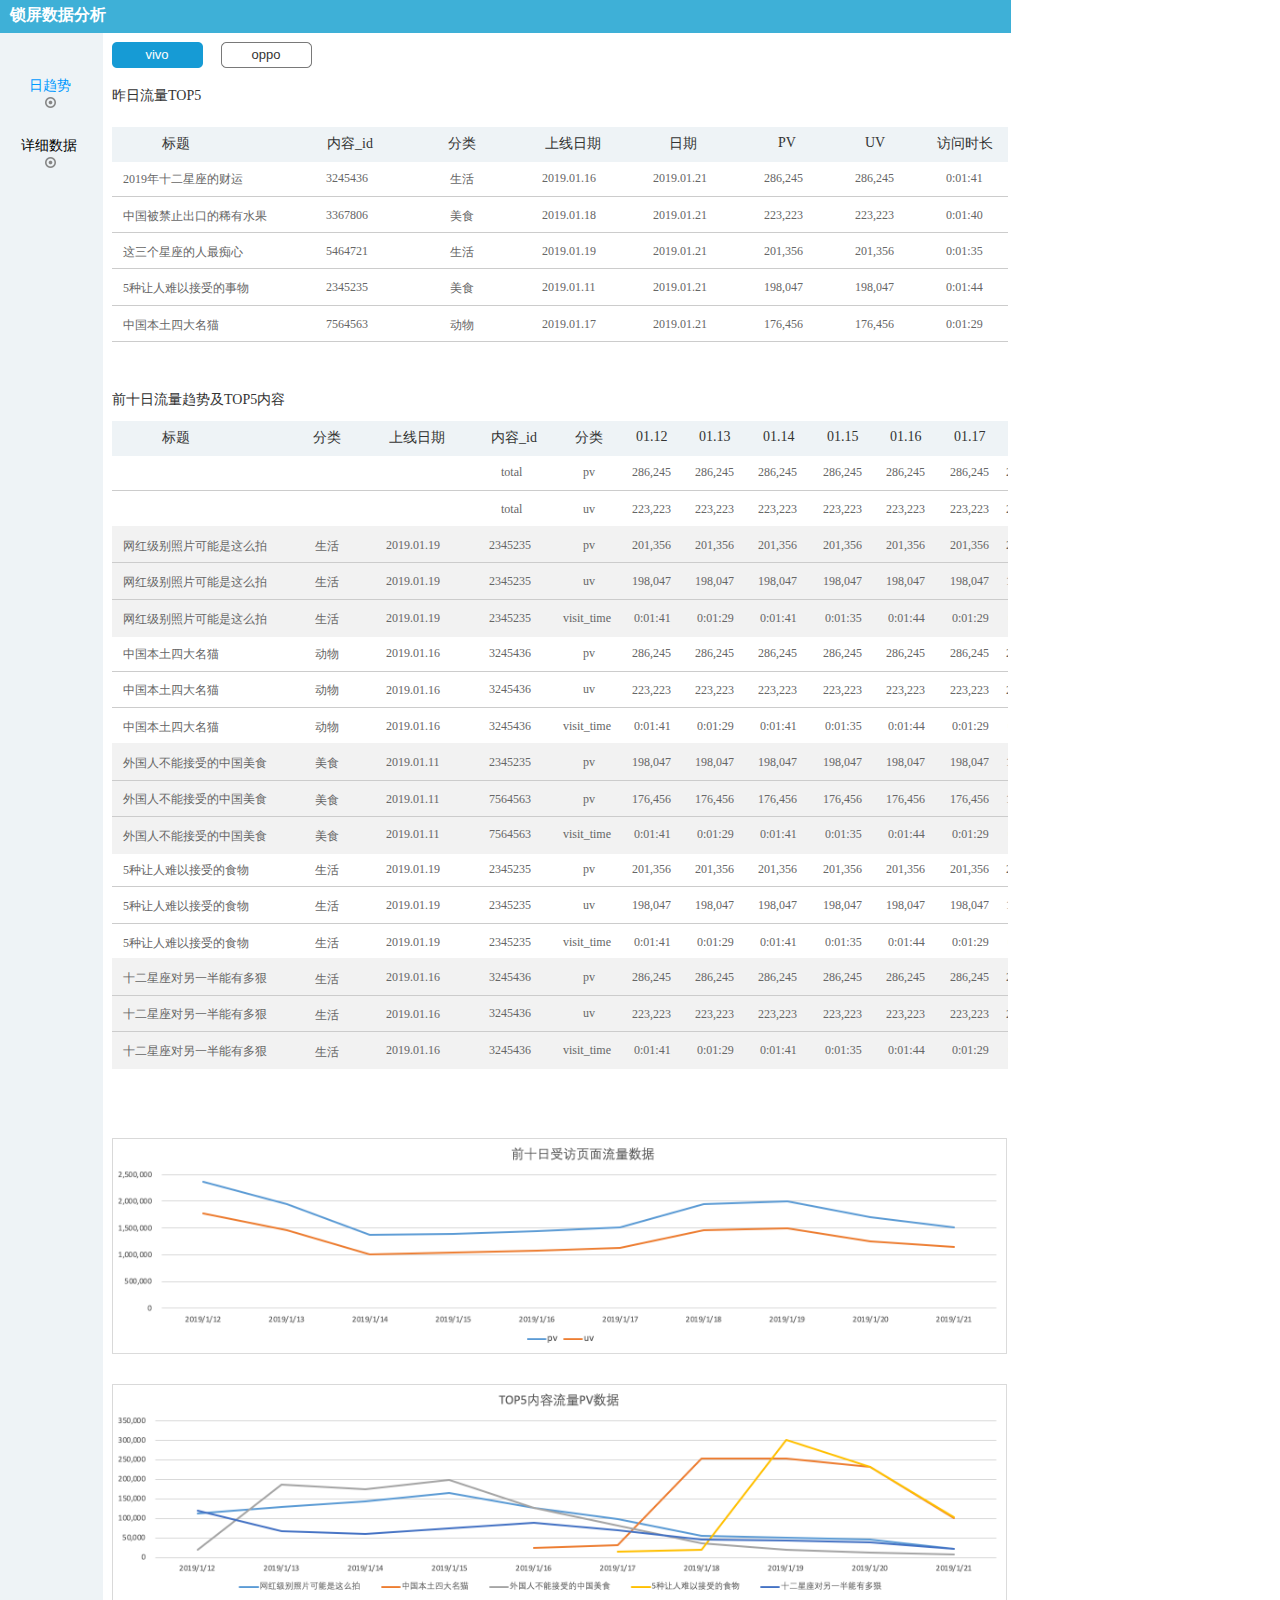
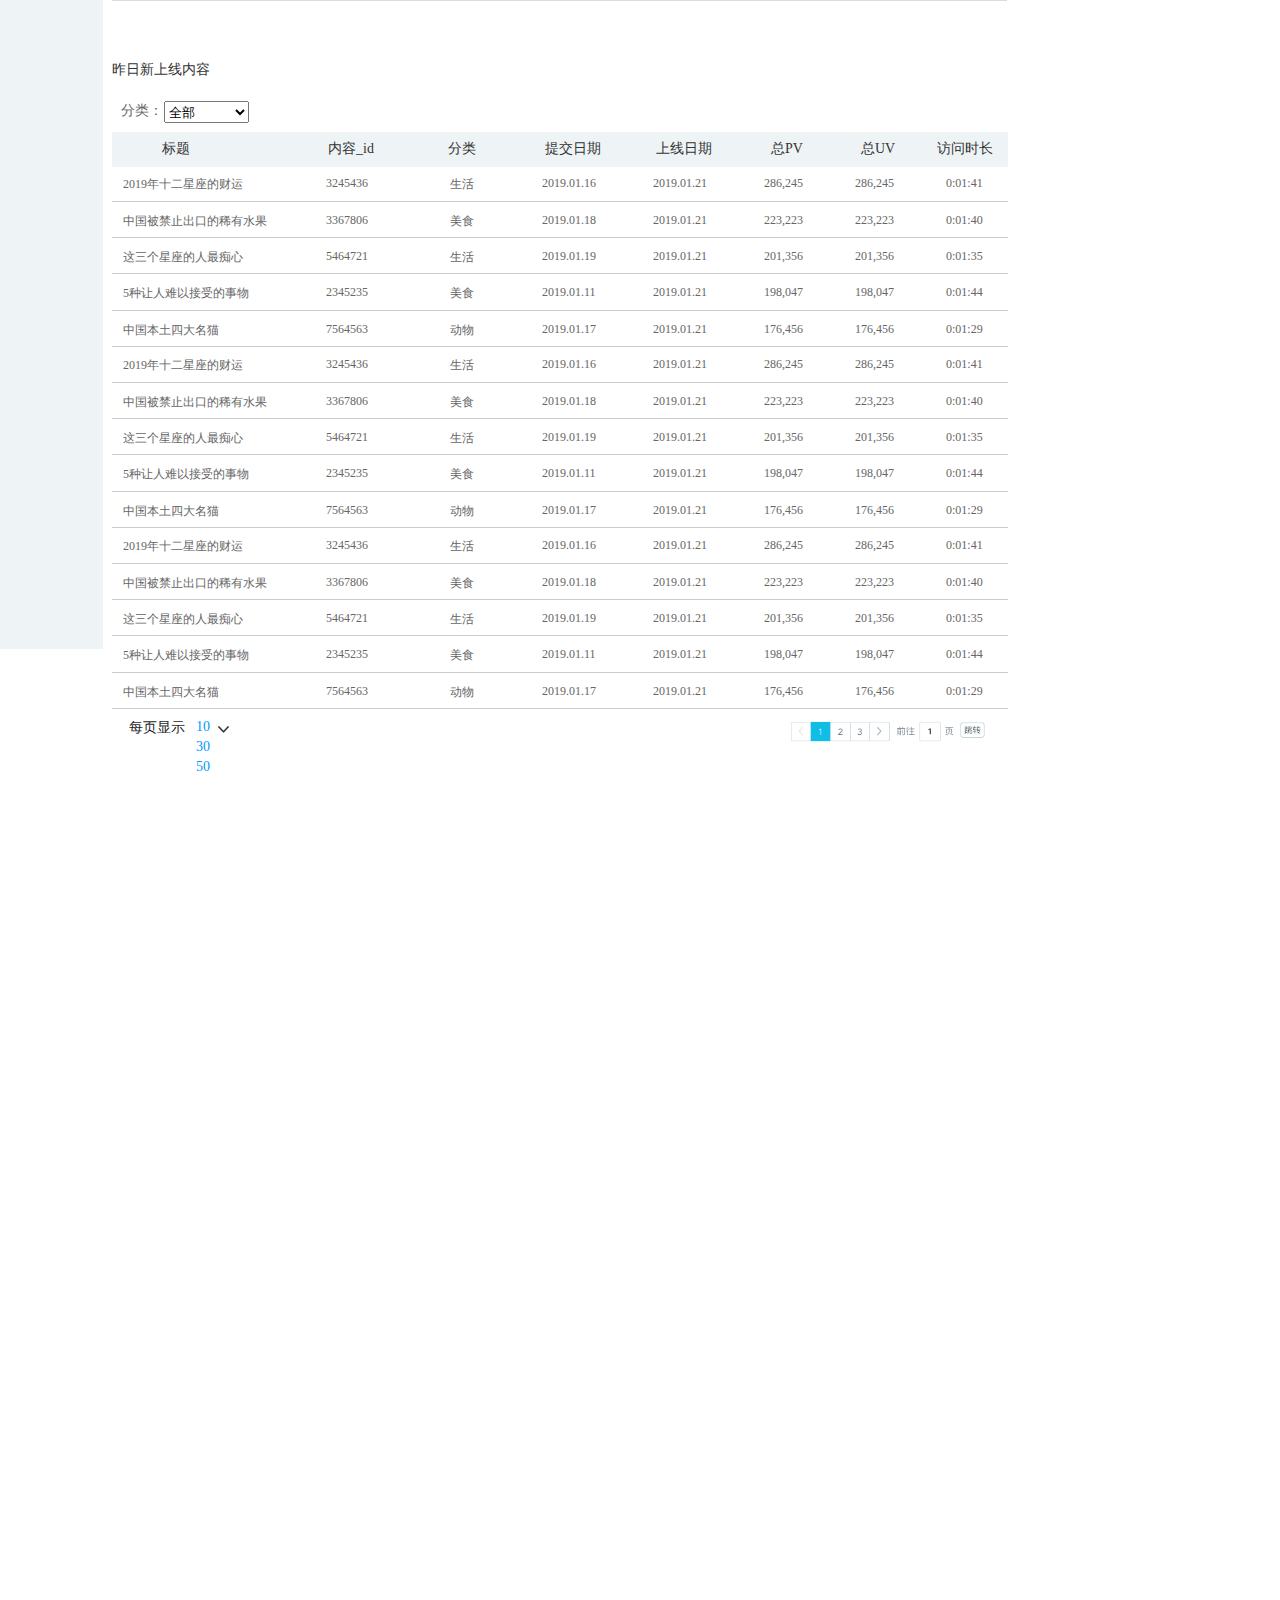
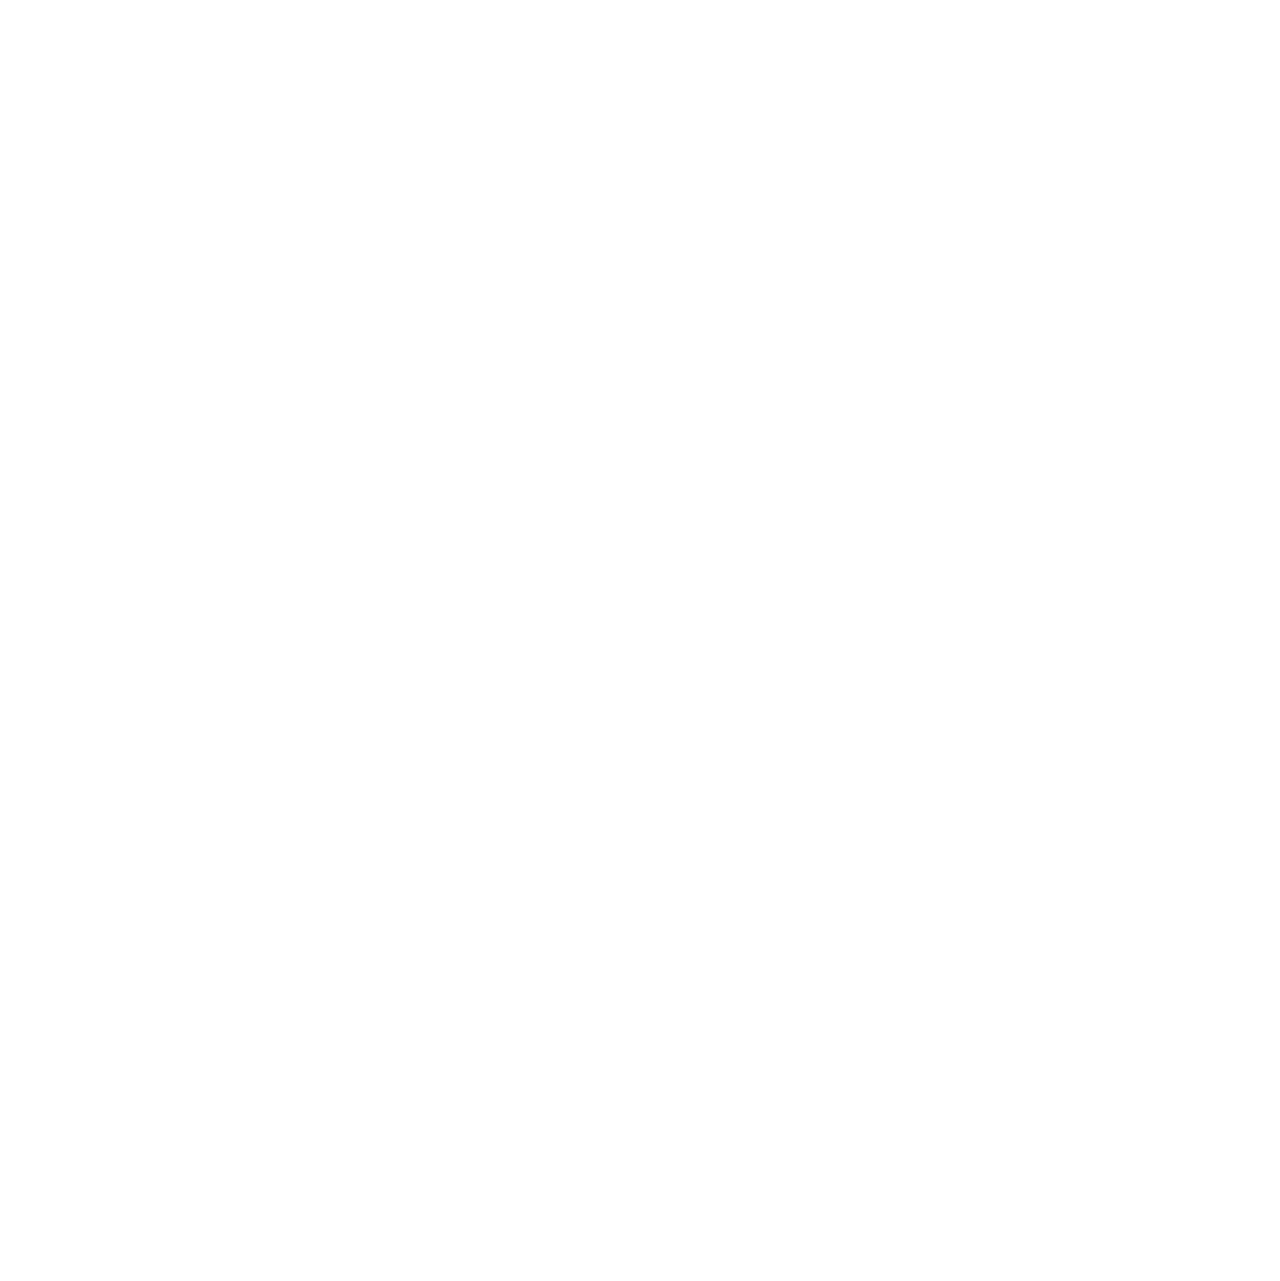
==== 产品ui.html @ 1c962cd8 "1.0.0" ====
﻿<!DOCTYPE html>
<html>
  <head>
    <title>产品UI</title>
    <meta http-equiv="X-UA-Compatible" content="IE=edge"/>
    <meta http-equiv="content-type" content="text/html; charset=utf-8"/>
    <meta name="apple-mobile-web-app-capable" content="yes"/>
    <link href="resources/css/jquery-ui-themes.css" type="text/css" rel="stylesheet"/>
    <link href="resources/css/axure_rp_page.css" type="text/css" rel="stylesheet"/>
    <link href="data/styles.css" type="text/css" rel="stylesheet"/>
    <link href="files/产品ui/styles.css" type="text/css" rel="stylesheet"/>
    <script src="resources/scripts/jquery-1.7.1.min.js"></script>
    <script src="resources/scripts/jquery-ui-1.8.10.custom.min.js"></script>
    <script src="resources/scripts/prototypePre.js"></script>
    <script src="data/document.js"></script>
    <script src="resources/scripts/prototypePost.js"></script>
    <script src="files/产品ui/data.js"></script>
    <script type="text/javascript">
      $axure.utils.getTransparentGifPath = function() { return 'resources/images/transparent.gif'; };
      $axure.utils.getOtherPath = function() { return 'resources/Other.html'; };
      $axure.utils.getReloadPath = function() { return 'resources/reload.html'; };
    </script>
  </head>
  <body>
    <div id="base" class="">

      <!-- Unnamed (矩形) -->
      <div id="u47" class="ax_default box_1">
        <img id="u47_img" class="img " src="images/产品ui/u47.png"/>
      </div>

      <!-- 平台首页按钮 (矩形) -->
      <div id="u48" class="ax_default label selected" data-label="平台首页按钮">
        <img id="u48_img" class="img " src="images/产品ui/平台首页按钮_u48.png"/>
        <div id="u48_text" class="text ">
          <p><span>日趋势</span></p>
        </div>
      </div>

      <!-- 内容分析按钮 (矩形) -->
      <div id="u49" class="ax_default label" data-label="内容分析按钮">
        <img id="u49_img" class="img " src="images/产品ui/内容分析按钮_u49.png"/>
        <div id="u49_text" class="text ">
          <p><span>详细数据</span></p>
        </div>
      </div>

      <!-- Unnamed (矩形) -->
      <div id="u50" class="ax_default box_1">
        <img id="u50_img" class="img " src="images/产品ui/u50.png"/>
      </div>

      <!-- Unnamed (矩形) -->
      <div id="u51" class="ax_default _三级标题">
        <img id="u51_img" class="img " src="images/产品ui/u51.png"/>
        <div id="u51_text" class="text ">
          <p><span>锁屏数据分析</span></p>
        </div>
      </div>

      <!-- Unnamed (形状) -->
      <div id="u52" class="ax_default icon">
        <img id="u52_img" class="img " src="images/产品ui/u52.png"/>
      </div>

      <!-- 详情 (动态面板) -->
      <div id="u53" class="ax_default" data-label="详情">
        <div id="u53_state0" class="panel_state" data-label="日趋势" style="">
          <div id="u53_state0_content" class="panel_state_content">

            <!-- Unnamed (矩形) -->
            <div id="u54" class="ax_default box_1">
              <img id="u54_img" class="img " src="images/产品ui/u54.png"/>
            </div>

            <!-- Unnamed (组合) -->
            <div id="u55" class="ax_default" data-left="50" data-top="48" data-width="30" data-height="21">

              <!-- Unnamed (矩形) -->
              <div id="u56" class="ax_default label">
                <img id="u56_img" class="img " src="images/产品ui/u56.png"/>
                <div id="u56_text" class="text ">
                  <p><span>标题</span></p>
                </div>
              </div>
            </div>

            <!-- Unnamed (矩形) -->
            <div id="u57" class="ax_default label">
              <img id="u57_img" class="img " src="images/产品ui/u57.png"/>
              <div id="u57_text" class="text ">
                <p><span>中国被禁止出口的稀有水果</span></p>
              </div>
            </div>

            <!-- Unnamed (矩形) -->
            <div id="u58" class="ax_default label">
              <img id="u58_img" class="img " src="images/产品ui/u58.png"/>
              <div id="u58_text" class="text ">
                <p><span>0:01:41</span></p>
              </div>
            </div>

            <!-- Unnamed (矩形) -->
            <div id="u59" class="ax_default label">
              <img id="u59_img" class="img " src="images/产品ui/u59.png"/>
              <div id="u59_text" class="text ">
                <p><span>3367806</span></p>
              </div>
            </div>

            <!-- Unnamed (矩形) -->
            <div id="u60" class="ax_default label">
              <img id="u60_img" class="img " src="images/产品ui/u60.png"/>
              <div id="u60_text" class="text ">
                <p><span>生活</span></p>
              </div>
            </div>

            <!-- Unnamed (矩形) -->
            <div id="u61" class="ax_default label">
              <img id="u61_img" class="img " src="images/产品ui/u61.png"/>
              <div id="u61_text" class="text ">
                <p><span>2019.01.16</span></p>
              </div>
            </div>

            <!-- Unnamed (水平线) -->
            <div id="u62" class="ax_default line">
              <img id="u62_img" class="img " src="images/产品ui/u62.png"/>
            </div>

            <!-- Unnamed (水平线) -->
            <div id="u63" class="ax_default line">
              <img id="u63_img" class="img " src="images/产品ui/u62.png"/>
            </div>

            <!-- Unnamed (水平线) -->
            <div id="u64" class="ax_default line">
              <img id="u64_img" class="img " src="images/产品ui/u62.png"/>
            </div>

            <!-- Unnamed (水平线) -->
            <div id="u65" class="ax_default line">
              <img id="u65_img" class="img " src="images/产品ui/u62.png"/>
            </div>

            <!-- Unnamed (水平线) -->
            <div id="u66" class="ax_default line">
              <img id="u66_img" class="img " src="images/产品ui/u62.png"/>
            </div>

            <!-- Unnamed (矩形) -->
            <div id="u67" class="ax_default label">
              <img id="u67_img" class="img " src="images/产品ui/u67.png"/>
              <div id="u67_text" class="text ">
                <p><span>286,245</span></p>
              </div>
            </div>

            <!-- Unnamed (矩形) -->
            <div id="u68" class="ax_default label">
              <img id="u68_img" class="img " src="images/产品ui/u68.png"/>
              <div id="u68_text" class="text ">
                <p><span>昨日流量TOP5</span></p>
              </div>
            </div>

            <!-- Unnamed (组合) -->
            <div id="u69" class="ax_default" data-left="215" data-top="48" data-width="48" data-height="21">

              <!-- Unnamed (矩形) -->
              <div id="u70" class="ax_default label">
                <img id="u70_img" class="img " src="images/产品ui/u70.png"/>
                <div id="u70_text" class="text ">
                  <p><span>内容_id</span></p>
                </div>
              </div>
            </div>

            <!-- Unnamed (组合) -->
            <div id="u71" class="ax_default" data-left="336" data-top="48" data-width="30" data-height="21">

              <!-- Unnamed (矩形) -->
              <div id="u72" class="ax_default label">
                <img id="u72_img" class="img " src="images/产品ui/u56.png"/>
                <div id="u72_text" class="text ">
                  <p><span>分类</span></p>
                </div>
              </div>
            </div>

            <!-- Unnamed (组合) -->
            <div id="u73" class="ax_default" data-left="433" data-top="48" data-width="58" data-height="21">

              <!-- Unnamed (矩形) -->
              <div id="u74" class="ax_default label">
                <img id="u74_img" class="img " src="images/产品ui/内容分析按钮_u49.png"/>
                <div id="u74_text" class="text ">
                  <p><span>上线日期</span></p>
                </div>
              </div>
            </div>

            <!-- Unnamed (组合) -->
            <div id="u75" class="ax_default" data-left="557" data-top="48" data-width="30" data-height="21">

              <!-- Unnamed (矩形) -->
              <div id="u76" class="ax_default label">
                <img id="u76_img" class="img " src="images/产品ui/u56.png"/>
                <div id="u76_text" class="text ">
                  <p><span>日期</span></p>
                </div>
              </div>
            </div>

            <!-- Unnamed (组合) -->
            <div id="u77" class="ax_default" data-left="666" data-top="48" data-width="20" data-height="21">

              <!-- Unnamed (矩形) -->
              <div id="u78" class="ax_default label">
                <img id="u78_img" class="img " src="images/产品ui/u78.png"/>
                <div id="u78_text" class="text ">
                  <p><span>PV</span></p>
                </div>
              </div>
            </div>

            <!-- Unnamed (组合) -->
            <div id="u79" class="ax_default" data-left="753" data-top="48" data-width="21" data-height="21">

              <!-- Unnamed (矩形) -->
              <div id="u80" class="ax_default label">
                <img id="u80_img" class="img " src="images/产品ui/u80.png"/>
                <div id="u80_text" class="text ">
                  <p><span>UV</span></p>
                </div>
              </div>
            </div>

            <!-- Unnamed (组合) -->
            <div id="u81" class="ax_default" data-left="825" data-top="48" data-width="58" data-height="21">

              <!-- Unnamed (矩形) -->
              <div id="u82" class="ax_default label">
                <img id="u82_img" class="img " src="images/产品ui/内容分析按钮_u49.png"/>
                <div id="u82_text" class="text ">
                  <p><span>访问时长</span></p>
                </div>
              </div>
            </div>

            <!-- Unnamed (矩形) -->
            <div id="u83" class="ax_default label">
              <img id="u83_img" class="img " src="images/产品ui/u83.png"/>
              <div id="u83_text" class="text ">
                <p><span>2019年十二星座的财运</span></p>
              </div>
            </div>

            <!-- Unnamed (矩形) -->
            <div id="u84" class="ax_default label">
              <img id="u84_img" class="img " src="images/产品ui/u84.png"/>
              <div id="u84_text" class="text ">
                <p><span>这三个星座的人最痴心</span></p>
              </div>
            </div>

            <!-- Unnamed (矩形) -->
            <div id="u85" class="ax_default label">
              <img id="u85_img" class="img " src="images/产品ui/u85.png"/>
              <div id="u85_text" class="text ">
                <p><span>5种让人难以接受的事物</span></p>
              </div>
            </div>

            <!-- Unnamed (矩形) -->
            <div id="u86" class="ax_default label">
              <img id="u86_img" class="img " src="images/产品ui/u86.png"/>
              <div id="u86_text" class="text ">
                <p><span>中国本土四大名猫</span></p>
              </div>
            </div>

            <!-- Unnamed (矩形) -->
            <div id="u87" class="ax_default label">
              <img id="u87_img" class="img " src="images/产品ui/u59.png"/>
              <div id="u87_text" class="text ">
                <p><span>3245436</span></p>
              </div>
            </div>

            <!-- Unnamed (矩形) -->
            <div id="u88" class="ax_default label">
              <img id="u88_img" class="img " src="images/产品ui/u59.png"/>
              <div id="u88_text" class="text ">
                <p><span>5464721</span></p>
              </div>
            </div>

            <!-- Unnamed (矩形) -->
            <div id="u89" class="ax_default label">
              <img id="u89_img" class="img " src="images/产品ui/u59.png"/>
              <div id="u89_text" class="text ">
                <p><span>2345235</span></p>
              </div>
            </div>

            <!-- Unnamed (矩形) -->
            <div id="u90" class="ax_default label">
              <img id="u90_img" class="img " src="images/产品ui/u59.png"/>
              <div id="u90_text" class="text ">
                <p><span>7564563</span></p>
              </div>
            </div>

            <!-- Unnamed (矩形) -->
            <div id="u91" class="ax_default label">
              <img id="u91_img" class="img " src="images/产品ui/u60.png"/>
              <div id="u91_text" class="text ">
                <p><span>美食</span></p>
              </div>
            </div>

            <!-- Unnamed (矩形) -->
            <div id="u92" class="ax_default label">
              <img id="u92_img" class="img " src="images/产品ui/u60.png"/>
              <div id="u92_text" class="text ">
                <p><span>生活</span></p>
              </div>
            </div>

            <!-- Unnamed (矩形) -->
            <div id="u93" class="ax_default label">
              <img id="u93_img" class="img " src="images/产品ui/u60.png"/>
              <div id="u93_text" class="text ">
                <p><span>美食</span></p>
              </div>
            </div>

            <!-- Unnamed (矩形) -->
            <div id="u94" class="ax_default label">
              <img id="u94_img" class="img " src="images/产品ui/u60.png"/>
              <div id="u94_text" class="text ">
                <p><span>动物</span></p>
              </div>
            </div>

            <!-- Unnamed (矩形) -->
            <div id="u95" class="ax_default label">
              <img id="u95_img" class="img " src="images/产品ui/u61.png"/>
              <div id="u95_text" class="text ">
                <p><span>2019.01.18</span></p>
              </div>
            </div>

            <!-- Unnamed (矩形) -->
            <div id="u96" class="ax_default label">
              <img id="u96_img" class="img " src="images/产品ui/u61.png"/>
              <div id="u96_text" class="text ">
                <p><span>2019.01.19</span></p>
              </div>
            </div>

            <!-- Unnamed (矩形) -->
            <div id="u97" class="ax_default label">
              <img id="u97_img" class="img " src="images/产品ui/u61.png"/>
              <div id="u97_text" class="text ">
                <p><span>2019.01.11</span></p>
              </div>
            </div>

            <!-- Unnamed (矩形) -->
            <div id="u98" class="ax_default label">
              <img id="u98_img" class="img " src="images/产品ui/u61.png"/>
              <div id="u98_text" class="text ">
                <p><span>2019.01.17</span></p>
              </div>
            </div>

            <!-- Unnamed (矩形) -->
            <div id="u99" class="ax_default label">
              <img id="u99_img" class="img " src="images/产品ui/u61.png"/>
              <div id="u99_text" class="text ">
                <p><span>2019.01.21</span></p>
              </div>
            </div>

            <!-- Unnamed (矩形) -->
            <div id="u100" class="ax_default label">
              <img id="u100_img" class="img " src="images/产品ui/u61.png"/>
              <div id="u100_text" class="text ">
                <p><span>2019.01.21</span></p>
              </div>
            </div>

            <!-- Unnamed (矩形) -->
            <div id="u101" class="ax_default label">
              <img id="u101_img" class="img " src="images/产品ui/u61.png"/>
              <div id="u101_text" class="text ">
                <p><span>2019.01.21</span></p>
              </div>
            </div>

            <!-- Unnamed (矩形) -->
            <div id="u102" class="ax_default label">
              <img id="u102_img" class="img " src="images/产品ui/u61.png"/>
              <div id="u102_text" class="text ">
                <p><span>2019.01.21</span></p>
              </div>
            </div>

            <!-- Unnamed (矩形) -->
            <div id="u103" class="ax_default label">
              <img id="u103_img" class="img " src="images/产品ui/u61.png"/>
              <div id="u103_text" class="text ">
                <p><span>2019.01.21</span></p>
              </div>
            </div>

            <!-- Unnamed (矩形) -->
            <div id="u104" class="ax_default label">
              <img id="u104_img" class="img " src="images/产品ui/u67.png"/>
              <div id="u104_text" class="text ">
                <p><span>223,223</span></p>
              </div>
            </div>

            <!-- Unnamed (矩形) -->
            <div id="u105" class="ax_default label">
              <img id="u105_img" class="img " src="images/产品ui/u67.png"/>
              <div id="u105_text" class="text ">
                <p><span>201,356</span></p>
              </div>
            </div>

            <!-- Unnamed (矩形) -->
            <div id="u106" class="ax_default label">
              <img id="u106_img" class="img " src="images/产品ui/u67.png"/>
              <div id="u106_text" class="text ">
                <p><span>198,047</span></p>
              </div>
            </div>

            <!-- Unnamed (矩形) -->
            <div id="u107" class="ax_default label">
              <img id="u107_img" class="img " src="images/产品ui/u67.png"/>
              <div id="u107_text" class="text ">
                <p><span>176,456</span></p>
              </div>
            </div>

            <!-- Unnamed (矩形) -->
            <div id="u108" class="ax_default label">
              <img id="u108_img" class="img " src="images/产品ui/u67.png"/>
              <div id="u108_text" class="text ">
                <p><span>286,245</span></p>
              </div>
            </div>

            <!-- Unnamed (矩形) -->
            <div id="u109" class="ax_default label">
              <img id="u109_img" class="img " src="images/产品ui/u67.png"/>
              <div id="u109_text" class="text ">
                <p><span>223,223</span></p>
              </div>
            </div>

            <!-- Unnamed (矩形) -->
            <div id="u110" class="ax_default label">
              <img id="u110_img" class="img " src="images/产品ui/u67.png"/>
              <div id="u110_text" class="text ">
                <p><span>201,356</span></p>
              </div>
            </div>

            <!-- Unnamed (矩形) -->
            <div id="u111" class="ax_default label">
              <img id="u111_img" class="img " src="images/产品ui/u67.png"/>
              <div id="u111_text" class="text ">
                <p><span>198,047</span></p>
              </div>
            </div>

            <!-- Unnamed (矩形) -->
            <div id="u112" class="ax_default label">
              <img id="u112_img" class="img " src="images/产品ui/u67.png"/>
              <div id="u112_text" class="text ">
                <p><span>176,456</span></p>
              </div>
            </div>

            <!-- Unnamed (矩形) -->
            <div id="u113" class="ax_default label">
              <img id="u113_img" class="img " src="images/产品ui/u58.png"/>
              <div id="u113_text" class="text ">
                <p><span>0:01:40</span></p>
              </div>
            </div>

            <!-- Unnamed (矩形) -->
            <div id="u114" class="ax_default label">
              <img id="u114_img" class="img " src="images/产品ui/u58.png"/>
              <div id="u114_text" class="text ">
                <p><span>0:01:35</span></p>
              </div>
            </div>

            <!-- Unnamed (矩形) -->
            <div id="u115" class="ax_default label">
              <img id="u115_img" class="img " src="images/产品ui/u58.png"/>
              <div id="u115_text" class="text ">
                <p><span>0:01:44</span></p>
              </div>
            </div>

            <!-- Unnamed (矩形) -->
            <div id="u116" class="ax_default label">
              <img id="u116_img" class="img " src="images/产品ui/u58.png"/>
              <div id="u116_text" class="text ">
                <p><span>0:01:29</span></p>
              </div>
            </div>

            <!-- Unnamed (矩形) -->
            <div id="u117" class="ax_default label">
              <img id="u117_img" class="img " src="images/产品ui/u117.png"/>
              <div id="u117_text" class="text ">
                <p><span>前十日流量趋势及TOP5内容</span></p>
              </div>
            </div>

            <!-- Unnamed (图片) -->
            <div id="u118" class="ax_default _图片">
              <img id="u118_img" class="img " src="images/产品ui/u118.png"/>
            </div>

            <!-- Unnamed (图片) -->
            <div id="u119" class="ax_default _图片">
              <img id="u119_img" class="img " src="images/产品ui/u119.png"/>
            </div>

            <!-- Unnamed (矩形) -->
            <div id="u120" class="ax_default box_1">
              <img id="u120_img" class="img " src="images/产品ui/u54.png"/>
            </div>

            <!-- Unnamed (组合) -->
            <div id="u121" class="ax_default" data-left="50" data-top="1653" data-width="30" data-height="21">

              <!-- Unnamed (矩形) -->
              <div id="u122" class="ax_default label">
                <img id="u122_img" class="img " src="images/产品ui/u56.png"/>
                <div id="u122_text" class="text ">
                  <p><span>标题</span></p>
                </div>
              </div>
            </div>

            <!-- Unnamed (矩形) -->
            <div id="u123" class="ax_default label">
              <img id="u123_img" class="img " src="images/产品ui/u57.png"/>
              <div id="u123_text" class="text ">
                <p><span>中国被禁止出口的稀有水果</span></p>
              </div>
            </div>

            <!-- Unnamed (矩形) -->
            <div id="u124" class="ax_default label">
              <img id="u124_img" class="img " src="images/产品ui/u58.png"/>
              <div id="u124_text" class="text ">
                <p><span>0:01:41</span></p>
              </div>
            </div>

            <!-- Unnamed (矩形) -->
            <div id="u125" class="ax_default label">
              <img id="u125_img" class="img " src="images/产品ui/u59.png"/>
              <div id="u125_text" class="text ">
                <p><span>3367806</span></p>
              </div>
            </div>

            <!-- Unnamed (矩形) -->
            <div id="u126" class="ax_default label">
              <img id="u126_img" class="img " src="images/产品ui/u60.png"/>
              <div id="u126_text" class="text ">
                <p><span>生活</span></p>
              </div>
            </div>

            <!-- Unnamed (矩形) -->
            <div id="u127" class="ax_default label">
              <img id="u127_img" class="img " src="images/产品ui/u61.png"/>
              <div id="u127_text" class="text ">
                <p><span>2019.01.16</span></p>
              </div>
            </div>

            <!-- Unnamed (水平线) -->
            <div id="u128" class="ax_default line">
              <img id="u128_img" class="img " src="images/产品ui/u62.png"/>
            </div>

            <!-- Unnamed (水平线) -->
            <div id="u129" class="ax_default line">
              <img id="u129_img" class="img " src="images/产品ui/u62.png"/>
            </div>

            <!-- Unnamed (水平线) -->
            <div id="u130" class="ax_default line">
              <img id="u130_img" class="img " src="images/产品ui/u62.png"/>
            </div>

            <!-- Unnamed (水平线) -->
            <div id="u131" class="ax_default line">
              <img id="u131_img" class="img " src="images/产品ui/u62.png"/>
            </div>

            <!-- Unnamed (水平线) -->
            <div id="u132" class="ax_default line">
              <img id="u132_img" class="img " src="images/产品ui/u62.png"/>
            </div>

            <!-- Unnamed (矩形) -->
            <div id="u133" class="ax_default label">
              <img id="u133_img" class="img " src="images/产品ui/u67.png"/>
              <div id="u133_text" class="text ">
                <p><span>286,245</span></p>
              </div>
            </div>

            <!-- Unnamed (矩形) -->
            <div id="u134" class="ax_default label">
              <img id="u134_img" class="img " src="images/产品ui/u134.png"/>
              <div id="u134_text" class="text ">
                <p><span>昨日新上线内容</span></p>
              </div>
            </div>

            <!-- Unnamed (组合) -->
            <div id="u135" class="ax_default" data-left="216" data-top="1653" data-width="48" data-height="21">

              <!-- Unnamed (矩形) -->
              <div id="u136" class="ax_default label">
                <img id="u136_img" class="img " src="images/产品ui/u70.png"/>
                <div id="u136_text" class="text ">
                  <p><span>内容_id</span></p>
                </div>
              </div>
            </div>

            <!-- Unnamed (组合) -->
            <div id="u137" class="ax_default" data-left="336" data-top="1653" data-width="30" data-height="21">

              <!-- Unnamed (矩形) -->
              <div id="u138" class="ax_default label">
                <img id="u138_img" class="img " src="images/产品ui/u56.png"/>
                <div id="u138_text" class="text ">
                  <p><span>分类</span></p>
                </div>
              </div>
            </div>

            <!-- Unnamed (组合) -->
            <div id="u139" class="ax_default" data-left="433" data-top="1653" data-width="58" data-height="21">

              <!-- Unnamed (矩形) -->
              <div id="u140" class="ax_default label">
                <img id="u140_img" class="img " src="images/产品ui/内容分析按钮_u49.png"/>
                <div id="u140_text" class="text ">
                  <p><span>提交日期</span></p>
                </div>
              </div>
            </div>

            <!-- Unnamed (组合) -->
            <div id="u141" class="ax_default" data-left="544" data-top="1653" data-width="58" data-height="21">

              <!-- Unnamed (矩形) -->
              <div id="u142" class="ax_default label">
                <img id="u142_img" class="img " src="images/产品ui/内容分析按钮_u49.png"/>
                <div id="u142_text" class="text ">
                  <p><span>上线日期</span></p>
                </div>
              </div>
            </div>

            <!-- Unnamed (组合) -->
            <div id="u143" class="ax_default" data-left="659" data-top="1653" data-width="34" data-height="21">

              <!-- Unnamed (矩形) -->
              <div id="u144" class="ax_default label">
                <img id="u144_img" class="img " src="images/产品ui/u144.png"/>
                <div id="u144_text" class="text ">
                  <p><span>总PV</span></p>
                </div>
              </div>
            </div>

            <!-- Unnamed (组合) -->
            <div id="u145" class="ax_default" data-left="749" data-top="1653" data-width="35" data-height="21">

              <!-- Unnamed (矩形) -->
              <div id="u146" class="ax_default label">
                <img id="u146_img" class="img " src="images/产品ui/u146.png"/>
                <div id="u146_text" class="text ">
                  <p><span>总UV</span></p>
                </div>
              </div>
            </div>

            <!-- Unnamed (组合) -->
            <div id="u147" class="ax_default" data-left="825" data-top="1653" data-width="58" data-height="21">

              <!-- Unnamed (矩形) -->
              <div id="u148" class="ax_default label">
                <img id="u148_img" class="img " src="images/产品ui/内容分析按钮_u49.png"/>
                <div id="u148_text" class="text ">
                  <p><span>访问时长</span></p>
                </div>
              </div>
            </div>

            <!-- Unnamed (矩形) -->
            <div id="u149" class="ax_default label">
              <img id="u149_img" class="img " src="images/产品ui/u83.png"/>
              <div id="u149_text" class="text ">
                <p><span>2019年十二星座的财运</span></p>
              </div>
            </div>

            <!-- Unnamed (矩形) -->
            <div id="u150" class="ax_default label">
              <img id="u150_img" class="img " src="images/产品ui/u84.png"/>
              <div id="u150_text" class="text ">
                <p><span>这三个星座的人最痴心</span></p>
              </div>
            </div>

            <!-- Unnamed (矩形) -->
            <div id="u151" class="ax_default label">
              <img id="u151_img" class="img " src="images/产品ui/u85.png"/>
              <div id="u151_text" class="text ">
                <p><span>5种让人难以接受的事物</span></p>
              </div>
            </div>

            <!-- Unnamed (矩形) -->
            <div id="u152" class="ax_default label">
              <img id="u152_img" class="img " src="images/产品ui/u86.png"/>
              <div id="u152_text" class="text ">
                <p><span>中国本土四大名猫</span></p>
              </div>
            </div>

            <!-- Unnamed (矩形) -->
            <div id="u153" class="ax_default label">
              <img id="u153_img" class="img " src="images/产品ui/u59.png"/>
              <div id="u153_text" class="text ">
                <p><span>3245436</span></p>
              </div>
            </div>

            <!-- Unnamed (矩形) -->
            <div id="u154" class="ax_default label">
              <img id="u154_img" class="img " src="images/产品ui/u59.png"/>
              <div id="u154_text" class="text ">
                <p><span>5464721</span></p>
              </div>
            </div>

            <!-- Unnamed (矩形) -->
            <div id="u155" class="ax_default label">
              <img id="u155_img" class="img " src="images/产品ui/u59.png"/>
              <div id="u155_text" class="text ">
                <p><span>2345235</span></p>
              </div>
            </div>

            <!-- Unnamed (矩形) -->
            <div id="u156" class="ax_default label">
              <img id="u156_img" class="img " src="images/产品ui/u59.png"/>
              <div id="u156_text" class="text ">
                <p><span>7564563</span></p>
              </div>
            </div>

            <!-- Unnamed (矩形) -->
            <div id="u157" class="ax_default label">
              <img id="u157_img" class="img " src="images/产品ui/u60.png"/>
              <div id="u157_text" class="text ">
                <p><span>美食</span></p>
              </div>
            </div>

            <!-- Unnamed (矩形) -->
            <div id="u158" class="ax_default label">
              <img id="u158_img" class="img " src="images/产品ui/u60.png"/>
              <div id="u158_text" class="text ">
                <p><span>生活</span></p>
              </div>
            </div>

            <!-- Unnamed (矩形) -->
            <div id="u159" class="ax_default label">
              <img id="u159_img" class="img " src="images/产品ui/u60.png"/>
              <div id="u159_text" class="text ">
                <p><span>美食</span></p>
              </div>
            </div>

            <!-- Unnamed (矩形) -->
            <div id="u160" class="ax_default label">
              <img id="u160_img" class="img " src="images/产品ui/u60.png"/>
              <div id="u160_text" class="text ">
                <p><span>动物</span></p>
              </div>
            </div>

            <!-- Unnamed (矩形) -->
            <div id="u161" class="ax_default label">
              <img id="u161_img" class="img " src="images/产品ui/u61.png"/>
              <div id="u161_text" class="text ">
                <p><span>2019.01.18</span></p>
              </div>
            </div>

            <!-- Unnamed (矩形) -->
            <div id="u162" class="ax_default label">
              <img id="u162_img" class="img " src="images/产品ui/u61.png"/>
              <div id="u162_text" class="text ">
                <p><span>2019.01.19</span></p>
              </div>
            </div>

            <!-- Unnamed (矩形) -->
            <div id="u163" class="ax_default label">
              <img id="u163_img" class="img " src="images/产品ui/u61.png"/>
              <div id="u163_text" class="text ">
                <p><span>2019.01.11</span></p>
              </div>
            </div>

            <!-- Unnamed (矩形) -->
            <div id="u164" class="ax_default label">
              <img id="u164_img" class="img " src="images/产品ui/u61.png"/>
              <div id="u164_text" class="text ">
                <p><span>2019.01.17</span></p>
              </div>
            </div>

            <!-- Unnamed (矩形) -->
            <div id="u165" class="ax_default label">
              <img id="u165_img" class="img " src="images/产品ui/u61.png"/>
              <div id="u165_text" class="text ">
                <p><span>2019.01.21</span></p>
              </div>
            </div>

            <!-- Unnamed (矩形) -->
            <div id="u166" class="ax_default label">
              <img id="u166_img" class="img " src="images/产品ui/u61.png"/>
              <div id="u166_text" class="text ">
                <p><span>2019.01.21</span></p>
              </div>
            </div>

            <!-- Unnamed (矩形) -->
            <div id="u167" class="ax_default label">
              <img id="u167_img" class="img " src="images/产品ui/u61.png"/>
              <div id="u167_text" class="text ">
                <p><span>2019.01.21</span></p>
              </div>
            </div>

            <!-- Unnamed (矩形) -->
            <div id="u168" class="ax_default label">
              <img id="u168_img" class="img " src="images/产品ui/u61.png"/>
              <div id="u168_text" class="text ">
                <p><span>2019.01.21</span></p>
              </div>
            </div>

            <!-- Unnamed (矩形) -->
            <div id="u169" class="ax_default label">
              <img id="u169_img" class="img " src="images/产品ui/u61.png"/>
              <div id="u169_text" class="text ">
                <p><span>2019.01.21</span></p>
              </div>
            </div>

            <!-- Unnamed (矩形) -->
            <div id="u170" class="ax_default label">
              <img id="u170_img" class="img " src="images/产品ui/u67.png"/>
              <div id="u170_text" class="text ">
                <p><span>223,223</span></p>
              </div>
            </div>

            <!-- Unnamed (矩形) -->
            <div id="u171" class="ax_default label">
              <img id="u171_img" class="img " src="images/产品ui/u67.png"/>
              <div id="u171_text" class="text ">
                <p><span>201,356</span></p>
              </div>
            </div>

            <!-- Unnamed (矩形) -->
            <div id="u172" class="ax_default label">
              <img id="u172_img" class="img " src="images/产品ui/u67.png"/>
              <div id="u172_text" class="text ">
                <p><span>198,047</span></p>
              </div>
            </div>

            <!-- Unnamed (矩形) -->
            <div id="u173" class="ax_default label">
              <img id="u173_img" class="img " src="images/产品ui/u67.png"/>
              <div id="u173_text" class="text ">
                <p><span>176,456</span></p>
              </div>
            </div>

            <!-- Unnamed (矩形) -->
            <div id="u174" class="ax_default label">
              <img id="u174_img" class="img " src="images/产品ui/u67.png"/>
              <div id="u174_text" class="text ">
                <p><span>286,245</span></p>
              </div>
            </div>

            <!-- Unnamed (矩形) -->
            <div id="u175" class="ax_default label">
              <img id="u175_img" class="img " src="images/产品ui/u67.png"/>
              <div id="u175_text" class="text ">
                <p><span>223,223</span></p>
              </div>
            </div>

            <!-- Unnamed (矩形) -->
            <div id="u176" class="ax_default label">
              <img id="u176_img" class="img " src="images/产品ui/u67.png"/>
              <div id="u176_text" class="text ">
                <p><span>201,356</span></p>
              </div>
            </div>

            <!-- Unnamed (矩形) -->
            <div id="u177" class="ax_default label">
              <img id="u177_img" class="img " src="images/产品ui/u67.png"/>
              <div id="u177_text" class="text ">
                <p><span>198,047</span></p>
              </div>
            </div>

            <!-- Unnamed (矩形) -->
            <div id="u178" class="ax_default label">
              <img id="u178_img" class="img " src="images/产品ui/u67.png"/>
              <div id="u178_text" class="text ">
                <p><span>176,456</span></p>
              </div>
            </div>

            <!-- Unnamed (矩形) -->
            <div id="u179" class="ax_default label">
              <img id="u179_img" class="img " src="images/产品ui/u58.png"/>
              <div id="u179_text" class="text ">
                <p><span>0:01:40</span></p>
              </div>
            </div>

            <!-- Unnamed (矩形) -->
            <div id="u180" class="ax_default label">
              <img id="u180_img" class="img " src="images/产品ui/u58.png"/>
              <div id="u180_text" class="text ">
                <p><span>0:01:35</span></p>
              </div>
            </div>

            <!-- Unnamed (矩形) -->
            <div id="u181" class="ax_default label">
              <img id="u181_img" class="img " src="images/产品ui/u58.png"/>
              <div id="u181_text" class="text ">
                <p><span>0:01:44</span></p>
              </div>
            </div>

            <!-- Unnamed (矩形) -->
            <div id="u182" class="ax_default label">
              <img id="u182_img" class="img " src="images/产品ui/u58.png"/>
              <div id="u182_text" class="text ">
                <p><span>0:01:29</span></p>
              </div>
            </div>

            <!-- Unnamed (矩形) -->
            <div id="u183" class="ax_default label">
              <img id="u183_img" class="img " src="images/产品ui/u57.png"/>
              <div id="u183_text" class="text ">
                <p><span>中国被禁止出口的稀有水果</span></p>
              </div>
            </div>

            <!-- Unnamed (矩形) -->
            <div id="u184" class="ax_default label">
              <img id="u184_img" class="img " src="images/产品ui/u58.png"/>
              <div id="u184_text" class="text ">
                <p><span>0:01:41</span></p>
              </div>
            </div>

            <!-- Unnamed (矩形) -->
            <div id="u185" class="ax_default label">
              <img id="u185_img" class="img " src="images/产品ui/u59.png"/>
              <div id="u185_text" class="text ">
                <p><span>3367806</span></p>
              </div>
            </div>

            <!-- Unnamed (矩形) -->
            <div id="u186" class="ax_default label">
              <img id="u186_img" class="img " src="images/产品ui/u60.png"/>
              <div id="u186_text" class="text ">
                <p><span>生活</span></p>
              </div>
            </div>

            <!-- Unnamed (矩形) -->
            <div id="u187" class="ax_default label">
              <img id="u187_img" class="img " src="images/产品ui/u61.png"/>
              <div id="u187_text" class="text ">
                <p><span>2019.01.16</span></p>
              </div>
            </div>

            <!-- Unnamed (水平线) -->
            <div id="u188" class="ax_default line">
              <img id="u188_img" class="img " src="images/产品ui/u62.png"/>
            </div>

            <!-- Unnamed (水平线) -->
            <div id="u189" class="ax_default line">
              <img id="u189_img" class="img " src="images/产品ui/u62.png"/>
            </div>

            <!-- Unnamed (水平线) -->
            <div id="u190" class="ax_default line">
              <img id="u190_img" class="img " src="images/产品ui/u62.png"/>
            </div>

            <!-- Unnamed (水平线) -->
            <div id="u191" class="ax_default line">
              <img id="u191_img" class="img " src="images/产品ui/u62.png"/>
            </div>

            <!-- Unnamed (水平线) -->
            <div id="u192" class="ax_default line">
              <img id="u192_img" class="img " src="images/产品ui/u62.png"/>
            </div>

            <!-- Unnamed (矩形) -->
            <div id="u193" class="ax_default label">
              <img id="u193_img" class="img " src="images/产品ui/u67.png"/>
              <div id="u193_text" class="text ">
                <p><span>286,245</span></p>
              </div>
            </div>

            <!-- Unnamed (矩形) -->
            <div id="u194" class="ax_default label">
              <img id="u194_img" class="img " src="images/产品ui/u83.png"/>
              <div id="u194_text" class="text ">
                <p><span>2019年十二星座的财运</span></p>
              </div>
            </div>

            <!-- Unnamed (矩形) -->
            <div id="u195" class="ax_default label">
              <img id="u195_img" class="img " src="images/产品ui/u84.png"/>
              <div id="u195_text" class="text ">
                <p><span>这三个星座的人最痴心</span></p>
              </div>
            </div>

            <!-- Unnamed (矩形) -->
            <div id="u196" class="ax_default label">
              <img id="u196_img" class="img " src="images/产品ui/u85.png"/>
              <div id="u196_text" class="text ">
                <p><span>5种让人难以接受的事物</span></p>
              </div>
            </div>

            <!-- Unnamed (矩形) -->
            <div id="u197" class="ax_default label">
              <img id="u197_img" class="img " src="images/产品ui/u86.png"/>
              <div id="u197_text" class="text ">
                <p><span>中国本土四大名猫</span></p>
              </div>
            </div>

            <!-- Unnamed (矩形) -->
            <div id="u198" class="ax_default label">
              <img id="u198_img" class="img " src="images/产品ui/u59.png"/>
              <div id="u198_text" class="text ">
                <p><span>3245436</span></p>
              </div>
            </div>

            <!-- Unnamed (矩形) -->
            <div id="u199" class="ax_default label">
              <img id="u199_img" class="img " src="images/产品ui/u59.png"/>
              <div id="u199_text" class="text ">
                <p><span>5464721</span></p>
              </div>
            </div>

            <!-- Unnamed (矩形) -->
            <div id="u200" class="ax_default label">
              <img id="u200_img" class="img " src="images/产品ui/u59.png"/>
              <div id="u200_text" class="text ">
                <p><span>2345235</span></p>
              </div>
            </div>

            <!-- Unnamed (矩形) -->
            <div id="u201" class="ax_default label">
              <img id="u201_img" class="img " src="images/产品ui/u59.png"/>
              <div id="u201_text" class="text ">
                <p><span>7564563</span></p>
              </div>
            </div>

            <!-- Unnamed (矩形) -->
            <div id="u202" class="ax_default label">
              <img id="u202_img" class="img " src="images/产品ui/u60.png"/>
              <div id="u202_text" class="text ">
                <p><span>美食</span></p>
              </div>
            </div>

            <!-- Unnamed (矩形) -->
            <div id="u203" class="ax_default label">
              <img id="u203_img" class="img " src="images/产品ui/u60.png"/>
              <div id="u203_text" class="text ">
                <p><span>生活</span></p>
              </div>
            </div>

            <!-- Unnamed (矩形) -->
            <div id="u204" class="ax_default label">
              <img id="u204_img" class="img " src="images/产品ui/u60.png"/>
              <div id="u204_text" class="text ">
                <p><span>美食</span></p>
              </div>
            </div>

            <!-- Unnamed (矩形) -->
            <div id="u205" class="ax_default label">
              <img id="u205_img" class="img " src="images/产品ui/u60.png"/>
              <div id="u205_text" class="text ">
                <p><span>动物</span></p>
              </div>
            </div>

            <!-- Unnamed (矩形) -->
            <div id="u206" class="ax_default label">
              <img id="u206_img" class="img " src="images/产品ui/u61.png"/>
              <div id="u206_text" class="text ">
                <p><span>2019.01.18</span></p>
              </div>
            </div>

            <!-- Unnamed (矩形) -->
            <div id="u207" class="ax_default label">
              <img id="u207_img" class="img " src="images/产品ui/u61.png"/>
              <div id="u207_text" class="text ">
                <p><span>2019.01.19</span></p>
              </div>
            </div>

            <!-- Unnamed (矩形) -->
            <div id="u208" class="ax_default label">
              <img id="u208_img" class="img " src="images/产品ui/u61.png"/>
              <div id="u208_text" class="text ">
                <p><span>2019.01.11</span></p>
              </div>
            </div>

            <!-- Unnamed (矩形) -->
            <div id="u209" class="ax_default label">
              <img id="u209_img" class="img " src="images/产品ui/u61.png"/>
              <div id="u209_text" class="text ">
                <p><span>2019.01.17</span></p>
              </div>
            </div>

            <!-- Unnamed (矩形) -->
            <div id="u210" class="ax_default label">
              <img id="u210_img" class="img " src="images/产品ui/u61.png"/>
              <div id="u210_text" class="text ">
                <p><span>2019.01.21</span></p>
              </div>
            </div>

            <!-- Unnamed (矩形) -->
            <div id="u211" class="ax_default label">
              <img id="u211_img" class="img " src="images/产品ui/u61.png"/>
              <div id="u211_text" class="text ">
                <p><span>2019.01.21</span></p>
              </div>
            </div>

            <!-- Unnamed (矩形) -->
            <div id="u212" class="ax_default label">
              <img id="u212_img" class="img " src="images/产品ui/u61.png"/>
              <div id="u212_text" class="text ">
                <p><span>2019.01.21</span></p>
              </div>
            </div>

            <!-- Unnamed (矩形) -->
            <div id="u213" class="ax_default label">
              <img id="u213_img" class="img " src="images/产品ui/u61.png"/>
              <div id="u213_text" class="text ">
                <p><span>2019.01.21</span></p>
              </div>
            </div>

            <!-- Unnamed (矩形) -->
            <div id="u214" class="ax_default label">
              <img id="u214_img" class="img " src="images/产品ui/u61.png"/>
              <div id="u214_text" class="text ">
                <p><span>2019.01.21</span></p>
              </div>
            </div>

            <!-- Unnamed (矩形) -->
            <div id="u215" class="ax_default label">
              <img id="u215_img" class="img " src="images/产品ui/u67.png"/>
              <div id="u215_text" class="text ">
                <p><span>223,223</span></p>
              </div>
            </div>

            <!-- Unnamed (矩形) -->
            <div id="u216" class="ax_default label">
              <img id="u216_img" class="img " src="images/产品ui/u67.png"/>
              <div id="u216_text" class="text ">
                <p><span>201,356</span></p>
              </div>
            </div>

            <!-- Unnamed (矩形) -->
            <div id="u217" class="ax_default label">
              <img id="u217_img" class="img " src="images/产品ui/u67.png"/>
              <div id="u217_text" class="text ">
                <p><span>198,047</span></p>
              </div>
            </div>

            <!-- Unnamed (矩形) -->
            <div id="u218" class="ax_default label">
              <img id="u218_img" class="img " src="images/产品ui/u67.png"/>
              <div id="u218_text" class="text ">
                <p><span>176,456</span></p>
              </div>
            </div>

            <!-- Unnamed (矩形) -->
            <div id="u219" class="ax_default label">
              <img id="u219_img" class="img " src="images/产品ui/u67.png"/>
              <div id="u219_text" class="text ">
                <p><span>286,245</span></p>
              </div>
            </div>

            <!-- Unnamed (矩形) -->
            <div id="u220" class="ax_default label">
              <img id="u220_img" class="img " src="images/产品ui/u67.png"/>
              <div id="u220_text" class="text ">
                <p><span>223,223</span></p>
              </div>
            </div>

            <!-- Unnamed (矩形) -->
            <div id="u221" class="ax_default label">
              <img id="u221_img" class="img " src="images/产品ui/u67.png"/>
              <div id="u221_text" class="text ">
                <p><span>201,356</span></p>
              </div>
            </div>

            <!-- Unnamed (矩形) -->
            <div id="u222" class="ax_default label">
              <img id="u222_img" class="img " src="images/产品ui/u67.png"/>
              <div id="u222_text" class="text ">
                <p><span>198,047</span></p>
              </div>
            </div>

            <!-- Unnamed (矩形) -->
            <div id="u223" class="ax_default label">
              <img id="u223_img" class="img " src="images/产品ui/u67.png"/>
              <div id="u223_text" class="text ">
                <p><span>176,456</span></p>
              </div>
            </div>

            <!-- Unnamed (矩形) -->
            <div id="u224" class="ax_default label">
              <img id="u224_img" class="img " src="images/产品ui/u58.png"/>
              <div id="u224_text" class="text ">
                <p><span>0:01:40</span></p>
              </div>
            </div>

            <!-- Unnamed (矩形) -->
            <div id="u225" class="ax_default label">
              <img id="u225_img" class="img " src="images/产品ui/u58.png"/>
              <div id="u225_text" class="text ">
                <p><span>0:01:35</span></p>
              </div>
            </div>

            <!-- Unnamed (矩形) -->
            <div id="u226" class="ax_default label">
              <img id="u226_img" class="img " src="images/产品ui/u58.png"/>
              <div id="u226_text" class="text ">
                <p><span>0:01:44</span></p>
              </div>
            </div>

            <!-- Unnamed (矩形) -->
            <div id="u227" class="ax_default label">
              <img id="u227_img" class="img " src="images/产品ui/u58.png"/>
              <div id="u227_text" class="text ">
                <p><span>0:01:29</span></p>
              </div>
            </div>

            <!-- Unnamed (矩形) -->
            <div id="u228" class="ax_default label">
              <img id="u228_img" class="img " src="images/产品ui/u57.png"/>
              <div id="u228_text" class="text ">
                <p><span>中国被禁止出口的稀有水果</span></p>
              </div>
            </div>

            <!-- Unnamed (矩形) -->
            <div id="u229" class="ax_default label">
              <img id="u229_img" class="img " src="images/产品ui/u58.png"/>
              <div id="u229_text" class="text ">
                <p><span>0:01:41</span></p>
              </div>
            </div>

            <!-- Unnamed (矩形) -->
            <div id="u230" class="ax_default label">
              <img id="u230_img" class="img " src="images/产品ui/u59.png"/>
              <div id="u230_text" class="text ">
                <p><span>3367806</span></p>
              </div>
            </div>

            <!-- Unnamed (矩形) -->
            <div id="u231" class="ax_default label">
              <img id="u231_img" class="img " src="images/产品ui/u60.png"/>
              <div id="u231_text" class="text ">
                <p><span>生活</span></p>
              </div>
            </div>

            <!-- Unnamed (矩形) -->
            <div id="u232" class="ax_default label">
              <img id="u232_img" class="img " src="images/产品ui/u61.png"/>
              <div id="u232_text" class="text ">
                <p><span>2019.01.16</span></p>
              </div>
            </div>

            <!-- Unnamed (水平线) -->
            <div id="u233" class="ax_default line">
              <img id="u233_img" class="img " src="images/产品ui/u62.png"/>
            </div>

            <!-- Unnamed (水平线) -->
            <div id="u234" class="ax_default line">
              <img id="u234_img" class="img " src="images/产品ui/u62.png"/>
            </div>

            <!-- Unnamed (水平线) -->
            <div id="u235" class="ax_default line">
              <img id="u235_img" class="img " src="images/产品ui/u62.png"/>
            </div>

            <!-- Unnamed (水平线) -->
            <div id="u236" class="ax_default line">
              <img id="u236_img" class="img " src="images/产品ui/u62.png"/>
            </div>

            <!-- Unnamed (水平线) -->
            <div id="u237" class="ax_default line">
              <img id="u237_img" class="img " src="images/产品ui/u62.png"/>
            </div>

            <!-- Unnamed (矩形) -->
            <div id="u238" class="ax_default label">
              <img id="u238_img" class="img " src="images/产品ui/u67.png"/>
              <div id="u238_text" class="text ">
                <p><span>286,245</span></p>
              </div>
            </div>

            <!-- Unnamed (矩形) -->
            <div id="u239" class="ax_default label">
              <img id="u239_img" class="img " src="images/产品ui/u83.png"/>
              <div id="u239_text" class="text ">
                <p><span>2019年十二星座的财运</span></p>
              </div>
            </div>

            <!-- Unnamed (矩形) -->
            <div id="u240" class="ax_default label">
              <img id="u240_img" class="img " src="images/产品ui/u84.png"/>
              <div id="u240_text" class="text ">
                <p><span>这三个星座的人最痴心</span></p>
              </div>
            </div>

            <!-- Unnamed (矩形) -->
            <div id="u241" class="ax_default label">
              <img id="u241_img" class="img " src="images/产品ui/u85.png"/>
              <div id="u241_text" class="text ">
                <p><span>5种让人难以接受的事物</span></p>
              </div>
            </div>

            <!-- Unnamed (矩形) -->
            <div id="u242" class="ax_default label">
              <img id="u242_img" class="img " src="images/产品ui/u86.png"/>
              <div id="u242_text" class="text ">
                <p><span>中国本土四大名猫</span></p>
              </div>
            </div>

            <!-- Unnamed (矩形) -->
            <div id="u243" class="ax_default label">
              <img id="u243_img" class="img " src="images/产品ui/u59.png"/>
              <div id="u243_text" class="text ">
                <p><span>3245436</span></p>
              </div>
            </div>

            <!-- Unnamed (矩形) -->
            <div id="u244" class="ax_default label">
              <img id="u244_img" class="img " src="images/产品ui/u59.png"/>
              <div id="u244_text" class="text ">
                <p><span>5464721</span></p>
              </div>
            </div>

            <!-- Unnamed (矩形) -->
            <div id="u245" class="ax_default label">
              <img id="u245_img" class="img " src="images/产品ui/u59.png"/>
              <div id="u245_text" class="text ">
                <p><span>2345235</span></p>
              </div>
            </div>

            <!-- Unnamed (矩形) -->
            <div id="u246" class="ax_default label">
              <img id="u246_img" class="img " src="images/产品ui/u59.png"/>
              <div id="u246_text" class="text ">
                <p><span>7564563</span></p>
              </div>
            </div>

            <!-- Unnamed (矩形) -->
            <div id="u247" class="ax_default label">
              <img id="u247_img" class="img " src="images/产品ui/u60.png"/>
              <div id="u247_text" class="text ">
                <p><span>美食</span></p>
              </div>
            </div>

            <!-- Unnamed (矩形) -->
            <div id="u248" class="ax_default label">
              <img id="u248_img" class="img " src="images/产品ui/u60.png"/>
              <div id="u248_text" class="text ">
                <p><span>生活</span></p>
              </div>
            </div>

            <!-- Unnamed (矩形) -->
            <div id="u249" class="ax_default label">
              <img id="u249_img" class="img " src="images/产品ui/u60.png"/>
              <div id="u249_text" class="text ">
                <p><span>美食</span></p>
              </div>
            </div>

            <!-- Unnamed (矩形) -->
            <div id="u250" class="ax_default label">
              <img id="u250_img" class="img " src="images/产品ui/u60.png"/>
              <div id="u250_text" class="text ">
                <p><span>动物</span></p>
              </div>
            </div>

            <!-- Unnamed (矩形) -->
            <div id="u251" class="ax_default label">
              <img id="u251_img" class="img " src="images/产品ui/u61.png"/>
              <div id="u251_text" class="text ">
                <p><span>2019.01.18</span></p>
              </div>
            </div>

            <!-- Unnamed (矩形) -->
            <div id="u252" class="ax_default label">
              <img id="u252_img" class="img " src="images/产品ui/u61.png"/>
              <div id="u252_text" class="text ">
                <p><span>2019.01.19</span></p>
              </div>
            </div>

            <!-- Unnamed (矩形) -->
            <div id="u253" class="ax_default label">
              <img id="u253_img" class="img " src="images/产品ui/u61.png"/>
              <div id="u253_text" class="text ">
                <p><span>2019.01.11</span></p>
              </div>
            </div>

            <!-- Unnamed (矩形) -->
            <div id="u254" class="ax_default label">
              <img id="u254_img" class="img " src="images/产品ui/u61.png"/>
              <div id="u254_text" class="text ">
                <p><span>2019.01.17</span></p>
              </div>
            </div>

            <!-- Unnamed (矩形) -->
            <div id="u255" class="ax_default label">
              <img id="u255_img" class="img " src="images/产品ui/u61.png"/>
              <div id="u255_text" class="text ">
                <p><span>2019.01.21</span></p>
              </div>
            </div>

            <!-- Unnamed (矩形) -->
            <div id="u256" class="ax_default label">
              <img id="u256_img" class="img " src="images/产品ui/u61.png"/>
              <div id="u256_text" class="text ">
                <p><span>2019.01.21</span></p>
              </div>
            </div>

            <!-- Unnamed (矩形) -->
            <div id="u257" class="ax_default label">
              <img id="u257_img" class="img " src="images/产品ui/u61.png"/>
              <div id="u257_text" class="text ">
                <p><span>2019.01.21</span></p>
              </div>
            </div>

            <!-- Unnamed (矩形) -->
            <div id="u258" class="ax_default label">
              <img id="u258_img" class="img " src="images/产品ui/u61.png"/>
              <div id="u258_text" class="text ">
                <p><span>2019.01.21</span></p>
              </div>
            </div>

            <!-- Unnamed (矩形) -->
            <div id="u259" class="ax_default label">
              <img id="u259_img" class="img " src="images/产品ui/u61.png"/>
              <div id="u259_text" class="text ">
                <p><span>2019.01.21</span></p>
              </div>
            </div>

            <!-- Unnamed (矩形) -->
            <div id="u260" class="ax_default label">
              <img id="u260_img" class="img " src="images/产品ui/u67.png"/>
              <div id="u260_text" class="text ">
                <p><span>223,223</span></p>
              </div>
            </div>

            <!-- Unnamed (矩形) -->
            <div id="u261" class="ax_default label">
              <img id="u261_img" class="img " src="images/产品ui/u67.png"/>
              <div id="u261_text" class="text ">
                <p><span>201,356</span></p>
              </div>
            </div>

            <!-- Unnamed (矩形) -->
            <div id="u262" class="ax_default label">
              <img id="u262_img" class="img " src="images/产品ui/u67.png"/>
              <div id="u262_text" class="text ">
                <p><span>198,047</span></p>
              </div>
            </div>

            <!-- Unnamed (矩形) -->
            <div id="u263" class="ax_default label">
              <img id="u263_img" class="img " src="images/产品ui/u67.png"/>
              <div id="u263_text" class="text ">
                <p><span>176,456</span></p>
              </div>
            </div>

            <!-- Unnamed (矩形) -->
            <div id="u264" class="ax_default label">
              <img id="u264_img" class="img " src="images/产品ui/u67.png"/>
              <div id="u264_text" class="text ">
                <p><span>286,245</span></p>
              </div>
            </div>

            <!-- Unnamed (矩形) -->
            <div id="u265" class="ax_default label">
              <img id="u265_img" class="img " src="images/产品ui/u67.png"/>
              <div id="u265_text" class="text ">
                <p><span>223,223</span></p>
              </div>
            </div>

            <!-- Unnamed (矩形) -->
            <div id="u266" class="ax_default label">
              <img id="u266_img" class="img " src="images/产品ui/u67.png"/>
              <div id="u266_text" class="text ">
                <p><span>201,356</span></p>
              </div>
            </div>

            <!-- Unnamed (矩形) -->
            <div id="u267" class="ax_default label">
              <img id="u267_img" class="img " src="images/产品ui/u67.png"/>
              <div id="u267_text" class="text ">
                <p><span>198,047</span></p>
              </div>
            </div>

            <!-- Unnamed (矩形) -->
            <div id="u268" class="ax_default label">
              <img id="u268_img" class="img " src="images/产品ui/u67.png"/>
              <div id="u268_text" class="text ">
                <p><span>176,456</span></p>
              </div>
            </div>

            <!-- Unnamed (矩形) -->
            <div id="u269" class="ax_default label">
              <img id="u269_img" class="img " src="images/产品ui/u58.png"/>
              <div id="u269_text" class="text ">
                <p><span>0:01:40</span></p>
              </div>
            </div>

            <!-- Unnamed (矩形) -->
            <div id="u270" class="ax_default label">
              <img id="u270_img" class="img " src="images/产品ui/u58.png"/>
              <div id="u270_text" class="text ">
                <p><span>0:01:35</span></p>
              </div>
            </div>

            <!-- Unnamed (矩形) -->
            <div id="u271" class="ax_default label">
              <img id="u271_img" class="img " src="images/产品ui/u58.png"/>
              <div id="u271_text" class="text ">
                <p><span>0:01:44</span></p>
              </div>
            </div>

            <!-- Unnamed (矩形) -->
            <div id="u272" class="ax_default label">
              <img id="u272_img" class="img " src="images/产品ui/u58.png"/>
              <div id="u272_text" class="text ">
                <p><span>0:01:29</span></p>
              </div>
            </div>

            <!-- Unnamed (动态面板) -->
            <div id="u273" class="ax_default">
              <div id="u273_state0" class="panel_state" data-label="State1" style="">
                <div id="u273_state0_content" class="panel_state_content">

                  <!-- Unnamed (矩形) -->
                  <div id="u274" class="ax_default box_2">
                    <img id="u274_img" class="img " src="images/产品ui/u274.png"/>
                  </div>

                  <!-- Unnamed (矩形) -->
                  <div id="u275" class="ax_default box_2">
                    <img id="u275_img" class="img " src="images/产品ui/u274.png"/>
                  </div>

                  <!-- Unnamed (矩形) -->
                  <div id="u276" class="ax_default box_2">
                    <img id="u276_img" class="img " src="images/产品ui/u274.png"/>
                  </div>

                  <!-- Unnamed (矩形) -->
                  <div id="u277" class="ax_default box_1">
                    <img id="u277_img" class="img " src="images/产品ui/u277.png"/>
                  </div>

                  <!-- Unnamed (组合) -->
                  <div id="u278" class="ax_default" data-left="50" data-top="8" data-width="30" data-height="21">

                    <!-- Unnamed (矩形) -->
                    <div id="u279" class="ax_default label">
                      <img id="u279_img" class="img " src="images/产品ui/u56.png"/>
                      <div id="u279_text" class="text ">
                        <p><span>标题</span></p>
                      </div>
                    </div>
                  </div>

                  <!-- Unnamed (组合) -->
                  <div id="u280" class="ax_default" data-left="379" data-top="8" data-width="48" data-height="21">

                    <!-- Unnamed (矩形) -->
                    <div id="u281" class="ax_default label">
                      <img id="u281_img" class="img " src="images/产品ui/u70.png"/>
                      <div id="u281_text" class="text ">
                        <p><span>内容_id</span></p>
                      </div>
                    </div>
                  </div>

                  <!-- Unnamed (组合) -->
                  <div id="u282" class="ax_default" data-left="201" data-top="8" data-width="30" data-height="21">

                    <!-- Unnamed (矩形) -->
                    <div id="u283" class="ax_default label">
                      <img id="u283_img" class="img " src="images/产品ui/u56.png"/>
                      <div id="u283_text" class="text ">
                        <p><span>分类</span></p>
                      </div>
                    </div>
                  </div>

                  <!-- Unnamed (组合) -->
                  <div id="u284" class="ax_default" data-left="277" data-top="8" data-width="58" data-height="21">

                    <!-- Unnamed (矩形) -->
                    <div id="u285" class="ax_default label">
                      <img id="u285_img" class="img " src="images/产品ui/内容分析按钮_u49.png"/>
                      <div id="u285_text" class="text ">
                        <p><span>上线日期</span></p>
                      </div>
                    </div>
                  </div>

                  <!-- Unnamed (组合) -->
                  <div id="u286" class="ax_default" data-left="463" data-top="8" data-width="30" data-height="21">

                    <!-- Unnamed (矩形) -->
                    <div id="u287" class="ax_default label">
                      <img id="u287_img" class="img " src="images/产品ui/u56.png"/>
                      <div id="u287_text" class="text ">
                        <p><span>分类</span></p>
                      </div>
                    </div>
                  </div>

                  <!-- Unnamed (组合) -->
                  <div id="u288" class="ax_default" data-left="524" data-top="8" data-width="38" data-height="21">

                    <!-- Unnamed (矩形) -->
                    <div id="u289" class="ax_default label">
                      <img id="u289_img" class="img " src="images/产品ui/u289.png"/>
                      <div id="u289_text" class="text ">
                        <p><span>01.12</span></p>
                      </div>
                    </div>
                  </div>

                  <!-- Unnamed (水平线) -->
                  <div id="u290" class="ax_default line">
                    <img id="u290_img" class="img " src="images/产品ui/u290.png"/>
                  </div>

                  <!-- Unnamed (水平线) -->
                  <div id="u291" class="ax_default line">
                    <img id="u291_img" class="img " src="images/产品ui/u290.png"/>
                  </div>

                  <!-- Unnamed (水平线) -->
                  <div id="u292" class="ax_default line">
                    <img id="u292_img" class="img " src="images/产品ui/u290.png"/>
                  </div>

                  <!-- Unnamed (矩形) -->
                  <div id="u293" class="ax_default label">
                    <img id="u293_img" class="img " src="images/产品ui/u57.png"/>
                    <div id="u293_text" class="text ">
                      <p><span>网红级别照片可能是这么拍</span></p>
                    </div>
                  </div>

                  <!-- Unnamed (矩形) -->
                  <div id="u294" class="ax_default label">
                    <img id="u294_img" class="img " src="images/产品ui/u294.png"/>
                    <div id="u294_text" class="text ">
                      <p><span>total</span></p>
                    </div>
                  </div>

                  <!-- Unnamed (矩形) -->
                  <div id="u295" class="ax_default label">
                    <img id="u295_img" class="img " src="images/产品ui/u59.png"/>
                    <div id="u295_text" class="text ">
                      <p><span>2345235</span></p>
                    </div>
                  </div>

                  <!-- Unnamed (矩形) -->
                  <div id="u296" class="ax_default label">
                    <img id="u296_img" class="img " src="images/产品ui/u60.png"/>
                    <div id="u296_text" class="text ">
                      <p><span>生活</span></p>
                    </div>
                  </div>

                  <!-- Unnamed (矩形) -->
                  <div id="u297" class="ax_default label">
                    <img id="u297_img" class="img " src="images/产品ui/u61.png"/>
                    <div id="u297_text" class="text ">
                      <p><span>2019.01.19</span></p>
                    </div>
                  </div>

                  <!-- Unnamed (矩形) -->
                  <div id="u298" class="ax_default label">
                    <img id="u298_img" class="img " src="images/产品ui/u67.png"/>
                    <div id="u298_text" class="text ">
                      <p><span>286,245</span></p>
                    </div>
                  </div>

                  <!-- Unnamed (矩形) -->
                  <div id="u299" class="ax_default label">
                    <img id="u299_img" class="img " src="images/产品ui/u67.png"/>
                    <div id="u299_text" class="text ">
                      <p><span>223,223</span></p>
                    </div>
                  </div>

                  <!-- Unnamed (矩形) -->
                  <div id="u300" class="ax_default label">
                    <img id="u300_img" class="img " src="images/产品ui/u67.png"/>
                    <div id="u300_text" class="text ">
                      <p><span>201,356</span></p>
                    </div>
                  </div>

                  <!-- Unnamed (矩形) -->
                  <div id="u301" class="ax_default label">
                    <img id="u301_img" class="img " src="images/产品ui/u67.png"/>
                    <div id="u301_text" class="text ">
                      <p><span>198,047</span></p>
                    </div>
                  </div>

                  <!-- Unnamed (组合) -->
                  <div id="u302" class="ax_default" data-left="587" data-top="8" data-width="38" data-height="21">

                    <!-- Unnamed (矩形) -->
                    <div id="u303" class="ax_default label">
                      <img id="u303_img" class="img " src="images/产品ui/u289.png"/>
                      <div id="u303_text" class="text ">
                        <p><span>01.13</span></p>
                      </div>
                    </div>
                  </div>

                  <!-- Unnamed (矩形) -->
                  <div id="u304" class="ax_default label">
                    <img id="u304_img" class="img " src="images/产品ui/u67.png"/>
                    <div id="u304_text" class="text ">
                      <p><span>286,245</span></p>
                    </div>
                  </div>

                  <!-- Unnamed (矩形) -->
                  <div id="u305" class="ax_default label">
                    <img id="u305_img" class="img " src="images/产品ui/u67.png"/>
                    <div id="u305_text" class="text ">
                      <p><span>223,223</span></p>
                    </div>
                  </div>

                  <!-- Unnamed (矩形) -->
                  <div id="u306" class="ax_default label">
                    <img id="u306_img" class="img " src="images/产品ui/u67.png"/>
                    <div id="u306_text" class="text ">
                      <p><span>201,356</span></p>
                    </div>
                  </div>

                  <!-- Unnamed (矩形) -->
                  <div id="u307" class="ax_default label">
                    <img id="u307_img" class="img " src="images/产品ui/u67.png"/>
                    <div id="u307_text" class="text ">
                      <p><span>198,047</span></p>
                    </div>
                  </div>

                  <!-- Unnamed (组合) -->
                  <div id="u308" class="ax_default" data-left="651" data-top="8" data-width="38" data-height="21">

                    <!-- Unnamed (矩形) -->
                    <div id="u309" class="ax_default label">
                      <img id="u309_img" class="img " src="images/产品ui/u289.png"/>
                      <div id="u309_text" class="text ">
                        <p><span>01.14</span></p>
                      </div>
                    </div>
                  </div>

                  <!-- Unnamed (矩形) -->
                  <div id="u310" class="ax_default label">
                    <img id="u310_img" class="img " src="images/产品ui/u67.png"/>
                    <div id="u310_text" class="text ">
                      <p><span>286,245</span></p>
                    </div>
                  </div>

                  <!-- Unnamed (矩形) -->
                  <div id="u311" class="ax_default label">
                    <img id="u311_img" class="img " src="images/产品ui/u67.png"/>
                    <div id="u311_text" class="text ">
                      <p><span>223,223</span></p>
                    </div>
                  </div>

                  <!-- Unnamed (矩形) -->
                  <div id="u312" class="ax_default label">
                    <img id="u312_img" class="img " src="images/产品ui/u67.png"/>
                    <div id="u312_text" class="text ">
                      <p><span>201,356</span></p>
                    </div>
                  </div>

                  <!-- Unnamed (矩形) -->
                  <div id="u313" class="ax_default label">
                    <img id="u313_img" class="img " src="images/产品ui/u67.png"/>
                    <div id="u313_text" class="text ">
                      <p><span>198,047</span></p>
                    </div>
                  </div>

                  <!-- Unnamed (组合) -->
                  <div id="u314" class="ax_default" data-left="715" data-top="8" data-width="38" data-height="21">

                    <!-- Unnamed (矩形) -->
                    <div id="u315" class="ax_default label">
                      <img id="u315_img" class="img " src="images/产品ui/u289.png"/>
                      <div id="u315_text" class="text ">
                        <p><span>01.15</span></p>
                      </div>
                    </div>
                  </div>

                  <!-- Unnamed (矩形) -->
                  <div id="u316" class="ax_default label">
                    <img id="u316_img" class="img " src="images/产品ui/u67.png"/>
                    <div id="u316_text" class="text ">
                      <p><span>286,245</span></p>
                    </div>
                  </div>

                  <!-- Unnamed (矩形) -->
                  <div id="u317" class="ax_default label">
                    <img id="u317_img" class="img " src="images/产品ui/u67.png"/>
                    <div id="u317_text" class="text ">
                      <p><span>223,223</span></p>
                    </div>
                  </div>

                  <!-- Unnamed (矩形) -->
                  <div id="u318" class="ax_default label">
                    <img id="u318_img" class="img " src="images/产品ui/u67.png"/>
                    <div id="u318_text" class="text ">
                      <p><span>201,356</span></p>
                    </div>
                  </div>

                  <!-- Unnamed (矩形) -->
                  <div id="u319" class="ax_default label">
                    <img id="u319_img" class="img " src="images/产品ui/u67.png"/>
                    <div id="u319_text" class="text ">
                      <p><span>198,047</span></p>
                    </div>
                  </div>

                  <!-- Unnamed (组合) -->
                  <div id="u320" class="ax_default" data-left="778" data-top="8" data-width="38" data-height="21">

                    <!-- Unnamed (矩形) -->
                    <div id="u321" class="ax_default label">
                      <img id="u321_img" class="img " src="images/产品ui/u289.png"/>
                      <div id="u321_text" class="text ">
                        <p><span>01.16</span></p>
                      </div>
                    </div>
                  </div>

                  <!-- Unnamed (矩形) -->
                  <div id="u322" class="ax_default label">
                    <img id="u322_img" class="img " src="images/产品ui/u67.png"/>
                    <div id="u322_text" class="text ">
                      <p><span>286,245</span></p>
                    </div>
                  </div>

                  <!-- Unnamed (矩形) -->
                  <div id="u323" class="ax_default label">
                    <img id="u323_img" class="img " src="images/产品ui/u67.png"/>
                    <div id="u323_text" class="text ">
                      <p><span>223,223</span></p>
                    </div>
                  </div>

                  <!-- Unnamed (矩形) -->
                  <div id="u324" class="ax_default label">
                    <img id="u324_img" class="img " src="images/产品ui/u67.png"/>
                    <div id="u324_text" class="text ">
                      <p><span>201,356</span></p>
                    </div>
                  </div>

                  <!-- Unnamed (矩形) -->
                  <div id="u325" class="ax_default label">
                    <img id="u325_img" class="img " src="images/产品ui/u67.png"/>
                    <div id="u325_text" class="text ">
                      <p><span>198,047</span></p>
                    </div>
                  </div>

                  <!-- Unnamed (组合) -->
                  <div id="u326" class="ax_default" data-left="842" data-top="8" data-width="38" data-height="21">

                    <!-- Unnamed (矩形) -->
                    <div id="u327" class="ax_default label">
                      <img id="u327_img" class="img " src="images/产品ui/u289.png"/>
                      <div id="u327_text" class="text ">
                        <p><span>01.17</span></p>
                      </div>
                    </div>
                  </div>

                  <!-- Unnamed (矩形) -->
                  <div id="u328" class="ax_default label">
                    <img id="u328_img" class="img " src="images/产品ui/u67.png"/>
                    <div id="u328_text" class="text ">
                      <p><span>286,245</span></p>
                    </div>
                  </div>

                  <!-- Unnamed (矩形) -->
                  <div id="u329" class="ax_default label">
                    <img id="u329_img" class="img " src="images/产品ui/u67.png"/>
                    <div id="u329_text" class="text ">
                      <p><span>223,223</span></p>
                    </div>
                  </div>

                  <!-- Unnamed (矩形) -->
                  <div id="u330" class="ax_default label">
                    <img id="u330_img" class="img " src="images/产品ui/u67.png"/>
                    <div id="u330_text" class="text ">
                      <p><span>201,356</span></p>
                    </div>
                  </div>

                  <!-- Unnamed (矩形) -->
                  <div id="u331" class="ax_default label">
                    <img id="u331_img" class="img " src="images/产品ui/u67.png"/>
                    <div id="u331_text" class="text ">
                      <p><span>198,047</span></p>
                    </div>
                  </div>

                  <!-- Unnamed (矩形) -->
                  <div id="u332" class="ax_default label">
                    <img id="u332_img" class="img " src="images/产品ui/u332.png"/>
                    <div id="u332_text" class="text ">
                      <p><span>pv</span></p>
                    </div>
                  </div>

                  <!-- Unnamed (矩形) -->
                  <div id="u333" class="ax_default label">
                    <img id="u333_img" class="img " src="images/产品ui/u332.png"/>
                    <div id="u333_text" class="text ">
                      <p><span>uv</span></p>
                    </div>
                  </div>

                  <!-- Unnamed (矩形) -->
                  <div id="u334" class="ax_default label">
                    <img id="u334_img" class="img " src="images/产品ui/u332.png"/>
                    <div id="u334_text" class="text ">
                      <p><span>pv</span></p>
                    </div>
                  </div>

                  <!-- Unnamed (矩形) -->
                  <div id="u335" class="ax_default label">
                    <img id="u335_img" class="img " src="images/产品ui/u332.png"/>
                    <div id="u335_text" class="text ">
                      <p><span>uv</span></p>
                    </div>
                  </div>

                  <!-- Unnamed (矩形) -->
                  <div id="u336" class="ax_default label">
                    <img id="u336_img" class="img " src="images/产品ui/u336.png"/>
                    <div id="u336_text" class="text ">
                      <p><span>visit_time</span></p>
                    </div>
                  </div>

                  <!-- Unnamed (矩形) -->
                  <div id="u337" class="ax_default label">
                    <img id="u337_img" class="img " src="images/产品ui/u61.png"/>
                    <div id="u337_text" class="text ">
                      <p><span>2019.01.16</span></p>
                    </div>
                  </div>

                  <!-- Unnamed (水平线) -->
                  <div id="u338" class="ax_default line">
                    <img id="u338_img" class="img " src="images/产品ui/u290.png"/>
                  </div>

                  <!-- Unnamed (水平线) -->
                  <div id="u339" class="ax_default line">
                    <img id="u339_img" class="img " src="images/产品ui/u290.png"/>
                  </div>

                  <!-- Unnamed (水平线) -->
                  <div id="u340" class="ax_default line">
                    <img id="u340_img" class="img " src="images/产品ui/u290.png"/>
                  </div>

                  <!-- Unnamed (水平线) -->
                  <div id="u341" class="ax_default line">
                    <img id="u341_img" class="img " src="images/产品ui/u290.png"/>
                  </div>

                  <!-- Unnamed (矩形) -->
                  <div id="u342" class="ax_default label">
                    <img id="u342_img" class="img " src="images/产品ui/u59.png"/>
                    <div id="u342_text" class="text ">
                      <p><span>3245436</span></p>
                    </div>
                  </div>

                  <!-- Unnamed (矩形) -->
                  <div id="u343" class="ax_default label">
                    <img id="u343_img" class="img " src="images/产品ui/u59.png"/>
                    <div id="u343_text" class="text ">
                      <p><span>2345235</span></p>
                    </div>
                  </div>

                  <!-- Unnamed (矩形) -->
                  <div id="u344" class="ax_default label">
                    <img id="u344_img" class="img " src="images/产品ui/u59.png"/>
                    <div id="u344_text" class="text ">
                      <p><span>7564563</span></p>
                    </div>
                  </div>

                  <!-- Unnamed (矩形) -->
                  <div id="u345" class="ax_default label">
                    <img id="u345_img" class="img " src="images/产品ui/u61.png"/>
                    <div id="u345_text" class="text ">
                      <p><span>2019.01.11</span></p>
                    </div>
                  </div>

                  <!-- Unnamed (矩形) -->
                  <div id="u346" class="ax_default label">
                    <img id="u346_img" class="img " src="images/产品ui/u67.png"/>
                    <div id="u346_text" class="text ">
                      <p><span>286,245</span></p>
                    </div>
                  </div>

                  <!-- Unnamed (矩形) -->
                  <div id="u347" class="ax_default label">
                    <img id="u347_img" class="img " src="images/产品ui/u67.png"/>
                    <div id="u347_text" class="text ">
                      <p><span>223,223</span></p>
                    </div>
                  </div>

                  <!-- Unnamed (矩形) -->
                  <div id="u348" class="ax_default label">
                    <img id="u348_img" class="img " src="images/产品ui/u67.png"/>
                    <div id="u348_text" class="text ">
                      <p><span>198,047</span></p>
                    </div>
                  </div>

                  <!-- Unnamed (矩形) -->
                  <div id="u349" class="ax_default label">
                    <img id="u349_img" class="img " src="images/产品ui/u67.png"/>
                    <div id="u349_text" class="text ">
                      <p><span>176,456</span></p>
                    </div>
                  </div>

                  <!-- Unnamed (矩形) -->
                  <div id="u350" class="ax_default label">
                    <img id="u350_img" class="img " src="images/产品ui/u67.png"/>
                    <div id="u350_text" class="text ">
                      <p><span>286,245</span></p>
                    </div>
                  </div>

                  <!-- Unnamed (矩形) -->
                  <div id="u351" class="ax_default label">
                    <img id="u351_img" class="img " src="images/产品ui/u67.png"/>
                    <div id="u351_text" class="text ">
                      <p><span>223,223</span></p>
                    </div>
                  </div>

                  <!-- Unnamed (矩形) -->
                  <div id="u352" class="ax_default label">
                    <img id="u352_img" class="img " src="images/产品ui/u67.png"/>
                    <div id="u352_text" class="text ">
                      <p><span>198,047</span></p>
                    </div>
                  </div>

                  <!-- Unnamed (矩形) -->
                  <div id="u353" class="ax_default label">
                    <img id="u353_img" class="img " src="images/产品ui/u67.png"/>
                    <div id="u353_text" class="text ">
                      <p><span>176,456</span></p>
                    </div>
                  </div>

                  <!-- Unnamed (矩形) -->
                  <div id="u354" class="ax_default label">
                    <img id="u354_img" class="img " src="images/产品ui/u67.png"/>
                    <div id="u354_text" class="text ">
                      <p><span>286,245</span></p>
                    </div>
                  </div>

                  <!-- Unnamed (矩形) -->
                  <div id="u355" class="ax_default label">
                    <img id="u355_img" class="img " src="images/产品ui/u67.png"/>
                    <div id="u355_text" class="text ">
                      <p><span>223,223</span></p>
                    </div>
                  </div>

                  <!-- Unnamed (矩形) -->
                  <div id="u356" class="ax_default label">
                    <img id="u356_img" class="img " src="images/产品ui/u67.png"/>
                    <div id="u356_text" class="text ">
                      <p><span>198,047</span></p>
                    </div>
                  </div>

                  <!-- Unnamed (矩形) -->
                  <div id="u357" class="ax_default label">
                    <img id="u357_img" class="img " src="images/产品ui/u67.png"/>
                    <div id="u357_text" class="text ">
                      <p><span>176,456</span></p>
                    </div>
                  </div>

                  <!-- Unnamed (矩形) -->
                  <div id="u358" class="ax_default label">
                    <img id="u358_img" class="img " src="images/产品ui/u67.png"/>
                    <div id="u358_text" class="text ">
                      <p><span>286,245</span></p>
                    </div>
                  </div>

                  <!-- Unnamed (矩形) -->
                  <div id="u359" class="ax_default label">
                    <img id="u359_img" class="img " src="images/产品ui/u67.png"/>
                    <div id="u359_text" class="text ">
                      <p><span>223,223</span></p>
                    </div>
                  </div>

                  <!-- Unnamed (矩形) -->
                  <div id="u360" class="ax_default label">
                    <img id="u360_img" class="img " src="images/产品ui/u67.png"/>
                    <div id="u360_text" class="text ">
                      <p><span>198,047</span></p>
                    </div>
                  </div>

                  <!-- Unnamed (矩形) -->
                  <div id="u361" class="ax_default label">
                    <img id="u361_img" class="img " src="images/产品ui/u67.png"/>
                    <div id="u361_text" class="text ">
                      <p><span>176,456</span></p>
                    </div>
                  </div>

                  <!-- Unnamed (矩形) -->
                  <div id="u362" class="ax_default label">
                    <img id="u362_img" class="img " src="images/产品ui/u67.png"/>
                    <div id="u362_text" class="text ">
                      <p><span>286,245</span></p>
                    </div>
                  </div>

                  <!-- Unnamed (矩形) -->
                  <div id="u363" class="ax_default label">
                    <img id="u363_img" class="img " src="images/产品ui/u67.png"/>
                    <div id="u363_text" class="text ">
                      <p><span>223,223</span></p>
                    </div>
                  </div>

                  <!-- Unnamed (矩形) -->
                  <div id="u364" class="ax_default label">
                    <img id="u364_img" class="img " src="images/产品ui/u67.png"/>
                    <div id="u364_text" class="text ">
                      <p><span>198,047</span></p>
                    </div>
                  </div>

                  <!-- Unnamed (矩形) -->
                  <div id="u365" class="ax_default label">
                    <img id="u365_img" class="img " src="images/产品ui/u67.png"/>
                    <div id="u365_text" class="text ">
                      <p><span>176,456</span></p>
                    </div>
                  </div>

                  <!-- Unnamed (矩形) -->
                  <div id="u366" class="ax_default label">
                    <img id="u366_img" class="img " src="images/产品ui/u67.png"/>
                    <div id="u366_text" class="text ">
                      <p><span>286,245</span></p>
                    </div>
                  </div>

                  <!-- Unnamed (矩形) -->
                  <div id="u367" class="ax_default label">
                    <img id="u367_img" class="img " src="images/产品ui/u67.png"/>
                    <div id="u367_text" class="text ">
                      <p><span>223,223</span></p>
                    </div>
                  </div>

                  <!-- Unnamed (矩形) -->
                  <div id="u368" class="ax_default label">
                    <img id="u368_img" class="img " src="images/产品ui/u67.png"/>
                    <div id="u368_text" class="text ">
                      <p><span>198,047</span></p>
                    </div>
                  </div>

                  <!-- Unnamed (矩形) -->
                  <div id="u369" class="ax_default label">
                    <img id="u369_img" class="img " src="images/产品ui/u67.png"/>
                    <div id="u369_text" class="text ">
                      <p><span>176,456</span></p>
                    </div>
                  </div>

                  <!-- Unnamed (矩形) -->
                  <div id="u370" class="ax_default label">
                    <img id="u370_img" class="img " src="images/产品ui/u332.png"/>
                    <div id="u370_text" class="text ">
                      <p><span>pv</span></p>
                    </div>
                  </div>

                  <!-- Unnamed (矩形) -->
                  <div id="u371" class="ax_default label">
                    <img id="u371_img" class="img " src="images/产品ui/u332.png"/>
                    <div id="u371_text" class="text ">
                      <p><span>pv</span></p>
                    </div>
                  </div>

                  <!-- Unnamed (矩形) -->
                  <div id="u372" class="ax_default label">
                    <img id="u372_img" class="img " src="images/产品ui/u294.png"/>
                    <div id="u372_text" class="text ">
                      <p><span>total</span></p>
                    </div>
                  </div>

                  <!-- Unnamed (矩形) -->
                  <div id="u373" class="ax_default label">
                    <img id="u373_img" class="img " src="images/产品ui/u60.png"/>
                    <div id="u373_text" class="text ">
                      <p><span>生活</span></p>
                    </div>
                  </div>

                  <!-- Unnamed (矩形) -->
                  <div id="u374" class="ax_default label">
                    <img id="u374_img" class="img " src="images/产品ui/u60.png"/>
                    <div id="u374_text" class="text ">
                      <p><span>生活</span></p>
                    </div>
                  </div>

                  <!-- Unnamed (矩形) -->
                  <div id="u375" class="ax_default label">
                    <img id="u375_img" class="img " src="images/产品ui/u61.png"/>
                    <div id="u375_text" class="text ">
                      <p><span>2019.01.19</span></p>
                    </div>
                  </div>

                  <!-- Unnamed (矩形) -->
                  <div id="u376" class="ax_default label">
                    <img id="u376_img" class="img " src="images/产品ui/u61.png"/>
                    <div id="u376_text" class="text ">
                      <p><span>2019.01.19</span></p>
                    </div>
                  </div>

                  <!-- Unnamed (矩形) -->
                  <div id="u377" class="ax_default label">
                    <img id="u377_img" class="img " src="images/产品ui/u59.png"/>
                    <div id="u377_text" class="text ">
                      <p><span>2345235</span></p>
                    </div>
                  </div>

                  <!-- Unnamed (矩形) -->
                  <div id="u378" class="ax_default label">
                    <img id="u378_img" class="img " src="images/产品ui/u59.png"/>
                    <div id="u378_text" class="text ">
                      <p><span>2345235</span></p>
                    </div>
                  </div>

                  <!-- Unnamed (矩形) -->
                  <div id="u379" class="ax_default label">
                    <img id="u379_img" class="img " src="images/产品ui/u332.png"/>
                    <div id="u379_text" class="text ">
                      <p><span>pv</span></p>
                    </div>
                  </div>

                  <!-- Unnamed (矩形) -->
                  <div id="u380" class="ax_default label">
                    <img id="u380_img" class="img " src="images/产品ui/u332.png"/>
                    <div id="u380_text" class="text ">
                      <p><span>uv</span></p>
                    </div>
                  </div>

                  <!-- Unnamed (矩形) -->
                  <div id="u381" class="ax_default label">
                    <img id="u381_img" class="img " src="images/产品ui/u86.png"/>
                    <div id="u381_text" class="text ">
                      <p><span>中国本土四大名猫</span></p>
                    </div>
                  </div>

                  <!-- Unnamed (矩形) -->
                  <div id="u382" class="ax_default label">
                    <img id="u382_img" class="img " src="images/产品ui/u60.png"/>
                    <div id="u382_text" class="text ">
                      <p><span>动物</span></p>
                    </div>
                  </div>

                  <!-- Unnamed (矩形) -->
                  <div id="u383" class="ax_default label">
                    <img id="u383_img" class="img " src="images/产品ui/u61.png"/>
                    <div id="u383_text" class="text ">
                      <p><span>2019.01.16</span></p>
                    </div>
                  </div>

                  <!-- Unnamed (矩形) -->
                  <div id="u384" class="ax_default label">
                    <img id="u384_img" class="img " src="images/产品ui/u61.png"/>
                    <div id="u384_text" class="text ">
                      <p><span>2019.01.16</span></p>
                    </div>
                  </div>

                  <!-- Unnamed (矩形) -->
                  <div id="u385" class="ax_default label">
                    <img id="u385_img" class="img " src="images/产品ui/u57.png"/>
                    <div id="u385_text" class="text ">
                      <p><span>外国人不能接受的中国美食</span></p>
                    </div>
                  </div>

                  <!-- Unnamed (矩形) -->
                  <div id="u386" class="ax_default label">
                    <img id="u386_img" class="img " src="images/产品ui/u61.png"/>
                    <div id="u386_text" class="text ">
                      <p><span>2019.01.11</span></p>
                    </div>
                  </div>

                  <!-- Unnamed (矩形) -->
                  <div id="u387" class="ax_default label">
                    <img id="u387_img" class="img " src="images/产品ui/u59.png"/>
                    <div id="u387_text" class="text ">
                      <p><span>7564563</span></p>
                    </div>
                  </div>

                  <!-- Unnamed (矩形) -->
                  <div id="u388" class="ax_default label">
                    <img id="u388_img" class="img " src="images/产品ui/u61.png"/>
                    <div id="u388_text" class="text ">
                      <p><span>2019.01.11</span></p>
                    </div>
                  </div>

                  <!-- Unnamed (矩形) -->
                  <div id="u389" class="ax_default label">
                    <img id="u389_img" class="img " src="images/产品ui/u59.png"/>
                    <div id="u389_text" class="text ">
                      <p><span>3245436</span></p>
                    </div>
                  </div>

                  <!-- Unnamed (矩形) -->
                  <div id="u390" class="ax_default label">
                    <img id="u390_img" class="img " src="images/产品ui/u59.png"/>
                    <div id="u390_text" class="text ">
                      <p><span>3245436</span></p>
                    </div>
                  </div>

                  <!-- Unnamed (水平线) -->
                  <div id="u391" class="ax_default line">
                    <img id="u391_img" class="img " src="images/产品ui/u290.png"/>
                  </div>

                  <!-- Unnamed (水平线) -->
                  <div id="u392" class="ax_default line">
                    <img id="u392_img" class="img " src="images/产品ui/u290.png"/>
                  </div>

                  <!-- Unnamed (矩形) -->
                  <div id="u393" class="ax_default label">
                    <img id="u393_img" class="img " src="images/产品ui/u85.png"/>
                    <div id="u393_text" class="text ">
                      <p><span>5种让人难以接受的食物</span></p>
                    </div>
                  </div>

                  <!-- Unnamed (矩形) -->
                  <div id="u394" class="ax_default label">
                    <img id="u394_img" class="img " src="images/产品ui/u59.png"/>
                    <div id="u394_text" class="text ">
                      <p><span>2345235</span></p>
                    </div>
                  </div>

                  <!-- Unnamed (矩形) -->
                  <div id="u395" class="ax_default label">
                    <img id="u395_img" class="img " src="images/产品ui/u60.png"/>
                    <div id="u395_text" class="text ">
                      <p><span>生活</span></p>
                    </div>
                  </div>

                  <!-- Unnamed (矩形) -->
                  <div id="u396" class="ax_default label">
                    <img id="u396_img" class="img " src="images/产品ui/u61.png"/>
                    <div id="u396_text" class="text ">
                      <p><span>2019.01.19</span></p>
                    </div>
                  </div>

                  <!-- Unnamed (矩形) -->
                  <div id="u397" class="ax_default label">
                    <img id="u397_img" class="img " src="images/产品ui/u67.png"/>
                    <div id="u397_text" class="text ">
                      <p><span>201,356</span></p>
                    </div>
                  </div>

                  <!-- Unnamed (矩形) -->
                  <div id="u398" class="ax_default label">
                    <img id="u398_img" class="img " src="images/产品ui/u67.png"/>
                    <div id="u398_text" class="text ">
                      <p><span>198,047</span></p>
                    </div>
                  </div>

                  <!-- Unnamed (矩形) -->
                  <div id="u399" class="ax_default label">
                    <img id="u399_img" class="img " src="images/产品ui/u67.png"/>
                    <div id="u399_text" class="text ">
                      <p><span>201,356</span></p>
                    </div>
                  </div>

                  <!-- Unnamed (矩形) -->
                  <div id="u400" class="ax_default label">
                    <img id="u400_img" class="img " src="images/产品ui/u67.png"/>
                    <div id="u400_text" class="text ">
                      <p><span>198,047</span></p>
                    </div>
                  </div>

                  <!-- Unnamed (矩形) -->
                  <div id="u401" class="ax_default label">
                    <img id="u401_img" class="img " src="images/产品ui/u67.png"/>
                    <div id="u401_text" class="text ">
                      <p><span>201,356</span></p>
                    </div>
                  </div>

                  <!-- Unnamed (矩形) -->
                  <div id="u402" class="ax_default label">
                    <img id="u402_img" class="img " src="images/产品ui/u67.png"/>
                    <div id="u402_text" class="text ">
                      <p><span>198,047</span></p>
                    </div>
                  </div>

                  <!-- Unnamed (矩形) -->
                  <div id="u403" class="ax_default label">
                    <img id="u403_img" class="img " src="images/产品ui/u67.png"/>
                    <div id="u403_text" class="text ">
                      <p><span>201,356</span></p>
                    </div>
                  </div>

                  <!-- Unnamed (矩形) -->
                  <div id="u404" class="ax_default label">
                    <img id="u404_img" class="img " src="images/产品ui/u67.png"/>
                    <div id="u404_text" class="text ">
                      <p><span>198,047</span></p>
                    </div>
                  </div>

                  <!-- Unnamed (矩形) -->
                  <div id="u405" class="ax_default label">
                    <img id="u405_img" class="img " src="images/产品ui/u67.png"/>
                    <div id="u405_text" class="text ">
                      <p><span>201,356</span></p>
                    </div>
                  </div>

                  <!-- Unnamed (矩形) -->
                  <div id="u406" class="ax_default label">
                    <img id="u406_img" class="img " src="images/产品ui/u67.png"/>
                    <div id="u406_text" class="text ">
                      <p><span>198,047</span></p>
                    </div>
                  </div>

                  <!-- Unnamed (矩形) -->
                  <div id="u407" class="ax_default label">
                    <img id="u407_img" class="img " src="images/产品ui/u67.png"/>
                    <div id="u407_text" class="text ">
                      <p><span>201,356</span></p>
                    </div>
                  </div>

                  <!-- Unnamed (矩形) -->
                  <div id="u408" class="ax_default label">
                    <img id="u408_img" class="img " src="images/产品ui/u67.png"/>
                    <div id="u408_text" class="text ">
                      <p><span>198,047</span></p>
                    </div>
                  </div>

                  <!-- Unnamed (矩形) -->
                  <div id="u409" class="ax_default label">
                    <img id="u409_img" class="img " src="images/产品ui/u332.png"/>
                    <div id="u409_text" class="text ">
                      <p><span>pv</span></p>
                    </div>
                  </div>

                  <!-- Unnamed (矩形) -->
                  <div id="u410" class="ax_default label">
                    <img id="u410_img" class="img " src="images/产品ui/u332.png"/>
                    <div id="u410_text" class="text ">
                      <p><span>uv</span></p>
                    </div>
                  </div>

                  <!-- Unnamed (矩形) -->
                  <div id="u411" class="ax_default label">
                    <img id="u411_img" class="img " src="images/产品ui/u61.png"/>
                    <div id="u411_text" class="text ">
                      <p><span>2019.01.16</span></p>
                    </div>
                  </div>

                  <!-- Unnamed (水平线) -->
                  <div id="u412" class="ax_default line">
                    <img id="u412_img" class="img " src="images/产品ui/u290.png"/>
                  </div>

                  <!-- Unnamed (水平线) -->
                  <div id="u413" class="ax_default line">
                    <img id="u413_img" class="img " src="images/产品ui/u290.png"/>
                  </div>

                  <!-- Unnamed (矩形) -->
                  <div id="u414" class="ax_default label">
                    <img id="u414_img" class="img " src="images/产品ui/u59.png"/>
                    <div id="u414_text" class="text ">
                      <p><span>3245436</span></p>
                    </div>
                  </div>

                  <!-- Unnamed (矩形) -->
                  <div id="u415" class="ax_default label">
                    <img id="u415_img" class="img " src="images/产品ui/u67.png"/>
                    <div id="u415_text" class="text ">
                      <p><span>286,245</span></p>
                    </div>
                  </div>

                  <!-- Unnamed (矩形) -->
                  <div id="u416" class="ax_default label">
                    <img id="u416_img" class="img " src="images/产品ui/u67.png"/>
                    <div id="u416_text" class="text ">
                      <p><span>223,223</span></p>
                    </div>
                  </div>

                  <!-- Unnamed (矩形) -->
                  <div id="u417" class="ax_default label">
                    <img id="u417_img" class="img " src="images/产品ui/u67.png"/>
                    <div id="u417_text" class="text ">
                      <p><span>286,245</span></p>
                    </div>
                  </div>

                  <!-- Unnamed (矩形) -->
                  <div id="u418" class="ax_default label">
                    <img id="u418_img" class="img " src="images/产品ui/u67.png"/>
                    <div id="u418_text" class="text ">
                      <p><span>223,223</span></p>
                    </div>
                  </div>

                  <!-- Unnamed (矩形) -->
                  <div id="u419" class="ax_default label">
                    <img id="u419_img" class="img " src="images/产品ui/u67.png"/>
                    <div id="u419_text" class="text ">
                      <p><span>286,245</span></p>
                    </div>
                  </div>

                  <!-- Unnamed (矩形) -->
                  <div id="u420" class="ax_default label">
                    <img id="u420_img" class="img " src="images/产品ui/u67.png"/>
                    <div id="u420_text" class="text ">
                      <p><span>223,223</span></p>
                    </div>
                  </div>

                  <!-- Unnamed (矩形) -->
                  <div id="u421" class="ax_default label">
                    <img id="u421_img" class="img " src="images/产品ui/u67.png"/>
                    <div id="u421_text" class="text ">
                      <p><span>286,245</span></p>
                    </div>
                  </div>

                  <!-- Unnamed (矩形) -->
                  <div id="u422" class="ax_default label">
                    <img id="u422_img" class="img " src="images/产品ui/u67.png"/>
                    <div id="u422_text" class="text ">
                      <p><span>223,223</span></p>
                    </div>
                  </div>

                  <!-- Unnamed (矩形) -->
                  <div id="u423" class="ax_default label">
                    <img id="u423_img" class="img " src="images/产品ui/u67.png"/>
                    <div id="u423_text" class="text ">
                      <p><span>286,245</span></p>
                    </div>
                  </div>

                  <!-- Unnamed (矩形) -->
                  <div id="u424" class="ax_default label">
                    <img id="u424_img" class="img " src="images/产品ui/u67.png"/>
                    <div id="u424_text" class="text ">
                      <p><span>223,223</span></p>
                    </div>
                  </div>

                  <!-- Unnamed (矩形) -->
                  <div id="u425" class="ax_default label">
                    <img id="u425_img" class="img " src="images/产品ui/u67.png"/>
                    <div id="u425_text" class="text ">
                      <p><span>286,245</span></p>
                    </div>
                  </div>

                  <!-- Unnamed (矩形) -->
                  <div id="u426" class="ax_default label">
                    <img id="u426_img" class="img " src="images/产品ui/u67.png"/>
                    <div id="u426_text" class="text ">
                      <p><span>223,223</span></p>
                    </div>
                  </div>

                  <!-- Unnamed (矩形) -->
                  <div id="u427" class="ax_default label">
                    <img id="u427_img" class="img " src="images/产品ui/u60.png"/>
                    <div id="u427_text" class="text ">
                      <p><span>生活</span></p>
                    </div>
                  </div>

                  <!-- Unnamed (矩形) -->
                  <div id="u428" class="ax_default label">
                    <img id="u428_img" class="img " src="images/产品ui/u60.png"/>
                    <div id="u428_text" class="text ">
                      <p><span>生活</span></p>
                    </div>
                  </div>

                  <!-- Unnamed (矩形) -->
                  <div id="u429" class="ax_default label">
                    <img id="u429_img" class="img " src="images/产品ui/u61.png"/>
                    <div id="u429_text" class="text ">
                      <p><span>2019.01.19</span></p>
                    </div>
                  </div>

                  <!-- Unnamed (矩形) -->
                  <div id="u430" class="ax_default label">
                    <img id="u430_img" class="img " src="images/产品ui/u61.png"/>
                    <div id="u430_text" class="text ">
                      <p><span>2019.01.19</span></p>
                    </div>
                  </div>

                  <!-- Unnamed (矩形) -->
                  <div id="u431" class="ax_default label">
                    <img id="u431_img" class="img " src="images/产品ui/u59.png"/>
                    <div id="u431_text" class="text ">
                      <p><span>2345235</span></p>
                    </div>
                  </div>

                  <!-- Unnamed (矩形) -->
                  <div id="u432" class="ax_default label">
                    <img id="u432_img" class="img " src="images/产品ui/u59.png"/>
                    <div id="u432_text" class="text ">
                      <p><span>2345235</span></p>
                    </div>
                  </div>

                  <!-- Unnamed (矩形) -->
                  <div id="u433" class="ax_default label">
                    <img id="u433_img" class="img " src="images/产品ui/u332.png"/>
                    <div id="u433_text" class="text ">
                      <p><span>pv</span></p>
                    </div>
                  </div>

                  <!-- Unnamed (矩形) -->
                  <div id="u434" class="ax_default label">
                    <img id="u434_img" class="img " src="images/产品ui/u332.png"/>
                    <div id="u434_text" class="text ">
                      <p><span>uv</span></p>
                    </div>
                  </div>

                  <!-- Unnamed (矩形) -->
                  <div id="u435" class="ax_default label">
                    <img id="u435_img" class="img " src="images/产品ui/u57.png"/>
                    <div id="u435_text" class="text ">
                      <p><span>十二星座对另一半能有多狠</span></p>
                    </div>
                  </div>

                  <!-- Unnamed (矩形) -->
                  <div id="u436" class="ax_default label">
                    <img id="u436_img" class="img " src="images/产品ui/u61.png"/>
                    <div id="u436_text" class="text ">
                      <p><span>2019.01.16</span></p>
                    </div>
                  </div>

                  <!-- Unnamed (矩形) -->
                  <div id="u437" class="ax_default label">
                    <img id="u437_img" class="img " src="images/产品ui/u61.png"/>
                    <div id="u437_text" class="text ">
                      <p><span>2019.01.16</span></p>
                    </div>
                  </div>

                  <!-- Unnamed (矩形) -->
                  <div id="u438" class="ax_default label">
                    <img id="u438_img" class="img " src="images/产品ui/u59.png"/>
                    <div id="u438_text" class="text ">
                      <p><span>3245436</span></p>
                    </div>
                  </div>

                  <!-- Unnamed (矩形) -->
                  <div id="u439" class="ax_default label">
                    <img id="u439_img" class="img " src="images/产品ui/u59.png"/>
                    <div id="u439_text" class="text ">
                      <p><span>3245436</span></p>
                    </div>
                  </div>

                  <!-- Unnamed (矩形) -->
                  <div id="u440" class="ax_default label">
                    <img id="u440_img" class="img " src="images/产品ui/u336.png"/>
                    <div id="u440_text" class="text ">
                      <p><span>visit_time</span></p>
                    </div>
                  </div>

                  <!-- Unnamed (矩形) -->
                  <div id="u441" class="ax_default label">
                    <img id="u441_img" class="img " src="images/产品ui/u336.png"/>
                    <div id="u441_text" class="text ">
                      <p><span>visit_time</span></p>
                    </div>
                  </div>

                  <!-- Unnamed (矩形) -->
                  <div id="u442" class="ax_default label">
                    <img id="u442_img" class="img " src="images/产品ui/u336.png"/>
                    <div id="u442_text" class="text ">
                      <p><span>visit_time</span></p>
                    </div>
                  </div>

                  <!-- Unnamed (矩形) -->
                  <div id="u443" class="ax_default label">
                    <img id="u443_img" class="img " src="images/产品ui/u336.png"/>
                    <div id="u443_text" class="text ">
                      <p><span>visit_time</span></p>
                    </div>
                  </div>

                  <!-- Unnamed (矩形) -->
                  <div id="u444" class="ax_default label">
                    <img id="u444_img" class="img " src="images/产品ui/u58.png"/>
                    <div id="u444_text" class="text ">
                      <p><span>0:01:41</span></p>
                    </div>
                  </div>

                  <!-- Unnamed (矩形) -->
                  <div id="u445" class="ax_default label">
                    <img id="u445_img" class="img " src="images/产品ui/u58.png"/>
                    <div id="u445_text" class="text ">
                      <p><span>0:01:41</span></p>
                    </div>
                  </div>

                  <!-- Unnamed (矩形) -->
                  <div id="u446" class="ax_default label">
                    <img id="u446_img" class="img " src="images/产品ui/u58.png"/>
                    <div id="u446_text" class="text ">
                      <p><span>0:01:35</span></p>
                    </div>
                  </div>

                  <!-- Unnamed (矩形) -->
                  <div id="u447" class="ax_default label">
                    <img id="u447_img" class="img " src="images/产品ui/u58.png"/>
                    <div id="u447_text" class="text ">
                      <p><span>0:01:44</span></p>
                    </div>
                  </div>

                  <!-- Unnamed (矩形) -->
                  <div id="u448" class="ax_default label">
                    <img id="u448_img" class="img " src="images/产品ui/u58.png"/>
                    <div id="u448_text" class="text ">
                      <p><span>0:01:29</span></p>
                    </div>
                  </div>

                  <!-- Unnamed (矩形) -->
                  <div id="u449" class="ax_default label">
                    <img id="u449_img" class="img " src="images/产品ui/u58.png"/>
                    <div id="u449_text" class="text ">
                      <p><span>0:01:29</span></p>
                    </div>
                  </div>

                  <!-- Unnamed (矩形) -->
                  <div id="u450" class="ax_default label">
                    <img id="u450_img" class="img " src="images/产品ui/u58.png"/>
                    <div id="u450_text" class="text ">
                      <p><span>0:01:41</span></p>
                    </div>
                  </div>

                  <!-- Unnamed (矩形) -->
                  <div id="u451" class="ax_default label">
                    <img id="u451_img" class="img " src="images/产品ui/u58.png"/>
                    <div id="u451_text" class="text ">
                      <p><span>0:01:41</span></p>
                    </div>
                  </div>

                  <!-- Unnamed (矩形) -->
                  <div id="u452" class="ax_default label">
                    <img id="u452_img" class="img " src="images/产品ui/u58.png"/>
                    <div id="u452_text" class="text ">
                      <p><span>0:01:35</span></p>
                    </div>
                  </div>

                  <!-- Unnamed (矩形) -->
                  <div id="u453" class="ax_default label">
                    <img id="u453_img" class="img " src="images/产品ui/u58.png"/>
                    <div id="u453_text" class="text ">
                      <p><span>0:01:44</span></p>
                    </div>
                  </div>

                  <!-- Unnamed (矩形) -->
                  <div id="u454" class="ax_default label">
                    <img id="u454_img" class="img " src="images/产品ui/u58.png"/>
                    <div id="u454_text" class="text ">
                      <p><span>0:01:29</span></p>
                    </div>
                  </div>

                  <!-- Unnamed (矩形) -->
                  <div id="u455" class="ax_default label">
                    <img id="u455_img" class="img " src="images/产品ui/u58.png"/>
                    <div id="u455_text" class="text ">
                      <p><span>0:01:29</span></p>
                    </div>
                  </div>

                  <!-- Unnamed (矩形) -->
                  <div id="u456" class="ax_default label">
                    <img id="u456_img" class="img " src="images/产品ui/u58.png"/>
                    <div id="u456_text" class="text ">
                      <p><span>0:01:41</span></p>
                    </div>
                  </div>

                  <!-- Unnamed (矩形) -->
                  <div id="u457" class="ax_default label">
                    <img id="u457_img" class="img " src="images/产品ui/u58.png"/>
                    <div id="u457_text" class="text ">
                      <p><span>0:01:41</span></p>
                    </div>
                  </div>

                  <!-- Unnamed (矩形) -->
                  <div id="u458" class="ax_default label">
                    <img id="u458_img" class="img " src="images/产品ui/u58.png"/>
                    <div id="u458_text" class="text ">
                      <p><span>0:01:35</span></p>
                    </div>
                  </div>

                  <!-- Unnamed (矩形) -->
                  <div id="u459" class="ax_default label">
                    <img id="u459_img" class="img " src="images/产品ui/u58.png"/>
                    <div id="u459_text" class="text ">
                      <p><span>0:01:44</span></p>
                    </div>
                  </div>

                  <!-- Unnamed (矩形) -->
                  <div id="u460" class="ax_default label">
                    <img id="u460_img" class="img " src="images/产品ui/u58.png"/>
                    <div id="u460_text" class="text ">
                      <p><span>0:01:29</span></p>
                    </div>
                  </div>

                  <!-- Unnamed (矩形) -->
                  <div id="u461" class="ax_default label">
                    <img id="u461_img" class="img " src="images/产品ui/u58.png"/>
                    <div id="u461_text" class="text ">
                      <p><span>0:01:29</span></p>
                    </div>
                  </div>

                  <!-- Unnamed (矩形) -->
                  <div id="u462" class="ax_default label">
                    <img id="u462_img" class="img " src="images/产品ui/u58.png"/>
                    <div id="u462_text" class="text ">
                      <p><span>0:01:41</span></p>
                    </div>
                  </div>

                  <!-- Unnamed (矩形) -->
                  <div id="u463" class="ax_default label">
                    <img id="u463_img" class="img " src="images/产品ui/u58.png"/>
                    <div id="u463_text" class="text ">
                      <p><span>0:01:41</span></p>
                    </div>
                  </div>

                  <!-- Unnamed (矩形) -->
                  <div id="u464" class="ax_default label">
                    <img id="u464_img" class="img " src="images/产品ui/u58.png"/>
                    <div id="u464_text" class="text ">
                      <p><span>0:01:35</span></p>
                    </div>
                  </div>

                  <!-- Unnamed (矩形) -->
                  <div id="u465" class="ax_default label">
                    <img id="u465_img" class="img " src="images/产品ui/u58.png"/>
                    <div id="u465_text" class="text ">
                      <p><span>0:01:44</span></p>
                    </div>
                  </div>

                  <!-- Unnamed (矩形) -->
                  <div id="u466" class="ax_default label">
                    <img id="u466_img" class="img " src="images/产品ui/u58.png"/>
                    <div id="u466_text" class="text ">
                      <p><span>0:01:29</span></p>
                    </div>
                  </div>

                  <!-- Unnamed (矩形) -->
                  <div id="u467" class="ax_default label">
                    <img id="u467_img" class="img " src="images/产品ui/u58.png"/>
                    <div id="u467_text" class="text ">
                      <p><span>0:01:29</span></p>
                    </div>
                  </div>

                  <!-- Unnamed (矩形) -->
                  <div id="u468" class="ax_default label">
                    <img id="u468_img" class="img " src="images/产品ui/u58.png"/>
                    <div id="u468_text" class="text ">
                      <p><span>0:01:41</span></p>
                    </div>
                  </div>

                  <!-- Unnamed (矩形) -->
                  <div id="u469" class="ax_default label">
                    <img id="u469_img" class="img " src="images/产品ui/u58.png"/>
                    <div id="u469_text" class="text ">
                      <p><span>0:01:41</span></p>
                    </div>
                  </div>

                  <!-- Unnamed (矩形) -->
                  <div id="u470" class="ax_default label">
                    <img id="u470_img" class="img " src="images/产品ui/u58.png"/>
                    <div id="u470_text" class="text ">
                      <p><span>0:01:35</span></p>
                    </div>
                  </div>

                  <!-- Unnamed (矩形) -->
                  <div id="u471" class="ax_default label">
                    <img id="u471_img" class="img " src="images/产品ui/u58.png"/>
                    <div id="u471_text" class="text ">
                      <p><span>0:01:44</span></p>
                    </div>
                  </div>

                  <!-- Unnamed (矩形) -->
                  <div id="u472" class="ax_default label">
                    <img id="u472_img" class="img " src="images/产品ui/u58.png"/>
                    <div id="u472_text" class="text ">
                      <p><span>0:01:29</span></p>
                    </div>
                  </div>

                  <!-- Unnamed (矩形) -->
                  <div id="u473" class="ax_default label">
                    <img id="u473_img" class="img " src="images/产品ui/u58.png"/>
                    <div id="u473_text" class="text ">
                      <p><span>0:01:29</span></p>
                    </div>
                  </div>

                  <!-- Unnamed (组合) -->
                  <div id="u474" class="ax_default" data-left="898" data-top="8" data-width="38" data-height="21">

                    <!-- Unnamed (矩形) -->
                    <div id="u475" class="ax_default label">
                      <img id="u475_img" class="img " src="images/产品ui/u289.png"/>
                      <div id="u475_text" class="text ">
                        <p><span>01.18</span></p>
                      </div>
                    </div>
                  </div>

                  <!-- Unnamed (矩形) -->
                  <div id="u476" class="ax_default label">
                    <img id="u476_img" class="img " src="images/产品ui/u67.png"/>
                    <div id="u476_text" class="text ">
                      <p><span>286,245</span></p>
                    </div>
                  </div>

                  <!-- Unnamed (矩形) -->
                  <div id="u477" class="ax_default label">
                    <img id="u477_img" class="img " src="images/产品ui/u67.png"/>
                    <div id="u477_text" class="text ">
                      <p><span>223,223</span></p>
                    </div>
                  </div>

                  <!-- Unnamed (矩形) -->
                  <div id="u478" class="ax_default label">
                    <img id="u478_img" class="img " src="images/产品ui/u67.png"/>
                    <div id="u478_text" class="text ">
                      <p><span>201,356</span></p>
                    </div>
                  </div>

                  <!-- Unnamed (矩形) -->
                  <div id="u479" class="ax_default label">
                    <img id="u479_img" class="img " src="images/产品ui/u67.png"/>
                    <div id="u479_text" class="text ">
                      <p><span>198,047</span></p>
                    </div>
                  </div>

                  <!-- Unnamed (矩形) -->
                  <div id="u480" class="ax_default label">
                    <img id="u480_img" class="img " src="images/产品ui/u67.png"/>
                    <div id="u480_text" class="text ">
                      <p><span>286,245</span></p>
                    </div>
                  </div>

                  <!-- Unnamed (矩形) -->
                  <div id="u481" class="ax_default label">
                    <img id="u481_img" class="img " src="images/产品ui/u67.png"/>
                    <div id="u481_text" class="text ">
                      <p><span>223,223</span></p>
                    </div>
                  </div>

                  <!-- Unnamed (矩形) -->
                  <div id="u482" class="ax_default label">
                    <img id="u482_img" class="img " src="images/产品ui/u67.png"/>
                    <div id="u482_text" class="text ">
                      <p><span>198,047</span></p>
                    </div>
                  </div>

                  <!-- Unnamed (矩形) -->
                  <div id="u483" class="ax_default label">
                    <img id="u483_img" class="img " src="images/产品ui/u67.png"/>
                    <div id="u483_text" class="text ">
                      <p><span>176,456</span></p>
                    </div>
                  </div>

                  <!-- Unnamed (矩形) -->
                  <div id="u484" class="ax_default label">
                    <img id="u484_img" class="img " src="images/产品ui/u67.png"/>
                    <div id="u484_text" class="text ">
                      <p><span>201,356</span></p>
                    </div>
                  </div>

                  <!-- Unnamed (矩形) -->
                  <div id="u485" class="ax_default label">
                    <img id="u485_img" class="img " src="images/产品ui/u67.png"/>
                    <div id="u485_text" class="text ">
                      <p><span>198,047</span></p>
                    </div>
                  </div>

                  <!-- Unnamed (矩形) -->
                  <div id="u486" class="ax_default label">
                    <img id="u486_img" class="img " src="images/产品ui/u67.png"/>
                    <div id="u486_text" class="text ">
                      <p><span>286,245</span></p>
                    </div>
                  </div>

                  <!-- Unnamed (矩形) -->
                  <div id="u487" class="ax_default label">
                    <img id="u487_img" class="img " src="images/产品ui/u67.png"/>
                    <div id="u487_text" class="text ">
                      <p><span>223,223</span></p>
                    </div>
                  </div>

                  <!-- Unnamed (矩形) -->
                  <div id="u488" class="ax_default label">
                    <img id="u488_img" class="img " src="images/产品ui/u58.png"/>
                    <div id="u488_text" class="text ">
                      <p><span>0:01:29</span></p>
                    </div>
                  </div>

                  <!-- Unnamed (矩形) -->
                  <div id="u489" class="ax_default label">
                    <img id="u489_img" class="img " src="images/产品ui/u58.png"/>
                    <div id="u489_text" class="text ">
                      <p><span>0:01:29</span></p>
                    </div>
                  </div>

                  <!-- Unnamed (矩形) -->
                  <div id="u490" class="ax_default label">
                    <img id="u490_img" class="img " src="images/产品ui/u58.png"/>
                    <div id="u490_text" class="text ">
                      <p><span>0:01:29</span></p>
                    </div>
                  </div>

                  <!-- Unnamed (矩形) -->
                  <div id="u491" class="ax_default label">
                    <img id="u491_img" class="img " src="images/产品ui/u58.png"/>
                    <div id="u491_text" class="text ">
                      <p><span>0:01:29</span></p>
                    </div>
                  </div>

                  <!-- Unnamed (矩形) -->
                  <div id="u492" class="ax_default label">
                    <img id="u492_img" class="img " src="images/产品ui/u58.png"/>
                    <div id="u492_text" class="text ">
                      <p><span>0:01:29</span></p>
                    </div>
                  </div>

                  <!-- Unnamed (组合) -->
                  <div id="u493" class="ax_default" data-left="954" data-top="8" data-width="38" data-height="21">

                    <!-- Unnamed (矩形) -->
                    <div id="u494" class="ax_default label">
                      <img id="u494_img" class="img " src="images/产品ui/u289.png"/>
                      <div id="u494_text" class="text ">
                        <p><span>01.19</span></p>
                      </div>
                    </div>
                  </div>

                  <!-- Unnamed (矩形) -->
                  <div id="u495" class="ax_default label">
                    <img id="u495_img" class="img " src="images/产品ui/u67.png"/>
                    <div id="u495_text" class="text ">
                      <p><span>286,245</span></p>
                    </div>
                  </div>

                  <!-- Unnamed (矩形) -->
                  <div id="u496" class="ax_default label">
                    <img id="u496_img" class="img " src="images/产品ui/u67.png"/>
                    <div id="u496_text" class="text ">
                      <p><span>223,223</span></p>
                    </div>
                  </div>

                  <!-- Unnamed (矩形) -->
                  <div id="u497" class="ax_default label">
                    <img id="u497_img" class="img " src="images/产品ui/u67.png"/>
                    <div id="u497_text" class="text ">
                      <p><span>201,356</span></p>
                    </div>
                  </div>

                  <!-- Unnamed (矩形) -->
                  <div id="u498" class="ax_default label">
                    <img id="u498_img" class="img " src="images/产品ui/u67.png"/>
                    <div id="u498_text" class="text ">
                      <p><span>198,047</span></p>
                    </div>
                  </div>

                  <!-- Unnamed (矩形) -->
                  <div id="u499" class="ax_default label">
                    <img id="u499_img" class="img " src="images/产品ui/u67.png"/>
                    <div id="u499_text" class="text ">
                      <p><span>286,245</span></p>
                    </div>
                  </div>

                  <!-- Unnamed (矩形) -->
                  <div id="u500" class="ax_default label">
                    <img id="u500_img" class="img " src="images/产品ui/u67.png"/>
                    <div id="u500_text" class="text ">
                      <p><span>223,223</span></p>
                    </div>
                  </div>

                  <!-- Unnamed (矩形) -->
                  <div id="u501" class="ax_default label">
                    <img id="u501_img" class="img " src="images/产品ui/u67.png"/>
                    <div id="u501_text" class="text ">
                      <p><span>198,047</span></p>
                    </div>
                  </div>

                  <!-- Unnamed (矩形) -->
                  <div id="u502" class="ax_default label">
                    <img id="u502_img" class="img " src="images/产品ui/u67.png"/>
                    <div id="u502_text" class="text ">
                      <p><span>176,456</span></p>
                    </div>
                  </div>

                  <!-- Unnamed (矩形) -->
                  <div id="u503" class="ax_default label">
                    <img id="u503_img" class="img " src="images/产品ui/u67.png"/>
                    <div id="u503_text" class="text ">
                      <p><span>201,356</span></p>
                    </div>
                  </div>

                  <!-- Unnamed (矩形) -->
                  <div id="u504" class="ax_default label">
                    <img id="u504_img" class="img " src="images/产品ui/u67.png"/>
                    <div id="u504_text" class="text ">
                      <p><span>198,047</span></p>
                    </div>
                  </div>

                  <!-- Unnamed (矩形) -->
                  <div id="u505" class="ax_default label">
                    <img id="u505_img" class="img " src="images/产品ui/u67.png"/>
                    <div id="u505_text" class="text ">
                      <p><span>286,245</span></p>
                    </div>
                  </div>

                  <!-- Unnamed (矩形) -->
                  <div id="u506" class="ax_default label">
                    <img id="u506_img" class="img " src="images/产品ui/u67.png"/>
                    <div id="u506_text" class="text ">
                      <p><span>223,223</span></p>
                    </div>
                  </div>

                  <!-- Unnamed (矩形) -->
                  <div id="u507" class="ax_default label">
                    <img id="u507_img" class="img " src="images/产品ui/u58.png"/>
                    <div id="u507_text" class="text ">
                      <p><span>0:01:29</span></p>
                    </div>
                  </div>

                  <!-- Unnamed (矩形) -->
                  <div id="u508" class="ax_default label">
                    <img id="u508_img" class="img " src="images/产品ui/u58.png"/>
                    <div id="u508_text" class="text ">
                      <p><span>0:01:29</span></p>
                    </div>
                  </div>

                  <!-- Unnamed (矩形) -->
                  <div id="u509" class="ax_default label">
                    <img id="u509_img" class="img " src="images/产品ui/u58.png"/>
                    <div id="u509_text" class="text ">
                      <p><span>0:01:29</span></p>
                    </div>
                  </div>

                  <!-- Unnamed (矩形) -->
                  <div id="u510" class="ax_default label">
                    <img id="u510_img" class="img " src="images/产品ui/u58.png"/>
                    <div id="u510_text" class="text ">
                      <p><span>0:01:29</span></p>
                    </div>
                  </div>

                  <!-- Unnamed (矩形) -->
                  <div id="u511" class="ax_default label">
                    <img id="u511_img" class="img " src="images/产品ui/u58.png"/>
                    <div id="u511_text" class="text ">
                      <p><span>0:01:29</span></p>
                    </div>
                  </div>

                  <!-- Unnamed (组合) -->
                  <div id="u512" class="ax_default" data-left="1010" data-top="8" data-width="38" data-height="21">

                    <!-- Unnamed (矩形) -->
                    <div id="u513" class="ax_default label">
                      <img id="u513_img" class="img " src="images/产品ui/u289.png"/>
                      <div id="u513_text" class="text ">
                        <p><span>01.20</span></p>
                      </div>
                    </div>
                  </div>

                  <!-- Unnamed (矩形) -->
                  <div id="u514" class="ax_default label">
                    <img id="u514_img" class="img " src="images/产品ui/u67.png"/>
                    <div id="u514_text" class="text ">
                      <p><span>286,245</span></p>
                    </div>
                  </div>

                  <!-- Unnamed (矩形) -->
                  <div id="u515" class="ax_default label">
                    <img id="u515_img" class="img " src="images/产品ui/u67.png"/>
                    <div id="u515_text" class="text ">
                      <p><span>223,223</span></p>
                    </div>
                  </div>

                  <!-- Unnamed (矩形) -->
                  <div id="u516" class="ax_default label">
                    <img id="u516_img" class="img " src="images/产品ui/u67.png"/>
                    <div id="u516_text" class="text ">
                      <p><span>201,356</span></p>
                    </div>
                  </div>

                  <!-- Unnamed (矩形) -->
                  <div id="u517" class="ax_default label">
                    <img id="u517_img" class="img " src="images/产品ui/u67.png"/>
                    <div id="u517_text" class="text ">
                      <p><span>198,047</span></p>
                    </div>
                  </div>

                  <!-- Unnamed (矩形) -->
                  <div id="u518" class="ax_default label">
                    <img id="u518_img" class="img " src="images/产品ui/u67.png"/>
                    <div id="u518_text" class="text ">
                      <p><span>286,245</span></p>
                    </div>
                  </div>

                  <!-- Unnamed (矩形) -->
                  <div id="u519" class="ax_default label">
                    <img id="u519_img" class="img " src="images/产品ui/u67.png"/>
                    <div id="u519_text" class="text ">
                      <p><span>223,223</span></p>
                    </div>
                  </div>

                  <!-- Unnamed (矩形) -->
                  <div id="u520" class="ax_default label">
                    <img id="u520_img" class="img " src="images/产品ui/u67.png"/>
                    <div id="u520_text" class="text ">
                      <p><span>198,047</span></p>
                    </div>
                  </div>

                  <!-- Unnamed (矩形) -->
                  <div id="u521" class="ax_default label">
                    <img id="u521_img" class="img " src="images/产品ui/u67.png"/>
                    <div id="u521_text" class="text ">
                      <p><span>176,456</span></p>
                    </div>
                  </div>

                  <!-- Unnamed (矩形) -->
                  <div id="u522" class="ax_default label">
                    <img id="u522_img" class="img " src="images/产品ui/u67.png"/>
                    <div id="u522_text" class="text ">
                      <p><span>201,356</span></p>
                    </div>
                  </div>

                  <!-- Unnamed (矩形) -->
                  <div id="u523" class="ax_default label">
                    <img id="u523_img" class="img " src="images/产品ui/u67.png"/>
                    <div id="u523_text" class="text ">
                      <p><span>198,047</span></p>
                    </div>
                  </div>

                  <!-- Unnamed (矩形) -->
                  <div id="u524" class="ax_default label">
                    <img id="u524_img" class="img " src="images/产品ui/u67.png"/>
                    <div id="u524_text" class="text ">
                      <p><span>286,245</span></p>
                    </div>
                  </div>

                  <!-- Unnamed (矩形) -->
                  <div id="u525" class="ax_default label">
                    <img id="u525_img" class="img " src="images/产品ui/u67.png"/>
                    <div id="u525_text" class="text ">
                      <p><span>223,223</span></p>
                    </div>
                  </div>

                  <!-- Unnamed (矩形) -->
                  <div id="u526" class="ax_default label">
                    <img id="u526_img" class="img " src="images/产品ui/u58.png"/>
                    <div id="u526_text" class="text ">
                      <p><span>0:01:29</span></p>
                    </div>
                  </div>

                  <!-- Unnamed (矩形) -->
                  <div id="u527" class="ax_default label">
                    <img id="u527_img" class="img " src="images/产品ui/u58.png"/>
                    <div id="u527_text" class="text ">
                      <p><span>0:01:29</span></p>
                    </div>
                  </div>

                  <!-- Unnamed (矩形) -->
                  <div id="u528" class="ax_default label">
                    <img id="u528_img" class="img " src="images/产品ui/u58.png"/>
                    <div id="u528_text" class="text ">
                      <p><span>0:01:29</span></p>
                    </div>
                  </div>

                  <!-- Unnamed (矩形) -->
                  <div id="u529" class="ax_default label">
                    <img id="u529_img" class="img " src="images/产品ui/u58.png"/>
                    <div id="u529_text" class="text ">
                      <p><span>0:01:29</span></p>
                    </div>
                  </div>

                  <!-- Unnamed (矩形) -->
                  <div id="u530" class="ax_default label">
                    <img id="u530_img" class="img " src="images/产品ui/u58.png"/>
                    <div id="u530_text" class="text ">
                      <p><span>0:01:29</span></p>
                    </div>
                  </div>

                  <!-- Unnamed (矩形) -->
                  <div id="u531" class="ax_default label">
                    <img id="u531_img" class="img " src="images/产品ui/u57.png"/>
                    <div id="u531_text" class="text ">
                      <p><span>网红级别照片可能是这么拍</span></p>
                    </div>
                  </div>

                  <!-- Unnamed (矩形) -->
                  <div id="u532" class="ax_default label">
                    <img id="u532_img" class="img " src="images/产品ui/u86.png"/>
                    <div id="u532_text" class="text ">
                      <p><span>中国本土四大名猫</span></p>
                    </div>
                  </div>

                  <!-- Unnamed (矩形) -->
                  <div id="u533" class="ax_default label">
                    <img id="u533_img" class="img " src="images/产品ui/u57.png"/>
                    <div id="u533_text" class="text ">
                      <p><span>外国人不能接受的中国美食</span></p>
                    </div>
                  </div>

                  <!-- Unnamed (矩形) -->
                  <div id="u534" class="ax_default label">
                    <img id="u534_img" class="img " src="images/产品ui/u85.png"/>
                    <div id="u534_text" class="text ">
                      <p><span>5种让人难以接受的食物</span></p>
                    </div>
                  </div>

                  <!-- Unnamed (矩形) -->
                  <div id="u535" class="ax_default label">
                    <img id="u535_img" class="img " src="images/产品ui/u57.png"/>
                    <div id="u535_text" class="text ">
                      <p><span>十二星座对另一半能有多狠</span></p>
                    </div>
                  </div>

                  <!-- Unnamed (矩形) -->
                  <div id="u536" class="ax_default label">
                    <img id="u536_img" class="img " src="images/产品ui/u57.png"/>
                    <div id="u536_text" class="text ">
                      <p><span>网红级别照片可能是这么拍</span></p>
                    </div>
                  </div>

                  <!-- Unnamed (矩形) -->
                  <div id="u537" class="ax_default label">
                    <img id="u537_img" class="img " src="images/产品ui/u86.png"/>
                    <div id="u537_text" class="text ">
                      <p><span>中国本土四大名猫</span></p>
                    </div>
                  </div>

                  <!-- Unnamed (矩形) -->
                  <div id="u538" class="ax_default label">
                    <img id="u538_img" class="img " src="images/产品ui/u57.png"/>
                    <div id="u538_text" class="text ">
                      <p><span>外国人不能接受的中国美食</span></p>
                    </div>
                  </div>

                  <!-- Unnamed (矩形) -->
                  <div id="u539" class="ax_default label">
                    <img id="u539_img" class="img " src="images/产品ui/u85.png"/>
                    <div id="u539_text" class="text ">
                      <p><span>5种让人难以接受的食物</span></p>
                    </div>
                  </div>

                  <!-- Unnamed (矩形) -->
                  <div id="u540" class="ax_default label">
                    <img id="u540_img" class="img " src="images/产品ui/u57.png"/>
                    <div id="u540_text" class="text ">
                      <p><span>十二星座对另一半能有多狠</span></p>
                    </div>
                  </div>

                  <!-- Unnamed (矩形) -->
                  <div id="u541" class="ax_default label">
                    <img id="u541_img" class="img " src="images/产品ui/u60.png"/>
                    <div id="u541_text" class="text ">
                      <p><span>动物</span></p>
                    </div>
                  </div>

                  <!-- Unnamed (矩形) -->
                  <div id="u542" class="ax_default label">
                    <img id="u542_img" class="img " src="images/产品ui/u60.png"/>
                    <div id="u542_text" class="text ">
                      <p><span>动物</span></p>
                    </div>
                  </div>

                  <!-- Unnamed (矩形) -->
                  <div id="u543" class="ax_default label">
                    <img id="u543_img" class="img " src="images/产品ui/u60.png"/>
                    <div id="u543_text" class="text ">
                      <p><span>美食</span></p>
                    </div>
                  </div>

                  <!-- Unnamed (矩形) -->
                  <div id="u544" class="ax_default label">
                    <img id="u544_img" class="img " src="images/产品ui/u60.png"/>
                    <div id="u544_text" class="text ">
                      <p><span>美食</span></p>
                    </div>
                  </div>

                  <!-- Unnamed (矩形) -->
                  <div id="u545" class="ax_default label">
                    <img id="u545_img" class="img " src="images/产品ui/u60.png"/>
                    <div id="u545_text" class="text ">
                      <p><span>美食</span></p>
                    </div>
                  </div>

                  <!-- Unnamed (矩形) -->
                  <div id="u546" class="ax_default label">
                    <img id="u546_img" class="img " src="images/产品ui/u60.png"/>
                    <div id="u546_text" class="text ">
                      <p><span>生活</span></p>
                    </div>
                  </div>

                  <!-- Unnamed (矩形) -->
                  <div id="u547" class="ax_default label">
                    <img id="u547_img" class="img " src="images/产品ui/u60.png"/>
                    <div id="u547_text" class="text ">
                      <p><span>生活</span></p>
                    </div>
                  </div>

                  <!-- Unnamed (矩形) -->
                  <div id="u548" class="ax_default label">
                    <img id="u548_img" class="img " src="images/产品ui/u60.png"/>
                    <div id="u548_text" class="text ">
                      <p><span>生活</span></p>
                    </div>
                  </div>
                </div>
              </div>
            </div>

            <!-- Unnamed (下拉列表框) -->
            <div id="u549" class="ax_default droplist">
              <select id="u549_input">
                <option selected value="全部">全部</option>
                <option value="生活">生活</option>
                <option value="美食">美食</option>
                <option value="动物">动物</option>
                <option value="时尚">时尚</option>
                <option value="旅行">旅行</option>
                <option value="艺术">艺术</option>
              </select>
            </div>

            <!-- Unnamed (矩形) -->
            <div id="u550" class="ax_default label">
              <img id="u550_img" class="img " src="images/产品ui/平台首页按钮_u48.png"/>
              <div id="u550_text" class="text ">
                <p><span>分类：</span></p>
              </div>
            </div>

            <!-- Unnamed (矩形) -->
            <div id="u551" class="ax_default box_1">
              <img id="u551_img" class="img " src="images/产品ui/u551.png"/>
            </div>

            <!-- Unnamed (组合) -->
            <div id="u552" class="ax_default" data-left="17" data-top="2232" data-width="860" data-height="61">

              <!-- Unnamed (组合) -->
              <div id="u553" class="ax_default" data-left="17" data-top="2232" data-width="100" data-height="61">

                <!-- Unnamed (矩形) -->
                <div id="u554" class="ax_default label">
                  <img id="u554_img" class="img " src="images/产品ui/内容分析按钮_u49.png"/>
                  <div id="u554_text" class="text ">
                    <p><span>每页显示</span></p>
                  </div>
                </div>

                <!-- Unnamed (矩形) -->
                <div id="u555" class="ax_default label">
                  <img id="u555_img" class="img " src="images/产品ui/u555.png"/>
                  <div id="u555_text" class="text ">
                    <p><span>10</span></p>
                  </div>
                </div>

                <!-- Unnamed (形状) -->
                <div id="u556" class="ax_default icon">
                  <img id="u556_img" class="img " src="images/产品ui/u556.png"/>
                </div>

                <!-- Unnamed (矩形) -->
                <div id="u557" class="ax_default label">
                  <img id="u557_img" class="img " src="images/产品ui/u555.png"/>
                  <div id="u557_text" class="text ">
                    <p><span>30</span></p>
                  </div>
                </div>

                <!-- Unnamed (矩形) -->
                <div id="u558" class="ax_default label">
                  <img id="u558_img" class="img " src="images/产品ui/u555.png"/>
                  <div id="u558_text" class="text ">
                    <p><span>50</span></p>
                  </div>
                </div>
              </div>

              <!-- Unnamed (图片) -->
              <div id="u559" class="ax_default _图片">
                <img id="u559_img" class="img " src="images/产品ui/u559.png"/>
              </div>
            </div>
          </div>
        </div>
        <div id="u53_state1" class="panel_state" data-label="详细数据" style="visibility: hidden;">
          <div id="u53_state1_content" class="panel_state_content">

            <!-- Unnamed (矩形) -->
            <div id="u560" class="ax_default box_1">
              <img id="u560_img" class="img " src="images/产品ui/u54.png"/>
            </div>

            <!-- Unnamed (组合) -->
            <div id="u561" class="ax_default" data-left="50" data-top="48" data-width="72" data-height="21">

              <!-- Unnamed (矩形) -->
              <div id="u562" class="ax_default label">
                <img id="u562_img" class="img " src="images/产品ui/u562.png"/>
                <div id="u562_text" class="text ">
                  <p><span>上下线情况</span></p>
                </div>
              </div>
            </div>

            <!-- Unnamed (矩形) -->
            <div id="u563" class="ax_default label">
              <img id="u563_img" class="img " src="images/产品ui/u563.png"/>
              <div id="u563_text" class="text ">
                <p><span>70</span></p>
              </div>
            </div>

            <!-- Unnamed (矩形) -->
            <div id="u564" class="ax_default label">
              <img id="u564_img" class="img " src="images/产品ui/u563.png"/>
              <div id="u564_text" class="text ">
                <p><span>72</span></p>
              </div>
            </div>

            <!-- Unnamed (水平线) -->
            <div id="u565" class="ax_default line">
              <img id="u565_img" class="img " src="images/产品ui/u62.png"/>
            </div>

            <!-- Unnamed (矩形) -->
            <div id="u566" class="ax_default label">
              <img id="u566_img" class="img " src="images/产品ui/u566.png"/>
              <div id="u566_text" class="text ">
                <p><span>898</span></p>
              </div>
            </div>

            <!-- Unnamed (矩形) -->
            <div id="u567" class="ax_default label">
              <img id="u567_img" class="img " src="images/产品ui/u567.png"/>
              <div id="u567_text" class="text ">
                <p><span>内容上线情况汇总</span></p>
              </div>
            </div>

            <!-- Unnamed (组合) -->
            <div id="u568" class="ax_default" data-left="204" data-top="48" data-width="58" data-height="21">

              <!-- Unnamed (矩形) -->
              <div id="u569" class="ax_default label">
                <img id="u569_img" class="img " src="images/产品ui/内容分析按钮_u49.png"/>
                <div id="u569_text" class="text ">
                  <p><span>昨日上线</span></p>
                </div>
              </div>
            </div>

            <!-- Unnamed (组合) -->
            <div id="u570" class="ax_default" data-left="356" data-top="48" data-width="72" data-height="21">

              <!-- Unnamed (矩形) -->
              <div id="u571" class="ax_default label">
                <img id="u571_img" class="img " src="images/产品ui/u562.png"/>
                <div id="u571_text" class="text ">
                  <p><span>前七日上线</span></p>
                </div>
              </div>
            </div>

            <!-- Unnamed (组合) -->
            <div id="u572" class="ax_default" data-left="506" data-top="48" data-width="58" data-height="21">

              <!-- Unnamed (矩形) -->
              <div id="u573" class="ax_default label">
                <img id="u573_img" class="img " src="images/产品ui/内容分析按钮_u49.png"/>
                <div id="u573_text" class="text ">
                  <p><span>持续上线</span></p>
                </div>
              </div>
            </div>

            <!-- Unnamed (组合) -->
            <div id="u574" class="ax_default" data-left="642" data-top="48" data-width="30" data-height="21">

              <!-- Unnamed (矩形) -->
              <div id="u575" class="ax_default label">
                <img id="u575_img" class="img " src="images/产品ui/u56.png"/>
                <div id="u575_text" class="text ">
                  <p><span>尾量</span></p>
                </div>
              </div>
            </div>

            <!-- Unnamed (组合) -->
            <div id="u576" class="ax_default" data-left="788" data-top="48" data-width="30" data-height="21">

              <!-- Unnamed (矩形) -->
              <div id="u577" class="ax_default label">
                <img id="u577_img" class="img " src="images/产品ui/u56.png"/>
                <div id="u577_text" class="text ">
                  <p><span>下线</span></p>
                </div>
              </div>
            </div>

            <!-- Unnamed (矩形) -->
            <div id="u578" class="ax_default label">
              <img id="u578_img" class="img " src="images/产品ui/u578.png"/>
              <div id="u578_text" class="text ">
                <p><span>稿件数</span></p>
              </div>
            </div>

            <!-- Unnamed (矩形) -->
            <div id="u579" class="ax_default label">
              <img id="u579_img" class="img " src="images/产品ui/u563.png"/>
              <div id="u579_text" class="text ">
                <p><span>44</span></p>
              </div>
            </div>

            <!-- Unnamed (矩形) -->
            <div id="u580" class="ax_default label">
              <img id="u580_img" class="img " src="images/产品ui/u566.png"/>
              <div id="u580_text" class="text ">
                <p><span>132</span></p>
              </div>
            </div>

            <!-- Unnamed (矩形) -->
            <div id="u581" class="ax_default box_1">
              <img id="u581_img" class="img " src="images/产品ui/u54.png"/>
            </div>

            <!-- Unnamed (组合) -->
            <div id="u582" class="ax_default" data-left="71" data-top="208" data-width="30" data-height="21">

              <!-- Unnamed (矩形) -->
              <div id="u583" class="ax_default label">
                <img id="u583_img" class="img " src="images/产品ui/u56.png"/>
                <div id="u583_text" class="text ">
                  <p><span>分类</span></p>
                </div>
              </div>
            </div>

            <!-- Unnamed (矩形) -->
            <div id="u584" class="ax_default label">
              <img id="u584_img" class="img " src="images/产品ui/u584.png"/>
              <div id="u584_text" class="text ">
                <p><span>0</span></p>
              </div>
            </div>

            <!-- Unnamed (矩形) -->
            <div id="u585" class="ax_default label">
              <img id="u585_img" class="img " src="images/产品ui/u585.png"/>
              <div id="u585_text" class="text ">
                <p><span>0.00%</span></p>
              </div>
            </div>

            <!-- Unnamed (水平线) -->
            <div id="u586" class="ax_default line">
              <img id="u586_img" class="img " src="images/产品ui/u62.png"/>
            </div>

            <!-- Unnamed (矩形) -->
            <div id="u587" class="ax_default label">
              <img id="u587_img" class="img " src="images/产品ui/u563.png"/>
              <div id="u587_text" class="text ">
                <p><span>--</span></p>
              </div>
            </div>

            <!-- Unnamed (矩形) -->
            <div id="u588" class="ax_default label">
              <img id="u588_img" class="img " src="images/index/u2.png"/>
              <div id="u588_text" class="text ">
                <p><span>内容分类统计</span></p>
              </div>
            </div>

            <!-- Unnamed (组合) -->
            <div id="u589" class="ax_default" data-left="211" data-top="208" data-width="58" data-height="21">

              <!-- Unnamed (矩形) -->
              <div id="u590" class="ax_default label">
                <img id="u590_img" class="img " src="images/产品ui/内容分析按钮_u49.png"/>
                <div id="u590_text" class="text ">
                  <p><span>投稿内容</span></p>
                </div>
              </div>
            </div>

            <!-- Unnamed (组合) -->
            <div id="u591" class="ax_default" data-left="362" data-top="208" data-width="58" data-height="21">

              <!-- Unnamed (矩形) -->
              <div id="u592" class="ax_default label">
                <img id="u592_img" class="img " src="images/产品ui/内容分析按钮_u49.png"/>
                <div id="u592_text" class="text ">
                  <p><span>上线内容</span></p>
                </div>
              </div>
            </div>

            <!-- Unnamed (组合) -->
            <div id="u593" class="ax_default" data-left="513" data-top="208" data-width="44" data-height="21">

              <!-- Unnamed (矩形) -->
              <div id="u594" class="ax_default label">
                <img id="u594_img" class="img " src="images/产品ui/平台首页按钮_u48.png"/>
                <div id="u594_text" class="text ">
                  <p><span>上线率</span></p>
                </div>
              </div>
            </div>

            <!-- Unnamed (组合) -->
            <div id="u595" class="ax_default" data-left="635" data-top="208" data-width="72" data-height="21">

              <!-- Unnamed (矩形) -->
              <div id="u596" class="ax_default label">
                <img id="u596_img" class="img " src="images/产品ui/u562.png"/>
                <div id="u596_text" class="text ">
                  <p><span>高流量内容</span></p>
                </div>
              </div>
            </div>

            <!-- Unnamed (组合) -->
            <div id="u597" class="ax_default" data-left="774" data-top="208" data-width="72" data-height="21">

              <!-- Unnamed (矩形) -->
              <div id="u598" class="ax_default label">
                <img id="u598_img" class="img " src="images/产品ui/u562.png"/>
                <div id="u598_text" class="text ">
                  <p><span>高流量占比</span></p>
                </div>
              </div>
            </div>

            <!-- Unnamed (矩形) -->
            <div id="u599" class="ax_default label">
              <img id="u599_img" class="img " src="images/产品ui/u60.png"/>
              <div id="u599_text" class="text ">
                <p><span>动漫</span></p>
              </div>
            </div>

            <!-- Unnamed (矩形) -->
            <div id="u600" class="ax_default label">
              <img id="u600_img" class="img " src="images/产品ui/u584.png"/>
              <div id="u600_text" class="text ">
                <p><span>2</span></p>
              </div>
            </div>

            <!-- Unnamed (矩形) -->
            <div id="u601" class="ax_default label">
              <img id="u601_img" class="img " src="images/产品ui/u584.png"/>
              <div id="u601_text" class="text ">
                <p><span>0</span></p>
              </div>
            </div>

            <!-- Unnamed (矩形) -->
            <div id="u602" class="ax_default label">
              <img id="u602_img" class="img " src="images/产品ui/u566.png"/>
              <div id="u602_text" class="text ">
                <p><span>250</span></p>
              </div>
            </div>

            <!-- Unnamed (矩形) -->
            <div id="u603" class="ax_default label">
              <img id="u603_img" class="img " src="images/产品ui/u603.png"/>
              <div id="u603_text" class="text ">
                <p><span>63.61%</span></p>
              </div>
            </div>

            <!-- Unnamed (水平线) -->
            <div id="u604" class="ax_default line">
              <img id="u604_img" class="img " src="images/产品ui/u62.png"/>
            </div>

            <!-- Unnamed (矩形) -->
            <div id="u605" class="ax_default label">
              <img id="u605_img" class="img " src="images/产品ui/u603.png"/>
              <div id="u605_text" class="text ">
                <p><span>17.20%</span></p>
              </div>
            </div>

            <!-- Unnamed (矩形) -->
            <div id="u606" class="ax_default label">
              <img id="u606_img" class="img " src="images/产品ui/u60.png"/>
              <div id="u606_text" class="text ">
                <p><span>动物</span></p>
              </div>
            </div>

            <!-- Unnamed (矩形) -->
            <div id="u607" class="ax_default label">
              <img id="u607_img" class="img " src="images/产品ui/u566.png"/>
              <div id="u607_text" class="text ">
                <p><span>393</span></p>
              </div>
            </div>

            <!-- Unnamed (矩形) -->
            <div id="u608" class="ax_default label">
              <img id="u608_img" class="img " src="images/产品ui/u563.png"/>
              <div id="u608_text" class="text ">
                <p><span>43</span></p>
              </div>
            </div>

            <!-- Unnamed (矩形) -->
            <div id="u609" class="ax_default label">
              <img id="u609_img" class="img " src="images/产品ui/u584.png"/>
              <div id="u609_text" class="text ">
                <p><span>1</span></p>
              </div>
            </div>

            <!-- Unnamed (矩形) -->
            <div id="u610" class="ax_default label">
              <img id="u610_img" class="img " src="images/产品ui/u603.png"/>
              <div id="u610_text" class="text ">
                <p><span>50.00%</span></p>
              </div>
            </div>

            <!-- Unnamed (水平线) -->
            <div id="u611" class="ax_default line">
              <img id="u611_img" class="img " src="images/产品ui/u62.png"/>
            </div>

            <!-- Unnamed (矩形) -->
            <div id="u612" class="ax_default label">
              <img id="u612_img" class="img " src="images/产品ui/u612.png"/>
              <div id="u612_text" class="text ">
                <p><span>0%</span></p>
              </div>
            </div>

            <!-- Unnamed (矩形) -->
            <div id="u613" class="ax_default label">
              <img id="u613_img" class="img " src="images/产品ui/u60.png"/>
              <div id="u613_text" class="text ">
                <p><span>科技</span></p>
              </div>
            </div>

            <!-- Unnamed (矩形) -->
            <div id="u614" class="ax_default label">
              <img id="u614_img" class="img " src="images/产品ui/u584.png"/>
              <div id="u614_text" class="text ">
                <p><span>2</span></p>
              </div>
            </div>

            <!-- Unnamed (矩形) -->
            <div id="u615" class="ax_default label">
              <img id="u615_img" class="img " src="images/产品ui/u584.png"/>
              <div id="u615_text" class="text ">
                <p><span>0</span></p>
              </div>
            </div>

            <!-- Unnamed (矩形) -->
            <div id="u616" class="ax_default label">
              <img id="u616_img" class="img " src="images/产品ui/u566.png"/>
              <div id="u616_text" class="text ">
                <p><span>242</span></p>
              </div>
            </div>

            <!-- Unnamed (矩形) -->
            <div id="u617" class="ax_default label">
              <img id="u617_img" class="img " src="images/产品ui/u603.png"/>
              <div id="u617_text" class="text ">
                <p><span>58.79%</span></p>
              </div>
            </div>

            <!-- Unnamed (水平线) -->
            <div id="u618" class="ax_default line">
              <img id="u618_img" class="img " src="images/产品ui/u62.png"/>
            </div>

            <!-- Unnamed (矩形) -->
            <div id="u619" class="ax_default label">
              <img id="u619_img" class="img " src="images/产品ui/u585.png"/>
              <div id="u619_text" class="text ">
                <p><span>8.04%</span></p>
              </div>
            </div>

            <!-- Unnamed (矩形) -->
            <div id="u620" class="ax_default label">
              <img id="u620_img" class="img " src="images/产品ui/u60.png"/>
              <div id="u620_text" class="text ">
                <p><span>旅行</span></p>
              </div>
            </div>

            <!-- Unnamed (矩形) -->
            <div id="u621" class="ax_default label">
              <img id="u621_img" class="img " src="images/产品ui/u566.png"/>
              <div id="u621_text" class="text ">
                <p><span>381</span></p>
              </div>
            </div>

            <!-- Unnamed (矩形) -->
            <div id="u622" class="ax_default label">
              <img id="u622_img" class="img " src="images/产品ui/u563.png"/>
              <div id="u622_text" class="text ">
                <p><span>18</span></p>
              </div>
            </div>

            <!-- Unnamed (水平线) -->
            <div id="u623" class="ax_default line">
              <img id="u623_img" class="img " src="images/产品ui/u62.png"/>
            </div>

            <!-- Unnamed (矩形) -->
            <div id="u624" class="ax_default label">
              <img id="u624_img" class="img " src="images/产品ui/u60.png"/>
              <div id="u624_text" class="text ">
                <p><span>美食</span></p>
              </div>
            </div>

            <!-- Unnamed (矩形) -->
            <div id="u625" class="ax_default label">
              <img id="u625_img" class="img " src="images/产品ui/u566.png"/>
              <div id="u625_text" class="text ">
                <p><span>249</span></p>
              </div>
            </div>

            <!-- Unnamed (矩形) -->
            <div id="u626" class="ax_default label">
              <img id="u626_img" class="img " src="images/产品ui/u603.png"/>
              <div id="u626_text" class="text ">
                <p><span>68.03%</span></p>
              </div>
            </div>

            <!-- Unnamed (矩形) -->
            <div id="u627" class="ax_default label">
              <img id="u627_img" class="img " src="images/产品ui/u603.png"/>
              <div id="u627_text" class="text ">
                <p><span>19.28%</span></p>
              </div>
            </div>

            <!-- Unnamed (矩形) -->
            <div id="u628" class="ax_default label">
              <img id="u628_img" class="img " src="images/产品ui/u566.png"/>
              <div id="u628_text" class="text ">
                <p><span>366</span></p>
              </div>
            </div>

            <!-- Unnamed (矩形) -->
            <div id="u629" class="ax_default label">
              <img id="u629_img" class="img " src="images/产品ui/u563.png"/>
              <div id="u629_text" class="text ">
                <p><span>48</span></p>
              </div>
            </div>

            <!-- Unnamed (矩形) -->
            <div id="u630" class="ax_default label">
              <img id="u630_img" class="img " src="images/产品ui/u584.png"/>
              <div id="u630_text" class="text ">
                <p><span>0</span></p>
              </div>
            </div>

            <!-- Unnamed (矩形) -->
            <div id="u631" class="ax_default label">
              <img id="u631_img" class="img " src="images/产品ui/u585.png"/>
              <div id="u631_text" class="text ">
                <p><span>0.00%</span></p>
              </div>
            </div>

            <!-- Unnamed (水平线) -->
            <div id="u632" class="ax_default line">
              <img id="u632_img" class="img " src="images/产品ui/u62.png"/>
            </div>

            <!-- Unnamed (矩形) -->
            <div id="u633" class="ax_default label">
              <img id="u633_img" class="img " src="images/产品ui/u563.png"/>
              <div id="u633_text" class="text ">
                <p><span>--</span></p>
              </div>
            </div>

            <!-- Unnamed (矩形) -->
            <div id="u634" class="ax_default label">
              <img id="u634_img" class="img " src="images/产品ui/u60.png"/>
              <div id="u634_text" class="text ">
                <p><span>男星</span></p>
              </div>
            </div>

            <!-- Unnamed (矩形) -->
            <div id="u635" class="ax_default label">
              <img id="u635_img" class="img " src="images/产品ui/u584.png"/>
              <div id="u635_text" class="text ">
                <p><span>2</span></p>
              </div>
            </div>

            <!-- Unnamed (矩形) -->
            <div id="u636" class="ax_default label">
              <img id="u636_img" class="img " src="images/产品ui/u584.png"/>
              <div id="u636_text" class="text ">
                <p><span>0</span></p>
              </div>
            </div>

            <!-- Unnamed (矩形) -->
            <div id="u637" class="ax_default label">
              <img id="u637_img" class="img " src="images/产品ui/u566.png"/>
              <div id="u637_text" class="text ">
                <p><span>250</span></p>
              </div>
            </div>

            <!-- Unnamed (矩形) -->
            <div id="u638" class="ax_default label">
              <img id="u638_img" class="img " src="images/产品ui/u603.png"/>
              <div id="u638_text" class="text ">
                <p><span>63.61%</span></p>
              </div>
            </div>

            <!-- Unnamed (水平线) -->
            <div id="u639" class="ax_default line">
              <img id="u639_img" class="img " src="images/产品ui/u62.png"/>
            </div>

            <!-- Unnamed (矩形) -->
            <div id="u640" class="ax_default label">
              <img id="u640_img" class="img " src="images/产品ui/u603.png"/>
              <div id="u640_text" class="text ">
                <p><span>17.20%</span></p>
              </div>
            </div>

            <!-- Unnamed (矩形) -->
            <div id="u641" class="ax_default label">
              <img id="u641_img" class="img " src="images/产品ui/u60.png"/>
              <div id="u641_text" class="text ">
                <p><span>女星</span></p>
              </div>
            </div>

            <!-- Unnamed (矩形) -->
            <div id="u642" class="ax_default label">
              <img id="u642_img" class="img " src="images/产品ui/u566.png"/>
              <div id="u642_text" class="text ">
                <p><span>393</span></p>
              </div>
            </div>

            <!-- Unnamed (矩形) -->
            <div id="u643" class="ax_default label">
              <img id="u643_img" class="img " src="images/产品ui/u563.png"/>
              <div id="u643_text" class="text ">
                <p><span>43</span></p>
              </div>
            </div>

            <!-- Unnamed (矩形) -->
            <div id="u644" class="ax_default label">
              <img id="u644_img" class="img " src="images/产品ui/u584.png"/>
              <div id="u644_text" class="text ">
                <p><span>1</span></p>
              </div>
            </div>

            <!-- Unnamed (矩形) -->
            <div id="u645" class="ax_default label">
              <img id="u645_img" class="img " src="images/产品ui/u603.png"/>
              <div id="u645_text" class="text ">
                <p><span>50.00%</span></p>
              </div>
            </div>

            <!-- Unnamed (水平线) -->
            <div id="u646" class="ax_default line">
              <img id="u646_img" class="img " src="images/产品ui/u62.png"/>
            </div>

            <!-- Unnamed (矩形) -->
            <div id="u647" class="ax_default label">
              <img id="u647_img" class="img " src="images/产品ui/u612.png"/>
              <div id="u647_text" class="text ">
                <p><span>0%</span></p>
              </div>
            </div>

            <!-- Unnamed (矩形) -->
            <div id="u648" class="ax_default label">
              <img id="u648_img" class="img " src="images/产品ui/u60.png"/>
              <div id="u648_text" class="text ">
                <p><span>生活</span></p>
              </div>
            </div>

            <!-- Unnamed (矩形) -->
            <div id="u649" class="ax_default label">
              <img id="u649_img" class="img " src="images/产品ui/u584.png"/>
              <div id="u649_text" class="text ">
                <p><span>2</span></p>
              </div>
            </div>

            <!-- Unnamed (矩形) -->
            <div id="u650" class="ax_default label">
              <img id="u650_img" class="img " src="images/产品ui/u584.png"/>
              <div id="u650_text" class="text ">
                <p><span>0</span></p>
              </div>
            </div>

            <!-- Unnamed (矩形) -->
            <div id="u651" class="ax_default label">
              <img id="u651_img" class="img " src="images/产品ui/u566.png"/>
              <div id="u651_text" class="text ">
                <p><span>242</span></p>
              </div>
            </div>

            <!-- Unnamed (矩形) -->
            <div id="u652" class="ax_default label">
              <img id="u652_img" class="img " src="images/产品ui/u603.png"/>
              <div id="u652_text" class="text ">
                <p><span>58.79%</span></p>
              </div>
            </div>

            <!-- Unnamed (水平线) -->
            <div id="u653" class="ax_default line">
              <img id="u653_img" class="img " src="images/产品ui/u62.png"/>
            </div>

            <!-- Unnamed (矩形) -->
            <div id="u654" class="ax_default label">
              <img id="u654_img" class="img " src="images/产品ui/u585.png"/>
              <div id="u654_text" class="text ">
                <p><span>8.04%</span></p>
              </div>
            </div>

            <!-- Unnamed (矩形) -->
            <div id="u655" class="ax_default label">
              <img id="u655_img" class="img " src="images/产品ui/u60.png"/>
              <div id="u655_text" class="text ">
                <p><span>时尚</span></p>
              </div>
            </div>

            <!-- Unnamed (矩形) -->
            <div id="u656" class="ax_default label">
              <img id="u656_img" class="img " src="images/产品ui/u566.png"/>
              <div id="u656_text" class="text ">
                <p><span>381</span></p>
              </div>
            </div>

            <!-- Unnamed (矩形) -->
            <div id="u657" class="ax_default label">
              <img id="u657_img" class="img " src="images/产品ui/u563.png"/>
              <div id="u657_text" class="text ">
                <p><span>18</span></p>
              </div>
            </div>

            <!-- Unnamed (水平线) -->
            <div id="u658" class="ax_default line">
              <img id="u658_img" class="img " src="images/产品ui/u62.png"/>
            </div>

            <!-- Unnamed (矩形) -->
            <div id="u659" class="ax_default label">
              <img id="u659_img" class="img " src="images/产品ui/u60.png"/>
              <div id="u659_text" class="text ">
                <p><span>艺术</span></p>
              </div>
            </div>

            <!-- Unnamed (矩形) -->
            <div id="u660" class="ax_default label">
              <img id="u660_img" class="img " src="images/产品ui/u566.png"/>
              <div id="u660_text" class="text ">
                <p><span>249</span></p>
              </div>
            </div>

            <!-- Unnamed (矩形) -->
            <div id="u661" class="ax_default label">
              <img id="u661_img" class="img " src="images/产品ui/u603.png"/>
              <div id="u661_text" class="text ">
                <p><span>68.03%</span></p>
              </div>
            </div>

            <!-- Unnamed (矩形) -->
            <div id="u662" class="ax_default label">
              <img id="u662_img" class="img " src="images/产品ui/u603.png"/>
              <div id="u662_text" class="text ">
                <p><span>19.28%</span></p>
              </div>
            </div>

            <!-- Unnamed (矩形) -->
            <div id="u663" class="ax_default label">
              <img id="u663_img" class="img " src="images/产品ui/u566.png"/>
              <div id="u663_text" class="text ">
                <p><span>366</span></p>
              </div>
            </div>

            <!-- Unnamed (矩形) -->
            <div id="u664" class="ax_default label">
              <img id="u664_img" class="img " src="images/产品ui/u563.png"/>
              <div id="u664_text" class="text ">
                <p><span>48</span></p>
              </div>
            </div>

            <!-- Unnamed (图片) -->
            <div id="u665" class="ax_default _图片">
              <img id="u665_img" class="img " src="images/产品ui/u665.png"/>
            </div>

            <!-- Unnamed (矩形) -->
            <div id="u666" class="ax_default label">
              <img id="u666_img" class="img " src="images/产品ui/u566.png"/>
              <div id="u666_text" class="text ">
                <p><span>250</span></p>
              </div>
            </div>

            <!-- Unnamed (矩形) -->
            <div id="u667" class="ax_default label">
              <img id="u667_img" class="img " src="images/产品ui/u603.png"/>
              <div id="u667_text" class="text ">
                <p><span>63.61%</span></p>
              </div>
            </div>

            <!-- Unnamed (水平线) -->
            <div id="u668" class="ax_default line">
              <img id="u668_img" class="img " src="images/产品ui/u62.png"/>
            </div>

            <!-- Unnamed (矩形) -->
            <div id="u669" class="ax_default label">
              <img id="u669_img" class="img " src="images/产品ui/u603.png"/>
              <div id="u669_text" class="text ">
                <p><span>17.20%</span></p>
              </div>
            </div>

            <!-- Unnamed (矩形) -->
            <div id="u670" class="ax_default label">
              <img id="u670_img" class="img " src="images/产品ui/u60.png"/>
              <div id="u670_text" class="text ">
                <p><span>影视</span></p>
              </div>
            </div>

            <!-- Unnamed (矩形) -->
            <div id="u671" class="ax_default label">
              <img id="u671_img" class="img " src="images/产品ui/u566.png"/>
              <div id="u671_text" class="text ">
                <p><span>393</span></p>
              </div>
            </div>

            <!-- Unnamed (矩形) -->
            <div id="u672" class="ax_default label">
              <img id="u672_img" class="img " src="images/产品ui/u563.png"/>
              <div id="u672_text" class="text ">
                <p><span>43</span></p>
              </div>
            </div>

            <!-- Unnamed (矩形) -->
            <div id="u673" class="ax_default label">
              <img id="u673_img" class="img " src="images/产品ui/u584.png"/>
              <div id="u673_text" class="text ">
                <p><span>1</span></p>
              </div>
            </div>

            <!-- Unnamed (矩形) -->
            <div id="u674" class="ax_default label">
              <img id="u674_img" class="img " src="images/产品ui/u603.png"/>
              <div id="u674_text" class="text ">
                <p><span>50.00%</span></p>
              </div>
            </div>

            <!-- Unnamed (水平线) -->
            <div id="u675" class="ax_default line">
              <img id="u675_img" class="img " src="images/产品ui/u62.png"/>
            </div>

            <!-- Unnamed (矩形) -->
            <div id="u676" class="ax_default label">
              <img id="u676_img" class="img " src="images/产品ui/u612.png"/>
              <div id="u676_text" class="text ">
                <p><span>0%</span></p>
              </div>
            </div>

            <!-- Unnamed (矩形) -->
            <div id="u677" class="ax_default label">
              <img id="u677_img" class="img " src="images/产品ui/u60.png"/>
              <div id="u677_text" class="text ">
                <p><span>游戏</span></p>
              </div>
            </div>

            <!-- Unnamed (矩形) -->
            <div id="u678" class="ax_default label">
              <img id="u678_img" class="img " src="images/产品ui/u584.png"/>
              <div id="u678_text" class="text ">
                <p><span>2</span></p>
              </div>
            </div>

            <!-- Unnamed (矩形) -->
            <div id="u679" class="ax_default label">
              <img id="u679_img" class="img " src="images/产品ui/u584.png"/>
              <div id="u679_text" class="text ">
                <p><span>0</span></p>
              </div>
            </div>

            <!-- Unnamed (矩形) -->
            <div id="u680" class="ax_default label">
              <img id="u680_img" class="img " src="images/产品ui/u566.png"/>
              <div id="u680_text" class="text ">
                <p><span>242</span></p>
              </div>
            </div>

            <!-- Unnamed (矩形) -->
            <div id="u681" class="ax_default label">
              <img id="u681_img" class="img " src="images/产品ui/u603.png"/>
              <div id="u681_text" class="text ">
                <p><span>58.79%</span></p>
              </div>
            </div>

            <!-- Unnamed (水平线) -->
            <div id="u682" class="ax_default line">
              <img id="u682_img" class="img " src="images/产品ui/u62.png"/>
            </div>

            <!-- Unnamed (矩形) -->
            <div id="u683" class="ax_default label">
              <img id="u683_img" class="img " src="images/产品ui/u585.png"/>
              <div id="u683_text" class="text ">
                <p><span>8.04%</span></p>
              </div>
            </div>

            <!-- Unnamed (矩形) -->
            <div id="u684" class="ax_default label">
              <img id="u684_img" class="img " src="images/产品ui/u60.png"/>
              <div id="u684_text" class="text ">
                <p><span>运动</span></p>
              </div>
            </div>

            <!-- Unnamed (矩形) -->
            <div id="u685" class="ax_default label">
              <img id="u685_img" class="img " src="images/产品ui/u566.png"/>
              <div id="u685_text" class="text ">
                <p><span>381</span></p>
              </div>
            </div>

            <!-- Unnamed (矩形) -->
            <div id="u686" class="ax_default label">
              <img id="u686_img" class="img " src="images/产品ui/u563.png"/>
              <div id="u686_text" class="text ">
                <p><span>18</span></p>
              </div>
            </div>

            <!-- Unnamed (水平线) -->
            <div id="u687" class="ax_default line">
              <img id="u687_img" class="img " src="images/产品ui/u62.png"/>
            </div>

            <!-- Unnamed (矩形) -->
            <div id="u688" class="ax_default label">
              <img id="u688_img" class="img " src="images/产品ui/u60.png"/>
              <div id="u688_text" class="text ">
                <p><span>咨询</span></p>
              </div>
            </div>

            <!-- Unnamed (矩形) -->
            <div id="u689" class="ax_default label">
              <img id="u689_img" class="img " src="images/产品ui/u566.png"/>
              <div id="u689_text" class="text ">
                <p><span>249</span></p>
              </div>
            </div>

            <!-- Unnamed (矩形) -->
            <div id="u690" class="ax_default label">
              <img id="u690_img" class="img " src="images/产品ui/u603.png"/>
              <div id="u690_text" class="text ">
                <p><span>68.03%</span></p>
              </div>
            </div>

            <!-- Unnamed (矩形) -->
            <div id="u691" class="ax_default label">
              <img id="u691_img" class="img " src="images/产品ui/u603.png"/>
              <div id="u691_text" class="text ">
                <p><span>19.28%</span></p>
              </div>
            </div>

            <!-- Unnamed (矩形) -->
            <div id="u692" class="ax_default label">
              <img id="u692_img" class="img " src="images/产品ui/u566.png"/>
              <div id="u692_text" class="text ">
                <p><span>366</span></p>
              </div>
            </div>

            <!-- Unnamed (矩形) -->
            <div id="u693" class="ax_default label">
              <img id="u693_img" class="img " src="images/产品ui/u563.png"/>
              <div id="u693_text" class="text ">
                <p><span>48</span></p>
              </div>
            </div>

            <!-- Unnamed (矩形) -->
            <div id="u694" class="ax_default box_1">
              <img id="u694_img" class="img " src="images/产品ui/u54.png"/>
            </div>

            <!-- Unnamed (组合) -->
            <div id="u695" class="ax_default" data-left="71" data-top="1142" data-width="30" data-height="21">

              <!-- Unnamed (矩形) -->
              <div id="u696" class="ax_default label">
                <img id="u696_img" class="img " src="images/产品ui/u56.png"/>
                <div id="u696_text" class="text ">
                  <p><span>分类</span></p>
                </div>
              </div>
            </div>

            <!-- Unnamed (矩形) -->
            <div id="u697" class="ax_default label">
              <img id="u697_img" class="img " src="images/产品ui/u584.png"/>
              <div id="u697_text" class="text ">
                <p><span>0</span></p>
              </div>
            </div>

            <!-- Unnamed (矩形) -->
            <div id="u698" class="ax_default label">
              <img id="u698_img" class="img " src="images/产品ui/u585.png"/>
              <div id="u698_text" class="text ">
                <p><span>0.00%</span></p>
              </div>
            </div>

            <!-- Unnamed (水平线) -->
            <div id="u699" class="ax_default line">
              <img id="u699_img" class="img " src="images/产品ui/u62.png"/>
            </div>

            <!-- Unnamed (矩形) -->
            <div id="u700" class="ax_default label">
              <img id="u700_img" class="img " src="images/产品ui/u563.png"/>
              <div id="u700_text" class="text ">
                <p><span>--</span></p>
              </div>
            </div>

            <!-- Unnamed (矩形) -->
            <div id="u701" class="ax_default label">
              <img id="u701_img" class="img " src="images/产品ui/u701.png"/>
              <div id="u701_text" class="text ">
                <p><span>前十日内容分类统计</span></p>
              </div>
            </div>

            <!-- Unnamed (组合) -->
            <div id="u702" class="ax_default" data-left="211" data-top="1142" data-width="58" data-height="21">

              <!-- Unnamed (矩形) -->
              <div id="u703" class="ax_default label">
                <img id="u703_img" class="img " src="images/产品ui/内容分析按钮_u49.png"/>
                <div id="u703_text" class="text ">
                  <p><span>投稿内容</span></p>
                </div>
              </div>
            </div>

            <!-- Unnamed (组合) -->
            <div id="u704" class="ax_default" data-left="362" data-top="1142" data-width="58" data-height="21">

              <!-- Unnamed (矩形) -->
              <div id="u705" class="ax_default label">
                <img id="u705_img" class="img " src="images/产品ui/内容分析按钮_u49.png"/>
                <div id="u705_text" class="text ">
                  <p><span>上线内容</span></p>
                </div>
              </div>
            </div>

            <!-- Unnamed (组合) -->
            <div id="u706" class="ax_default" data-left="513" data-top="1142" data-width="44" data-height="21">

              <!-- Unnamed (矩形) -->
              <div id="u707" class="ax_default label">
                <img id="u707_img" class="img " src="images/产品ui/平台首页按钮_u48.png"/>
                <div id="u707_text" class="text ">
                  <p><span>上线率</span></p>
                </div>
              </div>
            </div>

            <!-- Unnamed (组合) -->
            <div id="u708" class="ax_default" data-left="635" data-top="1142" data-width="72" data-height="21">

              <!-- Unnamed (矩形) -->
              <div id="u709" class="ax_default label">
                <img id="u709_img" class="img " src="images/产品ui/u562.png"/>
                <div id="u709_text" class="text ">
                  <p><span>高流量内容</span></p>
                </div>
              </div>
            </div>

            <!-- Unnamed (组合) -->
            <div id="u710" class="ax_default" data-left="774" data-top="1142" data-width="72" data-height="21">

              <!-- Unnamed (矩形) -->
              <div id="u711" class="ax_default label">
                <img id="u711_img" class="img " src="images/产品ui/u562.png"/>
                <div id="u711_text" class="text ">
                  <p><span>高流量占比</span></p>
                </div>
              </div>
            </div>

            <!-- Unnamed (矩形) -->
            <div id="u712" class="ax_default label">
              <img id="u712_img" class="img " src="images/产品ui/u60.png"/>
              <div id="u712_text" class="text ">
                <p><span>动漫</span></p>
              </div>
            </div>

            <!-- Unnamed (矩形) -->
            <div id="u713" class="ax_default label">
              <img id="u713_img" class="img " src="images/产品ui/u584.png"/>
              <div id="u713_text" class="text ">
                <p><span>2</span></p>
              </div>
            </div>

            <!-- Unnamed (矩形) -->
            <div id="u714" class="ax_default label">
              <img id="u714_img" class="img " src="images/产品ui/u584.png"/>
              <div id="u714_text" class="text ">
                <p><span>0</span></p>
              </div>
            </div>

            <!-- Unnamed (矩形) -->
            <div id="u715" class="ax_default label">
              <img id="u715_img" class="img " src="images/产品ui/u566.png"/>
              <div id="u715_text" class="text ">
                <p><span>250</span></p>
              </div>
            </div>

            <!-- Unnamed (矩形) -->
            <div id="u716" class="ax_default label">
              <img id="u716_img" class="img " src="images/产品ui/u603.png"/>
              <div id="u716_text" class="text ">
                <p><span>63.61%</span></p>
              </div>
            </div>

            <!-- Unnamed (水平线) -->
            <div id="u717" class="ax_default line">
              <img id="u717_img" class="img " src="images/产品ui/u62.png"/>
            </div>

            <!-- Unnamed (矩形) -->
            <div id="u718" class="ax_default label">
              <img id="u718_img" class="img " src="images/产品ui/u603.png"/>
              <div id="u718_text" class="text ">
                <p><span>17.20%</span></p>
              </div>
            </div>

            <!-- Unnamed (矩形) -->
            <div id="u719" class="ax_default label">
              <img id="u719_img" class="img " src="images/产品ui/u60.png"/>
              <div id="u719_text" class="text ">
                <p><span>动物</span></p>
              </div>
            </div>

            <!-- Unnamed (矩形) -->
            <div id="u720" class="ax_default label">
              <img id="u720_img" class="img " src="images/产品ui/u566.png"/>
              <div id="u720_text" class="text ">
                <p><span>393</span></p>
              </div>
            </div>

            <!-- Unnamed (矩形) -->
            <div id="u721" class="ax_default label">
              <img id="u721_img" class="img " src="images/产品ui/u563.png"/>
              <div id="u721_text" class="text ">
                <p><span>43</span></p>
              </div>
            </div>

            <!-- Unnamed (矩形) -->
            <div id="u722" class="ax_default label">
              <img id="u722_img" class="img " src="images/产品ui/u566.png"/>
              <div id="u722_text" class="text ">
                <p><span>242</span></p>
              </div>
            </div>

            <!-- Unnamed (矩形) -->
            <div id="u723" class="ax_default label">
              <img id="u723_img" class="img " src="images/产品ui/u603.png"/>
              <div id="u723_text" class="text ">
                <p><span>58.79%</span></p>
              </div>
            </div>

            <!-- Unnamed (水平线) -->
            <div id="u724" class="ax_default line">
              <img id="u724_img" class="img " src="images/产品ui/u62.png"/>
            </div>

            <!-- Unnamed (矩形) -->
            <div id="u725" class="ax_default label">
              <img id="u725_img" class="img " src="images/产品ui/u585.png"/>
              <div id="u725_text" class="text ">
                <p><span>8.04%</span></p>
              </div>
            </div>

            <!-- Unnamed (矩形) -->
            <div id="u726" class="ax_default label">
              <img id="u726_img" class="img " src="images/产品ui/u60.png"/>
              <div id="u726_text" class="text ">
                <p><span>旅行</span></p>
              </div>
            </div>

            <!-- Unnamed (矩形) -->
            <div id="u727" class="ax_default label">
              <img id="u727_img" class="img " src="images/产品ui/u566.png"/>
              <div id="u727_text" class="text ">
                <p><span>381</span></p>
              </div>
            </div>

            <!-- Unnamed (矩形) -->
            <div id="u728" class="ax_default label">
              <img id="u728_img" class="img " src="images/产品ui/u563.png"/>
              <div id="u728_text" class="text ">
                <p><span>18</span></p>
              </div>
            </div>

            <!-- Unnamed (水平线) -->
            <div id="u729" class="ax_default line">
              <img id="u729_img" class="img " src="images/产品ui/u62.png"/>
            </div>

            <!-- Unnamed (矩形) -->
            <div id="u730" class="ax_default label">
              <img id="u730_img" class="img " src="images/产品ui/u60.png"/>
              <div id="u730_text" class="text ">
                <p><span>美食</span></p>
              </div>
            </div>

            <!-- Unnamed (矩形) -->
            <div id="u731" class="ax_default label">
              <img id="u731_img" class="img " src="images/产品ui/u566.png"/>
              <div id="u731_text" class="text ">
                <p><span>249</span></p>
              </div>
            </div>

            <!-- Unnamed (矩形) -->
            <div id="u732" class="ax_default label">
              <img id="u732_img" class="img " src="images/产品ui/u603.png"/>
              <div id="u732_text" class="text ">
                <p><span>68.03%</span></p>
              </div>
            </div>

            <!-- Unnamed (矩形) -->
            <div id="u733" class="ax_default label">
              <img id="u733_img" class="img " src="images/产品ui/u603.png"/>
              <div id="u733_text" class="text ">
                <p><span>19.28%</span></p>
              </div>
            </div>

            <!-- Unnamed (矩形) -->
            <div id="u734" class="ax_default label">
              <img id="u734_img" class="img " src="images/产品ui/u566.png"/>
              <div id="u734_text" class="text ">
                <p><span>366</span></p>
              </div>
            </div>

            <!-- Unnamed (矩形) -->
            <div id="u735" class="ax_default label">
              <img id="u735_img" class="img " src="images/产品ui/u563.png"/>
              <div id="u735_text" class="text ">
                <p><span>48</span></p>
              </div>
            </div>

            <!-- Unnamed (矩形) -->
            <div id="u736" class="ax_default label">
              <img id="u736_img" class="img " src="images/产品ui/u584.png"/>
              <div id="u736_text" class="text ">
                <p><span>0</span></p>
              </div>
            </div>

            <!-- Unnamed (矩形) -->
            <div id="u737" class="ax_default label">
              <img id="u737_img" class="img " src="images/产品ui/u585.png"/>
              <div id="u737_text" class="text ">
                <p><span>0.00%</span></p>
              </div>
            </div>

            <!-- Unnamed (水平线) -->
            <div id="u738" class="ax_default line">
              <img id="u738_img" class="img " src="images/产品ui/u62.png"/>
            </div>

            <!-- Unnamed (矩形) -->
            <div id="u739" class="ax_default label">
              <img id="u739_img" class="img " src="images/产品ui/u563.png"/>
              <div id="u739_text" class="text ">
                <p><span>--</span></p>
              </div>
            </div>

            <!-- Unnamed (矩形) -->
            <div id="u740" class="ax_default label">
              <img id="u740_img" class="img " src="images/产品ui/u60.png"/>
              <div id="u740_text" class="text ">
                <p><span>男星</span></p>
              </div>
            </div>

            <!-- Unnamed (矩形) -->
            <div id="u741" class="ax_default label">
              <img id="u741_img" class="img " src="images/产品ui/u584.png"/>
              <div id="u741_text" class="text ">
                <p><span>2</span></p>
              </div>
            </div>

            <!-- Unnamed (矩形) -->
            <div id="u742" class="ax_default label">
              <img id="u742_img" class="img " src="images/产品ui/u584.png"/>
              <div id="u742_text" class="text ">
                <p><span>0</span></p>
              </div>
            </div>

            <!-- Unnamed (矩形) -->
            <div id="u743" class="ax_default label">
              <img id="u743_img" class="img " src="images/产品ui/u566.png"/>
              <div id="u743_text" class="text ">
                <p><span>250</span></p>
              </div>
            </div>

            <!-- Unnamed (矩形) -->
            <div id="u744" class="ax_default label">
              <img id="u744_img" class="img " src="images/产品ui/u603.png"/>
              <div id="u744_text" class="text ">
                <p><span>63.61%</span></p>
              </div>
            </div>

            <!-- Unnamed (水平线) -->
            <div id="u745" class="ax_default line">
              <img id="u745_img" class="img " src="images/产品ui/u62.png"/>
            </div>

            <!-- Unnamed (矩形) -->
            <div id="u746" class="ax_default label">
              <img id="u746_img" class="img " src="images/产品ui/u603.png"/>
              <div id="u746_text" class="text ">
                <p><span>17.20%</span></p>
              </div>
            </div>

            <!-- Unnamed (矩形) -->
            <div id="u747" class="ax_default label">
              <img id="u747_img" class="img " src="images/产品ui/u60.png"/>
              <div id="u747_text" class="text ">
                <p><span>女星</span></p>
              </div>
            </div>

            <!-- Unnamed (矩形) -->
            <div id="u748" class="ax_default label">
              <img id="u748_img" class="img " src="images/产品ui/u566.png"/>
              <div id="u748_text" class="text ">
                <p><span>393</span></p>
              </div>
            </div>

            <!-- Unnamed (矩形) -->
            <div id="u749" class="ax_default label">
              <img id="u749_img" class="img " src="images/产品ui/u563.png"/>
              <div id="u749_text" class="text ">
                <p><span>43</span></p>
              </div>
            </div>

            <!-- Unnamed (矩形) -->
            <div id="u750" class="ax_default label">
              <img id="u750_img" class="img " src="images/产品ui/u584.png"/>
              <div id="u750_text" class="text ">
                <p><span>1</span></p>
              </div>
            </div>

            <!-- Unnamed (矩形) -->
            <div id="u751" class="ax_default label">
              <img id="u751_img" class="img " src="images/产品ui/u603.png"/>
              <div id="u751_text" class="text ">
                <p><span>50.00%</span></p>
              </div>
            </div>

            <!-- Unnamed (水平线) -->
            <div id="u752" class="ax_default line">
              <img id="u752_img" class="img " src="images/产品ui/u62.png"/>
            </div>

            <!-- Unnamed (矩形) -->
            <div id="u753" class="ax_default label">
              <img id="u753_img" class="img " src="images/产品ui/u612.png"/>
              <div id="u753_text" class="text ">
                <p><span>0%</span></p>
              </div>
            </div>

            <!-- Unnamed (矩形) -->
            <div id="u754" class="ax_default label">
              <img id="u754_img" class="img " src="images/产品ui/u60.png"/>
              <div id="u754_text" class="text ">
                <p><span>生活</span></p>
              </div>
            </div>

            <!-- Unnamed (矩形) -->
            <div id="u755" class="ax_default label">
              <img id="u755_img" class="img " src="images/产品ui/u584.png"/>
              <div id="u755_text" class="text ">
                <p><span>2</span></p>
              </div>
            </div>

            <!-- Unnamed (矩形) -->
            <div id="u756" class="ax_default label">
              <img id="u756_img" class="img " src="images/产品ui/u584.png"/>
              <div id="u756_text" class="text ">
                <p><span>0</span></p>
              </div>
            </div>

            <!-- Unnamed (矩形) -->
            <div id="u757" class="ax_default label">
              <img id="u757_img" class="img " src="images/产品ui/u566.png"/>
              <div id="u757_text" class="text ">
                <p><span>242</span></p>
              </div>
            </div>

            <!-- Unnamed (矩形) -->
            <div id="u758" class="ax_default label">
              <img id="u758_img" class="img " src="images/产品ui/u603.png"/>
              <div id="u758_text" class="text ">
                <p><span>58.79%</span></p>
              </div>
            </div>

            <!-- Unnamed (水平线) -->
            <div id="u759" class="ax_default line">
              <img id="u759_img" class="img " src="images/产品ui/u62.png"/>
            </div>

            <!-- Unnamed (矩形) -->
            <div id="u760" class="ax_default label">
              <img id="u760_img" class="img " src="images/产品ui/u585.png"/>
              <div id="u760_text" class="text ">
                <p><span>8.04%</span></p>
              </div>
            </div>

            <!-- Unnamed (矩形) -->
            <div id="u761" class="ax_default label">
              <img id="u761_img" class="img " src="images/产品ui/u60.png"/>
              <div id="u761_text" class="text ">
                <p><span>时尚</span></p>
              </div>
            </div>

            <!-- Unnamed (矩形) -->
            <div id="u762" class="ax_default label">
              <img id="u762_img" class="img " src="images/产品ui/u566.png"/>
              <div id="u762_text" class="text ">
                <p><span>381</span></p>
              </div>
            </div>

            <!-- Unnamed (矩形) -->
            <div id="u763" class="ax_default label">
              <img id="u763_img" class="img " src="images/产品ui/u563.png"/>
              <div id="u763_text" class="text ">
                <p><span>18</span></p>
              </div>
            </div>

            <!-- Unnamed (矩形) -->
            <div id="u764" class="ax_default label">
              <img id="u764_img" class="img " src="images/产品ui/u566.png"/>
              <div id="u764_text" class="text ">
                <p><span>250</span></p>
              </div>
            </div>

            <!-- Unnamed (矩形) -->
            <div id="u765" class="ax_default label">
              <img id="u765_img" class="img " src="images/产品ui/u603.png"/>
              <div id="u765_text" class="text ">
                <p><span>63.61%</span></p>
              </div>
            </div>

            <!-- Unnamed (水平线) -->
            <div id="u766" class="ax_default line">
              <img id="u766_img" class="img " src="images/产品ui/u62.png"/>
            </div>

            <!-- Unnamed (矩形) -->
            <div id="u767" class="ax_default label">
              <img id="u767_img" class="img " src="images/产品ui/u603.png"/>
              <div id="u767_text" class="text ">
                <p><span>17.20%</span></p>
              </div>
            </div>

            <!-- Unnamed (矩形) -->
            <div id="u768" class="ax_default label">
              <img id="u768_img" class="img " src="images/产品ui/u60.png"/>
              <div id="u768_text" class="text ">
                <p><span>影视</span></p>
              </div>
            </div>

            <!-- Unnamed (矩形) -->
            <div id="u769" class="ax_default label">
              <img id="u769_img" class="img " src="images/产品ui/u566.png"/>
              <div id="u769_text" class="text ">
                <p><span>393</span></p>
              </div>
            </div>

            <!-- Unnamed (矩形) -->
            <div id="u770" class="ax_default label">
              <img id="u770_img" class="img " src="images/产品ui/u563.png"/>
              <div id="u770_text" class="text ">
                <p><span>43</span></p>
              </div>
            </div>

            <!-- Unnamed (矩形) -->
            <div id="u771" class="ax_default label">
              <img id="u771_img" class="img " src="images/产品ui/u584.png"/>
              <div id="u771_text" class="text ">
                <p><span>1</span></p>
              </div>
            </div>

            <!-- Unnamed (矩形) -->
            <div id="u772" class="ax_default label">
              <img id="u772_img" class="img " src="images/产品ui/u603.png"/>
              <div id="u772_text" class="text ">
                <p><span>50.00%</span></p>
              </div>
            </div>

            <!-- Unnamed (水平线) -->
            <div id="u773" class="ax_default line">
              <img id="u773_img" class="img " src="images/产品ui/u62.png"/>
            </div>

            <!-- Unnamed (矩形) -->
            <div id="u774" class="ax_default label">
              <img id="u774_img" class="img " src="images/产品ui/u612.png"/>
              <div id="u774_text" class="text ">
                <p><span>0%</span></p>
              </div>
            </div>

            <!-- Unnamed (矩形) -->
            <div id="u775" class="ax_default label">
              <img id="u775_img" class="img " src="images/产品ui/u60.png"/>
              <div id="u775_text" class="text ">
                <p><span>游戏</span></p>
              </div>
            </div>

            <!-- Unnamed (矩形) -->
            <div id="u776" class="ax_default label">
              <img id="u776_img" class="img " src="images/产品ui/u584.png"/>
              <div id="u776_text" class="text ">
                <p><span>2</span></p>
              </div>
            </div>

            <!-- Unnamed (矩形) -->
            <div id="u777" class="ax_default label">
              <img id="u777_img" class="img " src="images/产品ui/u584.png"/>
              <div id="u777_text" class="text ">
                <p><span>0</span></p>
              </div>
            </div>

            <!-- Unnamed (矩形) -->
            <div id="u778" class="ax_default label">
              <img id="u778_img" class="img " src="images/产品ui/u566.png"/>
              <div id="u778_text" class="text ">
                <p><span>242</span></p>
              </div>
            </div>

            <!-- Unnamed (矩形) -->
            <div id="u779" class="ax_default label">
              <img id="u779_img" class="img " src="images/产品ui/u603.png"/>
              <div id="u779_text" class="text ">
                <p><span>58.79%</span></p>
              </div>
            </div>

            <!-- Unnamed (水平线) -->
            <div id="u780" class="ax_default line">
              <img id="u780_img" class="img " src="images/产品ui/u62.png"/>
            </div>

            <!-- Unnamed (矩形) -->
            <div id="u781" class="ax_default label">
              <img id="u781_img" class="img " src="images/产品ui/u585.png"/>
              <div id="u781_text" class="text ">
                <p><span>8.04%</span></p>
              </div>
            </div>

            <!-- Unnamed (矩形) -->
            <div id="u782" class="ax_default label">
              <img id="u782_img" class="img " src="images/产品ui/u60.png"/>
              <div id="u782_text" class="text ">
                <p><span>运动</span></p>
              </div>
            </div>

            <!-- Unnamed (矩形) -->
            <div id="u783" class="ax_default label">
              <img id="u783_img" class="img " src="images/产品ui/u566.png"/>
              <div id="u783_text" class="text ">
                <p><span>381</span></p>
              </div>
            </div>

            <!-- Unnamed (矩形) -->
            <div id="u784" class="ax_default label">
              <img id="u784_img" class="img " src="images/产品ui/u563.png"/>
              <div id="u784_text" class="text ">
                <p><span>18</span></p>
              </div>
            </div>

            <!-- Unnamed (图片) -->
            <div id="u785" class="ax_default _图片">
              <img id="u785_img" class="img " src="images/产品ui/u785.png"/>
            </div>

            <!-- Unnamed (矩形) -->
            <div id="u786" class="ax_default label">
              <img id="u786_img" class="img " src="images/产品ui/内容分析按钮_u49.png"/>
              <div id="u786_text" class="text ">
                <p><span>上线内容</span></p>
              </div>
            </div>

            <!-- Unnamed (矩形) -->
            <div id="u787" class="ax_default box_1">
              <img id="u787_img" class="img " src="images/产品ui/u54.png"/>
            </div>

            <!-- Unnamed (组合) -->
            <div id="u788" class="ax_default" data-left="50" data-top="1968" data-width="26" data-height="18">

              <!-- Unnamed (矩形) -->
              <div id="u789" class="ax_default label">
                <img id="u789_img" class="img " src="images/产品ui/u60.png"/>
                <div id="u789_text" class="text ">
                  <p><span>标题</span></p>
                </div>
              </div>
            </div>

            <!-- Unnamed (矩形) -->
            <div id="u790" class="ax_default label">
              <img id="u790_img" class="img " src="images/产品ui/u57.png"/>
              <div id="u790_text" class="text ">
                <p><span>中国被禁止出口的稀有水果</span></p>
              </div>
            </div>

            <!-- Unnamed (矩形) -->
            <div id="u791" class="ax_default label">
              <img id="u791_img" class="img " src="images/产品ui/u58.png"/>
              <div id="u791_text" class="text ">
                <p><span>0:01:41</span></p>
              </div>
            </div>

            <!-- Unnamed (矩形) -->
            <div id="u792" class="ax_default label">
              <img id="u792_img" class="img " src="images/产品ui/u59.png"/>
              <div id="u792_text" class="text ">
                <p><span>3367806</span></p>
              </div>
            </div>

            <!-- Unnamed (矩形) -->
            <div id="u793" class="ax_default label">
              <img id="u793_img" class="img " src="images/产品ui/u60.png"/>
              <div id="u793_text" class="text ">
                <p><span>生活</span></p>
              </div>
            </div>

            <!-- Unnamed (矩形) -->
            <div id="u794" class="ax_default label">
              <img id="u794_img" class="img " src="images/产品ui/u61.png"/>
              <div id="u794_text" class="text ">
                <p><span>2019.01.16</span></p>
              </div>
            </div>

            <!-- Unnamed (水平线) -->
            <div id="u795" class="ax_default line">
              <img id="u795_img" class="img " src="images/产品ui/u62.png"/>
            </div>

            <!-- Unnamed (水平线) -->
            <div id="u796" class="ax_default line">
              <img id="u796_img" class="img " src="images/产品ui/u62.png"/>
            </div>

            <!-- Unnamed (水平线) -->
            <div id="u797" class="ax_default line">
              <img id="u797_img" class="img " src="images/产品ui/u62.png"/>
            </div>

            <!-- Unnamed (水平线) -->
            <div id="u798" class="ax_default line">
              <img id="u798_img" class="img " src="images/产品ui/u62.png"/>
            </div>

            <!-- Unnamed (水平线) -->
            <div id="u799" class="ax_default line">
              <img id="u799_img" class="img " src="images/产品ui/u62.png"/>
            </div>

            <!-- Unnamed (矩形) -->
            <div id="u800" class="ax_default label">
              <img id="u800_img" class="img " src="images/产品ui/u67.png"/>
              <div id="u800_text" class="text ">
                <p><span>286,245</span></p>
              </div>
            </div>

            <!-- Unnamed (组合) -->
            <div id="u801" class="ax_default" data-left="177" data-top="1970" data-width="35" data-height="15">

              <!-- Unnamed (矩形) -->
              <div id="u802" class="ax_default label">
                <img id="u802_img" class="img " src="images/产品ui/u802.png"/>
                <div id="u802_text" class="text ">
                  <p><span>内容_id</span></p>
                </div>
              </div>
            </div>

            <!-- Unnamed (组合) -->
            <div id="u803" class="ax_default" data-left="238" data-top="1970" data-width="22" data-height="15">

              <!-- Unnamed (矩形) -->
              <div id="u804" class="ax_default label">
                <img id="u804_img" class="img " src="images/产品ui/u804.png"/>
                <div id="u804_text" class="text ">
                  <p><span>分类</span></p>
                </div>
              </div>
            </div>

            <!-- Unnamed (组合) -->
            <div id="u805" class="ax_default" data-left="290" data-top="1970" data-width="42" data-height="15">

              <!-- Unnamed (矩形) -->
              <div id="u806" class="ax_default label">
                <img id="u806_img" class="img " src="images/产品ui/u806.png"/>
                <div id="u806_text" class="text ">
                  <p><span>投递日期</span></p>
                </div>
              </div>
            </div>

            <!-- Unnamed (组合) -->
            <div id="u807" class="ax_default" data-left="364" data-top="1970" data-width="42" data-height="15">

              <!-- Unnamed (矩形) -->
              <div id="u808" class="ax_default label">
                <img id="u808_img" class="img " src="images/产品ui/u806.png"/>
                <div id="u808_text" class="text ">
                  <p><span>上线日期</span></p>
                </div>
              </div>
            </div>

            <!-- Unnamed (组合) -->
            <div id="u809" class="ax_default" data-left="428" data-top="1970" data-width="12" data-height="17">

              <!-- Unnamed (矩形) -->
              <div id="u810" class="ax_default label">
                <img id="u810_img" class="img " src="images/产品ui/u810.png"/>
              </div>
            </div>

            <!-- Unnamed (组合) -->
            <div id="u811" class="ax_default" data-left="489" data-top="1970" data-width="25" data-height="15">

              <!-- Unnamed (矩形) -->
              <div id="u812" class="ax_default label">
                <img id="u812_img" class="img " src="images/产品ui/u812.png"/>
                <div id="u812_text" class="text ">
                  <p><span>总UV</span></p>
                </div>
              </div>
            </div>

            <!-- Unnamed (组合) -->
            <div id="u813" class="ax_default" data-left="661" data-top="1970" data-width="42" data-height="15">

              <!-- Unnamed (矩形) -->
              <div id="u814" class="ax_default label">
                <img id="u814_img" class="img " src="images/产品ui/u806.png"/>
                <div id="u814_text" class="text ">
                  <p><span>访问时长</span></p>
                </div>
              </div>
            </div>

            <!-- Unnamed (矩形) -->
            <div id="u815" class="ax_default label">
              <img id="u815_img" class="img " src="images/产品ui/u83.png"/>
              <div id="u815_text" class="text ">
                <p><span>2019年十二星座的财运</span></p>
              </div>
            </div>

            <!-- Unnamed (矩形) -->
            <div id="u816" class="ax_default label">
              <img id="u816_img" class="img " src="images/产品ui/u84.png"/>
              <div id="u816_text" class="text ">
                <p><span>这三个星座的人最痴心</span></p>
              </div>
            </div>

            <!-- Unnamed (矩形) -->
            <div id="u817" class="ax_default label">
              <img id="u817_img" class="img " src="images/产品ui/u85.png"/>
              <div id="u817_text" class="text ">
                <p><span>5种让人难以接受的事物</span></p>
              </div>
            </div>

            <!-- Unnamed (矩形) -->
            <div id="u818" class="ax_default label">
              <img id="u818_img" class="img " src="images/产品ui/u86.png"/>
              <div id="u818_text" class="text ">
                <p><span>中国本土四大名猫</span></p>
              </div>
            </div>

            <!-- Unnamed (矩形) -->
            <div id="u819" class="ax_default label">
              <img id="u819_img" class="img " src="images/产品ui/u59.png"/>
              <div id="u819_text" class="text ">
                <p><span>3245436</span></p>
              </div>
            </div>

            <!-- Unnamed (矩形) -->
            <div id="u820" class="ax_default label">
              <img id="u820_img" class="img " src="images/产品ui/u59.png"/>
              <div id="u820_text" class="text ">
                <p><span>5464721</span></p>
              </div>
            </div>

            <!-- Unnamed (矩形) -->
            <div id="u821" class="ax_default label">
              <img id="u821_img" class="img " src="images/产品ui/u59.png"/>
              <div id="u821_text" class="text ">
                <p><span>2345235</span></p>
              </div>
            </div>

            <!-- Unnamed (矩形) -->
            <div id="u822" class="ax_default label">
              <img id="u822_img" class="img " src="images/产品ui/u59.png"/>
              <div id="u822_text" class="text ">
                <p><span>7564563</span></p>
              </div>
            </div>

            <!-- Unnamed (矩形) -->
            <div id="u823" class="ax_default label">
              <img id="u823_img" class="img " src="images/产品ui/u60.png"/>
              <div id="u823_text" class="text ">
                <p><span>美食</span></p>
              </div>
            </div>

            <!-- Unnamed (矩形) -->
            <div id="u824" class="ax_default label">
              <img id="u824_img" class="img " src="images/产品ui/u60.png"/>
              <div id="u824_text" class="text ">
                <p><span>生活</span></p>
              </div>
            </div>

            <!-- Unnamed (矩形) -->
            <div id="u825" class="ax_default label">
              <img id="u825_img" class="img " src="images/产品ui/u60.png"/>
              <div id="u825_text" class="text ">
                <p><span>美食</span></p>
              </div>
            </div>

            <!-- Unnamed (矩形) -->
            <div id="u826" class="ax_default label">
              <img id="u826_img" class="img " src="images/产品ui/u60.png"/>
              <div id="u826_text" class="text ">
                <p><span>动物</span></p>
              </div>
            </div>

            <!-- Unnamed (矩形) -->
            <div id="u827" class="ax_default label">
              <img id="u827_img" class="img " src="images/产品ui/u61.png"/>
              <div id="u827_text" class="text ">
                <p><span>2019.01.18</span></p>
              </div>
            </div>

            <!-- Unnamed (矩形) -->
            <div id="u828" class="ax_default label">
              <img id="u828_img" class="img " src="images/产品ui/u61.png"/>
              <div id="u828_text" class="text ">
                <p><span>2019.01.19</span></p>
              </div>
            </div>

            <!-- Unnamed (矩形) -->
            <div id="u829" class="ax_default label">
              <img id="u829_img" class="img " src="images/产品ui/u61.png"/>
              <div id="u829_text" class="text ">
                <p><span>2019.01.11</span></p>
              </div>
            </div>

            <!-- Unnamed (矩形) -->
            <div id="u830" class="ax_default label">
              <img id="u830_img" class="img " src="images/产品ui/u61.png"/>
              <div id="u830_text" class="text ">
                <p><span>2019.01.17</span></p>
              </div>
            </div>

            <!-- Unnamed (矩形) -->
            <div id="u831" class="ax_default label">
              <img id="u831_img" class="img " src="images/产品ui/u61.png"/>
              <div id="u831_text" class="text ">
                <p><span>2019.01.21</span></p>
              </div>
            </div>

            <!-- Unnamed (矩形) -->
            <div id="u832" class="ax_default label">
              <img id="u832_img" class="img " src="images/产品ui/u61.png"/>
              <div id="u832_text" class="text ">
                <p><span>2019.01.21</span></p>
              </div>
            </div>

            <!-- Unnamed (矩形) -->
            <div id="u833" class="ax_default label">
              <img id="u833_img" class="img " src="images/产品ui/u61.png"/>
              <div id="u833_text" class="text ">
                <p><span>2019.01.21</span></p>
              </div>
            </div>

            <!-- Unnamed (矩形) -->
            <div id="u834" class="ax_default label">
              <img id="u834_img" class="img " src="images/产品ui/u61.png"/>
              <div id="u834_text" class="text ">
                <p><span>2019.01.21</span></p>
              </div>
            </div>

            <!-- Unnamed (矩形) -->
            <div id="u835" class="ax_default label">
              <img id="u835_img" class="img " src="images/产品ui/u61.png"/>
              <div id="u835_text" class="text ">
                <p><span>2019.01.21</span></p>
              </div>
            </div>

            <!-- Unnamed (矩形) -->
            <div id="u836" class="ax_default label">
              <img id="u836_img" class="img " src="images/产品ui/u67.png"/>
              <div id="u836_text" class="text ">
                <p><span>223,223</span></p>
              </div>
            </div>

            <!-- Unnamed (矩形) -->
            <div id="u837" class="ax_default label">
              <img id="u837_img" class="img " src="images/产品ui/u67.png"/>
              <div id="u837_text" class="text ">
                <p><span>201,356</span></p>
              </div>
            </div>

            <!-- Unnamed (矩形) -->
            <div id="u838" class="ax_default label">
              <img id="u838_img" class="img " src="images/产品ui/u67.png"/>
              <div id="u838_text" class="text ">
                <p><span>198,047</span></p>
              </div>
            </div>

            <!-- Unnamed (矩形) -->
            <div id="u839" class="ax_default label">
              <img id="u839_img" class="img " src="images/产品ui/u67.png"/>
              <div id="u839_text" class="text ">
                <p><span>176,456</span></p>
              </div>
            </div>

            <!-- Unnamed (矩形) -->
            <div id="u840" class="ax_default label">
              <img id="u840_img" class="img " src="images/产品ui/u67.png"/>
              <div id="u840_text" class="text ">
                <p><span>223,223</span></p>
              </div>
            </div>

            <!-- Unnamed (矩形) -->
            <div id="u841" class="ax_default label">
              <img id="u841_img" class="img " src="images/产品ui/u67.png"/>
              <div id="u841_text" class="text ">
                <p><span>201,356</span></p>
              </div>
            </div>

            <!-- Unnamed (矩形) -->
            <div id="u842" class="ax_default label">
              <img id="u842_img" class="img " src="images/产品ui/u67.png"/>
              <div id="u842_text" class="text ">
                <p><span>198,047</span></p>
              </div>
            </div>

            <!-- Unnamed (矩形) -->
            <div id="u843" class="ax_default label">
              <img id="u843_img" class="img " src="images/产品ui/u67.png"/>
              <div id="u843_text" class="text ">
                <p><span>176,456</span></p>
              </div>
            </div>

            <!-- Unnamed (矩形) -->
            <div id="u844" class="ax_default label">
              <img id="u844_img" class="img " src="images/产品ui/u58.png"/>
              <div id="u844_text" class="text ">
                <p><span>0:01:40</span></p>
              </div>
            </div>

            <!-- Unnamed (矩形) -->
            <div id="u845" class="ax_default label">
              <img id="u845_img" class="img " src="images/产品ui/u58.png"/>
              <div id="u845_text" class="text ">
                <p><span>0:01:35</span></p>
              </div>
            </div>

            <!-- Unnamed (矩形) -->
            <div id="u846" class="ax_default label">
              <img id="u846_img" class="img " src="images/产品ui/u58.png"/>
              <div id="u846_text" class="text ">
                <p><span>0:01:44</span></p>
              </div>
            </div>

            <!-- Unnamed (矩形) -->
            <div id="u847" class="ax_default label">
              <img id="u847_img" class="img " src="images/产品ui/u58.png"/>
              <div id="u847_text" class="text ">
                <p><span>0:01:29</span></p>
              </div>
            </div>

            <!-- Unnamed (矩形) -->
            <div id="u848" class="ax_default label">
              <img id="u848_img" class="img " src="images/产品ui/u57.png"/>
              <div id="u848_text" class="text ">
                <p><span>中国被禁止出口的稀有水果</span></p>
              </div>
            </div>

            <!-- Unnamed (矩形) -->
            <div id="u849" class="ax_default label">
              <img id="u849_img" class="img " src="images/产品ui/u58.png"/>
              <div id="u849_text" class="text ">
                <p><span>0:01:41</span></p>
              </div>
            </div>

            <!-- Unnamed (矩形) -->
            <div id="u850" class="ax_default label">
              <img id="u850_img" class="img " src="images/产品ui/u59.png"/>
              <div id="u850_text" class="text ">
                <p><span>3367806</span></p>
              </div>
            </div>

            <!-- Unnamed (矩形) -->
            <div id="u851" class="ax_default label">
              <img id="u851_img" class="img " src="images/产品ui/u60.png"/>
              <div id="u851_text" class="text ">
                <p><span>生活</span></p>
              </div>
            </div>

            <!-- Unnamed (矩形) -->
            <div id="u852" class="ax_default label">
              <img id="u852_img" class="img " src="images/产品ui/u61.png"/>
              <div id="u852_text" class="text ">
                <p><span>2019.01.16</span></p>
              </div>
            </div>

            <!-- Unnamed (水平线) -->
            <div id="u853" class="ax_default line">
              <img id="u853_img" class="img " src="images/产品ui/u62.png"/>
            </div>

            <!-- Unnamed (水平线) -->
            <div id="u854" class="ax_default line">
              <img id="u854_img" class="img " src="images/产品ui/u62.png"/>
            </div>

            <!-- Unnamed (水平线) -->
            <div id="u855" class="ax_default line">
              <img id="u855_img" class="img " src="images/产品ui/u62.png"/>
            </div>

            <!-- Unnamed (水平线) -->
            <div id="u856" class="ax_default line">
              <img id="u856_img" class="img " src="images/产品ui/u62.png"/>
            </div>

            <!-- Unnamed (水平线) -->
            <div id="u857" class="ax_default line">
              <img id="u857_img" class="img " src="images/产品ui/u62.png"/>
            </div>

            <!-- Unnamed (矩形) -->
            <div id="u858" class="ax_default label">
              <img id="u858_img" class="img " src="images/产品ui/u67.png"/>
              <div id="u858_text" class="text ">
                <p><span>286,245</span></p>
              </div>
            </div>

            <!-- Unnamed (矩形) -->
            <div id="u859" class="ax_default label">
              <img id="u859_img" class="img " src="images/产品ui/u83.png"/>
              <div id="u859_text" class="text ">
                <p><span>2019年十二星座的财运</span></p>
              </div>
            </div>

            <!-- Unnamed (矩形) -->
            <div id="u860" class="ax_default label">
              <img id="u860_img" class="img " src="images/产品ui/u84.png"/>
              <div id="u860_text" class="text ">
                <p><span>这三个星座的人最痴心</span></p>
              </div>
            </div>

            <!-- Unnamed (矩形) -->
            <div id="u861" class="ax_default label">
              <img id="u861_img" class="img " src="images/产品ui/u85.png"/>
              <div id="u861_text" class="text ">
                <p><span>5种让人难以接受的事物</span></p>
              </div>
            </div>

            <!-- Unnamed (矩形) -->
            <div id="u862" class="ax_default label">
              <img id="u862_img" class="img " src="images/产品ui/u86.png"/>
              <div id="u862_text" class="text ">
                <p><span>中国本土四大名猫</span></p>
              </div>
            </div>

            <!-- Unnamed (矩形) -->
            <div id="u863" class="ax_default label">
              <img id="u863_img" class="img " src="images/产品ui/u59.png"/>
              <div id="u863_text" class="text ">
                <p><span>3245436</span></p>
              </div>
            </div>

            <!-- Unnamed (矩形) -->
            <div id="u864" class="ax_default label">
              <img id="u864_img" class="img " src="images/产品ui/u59.png"/>
              <div id="u864_text" class="text ">
                <p><span>5464721</span></p>
              </div>
            </div>

            <!-- Unnamed (矩形) -->
            <div id="u865" class="ax_default label">
              <img id="u865_img" class="img " src="images/产品ui/u59.png"/>
              <div id="u865_text" class="text ">
                <p><span>2345235</span></p>
              </div>
            </div>

            <!-- Unnamed (矩形) -->
            <div id="u866" class="ax_default label">
              <img id="u866_img" class="img " src="images/产品ui/u59.png"/>
              <div id="u866_text" class="text ">
                <p><span>7564563</span></p>
              </div>
            </div>

            <!-- Unnamed (矩形) -->
            <div id="u867" class="ax_default label">
              <img id="u867_img" class="img " src="images/产品ui/u60.png"/>
              <div id="u867_text" class="text ">
                <p><span>美食</span></p>
              </div>
            </div>

            <!-- Unnamed (矩形) -->
            <div id="u868" class="ax_default label">
              <img id="u868_img" class="img " src="images/产品ui/u60.png"/>
              <div id="u868_text" class="text ">
                <p><span>生活</span></p>
              </div>
            </div>

            <!-- Unnamed (矩形) -->
            <div id="u869" class="ax_default label">
              <img id="u869_img" class="img " src="images/产品ui/u60.png"/>
              <div id="u869_text" class="text ">
                <p><span>美食</span></p>
              </div>
            </div>

            <!-- Unnamed (矩形) -->
            <div id="u870" class="ax_default label">
              <img id="u870_img" class="img " src="images/产品ui/u60.png"/>
              <div id="u870_text" class="text ">
                <p><span>动物</span></p>
              </div>
            </div>

            <!-- Unnamed (矩形) -->
            <div id="u871" class="ax_default label">
              <img id="u871_img" class="img " src="images/产品ui/u61.png"/>
              <div id="u871_text" class="text ">
                <p><span>2019.01.18</span></p>
              </div>
            </div>

            <!-- Unnamed (矩形) -->
            <div id="u872" class="ax_default label">
              <img id="u872_img" class="img " src="images/产品ui/u61.png"/>
              <div id="u872_text" class="text ">
                <p><span>2019.01.19</span></p>
              </div>
            </div>

            <!-- Unnamed (矩形) -->
            <div id="u873" class="ax_default label">
              <img id="u873_img" class="img " src="images/产品ui/u61.png"/>
              <div id="u873_text" class="text ">
                <p><span>2019.01.11</span></p>
              </div>
            </div>

            <!-- Unnamed (矩形) -->
            <div id="u874" class="ax_default label">
              <img id="u874_img" class="img " src="images/产品ui/u61.png"/>
              <div id="u874_text" class="text ">
                <p><span>2019.01.17</span></p>
              </div>
            </div>

            <!-- Unnamed (矩形) -->
            <div id="u875" class="ax_default label">
              <img id="u875_img" class="img " src="images/产品ui/u61.png"/>
              <div id="u875_text" class="text ">
                <p><span>2019.01.21</span></p>
              </div>
            </div>

            <!-- Unnamed (矩形) -->
            <div id="u876" class="ax_default label">
              <img id="u876_img" class="img " src="images/产品ui/u61.png"/>
              <div id="u876_text" class="text ">
                <p><span>2019.01.21</span></p>
              </div>
            </div>

            <!-- Unnamed (矩形) -->
            <div id="u877" class="ax_default label">
              <img id="u877_img" class="img " src="images/产品ui/u61.png"/>
              <div id="u877_text" class="text ">
                <p><span>2019.01.21</span></p>
              </div>
            </div>

            <!-- Unnamed (矩形) -->
            <div id="u878" class="ax_default label">
              <img id="u878_img" class="img " src="images/产品ui/u61.png"/>
              <div id="u878_text" class="text ">
                <p><span>2019.01.21</span></p>
              </div>
            </div>

            <!-- Unnamed (矩形) -->
            <div id="u879" class="ax_default label">
              <img id="u879_img" class="img " src="images/产品ui/u61.png"/>
              <div id="u879_text" class="text ">
                <p><span>2019.01.21</span></p>
              </div>
            </div>

            <!-- Unnamed (矩形) -->
            <div id="u880" class="ax_default label">
              <img id="u880_img" class="img " src="images/产品ui/u67.png"/>
              <div id="u880_text" class="text ">
                <p><span>223,223</span></p>
              </div>
            </div>

            <!-- Unnamed (矩形) -->
            <div id="u881" class="ax_default label">
              <img id="u881_img" class="img " src="images/产品ui/u67.png"/>
              <div id="u881_text" class="text ">
                <p><span>201,356</span></p>
              </div>
            </div>

            <!-- Unnamed (矩形) -->
            <div id="u882" class="ax_default label">
              <img id="u882_img" class="img " src="images/产品ui/u67.png"/>
              <div id="u882_text" class="text ">
                <p><span>198,047</span></p>
              </div>
            </div>

            <!-- Unnamed (矩形) -->
            <div id="u883" class="ax_default label">
              <img id="u883_img" class="img " src="images/产品ui/u67.png"/>
              <div id="u883_text" class="text ">
                <p><span>176,456</span></p>
              </div>
            </div>

            <!-- Unnamed (矩形) -->
            <div id="u884" class="ax_default label">
              <img id="u884_img" class="img " src="images/产品ui/u67.png"/>
              <div id="u884_text" class="text ">
                <p><span>286,245</span></p>
              </div>
            </div>

            <!-- Unnamed (矩形) -->
            <div id="u885" class="ax_default label">
              <img id="u885_img" class="img " src="images/产品ui/u67.png"/>
              <div id="u885_text" class="text ">
                <p><span>223,223</span></p>
              </div>
            </div>

            <!-- Unnamed (矩形) -->
            <div id="u886" class="ax_default label">
              <img id="u886_img" class="img " src="images/产品ui/u67.png"/>
              <div id="u886_text" class="text ">
                <p><span>201,356</span></p>
              </div>
            </div>

            <!-- Unnamed (矩形) -->
            <div id="u887" class="ax_default label">
              <img id="u887_img" class="img " src="images/产品ui/u67.png"/>
              <div id="u887_text" class="text ">
                <p><span>198,047</span></p>
              </div>
            </div>

            <!-- Unnamed (矩形) -->
            <div id="u888" class="ax_default label">
              <img id="u888_img" class="img " src="images/产品ui/u67.png"/>
              <div id="u888_text" class="text ">
                <p><span>176,456</span></p>
              </div>
            </div>

            <!-- Unnamed (矩形) -->
            <div id="u889" class="ax_default label">
              <img id="u889_img" class="img " src="images/产品ui/u58.png"/>
              <div id="u889_text" class="text ">
                <p><span>0:01:40</span></p>
              </div>
            </div>

            <!-- Unnamed (矩形) -->
            <div id="u890" class="ax_default label">
              <img id="u890_img" class="img " src="images/产品ui/u58.png"/>
              <div id="u890_text" class="text ">
                <p><span>0:01:35</span></p>
              </div>
            </div>

            <!-- Unnamed (矩形) -->
            <div id="u891" class="ax_default label">
              <img id="u891_img" class="img " src="images/产品ui/u58.png"/>
              <div id="u891_text" class="text ">
                <p><span>0:01:44</span></p>
              </div>
            </div>

            <!-- Unnamed (矩形) -->
            <div id="u892" class="ax_default label">
              <img id="u892_img" class="img " src="images/产品ui/u58.png"/>
              <div id="u892_text" class="text ">
                <p><span>0:01:29</span></p>
              </div>
            </div>

            <!-- Unnamed (矩形) -->
            <div id="u893" class="ax_default label">
              <img id="u893_img" class="img " src="images/产品ui/u57.png"/>
              <div id="u893_text" class="text ">
                <p><span>中国被禁止出口的稀有水果</span></p>
              </div>
            </div>

            <!-- Unnamed (矩形) -->
            <div id="u894" class="ax_default label">
              <img id="u894_img" class="img " src="images/产品ui/u58.png"/>
              <div id="u894_text" class="text ">
                <p><span>0:01:41</span></p>
              </div>
            </div>

            <!-- Unnamed (矩形) -->
            <div id="u895" class="ax_default label">
              <img id="u895_img" class="img " src="images/产品ui/u59.png"/>
              <div id="u895_text" class="text ">
                <p><span>3367806</span></p>
              </div>
            </div>

            <!-- Unnamed (矩形) -->
            <div id="u896" class="ax_default label">
              <img id="u896_img" class="img " src="images/产品ui/u60.png"/>
              <div id="u896_text" class="text ">
                <p><span>生活</span></p>
              </div>
            </div>

            <!-- Unnamed (矩形) -->
            <div id="u897" class="ax_default label">
              <img id="u897_img" class="img " src="images/产品ui/u61.png"/>
              <div id="u897_text" class="text ">
                <p><span>2019.01.16</span></p>
              </div>
            </div>

            <!-- Unnamed (水平线) -->
            <div id="u898" class="ax_default line">
              <img id="u898_img" class="img " src="images/产品ui/u62.png"/>
            </div>

            <!-- Unnamed (水平线) -->
            <div id="u899" class="ax_default line">
              <img id="u899_img" class="img " src="images/产品ui/u62.png"/>
            </div>

            <!-- Unnamed (水平线) -->
            <div id="u900" class="ax_default line">
              <img id="u900_img" class="img " src="images/产品ui/u62.png"/>
            </div>

            <!-- Unnamed (水平线) -->
            <div id="u901" class="ax_default line">
              <img id="u901_img" class="img " src="images/产品ui/u62.png"/>
            </div>

            <!-- Unnamed (水平线) -->
            <div id="u902" class="ax_default line">
              <img id="u902_img" class="img " src="images/产品ui/u62.png"/>
            </div>

            <!-- Unnamed (矩形) -->
            <div id="u903" class="ax_default label">
              <img id="u903_img" class="img " src="images/产品ui/u67.png"/>
              <div id="u903_text" class="text ">
                <p><span>286,245</span></p>
              </div>
            </div>

            <!-- Unnamed (矩形) -->
            <div id="u904" class="ax_default label">
              <img id="u904_img" class="img " src="images/产品ui/u83.png"/>
              <div id="u904_text" class="text ">
                <p><span>2019年十二星座的财运</span></p>
              </div>
            </div>

            <!-- Unnamed (矩形) -->
            <div id="u905" class="ax_default label">
              <img id="u905_img" class="img " src="images/产品ui/u84.png"/>
              <div id="u905_text" class="text ">
                <p><span>这三个星座的人最痴心</span></p>
              </div>
            </div>

            <!-- Unnamed (矩形) -->
            <div id="u906" class="ax_default label">
              <img id="u906_img" class="img " src="images/产品ui/u85.png"/>
              <div id="u906_text" class="text ">
                <p><span>5种让人难以接受的事物</span></p>
              </div>
            </div>

            <!-- Unnamed (矩形) -->
            <div id="u907" class="ax_default label">
              <img id="u907_img" class="img " src="images/产品ui/u86.png"/>
              <div id="u907_text" class="text ">
                <p><span>中国本土四大名猫</span></p>
              </div>
            </div>

            <!-- Unnamed (矩形) -->
            <div id="u908" class="ax_default label">
              <img id="u908_img" class="img " src="images/产品ui/u59.png"/>
              <div id="u908_text" class="text ">
                <p><span>3245436</span></p>
              </div>
            </div>

            <!-- Unnamed (矩形) -->
            <div id="u909" class="ax_default label">
              <img id="u909_img" class="img " src="images/产品ui/u59.png"/>
              <div id="u909_text" class="text ">
                <p><span>5464721</span></p>
              </div>
            </div>

            <!-- Unnamed (矩形) -->
            <div id="u910" class="ax_default label">
              <img id="u910_img" class="img " src="images/产品ui/u59.png"/>
              <div id="u910_text" class="text ">
                <p><span>2345235</span></p>
              </div>
            </div>

            <!-- Unnamed (矩形) -->
            <div id="u911" class="ax_default label">
              <img id="u911_img" class="img " src="images/产品ui/u59.png"/>
              <div id="u911_text" class="text ">
                <p><span>7564563</span></p>
              </div>
            </div>

            <!-- Unnamed (矩形) -->
            <div id="u912" class="ax_default label">
              <img id="u912_img" class="img " src="images/产品ui/u60.png"/>
              <div id="u912_text" class="text ">
                <p><span>美食</span></p>
              </div>
            </div>

            <!-- Unnamed (矩形) -->
            <div id="u913" class="ax_default label">
              <img id="u913_img" class="img " src="images/产品ui/u60.png"/>
              <div id="u913_text" class="text ">
                <p><span>生活</span></p>
              </div>
            </div>

            <!-- Unnamed (矩形) -->
            <div id="u914" class="ax_default label">
              <img id="u914_img" class="img " src="images/产品ui/u60.png"/>
              <div id="u914_text" class="text ">
                <p><span>美食</span></p>
              </div>
            </div>

            <!-- Unnamed (矩形) -->
            <div id="u915" class="ax_default label">
              <img id="u915_img" class="img " src="images/产品ui/u60.png"/>
              <div id="u915_text" class="text ">
                <p><span>动物</span></p>
              </div>
            </div>

            <!-- Unnamed (矩形) -->
            <div id="u916" class="ax_default label">
              <img id="u916_img" class="img " src="images/产品ui/u61.png"/>
              <div id="u916_text" class="text ">
                <p><span>2019.01.18</span></p>
              </div>
            </div>

            <!-- Unnamed (矩形) -->
            <div id="u917" class="ax_default label">
              <img id="u917_img" class="img " src="images/产品ui/u61.png"/>
              <div id="u917_text" class="text ">
                <p><span>2019.01.19</span></p>
              </div>
            </div>

            <!-- Unnamed (矩形) -->
            <div id="u918" class="ax_default label">
              <img id="u918_img" class="img " src="images/产品ui/u61.png"/>
              <div id="u918_text" class="text ">
                <p><span>2019.01.11</span></p>
              </div>
            </div>

            <!-- Unnamed (矩形) -->
            <div id="u919" class="ax_default label">
              <img id="u919_img" class="img " src="images/产品ui/u61.png"/>
              <div id="u919_text" class="text ">
                <p><span>2019.01.17</span></p>
              </div>
            </div>

            <!-- Unnamed (矩形) -->
            <div id="u920" class="ax_default label">
              <img id="u920_img" class="img " src="images/产品ui/u61.png"/>
              <div id="u920_text" class="text ">
                <p><span>2019.01.21</span></p>
              </div>
            </div>

            <!-- Unnamed (矩形) -->
            <div id="u921" class="ax_default label">
              <img id="u921_img" class="img " src="images/产品ui/u61.png"/>
              <div id="u921_text" class="text ">
                <p><span>2019.01.21</span></p>
              </div>
            </div>

            <!-- Unnamed (矩形) -->
            <div id="u922" class="ax_default label">
              <img id="u922_img" class="img " src="images/产品ui/u61.png"/>
              <div id="u922_text" class="text ">
                <p><span>2019.01.21</span></p>
              </div>
            </div>

            <!-- Unnamed (矩形) -->
            <div id="u923" class="ax_default label">
              <img id="u923_img" class="img " src="images/产品ui/u61.png"/>
              <div id="u923_text" class="text ">
                <p><span>2019.01.21</span></p>
              </div>
            </div>

            <!-- Unnamed (矩形) -->
            <div id="u924" class="ax_default label">
              <img id="u924_img" class="img " src="images/产品ui/u61.png"/>
              <div id="u924_text" class="text ">
                <p><span>2019.01.21</span></p>
              </div>
            </div>

            <!-- Unnamed (矩形) -->
            <div id="u925" class="ax_default label">
              <img id="u925_img" class="img " src="images/产品ui/u67.png"/>
              <div id="u925_text" class="text ">
                <p><span>223,223</span></p>
              </div>
            </div>

            <!-- Unnamed (矩形) -->
            <div id="u926" class="ax_default label">
              <img id="u926_img" class="img " src="images/产品ui/u67.png"/>
              <div id="u926_text" class="text ">
                <p><span>201,356</span></p>
              </div>
            </div>

            <!-- Unnamed (矩形) -->
            <div id="u927" class="ax_default label">
              <img id="u927_img" class="img " src="images/产品ui/u67.png"/>
              <div id="u927_text" class="text ">
                <p><span>198,047</span></p>
              </div>
            </div>

            <!-- Unnamed (矩形) -->
            <div id="u928" class="ax_default label">
              <img id="u928_img" class="img " src="images/产品ui/u67.png"/>
              <div id="u928_text" class="text ">
                <p><span>176,456</span></p>
              </div>
            </div>

            <!-- Unnamed (矩形) -->
            <div id="u929" class="ax_default label">
              <img id="u929_img" class="img " src="images/产品ui/u67.png"/>
              <div id="u929_text" class="text ">
                <p><span>286,245</span></p>
              </div>
            </div>

            <!-- Unnamed (矩形) -->
            <div id="u930" class="ax_default label">
              <img id="u930_img" class="img " src="images/产品ui/u67.png"/>
              <div id="u930_text" class="text ">
                <p><span>223,223</span></p>
              </div>
            </div>

            <!-- Unnamed (矩形) -->
            <div id="u931" class="ax_default label">
              <img id="u931_img" class="img " src="images/产品ui/u67.png"/>
              <div id="u931_text" class="text ">
                <p><span>201,356</span></p>
              </div>
            </div>

            <!-- Unnamed (矩形) -->
            <div id="u932" class="ax_default label">
              <img id="u932_img" class="img " src="images/产品ui/u67.png"/>
              <div id="u932_text" class="text ">
                <p><span>198,047</span></p>
              </div>
            </div>

            <!-- Unnamed (矩形) -->
            <div id="u933" class="ax_default label">
              <img id="u933_img" class="img " src="images/产品ui/u67.png"/>
              <div id="u933_text" class="text ">
                <p><span>176,456</span></p>
              </div>
            </div>

            <!-- Unnamed (矩形) -->
            <div id="u934" class="ax_default label">
              <img id="u934_img" class="img " src="images/产品ui/u58.png"/>
              <div id="u934_text" class="text ">
                <p><span>0:01:40</span></p>
              </div>
            </div>

            <!-- Unnamed (矩形) -->
            <div id="u935" class="ax_default label">
              <img id="u935_img" class="img " src="images/产品ui/u58.png"/>
              <div id="u935_text" class="text ">
                <p><span>0:01:35</span></p>
              </div>
            </div>

            <!-- Unnamed (矩形) -->
            <div id="u936" class="ax_default label">
              <img id="u936_img" class="img " src="images/产品ui/u58.png"/>
              <div id="u936_text" class="text ">
                <p><span>0:01:44</span></p>
              </div>
            </div>

            <!-- Unnamed (矩形) -->
            <div id="u937" class="ax_default label">
              <img id="u937_img" class="img " src="images/产品ui/u58.png"/>
              <div id="u937_text" class="text ">
                <p><span>0:01:29</span></p>
              </div>
            </div>

            <!-- Unnamed (组合) -->
            <div id="u938" class="ax_default" data-left="539" data-top="1970" data-width="44" data-height="15">

              <!-- Unnamed (矩形) -->
              <div id="u939" class="ax_default label">
                <img id="u939_img" class="img " src="images/产品ui/u939.png"/>
                <div id="u939_text" class="text ">
                  <p><span>前一日PV</span></p>
                </div>
              </div>
            </div>

            <!-- Unnamed (组合) -->
            <div id="u940" class="ax_default" data-left="599" data-top="1970" data-width="45" data-height="15">

              <!-- Unnamed (矩形) -->
              <div id="u941" class="ax_default label">
                <img id="u941_img" class="img " src="images/产品ui/u941.png"/>
                <div id="u941_text" class="text ">
                  <p><span>前一日UV</span></p>
                </div>
              </div>
            </div>

            <!-- Unnamed (矩形) -->
            <div id="u942" class="ax_default label">
              <img id="u942_img" class="img " src="images/产品ui/u67.png"/>
              <div id="u942_text" class="text ">
                <p><span>286,245</span></p>
              </div>
            </div>

            <!-- Unnamed (矩形) -->
            <div id="u943" class="ax_default label">
              <img id="u943_img" class="img " src="images/产品ui/u67.png"/>
              <div id="u943_text" class="text ">
                <p><span>223,223</span></p>
              </div>
            </div>

            <!-- Unnamed (矩形) -->
            <div id="u944" class="ax_default label">
              <img id="u944_img" class="img " src="images/产品ui/u67.png"/>
              <div id="u944_text" class="text ">
                <p><span>201,356</span></p>
              </div>
            </div>

            <!-- Unnamed (矩形) -->
            <div id="u945" class="ax_default label">
              <img id="u945_img" class="img " src="images/产品ui/u67.png"/>
              <div id="u945_text" class="text ">
                <p><span>198,047</span></p>
              </div>
            </div>

            <!-- Unnamed (矩形) -->
            <div id="u946" class="ax_default label">
              <img id="u946_img" class="img " src="images/产品ui/u67.png"/>
              <div id="u946_text" class="text ">
                <p><span>176,456</span></p>
              </div>
            </div>

            <!-- Unnamed (矩形) -->
            <div id="u947" class="ax_default label">
              <img id="u947_img" class="img " src="images/产品ui/u67.png"/>
              <div id="u947_text" class="text ">
                <p><span>286,245</span></p>
              </div>
            </div>

            <!-- Unnamed (矩形) -->
            <div id="u948" class="ax_default label">
              <img id="u948_img" class="img " src="images/产品ui/u67.png"/>
              <div id="u948_text" class="text ">
                <p><span>223,223</span></p>
              </div>
            </div>

            <!-- Unnamed (矩形) -->
            <div id="u949" class="ax_default label">
              <img id="u949_img" class="img " src="images/产品ui/u67.png"/>
              <div id="u949_text" class="text ">
                <p><span>201,356</span></p>
              </div>
            </div>

            <!-- Unnamed (矩形) -->
            <div id="u950" class="ax_default label">
              <img id="u950_img" class="img " src="images/产品ui/u67.png"/>
              <div id="u950_text" class="text ">
                <p><span>198,047</span></p>
              </div>
            </div>

            <!-- Unnamed (矩形) -->
            <div id="u951" class="ax_default label">
              <img id="u951_img" class="img " src="images/产品ui/u67.png"/>
              <div id="u951_text" class="text ">
                <p><span>176,456</span></p>
              </div>
            </div>

            <!-- Unnamed (矩形) -->
            <div id="u952" class="ax_default label">
              <img id="u952_img" class="img " src="images/产品ui/u67.png"/>
              <div id="u952_text" class="text ">
                <p><span>286,245</span></p>
              </div>
            </div>

            <!-- Unnamed (矩形) -->
            <div id="u953" class="ax_default label">
              <img id="u953_img" class="img " src="images/产品ui/u67.png"/>
              <div id="u953_text" class="text ">
                <p><span>223,223</span></p>
              </div>
            </div>

            <!-- Unnamed (矩形) -->
            <div id="u954" class="ax_default label">
              <img id="u954_img" class="img " src="images/产品ui/u67.png"/>
              <div id="u954_text" class="text ">
                <p><span>201,356</span></p>
              </div>
            </div>

            <!-- Unnamed (矩形) -->
            <div id="u955" class="ax_default label">
              <img id="u955_img" class="img " src="images/产品ui/u67.png"/>
              <div id="u955_text" class="text ">
                <p><span>198,047</span></p>
              </div>
            </div>

            <!-- Unnamed (矩形) -->
            <div id="u956" class="ax_default label">
              <img id="u956_img" class="img " src="images/产品ui/u67.png"/>
              <div id="u956_text" class="text ">
                <p><span>176,456</span></p>
              </div>
            </div>

            <!-- Unnamed (矩形) -->
            <div id="u957" class="ax_default label">
              <img id="u957_img" class="img " src="images/产品ui/u67.png"/>
              <div id="u957_text" class="text ">
                <p><span>286,245</span></p>
              </div>
            </div>

            <!-- Unnamed (矩形) -->
            <div id="u958" class="ax_default label">
              <img id="u958_img" class="img " src="images/产品ui/u67.png"/>
              <div id="u958_text" class="text ">
                <p><span>223,223</span></p>
              </div>
            </div>

            <!-- Unnamed (矩形) -->
            <div id="u959" class="ax_default label">
              <img id="u959_img" class="img " src="images/产品ui/u67.png"/>
              <div id="u959_text" class="text ">
                <p><span>201,356</span></p>
              </div>
            </div>

            <!-- Unnamed (矩形) -->
            <div id="u960" class="ax_default label">
              <img id="u960_img" class="img " src="images/产品ui/u67.png"/>
              <div id="u960_text" class="text ">
                <p><span>198,047</span></p>
              </div>
            </div>

            <!-- Unnamed (矩形) -->
            <div id="u961" class="ax_default label">
              <img id="u961_img" class="img " src="images/产品ui/u67.png"/>
              <div id="u961_text" class="text ">
                <p><span>176,456</span></p>
              </div>
            </div>

            <!-- Unnamed (矩形) -->
            <div id="u962" class="ax_default label">
              <img id="u962_img" class="img " src="images/产品ui/u67.png"/>
              <div id="u962_text" class="text ">
                <p><span>286,245</span></p>
              </div>
            </div>

            <!-- Unnamed (矩形) -->
            <div id="u963" class="ax_default label">
              <img id="u963_img" class="img " src="images/产品ui/u67.png"/>
              <div id="u963_text" class="text ">
                <p><span>223,223</span></p>
              </div>
            </div>

            <!-- Unnamed (矩形) -->
            <div id="u964" class="ax_default label">
              <img id="u964_img" class="img " src="images/产品ui/u67.png"/>
              <div id="u964_text" class="text ">
                <p><span>201,356</span></p>
              </div>
            </div>

            <!-- Unnamed (矩形) -->
            <div id="u965" class="ax_default label">
              <img id="u965_img" class="img " src="images/产品ui/u67.png"/>
              <div id="u965_text" class="text ">
                <p><span>198,047</span></p>
              </div>
            </div>

            <!-- Unnamed (矩形) -->
            <div id="u966" class="ax_default label">
              <img id="u966_img" class="img " src="images/产品ui/u67.png"/>
              <div id="u966_text" class="text ">
                <p><span>176,456</span></p>
              </div>
            </div>

            <!-- Unnamed (矩形) -->
            <div id="u967" class="ax_default label">
              <img id="u967_img" class="img " src="images/产品ui/u67.png"/>
              <div id="u967_text" class="text ">
                <p><span>286,245</span></p>
              </div>
            </div>

            <!-- Unnamed (矩形) -->
            <div id="u968" class="ax_default label">
              <img id="u968_img" class="img " src="images/产品ui/u67.png"/>
              <div id="u968_text" class="text ">
                <p><span>223,223</span></p>
              </div>
            </div>

            <!-- Unnamed (矩形) -->
            <div id="u969" class="ax_default label">
              <img id="u969_img" class="img " src="images/产品ui/u67.png"/>
              <div id="u969_text" class="text ">
                <p><span>201,356</span></p>
              </div>
            </div>

            <!-- Unnamed (矩形) -->
            <div id="u970" class="ax_default label">
              <img id="u970_img" class="img " src="images/产品ui/u67.png"/>
              <div id="u970_text" class="text ">
                <p><span>198,047</span></p>
              </div>
            </div>

            <!-- Unnamed (矩形) -->
            <div id="u971" class="ax_default label">
              <img id="u971_img" class="img " src="images/产品ui/u67.png"/>
              <div id="u971_text" class="text ">
                <p><span>176,456</span></p>
              </div>
            </div>

            <!-- Unnamed (矩形) -->
            <div id="u972" class="ax_default label">
              <img id="u972_img" class="img " src="images/产品ui/u584.png"/>
              <div id="u972_text" class="text ">
                <p><span>1</span></p>
              </div>
            </div>

            <!-- Unnamed (组合) -->
            <div id="u973" class="ax_default" data-left="720" data-top="1970" data-width="42" data-height="15">

              <!-- Unnamed (矩形) -->
              <div id="u974" class="ax_default label">
                <img id="u974_img" class="img " src="images/产品ui/u806.png"/>
                <div id="u974_text" class="text ">
                  <p><span>上线时长</span></p>
                </div>
              </div>
            </div>

            <!-- Unnamed (矩形) -->
            <div id="u975" class="ax_default label">
              <img id="u975_img" class="img " src="images/产品ui/u975.png"/>
              <div id="u975_text" class="text ">
                <p><span>first_day</span></p>
              </div>
            </div>

            <!-- Unnamed (组合) -->
            <div id="u976" class="ax_default" data-left="786" data-top="1970" data-width="22" data-height="15">

              <!-- Unnamed (矩形) -->
              <div id="u977" class="ax_default label">
                <img id="u977_img" class="img " src="images/产品ui/u804.png"/>
                <div id="u977_text" class="text ">
                  <p><span>类型</span></p>
                </div>
              </div>
            </div>

            <!-- Unnamed (组合) -->
            <div id="u978" class="ax_default" data-left="850" data-top="1970" data-width="34" data-height="15">

              <!-- Unnamed (矩形) -->
              <div id="u979" class="ax_default label">
                <img id="u979_img" class="img " src="images/产品ui/u979.png"/>
                <div id="u979_text" class="text ">
                  <p><span>日均PV</span></p>
                </div>
              </div>
            </div>

            <!-- Unnamed (矩形) -->
            <div id="u980" class="ax_default label">
              <img id="u980_img" class="img " src="images/产品ui/u584.png"/>
              <div id="u980_text" class="text ">
                <p><span>1</span></p>
              </div>
            </div>

            <!-- Unnamed (矩形) -->
            <div id="u981" class="ax_default label">
              <img id="u981_img" class="img " src="images/产品ui/u584.png"/>
              <div id="u981_text" class="text ">
                <p><span>1</span></p>
              </div>
            </div>

            <!-- Unnamed (矩形) -->
            <div id="u982" class="ax_default label">
              <img id="u982_img" class="img " src="images/产品ui/u584.png"/>
              <div id="u982_text" class="text ">
                <p><span>1</span></p>
              </div>
            </div>

            <!-- Unnamed (矩形) -->
            <div id="u983" class="ax_default label">
              <img id="u983_img" class="img " src="images/产品ui/u584.png"/>
              <div id="u983_text" class="text ">
                <p><span>1</span></p>
              </div>
            </div>

            <!-- Unnamed (矩形) -->
            <div id="u984" class="ax_default label">
              <img id="u984_img" class="img " src="images/产品ui/u584.png"/>
              <div id="u984_text" class="text ">
                <p><span>1</span></p>
              </div>
            </div>

            <!-- Unnamed (矩形) -->
            <div id="u985" class="ax_default label">
              <img id="u985_img" class="img " src="images/产品ui/u584.png"/>
              <div id="u985_text" class="text ">
                <p><span>1</span></p>
              </div>
            </div>

            <!-- Unnamed (矩形) -->
            <div id="u986" class="ax_default label">
              <img id="u986_img" class="img " src="images/产品ui/u584.png"/>
              <div id="u986_text" class="text ">
                <p><span>1</span></p>
              </div>
            </div>

            <!-- Unnamed (矩形) -->
            <div id="u987" class="ax_default label">
              <img id="u987_img" class="img " src="images/产品ui/u584.png"/>
              <div id="u987_text" class="text ">
                <p><span>1</span></p>
              </div>
            </div>

            <!-- Unnamed (矩形) -->
            <div id="u988" class="ax_default label">
              <img id="u988_img" class="img " src="images/产品ui/u584.png"/>
              <div id="u988_text" class="text ">
                <p><span>1</span></p>
              </div>
            </div>

            <!-- Unnamed (矩形) -->
            <div id="u989" class="ax_default label">
              <img id="u989_img" class="img " src="images/产品ui/u584.png"/>
              <div id="u989_text" class="text ">
                <p><span>1</span></p>
              </div>
            </div>

            <!-- Unnamed (矩形) -->
            <div id="u990" class="ax_default label">
              <img id="u990_img" class="img " src="images/产品ui/u584.png"/>
              <div id="u990_text" class="text ">
                <p><span>1</span></p>
              </div>
            </div>

            <!-- Unnamed (矩形) -->
            <div id="u991" class="ax_default label">
              <img id="u991_img" class="img " src="images/产品ui/u584.png"/>
              <div id="u991_text" class="text ">
                <p><span>1</span></p>
              </div>
            </div>

            <!-- Unnamed (矩形) -->
            <div id="u992" class="ax_default label">
              <img id="u992_img" class="img " src="images/产品ui/u584.png"/>
              <div id="u992_text" class="text ">
                <p><span>1</span></p>
              </div>
            </div>

            <!-- Unnamed (矩形) -->
            <div id="u993" class="ax_default label">
              <img id="u993_img" class="img " src="images/产品ui/u584.png"/>
              <div id="u993_text" class="text ">
                <p><span>1</span></p>
              </div>
            </div>

            <!-- Unnamed (矩形) -->
            <div id="u994" class="ax_default label">
              <img id="u994_img" class="img " src="images/产品ui/u975.png"/>
              <div id="u994_text" class="text ">
                <p><span>first_day</span></p>
              </div>
            </div>

            <!-- Unnamed (矩形) -->
            <div id="u995" class="ax_default label">
              <img id="u995_img" class="img " src="images/产品ui/u975.png"/>
              <div id="u995_text" class="text ">
                <p><span>first_day</span></p>
              </div>
            </div>

            <!-- Unnamed (矩形) -->
            <div id="u996" class="ax_default label">
              <img id="u996_img" class="img " src="images/产品ui/u996.png"/>
              <div id="u996_text" class="text ">
                <p><span>first_week</span></p>
              </div>
            </div>

            <!-- Unnamed (矩形) -->
            <div id="u997" class="ax_default label">
              <img id="u997_img" class="img " src="images/产品ui/u996.png"/>
              <div id="u997_text" class="text ">
                <p><span>first_week</span></p>
              </div>
            </div>

            <!-- Unnamed (矩形) -->
            <div id="u998" class="ax_default label">
              <img id="u998_img" class="img " src="images/产品ui/u996.png"/>
              <div id="u998_text" class="text ">
                <p><span>first_week</span></p>
              </div>
            </div>

            <!-- Unnamed (矩形) -->
            <div id="u999" class="ax_default label">
              <img id="u999_img" class="img " src="images/产品ui/u999.png"/>
              <div id="u999_text" class="text ">
                <p><span>online</span></p>
              </div>
            </div>

            <!-- Unnamed (矩形) -->
            <div id="u1000" class="ax_default label">
              <img id="u1000_img" class="img " src="images/产品ui/u999.png"/>
              <div id="u1000_text" class="text ">
                <p><span>online</span></p>
              </div>
            </div>

            <!-- Unnamed (矩形) -->
            <div id="u1001" class="ax_default label">
              <img id="u1001_img" class="img " src="images/产品ui/u999.png"/>
              <div id="u1001_text" class="text ">
                <p><span>online</span></p>
              </div>
            </div>

            <!-- Unnamed (矩形) -->
            <div id="u1002" class="ax_default label">
              <img id="u1002_img" class="img " src="images/产品ui/u999.png"/>
              <div id="u1002_text" class="text ">
                <p><span>online</span></p>
              </div>
            </div>

            <!-- Unnamed (矩形) -->
            <div id="u1003" class="ax_default label">
              <img id="u1003_img" class="img " src="images/产品ui/u999.png"/>
              <div id="u1003_text" class="text ">
                <p><span>online</span></p>
              </div>
            </div>

            <!-- Unnamed (矩形) -->
            <div id="u1004" class="ax_default label">
              <img id="u1004_img" class="img " src="images/产品ui/u999.png"/>
              <div id="u1004_text" class="text ">
                <p><span>online</span></p>
              </div>
            </div>

            <!-- Unnamed (矩形) -->
            <div id="u1005" class="ax_default label">
              <img id="u1005_img" class="img " src="images/产品ui/u999.png"/>
              <div id="u1005_text" class="text ">
                <p><span>online</span></p>
              </div>
            </div>

            <!-- Unnamed (矩形) -->
            <div id="u1006" class="ax_default label">
              <img id="u1006_img" class="img " src="images/产品ui/u999.png"/>
              <div id="u1006_text" class="text ">
                <p><span>online</span></p>
              </div>
            </div>

            <!-- Unnamed (矩形) -->
            <div id="u1007" class="ax_default label">
              <img id="u1007_img" class="img " src="images/产品ui/u999.png"/>
              <div id="u1007_text" class="text ">
                <p><span>online</span></p>
              </div>
            </div>

            <!-- Unnamed (下拉列表框) -->
            <div id="u1008" class="ax_default droplist">
              <select id="u1008_input">
                <option selected value="全部">全部</option>
                <option value="生活">生活</option>
                <option value="美食">美食</option>
                <option value="动物">动物</option>
                <option value="时尚">时尚</option>
                <option value="旅行">旅行</option>
                <option value="艺术">艺术</option>
              </select>
            </div>

            <!-- Unnamed (矩形) -->
            <div id="u1009" class="ax_default label">
              <img id="u1009_img" class="img " src="images/产品ui/平台首页按钮_u48.png"/>
              <div id="u1009_text" class="text ">
                <p><span>分类：</span></p>
              </div>
            </div>

            <!-- Unnamed (下拉列表框) -->
            <div id="u1010" class="ax_default droplist">
              <select id="u1010_input">
                <option selected value="全部">全部</option>
                <option value="first_day">first_day</option>
                <option value="first_week">first_week</option>
                <option value="online">online</option>
              </select>
            </div>

            <!-- Unnamed (矩形) -->
            <div id="u1011" class="ax_default label">
              <img id="u1011_img" class="img " src="images/产品ui/平台首页按钮_u48.png"/>
              <div id="u1011_text" class="text ">
                <p><span>类型：</span></p>
              </div>
            </div>

            <!-- Unnamed (下拉列表框) -->
            <div id="u1012" class="ax_default droplist">
              <select id="u1012_input">
                <option value="日期">日期</option>
              </select>
            </div>

            <!-- Unnamed (矩形) -->
            <div id="u1013" class="ax_default label">
              <img id="u1013_img" class="img " src="images/产品ui/u562.png"/>
              <div id="u1013_text" class="text ">
                <p><span>上线日期：</span></p>
              </div>
            </div>

            <!-- Unnamed (下拉列表框) -->
            <div id="u1014" class="ax_default droplist">
              <select id="u1014_input">
                <option value="日期">日期</option>
              </select>
            </div>

            <!-- Unnamed (矩形) -->
            <div id="u1015" class="ax_default label">
              <img id="u1015_img" class="img " src="images/产品ui/u562.png"/>
              <div id="u1015_text" class="text ">
                <p><span>投递日期：</span></p>
              </div>
            </div>

            <!-- Unnamed (矩形) -->
            <div id="u1016" class="ax_default primary_button">
              <img id="u1016_img" class="img " src="images/产品ui/u1016.png"/>
              <div id="u1016_text" class="text ">
                <p><span>高流量内容</span></p>
              </div>
            </div>

            <!-- Unnamed (组合) -->
            <div id="u1017" class="ax_default" data-left="436" data-top="1970" data-width="24" data-height="15">

              <!-- Unnamed (矩形) -->
              <div id="u1018" class="ax_default label">
                <img id="u1018_img" class="img " src="images/产品ui/u1018.png"/>
                <div id="u1018_text" class="text ">
                  <p><span>总PV</span></p>
                </div>
              </div>
            </div>

            <!-- Unnamed (矩形) -->
            <div id="u1019" class="ax_default label">
              <img id="u1019_img" class="img " src="images/产品ui/u67.png"/>
              <div id="u1019_text" class="text ">
                <p><span>286,245</span></p>
              </div>
            </div>

            <!-- Unnamed (矩形) -->
            <div id="u1020" class="ax_default label">
              <img id="u1020_img" class="img " src="images/产品ui/u67.png"/>
              <div id="u1020_text" class="text ">
                <p><span>223,223</span></p>
              </div>
            </div>

            <!-- Unnamed (矩形) -->
            <div id="u1021" class="ax_default label">
              <img id="u1021_img" class="img " src="images/产品ui/u67.png"/>
              <div id="u1021_text" class="text ">
                <p><span>201,356</span></p>
              </div>
            </div>

            <!-- Unnamed (矩形) -->
            <div id="u1022" class="ax_default label">
              <img id="u1022_img" class="img " src="images/产品ui/u67.png"/>
              <div id="u1022_text" class="text ">
                <p><span>198,047</span></p>
              </div>
            </div>

            <!-- Unnamed (矩形) -->
            <div id="u1023" class="ax_default label">
              <img id="u1023_img" class="img " src="images/产品ui/u67.png"/>
              <div id="u1023_text" class="text ">
                <p><span>176,456</span></p>
              </div>
            </div>

            <!-- Unnamed (矩形) -->
            <div id="u1024" class="ax_default label">
              <img id="u1024_img" class="img " src="images/产品ui/u67.png"/>
              <div id="u1024_text" class="text ">
                <p><span>286,245</span></p>
              </div>
            </div>

            <!-- Unnamed (矩形) -->
            <div id="u1025" class="ax_default label">
              <img id="u1025_img" class="img " src="images/产品ui/u67.png"/>
              <div id="u1025_text" class="text ">
                <p><span>223,223</span></p>
              </div>
            </div>

            <!-- Unnamed (矩形) -->
            <div id="u1026" class="ax_default label">
              <img id="u1026_img" class="img " src="images/产品ui/u67.png"/>
              <div id="u1026_text" class="text ">
                <p><span>201,356</span></p>
              </div>
            </div>

            <!-- Unnamed (矩形) -->
            <div id="u1027" class="ax_default label">
              <img id="u1027_img" class="img " src="images/产品ui/u67.png"/>
              <div id="u1027_text" class="text ">
                <p><span>198,047</span></p>
              </div>
            </div>

            <!-- Unnamed (矩形) -->
            <div id="u1028" class="ax_default label">
              <img id="u1028_img" class="img " src="images/产品ui/u67.png"/>
              <div id="u1028_text" class="text ">
                <p><span>176,456</span></p>
              </div>
            </div>

            <!-- Unnamed (矩形) -->
            <div id="u1029" class="ax_default label">
              <img id="u1029_img" class="img " src="images/产品ui/u67.png"/>
              <div id="u1029_text" class="text ">
                <p><span>286,245</span></p>
              </div>
            </div>

            <!-- Unnamed (矩形) -->
            <div id="u1030" class="ax_default label">
              <img id="u1030_img" class="img " src="images/产品ui/u67.png"/>
              <div id="u1030_text" class="text ">
                <p><span>223,223</span></p>
              </div>
            </div>

            <!-- Unnamed (矩形) -->
            <div id="u1031" class="ax_default label">
              <img id="u1031_img" class="img " src="images/产品ui/u67.png"/>
              <div id="u1031_text" class="text ">
                <p><span>201,356</span></p>
              </div>
            </div>

            <!-- Unnamed (矩形) -->
            <div id="u1032" class="ax_default label">
              <img id="u1032_img" class="img " src="images/产品ui/u67.png"/>
              <div id="u1032_text" class="text ">
                <p><span>198,047</span></p>
              </div>
            </div>

            <!-- Unnamed (矩形) -->
            <div id="u1033" class="ax_default label">
              <img id="u1033_img" class="img " src="images/产品ui/u67.png"/>
              <div id="u1033_text" class="text ">
                <p><span>176,456</span></p>
              </div>
            </div>

            <!-- Unnamed (组合) -->
            <div id="u1034" class="ax_default" data-left="19" data-top="2488" data-width="860" data-height="61">

              <!-- Unnamed (组合) -->
              <div id="u1035" class="ax_default" data-left="19" data-top="2488" data-width="100" data-height="61">

                <!-- Unnamed (矩形) -->
                <div id="u1036" class="ax_default label">
                  <img id="u1036_img" class="img " src="images/产品ui/内容分析按钮_u49.png"/>
                  <div id="u1036_text" class="text ">
                    <p><span>每页显示</span></p>
                  </div>
                </div>

                <!-- Unnamed (矩形) -->
                <div id="u1037" class="ax_default label">
                  <img id="u1037_img" class="img " src="images/产品ui/u555.png"/>
                  <div id="u1037_text" class="text ">
                    <p><span>10</span></p>
                  </div>
                </div>

                <!-- Unnamed (形状) -->
                <div id="u1038" class="ax_default icon">
                  <img id="u1038_img" class="img " src="images/产品ui/u556.png"/>
                </div>

                <!-- Unnamed (矩形) -->
                <div id="u1039" class="ax_default label">
                  <img id="u1039_img" class="img " src="images/产品ui/u555.png"/>
                  <div id="u1039_text" class="text ">
                    <p><span>30</span></p>
                  </div>
                </div>

                <!-- Unnamed (矩形) -->
                <div id="u1040" class="ax_default label">
                  <img id="u1040_img" class="img " src="images/产品ui/u555.png"/>
                  <div id="u1040_text" class="text ">
                    <p><span>50</span></p>
                  </div>
                </div>
              </div>

              <!-- Unnamed (图片) -->
              <div id="u1041" class="ax_default _图片">
                <img id="u1041_img" class="img " src="images/产品ui/u559.png"/>
              </div>
            </div>

            <!-- Unnamed (形状) -->
            <div id="u1042" class="ax_default icon">
              <img id="u1042_img" class="img " src="images/产品ui/u1042.png"/>
            </div>

            <!-- 阀值 (组合) -->
            <div id="u1043" class="ax_default ax_default_hidden" data-label="阀值" style="display:none; visibility: hidden" data-left="0" data-top="0" data-width="1" data-height="1">

              <!-- Unnamed (矩形) -->
              <div id="u1044" class="ax_default flow_shape">
                <img id="u1044_img" class="img " src="images/产品ui/u1044.png"/>
              </div>

              <!-- Unnamed (文本框) -->
              <div id="u1045" class="ax_default text_field">
                <input id="u1045_input" type="text" value=""/>
              </div>

              <!-- Unnamed (矩形) -->
              <div id="u1046" class="ax_default label">
                <img id="u1046_img" class="img " src="images/产品ui/u1046.png"/>
                <div id="u1046_text" class="text ">
                  <p><span>阀值设置：</span></p>
                </div>
              </div>

              <!-- Unnamed (矩形) -->
              <div id="u1047" class="ax_default primary_button">
                <img id="u1047_img" class="img " src="images/产品ui/u1047.png"/>
                <div id="u1047_text" class="text ">
                  <p><span>确认</span></p>
                </div>
              </div>

              <!-- Unnamed (矩形) -->
              <div id="u1048" class="ax_default primary_button">
                <img id="u1048_img" class="img " src="images/产品ui/u1048.png"/>
                <div id="u1048_text" class="text ">
                  <p><span>取消</span></p>
                </div>
              </div>
            </div>

            <!-- Unnamed (矩形) -->
            <div id="u1049" class="ax_default label">
              <img id="u1049_img" class="img " src="images/产品ui/u67.png"/>
              <div id="u1049_text" class="text ">
                <p><span>286,245</span></p>
              </div>
            </div>
          </div>
        </div>
      </div>

      <!-- Unnamed (形状) -->
      <div id="u1050" class="ax_default icon">
        <img id="u1050_img" class="img " src="images/index/u9.png"/>
      </div>

      <!-- Unnamed (形状) -->
      <div id="u1051" class="ax_default icon">
        <img id="u1051_img" class="img " src="images/index/u9.png"/>
      </div>

      <!-- oppo (矩形) -->
      <div id="u1052" class="ax_default button" data-label="oppo">
        <img id="u1052_img" class="img " src="images/产品ui/oppo_u1052.png"/>
        <div id="u1052_text" class="text ">
          <p><span>oppo</span></p>
        </div>
      </div>

      <!-- vivo (矩形) -->
      <div id="u1053" class="ax_default button selected" data-label="vivo">
        <img id="u1053_img" class="img " src="images/产品ui/oppo_u1052_selected.png"/>
        <div id="u1053_text" class="text ">
          <p><span>vivo</span></p>
        </div>
      </div>
    </div>
  </body>
</html>
---- resources/css/axure_rp_page.css ----
﻿/* so the window resize fires within a frame in IE7 */
html, body {
    height: 100%;
}

a {
    color: inherit;
}

p {
    margin: 0px;
    text-rendering: optimizeLegibility;
    font-feature-settings: "kern" 1;
    -webkit-font-feature-settings: "kern";
    -moz-font-feature-settings: "kern";
    -moz-font-feature-settings: "kern=1";
    font-kerning: normal;
}

iframe {
    background: #FFFFFF;
}

/* to match IE with C, FF */
input {
    padding: 1px 0px 1px 0px;
    box-sizing: border-box;
    -moz-box-sizing: border-box;
}

textarea {
    margin: 0px;
    box-sizing: border-box;
    -moz-box-sizing: border-box;
}

div.intcases {
    font-family: arial; 
    font-size: 12px;
    text-align:left; 
    border:1px solid #AAA; 
    background:#FFF none repeat scroll 0% 0%; 
    z-index:9999; 
    visibility:hidden; 
    position:absolute;
    padding: 0px;
    border-radius: 3px;
    white-space: nowrap;
}

div.intcaselink {
    cursor: pointer;
    padding: 3px 8px 3px 8px;
    margin: 5px;
    background:#EEE none repeat scroll 0% 0%; 
    border:1px solid #AAA;
    border-radius: 3px;
}

div.refpageimage {
    position: absolute;
    left: 0px;
    top: 0px;
    font-size: 0px;
    width: 16px;
    height: 16px;
    cursor: pointer;
    background-image: url(images/newwindow.gif);
    background-repeat: no-repeat;
}

div.annnoteimage {
    position: absolute;
    left: 0px;
    top: 0px;
    font-size: 0px;
    /*width: 16px;
    height: 12px;*/
    cursor: help;
    /*background-image: url(images/note.gif);*/
    /*background-repeat: no-repeat;*/
    width: 13px;
    height: 12px;
    padding-top: 1px;
    text-align: center;
    background-color: #138CDD;
    -moz-box-shadow: 1px 1px 3px #aaa;
    -webkit-box-shadow: 1px 1px 3px #aaa;
    box-shadow: 1px 1px 3px #aaa;
}

div.annnoteline {
    display: inline-block;
    width: 9px;
    height: 1px;
    border-bottom: 1px solid white;
    margin-top: 1px;
}

div.annnotelabel {
    position: absolute;
    left: 0px;
    top: 0px;
    font-family: Helvetica,Arial;
    font-size: 10px;
    /*border: 1px solid rgb(166,221,242);*/
    cursor: help;
    /*background:rgb(0,157,217) none repeat scroll 0% 0%;*/ 
    padding: 1px 3px 1px 3px;
    white-space: nowrap;
    color: white;
    
    background-color: #138CDD;
    -moz-box-shadow: 1px 1px 3px #aaa;
    -webkit-box-shadow: 1px 1px 3px #aaa;
    box-shadow: 1px 1px 3px #aaa;
}

.annotation {
    font-size: 12px;
    padding-left: 2px;
    margin-bottom: 5px;
}

.annotationName {
    /*font-size: 13px;
    font-weight: bold;
    margin-bottom: 3px;
    white-space: nowrap;*/

    font-family: 'Trebuchet MS';
    font-size: 14px;
    font-weight: bold;
    margin-bottom: 5px;
    white-space: nowrap;
}

.annotationValue {
    font-family: Arial, Helvetica, Sans-Serif;
    font-size: 12px;
    color: #4a4a4a;
    line-height: 21px;
    margin-bottom: 20px;
}

.noteLink {
    text-decoration: inherit;
    color: inherit;
}

.noteLink:hover {
    background-color: white;
}

/* this is a fix for the issue where dialogs jump around and takes the text-align from the body */
.dialogFix {
    position:absolute;
    text-align:left;
    border: 1px solid #8f949a;
}


@keyframes pulsate {
  from {
    box-shadow: 0 0 10px #15d6ba;
  }
  to {
    box-shadow: 0 0 20px #15d6ba;
  }
}

@-webkit-keyframes pulsate {
  from {
    -webkit-box-shadow: 0 0 10px #15d6ba;
    box-shadow: 0 0 10px #15d6ba;
  }
  to {
    -webkit-box-shadow: 0 0 20px #15d6ba;
    box-shadow: 0 0 20px #15d6ba;
  }
}
 
@-moz-keyframes pulsate {
  from {
    -moz-box-shadow: 0 0 10px #15d6ba;
    box-shadow: 0 0 10px #15d6ba;
  }
  to {
    -moz-box-shadow: 0 0 20px #15d6ba;
    box-shadow: 0 0 20px #15d6ba;
  }
}

.legacyPulsateBorder {
    /*border: 5px solid #15d6ba;
    margin: -5px;*/
    -moz-box-shadow: 0 0 10px 3px #15d6ba;
    box-shadow: 0 0 10px 3px #15d6ba;
}

.pulsateBorder {
  animation-name: pulsate;
  animation-timing-function: ease-in-out;
  animation-duration: 0.9s;
  animation-iteration-count: infinite;
  animation-direction: alternate;
  
  -webkit-animation-name: pulsate;
  -webkit-animation-timing-function: ease-in-out;
  -webkit-animation-duration: 0.9s;
  -webkit-animation-iteration-count: infinite;
  -webkit-animation-direction: alternate;

  -moz-animation-name: pulsate;
  -moz-animation-timing-function: ease-in-out;
  -moz-animation-duration: 0.9s;
  -moz-animation-iteration-count: infinite;
  -moz-animation-direction: alternate;
}

.ax_default_hidden, .ax_default_unplaced{
    display: none;
    visibility: hidden;
}

.widgetNoteSelected {
    -moz-box-shadow: 0 0 10px 3px #138CDD;
    box-shadow: 0 0 10px 3px #138CDD;
    /*-moz-box-shadow: 0 0 20px #3915d6;
    box-shadow: 0 0 20px #3915d6;*/
    /*border: 3px solid #3915d6;*/
    /*margin: -3px;*/
}


.singleImg {
    display: none;
    visibility: hidden;
}
---- data/styles.css ----
﻿.ax_default {
  font-family:'ArialMT', 'Arial';
  font-weight:400;
  font-style:normal;
  font-size:13px;
  color:#333333;
  text-align:center;
  line-height:normal;
}
.box_1 {
}
.box_2 {
}
.box_3 {
}
.ellipse {
}
.placeholder {
}
.button {
}
.primary_button {
  color:#FFFFFF;
}
.link_button {
  color:#169BD5;
}
._形状 {
  font-family:'ArialMT', 'Arial';
  font-weight:400;
  font-style:normal;
  font-size:13px;
  color:#333333;
  text-align:center;
  line-height:normal;
}
._图片 {
}
._一级标题 {
  font-family:'ArialMT', 'Arial';
  font-weight:bold;
  font-style:normal;
  font-size:32px;
  text-align:left;
}
._二级标题 {
  font-family:'ArialMT', 'Arial';
  font-weight:bold;
  font-style:normal;
  font-size:24px;
  text-align:left;
}
._三级标题 {
  font-family:'ArialMT', 'Arial';
  font-weight:bold;
  font-style:normal;
  font-size:18px;
  text-align:left;
}
._四级标题 {
  font-family:'ArialMT', 'Arial';
  font-weight:bold;
  font-style:normal;
  font-size:14px;
  text-align:left;
}
._五级标题 {
  font-family:'ArialMT', 'Arial';
  font-weight:bold;
  font-style:normal;
  text-align:left;
}
._六级标题 {
  font-family:'ArialMT', 'Arial';
  font-weight:bold;
  font-style:normal;
  font-size:10px;
  text-align:left;
}
.label {
  font-size:14px;
  text-align:left;
}
._文本段落 {
  text-align:left;
}
.line {
}
.text_field {
  color:#000000;
  text-align:left;
}
.text_area {
  color:#000000;
  text-align:left;
}
.droplist {
  color:#000000;
  text-align:left;
}
.checkbox {
  text-align:left;
}
.table_cell {
}
._流程形状 {
}
._连接线 {
  font-family:'PingFang-SC-Regular', 'PingFang SC';
  font-weight:400;
  font-style:normal;
  font-size:13px;
  color:#333333;
  text-align:center;
  line-height:normal;
}
.sticky_1 {
  text-align:left;
}
.sticky_2 {
  text-align:left;
}
.sticky_3 {
  text-align:left;
}
.sticky_4 {
  text-align:left;
}
.marker {
  color:#FFFFFF;
}
.flow_shape {
}
.image {
}
.snapshot {
}
.icon {
}
.box_4 {
  color:#FFFFFF;
}
.table {
  font-size:13px;
  color:#333333;
  text-align:center;
  line-height:normal;
}
.menu_item {
}
._图片1 {
}
._图片2 {
  color:#000000;
}
.shape {
  font-family:'ArialMT', 'Arial';
  font-weight:400;
  font-style:normal;
  font-size:13px;
  color:#333333;
  text-align:center;
  line-height:normal;
}
._文本段落1 {
  font-family:'ArialMT', 'Arial';
  font-weight:normal;
  font-style:normal;
  font-size:13px;
  color:#000000;
  text-align:left;
}
.refs-design-apple {
  font-family:'PingFang-SC-Regular', 'PingFang SC';
  font-weight:400;
  font-style:normal;
}
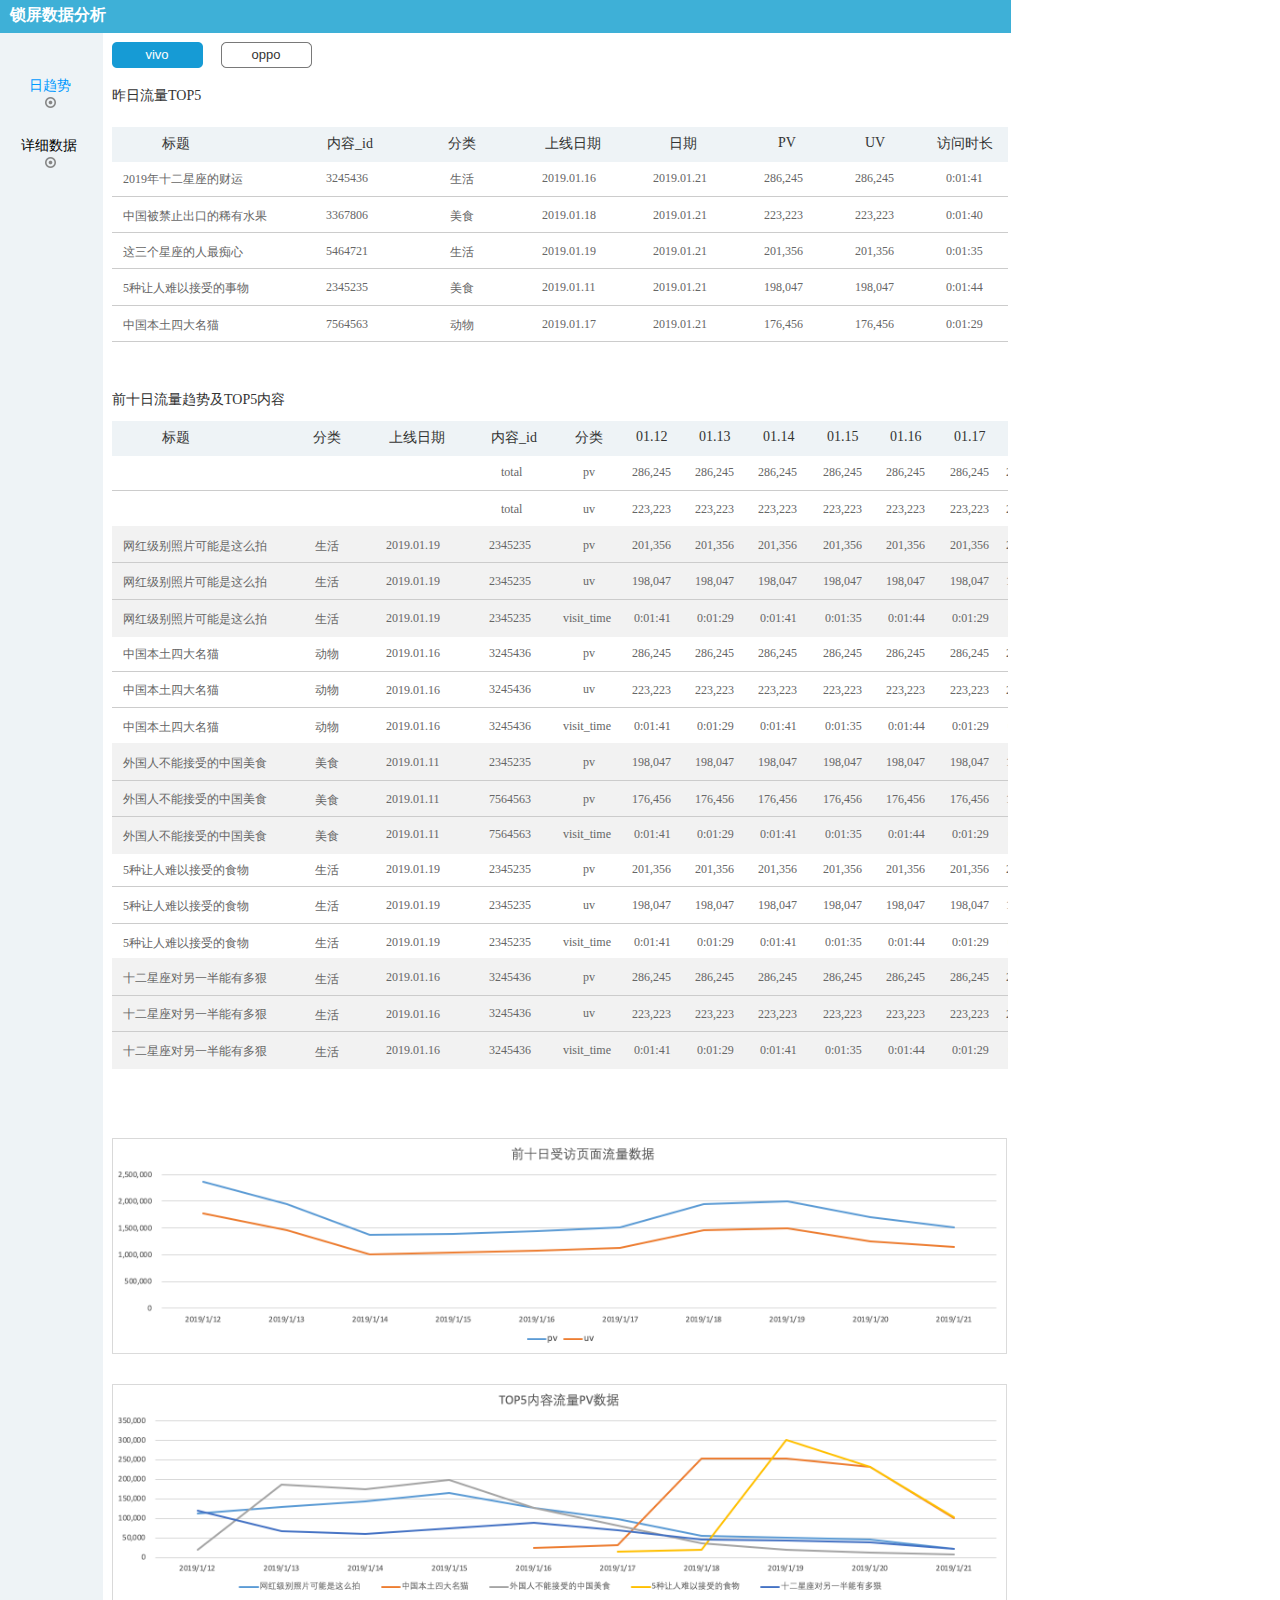
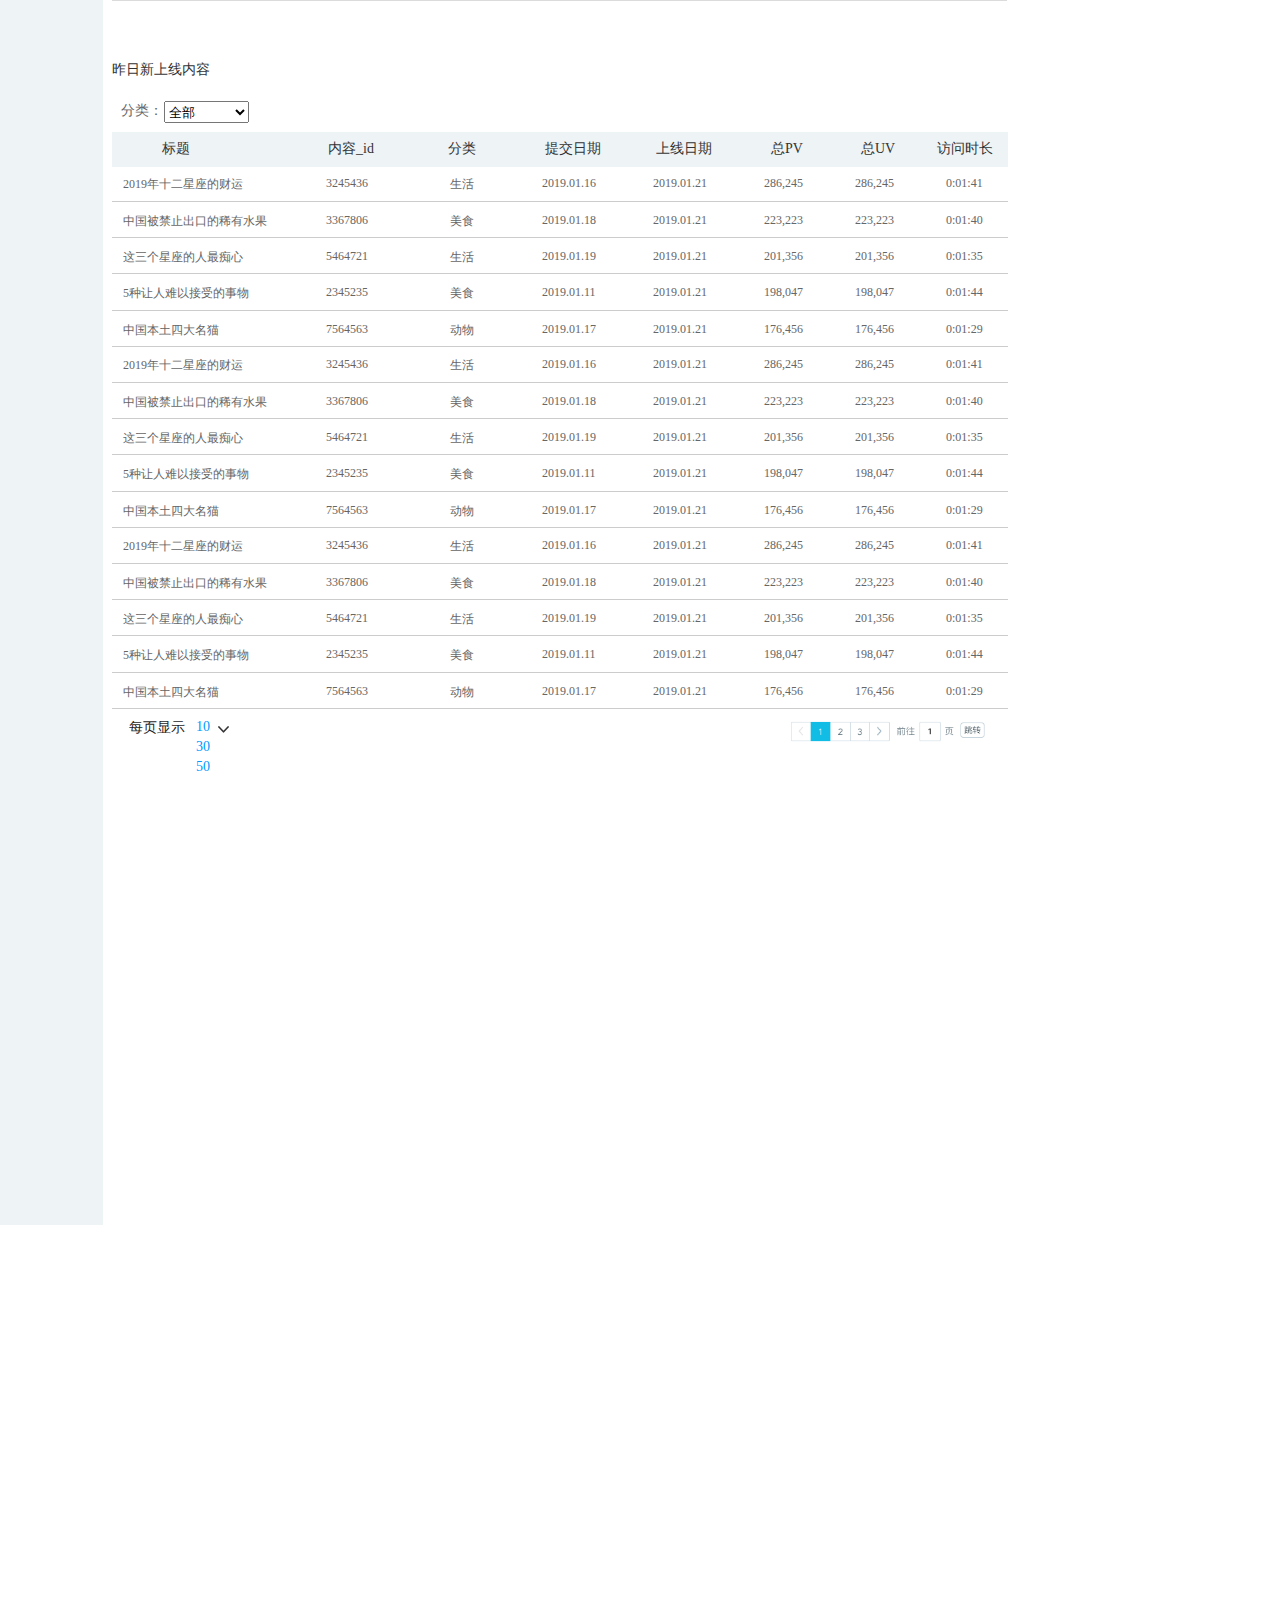
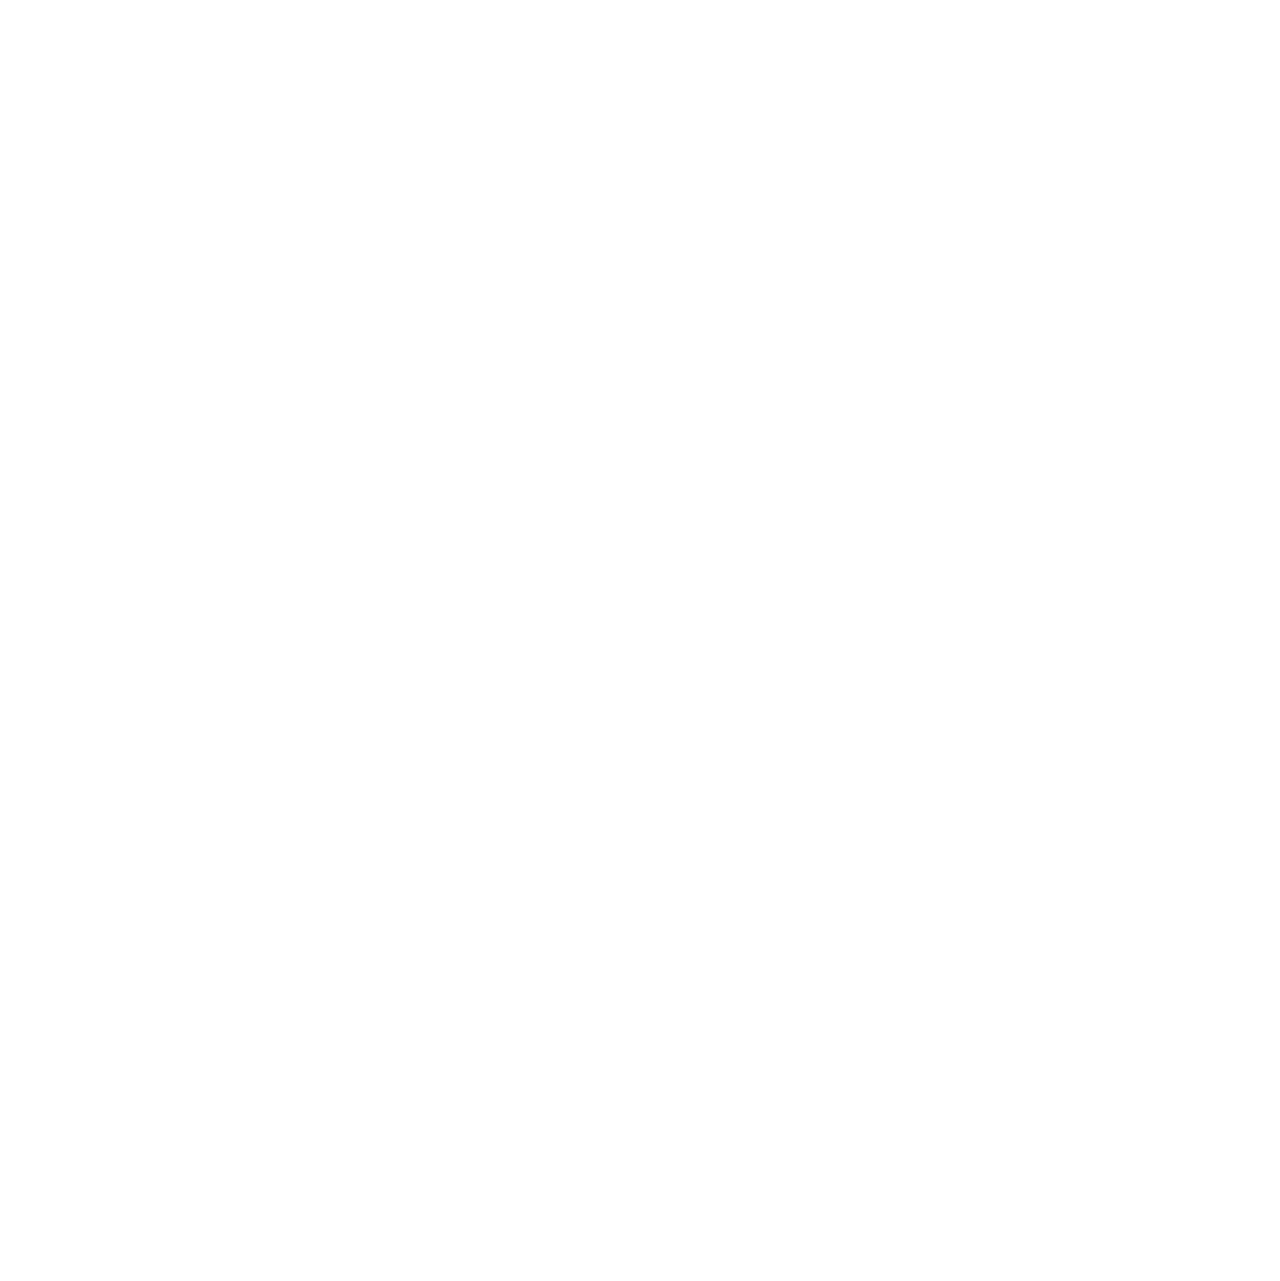
==== commit 0c64cb9f: "1.0.1" ====
--- a/产品ui.html
+++ b/产品ui.html
@@ -5682,7 +5682,7 @@
             </div>
 
             <!-- Unnamed (组合) -->
-            <div id="u813" class="ax_default" data-left="661" data-top="1970" data-width="42" data-height="15">
+            <div id="u813" class="ax_default" data-left="659" data-top="1970" data-width="42" data-height="15">
 
               <!-- Unnamed (矩形) -->
               <div id="u814" class="ax_default label">
@@ -6648,7 +6648,7 @@
             </div>
 
             <!-- Unnamed (组合) -->
-            <div id="u938" class="ax_default" data-left="539" data-top="1970" data-width="44" data-height="15">
+            <div id="u938" class="ax_default" data-left="537" data-top="1970" data-width="44" data-height="15">
 
               <!-- Unnamed (矩形) -->
               <div id="u939" class="ax_default label">
@@ -6660,7 +6660,7 @@
             </div>
 
             <!-- Unnamed (组合) -->
-            <div id="u940" class="ax_default" data-left="599" data-top="1970" data-width="45" data-height="15">
+            <div id="u940" class="ax_default" data-left="597" data-top="1970" data-width="45" data-height="15">
 
               <!-- Unnamed (矩形) -->
               <div id="u941" class="ax_default label">
@@ -7496,13 +7496,13 @@
                 <p><span>286,245</span></p>
               </div>
             </div>
+
+            <!-- Unnamed (形状) -->
+            <div id="u1050" class="ax_default icon">
+              <img id="u1050_img" class="img " src="images/index/u9.png"/>
+            </div>
           </div>
         </div>
-      </div>
-
-      <!-- Unnamed (形状) -->
-      <div id="u1050" class="ax_default icon">
-        <img id="u1050_img" class="img " src="images/index/u9.png"/>
       </div>
 
       <!-- Unnamed (形状) -->
@@ -7510,18 +7510,23 @@
         <img id="u1051_img" class="img " src="images/index/u9.png"/>
       </div>
 
+      <!-- Unnamed (形状) -->
+      <div id="u1052" class="ax_default icon">
+        <img id="u1052_img" class="img " src="images/index/u9.png"/>
+      </div>
+
       <!-- oppo (矩形) -->
-      <div id="u1052" class="ax_default button" data-label="oppo">
-        <img id="u1052_img" class="img " src="images/产品ui/oppo_u1052.png"/>
-        <div id="u1052_text" class="text ">
+      <div id="u1053" class="ax_default button" data-label="oppo">
+        <img id="u1053_img" class="img " src="images/产品ui/oppo_u1053.png"/>
+        <div id="u1053_text" class="text ">
           <p><span>oppo</span></p>
         </div>
       </div>
 
       <!-- vivo (矩形) -->
-      <div id="u1053" class="ax_default button selected" data-label="vivo">
-        <img id="u1053_img" class="img " src="images/产品ui/oppo_u1052_selected.png"/>
-        <div id="u1053_text" class="text ">
+      <div id="u1054" class="ax_default button selected" data-label="vivo">
+        <img id="u1054_img" class="img " src="images/产品ui/oppo_u1053_selected.png"/>
+        <div id="u1054_text" class="text ">
           <p><span>vivo</span></p>
         </div>
       </div>
--- a/files/产品ui/styles.css
+++ b/files/产品ui/styles.css
@@ -18,7 +18,7 @@
   left:0px;
   top:0px;
   width:103px;
-  height:2217px;
+  height:2793px;
 }
 #u47 {
   border-width:0px;
@@ -26,7 +26,7 @@
   left:0px;
   top:32px;
   width:102px;
-  height:2216px;
+  height:2792px;
 }
 #u47_text {
   border-width:0px;
@@ -16724,7 +16724,7 @@
   border-width:0px;
   position:absolute;
   left:256px;
-  top:778px;
+  top:758px;
   width:383px;
   height:266px;
 }
@@ -19996,7 +19996,7 @@
   border-width:0px;
   position:absolute;
   left:256px;
-  top:1574px;
+  top:1584px;
   width:383px;
   height:266px;
 }
@@ -20635,7 +20635,7 @@
 #u814 {
   border-width:0px;
   position:absolute;
-  left:661px;
+  left:659px;
   top:1970px;
   width:41px;
   height:14px;
@@ -24198,7 +24198,7 @@
 #u939 {
   border-width:0px;
   position:absolute;
-  left:539px;
+  left:537px;
   top:1970px;
   width:43px;
   height:14px;
@@ -24234,7 +24234,7 @@
 #u941 {
   border-width:0px;
   position:absolute;
-  left:599px;
+  left:597px;
   top:1970px;
   width:44px;
   height:14px;
@@ -27186,12 +27186,37 @@
 #u1050 {
   border-width:0px;
   position:absolute;
+  left:768px;
+  top:1950px;
+  width:10px;
+  height:10px;
+}
+#u1050_text {
+  border-width:0px;
+  position:absolute;
+  left:0px;
+  top:0px;
+  width:0px;
+  visibility:hidden;
+  word-wrap:break-word;
+}
+#u1051_img {
+  border-width:0px;
+  position:absolute;
+  left:0px;
+  top:0px;
+  width:11px;
+  height:11px;
+}
+#u1051 {
+  border-width:0px;
+  position:absolute;
   left:45px;
   top:97px;
   width:10px;
   height:10px;
 }
-#u1050_text {
+#u1051_text {
   border-width:0px;
   position:absolute;
   left:0px;
@@ -27200,7 +27225,7 @@
   visibility:hidden;
   word-wrap:break-word;
 }
-#u1051_img {
+#u1052_img {
   border-width:0px;
   position:absolute;
   left:0px;
@@ -27208,7 +27233,7 @@
   width:11px;
   height:11px;
 }
-#u1051 {
+#u1052 {
   border-width:0px;
   position:absolute;
   left:45px;
@@ -27216,7 +27241,7 @@
   width:10px;
   height:10px;
 }
-#u1051_text {
+#u1052_text {
   border-width:0px;
   position:absolute;
   left:0px;
@@ -27225,7 +27250,7 @@
   visibility:hidden;
   word-wrap:break-word;
 }
-#u1052_img {
+#u1053_img {
   border-width:0px;
   position:absolute;
   left:0px;
@@ -27233,7 +27258,7 @@
   width:91px;
   height:26px;
 }
-#u1052 {
+#u1053 {
   border-width:0px;
   position:absolute;
   left:221px;
@@ -27241,11 +27266,11 @@
   width:90px;
   height:25px;
 }
-#u1052_img.selected {
-}
-#u1052.selected {
-}
-#u1052_text {
+#u1053_img.selected {
+}
+#u1053.selected {
+}
+#u1053_text {
   border-width:0px;
   position:absolute;
   left:2px;
@@ -27253,7 +27278,7 @@
   width:86px;
   word-wrap:break-word;
 }
-#u1053_img {
+#u1054_img {
   border-width:0px;
   position:absolute;
   left:0px;
@@ -27261,7 +27286,7 @@
   width:91px;
   height:26px;
 }
-#u1053 {
+#u1054 {
   border-width:0px;
   position:absolute;
   left:112px;
@@ -27269,11 +27294,11 @@
   width:90px;
   height:25px;
 }
-#u1053_img.selected {
-}
-#u1053.selected {
-}
-#u1053_text {
+#u1054_img.selected {
+}
+#u1054.selected {
+}
+#u1054_text {
   border-width:0px;
   position:absolute;
   left:2px;
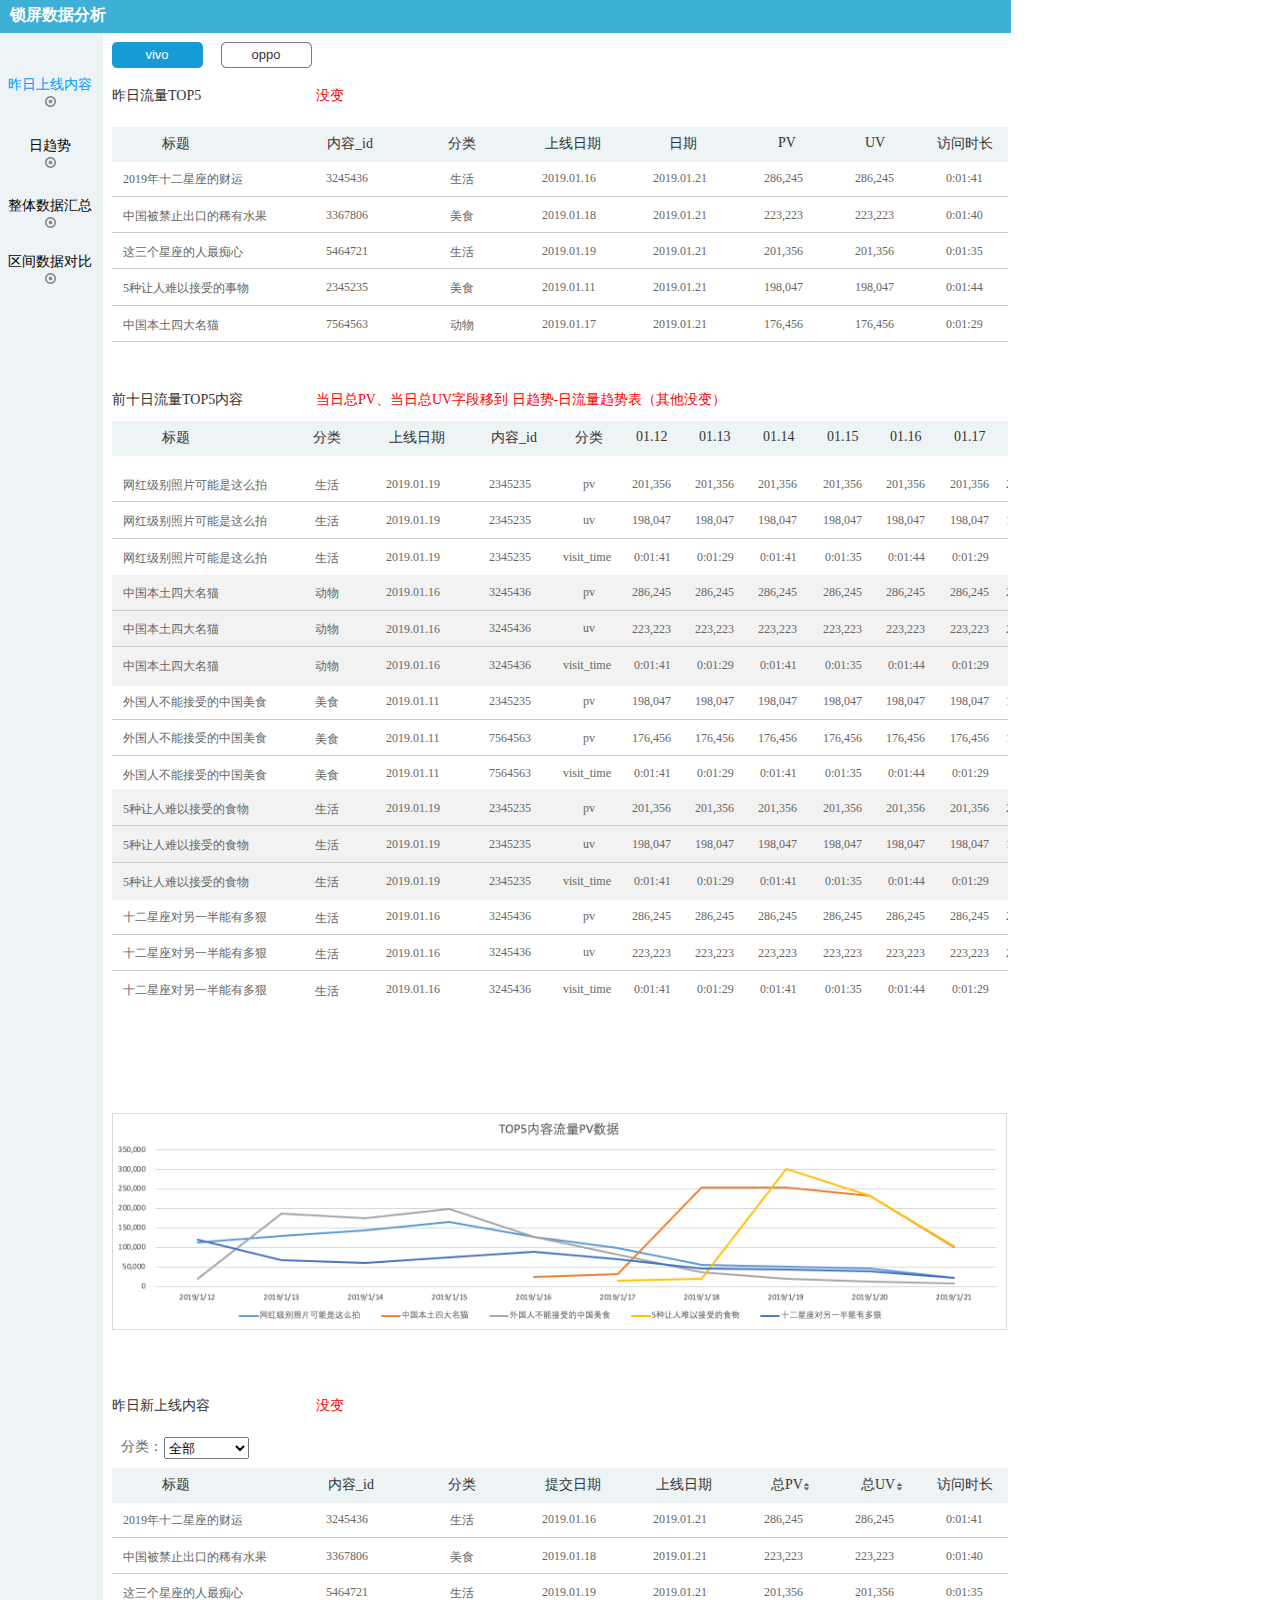
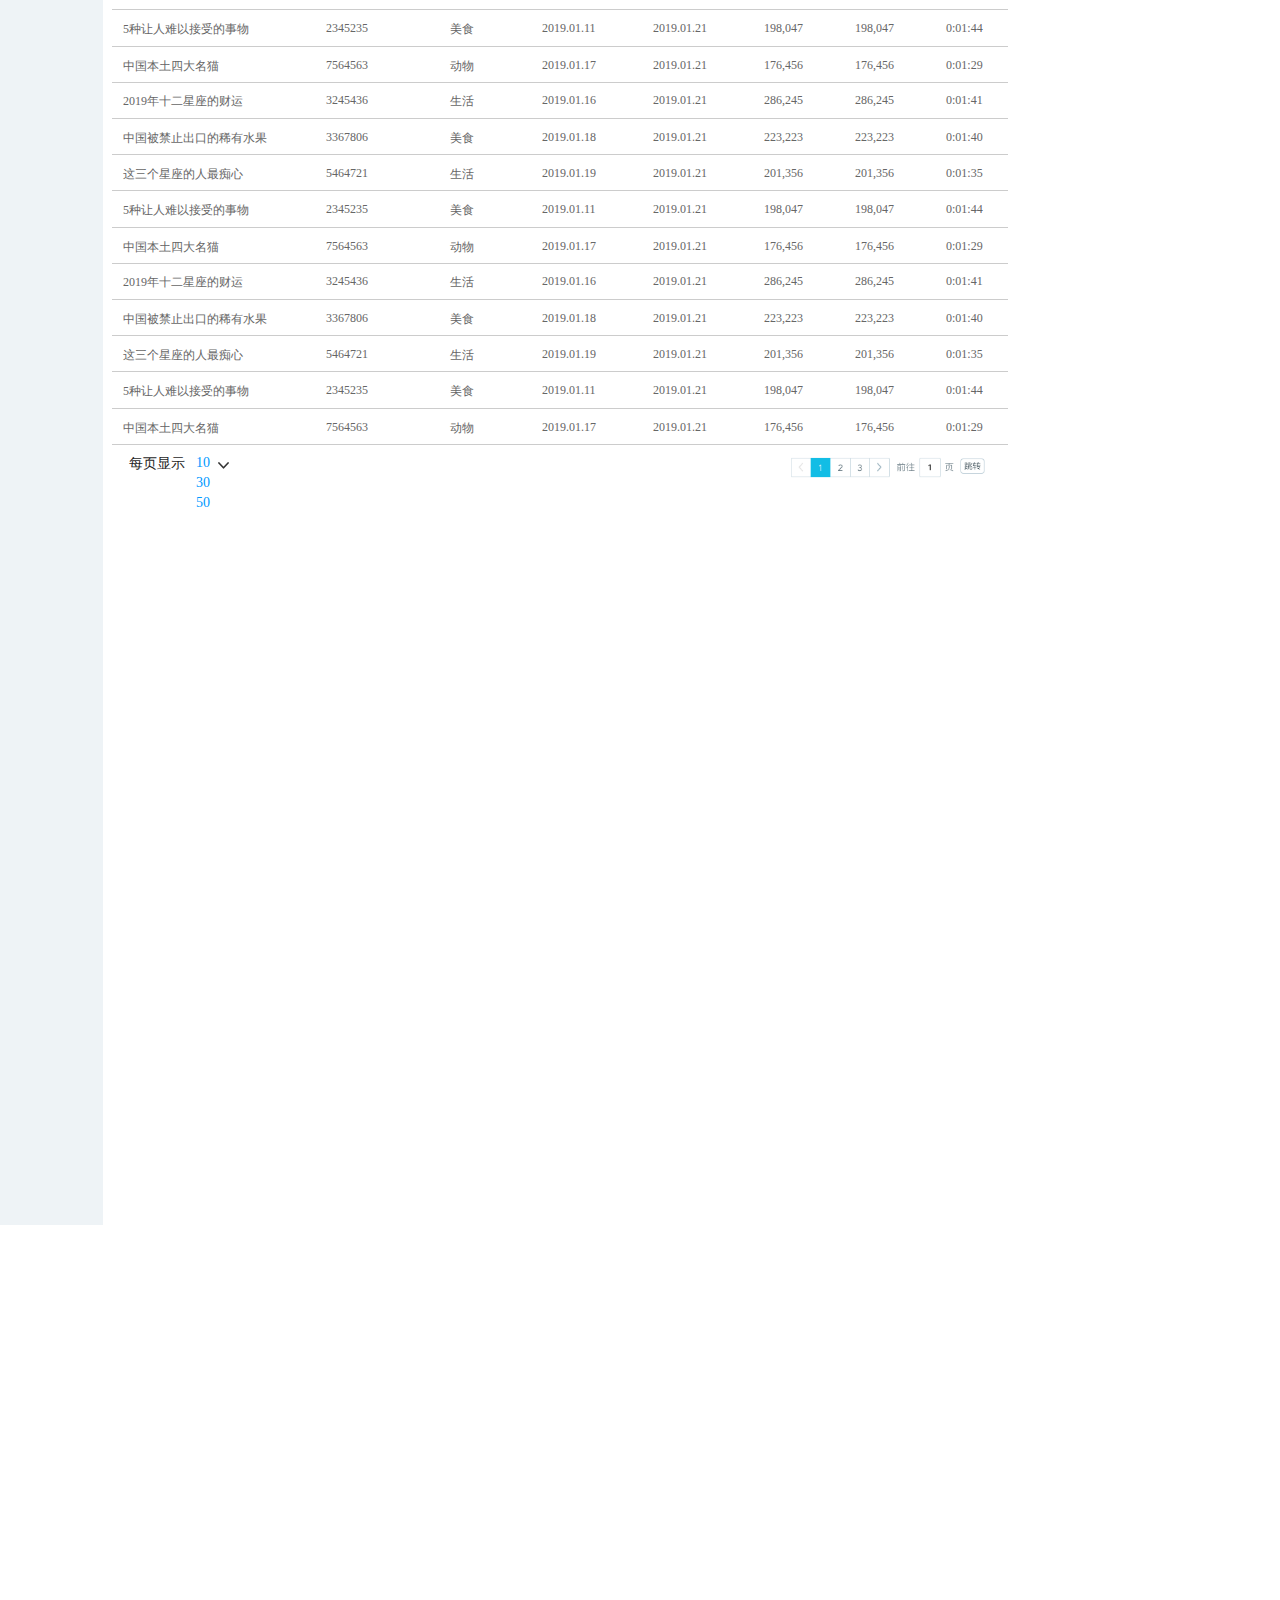
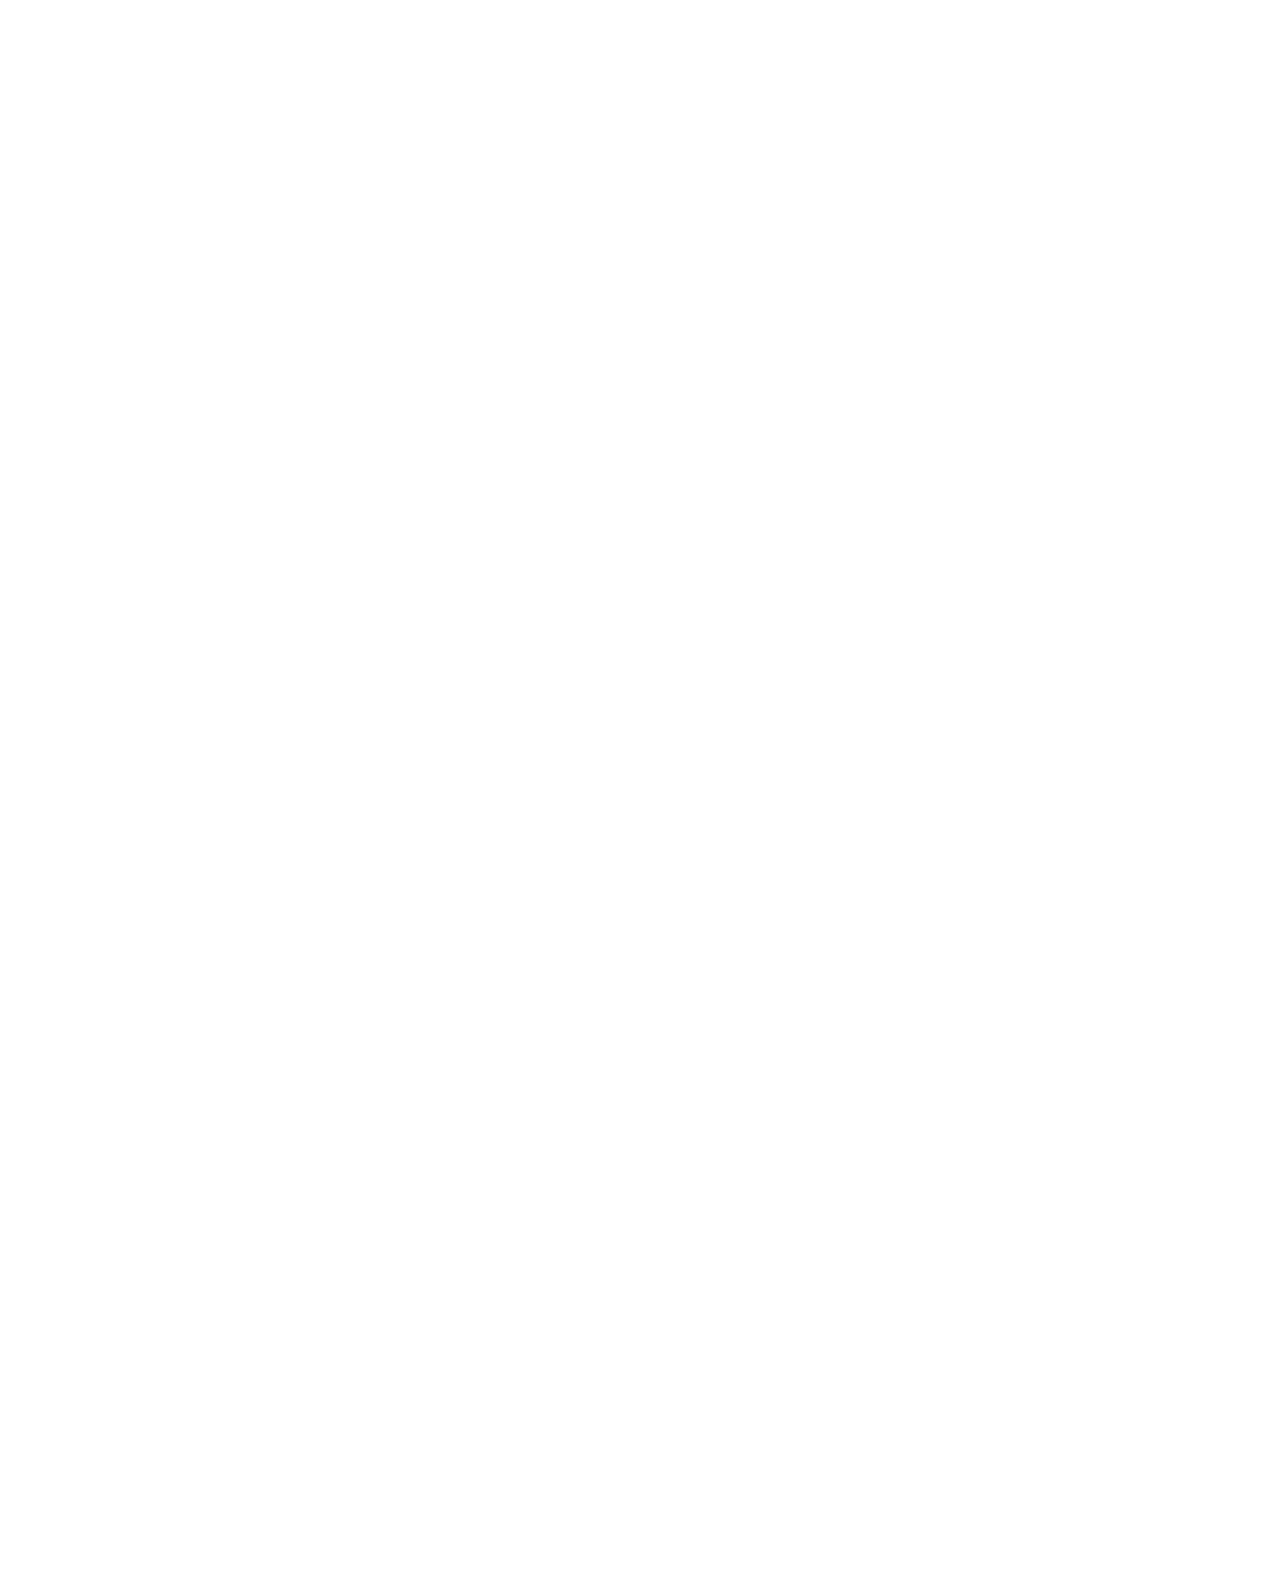
==== commit 1a64cb7f: "1.1.0" ====
--- a/产品ui.html
+++ b/产品ui.html
@@ -25,442 +25,402 @@
     <div id="base" class="">
 
       <!-- Unnamed (矩形) -->
-      <div id="u47" class="ax_default box_1">
-        <img id="u47_img" class="img " src="images/产品ui/u47.png"/>
+      <div id="u52" class="ax_default box_1">
+        <img id="u52_img" class="img " src="images/产品ui/u52.png"/>
       </div>
 
-      <!-- 平台首页按钮 (矩形) -->
-      <div id="u48" class="ax_default label selected" data-label="平台首页按钮">
-        <img id="u48_img" class="img " src="images/产品ui/平台首页按钮_u48.png"/>
-        <div id="u48_text" class="text ">
+      <!-- 日趋势 (矩形) -->
+      <div id="u53" class="ax_default label" data-label="日趋势">
+        <img id="u53_img" class="img " src="images/产品ui/日趋势_u53.png"/>
+        <div id="u53_text" class="text ">
           <p><span>日趋势</span></p>
         </div>
       </div>
 
-      <!-- 内容分析按钮 (矩形) -->
-      <div id="u49" class="ax_default label" data-label="内容分析按钮">
-        <img id="u49_img" class="img " src="images/产品ui/内容分析按钮_u49.png"/>
-        <div id="u49_text" class="text ">
-          <p><span>详细数据</span></p>
+      <!-- 整体数据汇总 (矩形) -->
+      <div id="u54" class="ax_default label" data-label="整体数据汇总">
+        <img id="u54_img" class="img " src="images/index/u2.png"/>
+        <div id="u54_text" class="text ">
+          <p><span>整体数据汇总</span></p>
         </div>
       </div>
 
       <!-- Unnamed (矩形) -->
-      <div id="u50" class="ax_default box_1">
-        <img id="u50_img" class="img " src="images/产品ui/u50.png"/>
+      <div id="u55" class="ax_default box_1">
+        <img id="u55_img" class="img " src="images/产品ui/u55.png"/>
       </div>
 
       <!-- Unnamed (矩形) -->
-      <div id="u51" class="ax_default _三级标题">
-        <img id="u51_img" class="img " src="images/产品ui/u51.png"/>
-        <div id="u51_text" class="text ">
+      <div id="u56" class="ax_default _三级标题">
+        <img id="u56_img" class="img " src="images/产品ui/u56.png"/>
+        <div id="u56_text" class="text ">
           <p><span>锁屏数据分析</span></p>
         </div>
       </div>
 
       <!-- Unnamed (形状) -->
-      <div id="u52" class="ax_default icon">
-        <img id="u52_img" class="img " src="images/产品ui/u52.png"/>
+      <div id="u57" class="ax_default icon">
+        <img id="u57_img" class="img " src="images/产品ui/u57.png"/>
       </div>
 
       <!-- 详情 (动态面板) -->
-      <div id="u53" class="ax_default" data-label="详情">
-        <div id="u53_state0" class="panel_state" data-label="日趋势" style="">
-          <div id="u53_state0_content" class="panel_state_content">
-
-            <!-- Unnamed (矩形) -->
-            <div id="u54" class="ax_default box_1">
-              <img id="u54_img" class="img " src="images/产品ui/u54.png"/>
+      <div id="u58" class="ax_default" data-label="详情">
+        <div id="u58_state0" class="panel_state" data-label="昨日上线内容" style="">
+          <div id="u58_state0_content" class="panel_state_content">
+
+            <!-- Unnamed (矩形) -->
+            <div id="u59" class="ax_default box_1">
+              <img id="u59_img" class="img " src="images/产品ui/u59.png"/>
             </div>
 
             <!-- Unnamed (组合) -->
-            <div id="u55" class="ax_default" data-left="50" data-top="48" data-width="30" data-height="21">
+            <div id="u60" class="ax_default" data-left="50" data-top="48" data-width="30" data-height="21">
 
               <!-- Unnamed (矩形) -->
-              <div id="u56" class="ax_default label">
-                <img id="u56_img" class="img " src="images/产品ui/u56.png"/>
-                <div id="u56_text" class="text ">
+              <div id="u61" class="ax_default label">
+                <img id="u61_img" class="img " src="images/产品ui/u61.png"/>
+                <div id="u61_text" class="text ">
                   <p><span>标题</span></p>
                 </div>
               </div>
             </div>
 
             <!-- Unnamed (矩形) -->
-            <div id="u57" class="ax_default label">
-              <img id="u57_img" class="img " src="images/产品ui/u57.png"/>
-              <div id="u57_text" class="text ">
+            <div id="u62" class="ax_default label">
+              <img id="u62_img" class="img " src="images/产品ui/u62.png"/>
+              <div id="u62_text" class="text ">
                 <p><span>中国被禁止出口的稀有水果</span></p>
               </div>
             </div>
 
             <!-- Unnamed (矩形) -->
-            <div id="u58" class="ax_default label">
-              <img id="u58_img" class="img " src="images/产品ui/u58.png"/>
-              <div id="u58_text" class="text ">
+            <div id="u63" class="ax_default label">
+              <img id="u63_img" class="img " src="images/产品ui/u63.png"/>
+              <div id="u63_text" class="text ">
                 <p><span>0:01:41</span></p>
               </div>
             </div>
 
             <!-- Unnamed (矩形) -->
-            <div id="u59" class="ax_default label">
-              <img id="u59_img" class="img " src="images/产品ui/u59.png"/>
-              <div id="u59_text" class="text ">
+            <div id="u64" class="ax_default label">
+              <img id="u64_img" class="img " src="images/产品ui/u64.png"/>
+              <div id="u64_text" class="text ">
                 <p><span>3367806</span></p>
               </div>
             </div>
 
             <!-- Unnamed (矩形) -->
-            <div id="u60" class="ax_default label">
-              <img id="u60_img" class="img " src="images/产品ui/u60.png"/>
-              <div id="u60_text" class="text ">
+            <div id="u65" class="ax_default label">
+              <img id="u65_img" class="img " src="images/产品ui/u65.png"/>
+              <div id="u65_text" class="text ">
                 <p><span>生活</span></p>
               </div>
             </div>
 
             <!-- Unnamed (矩形) -->
-            <div id="u61" class="ax_default label">
-              <img id="u61_img" class="img " src="images/产品ui/u61.png"/>
-              <div id="u61_text" class="text ">
+            <div id="u66" class="ax_default label">
+              <img id="u66_img" class="img " src="images/产品ui/u66.png"/>
+              <div id="u66_text" class="text ">
                 <p><span>2019.01.16</span></p>
               </div>
             </div>
 
             <!-- Unnamed (水平线) -->
-            <div id="u62" class="ax_default line">
-              <img id="u62_img" class="img " src="images/产品ui/u62.png"/>
+            <div id="u67" class="ax_default line">
+              <img id="u67_img" class="img " src="images/产品ui/u67.png"/>
             </div>
 
             <!-- Unnamed (水平线) -->
-            <div id="u63" class="ax_default line">
-              <img id="u63_img" class="img " src="images/产品ui/u62.png"/>
+            <div id="u68" class="ax_default line">
+              <img id="u68_img" class="img " src="images/产品ui/u67.png"/>
             </div>
 
             <!-- Unnamed (水平线) -->
-            <div id="u64" class="ax_default line">
-              <img id="u64_img" class="img " src="images/产品ui/u62.png"/>
+            <div id="u69" class="ax_default line">
+              <img id="u69_img" class="img " src="images/产品ui/u67.png"/>
             </div>
 
             <!-- Unnamed (水平线) -->
-            <div id="u65" class="ax_default line">
-              <img id="u65_img" class="img " src="images/产品ui/u62.png"/>
+            <div id="u70" class="ax_default line">
+              <img id="u70_img" class="img " src="images/产品ui/u67.png"/>
             </div>
 
             <!-- Unnamed (水平线) -->
-            <div id="u66" class="ax_default line">
-              <img id="u66_img" class="img " src="images/产品ui/u62.png"/>
-            </div>
-
-            <!-- Unnamed (矩形) -->
-            <div id="u67" class="ax_default label">
-              <img id="u67_img" class="img " src="images/产品ui/u67.png"/>
-              <div id="u67_text" class="text ">
+            <div id="u71" class="ax_default line">
+              <img id="u71_img" class="img " src="images/产品ui/u67.png"/>
+            </div>
+
+            <!-- Unnamed (矩形) -->
+            <div id="u72" class="ax_default label">
+              <img id="u72_img" class="img " src="images/产品ui/u72.png"/>
+              <div id="u72_text" class="text ">
                 <p><span>286,245</span></p>
               </div>
             </div>
 
             <!-- Unnamed (矩形) -->
-            <div id="u68" class="ax_default label">
-              <img id="u68_img" class="img " src="images/产品ui/u68.png"/>
-              <div id="u68_text" class="text ">
+            <div id="u73" class="ax_default label">
+              <img id="u73_img" class="img " src="images/产品ui/u73.png"/>
+              <div id="u73_text" class="text ">
                 <p><span>昨日流量TOP5</span></p>
               </div>
             </div>
 
             <!-- Unnamed (组合) -->
-            <div id="u69" class="ax_default" data-left="215" data-top="48" data-width="48" data-height="21">
+            <div id="u74" class="ax_default" data-left="215" data-top="48" data-width="48" data-height="21">
 
               <!-- Unnamed (矩形) -->
-              <div id="u70" class="ax_default label">
-                <img id="u70_img" class="img " src="images/产品ui/u70.png"/>
-                <div id="u70_text" class="text ">
+              <div id="u75" class="ax_default label">
+                <img id="u75_img" class="img " src="images/产品ui/u75.png"/>
+                <div id="u75_text" class="text ">
                   <p><span>内容_id</span></p>
                 </div>
               </div>
             </div>
 
             <!-- Unnamed (组合) -->
-            <div id="u71" class="ax_default" data-left="336" data-top="48" data-width="30" data-height="21">
+            <div id="u76" class="ax_default" data-left="336" data-top="48" data-width="30" data-height="21">
 
               <!-- Unnamed (矩形) -->
-              <div id="u72" class="ax_default label">
-                <img id="u72_img" class="img " src="images/产品ui/u56.png"/>
-                <div id="u72_text" class="text ">
+              <div id="u77" class="ax_default label">
+                <img id="u77_img" class="img " src="images/产品ui/u61.png"/>
+                <div id="u77_text" class="text ">
                   <p><span>分类</span></p>
                 </div>
               </div>
             </div>
 
             <!-- Unnamed (组合) -->
-            <div id="u73" class="ax_default" data-left="433" data-top="48" data-width="58" data-height="21">
+            <div id="u78" class="ax_default" data-left="433" data-top="48" data-width="58" data-height="21">
 
               <!-- Unnamed (矩形) -->
-              <div id="u74" class="ax_default label">
-                <img id="u74_img" class="img " src="images/产品ui/内容分析按钮_u49.png"/>
-                <div id="u74_text" class="text ">
+              <div id="u79" class="ax_default label">
+                <img id="u79_img" class="img " src="images/产品ui/u79.png"/>
+                <div id="u79_text" class="text ">
                   <p><span>上线日期</span></p>
                 </div>
               </div>
             </div>
 
             <!-- Unnamed (组合) -->
-            <div id="u75" class="ax_default" data-left="557" data-top="48" data-width="30" data-height="21">
+            <div id="u80" class="ax_default" data-left="557" data-top="48" data-width="30" data-height="21">
 
               <!-- Unnamed (矩形) -->
-              <div id="u76" class="ax_default label">
-                <img id="u76_img" class="img " src="images/产品ui/u56.png"/>
-                <div id="u76_text" class="text ">
+              <div id="u81" class="ax_default label">
+                <img id="u81_img" class="img " src="images/产品ui/u61.png"/>
+                <div id="u81_text" class="text ">
                   <p><span>日期</span></p>
                 </div>
               </div>
             </div>
 
             <!-- Unnamed (组合) -->
-            <div id="u77" class="ax_default" data-left="666" data-top="48" data-width="20" data-height="21">
+            <div id="u82" class="ax_default" data-left="666" data-top="48" data-width="20" data-height="21">
 
               <!-- Unnamed (矩形) -->
-              <div id="u78" class="ax_default label">
-                <img id="u78_img" class="img " src="images/产品ui/u78.png"/>
-                <div id="u78_text" class="text ">
+              <div id="u83" class="ax_default label">
+                <img id="u83_img" class="img " src="images/产品ui/u83.png"/>
+                <div id="u83_text" class="text ">
                   <p><span>PV</span></p>
                 </div>
               </div>
             </div>
 
             <!-- Unnamed (组合) -->
-            <div id="u79" class="ax_default" data-left="753" data-top="48" data-width="21" data-height="21">
+            <div id="u84" class="ax_default" data-left="753" data-top="48" data-width="21" data-height="21">
 
               <!-- Unnamed (矩形) -->
-              <div id="u80" class="ax_default label">
-                <img id="u80_img" class="img " src="images/产品ui/u80.png"/>
-                <div id="u80_text" class="text ">
+              <div id="u85" class="ax_default label">
+                <img id="u85_img" class="img " src="images/产品ui/u85.png"/>
+                <div id="u85_text" class="text ">
                   <p><span>UV</span></p>
                 </div>
               </div>
             </div>
 
             <!-- Unnamed (组合) -->
-            <div id="u81" class="ax_default" data-left="825" data-top="48" data-width="58" data-height="21">
+            <div id="u86" class="ax_default" data-left="825" data-top="48" data-width="58" data-height="21">
 
               <!-- Unnamed (矩形) -->
-              <div id="u82" class="ax_default label">
-                <img id="u82_img" class="img " src="images/产品ui/内容分析按钮_u49.png"/>
-                <div id="u82_text" class="text ">
+              <div id="u87" class="ax_default label">
+                <img id="u87_img" class="img " src="images/产品ui/u79.png"/>
+                <div id="u87_text" class="text ">
                   <p><span>访问时长</span></p>
                 </div>
               </div>
             </div>
 
             <!-- Unnamed (矩形) -->
-            <div id="u83" class="ax_default label">
-              <img id="u83_img" class="img " src="images/产品ui/u83.png"/>
-              <div id="u83_text" class="text ">
+            <div id="u88" class="ax_default label">
+              <img id="u88_img" class="img " src="images/产品ui/u88.png"/>
+              <div id="u88_text" class="text ">
                 <p><span>2019年十二星座的财运</span></p>
               </div>
             </div>
 
             <!-- Unnamed (矩形) -->
-            <div id="u84" class="ax_default label">
-              <img id="u84_img" class="img " src="images/产品ui/u84.png"/>
-              <div id="u84_text" class="text ">
+            <div id="u89" class="ax_default label">
+              <img id="u89_img" class="img " src="images/产品ui/u89.png"/>
+              <div id="u89_text" class="text ">
                 <p><span>这三个星座的人最痴心</span></p>
               </div>
             </div>
 
             <!-- Unnamed (矩形) -->
-            <div id="u85" class="ax_default label">
-              <img id="u85_img" class="img " src="images/产品ui/u85.png"/>
-              <div id="u85_text" class="text ">
+            <div id="u90" class="ax_default label">
+              <img id="u90_img" class="img " src="images/产品ui/u90.png"/>
+              <div id="u90_text" class="text ">
                 <p><span>5种让人难以接受的事物</span></p>
               </div>
             </div>
 
             <!-- Unnamed (矩形) -->
-            <div id="u86" class="ax_default label">
-              <img id="u86_img" class="img " src="images/产品ui/u86.png"/>
-              <div id="u86_text" class="text ">
+            <div id="u91" class="ax_default label">
+              <img id="u91_img" class="img " src="images/产品ui/u91.png"/>
+              <div id="u91_text" class="text ">
                 <p><span>中国本土四大名猫</span></p>
               </div>
             </div>
 
             <!-- Unnamed (矩形) -->
-            <div id="u87" class="ax_default label">
-              <img id="u87_img" class="img " src="images/产品ui/u59.png"/>
-              <div id="u87_text" class="text ">
+            <div id="u92" class="ax_default label">
+              <img id="u92_img" class="img " src="images/产品ui/u64.png"/>
+              <div id="u92_text" class="text ">
                 <p><span>3245436</span></p>
               </div>
             </div>
 
             <!-- Unnamed (矩形) -->
-            <div id="u88" class="ax_default label">
-              <img id="u88_img" class="img " src="images/产品ui/u59.png"/>
-              <div id="u88_text" class="text ">
+            <div id="u93" class="ax_default label">
+              <img id="u93_img" class="img " src="images/产品ui/u64.png"/>
+              <div id="u93_text" class="text ">
                 <p><span>5464721</span></p>
               </div>
             </div>
 
             <!-- Unnamed (矩形) -->
-            <div id="u89" class="ax_default label">
-              <img id="u89_img" class="img " src="images/产品ui/u59.png"/>
-              <div id="u89_text" class="text ">
+            <div id="u94" class="ax_default label">
+              <img id="u94_img" class="img " src="images/产品ui/u64.png"/>
+              <div id="u94_text" class="text ">
                 <p><span>2345235</span></p>
               </div>
             </div>
 
             <!-- Unnamed (矩形) -->
-            <div id="u90" class="ax_default label">
-              <img id="u90_img" class="img " src="images/产品ui/u59.png"/>
-              <div id="u90_text" class="text ">
+            <div id="u95" class="ax_default label">
+              <img id="u95_img" class="img " src="images/产品ui/u64.png"/>
+              <div id="u95_text" class="text ">
                 <p><span>7564563</span></p>
               </div>
             </div>
 
             <!-- Unnamed (矩形) -->
-            <div id="u91" class="ax_default label">
-              <img id="u91_img" class="img " src="images/产品ui/u60.png"/>
-              <div id="u91_text" class="text ">
+            <div id="u96" class="ax_default label">
+              <img id="u96_img" class="img " src="images/产品ui/u65.png"/>
+              <div id="u96_text" class="text ">
                 <p><span>美食</span></p>
               </div>
             </div>
 
             <!-- Unnamed (矩形) -->
-            <div id="u92" class="ax_default label">
-              <img id="u92_img" class="img " src="images/产品ui/u60.png"/>
-              <div id="u92_text" class="text ">
+            <div id="u97" class="ax_default label">
+              <img id="u97_img" class="img " src="images/产品ui/u65.png"/>
+              <div id="u97_text" class="text ">
                 <p><span>生活</span></p>
               </div>
             </div>
 
             <!-- Unnamed (矩形) -->
-            <div id="u93" class="ax_default label">
-              <img id="u93_img" class="img " src="images/产品ui/u60.png"/>
-              <div id="u93_text" class="text ">
+            <div id="u98" class="ax_default label">
+              <img id="u98_img" class="img " src="images/产品ui/u65.png"/>
+              <div id="u98_text" class="text ">
                 <p><span>美食</span></p>
               </div>
             </div>
 
             <!-- Unnamed (矩形) -->
-            <div id="u94" class="ax_default label">
-              <img id="u94_img" class="img " src="images/产品ui/u60.png"/>
-              <div id="u94_text" class="text ">
+            <div id="u99" class="ax_default label">
+              <img id="u99_img" class="img " src="images/产品ui/u65.png"/>
+              <div id="u99_text" class="text ">
                 <p><span>动物</span></p>
               </div>
             </div>
 
             <!-- Unnamed (矩形) -->
-            <div id="u95" class="ax_default label">
-              <img id="u95_img" class="img " src="images/产品ui/u61.png"/>
-              <div id="u95_text" class="text ">
+            <div id="u100" class="ax_default label">
+              <img id="u100_img" class="img " src="images/产品ui/u66.png"/>
+              <div id="u100_text" class="text ">
                 <p><span>2019.01.18</span></p>
               </div>
             </div>
 
             <!-- Unnamed (矩形) -->
-            <div id="u96" class="ax_default label">
-              <img id="u96_img" class="img " src="images/产品ui/u61.png"/>
-              <div id="u96_text" class="text ">
+            <div id="u101" class="ax_default label">
+              <img id="u101_img" class="img " src="images/产品ui/u66.png"/>
+              <div id="u101_text" class="text ">
                 <p><span>2019.01.19</span></p>
               </div>
             </div>
 
             <!-- Unnamed (矩形) -->
-            <div id="u97" class="ax_default label">
-              <img id="u97_img" class="img " src="images/产品ui/u61.png"/>
-              <div id="u97_text" class="text ">
+            <div id="u102" class="ax_default label">
+              <img id="u102_img" class="img " src="images/产品ui/u66.png"/>
+              <div id="u102_text" class="text ">
                 <p><span>2019.01.11</span></p>
               </div>
             </div>
 
             <!-- Unnamed (矩形) -->
-            <div id="u98" class="ax_default label">
-              <img id="u98_img" class="img " src="images/产品ui/u61.png"/>
-              <div id="u98_text" class="text ">
+            <div id="u103" class="ax_default label">
+              <img id="u103_img" class="img " src="images/产品ui/u66.png"/>
+              <div id="u103_text" class="text ">
                 <p><span>2019.01.17</span></p>
               </div>
             </div>
 
             <!-- Unnamed (矩形) -->
-            <div id="u99" class="ax_default label">
-              <img id="u99_img" class="img " src="images/产品ui/u61.png"/>
-              <div id="u99_text" class="text ">
+            <div id="u104" class="ax_default label">
+              <img id="u104_img" class="img " src="images/产品ui/u66.png"/>
+              <div id="u104_text" class="text ">
                 <p><span>2019.01.21</span></p>
               </div>
             </div>
 
             <!-- Unnamed (矩形) -->
-            <div id="u100" class="ax_default label">
-              <img id="u100_img" class="img " src="images/产品ui/u61.png"/>
-              <div id="u100_text" class="text ">
+            <div id="u105" class="ax_default label">
+              <img id="u105_img" class="img " src="images/产品ui/u66.png"/>
+              <div id="u105_text" class="text ">
                 <p><span>2019.01.21</span></p>
               </div>
             </div>
 
             <!-- Unnamed (矩形) -->
-            <div id="u101" class="ax_default label">
-              <img id="u101_img" class="img " src="images/产品ui/u61.png"/>
-              <div id="u101_text" class="text ">
+            <div id="u106" class="ax_default label">
+              <img id="u106_img" class="img " src="images/产品ui/u66.png"/>
+              <div id="u106_text" class="text ">
                 <p><span>2019.01.21</span></p>
               </div>
             </div>
 
             <!-- Unnamed (矩形) -->
-            <div id="u102" class="ax_default label">
-              <img id="u102_img" class="img " src="images/产品ui/u61.png"/>
-              <div id="u102_text" class="text ">
+            <div id="u107" class="ax_default label">
+              <img id="u107_img" class="img " src="images/产品ui/u66.png"/>
+              <div id="u107_text" class="text ">
                 <p><span>2019.01.21</span></p>
               </div>
             </div>
 
             <!-- Unnamed (矩形) -->
-            <div id="u103" class="ax_default label">
-              <img id="u103_img" class="img " src="images/产品ui/u61.png"/>
-              <div id="u103_text" class="text ">
+            <div id="u108" class="ax_default label">
+              <img id="u108_img" class="img " src="images/产品ui/u66.png"/>
+              <div id="u108_text" class="text ">
                 <p><span>2019.01.21</span></p>
               </div>
             </div>
 
             <!-- Unnamed (矩形) -->
-            <div id="u104" class="ax_default label">
-              <img id="u104_img" class="img " src="images/产品ui/u67.png"/>
-              <div id="u104_text" class="text ">
-                <p><span>223,223</span></p>
-              </div>
-            </div>
-
-            <!-- Unnamed (矩形) -->
-            <div id="u105" class="ax_default label">
-              <img id="u105_img" class="img " src="images/产品ui/u67.png"/>
-              <div id="u105_text" class="text ">
-                <p><span>201,356</span></p>
-              </div>
-            </div>
-
-            <!-- Unnamed (矩形) -->
-            <div id="u106" class="ax_default label">
-              <img id="u106_img" class="img " src="images/产品ui/u67.png"/>
-              <div id="u106_text" class="text ">
-                <p><span>198,047</span></p>
-              </div>
-            </div>
-
-            <!-- Unnamed (矩形) -->
-            <div id="u107" class="ax_default label">
-              <img id="u107_img" class="img " src="images/产品ui/u67.png"/>
-              <div id="u107_text" class="text ">
-                <p><span>176,456</span></p>
-              </div>
-            </div>
-
-            <!-- Unnamed (矩形) -->
-            <div id="u108" class="ax_default label">
-              <img id="u108_img" class="img " src="images/产品ui/u67.png"/>
-              <div id="u108_text" class="text ">
-                <p><span>286,245</span></p>
-              </div>
-            </div>
-
-            <!-- Unnamed (矩形) -->
             <div id="u109" class="ax_default label">
-              <img id="u109_img" class="img " src="images/产品ui/u67.png"/>
+              <img id="u109_img" class="img " src="images/产品ui/u72.png"/>
               <div id="u109_text" class="text ">
                 <p><span>223,223</span></p>
               </div>
@@ -468,7 +428,7 @@
 
             <!-- Unnamed (矩形) -->
             <div id="u110" class="ax_default label">
-              <img id="u110_img" class="img " src="images/产品ui/u67.png"/>
+              <img id="u110_img" class="img " src="images/产品ui/u72.png"/>
               <div id="u110_text" class="text ">
                 <p><span>201,356</span></p>
               </div>
@@ -476,7 +436,7 @@
 
             <!-- Unnamed (矩形) -->
             <div id="u111" class="ax_default label">
-              <img id="u111_img" class="img " src="images/产品ui/u67.png"/>
+              <img id="u111_img" class="img " src="images/产品ui/u72.png"/>
               <div id="u111_text" class="text ">
                 <p><span>198,047</span></p>
               </div>
@@ -484,7 +444,7 @@
 
             <!-- Unnamed (矩形) -->
             <div id="u112" class="ax_default label">
-              <img id="u112_img" class="img " src="images/产品ui/u67.png"/>
+              <img id="u112_img" class="img " src="images/产品ui/u72.png"/>
               <div id="u112_text" class="text ">
                 <p><span>176,456</span></p>
               </div>
@@ -492,1573 +452,1630 @@
 
             <!-- Unnamed (矩形) -->
             <div id="u113" class="ax_default label">
-              <img id="u113_img" class="img " src="images/产品ui/u58.png"/>
+              <img id="u113_img" class="img " src="images/产品ui/u72.png"/>
               <div id="u113_text" class="text ">
+                <p><span>286,245</span></p>
+              </div>
+            </div>
+
+            <!-- Unnamed (矩形) -->
+            <div id="u114" class="ax_default label">
+              <img id="u114_img" class="img " src="images/产品ui/u72.png"/>
+              <div id="u114_text" class="text ">
+                <p><span>223,223</span></p>
+              </div>
+            </div>
+
+            <!-- Unnamed (矩形) -->
+            <div id="u115" class="ax_default label">
+              <img id="u115_img" class="img " src="images/产品ui/u72.png"/>
+              <div id="u115_text" class="text ">
+                <p><span>201,356</span></p>
+              </div>
+            </div>
+
+            <!-- Unnamed (矩形) -->
+            <div id="u116" class="ax_default label">
+              <img id="u116_img" class="img " src="images/产品ui/u72.png"/>
+              <div id="u116_text" class="text ">
+                <p><span>198,047</span></p>
+              </div>
+            </div>
+
+            <!-- Unnamed (矩形) -->
+            <div id="u117" class="ax_default label">
+              <img id="u117_img" class="img " src="images/产品ui/u72.png"/>
+              <div id="u117_text" class="text ">
+                <p><span>176,456</span></p>
+              </div>
+            </div>
+
+            <!-- Unnamed (矩形) -->
+            <div id="u118" class="ax_default label">
+              <img id="u118_img" class="img " src="images/产品ui/u63.png"/>
+              <div id="u118_text" class="text ">
                 <p><span>0:01:40</span></p>
               </div>
             </div>
 
             <!-- Unnamed (矩形) -->
-            <div id="u114" class="ax_default label">
-              <img id="u114_img" class="img " src="images/产品ui/u58.png"/>
-              <div id="u114_text" class="text ">
+            <div id="u119" class="ax_default label">
+              <img id="u119_img" class="img " src="images/产品ui/u63.png"/>
+              <div id="u119_text" class="text ">
                 <p><span>0:01:35</span></p>
               </div>
             </div>
 
             <!-- Unnamed (矩形) -->
-            <div id="u115" class="ax_default label">
-              <img id="u115_img" class="img " src="images/产品ui/u58.png"/>
-              <div id="u115_text" class="text ">
+            <div id="u120" class="ax_default label">
+              <img id="u120_img" class="img " src="images/产品ui/u63.png"/>
+              <div id="u120_text" class="text ">
                 <p><span>0:01:44</span></p>
               </div>
             </div>
 
             <!-- Unnamed (矩形) -->
-            <div id="u116" class="ax_default label">
-              <img id="u116_img" class="img " src="images/产品ui/u58.png"/>
-              <div id="u116_text" class="text ">
+            <div id="u121" class="ax_default label">
+              <img id="u121_img" class="img " src="images/产品ui/u63.png"/>
+              <div id="u121_text" class="text ">
                 <p><span>0:01:29</span></p>
               </div>
             </div>
 
             <!-- Unnamed (矩形) -->
-            <div id="u117" class="ax_default label">
-              <img id="u117_img" class="img " src="images/产品ui/u117.png"/>
-              <div id="u117_text" class="text ">
-                <p><span>前十日流量趋势及TOP5内容</span></p>
+            <div id="u122" class="ax_default label">
+              <img id="u122_img" class="img " src="images/产品ui/u122.png"/>
+              <div id="u122_text" class="text ">
+                <p><span>前十日流量TOP5内容</span></p>
               </div>
             </div>
 
             <!-- Unnamed (图片) -->
-            <div id="u118" class="ax_default _图片">
-              <img id="u118_img" class="img " src="images/产品ui/u118.png"/>
-            </div>
-
-            <!-- Unnamed (图片) -->
-            <div id="u119" class="ax_default _图片">
-              <img id="u119_img" class="img " src="images/产品ui/u119.png"/>
-            </div>
-
-            <!-- Unnamed (矩形) -->
-            <div id="u120" class="ax_default box_1">
-              <img id="u120_img" class="img " src="images/产品ui/u54.png"/>
-            </div>
-
-            <!-- Unnamed (组合) -->
-            <div id="u121" class="ax_default" data-left="50" data-top="1653" data-width="30" data-height="21">
-
-              <!-- Unnamed (矩形) -->
-              <div id="u122" class="ax_default label">
-                <img id="u122_img" class="img " src="images/产品ui/u56.png"/>
-                <div id="u122_text" class="text ">
-                  <p><span>标题</span></p>
-                </div>
-              </div>
-            </div>
-
-            <!-- Unnamed (矩形) -->
-            <div id="u123" class="ax_default label">
-              <img id="u123_img" class="img " src="images/产品ui/u57.png"/>
-              <div id="u123_text" class="text ">
-                <p><span>中国被禁止出口的稀有水果</span></p>
-              </div>
-            </div>
-
-            <!-- Unnamed (矩形) -->
-            <div id="u124" class="ax_default label">
-              <img id="u124_img" class="img " src="images/产品ui/u58.png"/>
-              <div id="u124_text" class="text ">
-                <p><span>0:01:41</span></p>
-              </div>
-            </div>
-
-            <!-- Unnamed (矩形) -->
-            <div id="u125" class="ax_default label">
-              <img id="u125_img" class="img " src="images/产品ui/u59.png"/>
-              <div id="u125_text" class="text ">
-                <p><span>3367806</span></p>
-              </div>
-            </div>
-
-            <!-- Unnamed (矩形) -->
-            <div id="u126" class="ax_default label">
-              <img id="u126_img" class="img " src="images/产品ui/u60.png"/>
-              <div id="u126_text" class="text ">
-                <p><span>生活</span></p>
-              </div>
-            </div>
-
-            <!-- Unnamed (矩形) -->
-            <div id="u127" class="ax_default label">
-              <img id="u127_img" class="img " src="images/产品ui/u61.png"/>
-              <div id="u127_text" class="text ">
-                <p><span>2019.01.16</span></p>
-              </div>
-            </div>
-
-            <!-- Unnamed (水平线) -->
-            <div id="u128" class="ax_default line">
-              <img id="u128_img" class="img " src="images/产品ui/u62.png"/>
-            </div>
-
-            <!-- Unnamed (水平线) -->
-            <div id="u129" class="ax_default line">
-              <img id="u129_img" class="img " src="images/产品ui/u62.png"/>
-            </div>
-
-            <!-- Unnamed (水平线) -->
-            <div id="u130" class="ax_default line">
-              <img id="u130_img" class="img " src="images/产品ui/u62.png"/>
-            </div>
-
-            <!-- Unnamed (水平线) -->
-            <div id="u131" class="ax_default line">
-              <img id="u131_img" class="img " src="images/产品ui/u62.png"/>
-            </div>
-
-            <!-- Unnamed (水平线) -->
-            <div id="u132" class="ax_default line">
-              <img id="u132_img" class="img " src="images/产品ui/u62.png"/>
-            </div>
-
-            <!-- Unnamed (矩形) -->
-            <div id="u133" class="ax_default label">
-              <img id="u133_img" class="img " src="images/产品ui/u67.png"/>
-              <div id="u133_text" class="text ">
-                <p><span>286,245</span></p>
-              </div>
-            </div>
-
-            <!-- Unnamed (矩形) -->
-            <div id="u134" class="ax_default label">
-              <img id="u134_img" class="img " src="images/产品ui/u134.png"/>
-              <div id="u134_text" class="text ">
-                <p><span>昨日新上线内容</span></p>
-              </div>
-            </div>
-
-            <!-- Unnamed (组合) -->
-            <div id="u135" class="ax_default" data-left="216" data-top="1653" data-width="48" data-height="21">
-
-              <!-- Unnamed (矩形) -->
-              <div id="u136" class="ax_default label">
-                <img id="u136_img" class="img " src="images/产品ui/u70.png"/>
-                <div id="u136_text" class="text ">
-                  <p><span>内容_id</span></p>
-                </div>
-              </div>
-            </div>
-
-            <!-- Unnamed (组合) -->
-            <div id="u137" class="ax_default" data-left="336" data-top="1653" data-width="30" data-height="21">
-
-              <!-- Unnamed (矩形) -->
-              <div id="u138" class="ax_default label">
-                <img id="u138_img" class="img " src="images/产品ui/u56.png"/>
-                <div id="u138_text" class="text ">
-                  <p><span>分类</span></p>
-                </div>
-              </div>
-            </div>
-
-            <!-- Unnamed (组合) -->
-            <div id="u139" class="ax_default" data-left="433" data-top="1653" data-width="58" data-height="21">
-
-              <!-- Unnamed (矩形) -->
-              <div id="u140" class="ax_default label">
-                <img id="u140_img" class="img " src="images/产品ui/内容分析按钮_u49.png"/>
-                <div id="u140_text" class="text ">
-                  <p><span>提交日期</span></p>
-                </div>
-              </div>
-            </div>
-
-            <!-- Unnamed (组合) -->
-            <div id="u141" class="ax_default" data-left="544" data-top="1653" data-width="58" data-height="21">
-
-              <!-- Unnamed (矩形) -->
-              <div id="u142" class="ax_default label">
-                <img id="u142_img" class="img " src="images/产品ui/内容分析按钮_u49.png"/>
-                <div id="u142_text" class="text ">
-                  <p><span>上线日期</span></p>
-                </div>
-              </div>
-            </div>
-
-            <!-- Unnamed (组合) -->
-            <div id="u143" class="ax_default" data-left="659" data-top="1653" data-width="34" data-height="21">
-
-              <!-- Unnamed (矩形) -->
-              <div id="u144" class="ax_default label">
-                <img id="u144_img" class="img " src="images/产品ui/u144.png"/>
-                <div id="u144_text" class="text ">
-                  <p><span>总PV</span></p>
-                </div>
-              </div>
-            </div>
-
-            <!-- Unnamed (组合) -->
-            <div id="u145" class="ax_default" data-left="749" data-top="1653" data-width="35" data-height="21">
-
-              <!-- Unnamed (矩形) -->
-              <div id="u146" class="ax_default label">
-                <img id="u146_img" class="img " src="images/产品ui/u146.png"/>
-                <div id="u146_text" class="text ">
-                  <p><span>总UV</span></p>
-                </div>
-              </div>
-            </div>
-
-            <!-- Unnamed (组合) -->
-            <div id="u147" class="ax_default" data-left="825" data-top="1653" data-width="58" data-height="21">
-
-              <!-- Unnamed (矩形) -->
-              <div id="u148" class="ax_default label">
-                <img id="u148_img" class="img " src="images/产品ui/内容分析按钮_u49.png"/>
-                <div id="u148_text" class="text ">
-                  <p><span>访问时长</span></p>
-                </div>
-              </div>
-            </div>
-
-            <!-- Unnamed (矩形) -->
-            <div id="u149" class="ax_default label">
-              <img id="u149_img" class="img " src="images/产品ui/u83.png"/>
-              <div id="u149_text" class="text ">
-                <p><span>2019年十二星座的财运</span></p>
-              </div>
-            </div>
-
-            <!-- Unnamed (矩形) -->
-            <div id="u150" class="ax_default label">
-              <img id="u150_img" class="img " src="images/产品ui/u84.png"/>
-              <div id="u150_text" class="text ">
-                <p><span>这三个星座的人最痴心</span></p>
-              </div>
-            </div>
-
-            <!-- Unnamed (矩形) -->
-            <div id="u151" class="ax_default label">
-              <img id="u151_img" class="img " src="images/产品ui/u85.png"/>
-              <div id="u151_text" class="text ">
-                <p><span>5种让人难以接受的事物</span></p>
-              </div>
-            </div>
-
-            <!-- Unnamed (矩形) -->
-            <div id="u152" class="ax_default label">
-              <img id="u152_img" class="img " src="images/产品ui/u86.png"/>
-              <div id="u152_text" class="text ">
-                <p><span>中国本土四大名猫</span></p>
-              </div>
-            </div>
-
-            <!-- Unnamed (矩形) -->
-            <div id="u153" class="ax_default label">
-              <img id="u153_img" class="img " src="images/产品ui/u59.png"/>
-              <div id="u153_text" class="text ">
-                <p><span>3245436</span></p>
-              </div>
-            </div>
-
-            <!-- Unnamed (矩形) -->
-            <div id="u154" class="ax_default label">
-              <img id="u154_img" class="img " src="images/产品ui/u59.png"/>
-              <div id="u154_text" class="text ">
-                <p><span>5464721</span></p>
-              </div>
-            </div>
-
-            <!-- Unnamed (矩形) -->
-            <div id="u155" class="ax_default label">
-              <img id="u155_img" class="img " src="images/产品ui/u59.png"/>
-              <div id="u155_text" class="text ">
-                <p><span>2345235</span></p>
-              </div>
-            </div>
-
-            <!-- Unnamed (矩形) -->
-            <div id="u156" class="ax_default label">
-              <img id="u156_img" class="img " src="images/产品ui/u59.png"/>
-              <div id="u156_text" class="text ">
-                <p><span>7564563</span></p>
-              </div>
-            </div>
-
-            <!-- Unnamed (矩形) -->
-            <div id="u157" class="ax_default label">
-              <img id="u157_img" class="img " src="images/产品ui/u60.png"/>
-              <div id="u157_text" class="text ">
-                <p><span>美食</span></p>
-              </div>
-            </div>
-
-            <!-- Unnamed (矩形) -->
-            <div id="u158" class="ax_default label">
-              <img id="u158_img" class="img " src="images/产品ui/u60.png"/>
-              <div id="u158_text" class="text ">
-                <p><span>生活</span></p>
-              </div>
-            </div>
-
-            <!-- Unnamed (矩形) -->
-            <div id="u159" class="ax_default label">
-              <img id="u159_img" class="img " src="images/产品ui/u60.png"/>
-              <div id="u159_text" class="text ">
-                <p><span>美食</span></p>
-              </div>
-            </div>
-
-            <!-- Unnamed (矩形) -->
-            <div id="u160" class="ax_default label">
-              <img id="u160_img" class="img " src="images/产品ui/u60.png"/>
-              <div id="u160_text" class="text ">
-                <p><span>动物</span></p>
-              </div>
-            </div>
-
-            <!-- Unnamed (矩形) -->
-            <div id="u161" class="ax_default label">
-              <img id="u161_img" class="img " src="images/产品ui/u61.png"/>
-              <div id="u161_text" class="text ">
-                <p><span>2019.01.18</span></p>
-              </div>
-            </div>
-
-            <!-- Unnamed (矩形) -->
-            <div id="u162" class="ax_default label">
-              <img id="u162_img" class="img " src="images/产品ui/u61.png"/>
-              <div id="u162_text" class="text ">
-                <p><span>2019.01.19</span></p>
-              </div>
-            </div>
-
-            <!-- Unnamed (矩形) -->
-            <div id="u163" class="ax_default label">
-              <img id="u163_img" class="img " src="images/产品ui/u61.png"/>
-              <div id="u163_text" class="text ">
-                <p><span>2019.01.11</span></p>
-              </div>
-            </div>
-
-            <!-- Unnamed (矩形) -->
-            <div id="u164" class="ax_default label">
-              <img id="u164_img" class="img " src="images/产品ui/u61.png"/>
-              <div id="u164_text" class="text ">
-                <p><span>2019.01.17</span></p>
-              </div>
-            </div>
-
-            <!-- Unnamed (矩形) -->
-            <div id="u165" class="ax_default label">
-              <img id="u165_img" class="img " src="images/产品ui/u61.png"/>
-              <div id="u165_text" class="text ">
-                <p><span>2019.01.21</span></p>
-              </div>
-            </div>
-
-            <!-- Unnamed (矩形) -->
-            <div id="u166" class="ax_default label">
-              <img id="u166_img" class="img " src="images/产品ui/u61.png"/>
-              <div id="u166_text" class="text ">
-                <p><span>2019.01.21</span></p>
-              </div>
-            </div>
-
-            <!-- Unnamed (矩形) -->
-            <div id="u167" class="ax_default label">
-              <img id="u167_img" class="img " src="images/产品ui/u61.png"/>
-              <div id="u167_text" class="text ">
-                <p><span>2019.01.21</span></p>
-              </div>
-            </div>
-
-            <!-- Unnamed (矩形) -->
-            <div id="u168" class="ax_default label">
-              <img id="u168_img" class="img " src="images/产品ui/u61.png"/>
-              <div id="u168_text" class="text ">
-                <p><span>2019.01.21</span></p>
-              </div>
-            </div>
-
-            <!-- Unnamed (矩形) -->
-            <div id="u169" class="ax_default label">
-              <img id="u169_img" class="img " src="images/产品ui/u61.png"/>
-              <div id="u169_text" class="text ">
-                <p><span>2019.01.21</span></p>
-              </div>
-            </div>
-
-            <!-- Unnamed (矩形) -->
-            <div id="u170" class="ax_default label">
-              <img id="u170_img" class="img " src="images/产品ui/u67.png"/>
-              <div id="u170_text" class="text ">
-                <p><span>223,223</span></p>
-              </div>
-            </div>
-
-            <!-- Unnamed (矩形) -->
-            <div id="u171" class="ax_default label">
-              <img id="u171_img" class="img " src="images/产品ui/u67.png"/>
-              <div id="u171_text" class="text ">
-                <p><span>201,356</span></p>
-              </div>
-            </div>
-
-            <!-- Unnamed (矩形) -->
-            <div id="u172" class="ax_default label">
-              <img id="u172_img" class="img " src="images/产品ui/u67.png"/>
-              <div id="u172_text" class="text ">
-                <p><span>198,047</span></p>
-              </div>
-            </div>
-
-            <!-- Unnamed (矩形) -->
-            <div id="u173" class="ax_default label">
-              <img id="u173_img" class="img " src="images/产品ui/u67.png"/>
-              <div id="u173_text" class="text ">
-                <p><span>176,456</span></p>
-              </div>
-            </div>
-
-            <!-- Unnamed (矩形) -->
-            <div id="u174" class="ax_default label">
-              <img id="u174_img" class="img " src="images/产品ui/u67.png"/>
-              <div id="u174_text" class="text ">
-                <p><span>286,245</span></p>
-              </div>
-            </div>
-
-            <!-- Unnamed (矩形) -->
-            <div id="u175" class="ax_default label">
-              <img id="u175_img" class="img " src="images/产品ui/u67.png"/>
-              <div id="u175_text" class="text ">
-                <p><span>223,223</span></p>
-              </div>
-            </div>
-
-            <!-- Unnamed (矩形) -->
-            <div id="u176" class="ax_default label">
-              <img id="u176_img" class="img " src="images/产品ui/u67.png"/>
-              <div id="u176_text" class="text ">
-                <p><span>201,356</span></p>
-              </div>
-            </div>
-
-            <!-- Unnamed (矩形) -->
-            <div id="u177" class="ax_default label">
-              <img id="u177_img" class="img " src="images/产品ui/u67.png"/>
-              <div id="u177_text" class="text ">
-                <p><span>198,047</span></p>
-              </div>
-            </div>
-
-            <!-- Unnamed (矩形) -->
-            <div id="u178" class="ax_default label">
-              <img id="u178_img" class="img " src="images/产品ui/u67.png"/>
-              <div id="u178_text" class="text ">
-                <p><span>176,456</span></p>
-              </div>
-            </div>
-
-            <!-- Unnamed (矩形) -->
-            <div id="u179" class="ax_default label">
-              <img id="u179_img" class="img " src="images/产品ui/u58.png"/>
-              <div id="u179_text" class="text ">
-                <p><span>0:01:40</span></p>
-              </div>
-            </div>
-
-            <!-- Unnamed (矩形) -->
-            <div id="u180" class="ax_default label">
-              <img id="u180_img" class="img " src="images/产品ui/u58.png"/>
-              <div id="u180_text" class="text ">
-                <p><span>0:01:35</span></p>
-              </div>
-            </div>
-
-            <!-- Unnamed (矩形) -->
-            <div id="u181" class="ax_default label">
-              <img id="u181_img" class="img " src="images/产品ui/u58.png"/>
-              <div id="u181_text" class="text ">
-                <p><span>0:01:44</span></p>
-              </div>
-            </div>
-
-            <!-- Unnamed (矩形) -->
-            <div id="u182" class="ax_default label">
-              <img id="u182_img" class="img " src="images/产品ui/u58.png"/>
-              <div id="u182_text" class="text ">
-                <p><span>0:01:29</span></p>
-              </div>
-            </div>
-
-            <!-- Unnamed (矩形) -->
-            <div id="u183" class="ax_default label">
-              <img id="u183_img" class="img " src="images/产品ui/u57.png"/>
-              <div id="u183_text" class="text ">
-                <p><span>中国被禁止出口的稀有水果</span></p>
-              </div>
-            </div>
-
-            <!-- Unnamed (矩形) -->
-            <div id="u184" class="ax_default label">
-              <img id="u184_img" class="img " src="images/产品ui/u58.png"/>
-              <div id="u184_text" class="text ">
-                <p><span>0:01:41</span></p>
-              </div>
-            </div>
-
-            <!-- Unnamed (矩形) -->
-            <div id="u185" class="ax_default label">
-              <img id="u185_img" class="img " src="images/产品ui/u59.png"/>
-              <div id="u185_text" class="text ">
-                <p><span>3367806</span></p>
-              </div>
-            </div>
-
-            <!-- Unnamed (矩形) -->
-            <div id="u186" class="ax_default label">
-              <img id="u186_img" class="img " src="images/产品ui/u60.png"/>
-              <div id="u186_text" class="text ">
-                <p><span>生活</span></p>
-              </div>
-            </div>
-
-            <!-- Unnamed (矩形) -->
-            <div id="u187" class="ax_default label">
-              <img id="u187_img" class="img " src="images/产品ui/u61.png"/>
-              <div id="u187_text" class="text ">
-                <p><span>2019.01.16</span></p>
-              </div>
-            </div>
-
-            <!-- Unnamed (水平线) -->
-            <div id="u188" class="ax_default line">
-              <img id="u188_img" class="img " src="images/产品ui/u62.png"/>
-            </div>
-
-            <!-- Unnamed (水平线) -->
-            <div id="u189" class="ax_default line">
-              <img id="u189_img" class="img " src="images/产品ui/u62.png"/>
-            </div>
-
-            <!-- Unnamed (水平线) -->
-            <div id="u190" class="ax_default line">
-              <img id="u190_img" class="img " src="images/产品ui/u62.png"/>
-            </div>
-
-            <!-- Unnamed (水平线) -->
-            <div id="u191" class="ax_default line">
-              <img id="u191_img" class="img " src="images/产品ui/u62.png"/>
-            </div>
-
-            <!-- Unnamed (水平线) -->
-            <div id="u192" class="ax_default line">
-              <img id="u192_img" class="img " src="images/产品ui/u62.png"/>
-            </div>
-
-            <!-- Unnamed (矩形) -->
-            <div id="u193" class="ax_default label">
-              <img id="u193_img" class="img " src="images/产品ui/u67.png"/>
-              <div id="u193_text" class="text ">
-                <p><span>286,245</span></p>
-              </div>
-            </div>
-
-            <!-- Unnamed (矩形) -->
-            <div id="u194" class="ax_default label">
-              <img id="u194_img" class="img " src="images/产品ui/u83.png"/>
-              <div id="u194_text" class="text ">
-                <p><span>2019年十二星座的财运</span></p>
-              </div>
-            </div>
-
-            <!-- Unnamed (矩形) -->
-            <div id="u195" class="ax_default label">
-              <img id="u195_img" class="img " src="images/产品ui/u84.png"/>
-              <div id="u195_text" class="text ">
-                <p><span>这三个星座的人最痴心</span></p>
-              </div>
-            </div>
-
-            <!-- Unnamed (矩形) -->
-            <div id="u196" class="ax_default label">
-              <img id="u196_img" class="img " src="images/产品ui/u85.png"/>
-              <div id="u196_text" class="text ">
-                <p><span>5种让人难以接受的事物</span></p>
-              </div>
-            </div>
-
-            <!-- Unnamed (矩形) -->
-            <div id="u197" class="ax_default label">
-              <img id="u197_img" class="img " src="images/产品ui/u86.png"/>
-              <div id="u197_text" class="text ">
-                <p><span>中国本土四大名猫</span></p>
-              </div>
-            </div>
-
-            <!-- Unnamed (矩形) -->
-            <div id="u198" class="ax_default label">
-              <img id="u198_img" class="img " src="images/产品ui/u59.png"/>
-              <div id="u198_text" class="text ">
-                <p><span>3245436</span></p>
-              </div>
-            </div>
-
-            <!-- Unnamed (矩形) -->
-            <div id="u199" class="ax_default label">
-              <img id="u199_img" class="img " src="images/产品ui/u59.png"/>
-              <div id="u199_text" class="text ">
-                <p><span>5464721</span></p>
-              </div>
-            </div>
-
-            <!-- Unnamed (矩形) -->
-            <div id="u200" class="ax_default label">
-              <img id="u200_img" class="img " src="images/产品ui/u59.png"/>
-              <div id="u200_text" class="text ">
-                <p><span>2345235</span></p>
-              </div>
-            </div>
-
-            <!-- Unnamed (矩形) -->
-            <div id="u201" class="ax_default label">
-              <img id="u201_img" class="img " src="images/产品ui/u59.png"/>
-              <div id="u201_text" class="text ">
-                <p><span>7564563</span></p>
-              </div>
-            </div>
-
-            <!-- Unnamed (矩形) -->
-            <div id="u202" class="ax_default label">
-              <img id="u202_img" class="img " src="images/产品ui/u60.png"/>
-              <div id="u202_text" class="text ">
-                <p><span>美食</span></p>
-              </div>
-            </div>
-
-            <!-- Unnamed (矩形) -->
-            <div id="u203" class="ax_default label">
-              <img id="u203_img" class="img " src="images/产品ui/u60.png"/>
-              <div id="u203_text" class="text ">
-                <p><span>生活</span></p>
-              </div>
-            </div>
-
-            <!-- Unnamed (矩形) -->
-            <div id="u204" class="ax_default label">
-              <img id="u204_img" class="img " src="images/产品ui/u60.png"/>
-              <div id="u204_text" class="text ">
-                <p><span>美食</span></p>
-              </div>
-            </div>
-
-            <!-- Unnamed (矩形) -->
-            <div id="u205" class="ax_default label">
-              <img id="u205_img" class="img " src="images/产品ui/u60.png"/>
-              <div id="u205_text" class="text ">
-                <p><span>动物</span></p>
-              </div>
-            </div>
-
-            <!-- Unnamed (矩形) -->
-            <div id="u206" class="ax_default label">
-              <img id="u206_img" class="img " src="images/产品ui/u61.png"/>
-              <div id="u206_text" class="text ">
-                <p><span>2019.01.18</span></p>
-              </div>
-            </div>
-
-            <!-- Unnamed (矩形) -->
-            <div id="u207" class="ax_default label">
-              <img id="u207_img" class="img " src="images/产品ui/u61.png"/>
-              <div id="u207_text" class="text ">
-                <p><span>2019.01.19</span></p>
-              </div>
-            </div>
-
-            <!-- Unnamed (矩形) -->
-            <div id="u208" class="ax_default label">
-              <img id="u208_img" class="img " src="images/产品ui/u61.png"/>
-              <div id="u208_text" class="text ">
-                <p><span>2019.01.11</span></p>
-              </div>
-            </div>
-
-            <!-- Unnamed (矩形) -->
-            <div id="u209" class="ax_default label">
-              <img id="u209_img" class="img " src="images/产品ui/u61.png"/>
-              <div id="u209_text" class="text ">
-                <p><span>2019.01.17</span></p>
-              </div>
-            </div>
-
-            <!-- Unnamed (矩形) -->
-            <div id="u210" class="ax_default label">
-              <img id="u210_img" class="img " src="images/产品ui/u61.png"/>
-              <div id="u210_text" class="text ">
-                <p><span>2019.01.21</span></p>
-              </div>
-            </div>
-
-            <!-- Unnamed (矩形) -->
-            <div id="u211" class="ax_default label">
-              <img id="u211_img" class="img " src="images/产品ui/u61.png"/>
-              <div id="u211_text" class="text ">
-                <p><span>2019.01.21</span></p>
-              </div>
-            </div>
-
-            <!-- Unnamed (矩形) -->
-            <div id="u212" class="ax_default label">
-              <img id="u212_img" class="img " src="images/产品ui/u61.png"/>
-              <div id="u212_text" class="text ">
-                <p><span>2019.01.21</span></p>
-              </div>
-            </div>
-
-            <!-- Unnamed (矩形) -->
-            <div id="u213" class="ax_default label">
-              <img id="u213_img" class="img " src="images/产品ui/u61.png"/>
-              <div id="u213_text" class="text ">
-                <p><span>2019.01.21</span></p>
-              </div>
-            </div>
-
-            <!-- Unnamed (矩形) -->
-            <div id="u214" class="ax_default label">
-              <img id="u214_img" class="img " src="images/产品ui/u61.png"/>
-              <div id="u214_text" class="text ">
-                <p><span>2019.01.21</span></p>
-              </div>
-            </div>
-
-            <!-- Unnamed (矩形) -->
-            <div id="u215" class="ax_default label">
-              <img id="u215_img" class="img " src="images/产品ui/u67.png"/>
-              <div id="u215_text" class="text ">
-                <p><span>223,223</span></p>
-              </div>
-            </div>
-
-            <!-- Unnamed (矩形) -->
-            <div id="u216" class="ax_default label">
-              <img id="u216_img" class="img " src="images/产品ui/u67.png"/>
-              <div id="u216_text" class="text ">
-                <p><span>201,356</span></p>
-              </div>
-            </div>
-
-            <!-- Unnamed (矩形) -->
-            <div id="u217" class="ax_default label">
-              <img id="u217_img" class="img " src="images/产品ui/u67.png"/>
-              <div id="u217_text" class="text ">
-                <p><span>198,047</span></p>
-              </div>
-            </div>
-
-            <!-- Unnamed (矩形) -->
-            <div id="u218" class="ax_default label">
-              <img id="u218_img" class="img " src="images/产品ui/u67.png"/>
-              <div id="u218_text" class="text ">
-                <p><span>176,456</span></p>
-              </div>
-            </div>
-
-            <!-- Unnamed (矩形) -->
-            <div id="u219" class="ax_default label">
-              <img id="u219_img" class="img " src="images/产品ui/u67.png"/>
-              <div id="u219_text" class="text ">
-                <p><span>286,245</span></p>
-              </div>
-            </div>
-
-            <!-- Unnamed (矩形) -->
-            <div id="u220" class="ax_default label">
-              <img id="u220_img" class="img " src="images/产品ui/u67.png"/>
-              <div id="u220_text" class="text ">
-                <p><span>223,223</span></p>
-              </div>
-            </div>
-
-            <!-- Unnamed (矩形) -->
-            <div id="u221" class="ax_default label">
-              <img id="u221_img" class="img " src="images/产品ui/u67.png"/>
-              <div id="u221_text" class="text ">
-                <p><span>201,356</span></p>
-              </div>
-            </div>
-
-            <!-- Unnamed (矩形) -->
-            <div id="u222" class="ax_default label">
-              <img id="u222_img" class="img " src="images/产品ui/u67.png"/>
-              <div id="u222_text" class="text ">
-                <p><span>198,047</span></p>
-              </div>
-            </div>
-
-            <!-- Unnamed (矩形) -->
-            <div id="u223" class="ax_default label">
-              <img id="u223_img" class="img " src="images/产品ui/u67.png"/>
-              <div id="u223_text" class="text ">
-                <p><span>176,456</span></p>
-              </div>
-            </div>
-
-            <!-- Unnamed (矩形) -->
-            <div id="u224" class="ax_default label">
-              <img id="u224_img" class="img " src="images/产品ui/u58.png"/>
-              <div id="u224_text" class="text ">
-                <p><span>0:01:40</span></p>
-              </div>
-            </div>
-
-            <!-- Unnamed (矩形) -->
-            <div id="u225" class="ax_default label">
-              <img id="u225_img" class="img " src="images/产品ui/u58.png"/>
-              <div id="u225_text" class="text ">
-                <p><span>0:01:35</span></p>
-              </div>
-            </div>
-
-            <!-- Unnamed (矩形) -->
-            <div id="u226" class="ax_default label">
-              <img id="u226_img" class="img " src="images/产品ui/u58.png"/>
-              <div id="u226_text" class="text ">
-                <p><span>0:01:44</span></p>
-              </div>
-            </div>
-
-            <!-- Unnamed (矩形) -->
-            <div id="u227" class="ax_default label">
-              <img id="u227_img" class="img " src="images/产品ui/u58.png"/>
-              <div id="u227_text" class="text ">
-                <p><span>0:01:29</span></p>
-              </div>
-            </div>
-
-            <!-- Unnamed (矩形) -->
-            <div id="u228" class="ax_default label">
-              <img id="u228_img" class="img " src="images/产品ui/u57.png"/>
-              <div id="u228_text" class="text ">
-                <p><span>中国被禁止出口的稀有水果</span></p>
-              </div>
-            </div>
-
-            <!-- Unnamed (矩形) -->
-            <div id="u229" class="ax_default label">
-              <img id="u229_img" class="img " src="images/产品ui/u58.png"/>
-              <div id="u229_text" class="text ">
-                <p><span>0:01:41</span></p>
-              </div>
-            </div>
-
-            <!-- Unnamed (矩形) -->
-            <div id="u230" class="ax_default label">
-              <img id="u230_img" class="img " src="images/产品ui/u59.png"/>
-              <div id="u230_text" class="text ">
-                <p><span>3367806</span></p>
-              </div>
-            </div>
-
-            <!-- Unnamed (矩形) -->
-            <div id="u231" class="ax_default label">
-              <img id="u231_img" class="img " src="images/产品ui/u60.png"/>
-              <div id="u231_text" class="text ">
-                <p><span>生活</span></p>
-              </div>
-            </div>
-
-            <!-- Unnamed (矩形) -->
-            <div id="u232" class="ax_default label">
-              <img id="u232_img" class="img " src="images/产品ui/u61.png"/>
-              <div id="u232_text" class="text ">
-                <p><span>2019.01.16</span></p>
-              </div>
-            </div>
-
-            <!-- Unnamed (水平线) -->
-            <div id="u233" class="ax_default line">
-              <img id="u233_img" class="img " src="images/产品ui/u62.png"/>
-            </div>
-
-            <!-- Unnamed (水平线) -->
-            <div id="u234" class="ax_default line">
-              <img id="u234_img" class="img " src="images/产品ui/u62.png"/>
-            </div>
-
-            <!-- Unnamed (水平线) -->
-            <div id="u235" class="ax_default line">
-              <img id="u235_img" class="img " src="images/产品ui/u62.png"/>
-            </div>
-
-            <!-- Unnamed (水平线) -->
-            <div id="u236" class="ax_default line">
-              <img id="u236_img" class="img " src="images/产品ui/u62.png"/>
-            </div>
-
-            <!-- Unnamed (水平线) -->
-            <div id="u237" class="ax_default line">
-              <img id="u237_img" class="img " src="images/产品ui/u62.png"/>
-            </div>
-
-            <!-- Unnamed (矩形) -->
-            <div id="u238" class="ax_default label">
-              <img id="u238_img" class="img " src="images/产品ui/u67.png"/>
-              <div id="u238_text" class="text ">
-                <p><span>286,245</span></p>
-              </div>
-            </div>
-
-            <!-- Unnamed (矩形) -->
-            <div id="u239" class="ax_default label">
-              <img id="u239_img" class="img " src="images/产品ui/u83.png"/>
-              <div id="u239_text" class="text ">
-                <p><span>2019年十二星座的财运</span></p>
-              </div>
-            </div>
-
-            <!-- Unnamed (矩形) -->
-            <div id="u240" class="ax_default label">
-              <img id="u240_img" class="img " src="images/产品ui/u84.png"/>
-              <div id="u240_text" class="text ">
-                <p><span>这三个星座的人最痴心</span></p>
-              </div>
-            </div>
-
-            <!-- Unnamed (矩形) -->
-            <div id="u241" class="ax_default label">
-              <img id="u241_img" class="img " src="images/产品ui/u85.png"/>
-              <div id="u241_text" class="text ">
-                <p><span>5种让人难以接受的事物</span></p>
-              </div>
-            </div>
-
-            <!-- Unnamed (矩形) -->
-            <div id="u242" class="ax_default label">
-              <img id="u242_img" class="img " src="images/产品ui/u86.png"/>
-              <div id="u242_text" class="text ">
-                <p><span>中国本土四大名猫</span></p>
-              </div>
-            </div>
-
-            <!-- Unnamed (矩形) -->
-            <div id="u243" class="ax_default label">
-              <img id="u243_img" class="img " src="images/产品ui/u59.png"/>
-              <div id="u243_text" class="text ">
-                <p><span>3245436</span></p>
-              </div>
-            </div>
-
-            <!-- Unnamed (矩形) -->
-            <div id="u244" class="ax_default label">
-              <img id="u244_img" class="img " src="images/产品ui/u59.png"/>
-              <div id="u244_text" class="text ">
-                <p><span>5464721</span></p>
-              </div>
-            </div>
-
-            <!-- Unnamed (矩形) -->
-            <div id="u245" class="ax_default label">
-              <img id="u245_img" class="img " src="images/产品ui/u59.png"/>
-              <div id="u245_text" class="text ">
-                <p><span>2345235</span></p>
-              </div>
-            </div>
-
-            <!-- Unnamed (矩形) -->
-            <div id="u246" class="ax_default label">
-              <img id="u246_img" class="img " src="images/产品ui/u59.png"/>
-              <div id="u246_text" class="text ">
-                <p><span>7564563</span></p>
-              </div>
-            </div>
-
-            <!-- Unnamed (矩形) -->
-            <div id="u247" class="ax_default label">
-              <img id="u247_img" class="img " src="images/产品ui/u60.png"/>
-              <div id="u247_text" class="text ">
-                <p><span>美食</span></p>
-              </div>
-            </div>
-
-            <!-- Unnamed (矩形) -->
-            <div id="u248" class="ax_default label">
-              <img id="u248_img" class="img " src="images/产品ui/u60.png"/>
-              <div id="u248_text" class="text ">
-                <p><span>生活</span></p>
-              </div>
-            </div>
-
-            <!-- Unnamed (矩形) -->
-            <div id="u249" class="ax_default label">
-              <img id="u249_img" class="img " src="images/产品ui/u60.png"/>
-              <div id="u249_text" class="text ">
-                <p><span>美食</span></p>
-              </div>
-            </div>
-
-            <!-- Unnamed (矩形) -->
-            <div id="u250" class="ax_default label">
-              <img id="u250_img" class="img " src="images/产品ui/u60.png"/>
-              <div id="u250_text" class="text ">
-                <p><span>动物</span></p>
-              </div>
-            </div>
-
-            <!-- Unnamed (矩形) -->
-            <div id="u251" class="ax_default label">
-              <img id="u251_img" class="img " src="images/产品ui/u61.png"/>
-              <div id="u251_text" class="text ">
-                <p><span>2019.01.18</span></p>
-              </div>
-            </div>
-
-            <!-- Unnamed (矩形) -->
-            <div id="u252" class="ax_default label">
-              <img id="u252_img" class="img " src="images/产品ui/u61.png"/>
-              <div id="u252_text" class="text ">
-                <p><span>2019.01.19</span></p>
-              </div>
-            </div>
-
-            <!-- Unnamed (矩形) -->
-            <div id="u253" class="ax_default label">
-              <img id="u253_img" class="img " src="images/产品ui/u61.png"/>
-              <div id="u253_text" class="text ">
-                <p><span>2019.01.11</span></p>
-              </div>
-            </div>
-
-            <!-- Unnamed (矩形) -->
-            <div id="u254" class="ax_default label">
-              <img id="u254_img" class="img " src="images/产品ui/u61.png"/>
-              <div id="u254_text" class="text ">
-                <p><span>2019.01.17</span></p>
-              </div>
-            </div>
-
-            <!-- Unnamed (矩形) -->
-            <div id="u255" class="ax_default label">
-              <img id="u255_img" class="img " src="images/产品ui/u61.png"/>
-              <div id="u255_text" class="text ">
-                <p><span>2019.01.21</span></p>
-              </div>
-            </div>
-
-            <!-- Unnamed (矩形) -->
-            <div id="u256" class="ax_default label">
-              <img id="u256_img" class="img " src="images/产品ui/u61.png"/>
-              <div id="u256_text" class="text ">
-                <p><span>2019.01.21</span></p>
-              </div>
-            </div>
-
-            <!-- Unnamed (矩形) -->
-            <div id="u257" class="ax_default label">
-              <img id="u257_img" class="img " src="images/产品ui/u61.png"/>
-              <div id="u257_text" class="text ">
-                <p><span>2019.01.21</span></p>
-              </div>
-            </div>
-
-            <!-- Unnamed (矩形) -->
-            <div id="u258" class="ax_default label">
-              <img id="u258_img" class="img " src="images/产品ui/u61.png"/>
-              <div id="u258_text" class="text ">
-                <p><span>2019.01.21</span></p>
-              </div>
-            </div>
-
-            <!-- Unnamed (矩形) -->
-            <div id="u259" class="ax_default label">
-              <img id="u259_img" class="img " src="images/产品ui/u61.png"/>
-              <div id="u259_text" class="text ">
-                <p><span>2019.01.21</span></p>
-              </div>
-            </div>
-
-            <!-- Unnamed (矩形) -->
-            <div id="u260" class="ax_default label">
-              <img id="u260_img" class="img " src="images/产品ui/u67.png"/>
-              <div id="u260_text" class="text ">
-                <p><span>223,223</span></p>
-              </div>
-            </div>
-
-            <!-- Unnamed (矩形) -->
-            <div id="u261" class="ax_default label">
-              <img id="u261_img" class="img " src="images/产品ui/u67.png"/>
-              <div id="u261_text" class="text ">
-                <p><span>201,356</span></p>
-              </div>
-            </div>
-
-            <!-- Unnamed (矩形) -->
-            <div id="u262" class="ax_default label">
-              <img id="u262_img" class="img " src="images/产品ui/u67.png"/>
-              <div id="u262_text" class="text ">
-                <p><span>198,047</span></p>
-              </div>
-            </div>
-
-            <!-- Unnamed (矩形) -->
-            <div id="u263" class="ax_default label">
-              <img id="u263_img" class="img " src="images/产品ui/u67.png"/>
-              <div id="u263_text" class="text ">
-                <p><span>176,456</span></p>
-              </div>
-            </div>
-
-            <!-- Unnamed (矩形) -->
-            <div id="u264" class="ax_default label">
-              <img id="u264_img" class="img " src="images/产品ui/u67.png"/>
-              <div id="u264_text" class="text ">
-                <p><span>286,245</span></p>
-              </div>
-            </div>
-
-            <!-- Unnamed (矩形) -->
-            <div id="u265" class="ax_default label">
-              <img id="u265_img" class="img " src="images/产品ui/u67.png"/>
-              <div id="u265_text" class="text ">
-                <p><span>223,223</span></p>
-              </div>
-            </div>
-
-            <!-- Unnamed (矩形) -->
-            <div id="u266" class="ax_default label">
-              <img id="u266_img" class="img " src="images/产品ui/u67.png"/>
-              <div id="u266_text" class="text ">
-                <p><span>201,356</span></p>
-              </div>
-            </div>
-
-            <!-- Unnamed (矩形) -->
-            <div id="u267" class="ax_default label">
-              <img id="u267_img" class="img " src="images/产品ui/u67.png"/>
-              <div id="u267_text" class="text ">
-                <p><span>198,047</span></p>
-              </div>
-            </div>
-
-            <!-- Unnamed (矩形) -->
-            <div id="u268" class="ax_default label">
-              <img id="u268_img" class="img " src="images/产品ui/u67.png"/>
-              <div id="u268_text" class="text ">
-                <p><span>176,456</span></p>
-              </div>
-            </div>
-
-            <!-- Unnamed (矩形) -->
-            <div id="u269" class="ax_default label">
-              <img id="u269_img" class="img " src="images/产品ui/u58.png"/>
-              <div id="u269_text" class="text ">
-                <p><span>0:01:40</span></p>
-              </div>
-            </div>
-
-            <!-- Unnamed (矩形) -->
-            <div id="u270" class="ax_default label">
-              <img id="u270_img" class="img " src="images/产品ui/u58.png"/>
-              <div id="u270_text" class="text ">
-                <p><span>0:01:35</span></p>
-              </div>
-            </div>
-
-            <!-- Unnamed (矩形) -->
-            <div id="u271" class="ax_default label">
-              <img id="u271_img" class="img " src="images/产品ui/u58.png"/>
-              <div id="u271_text" class="text ">
-                <p><span>0:01:44</span></p>
-              </div>
-            </div>
-
-            <!-- Unnamed (矩形) -->
-            <div id="u272" class="ax_default label">
-              <img id="u272_img" class="img " src="images/产品ui/u58.png"/>
-              <div id="u272_text" class="text ">
-                <p><span>0:01:29</span></p>
-              </div>
+            <div id="u123" class="ax_default _图片">
+              <img id="u123_img" class="img " src="images/产品ui/u123.png"/>
             </div>
 
             <!-- Unnamed (动态面板) -->
-            <div id="u273" class="ax_default">
-              <div id="u273_state0" class="panel_state" data-label="State1" style="">
-                <div id="u273_state0_content" class="panel_state_content">
-
-                  <!-- Unnamed (矩形) -->
-                  <div id="u274" class="ax_default box_2">
-                    <img id="u274_img" class="img " src="images/产品ui/u274.png"/>
-                  </div>
-
-                  <!-- Unnamed (矩形) -->
-                  <div id="u275" class="ax_default box_2">
-                    <img id="u275_img" class="img " src="images/产品ui/u274.png"/>
-                  </div>
-
-                  <!-- Unnamed (矩形) -->
-                  <div id="u276" class="ax_default box_2">
-                    <img id="u276_img" class="img " src="images/产品ui/u274.png"/>
-                  </div>
-
-                  <!-- Unnamed (矩形) -->
-                  <div id="u277" class="ax_default box_1">
-                    <img id="u277_img" class="img " src="images/产品ui/u277.png"/>
+            <div id="u124" class="ax_default">
+              <div id="u124_state0" class="panel_state" data-label="State1" style="">
+                <div id="u124_state0_content" class="panel_state_content">
+
+                  <!-- Unnamed (矩形) -->
+                  <div id="u125" class="ax_default box_2">
+                    <img id="u125_img" class="img " src="images/产品ui/u125.png"/>
+                  </div>
+
+                  <!-- Unnamed (矩形) -->
+                  <div id="u126" class="ax_default box_2">
+                    <img id="u126_img" class="img " src="images/产品ui/u125.png"/>
+                  </div>
+
+                  <!-- Unnamed (矩形) -->
+                  <div id="u127" class="ax_default box_1">
+                    <img id="u127_img" class="img " src="images/产品ui/u127.png"/>
                   </div>
 
                   <!-- Unnamed (组合) -->
-                  <div id="u278" class="ax_default" data-left="50" data-top="8" data-width="30" data-height="21">
+                  <div id="u128" class="ax_default" data-left="50" data-top="8" data-width="30" data-height="21">
 
                     <!-- Unnamed (矩形) -->
-                    <div id="u279" class="ax_default label">
-                      <img id="u279_img" class="img " src="images/产品ui/u56.png"/>
-                      <div id="u279_text" class="text ">
+                    <div id="u129" class="ax_default label">
+                      <img id="u129_img" class="img " src="images/产品ui/u61.png"/>
+                      <div id="u129_text" class="text ">
                         <p><span>标题</span></p>
                       </div>
                     </div>
                   </div>
 
                   <!-- Unnamed (组合) -->
-                  <div id="u280" class="ax_default" data-left="379" data-top="8" data-width="48" data-height="21">
+                  <div id="u130" class="ax_default" data-left="379" data-top="8" data-width="48" data-height="21">
 
                     <!-- Unnamed (矩形) -->
-                    <div id="u281" class="ax_default label">
-                      <img id="u281_img" class="img " src="images/产品ui/u70.png"/>
-                      <div id="u281_text" class="text ">
+                    <div id="u131" class="ax_default label">
+                      <img id="u131_img" class="img " src="images/产品ui/u75.png"/>
+                      <div id="u131_text" class="text ">
                         <p><span>内容_id</span></p>
                       </div>
                     </div>
                   </div>
 
                   <!-- Unnamed (组合) -->
-                  <div id="u282" class="ax_default" data-left="201" data-top="8" data-width="30" data-height="21">
+                  <div id="u132" class="ax_default" data-left="201" data-top="8" data-width="30" data-height="21">
 
                     <!-- Unnamed (矩形) -->
-                    <div id="u283" class="ax_default label">
-                      <img id="u283_img" class="img " src="images/产品ui/u56.png"/>
-                      <div id="u283_text" class="text ">
+                    <div id="u133" class="ax_default label">
+                      <img id="u133_img" class="img " src="images/产品ui/u61.png"/>
+                      <div id="u133_text" class="text ">
                         <p><span>分类</span></p>
                       </div>
                     </div>
                   </div>
 
                   <!-- Unnamed (组合) -->
-                  <div id="u284" class="ax_default" data-left="277" data-top="8" data-width="58" data-height="21">
+                  <div id="u134" class="ax_default" data-left="277" data-top="8" data-width="58" data-height="21">
 
                     <!-- Unnamed (矩形) -->
-                    <div id="u285" class="ax_default label">
-                      <img id="u285_img" class="img " src="images/产品ui/内容分析按钮_u49.png"/>
-                      <div id="u285_text" class="text ">
+                    <div id="u135" class="ax_default label">
+                      <img id="u135_img" class="img " src="images/产品ui/u79.png"/>
+                      <div id="u135_text" class="text ">
                         <p><span>上线日期</span></p>
                       </div>
                     </div>
                   </div>
 
                   <!-- Unnamed (组合) -->
-                  <div id="u286" class="ax_default" data-left="463" data-top="8" data-width="30" data-height="21">
+                  <div id="u136" class="ax_default" data-left="463" data-top="8" data-width="30" data-height="21">
 
                     <!-- Unnamed (矩形) -->
-                    <div id="u287" class="ax_default label">
-                      <img id="u287_img" class="img " src="images/产品ui/u56.png"/>
-                      <div id="u287_text" class="text ">
+                    <div id="u137" class="ax_default label">
+                      <img id="u137_img" class="img " src="images/产品ui/u61.png"/>
+                      <div id="u137_text" class="text ">
                         <p><span>分类</span></p>
                       </div>
                     </div>
                   </div>
 
                   <!-- Unnamed (组合) -->
-                  <div id="u288" class="ax_default" data-left="524" data-top="8" data-width="38" data-height="21">
+                  <div id="u138" class="ax_default" data-left="524" data-top="8" data-width="38" data-height="21">
 
                     <!-- Unnamed (矩形) -->
-                    <div id="u289" class="ax_default label">
-                      <img id="u289_img" class="img " src="images/产品ui/u289.png"/>
-                      <div id="u289_text" class="text ">
+                    <div id="u139" class="ax_default label">
+                      <img id="u139_img" class="img " src="images/产品ui/u139.png"/>
+                      <div id="u139_text" class="text ">
                         <p><span>01.12</span></p>
                       </div>
                     </div>
                   </div>
 
                   <!-- Unnamed (水平线) -->
-                  <div id="u290" class="ax_default line">
-                    <img id="u290_img" class="img " src="images/产品ui/u290.png"/>
+                  <div id="u140" class="ax_default line">
+                    <img id="u140_img" class="img " src="images/产品ui/u140.png"/>
                   </div>
 
                   <!-- Unnamed (水平线) -->
-                  <div id="u291" class="ax_default line">
-                    <img id="u291_img" class="img " src="images/产品ui/u290.png"/>
-                  </div>
-
-                  <!-- Unnamed (水平线) -->
-                  <div id="u292" class="ax_default line">
-                    <img id="u292_img" class="img " src="images/产品ui/u290.png"/>
-                  </div>
-
-                  <!-- Unnamed (矩形) -->
-                  <div id="u293" class="ax_default label">
-                    <img id="u293_img" class="img " src="images/产品ui/u57.png"/>
-                    <div id="u293_text" class="text ">
+                  <div id="u141" class="ax_default line">
+                    <img id="u141_img" class="img " src="images/产品ui/u140.png"/>
+                  </div>
+
+                  <!-- Unnamed (矩形) -->
+                  <div id="u142" class="ax_default label">
+                    <img id="u142_img" class="img " src="images/产品ui/u62.png"/>
+                    <div id="u142_text" class="text ">
                       <p><span>网红级别照片可能是这么拍</span></p>
                     </div>
                   </div>
 
                   <!-- Unnamed (矩形) -->
-                  <div id="u294" class="ax_default label">
-                    <img id="u294_img" class="img " src="images/产品ui/u294.png"/>
-                    <div id="u294_text" class="text ">
-                      <p><span>total</span></p>
-                    </div>
-                  </div>
-
-                  <!-- Unnamed (矩形) -->
-                  <div id="u295" class="ax_default label">
-                    <img id="u295_img" class="img " src="images/产品ui/u59.png"/>
-                    <div id="u295_text" class="text ">
+                  <div id="u143" class="ax_default label">
+                    <img id="u143_img" class="img " src="images/产品ui/u64.png"/>
+                    <div id="u143_text" class="text ">
                       <p><span>2345235</span></p>
                     </div>
                   </div>
 
                   <!-- Unnamed (矩形) -->
-                  <div id="u296" class="ax_default label">
-                    <img id="u296_img" class="img " src="images/产品ui/u60.png"/>
-                    <div id="u296_text" class="text ">
+                  <div id="u144" class="ax_default label">
+                    <img id="u144_img" class="img " src="images/产品ui/u65.png"/>
+                    <div id="u144_text" class="text ">
                       <p><span>生活</span></p>
                     </div>
                   </div>
 
                   <!-- Unnamed (矩形) -->
-                  <div id="u297" class="ax_default label">
-                    <img id="u297_img" class="img " src="images/产品ui/u61.png"/>
-                    <div id="u297_text" class="text ">
+                  <div id="u145" class="ax_default label">
+                    <img id="u145_img" class="img " src="images/产品ui/u66.png"/>
+                    <div id="u145_text" class="text ">
                       <p><span>2019.01.19</span></p>
                     </div>
                   </div>
 
                   <!-- Unnamed (矩形) -->
-                  <div id="u298" class="ax_default label">
-                    <img id="u298_img" class="img " src="images/产品ui/u67.png"/>
-                    <div id="u298_text" class="text ">
-                      <p><span>286,245</span></p>
-                    </div>
-                  </div>
-
-                  <!-- Unnamed (矩形) -->
-                  <div id="u299" class="ax_default label">
-                    <img id="u299_img" class="img " src="images/产品ui/u67.png"/>
-                    <div id="u299_text" class="text ">
-                      <p><span>223,223</span></p>
-                    </div>
-                  </div>
-
-                  <!-- Unnamed (矩形) -->
-                  <div id="u300" class="ax_default label">
-                    <img id="u300_img" class="img " src="images/产品ui/u67.png"/>
-                    <div id="u300_text" class="text ">
+                  <div id="u146" class="ax_default label">
+                    <img id="u146_img" class="img " src="images/产品ui/u72.png"/>
+                    <div id="u146_text" class="text ">
                       <p><span>201,356</span></p>
                     </div>
                   </div>
 
                   <!-- Unnamed (矩形) -->
-                  <div id="u301" class="ax_default label">
-                    <img id="u301_img" class="img " src="images/产品ui/u67.png"/>
-                    <div id="u301_text" class="text ">
+                  <div id="u147" class="ax_default label">
+                    <img id="u147_img" class="img " src="images/产品ui/u72.png"/>
+                    <div id="u147_text" class="text ">
                       <p><span>198,047</span></p>
                     </div>
                   </div>
 
                   <!-- Unnamed (组合) -->
-                  <div id="u302" class="ax_default" data-left="587" data-top="8" data-width="38" data-height="21">
+                  <div id="u148" class="ax_default" data-left="587" data-top="8" data-width="38" data-height="21">
 
                     <!-- Unnamed (矩形) -->
-                    <div id="u303" class="ax_default label">
-                      <img id="u303_img" class="img " src="images/产品ui/u289.png"/>
-                      <div id="u303_text" class="text ">
+                    <div id="u149" class="ax_default label">
+                      <img id="u149_img" class="img " src="images/产品ui/u139.png"/>
+                      <div id="u149_text" class="text ">
                         <p><span>01.13</span></p>
                       </div>
                     </div>
                   </div>
 
                   <!-- Unnamed (矩形) -->
-                  <div id="u304" class="ax_default label">
-                    <img id="u304_img" class="img " src="images/产品ui/u67.png"/>
-                    <div id="u304_text" class="text ">
-                      <p><span>286,245</span></p>
-                    </div>
-                  </div>
-
-                  <!-- Unnamed (矩形) -->
-                  <div id="u305" class="ax_default label">
-                    <img id="u305_img" class="img " src="images/产品ui/u67.png"/>
-                    <div id="u305_text" class="text ">
-                      <p><span>223,223</span></p>
-                    </div>
-                  </div>
-
-                  <!-- Unnamed (矩形) -->
-                  <div id="u306" class="ax_default label">
-                    <img id="u306_img" class="img " src="images/产品ui/u67.png"/>
-                    <div id="u306_text" class="text ">
+                  <div id="u150" class="ax_default label">
+                    <img id="u150_img" class="img " src="images/产品ui/u72.png"/>
+                    <div id="u150_text" class="text ">
                       <p><span>201,356</span></p>
                     </div>
                   </div>
 
                   <!-- Unnamed (矩形) -->
-                  <div id="u307" class="ax_default label">
-                    <img id="u307_img" class="img " src="images/产品ui/u67.png"/>
-                    <div id="u307_text" class="text ">
+                  <div id="u151" class="ax_default label">
+                    <img id="u151_img" class="img " src="images/产品ui/u72.png"/>
+                    <div id="u151_text" class="text ">
                       <p><span>198,047</span></p>
                     </div>
                   </div>
 
                   <!-- Unnamed (组合) -->
-                  <div id="u308" class="ax_default" data-left="651" data-top="8" data-width="38" data-height="21">
+                  <div id="u152" class="ax_default" data-left="651" data-top="8" data-width="38" data-height="21">
 
                     <!-- Unnamed (矩形) -->
-                    <div id="u309" class="ax_default label">
-                      <img id="u309_img" class="img " src="images/产品ui/u289.png"/>
-                      <div id="u309_text" class="text ">
+                    <div id="u153" class="ax_default label">
+                      <img id="u153_img" class="img " src="images/产品ui/u139.png"/>
+                      <div id="u153_text" class="text ">
                         <p><span>01.14</span></p>
                       </div>
                     </div>
                   </div>
 
                   <!-- Unnamed (矩形) -->
+                  <div id="u154" class="ax_default label">
+                    <img id="u154_img" class="img " src="images/产品ui/u72.png"/>
+                    <div id="u154_text" class="text ">
+                      <p><span>201,356</span></p>
+                    </div>
+                  </div>
+
+                  <!-- Unnamed (矩形) -->
+                  <div id="u155" class="ax_default label">
+                    <img id="u155_img" class="img " src="images/产品ui/u72.png"/>
+                    <div id="u155_text" class="text ">
+                      <p><span>198,047</span></p>
+                    </div>
+                  </div>
+
+                  <!-- Unnamed (组合) -->
+                  <div id="u156" class="ax_default" data-left="715" data-top="8" data-width="38" data-height="21">
+
+                    <!-- Unnamed (矩形) -->
+                    <div id="u157" class="ax_default label">
+                      <img id="u157_img" class="img " src="images/产品ui/u139.png"/>
+                      <div id="u157_text" class="text ">
+                        <p><span>01.15</span></p>
+                      </div>
+                    </div>
+                  </div>
+
+                  <!-- Unnamed (矩形) -->
+                  <div id="u158" class="ax_default label">
+                    <img id="u158_img" class="img " src="images/产品ui/u72.png"/>
+                    <div id="u158_text" class="text ">
+                      <p><span>201,356</span></p>
+                    </div>
+                  </div>
+
+                  <!-- Unnamed (矩形) -->
+                  <div id="u159" class="ax_default label">
+                    <img id="u159_img" class="img " src="images/产品ui/u72.png"/>
+                    <div id="u159_text" class="text ">
+                      <p><span>198,047</span></p>
+                    </div>
+                  </div>
+
+                  <!-- Unnamed (组合) -->
+                  <div id="u160" class="ax_default" data-left="778" data-top="8" data-width="38" data-height="21">
+
+                    <!-- Unnamed (矩形) -->
+                    <div id="u161" class="ax_default label">
+                      <img id="u161_img" class="img " src="images/产品ui/u139.png"/>
+                      <div id="u161_text" class="text ">
+                        <p><span>01.16</span></p>
+                      </div>
+                    </div>
+                  </div>
+
+                  <!-- Unnamed (矩形) -->
+                  <div id="u162" class="ax_default label">
+                    <img id="u162_img" class="img " src="images/产品ui/u72.png"/>
+                    <div id="u162_text" class="text ">
+                      <p><span>201,356</span></p>
+                    </div>
+                  </div>
+
+                  <!-- Unnamed (矩形) -->
+                  <div id="u163" class="ax_default label">
+                    <img id="u163_img" class="img " src="images/产品ui/u72.png"/>
+                    <div id="u163_text" class="text ">
+                      <p><span>198,047</span></p>
+                    </div>
+                  </div>
+
+                  <!-- Unnamed (组合) -->
+                  <div id="u164" class="ax_default" data-left="842" data-top="8" data-width="38" data-height="21">
+
+                    <!-- Unnamed (矩形) -->
+                    <div id="u165" class="ax_default label">
+                      <img id="u165_img" class="img " src="images/产品ui/u139.png"/>
+                      <div id="u165_text" class="text ">
+                        <p><span>01.17</span></p>
+                      </div>
+                    </div>
+                  </div>
+
+                  <!-- Unnamed (矩形) -->
+                  <div id="u166" class="ax_default label">
+                    <img id="u166_img" class="img " src="images/产品ui/u72.png"/>
+                    <div id="u166_text" class="text ">
+                      <p><span>201,356</span></p>
+                    </div>
+                  </div>
+
+                  <!-- Unnamed (矩形) -->
+                  <div id="u167" class="ax_default label">
+                    <img id="u167_img" class="img " src="images/产品ui/u72.png"/>
+                    <div id="u167_text" class="text ">
+                      <p><span>198,047</span></p>
+                    </div>
+                  </div>
+
+                  <!-- Unnamed (矩形) -->
+                  <div id="u168" class="ax_default label">
+                    <img id="u168_img" class="img " src="images/产品ui/u168.png"/>
+                    <div id="u168_text" class="text ">
+                      <p><span>pv</span></p>
+                    </div>
+                  </div>
+
+                  <!-- Unnamed (矩形) -->
+                  <div id="u169" class="ax_default label">
+                    <img id="u169_img" class="img " src="images/产品ui/u168.png"/>
+                    <div id="u169_text" class="text ">
+                      <p><span>uv</span></p>
+                    </div>
+                  </div>
+
+                  <!-- Unnamed (矩形) -->
+                  <div id="u170" class="ax_default label">
+                    <img id="u170_img" class="img " src="images/产品ui/u170.png"/>
+                    <div id="u170_text" class="text ">
+                      <p><span>visit_time</span></p>
+                    </div>
+                  </div>
+
+                  <!-- Unnamed (矩形) -->
+                  <div id="u171" class="ax_default label">
+                    <img id="u171_img" class="img " src="images/产品ui/u66.png"/>
+                    <div id="u171_text" class="text ">
+                      <p><span>2019.01.16</span></p>
+                    </div>
+                  </div>
+
+                  <!-- Unnamed (水平线) -->
+                  <div id="u172" class="ax_default line">
+                    <img id="u172_img" class="img " src="images/产品ui/u140.png"/>
+                  </div>
+
+                  <!-- Unnamed (水平线) -->
+                  <div id="u173" class="ax_default line">
+                    <img id="u173_img" class="img " src="images/产品ui/u140.png"/>
+                  </div>
+
+                  <!-- Unnamed (水平线) -->
+                  <div id="u174" class="ax_default line">
+                    <img id="u174_img" class="img " src="images/产品ui/u140.png"/>
+                  </div>
+
+                  <!-- Unnamed (水平线) -->
+                  <div id="u175" class="ax_default line">
+                    <img id="u175_img" class="img " src="images/产品ui/u140.png"/>
+                  </div>
+
+                  <!-- Unnamed (矩形) -->
+                  <div id="u176" class="ax_default label">
+                    <img id="u176_img" class="img " src="images/产品ui/u64.png"/>
+                    <div id="u176_text" class="text ">
+                      <p><span>3245436</span></p>
+                    </div>
+                  </div>
+
+                  <!-- Unnamed (矩形) -->
+                  <div id="u177" class="ax_default label">
+                    <img id="u177_img" class="img " src="images/产品ui/u64.png"/>
+                    <div id="u177_text" class="text ">
+                      <p><span>2345235</span></p>
+                    </div>
+                  </div>
+
+                  <!-- Unnamed (矩形) -->
+                  <div id="u178" class="ax_default label">
+                    <img id="u178_img" class="img " src="images/产品ui/u64.png"/>
+                    <div id="u178_text" class="text ">
+                      <p><span>7564563</span></p>
+                    </div>
+                  </div>
+
+                  <!-- Unnamed (矩形) -->
+                  <div id="u179" class="ax_default label">
+                    <img id="u179_img" class="img " src="images/产品ui/u66.png"/>
+                    <div id="u179_text" class="text ">
+                      <p><span>2019.01.11</span></p>
+                    </div>
+                  </div>
+
+                  <!-- Unnamed (矩形) -->
+                  <div id="u180" class="ax_default label">
+                    <img id="u180_img" class="img " src="images/产品ui/u72.png"/>
+                    <div id="u180_text" class="text ">
+                      <p><span>286,245</span></p>
+                    </div>
+                  </div>
+
+                  <!-- Unnamed (矩形) -->
+                  <div id="u181" class="ax_default label">
+                    <img id="u181_img" class="img " src="images/产品ui/u72.png"/>
+                    <div id="u181_text" class="text ">
+                      <p><span>223,223</span></p>
+                    </div>
+                  </div>
+
+                  <!-- Unnamed (矩形) -->
+                  <div id="u182" class="ax_default label">
+                    <img id="u182_img" class="img " src="images/产品ui/u72.png"/>
+                    <div id="u182_text" class="text ">
+                      <p><span>198,047</span></p>
+                    </div>
+                  </div>
+
+                  <!-- Unnamed (矩形) -->
+                  <div id="u183" class="ax_default label">
+                    <img id="u183_img" class="img " src="images/产品ui/u72.png"/>
+                    <div id="u183_text" class="text ">
+                      <p><span>176,456</span></p>
+                    </div>
+                  </div>
+
+                  <!-- Unnamed (矩形) -->
+                  <div id="u184" class="ax_default label">
+                    <img id="u184_img" class="img " src="images/产品ui/u72.png"/>
+                    <div id="u184_text" class="text ">
+                      <p><span>286,245</span></p>
+                    </div>
+                  </div>
+
+                  <!-- Unnamed (矩形) -->
+                  <div id="u185" class="ax_default label">
+                    <img id="u185_img" class="img " src="images/产品ui/u72.png"/>
+                    <div id="u185_text" class="text ">
+                      <p><span>223,223</span></p>
+                    </div>
+                  </div>
+
+                  <!-- Unnamed (矩形) -->
+                  <div id="u186" class="ax_default label">
+                    <img id="u186_img" class="img " src="images/产品ui/u72.png"/>
+                    <div id="u186_text" class="text ">
+                      <p><span>198,047</span></p>
+                    </div>
+                  </div>
+
+                  <!-- Unnamed (矩形) -->
+                  <div id="u187" class="ax_default label">
+                    <img id="u187_img" class="img " src="images/产品ui/u72.png"/>
+                    <div id="u187_text" class="text ">
+                      <p><span>176,456</span></p>
+                    </div>
+                  </div>
+
+                  <!-- Unnamed (矩形) -->
+                  <div id="u188" class="ax_default label">
+                    <img id="u188_img" class="img " src="images/产品ui/u72.png"/>
+                    <div id="u188_text" class="text ">
+                      <p><span>286,245</span></p>
+                    </div>
+                  </div>
+
+                  <!-- Unnamed (矩形) -->
+                  <div id="u189" class="ax_default label">
+                    <img id="u189_img" class="img " src="images/产品ui/u72.png"/>
+                    <div id="u189_text" class="text ">
+                      <p><span>223,223</span></p>
+                    </div>
+                  </div>
+
+                  <!-- Unnamed (矩形) -->
+                  <div id="u190" class="ax_default label">
+                    <img id="u190_img" class="img " src="images/产品ui/u72.png"/>
+                    <div id="u190_text" class="text ">
+                      <p><span>198,047</span></p>
+                    </div>
+                  </div>
+
+                  <!-- Unnamed (矩形) -->
+                  <div id="u191" class="ax_default label">
+                    <img id="u191_img" class="img " src="images/产品ui/u72.png"/>
+                    <div id="u191_text" class="text ">
+                      <p><span>176,456</span></p>
+                    </div>
+                  </div>
+
+                  <!-- Unnamed (矩形) -->
+                  <div id="u192" class="ax_default label">
+                    <img id="u192_img" class="img " src="images/产品ui/u72.png"/>
+                    <div id="u192_text" class="text ">
+                      <p><span>286,245</span></p>
+                    </div>
+                  </div>
+
+                  <!-- Unnamed (矩形) -->
+                  <div id="u193" class="ax_default label">
+                    <img id="u193_img" class="img " src="images/产品ui/u72.png"/>
+                    <div id="u193_text" class="text ">
+                      <p><span>223,223</span></p>
+                    </div>
+                  </div>
+
+                  <!-- Unnamed (矩形) -->
+                  <div id="u194" class="ax_default label">
+                    <img id="u194_img" class="img " src="images/产品ui/u72.png"/>
+                    <div id="u194_text" class="text ">
+                      <p><span>198,047</span></p>
+                    </div>
+                  </div>
+
+                  <!-- Unnamed (矩形) -->
+                  <div id="u195" class="ax_default label">
+                    <img id="u195_img" class="img " src="images/产品ui/u72.png"/>
+                    <div id="u195_text" class="text ">
+                      <p><span>176,456</span></p>
+                    </div>
+                  </div>
+
+                  <!-- Unnamed (矩形) -->
+                  <div id="u196" class="ax_default label">
+                    <img id="u196_img" class="img " src="images/产品ui/u72.png"/>
+                    <div id="u196_text" class="text ">
+                      <p><span>286,245</span></p>
+                    </div>
+                  </div>
+
+                  <!-- Unnamed (矩形) -->
+                  <div id="u197" class="ax_default label">
+                    <img id="u197_img" class="img " src="images/产品ui/u72.png"/>
+                    <div id="u197_text" class="text ">
+                      <p><span>223,223</span></p>
+                    </div>
+                  </div>
+
+                  <!-- Unnamed (矩形) -->
+                  <div id="u198" class="ax_default label">
+                    <img id="u198_img" class="img " src="images/产品ui/u72.png"/>
+                    <div id="u198_text" class="text ">
+                      <p><span>198,047</span></p>
+                    </div>
+                  </div>
+
+                  <!-- Unnamed (矩形) -->
+                  <div id="u199" class="ax_default label">
+                    <img id="u199_img" class="img " src="images/产品ui/u72.png"/>
+                    <div id="u199_text" class="text ">
+                      <p><span>176,456</span></p>
+                    </div>
+                  </div>
+
+                  <!-- Unnamed (矩形) -->
+                  <div id="u200" class="ax_default label">
+                    <img id="u200_img" class="img " src="images/产品ui/u72.png"/>
+                    <div id="u200_text" class="text ">
+                      <p><span>286,245</span></p>
+                    </div>
+                  </div>
+
+                  <!-- Unnamed (矩形) -->
+                  <div id="u201" class="ax_default label">
+                    <img id="u201_img" class="img " src="images/产品ui/u72.png"/>
+                    <div id="u201_text" class="text ">
+                      <p><span>223,223</span></p>
+                    </div>
+                  </div>
+
+                  <!-- Unnamed (矩形) -->
+                  <div id="u202" class="ax_default label">
+                    <img id="u202_img" class="img " src="images/产品ui/u72.png"/>
+                    <div id="u202_text" class="text ">
+                      <p><span>198,047</span></p>
+                    </div>
+                  </div>
+
+                  <!-- Unnamed (矩形) -->
+                  <div id="u203" class="ax_default label">
+                    <img id="u203_img" class="img " src="images/产品ui/u72.png"/>
+                    <div id="u203_text" class="text ">
+                      <p><span>176,456</span></p>
+                    </div>
+                  </div>
+
+                  <!-- Unnamed (矩形) -->
+                  <div id="u204" class="ax_default label">
+                    <img id="u204_img" class="img " src="images/产品ui/u168.png"/>
+                    <div id="u204_text" class="text ">
+                      <p><span>pv</span></p>
+                    </div>
+                  </div>
+
+                  <!-- Unnamed (矩形) -->
+                  <div id="u205" class="ax_default label">
+                    <img id="u205_img" class="img " src="images/产品ui/u168.png"/>
+                    <div id="u205_text" class="text ">
+                      <p><span>pv</span></p>
+                    </div>
+                  </div>
+
+                  <!-- Unnamed (矩形) -->
+                  <div id="u206" class="ax_default label">
+                    <img id="u206_img" class="img " src="images/产品ui/u65.png"/>
+                    <div id="u206_text" class="text ">
+                      <p><span>生活</span></p>
+                    </div>
+                  </div>
+
+                  <!-- Unnamed (矩形) -->
+                  <div id="u207" class="ax_default label">
+                    <img id="u207_img" class="img " src="images/产品ui/u65.png"/>
+                    <div id="u207_text" class="text ">
+                      <p><span>生活</span></p>
+                    </div>
+                  </div>
+
+                  <!-- Unnamed (矩形) -->
+                  <div id="u208" class="ax_default label">
+                    <img id="u208_img" class="img " src="images/产品ui/u66.png"/>
+                    <div id="u208_text" class="text ">
+                      <p><span>2019.01.19</span></p>
+                    </div>
+                  </div>
+
+                  <!-- Unnamed (矩形) -->
+                  <div id="u209" class="ax_default label">
+                    <img id="u209_img" class="img " src="images/产品ui/u66.png"/>
+                    <div id="u209_text" class="text ">
+                      <p><span>2019.01.19</span></p>
+                    </div>
+                  </div>
+
+                  <!-- Unnamed (矩形) -->
+                  <div id="u210" class="ax_default label">
+                    <img id="u210_img" class="img " src="images/产品ui/u64.png"/>
+                    <div id="u210_text" class="text ">
+                      <p><span>2345235</span></p>
+                    </div>
+                  </div>
+
+                  <!-- Unnamed (矩形) -->
+                  <div id="u211" class="ax_default label">
+                    <img id="u211_img" class="img " src="images/产品ui/u64.png"/>
+                    <div id="u211_text" class="text ">
+                      <p><span>2345235</span></p>
+                    </div>
+                  </div>
+
+                  <!-- Unnamed (矩形) -->
+                  <div id="u212" class="ax_default label">
+                    <img id="u212_img" class="img " src="images/产品ui/u168.png"/>
+                    <div id="u212_text" class="text ">
+                      <p><span>pv</span></p>
+                    </div>
+                  </div>
+
+                  <!-- Unnamed (矩形) -->
+                  <div id="u213" class="ax_default label">
+                    <img id="u213_img" class="img " src="images/产品ui/u168.png"/>
+                    <div id="u213_text" class="text ">
+                      <p><span>uv</span></p>
+                    </div>
+                  </div>
+
+                  <!-- Unnamed (矩形) -->
+                  <div id="u214" class="ax_default label">
+                    <img id="u214_img" class="img " src="images/产品ui/u91.png"/>
+                    <div id="u214_text" class="text ">
+                      <p><span>中国本土四大名猫</span></p>
+                    </div>
+                  </div>
+
+                  <!-- Unnamed (矩形) -->
+                  <div id="u215" class="ax_default label">
+                    <img id="u215_img" class="img " src="images/产品ui/u65.png"/>
+                    <div id="u215_text" class="text ">
+                      <p><span>动物</span></p>
+                    </div>
+                  </div>
+
+                  <!-- Unnamed (矩形) -->
+                  <div id="u216" class="ax_default label">
+                    <img id="u216_img" class="img " src="images/产品ui/u66.png"/>
+                    <div id="u216_text" class="text ">
+                      <p><span>2019.01.16</span></p>
+                    </div>
+                  </div>
+
+                  <!-- Unnamed (矩形) -->
+                  <div id="u217" class="ax_default label">
+                    <img id="u217_img" class="img " src="images/产品ui/u66.png"/>
+                    <div id="u217_text" class="text ">
+                      <p><span>2019.01.16</span></p>
+                    </div>
+                  </div>
+
+                  <!-- Unnamed (矩形) -->
+                  <div id="u218" class="ax_default label">
+                    <img id="u218_img" class="img " src="images/产品ui/u62.png"/>
+                    <div id="u218_text" class="text ">
+                      <p><span>外国人不能接受的中国美食</span></p>
+                    </div>
+                  </div>
+
+                  <!-- Unnamed (矩形) -->
+                  <div id="u219" class="ax_default label">
+                    <img id="u219_img" class="img " src="images/产品ui/u66.png"/>
+                    <div id="u219_text" class="text ">
+                      <p><span>2019.01.11</span></p>
+                    </div>
+                  </div>
+
+                  <!-- Unnamed (矩形) -->
+                  <div id="u220" class="ax_default label">
+                    <img id="u220_img" class="img " src="images/产品ui/u64.png"/>
+                    <div id="u220_text" class="text ">
+                      <p><span>7564563</span></p>
+                    </div>
+                  </div>
+
+                  <!-- Unnamed (矩形) -->
+                  <div id="u221" class="ax_default label">
+                    <img id="u221_img" class="img " src="images/产品ui/u66.png"/>
+                    <div id="u221_text" class="text ">
+                      <p><span>2019.01.11</span></p>
+                    </div>
+                  </div>
+
+                  <!-- Unnamed (矩形) -->
+                  <div id="u222" class="ax_default label">
+                    <img id="u222_img" class="img " src="images/产品ui/u64.png"/>
+                    <div id="u222_text" class="text ">
+                      <p><span>3245436</span></p>
+                    </div>
+                  </div>
+
+                  <!-- Unnamed (矩形) -->
+                  <div id="u223" class="ax_default label">
+                    <img id="u223_img" class="img " src="images/产品ui/u64.png"/>
+                    <div id="u223_text" class="text ">
+                      <p><span>3245436</span></p>
+                    </div>
+                  </div>
+
+                  <!-- Unnamed (水平线) -->
+                  <div id="u224" class="ax_default line">
+                    <img id="u224_img" class="img " src="images/产品ui/u140.png"/>
+                  </div>
+
+                  <!-- Unnamed (水平线) -->
+                  <div id="u225" class="ax_default line">
+                    <img id="u225_img" class="img " src="images/产品ui/u140.png"/>
+                  </div>
+
+                  <!-- Unnamed (矩形) -->
+                  <div id="u226" class="ax_default label">
+                    <img id="u226_img" class="img " src="images/产品ui/u90.png"/>
+                    <div id="u226_text" class="text ">
+                      <p><span>5种让人难以接受的食物</span></p>
+                    </div>
+                  </div>
+
+                  <!-- Unnamed (矩形) -->
+                  <div id="u227" class="ax_default label">
+                    <img id="u227_img" class="img " src="images/产品ui/u64.png"/>
+                    <div id="u227_text" class="text ">
+                      <p><span>2345235</span></p>
+                    </div>
+                  </div>
+
+                  <!-- Unnamed (矩形) -->
+                  <div id="u228" class="ax_default label">
+                    <img id="u228_img" class="img " src="images/产品ui/u65.png"/>
+                    <div id="u228_text" class="text ">
+                      <p><span>生活</span></p>
+                    </div>
+                  </div>
+
+                  <!-- Unnamed (矩形) -->
+                  <div id="u229" class="ax_default label">
+                    <img id="u229_img" class="img " src="images/产品ui/u66.png"/>
+                    <div id="u229_text" class="text ">
+                      <p><span>2019.01.19</span></p>
+                    </div>
+                  </div>
+
+                  <!-- Unnamed (矩形) -->
+                  <div id="u230" class="ax_default label">
+                    <img id="u230_img" class="img " src="images/产品ui/u72.png"/>
+                    <div id="u230_text" class="text ">
+                      <p><span>201,356</span></p>
+                    </div>
+                  </div>
+
+                  <!-- Unnamed (矩形) -->
+                  <div id="u231" class="ax_default label">
+                    <img id="u231_img" class="img " src="images/产品ui/u72.png"/>
+                    <div id="u231_text" class="text ">
+                      <p><span>198,047</span></p>
+                    </div>
+                  </div>
+
+                  <!-- Unnamed (矩形) -->
+                  <div id="u232" class="ax_default label">
+                    <img id="u232_img" class="img " src="images/产品ui/u72.png"/>
+                    <div id="u232_text" class="text ">
+                      <p><span>201,356</span></p>
+                    </div>
+                  </div>
+
+                  <!-- Unnamed (矩形) -->
+                  <div id="u233" class="ax_default label">
+                    <img id="u233_img" class="img " src="images/产品ui/u72.png"/>
+                    <div id="u233_text" class="text ">
+                      <p><span>198,047</span></p>
+                    </div>
+                  </div>
+
+                  <!-- Unnamed (矩形) -->
+                  <div id="u234" class="ax_default label">
+                    <img id="u234_img" class="img " src="images/产品ui/u72.png"/>
+                    <div id="u234_text" class="text ">
+                      <p><span>201,356</span></p>
+                    </div>
+                  </div>
+
+                  <!-- Unnamed (矩形) -->
+                  <div id="u235" class="ax_default label">
+                    <img id="u235_img" class="img " src="images/产品ui/u72.png"/>
+                    <div id="u235_text" class="text ">
+                      <p><span>198,047</span></p>
+                    </div>
+                  </div>
+
+                  <!-- Unnamed (矩形) -->
+                  <div id="u236" class="ax_default label">
+                    <img id="u236_img" class="img " src="images/产品ui/u72.png"/>
+                    <div id="u236_text" class="text ">
+                      <p><span>201,356</span></p>
+                    </div>
+                  </div>
+
+                  <!-- Unnamed (矩形) -->
+                  <div id="u237" class="ax_default label">
+                    <img id="u237_img" class="img " src="images/产品ui/u72.png"/>
+                    <div id="u237_text" class="text ">
+                      <p><span>198,047</span></p>
+                    </div>
+                  </div>
+
+                  <!-- Unnamed (矩形) -->
+                  <div id="u238" class="ax_default label">
+                    <img id="u238_img" class="img " src="images/产品ui/u72.png"/>
+                    <div id="u238_text" class="text ">
+                      <p><span>201,356</span></p>
+                    </div>
+                  </div>
+
+                  <!-- Unnamed (矩形) -->
+                  <div id="u239" class="ax_default label">
+                    <img id="u239_img" class="img " src="images/产品ui/u72.png"/>
+                    <div id="u239_text" class="text ">
+                      <p><span>198,047</span></p>
+                    </div>
+                  </div>
+
+                  <!-- Unnamed (矩形) -->
+                  <div id="u240" class="ax_default label">
+                    <img id="u240_img" class="img " src="images/产品ui/u72.png"/>
+                    <div id="u240_text" class="text ">
+                      <p><span>201,356</span></p>
+                    </div>
+                  </div>
+
+                  <!-- Unnamed (矩形) -->
+                  <div id="u241" class="ax_default label">
+                    <img id="u241_img" class="img " src="images/产品ui/u72.png"/>
+                    <div id="u241_text" class="text ">
+                      <p><span>198,047</span></p>
+                    </div>
+                  </div>
+
+                  <!-- Unnamed (矩形) -->
+                  <div id="u242" class="ax_default label">
+                    <img id="u242_img" class="img " src="images/产品ui/u168.png"/>
+                    <div id="u242_text" class="text ">
+                      <p><span>pv</span></p>
+                    </div>
+                  </div>
+
+                  <!-- Unnamed (矩形) -->
+                  <div id="u243" class="ax_default label">
+                    <img id="u243_img" class="img " src="images/产品ui/u168.png"/>
+                    <div id="u243_text" class="text ">
+                      <p><span>uv</span></p>
+                    </div>
+                  </div>
+
+                  <!-- Unnamed (矩形) -->
+                  <div id="u244" class="ax_default label">
+                    <img id="u244_img" class="img " src="images/产品ui/u66.png"/>
+                    <div id="u244_text" class="text ">
+                      <p><span>2019.01.16</span></p>
+                    </div>
+                  </div>
+
+                  <!-- Unnamed (水平线) -->
+                  <div id="u245" class="ax_default line">
+                    <img id="u245_img" class="img " src="images/产品ui/u140.png"/>
+                  </div>
+
+                  <!-- Unnamed (水平线) -->
+                  <div id="u246" class="ax_default line">
+                    <img id="u246_img" class="img " src="images/产品ui/u140.png"/>
+                  </div>
+
+                  <!-- Unnamed (矩形) -->
+                  <div id="u247" class="ax_default label">
+                    <img id="u247_img" class="img " src="images/产品ui/u64.png"/>
+                    <div id="u247_text" class="text ">
+                      <p><span>3245436</span></p>
+                    </div>
+                  </div>
+
+                  <!-- Unnamed (矩形) -->
+                  <div id="u248" class="ax_default label">
+                    <img id="u248_img" class="img " src="images/产品ui/u72.png"/>
+                    <div id="u248_text" class="text ">
+                      <p><span>286,245</span></p>
+                    </div>
+                  </div>
+
+                  <!-- Unnamed (矩形) -->
+                  <div id="u249" class="ax_default label">
+                    <img id="u249_img" class="img " src="images/产品ui/u72.png"/>
+                    <div id="u249_text" class="text ">
+                      <p><span>223,223</span></p>
+                    </div>
+                  </div>
+
+                  <!-- Unnamed (矩形) -->
+                  <div id="u250" class="ax_default label">
+                    <img id="u250_img" class="img " src="images/产品ui/u72.png"/>
+                    <div id="u250_text" class="text ">
+                      <p><span>286,245</span></p>
+                    </div>
+                  </div>
+
+                  <!-- Unnamed (矩形) -->
+                  <div id="u251" class="ax_default label">
+                    <img id="u251_img" class="img " src="images/产品ui/u72.png"/>
+                    <div id="u251_text" class="text ">
+                      <p><span>223,223</span></p>
+                    </div>
+                  </div>
+
+                  <!-- Unnamed (矩形) -->
+                  <div id="u252" class="ax_default label">
+                    <img id="u252_img" class="img " src="images/产品ui/u72.png"/>
+                    <div id="u252_text" class="text ">
+                      <p><span>286,245</span></p>
+                    </div>
+                  </div>
+
+                  <!-- Unnamed (矩形) -->
+                  <div id="u253" class="ax_default label">
+                    <img id="u253_img" class="img " src="images/产品ui/u72.png"/>
+                    <div id="u253_text" class="text ">
+                      <p><span>223,223</span></p>
+                    </div>
+                  </div>
+
+                  <!-- Unnamed (矩形) -->
+                  <div id="u254" class="ax_default label">
+                    <img id="u254_img" class="img " src="images/产品ui/u72.png"/>
+                    <div id="u254_text" class="text ">
+                      <p><span>286,245</span></p>
+                    </div>
+                  </div>
+
+                  <!-- Unnamed (矩形) -->
+                  <div id="u255" class="ax_default label">
+                    <img id="u255_img" class="img " src="images/产品ui/u72.png"/>
+                    <div id="u255_text" class="text ">
+                      <p><span>223,223</span></p>
+                    </div>
+                  </div>
+
+                  <!-- Unnamed (矩形) -->
+                  <div id="u256" class="ax_default label">
+                    <img id="u256_img" class="img " src="images/产品ui/u72.png"/>
+                    <div id="u256_text" class="text ">
+                      <p><span>286,245</span></p>
+                    </div>
+                  </div>
+
+                  <!-- Unnamed (矩形) -->
+                  <div id="u257" class="ax_default label">
+                    <img id="u257_img" class="img " src="images/产品ui/u72.png"/>
+                    <div id="u257_text" class="text ">
+                      <p><span>223,223</span></p>
+                    </div>
+                  </div>
+
+                  <!-- Unnamed (矩形) -->
+                  <div id="u258" class="ax_default label">
+                    <img id="u258_img" class="img " src="images/产品ui/u72.png"/>
+                    <div id="u258_text" class="text ">
+                      <p><span>286,245</span></p>
+                    </div>
+                  </div>
+
+                  <!-- Unnamed (矩形) -->
+                  <div id="u259" class="ax_default label">
+                    <img id="u259_img" class="img " src="images/产品ui/u72.png"/>
+                    <div id="u259_text" class="text ">
+                      <p><span>223,223</span></p>
+                    </div>
+                  </div>
+
+                  <!-- Unnamed (矩形) -->
+                  <div id="u260" class="ax_default label">
+                    <img id="u260_img" class="img " src="images/产品ui/u65.png"/>
+                    <div id="u260_text" class="text ">
+                      <p><span>生活</span></p>
+                    </div>
+                  </div>
+
+                  <!-- Unnamed (矩形) -->
+                  <div id="u261" class="ax_default label">
+                    <img id="u261_img" class="img " src="images/产品ui/u65.png"/>
+                    <div id="u261_text" class="text ">
+                      <p><span>生活</span></p>
+                    </div>
+                  </div>
+
+                  <!-- Unnamed (矩形) -->
+                  <div id="u262" class="ax_default label">
+                    <img id="u262_img" class="img " src="images/产品ui/u66.png"/>
+                    <div id="u262_text" class="text ">
+                      <p><span>2019.01.19</span></p>
+                    </div>
+                  </div>
+
+                  <!-- Unnamed (矩形) -->
+                  <div id="u263" class="ax_default label">
+                    <img id="u263_img" class="img " src="images/产品ui/u66.png"/>
+                    <div id="u263_text" class="text ">
+                      <p><span>2019.01.19</span></p>
+                    </div>
+                  </div>
+
+                  <!-- Unnamed (矩形) -->
+                  <div id="u264" class="ax_default label">
+                    <img id="u264_img" class="img " src="images/产品ui/u64.png"/>
+                    <div id="u264_text" class="text ">
+                      <p><span>2345235</span></p>
+                    </div>
+                  </div>
+
+                  <!-- Unnamed (矩形) -->
+                  <div id="u265" class="ax_default label">
+                    <img id="u265_img" class="img " src="images/产品ui/u64.png"/>
+                    <div id="u265_text" class="text ">
+                      <p><span>2345235</span></p>
+                    </div>
+                  </div>
+
+                  <!-- Unnamed (矩形) -->
+                  <div id="u266" class="ax_default label">
+                    <img id="u266_img" class="img " src="images/产品ui/u168.png"/>
+                    <div id="u266_text" class="text ">
+                      <p><span>pv</span></p>
+                    </div>
+                  </div>
+
+                  <!-- Unnamed (矩形) -->
+                  <div id="u267" class="ax_default label">
+                    <img id="u267_img" class="img " src="images/产品ui/u168.png"/>
+                    <div id="u267_text" class="text ">
+                      <p><span>uv</span></p>
+                    </div>
+                  </div>
+
+                  <!-- Unnamed (矩形) -->
+                  <div id="u268" class="ax_default label">
+                    <img id="u268_img" class="img " src="images/产品ui/u62.png"/>
+                    <div id="u268_text" class="text ">
+                      <p><span>十二星座对另一半能有多狠</span></p>
+                    </div>
+                  </div>
+
+                  <!-- Unnamed (矩形) -->
+                  <div id="u269" class="ax_default label">
+                    <img id="u269_img" class="img " src="images/产品ui/u66.png"/>
+                    <div id="u269_text" class="text ">
+                      <p><span>2019.01.16</span></p>
+                    </div>
+                  </div>
+
+                  <!-- Unnamed (矩形) -->
+                  <div id="u270" class="ax_default label">
+                    <img id="u270_img" class="img " src="images/产品ui/u66.png"/>
+                    <div id="u270_text" class="text ">
+                      <p><span>2019.01.16</span></p>
+                    </div>
+                  </div>
+
+                  <!-- Unnamed (矩形) -->
+                  <div id="u271" class="ax_default label">
+                    <img id="u271_img" class="img " src="images/产品ui/u64.png"/>
+                    <div id="u271_text" class="text ">
+                      <p><span>3245436</span></p>
+                    </div>
+                  </div>
+
+                  <!-- Unnamed (矩形) -->
+                  <div id="u272" class="ax_default label">
+                    <img id="u272_img" class="img " src="images/产品ui/u64.png"/>
+                    <div id="u272_text" class="text ">
+                      <p><span>3245436</span></p>
+                    </div>
+                  </div>
+
+                  <!-- Unnamed (矩形) -->
+                  <div id="u273" class="ax_default label">
+                    <img id="u273_img" class="img " src="images/产品ui/u170.png"/>
+                    <div id="u273_text" class="text ">
+                      <p><span>visit_time</span></p>
+                    </div>
+                  </div>
+
+                  <!-- Unnamed (矩形) -->
+                  <div id="u274" class="ax_default label">
+                    <img id="u274_img" class="img " src="images/产品ui/u170.png"/>
+                    <div id="u274_text" class="text ">
+                      <p><span>visit_time</span></p>
+                    </div>
+                  </div>
+
+                  <!-- Unnamed (矩形) -->
+                  <div id="u275" class="ax_default label">
+                    <img id="u275_img" class="img " src="images/产品ui/u170.png"/>
+                    <div id="u275_text" class="text ">
+                      <p><span>visit_time</span></p>
+                    </div>
+                  </div>
+
+                  <!-- Unnamed (矩形) -->
+                  <div id="u276" class="ax_default label">
+                    <img id="u276_img" class="img " src="images/产品ui/u170.png"/>
+                    <div id="u276_text" class="text ">
+                      <p><span>visit_time</span></p>
+                    </div>
+                  </div>
+
+                  <!-- Unnamed (矩形) -->
+                  <div id="u277" class="ax_default label">
+                    <img id="u277_img" class="img " src="images/产品ui/u63.png"/>
+                    <div id="u277_text" class="text ">
+                      <p><span>0:01:41</span></p>
+                    </div>
+                  </div>
+
+                  <!-- Unnamed (矩形) -->
+                  <div id="u278" class="ax_default label">
+                    <img id="u278_img" class="img " src="images/产品ui/u63.png"/>
+                    <div id="u278_text" class="text ">
+                      <p><span>0:01:41</span></p>
+                    </div>
+                  </div>
+
+                  <!-- Unnamed (矩形) -->
+                  <div id="u279" class="ax_default label">
+                    <img id="u279_img" class="img " src="images/产品ui/u63.png"/>
+                    <div id="u279_text" class="text ">
+                      <p><span>0:01:35</span></p>
+                    </div>
+                  </div>
+
+                  <!-- Unnamed (矩形) -->
+                  <div id="u280" class="ax_default label">
+                    <img id="u280_img" class="img " src="images/产品ui/u63.png"/>
+                    <div id="u280_text" class="text ">
+                      <p><span>0:01:44</span></p>
+                    </div>
+                  </div>
+
+                  <!-- Unnamed (矩形) -->
+                  <div id="u281" class="ax_default label">
+                    <img id="u281_img" class="img " src="images/产品ui/u63.png"/>
+                    <div id="u281_text" class="text ">
+                      <p><span>0:01:29</span></p>
+                    </div>
+                  </div>
+
+                  <!-- Unnamed (矩形) -->
+                  <div id="u282" class="ax_default label">
+                    <img id="u282_img" class="img " src="images/产品ui/u63.png"/>
+                    <div id="u282_text" class="text ">
+                      <p><span>0:01:29</span></p>
+                    </div>
+                  </div>
+
+                  <!-- Unnamed (矩形) -->
+                  <div id="u283" class="ax_default label">
+                    <img id="u283_img" class="img " src="images/产品ui/u63.png"/>
+                    <div id="u283_text" class="text ">
+                      <p><span>0:01:41</span></p>
+                    </div>
+                  </div>
+
+                  <!-- Unnamed (矩形) -->
+                  <div id="u284" class="ax_default label">
+                    <img id="u284_img" class="img " src="images/产品ui/u63.png"/>
+                    <div id="u284_text" class="text ">
+                      <p><span>0:01:41</span></p>
+                    </div>
+                  </div>
+
+                  <!-- Unnamed (矩形) -->
+                  <div id="u285" class="ax_default label">
+                    <img id="u285_img" class="img " src="images/产品ui/u63.png"/>
+                    <div id="u285_text" class="text ">
+                      <p><span>0:01:35</span></p>
+                    </div>
+                  </div>
+
+                  <!-- Unnamed (矩形) -->
+                  <div id="u286" class="ax_default label">
+                    <img id="u286_img" class="img " src="images/产品ui/u63.png"/>
+                    <div id="u286_text" class="text ">
+                      <p><span>0:01:44</span></p>
+                    </div>
+                  </div>
+
+                  <!-- Unnamed (矩形) -->
+                  <div id="u287" class="ax_default label">
+                    <img id="u287_img" class="img " src="images/产品ui/u63.png"/>
+                    <div id="u287_text" class="text ">
+                      <p><span>0:01:29</span></p>
+                    </div>
+                  </div>
+
+                  <!-- Unnamed (矩形) -->
+                  <div id="u288" class="ax_default label">
+                    <img id="u288_img" class="img " src="images/产品ui/u63.png"/>
+                    <div id="u288_text" class="text ">
+                      <p><span>0:01:29</span></p>
+                    </div>
+                  </div>
+
+                  <!-- Unnamed (矩形) -->
+                  <div id="u289" class="ax_default label">
+                    <img id="u289_img" class="img " src="images/产品ui/u63.png"/>
+                    <div id="u289_text" class="text ">
+                      <p><span>0:01:41</span></p>
+                    </div>
+                  </div>
+
+                  <!-- Unnamed (矩形) -->
+                  <div id="u290" class="ax_default label">
+                    <img id="u290_img" class="img " src="images/产品ui/u63.png"/>
+                    <div id="u290_text" class="text ">
+                      <p><span>0:01:41</span></p>
+                    </div>
+                  </div>
+
+                  <!-- Unnamed (矩形) -->
+                  <div id="u291" class="ax_default label">
+                    <img id="u291_img" class="img " src="images/产品ui/u63.png"/>
+                    <div id="u291_text" class="text ">
+                      <p><span>0:01:35</span></p>
+                    </div>
+                  </div>
+
+                  <!-- Unnamed (矩形) -->
+                  <div id="u292" class="ax_default label">
+                    <img id="u292_img" class="img " src="images/产品ui/u63.png"/>
+                    <div id="u292_text" class="text ">
+                      <p><span>0:01:44</span></p>
+                    </div>
+                  </div>
+
+                  <!-- Unnamed (矩形) -->
+                  <div id="u293" class="ax_default label">
+                    <img id="u293_img" class="img " src="images/产品ui/u63.png"/>
+                    <div id="u293_text" class="text ">
+                      <p><span>0:01:29</span></p>
+                    </div>
+                  </div>
+
+                  <!-- Unnamed (矩形) -->
+                  <div id="u294" class="ax_default label">
+                    <img id="u294_img" class="img " src="images/产品ui/u63.png"/>
+                    <div id="u294_text" class="text ">
+                      <p><span>0:01:29</span></p>
+                    </div>
+                  </div>
+
+                  <!-- Unnamed (矩形) -->
+                  <div id="u295" class="ax_default label">
+                    <img id="u295_img" class="img " src="images/产品ui/u63.png"/>
+                    <div id="u295_text" class="text ">
+                      <p><span>0:01:41</span></p>
+                    </div>
+                  </div>
+
+                  <!-- Unnamed (矩形) -->
+                  <div id="u296" class="ax_default label">
+                    <img id="u296_img" class="img " src="images/产品ui/u63.png"/>
+                    <div id="u296_text" class="text ">
+                      <p><span>0:01:41</span></p>
+                    </div>
+                  </div>
+
+                  <!-- Unnamed (矩形) -->
+                  <div id="u297" class="ax_default label">
+                    <img id="u297_img" class="img " src="images/产品ui/u63.png"/>
+                    <div id="u297_text" class="text ">
+                      <p><span>0:01:35</span></p>
+                    </div>
+                  </div>
+
+                  <!-- Unnamed (矩形) -->
+                  <div id="u298" class="ax_default label">
+                    <img id="u298_img" class="img " src="images/产品ui/u63.png"/>
+                    <div id="u298_text" class="text ">
+                      <p><span>0:01:44</span></p>
+                    </div>
+                  </div>
+
+                  <!-- Unnamed (矩形) -->
+                  <div id="u299" class="ax_default label">
+                    <img id="u299_img" class="img " src="images/产品ui/u63.png"/>
+                    <div id="u299_text" class="text ">
+                      <p><span>0:01:29</span></p>
+                    </div>
+                  </div>
+
+                  <!-- Unnamed (矩形) -->
+                  <div id="u300" class="ax_default label">
+                    <img id="u300_img" class="img " src="images/产品ui/u63.png"/>
+                    <div id="u300_text" class="text ">
+                      <p><span>0:01:29</span></p>
+                    </div>
+                  </div>
+
+                  <!-- Unnamed (矩形) -->
+                  <div id="u301" class="ax_default label">
+                    <img id="u301_img" class="img " src="images/产品ui/u63.png"/>
+                    <div id="u301_text" class="text ">
+                      <p><span>0:01:41</span></p>
+                    </div>
+                  </div>
+
+                  <!-- Unnamed (矩形) -->
+                  <div id="u302" class="ax_default label">
+                    <img id="u302_img" class="img " src="images/产品ui/u63.png"/>
+                    <div id="u302_text" class="text ">
+                      <p><span>0:01:41</span></p>
+                    </div>
+                  </div>
+
+                  <!-- Unnamed (矩形) -->
+                  <div id="u303" class="ax_default label">
+                    <img id="u303_img" class="img " src="images/产品ui/u63.png"/>
+                    <div id="u303_text" class="text ">
+                      <p><span>0:01:35</span></p>
+                    </div>
+                  </div>
+
+                  <!-- Unnamed (矩形) -->
+                  <div id="u304" class="ax_default label">
+                    <img id="u304_img" class="img " src="images/产品ui/u63.png"/>
+                    <div id="u304_text" class="text ">
+                      <p><span>0:01:44</span></p>
+                    </div>
+                  </div>
+
+                  <!-- Unnamed (矩形) -->
+                  <div id="u305" class="ax_default label">
+                    <img id="u305_img" class="img " src="images/产品ui/u63.png"/>
+                    <div id="u305_text" class="text ">
+                      <p><span>0:01:29</span></p>
+                    </div>
+                  </div>
+
+                  <!-- Unnamed (矩形) -->
+                  <div id="u306" class="ax_default label">
+                    <img id="u306_img" class="img " src="images/产品ui/u63.png"/>
+                    <div id="u306_text" class="text ">
+                      <p><span>0:01:29</span></p>
+                    </div>
+                  </div>
+
+                  <!-- Unnamed (组合) -->
+                  <div id="u307" class="ax_default" data-left="898" data-top="8" data-width="38" data-height="21">
+
+                    <!-- Unnamed (矩形) -->
+                    <div id="u308" class="ax_default label">
+                      <img id="u308_img" class="img " src="images/产品ui/u139.png"/>
+                      <div id="u308_text" class="text ">
+                        <p><span>01.18</span></p>
+                      </div>
+                    </div>
+                  </div>
+
+                  <!-- Unnamed (矩形) -->
+                  <div id="u309" class="ax_default label">
+                    <img id="u309_img" class="img " src="images/产品ui/u72.png"/>
+                    <div id="u309_text" class="text ">
+                      <p><span>201,356</span></p>
+                    </div>
+                  </div>
+
+                  <!-- Unnamed (矩形) -->
                   <div id="u310" class="ax_default label">
-                    <img id="u310_img" class="img " src="images/产品ui/u67.png"/>
+                    <img id="u310_img" class="img " src="images/产品ui/u72.png"/>
                     <div id="u310_text" class="text ">
+                      <p><span>198,047</span></p>
+                    </div>
+                  </div>
+
+                  <!-- Unnamed (矩形) -->
+                  <div id="u311" class="ax_default label">
+                    <img id="u311_img" class="img " src="images/产品ui/u72.png"/>
+                    <div id="u311_text" class="text ">
                       <p><span>286,245</span></p>
                     </div>
                   </div>
 
                   <!-- Unnamed (矩形) -->
-                  <div id="u311" class="ax_default label">
-                    <img id="u311_img" class="img " src="images/产品ui/u67.png"/>
-                    <div id="u311_text" class="text ">
+                  <div id="u312" class="ax_default label">
+                    <img id="u312_img" class="img " src="images/产品ui/u72.png"/>
+                    <div id="u312_text" class="text ">
                       <p><span>223,223</span></p>
                     </div>
                   </div>
 
                   <!-- Unnamed (矩形) -->
-                  <div id="u312" class="ax_default label">
-                    <img id="u312_img" class="img " src="images/产品ui/u67.png"/>
-                    <div id="u312_text" class="text ">
-                      <p><span>201,356</span></p>
-                    </div>
-                  </div>
-
-                  <!-- Unnamed (矩形) -->
                   <div id="u313" class="ax_default label">
-                    <img id="u313_img" class="img " src="images/产品ui/u67.png"/>
+                    <img id="u313_img" class="img " src="images/产品ui/u72.png"/>
                     <div id="u313_text" class="text ">
                       <p><span>198,047</span></p>
                     </div>
                   </div>
 
+                  <!-- Unnamed (矩形) -->
+                  <div id="u314" class="ax_default label">
+                    <img id="u314_img" class="img " src="images/产品ui/u72.png"/>
+                    <div id="u314_text" class="text ">
+                      <p><span>176,456</span></p>
+                    </div>
+                  </div>
+
+                  <!-- Unnamed (矩形) -->
+                  <div id="u315" class="ax_default label">
+                    <img id="u315_img" class="img " src="images/产品ui/u72.png"/>
+                    <div id="u315_text" class="text ">
+                      <p><span>201,356</span></p>
+                    </div>
+                  </div>
+
+                  <!-- Unnamed (矩形) -->
+                  <div id="u316" class="ax_default label">
+                    <img id="u316_img" class="img " src="images/产品ui/u72.png"/>
+                    <div id="u316_text" class="text ">
+                      <p><span>198,047</span></p>
+                    </div>
+                  </div>
+
+                  <!-- Unnamed (矩形) -->
+                  <div id="u317" class="ax_default label">
+                    <img id="u317_img" class="img " src="images/产品ui/u72.png"/>
+                    <div id="u317_text" class="text ">
+                      <p><span>286,245</span></p>
+                    </div>
+                  </div>
+
+                  <!-- Unnamed (矩形) -->
+                  <div id="u318" class="ax_default label">
+                    <img id="u318_img" class="img " src="images/产品ui/u72.png"/>
+                    <div id="u318_text" class="text ">
+                      <p><span>223,223</span></p>
+                    </div>
+                  </div>
+
+                  <!-- Unnamed (矩形) -->
+                  <div id="u319" class="ax_default label">
+                    <img id="u319_img" class="img " src="images/产品ui/u63.png"/>
+                    <div id="u319_text" class="text ">
+                      <p><span>0:01:29</span></p>
+                    </div>
+                  </div>
+
+                  <!-- Unnamed (矩形) -->
+                  <div id="u320" class="ax_default label">
+                    <img id="u320_img" class="img " src="images/产品ui/u63.png"/>
+                    <div id="u320_text" class="text ">
+                      <p><span>0:01:29</span></p>
+                    </div>
+                  </div>
+
+                  <!-- Unnamed (矩形) -->
+                  <div id="u321" class="ax_default label">
+                    <img id="u321_img" class="img " src="images/产品ui/u63.png"/>
+                    <div id="u321_text" class="text ">
+                      <p><span>0:01:29</span></p>
+                    </div>
+                  </div>
+
+                  <!-- Unnamed (矩形) -->
+                  <div id="u322" class="ax_default label">
+                    <img id="u322_img" class="img " src="images/产品ui/u63.png"/>
+                    <div id="u322_text" class="text ">
+                      <p><span>0:01:29</span></p>
+                    </div>
+                  </div>
+
+                  <!-- Unnamed (矩形) -->
+                  <div id="u323" class="ax_default label">
+                    <img id="u323_img" class="img " src="images/产品ui/u63.png"/>
+                    <div id="u323_text" class="text ">
+                      <p><span>0:01:29</span></p>
+                    </div>
+                  </div>
+
                   <!-- Unnamed (组合) -->
-                  <div id="u314" class="ax_default" data-left="715" data-top="8" data-width="38" data-height="21">
+                  <div id="u324" class="ax_default" data-left="954" data-top="8" data-width="38" data-height="21">
 
                     <!-- Unnamed (矩形) -->
-                    <div id="u315" class="ax_default label">
-                      <img id="u315_img" class="img " src="images/产品ui/u289.png"/>
-                      <div id="u315_text" class="text ">
-                        <p><span>01.15</span></p>
+                    <div id="u325" class="ax_default label">
+                      <img id="u325_img" class="img " src="images/产品ui/u139.png"/>
+                      <div id="u325_text" class="text ">
+                        <p><span>01.19</span></p>
                       </div>
                     </div>
                   </div>
 
                   <!-- Unnamed (矩形) -->
-                  <div id="u316" class="ax_default label">
-                    <img id="u316_img" class="img " src="images/产品ui/u67.png"/>
-                    <div id="u316_text" class="text ">
-                      <p><span>286,245</span></p>
-                    </div>
-                  </div>
-
-                  <!-- Unnamed (矩形) -->
-                  <div id="u317" class="ax_default label">
-                    <img id="u317_img" class="img " src="images/产品ui/u67.png"/>
-                    <div id="u317_text" class="text ">
-                      <p><span>223,223</span></p>
-                    </div>
-                  </div>
-
-                  <!-- Unnamed (矩形) -->
-                  <div id="u318" class="ax_default label">
-                    <img id="u318_img" class="img " src="images/产品ui/u67.png"/>
-                    <div id="u318_text" class="text ">
+                  <div id="u326" class="ax_default label">
+                    <img id="u326_img" class="img " src="images/产品ui/u72.png"/>
+                    <div id="u326_text" class="text ">
                       <p><span>201,356</span></p>
                     </div>
                   </div>
 
                   <!-- Unnamed (矩形) -->
-                  <div id="u319" class="ax_default label">
-                    <img id="u319_img" class="img " src="images/产品ui/u67.png"/>
-                    <div id="u319_text" class="text ">
+                  <div id="u327" class="ax_default label">
+                    <img id="u327_img" class="img " src="images/产品ui/u72.png"/>
+                    <div id="u327_text" class="text ">
                       <p><span>198,047</span></p>
                     </div>
                   </div>
 
-                  <!-- Unnamed (组合) -->
-                  <div id="u320" class="ax_default" data-left="778" data-top="8" data-width="38" data-height="21">
-
-                    <!-- Unnamed (矩形) -->
-                    <div id="u321" class="ax_default label">
-                      <img id="u321_img" class="img " src="images/产品ui/u289.png"/>
-                      <div id="u321_text" class="text ">
-                        <p><span>01.16</span></p>
-                      </div>
-                    </div>
-                  </div>
-
-                  <!-- Unnamed (矩形) -->
-                  <div id="u322" class="ax_default label">
-                    <img id="u322_img" class="img " src="images/产品ui/u67.png"/>
-                    <div id="u322_text" class="text ">
-                      <p><span>286,245</span></p>
-                    </div>
-                  </div>
-
-                  <!-- Unnamed (矩形) -->
-                  <div id="u323" class="ax_default label">
-                    <img id="u323_img" class="img " src="images/产品ui/u67.png"/>
-                    <div id="u323_text" class="text ">
-                      <p><span>223,223</span></p>
-                    </div>
-                  </div>
-
-                  <!-- Unnamed (矩形) -->
-                  <div id="u324" class="ax_default label">
-                    <img id="u324_img" class="img " src="images/产品ui/u67.png"/>
-                    <div id="u324_text" class="text ">
-                      <p><span>201,356</span></p>
-                    </div>
-                  </div>
-
-                  <!-- Unnamed (矩形) -->
-                  <div id="u325" class="ax_default label">
-                    <img id="u325_img" class="img " src="images/产品ui/u67.png"/>
-                    <div id="u325_text" class="text ">
-                      <p><span>198,047</span></p>
-                    </div>
-                  </div>
-
-                  <!-- Unnamed (组合) -->
-                  <div id="u326" class="ax_default" data-left="842" data-top="8" data-width="38" data-height="21">
-
-                    <!-- Unnamed (矩形) -->
-                    <div id="u327" class="ax_default label">
-                      <img id="u327_img" class="img " src="images/产品ui/u289.png"/>
-                      <div id="u327_text" class="text ">
-                        <p><span>01.17</span></p>
-                      </div>
-                    </div>
-                  </div>
-
                   <!-- Unnamed (矩形) -->
                   <div id="u328" class="ax_default label">
-                    <img id="u328_img" class="img " src="images/产品ui/u67.png"/>
+                    <img id="u328_img" class="img " src="images/产品ui/u72.png"/>
                     <div id="u328_text" class="text ">
                       <p><span>286,245</span></p>
                     </div>
@@ -2066,7 +2083,7 @@
 
                   <!-- Unnamed (矩形) -->
                   <div id="u329" class="ax_default label">
-                    <img id="u329_img" class="img " src="images/产品ui/u67.png"/>
+                    <img id="u329_img" class="img " src="images/产品ui/u72.png"/>
                     <div id="u329_text" class="text ">
                       <p><span>223,223</span></p>
                     </div>
@@ -2074,339 +2091,347 @@
 
                   <!-- Unnamed (矩形) -->
                   <div id="u330" class="ax_default label">
-                    <img id="u330_img" class="img " src="images/产品ui/u67.png"/>
+                    <img id="u330_img" class="img " src="images/产品ui/u72.png"/>
                     <div id="u330_text" class="text ">
+                      <p><span>198,047</span></p>
+                    </div>
+                  </div>
+
+                  <!-- Unnamed (矩形) -->
+                  <div id="u331" class="ax_default label">
+                    <img id="u331_img" class="img " src="images/产品ui/u72.png"/>
+                    <div id="u331_text" class="text ">
+                      <p><span>176,456</span></p>
+                    </div>
+                  </div>
+
+                  <!-- Unnamed (矩形) -->
+                  <div id="u332" class="ax_default label">
+                    <img id="u332_img" class="img " src="images/产品ui/u72.png"/>
+                    <div id="u332_text" class="text ">
                       <p><span>201,356</span></p>
                     </div>
                   </div>
 
                   <!-- Unnamed (矩形) -->
-                  <div id="u331" class="ax_default label">
-                    <img id="u331_img" class="img " src="images/产品ui/u67.png"/>
-                    <div id="u331_text" class="text ">
+                  <div id="u333" class="ax_default label">
+                    <img id="u333_img" class="img " src="images/产品ui/u72.png"/>
+                    <div id="u333_text" class="text ">
                       <p><span>198,047</span></p>
                     </div>
                   </div>
 
                   <!-- Unnamed (矩形) -->
-                  <div id="u332" class="ax_default label">
-                    <img id="u332_img" class="img " src="images/产品ui/u332.png"/>
-                    <div id="u332_text" class="text ">
-                      <p><span>pv</span></p>
-                    </div>
-                  </div>
-
-                  <!-- Unnamed (矩形) -->
-                  <div id="u333" class="ax_default label">
-                    <img id="u333_img" class="img " src="images/产品ui/u332.png"/>
-                    <div id="u333_text" class="text ">
-                      <p><span>uv</span></p>
-                    </div>
-                  </div>
-
-                  <!-- Unnamed (矩形) -->
                   <div id="u334" class="ax_default label">
-                    <img id="u334_img" class="img " src="images/产品ui/u332.png"/>
+                    <img id="u334_img" class="img " src="images/产品ui/u72.png"/>
                     <div id="u334_text" class="text ">
-                      <p><span>pv</span></p>
+                      <p><span>286,245</span></p>
                     </div>
                   </div>
 
                   <!-- Unnamed (矩形) -->
                   <div id="u335" class="ax_default label">
-                    <img id="u335_img" class="img " src="images/产品ui/u332.png"/>
+                    <img id="u335_img" class="img " src="images/产品ui/u72.png"/>
                     <div id="u335_text" class="text ">
-                      <p><span>uv</span></p>
+                      <p><span>223,223</span></p>
                     </div>
                   </div>
 
                   <!-- Unnamed (矩形) -->
                   <div id="u336" class="ax_default label">
-                    <img id="u336_img" class="img " src="images/产品ui/u336.png"/>
+                    <img id="u336_img" class="img " src="images/产品ui/u63.png"/>
                     <div id="u336_text" class="text ">
-                      <p><span>visit_time</span></p>
+                      <p><span>0:01:29</span></p>
                     </div>
                   </div>
 
                   <!-- Unnamed (矩形) -->
                   <div id="u337" class="ax_default label">
-                    <img id="u337_img" class="img " src="images/产品ui/u61.png"/>
+                    <img id="u337_img" class="img " src="images/产品ui/u63.png"/>
                     <div id="u337_text" class="text ">
-                      <p><span>2019.01.16</span></p>
-                    </div>
-                  </div>
-
-                  <!-- Unnamed (水平线) -->
-                  <div id="u338" class="ax_default line">
-                    <img id="u338_img" class="img " src="images/产品ui/u290.png"/>
-                  </div>
-
-                  <!-- Unnamed (水平线) -->
-                  <div id="u339" class="ax_default line">
-                    <img id="u339_img" class="img " src="images/产品ui/u290.png"/>
-                  </div>
-
-                  <!-- Unnamed (水平线) -->
-                  <div id="u340" class="ax_default line">
-                    <img id="u340_img" class="img " src="images/产品ui/u290.png"/>
-                  </div>
-
-                  <!-- Unnamed (水平线) -->
-                  <div id="u341" class="ax_default line">
-                    <img id="u341_img" class="img " src="images/产品ui/u290.png"/>
-                  </div>
-
-                  <!-- Unnamed (矩形) -->
-                  <div id="u342" class="ax_default label">
-                    <img id="u342_img" class="img " src="images/产品ui/u59.png"/>
-                    <div id="u342_text" class="text ">
-                      <p><span>3245436</span></p>
+                      <p><span>0:01:29</span></p>
+                    </div>
+                  </div>
+
+                  <!-- Unnamed (矩形) -->
+                  <div id="u338" class="ax_default label">
+                    <img id="u338_img" class="img " src="images/产品ui/u63.png"/>
+                    <div id="u338_text" class="text ">
+                      <p><span>0:01:29</span></p>
+                    </div>
+                  </div>
+
+                  <!-- Unnamed (矩形) -->
+                  <div id="u339" class="ax_default label">
+                    <img id="u339_img" class="img " src="images/产品ui/u63.png"/>
+                    <div id="u339_text" class="text ">
+                      <p><span>0:01:29</span></p>
+                    </div>
+                  </div>
+
+                  <!-- Unnamed (矩形) -->
+                  <div id="u340" class="ax_default label">
+                    <img id="u340_img" class="img " src="images/产品ui/u63.png"/>
+                    <div id="u340_text" class="text ">
+                      <p><span>0:01:29</span></p>
+                    </div>
+                  </div>
+
+                  <!-- Unnamed (组合) -->
+                  <div id="u341" class="ax_default" data-left="1010" data-top="8" data-width="38" data-height="21">
+
+                    <!-- Unnamed (矩形) -->
+                    <div id="u342" class="ax_default label">
+                      <img id="u342_img" class="img " src="images/产品ui/u139.png"/>
+                      <div id="u342_text" class="text ">
+                        <p><span>01.20</span></p>
+                      </div>
                     </div>
                   </div>
 
                   <!-- Unnamed (矩形) -->
                   <div id="u343" class="ax_default label">
-                    <img id="u343_img" class="img " src="images/产品ui/u59.png"/>
+                    <img id="u343_img" class="img " src="images/产品ui/u72.png"/>
                     <div id="u343_text" class="text ">
-                      <p><span>2345235</span></p>
+                      <p><span>201,356</span></p>
                     </div>
                   </div>
 
                   <!-- Unnamed (矩形) -->
                   <div id="u344" class="ax_default label">
-                    <img id="u344_img" class="img " src="images/产品ui/u59.png"/>
+                    <img id="u344_img" class="img " src="images/产品ui/u72.png"/>
                     <div id="u344_text" class="text ">
-                      <p><span>7564563</span></p>
+                      <p><span>198,047</span></p>
                     </div>
                   </div>
 
                   <!-- Unnamed (矩形) -->
                   <div id="u345" class="ax_default label">
-                    <img id="u345_img" class="img " src="images/产品ui/u61.png"/>
+                    <img id="u345_img" class="img " src="images/产品ui/u72.png"/>
                     <div id="u345_text" class="text ">
-                      <p><span>2019.01.11</span></p>
+                      <p><span>286,245</span></p>
                     </div>
                   </div>
 
                   <!-- Unnamed (矩形) -->
                   <div id="u346" class="ax_default label">
-                    <img id="u346_img" class="img " src="images/产品ui/u67.png"/>
+                    <img id="u346_img" class="img " src="images/产品ui/u72.png"/>
                     <div id="u346_text" class="text ">
+                      <p><span>223,223</span></p>
+                    </div>
+                  </div>
+
+                  <!-- Unnamed (矩形) -->
+                  <div id="u347" class="ax_default label">
+                    <img id="u347_img" class="img " src="images/产品ui/u72.png"/>
+                    <div id="u347_text" class="text ">
+                      <p><span>198,047</span></p>
+                    </div>
+                  </div>
+
+                  <!-- Unnamed (矩形) -->
+                  <div id="u348" class="ax_default label">
+                    <img id="u348_img" class="img " src="images/产品ui/u72.png"/>
+                    <div id="u348_text" class="text ">
+                      <p><span>176,456</span></p>
+                    </div>
+                  </div>
+
+                  <!-- Unnamed (矩形) -->
+                  <div id="u349" class="ax_default label">
+                    <img id="u349_img" class="img " src="images/产品ui/u72.png"/>
+                    <div id="u349_text" class="text ">
+                      <p><span>201,356</span></p>
+                    </div>
+                  </div>
+
+                  <!-- Unnamed (矩形) -->
+                  <div id="u350" class="ax_default label">
+                    <img id="u350_img" class="img " src="images/产品ui/u72.png"/>
+                    <div id="u350_text" class="text ">
+                      <p><span>198,047</span></p>
+                    </div>
+                  </div>
+
+                  <!-- Unnamed (矩形) -->
+                  <div id="u351" class="ax_default label">
+                    <img id="u351_img" class="img " src="images/产品ui/u72.png"/>
+                    <div id="u351_text" class="text ">
                       <p><span>286,245</span></p>
                     </div>
                   </div>
 
                   <!-- Unnamed (矩形) -->
-                  <div id="u347" class="ax_default label">
-                    <img id="u347_img" class="img " src="images/产品ui/u67.png"/>
-                    <div id="u347_text" class="text ">
+                  <div id="u352" class="ax_default label">
+                    <img id="u352_img" class="img " src="images/产品ui/u72.png"/>
+                    <div id="u352_text" class="text ">
                       <p><span>223,223</span></p>
                     </div>
                   </div>
 
                   <!-- Unnamed (矩形) -->
-                  <div id="u348" class="ax_default label">
-                    <img id="u348_img" class="img " src="images/产品ui/u67.png"/>
-                    <div id="u348_text" class="text ">
-                      <p><span>198,047</span></p>
-                    </div>
-                  </div>
-
-                  <!-- Unnamed (矩形) -->
-                  <div id="u349" class="ax_default label">
-                    <img id="u349_img" class="img " src="images/产品ui/u67.png"/>
-                    <div id="u349_text" class="text ">
-                      <p><span>176,456</span></p>
-                    </div>
-                  </div>
-
-                  <!-- Unnamed (矩形) -->
-                  <div id="u350" class="ax_default label">
-                    <img id="u350_img" class="img " src="images/产品ui/u67.png"/>
-                    <div id="u350_text" class="text ">
-                      <p><span>286,245</span></p>
-                    </div>
-                  </div>
-
-                  <!-- Unnamed (矩形) -->
-                  <div id="u351" class="ax_default label">
-                    <img id="u351_img" class="img " src="images/产品ui/u67.png"/>
-                    <div id="u351_text" class="text ">
-                      <p><span>223,223</span></p>
-                    </div>
-                  </div>
-
-                  <!-- Unnamed (矩形) -->
-                  <div id="u352" class="ax_default label">
-                    <img id="u352_img" class="img " src="images/产品ui/u67.png"/>
-                    <div id="u352_text" class="text ">
-                      <p><span>198,047</span></p>
-                    </div>
-                  </div>
-
-                  <!-- Unnamed (矩形) -->
                   <div id="u353" class="ax_default label">
-                    <img id="u353_img" class="img " src="images/产品ui/u67.png"/>
+                    <img id="u353_img" class="img " src="images/产品ui/u63.png"/>
                     <div id="u353_text" class="text ">
-                      <p><span>176,456</span></p>
+                      <p><span>0:01:29</span></p>
                     </div>
                   </div>
 
                   <!-- Unnamed (矩形) -->
                   <div id="u354" class="ax_default label">
-                    <img id="u354_img" class="img " src="images/产品ui/u67.png"/>
+                    <img id="u354_img" class="img " src="images/产品ui/u63.png"/>
                     <div id="u354_text" class="text ">
-                      <p><span>286,245</span></p>
+                      <p><span>0:01:29</span></p>
                     </div>
                   </div>
 
                   <!-- Unnamed (矩形) -->
                   <div id="u355" class="ax_default label">
-                    <img id="u355_img" class="img " src="images/产品ui/u67.png"/>
+                    <img id="u355_img" class="img " src="images/产品ui/u63.png"/>
                     <div id="u355_text" class="text ">
-                      <p><span>223,223</span></p>
+                      <p><span>0:01:29</span></p>
                     </div>
                   </div>
 
                   <!-- Unnamed (矩形) -->
                   <div id="u356" class="ax_default label">
-                    <img id="u356_img" class="img " src="images/产品ui/u67.png"/>
+                    <img id="u356_img" class="img " src="images/产品ui/u63.png"/>
                     <div id="u356_text" class="text ">
-                      <p><span>198,047</span></p>
+                      <p><span>0:01:29</span></p>
                     </div>
                   </div>
 
                   <!-- Unnamed (矩形) -->
                   <div id="u357" class="ax_default label">
-                    <img id="u357_img" class="img " src="images/产品ui/u67.png"/>
+                    <img id="u357_img" class="img " src="images/产品ui/u63.png"/>
                     <div id="u357_text" class="text ">
-                      <p><span>176,456</span></p>
+                      <p><span>0:01:29</span></p>
                     </div>
                   </div>
 
                   <!-- Unnamed (矩形) -->
                   <div id="u358" class="ax_default label">
-                    <img id="u358_img" class="img " src="images/产品ui/u67.png"/>
+                    <img id="u358_img" class="img " src="images/产品ui/u62.png"/>
                     <div id="u358_text" class="text ">
-                      <p><span>286,245</span></p>
+                      <p><span>网红级别照片可能是这么拍</span></p>
                     </div>
                   </div>
 
                   <!-- Unnamed (矩形) -->
                   <div id="u359" class="ax_default label">
-                    <img id="u359_img" class="img " src="images/产品ui/u67.png"/>
+                    <img id="u359_img" class="img " src="images/产品ui/u91.png"/>
                     <div id="u359_text" class="text ">
-                      <p><span>223,223</span></p>
+                      <p><span>中国本土四大名猫</span></p>
                     </div>
                   </div>
 
                   <!-- Unnamed (矩形) -->
                   <div id="u360" class="ax_default label">
-                    <img id="u360_img" class="img " src="images/产品ui/u67.png"/>
+                    <img id="u360_img" class="img " src="images/产品ui/u62.png"/>
                     <div id="u360_text" class="text ">
-                      <p><span>198,047</span></p>
+                      <p><span>外国人不能接受的中国美食</span></p>
                     </div>
                   </div>
 
                   <!-- Unnamed (矩形) -->
                   <div id="u361" class="ax_default label">
-                    <img id="u361_img" class="img " src="images/产品ui/u67.png"/>
+                    <img id="u361_img" class="img " src="images/产品ui/u90.png"/>
                     <div id="u361_text" class="text ">
-                      <p><span>176,456</span></p>
+                      <p><span>5种让人难以接受的食物</span></p>
                     </div>
                   </div>
 
                   <!-- Unnamed (矩形) -->
                   <div id="u362" class="ax_default label">
-                    <img id="u362_img" class="img " src="images/产品ui/u67.png"/>
+                    <img id="u362_img" class="img " src="images/产品ui/u62.png"/>
                     <div id="u362_text" class="text ">
-                      <p><span>286,245</span></p>
+                      <p><span>十二星座对另一半能有多狠</span></p>
                     </div>
                   </div>
 
                   <!-- Unnamed (矩形) -->
                   <div id="u363" class="ax_default label">
-                    <img id="u363_img" class="img " src="images/产品ui/u67.png"/>
+                    <img id="u363_img" class="img " src="images/产品ui/u62.png"/>
                     <div id="u363_text" class="text ">
-                      <p><span>223,223</span></p>
+                      <p><span>网红级别照片可能是这么拍</span></p>
                     </div>
                   </div>
 
                   <!-- Unnamed (矩形) -->
                   <div id="u364" class="ax_default label">
-                    <img id="u364_img" class="img " src="images/产品ui/u67.png"/>
+                    <img id="u364_img" class="img " src="images/产品ui/u91.png"/>
                     <div id="u364_text" class="text ">
-                      <p><span>198,047</span></p>
+                      <p><span>中国本土四大名猫</span></p>
                     </div>
                   </div>
 
                   <!-- Unnamed (矩形) -->
                   <div id="u365" class="ax_default label">
-                    <img id="u365_img" class="img " src="images/产品ui/u67.png"/>
+                    <img id="u365_img" class="img " src="images/产品ui/u62.png"/>
                     <div id="u365_text" class="text ">
-                      <p><span>176,456</span></p>
+                      <p><span>外国人不能接受的中国美食</span></p>
                     </div>
                   </div>
 
                   <!-- Unnamed (矩形) -->
                   <div id="u366" class="ax_default label">
-                    <img id="u366_img" class="img " src="images/产品ui/u67.png"/>
+                    <img id="u366_img" class="img " src="images/产品ui/u90.png"/>
                     <div id="u366_text" class="text ">
-                      <p><span>286,245</span></p>
+                      <p><span>5种让人难以接受的食物</span></p>
                     </div>
                   </div>
 
                   <!-- Unnamed (矩形) -->
                   <div id="u367" class="ax_default label">
-                    <img id="u367_img" class="img " src="images/产品ui/u67.png"/>
+                    <img id="u367_img" class="img " src="images/产品ui/u62.png"/>
                     <div id="u367_text" class="text ">
-                      <p><span>223,223</span></p>
+                      <p><span>十二星座对另一半能有多狠</span></p>
                     </div>
                   </div>
 
                   <!-- Unnamed (矩形) -->
                   <div id="u368" class="ax_default label">
-                    <img id="u368_img" class="img " src="images/产品ui/u67.png"/>
+                    <img id="u368_img" class="img " src="images/产品ui/u65.png"/>
                     <div id="u368_text" class="text ">
-                      <p><span>198,047</span></p>
+                      <p><span>动物</span></p>
                     </div>
                   </div>
 
                   <!-- Unnamed (矩形) -->
                   <div id="u369" class="ax_default label">
-                    <img id="u369_img" class="img " src="images/产品ui/u67.png"/>
+                    <img id="u369_img" class="img " src="images/产品ui/u65.png"/>
                     <div id="u369_text" class="text ">
-                      <p><span>176,456</span></p>
+                      <p><span>动物</span></p>
                     </div>
                   </div>
 
                   <!-- Unnamed (矩形) -->
                   <div id="u370" class="ax_default label">
-                    <img id="u370_img" class="img " src="images/产品ui/u332.png"/>
+                    <img id="u370_img" class="img " src="images/产品ui/u65.png"/>
                     <div id="u370_text" class="text ">
-                      <p><span>pv</span></p>
+                      <p><span>美食</span></p>
                     </div>
                   </div>
 
                   <!-- Unnamed (矩形) -->
                   <div id="u371" class="ax_default label">
-                    <img id="u371_img" class="img " src="images/产品ui/u332.png"/>
+                    <img id="u371_img" class="img " src="images/产品ui/u65.png"/>
                     <div id="u371_text" class="text ">
-                      <p><span>pv</span></p>
+                      <p><span>美食</span></p>
                     </div>
                   </div>
 
                   <!-- Unnamed (矩形) -->
                   <div id="u372" class="ax_default label">
-                    <img id="u372_img" class="img " src="images/产品ui/u294.png"/>
+                    <img id="u372_img" class="img " src="images/产品ui/u65.png"/>
                     <div id="u372_text" class="text ">
-                      <p><span>total</span></p>
+                      <p><span>美食</span></p>
                     </div>
                   </div>
 
                   <!-- Unnamed (矩形) -->
                   <div id="u373" class="ax_default label">
-                    <img id="u373_img" class="img " src="images/产品ui/u60.png"/>
+                    <img id="u373_img" class="img " src="images/产品ui/u65.png"/>
                     <div id="u373_text" class="text ">
                       <p><span>生活</span></p>
                     </div>
@@ -2414,7 +2439,7 @@
 
                   <!-- Unnamed (矩形) -->
                   <div id="u374" class="ax_default label">
-                    <img id="u374_img" class="img " src="images/产品ui/u60.png"/>
+                    <img id="u374_img" class="img " src="images/产品ui/u65.png"/>
                     <div id="u374_text" class="text ">
                       <p><span>生活</span></p>
                     </div>
@@ -2422,1378 +2447,1162 @@
 
                   <!-- Unnamed (矩形) -->
                   <div id="u375" class="ax_default label">
-                    <img id="u375_img" class="img " src="images/产品ui/u61.png"/>
+                    <img id="u375_img" class="img " src="images/产品ui/u65.png"/>
                     <div id="u375_text" class="text ">
-                      <p><span>2019.01.19</span></p>
-                    </div>
-                  </div>
-
-                  <!-- Unnamed (矩形) -->
-                  <div id="u376" class="ax_default label">
-                    <img id="u376_img" class="img " src="images/产品ui/u61.png"/>
-                    <div id="u376_text" class="text ">
-                      <p><span>2019.01.19</span></p>
-                    </div>
-                  </div>
-
-                  <!-- Unnamed (矩形) -->
-                  <div id="u377" class="ax_default label">
-                    <img id="u377_img" class="img " src="images/产品ui/u59.png"/>
-                    <div id="u377_text" class="text ">
-                      <p><span>2345235</span></p>
-                    </div>
-                  </div>
-
-                  <!-- Unnamed (矩形) -->
-                  <div id="u378" class="ax_default label">
-                    <img id="u378_img" class="img " src="images/产品ui/u59.png"/>
-                    <div id="u378_text" class="text ">
-                      <p><span>2345235</span></p>
-                    </div>
-                  </div>
-
-                  <!-- Unnamed (矩形) -->
-                  <div id="u379" class="ax_default label">
-                    <img id="u379_img" class="img " src="images/产品ui/u332.png"/>
-                    <div id="u379_text" class="text ">
-                      <p><span>pv</span></p>
-                    </div>
-                  </div>
-
-                  <!-- Unnamed (矩形) -->
-                  <div id="u380" class="ax_default label">
-                    <img id="u380_img" class="img " src="images/产品ui/u332.png"/>
-                    <div id="u380_text" class="text ">
-                      <p><span>uv</span></p>
-                    </div>
-                  </div>
-
-                  <!-- Unnamed (矩形) -->
-                  <div id="u381" class="ax_default label">
-                    <img id="u381_img" class="img " src="images/产品ui/u86.png"/>
-                    <div id="u381_text" class="text ">
-                      <p><span>中国本土四大名猫</span></p>
-                    </div>
-                  </div>
-
-                  <!-- Unnamed (矩形) -->
-                  <div id="u382" class="ax_default label">
-                    <img id="u382_img" class="img " src="images/产品ui/u60.png"/>
-                    <div id="u382_text" class="text ">
-                      <p><span>动物</span></p>
-                    </div>
-                  </div>
-
-                  <!-- Unnamed (矩形) -->
-                  <div id="u383" class="ax_default label">
-                    <img id="u383_img" class="img " src="images/产品ui/u61.png"/>
-                    <div id="u383_text" class="text ">
-                      <p><span>2019.01.16</span></p>
-                    </div>
-                  </div>
-
-                  <!-- Unnamed (矩形) -->
-                  <div id="u384" class="ax_default label">
-                    <img id="u384_img" class="img " src="images/产品ui/u61.png"/>
-                    <div id="u384_text" class="text ">
-                      <p><span>2019.01.16</span></p>
-                    </div>
-                  </div>
-
-                  <!-- Unnamed (矩形) -->
-                  <div id="u385" class="ax_default label">
-                    <img id="u385_img" class="img " src="images/产品ui/u57.png"/>
-                    <div id="u385_text" class="text ">
-                      <p><span>外国人不能接受的中国美食</span></p>
-                    </div>
-                  </div>
-
-                  <!-- Unnamed (矩形) -->
-                  <div id="u386" class="ax_default label">
-                    <img id="u386_img" class="img " src="images/产品ui/u61.png"/>
-                    <div id="u386_text" class="text ">
-                      <p><span>2019.01.11</span></p>
-                    </div>
-                  </div>
-
-                  <!-- Unnamed (矩形) -->
-                  <div id="u387" class="ax_default label">
-                    <img id="u387_img" class="img " src="images/产品ui/u59.png"/>
-                    <div id="u387_text" class="text ">
-                      <p><span>7564563</span></p>
-                    </div>
-                  </div>
-
-                  <!-- Unnamed (矩形) -->
-                  <div id="u388" class="ax_default label">
-                    <img id="u388_img" class="img " src="images/产品ui/u61.png"/>
-                    <div id="u388_text" class="text ">
-                      <p><span>2019.01.11</span></p>
-                    </div>
-                  </div>
-
-                  <!-- Unnamed (矩形) -->
-                  <div id="u389" class="ax_default label">
-                    <img id="u389_img" class="img " src="images/产品ui/u59.png"/>
-                    <div id="u389_text" class="text ">
-                      <p><span>3245436</span></p>
-                    </div>
-                  </div>
-
-                  <!-- Unnamed (矩形) -->
-                  <div id="u390" class="ax_default label">
-                    <img id="u390_img" class="img " src="images/产品ui/u59.png"/>
-                    <div id="u390_text" class="text ">
-                      <p><span>3245436</span></p>
-                    </div>
-                  </div>
-
-                  <!-- Unnamed (水平线) -->
-                  <div id="u391" class="ax_default line">
-                    <img id="u391_img" class="img " src="images/产品ui/u290.png"/>
-                  </div>
-
-                  <!-- Unnamed (水平线) -->
-                  <div id="u392" class="ax_default line">
-                    <img id="u392_img" class="img " src="images/产品ui/u290.png"/>
-                  </div>
-
-                  <!-- Unnamed (矩形) -->
-                  <div id="u393" class="ax_default label">
-                    <img id="u393_img" class="img " src="images/产品ui/u85.png"/>
-                    <div id="u393_text" class="text ">
-                      <p><span>5种让人难以接受的食物</span></p>
-                    </div>
-                  </div>
-
-                  <!-- Unnamed (矩形) -->
-                  <div id="u394" class="ax_default label">
-                    <img id="u394_img" class="img " src="images/产品ui/u59.png"/>
-                    <div id="u394_text" class="text ">
-                      <p><span>2345235</span></p>
-                    </div>
-                  </div>
-
-                  <!-- Unnamed (矩形) -->
-                  <div id="u395" class="ax_default label">
-                    <img id="u395_img" class="img " src="images/产品ui/u60.png"/>
-                    <div id="u395_text" class="text ">
                       <p><span>生活</span></p>
                     </div>
                   </div>
-
-                  <!-- Unnamed (矩形) -->
-                  <div id="u396" class="ax_default label">
-                    <img id="u396_img" class="img " src="images/产品ui/u61.png"/>
-                    <div id="u396_text" class="text ">
-                      <p><span>2019.01.19</span></p>
-                    </div>
-                  </div>
-
-                  <!-- Unnamed (矩形) -->
-                  <div id="u397" class="ax_default label">
-                    <img id="u397_img" class="img " src="images/产品ui/u67.png"/>
-                    <div id="u397_text" class="text ">
-                      <p><span>201,356</span></p>
-                    </div>
-                  </div>
-
-                  <!-- Unnamed (矩形) -->
-                  <div id="u398" class="ax_default label">
-                    <img id="u398_img" class="img " src="images/产品ui/u67.png"/>
-                    <div id="u398_text" class="text ">
-                      <p><span>198,047</span></p>
-                    </div>
-                  </div>
-
-                  <!-- Unnamed (矩形) -->
-                  <div id="u399" class="ax_default label">
-                    <img id="u399_img" class="img " src="images/产品ui/u67.png"/>
-                    <div id="u399_text" class="text ">
-                      <p><span>201,356</span></p>
-                    </div>
-                  </div>
-
-                  <!-- Unnamed (矩形) -->
-                  <div id="u400" class="ax_default label">
-                    <img id="u400_img" class="img " src="images/产品ui/u67.png"/>
-                    <div id="u400_text" class="text ">
-                      <p><span>198,047</span></p>
-                    </div>
-                  </div>
-
-                  <!-- Unnamed (矩形) -->
-                  <div id="u401" class="ax_default label">
-                    <img id="u401_img" class="img " src="images/产品ui/u67.png"/>
-                    <div id="u401_text" class="text ">
-                      <p><span>201,356</span></p>
-                    </div>
-                  </div>
-
-                  <!-- Unnamed (矩形) -->
-                  <div id="u402" class="ax_default label">
-                    <img id="u402_img" class="img " src="images/产品ui/u67.png"/>
-                    <div id="u402_text" class="text ">
-                      <p><span>198,047</span></p>
-                    </div>
-                  </div>
-
-                  <!-- Unnamed (矩形) -->
-                  <div id="u403" class="ax_default label">
-                    <img id="u403_img" class="img " src="images/产品ui/u67.png"/>
-                    <div id="u403_text" class="text ">
-                      <p><span>201,356</span></p>
-                    </div>
-                  </div>
-
-                  <!-- Unnamed (矩形) -->
-                  <div id="u404" class="ax_default label">
-                    <img id="u404_img" class="img " src="images/产品ui/u67.png"/>
-                    <div id="u404_text" class="text ">
-                      <p><span>198,047</span></p>
-                    </div>
-                  </div>
-
-                  <!-- Unnamed (矩形) -->
-                  <div id="u405" class="ax_default label">
-                    <img id="u405_img" class="img " src="images/产品ui/u67.png"/>
-                    <div id="u405_text" class="text ">
-                      <p><span>201,356</span></p>
-                    </div>
-                  </div>
-
-                  <!-- Unnamed (矩形) -->
-                  <div id="u406" class="ax_default label">
-                    <img id="u406_img" class="img " src="images/产品ui/u67.png"/>
-                    <div id="u406_text" class="text ">
-                      <p><span>198,047</span></p>
-                    </div>
-                  </div>
-
-                  <!-- Unnamed (矩形) -->
-                  <div id="u407" class="ax_default label">
-                    <img id="u407_img" class="img " src="images/产品ui/u67.png"/>
-                    <div id="u407_text" class="text ">
-                      <p><span>201,356</span></p>
-                    </div>
-                  </div>
-
-                  <!-- Unnamed (矩形) -->
-                  <div id="u408" class="ax_default label">
-                    <img id="u408_img" class="img " src="images/产品ui/u67.png"/>
-                    <div id="u408_text" class="text ">
-                      <p><span>198,047</span></p>
-                    </div>
-                  </div>
-
-                  <!-- Unnamed (矩形) -->
-                  <div id="u409" class="ax_default label">
-                    <img id="u409_img" class="img " src="images/产品ui/u332.png"/>
-                    <div id="u409_text" class="text ">
-                      <p><span>pv</span></p>
-                    </div>
-                  </div>
-
-                  <!-- Unnamed (矩形) -->
-                  <div id="u410" class="ax_default label">
-                    <img id="u410_img" class="img " src="images/产品ui/u332.png"/>
-                    <div id="u410_text" class="text ">
-                      <p><span>uv</span></p>
-                    </div>
-                  </div>
-
-                  <!-- Unnamed (矩形) -->
-                  <div id="u411" class="ax_default label">
-                    <img id="u411_img" class="img " src="images/产品ui/u61.png"/>
-                    <div id="u411_text" class="text ">
-                      <p><span>2019.01.16</span></p>
-                    </div>
-                  </div>
-
-                  <!-- Unnamed (水平线) -->
-                  <div id="u412" class="ax_default line">
-                    <img id="u412_img" class="img " src="images/产品ui/u290.png"/>
-                  </div>
-
-                  <!-- Unnamed (水平线) -->
-                  <div id="u413" class="ax_default line">
-                    <img id="u413_img" class="img " src="images/产品ui/u290.png"/>
-                  </div>
-
-                  <!-- Unnamed (矩形) -->
-                  <div id="u414" class="ax_default label">
-                    <img id="u414_img" class="img " src="images/产品ui/u59.png"/>
-                    <div id="u414_text" class="text ">
-                      <p><span>3245436</span></p>
-                    </div>
-                  </div>
-
-                  <!-- Unnamed (矩形) -->
-                  <div id="u415" class="ax_default label">
-                    <img id="u415_img" class="img " src="images/产品ui/u67.png"/>
-                    <div id="u415_text" class="text ">
-                      <p><span>286,245</span></p>
-                    </div>
-                  </div>
-
-                  <!-- Unnamed (矩形) -->
-                  <div id="u416" class="ax_default label">
-                    <img id="u416_img" class="img " src="images/产品ui/u67.png"/>
-                    <div id="u416_text" class="text ">
-                      <p><span>223,223</span></p>
-                    </div>
-                  </div>
-
-                  <!-- Unnamed (矩形) -->
-                  <div id="u417" class="ax_default label">
-                    <img id="u417_img" class="img " src="images/产品ui/u67.png"/>
-                    <div id="u417_text" class="text ">
-                      <p><span>286,245</span></p>
-                    </div>
-                  </div>
-
-                  <!-- Unnamed (矩形) -->
-                  <div id="u418" class="ax_default label">
-                    <img id="u418_img" class="img " src="images/产品ui/u67.png"/>
-                    <div id="u418_text" class="text ">
-                      <p><span>223,223</span></p>
-                    </div>
-                  </div>
-
-                  <!-- Unnamed (矩形) -->
-                  <div id="u419" class="ax_default label">
-                    <img id="u419_img" class="img " src="images/产品ui/u67.png"/>
-                    <div id="u419_text" class="text ">
-                      <p><span>286,245</span></p>
-                    </div>
-                  </div>
-
-                  <!-- Unnamed (矩形) -->
-                  <div id="u420" class="ax_default label">
-                    <img id="u420_img" class="img " src="images/产品ui/u67.png"/>
-                    <div id="u420_text" class="text ">
-                      <p><span>223,223</span></p>
-                    </div>
-                  </div>
-
-                  <!-- Unnamed (矩形) -->
-                  <div id="u421" class="ax_default label">
-                    <img id="u421_img" class="img " src="images/产品ui/u67.png"/>
-                    <div id="u421_text" class="text ">
-                      <p><span>286,245</span></p>
-                    </div>
-                  </div>
-
-                  <!-- Unnamed (矩形) -->
-                  <div id="u422" class="ax_default label">
-                    <img id="u422_img" class="img " src="images/产品ui/u67.png"/>
-                    <div id="u422_text" class="text ">
-                      <p><span>223,223</span></p>
-                    </div>
-                  </div>
-
-                  <!-- Unnamed (矩形) -->
-                  <div id="u423" class="ax_default label">
-                    <img id="u423_img" class="img " src="images/产品ui/u67.png"/>
-                    <div id="u423_text" class="text ">
-                      <p><span>286,245</span></p>
-                    </div>
-                  </div>
-
-                  <!-- Unnamed (矩形) -->
-                  <div id="u424" class="ax_default label">
-                    <img id="u424_img" class="img " src="images/产品ui/u67.png"/>
-                    <div id="u424_text" class="text ">
-                      <p><span>223,223</span></p>
-                    </div>
-                  </div>
-
-                  <!-- Unnamed (矩形) -->
-                  <div id="u425" class="ax_default label">
-                    <img id="u425_img" class="img " src="images/产品ui/u67.png"/>
-                    <div id="u425_text" class="text ">
-                      <p><span>286,245</span></p>
-                    </div>
-                  </div>
-
-                  <!-- Unnamed (矩形) -->
-                  <div id="u426" class="ax_default label">
-                    <img id="u426_img" class="img " src="images/产品ui/u67.png"/>
-                    <div id="u426_text" class="text ">
-                      <p><span>223,223</span></p>
-                    </div>
-                  </div>
-
-                  <!-- Unnamed (矩形) -->
-                  <div id="u427" class="ax_default label">
-                    <img id="u427_img" class="img " src="images/产品ui/u60.png"/>
-                    <div id="u427_text" class="text ">
-                      <p><span>生活</span></p>
-                    </div>
-                  </div>
-
-                  <!-- Unnamed (矩形) -->
-                  <div id="u428" class="ax_default label">
-                    <img id="u428_img" class="img " src="images/产品ui/u60.png"/>
-                    <div id="u428_text" class="text ">
-                      <p><span>生活</span></p>
-                    </div>
-                  </div>
-
-                  <!-- Unnamed (矩形) -->
-                  <div id="u429" class="ax_default label">
-                    <img id="u429_img" class="img " src="images/产品ui/u61.png"/>
-                    <div id="u429_text" class="text ">
-                      <p><span>2019.01.19</span></p>
-                    </div>
-                  </div>
-
-                  <!-- Unnamed (矩形) -->
-                  <div id="u430" class="ax_default label">
-                    <img id="u430_img" class="img " src="images/产品ui/u61.png"/>
-                    <div id="u430_text" class="text ">
-                      <p><span>2019.01.19</span></p>
-                    </div>
-                  </div>
-
-                  <!-- Unnamed (矩形) -->
-                  <div id="u431" class="ax_default label">
-                    <img id="u431_img" class="img " src="images/产品ui/u59.png"/>
-                    <div id="u431_text" class="text ">
-                      <p><span>2345235</span></p>
-                    </div>
-                  </div>
-
-                  <!-- Unnamed (矩形) -->
-                  <div id="u432" class="ax_default label">
-                    <img id="u432_img" class="img " src="images/产品ui/u59.png"/>
-                    <div id="u432_text" class="text ">
-                      <p><span>2345235</span></p>
-                    </div>
-                  </div>
-
-                  <!-- Unnamed (矩形) -->
-                  <div id="u433" class="ax_default label">
-                    <img id="u433_img" class="img " src="images/产品ui/u332.png"/>
-                    <div id="u433_text" class="text ">
-                      <p><span>pv</span></p>
-                    </div>
-                  </div>
-
-                  <!-- Unnamed (矩形) -->
-                  <div id="u434" class="ax_default label">
-                    <img id="u434_img" class="img " src="images/产品ui/u332.png"/>
-                    <div id="u434_text" class="text ">
-                      <p><span>uv</span></p>
-                    </div>
-                  </div>
-
-                  <!-- Unnamed (矩形) -->
-                  <div id="u435" class="ax_default label">
-                    <img id="u435_img" class="img " src="images/产品ui/u57.png"/>
-                    <div id="u435_text" class="text ">
-                      <p><span>十二星座对另一半能有多狠</span></p>
-                    </div>
-                  </div>
-
-                  <!-- Unnamed (矩形) -->
-                  <div id="u436" class="ax_default label">
-                    <img id="u436_img" class="img " src="images/产品ui/u61.png"/>
-                    <div id="u436_text" class="text ">
-                      <p><span>2019.01.16</span></p>
-                    </div>
-                  </div>
-
-                  <!-- Unnamed (矩形) -->
-                  <div id="u437" class="ax_default label">
-                    <img id="u437_img" class="img " src="images/产品ui/u61.png"/>
-                    <div id="u437_text" class="text ">
-                      <p><span>2019.01.16</span></p>
-                    </div>
-                  </div>
-
-                  <!-- Unnamed (矩形) -->
-                  <div id="u438" class="ax_default label">
-                    <img id="u438_img" class="img " src="images/产品ui/u59.png"/>
-                    <div id="u438_text" class="text ">
-                      <p><span>3245436</span></p>
-                    </div>
-                  </div>
-
-                  <!-- Unnamed (矩形) -->
-                  <div id="u439" class="ax_default label">
-                    <img id="u439_img" class="img " src="images/产品ui/u59.png"/>
-                    <div id="u439_text" class="text ">
-                      <p><span>3245436</span></p>
-                    </div>
-                  </div>
-
-                  <!-- Unnamed (矩形) -->
-                  <div id="u440" class="ax_default label">
-                    <img id="u440_img" class="img " src="images/产品ui/u336.png"/>
-                    <div id="u440_text" class="text ">
-                      <p><span>visit_time</span></p>
-                    </div>
-                  </div>
-
-                  <!-- Unnamed (矩形) -->
-                  <div id="u441" class="ax_default label">
-                    <img id="u441_img" class="img " src="images/产品ui/u336.png"/>
-                    <div id="u441_text" class="text ">
-                      <p><span>visit_time</span></p>
-                    </div>
-                  </div>
-
-                  <!-- Unnamed (矩形) -->
-                  <div id="u442" class="ax_default label">
-                    <img id="u442_img" class="img " src="images/产品ui/u336.png"/>
-                    <div id="u442_text" class="text ">
-                      <p><span>visit_time</span></p>
-                    </div>
-                  </div>
-
-                  <!-- Unnamed (矩形) -->
-                  <div id="u443" class="ax_default label">
-                    <img id="u443_img" class="img " src="images/产品ui/u336.png"/>
-                    <div id="u443_text" class="text ">
-                      <p><span>visit_time</span></p>
-                    </div>
-                  </div>
-
-                  <!-- Unnamed (矩形) -->
-                  <div id="u444" class="ax_default label">
-                    <img id="u444_img" class="img " src="images/产品ui/u58.png"/>
-                    <div id="u444_text" class="text ">
-                      <p><span>0:01:41</span></p>
-                    </div>
-                  </div>
-
-                  <!-- Unnamed (矩形) -->
-                  <div id="u445" class="ax_default label">
-                    <img id="u445_img" class="img " src="images/产品ui/u58.png"/>
-                    <div id="u445_text" class="text ">
-                      <p><span>0:01:41</span></p>
-                    </div>
-                  </div>
-
-                  <!-- Unnamed (矩形) -->
-                  <div id="u446" class="ax_default label">
-                    <img id="u446_img" class="img " src="images/产品ui/u58.png"/>
-                    <div id="u446_text" class="text ">
-                      <p><span>0:01:35</span></p>
-                    </div>
-                  </div>
-
-                  <!-- Unnamed (矩形) -->
-                  <div id="u447" class="ax_default label">
-                    <img id="u447_img" class="img " src="images/产品ui/u58.png"/>
-                    <div id="u447_text" class="text ">
-                      <p><span>0:01:44</span></p>
-                    </div>
-                  </div>
-
-                  <!-- Unnamed (矩形) -->
-                  <div id="u448" class="ax_default label">
-                    <img id="u448_img" class="img " src="images/产品ui/u58.png"/>
-                    <div id="u448_text" class="text ">
-                      <p><span>0:01:29</span></p>
-                    </div>
-                  </div>
-
-                  <!-- Unnamed (矩形) -->
-                  <div id="u449" class="ax_default label">
-                    <img id="u449_img" class="img " src="images/产品ui/u58.png"/>
-                    <div id="u449_text" class="text ">
-                      <p><span>0:01:29</span></p>
-                    </div>
-                  </div>
-
-                  <!-- Unnamed (矩形) -->
-                  <div id="u450" class="ax_default label">
-                    <img id="u450_img" class="img " src="images/产品ui/u58.png"/>
-                    <div id="u450_text" class="text ">
-                      <p><span>0:01:41</span></p>
-                    </div>
-                  </div>
-
-                  <!-- Unnamed (矩形) -->
-                  <div id="u451" class="ax_default label">
-                    <img id="u451_img" class="img " src="images/产品ui/u58.png"/>
-                    <div id="u451_text" class="text ">
-                      <p><span>0:01:41</span></p>
-                    </div>
-                  </div>
-
-                  <!-- Unnamed (矩形) -->
-                  <div id="u452" class="ax_default label">
-                    <img id="u452_img" class="img " src="images/产品ui/u58.png"/>
-                    <div id="u452_text" class="text ">
-                      <p><span>0:01:35</span></p>
-                    </div>
-                  </div>
-
-                  <!-- Unnamed (矩形) -->
-                  <div id="u453" class="ax_default label">
-                    <img id="u453_img" class="img " src="images/产品ui/u58.png"/>
-                    <div id="u453_text" class="text ">
-                      <p><span>0:01:44</span></p>
-                    </div>
-                  </div>
-
-                  <!-- Unnamed (矩形) -->
-                  <div id="u454" class="ax_default label">
-                    <img id="u454_img" class="img " src="images/产品ui/u58.png"/>
-                    <div id="u454_text" class="text ">
-                      <p><span>0:01:29</span></p>
-                    </div>
-                  </div>
-
-                  <!-- Unnamed (矩形) -->
-                  <div id="u455" class="ax_default label">
-                    <img id="u455_img" class="img " src="images/产品ui/u58.png"/>
-                    <div id="u455_text" class="text ">
-                      <p><span>0:01:29</span></p>
-                    </div>
-                  </div>
-
-                  <!-- Unnamed (矩形) -->
-                  <div id="u456" class="ax_default label">
-                    <img id="u456_img" class="img " src="images/产品ui/u58.png"/>
-                    <div id="u456_text" class="text ">
-                      <p><span>0:01:41</span></p>
-                    </div>
-                  </div>
-
-                  <!-- Unnamed (矩形) -->
-                  <div id="u457" class="ax_default label">
-                    <img id="u457_img" class="img " src="images/产品ui/u58.png"/>
-                    <div id="u457_text" class="text ">
-                      <p><span>0:01:41</span></p>
-                    </div>
-                  </div>
-
-                  <!-- Unnamed (矩形) -->
-                  <div id="u458" class="ax_default label">
-                    <img id="u458_img" class="img " src="images/产品ui/u58.png"/>
-                    <div id="u458_text" class="text ">
-                      <p><span>0:01:35</span></p>
-                    </div>
-                  </div>
-
-                  <!-- Unnamed (矩形) -->
-                  <div id="u459" class="ax_default label">
-                    <img id="u459_img" class="img " src="images/产品ui/u58.png"/>
-                    <div id="u459_text" class="text ">
-                      <p><span>0:01:44</span></p>
-                    </div>
-                  </div>
-
-                  <!-- Unnamed (矩形) -->
-                  <div id="u460" class="ax_default label">
-                    <img id="u460_img" class="img " src="images/产品ui/u58.png"/>
-                    <div id="u460_text" class="text ">
-                      <p><span>0:01:29</span></p>
-                    </div>
-                  </div>
-
-                  <!-- Unnamed (矩形) -->
-                  <div id="u461" class="ax_default label">
-                    <img id="u461_img" class="img " src="images/产品ui/u58.png"/>
-                    <div id="u461_text" class="text ">
-                      <p><span>0:01:29</span></p>
-                    </div>
-                  </div>
-
-                  <!-- Unnamed (矩形) -->
-                  <div id="u462" class="ax_default label">
-                    <img id="u462_img" class="img " src="images/产品ui/u58.png"/>
-                    <div id="u462_text" class="text ">
-                      <p><span>0:01:41</span></p>
-                    </div>
-                  </div>
-
-                  <!-- Unnamed (矩形) -->
-                  <div id="u463" class="ax_default label">
-                    <img id="u463_img" class="img " src="images/产品ui/u58.png"/>
-                    <div id="u463_text" class="text ">
-                      <p><span>0:01:41</span></p>
-                    </div>
-                  </div>
-
-                  <!-- Unnamed (矩形) -->
-                  <div id="u464" class="ax_default label">
-                    <img id="u464_img" class="img " src="images/产品ui/u58.png"/>
-                    <div id="u464_text" class="text ">
-                      <p><span>0:01:35</span></p>
-                    </div>
-                  </div>
-
-                  <!-- Unnamed (矩形) -->
-                  <div id="u465" class="ax_default label">
-                    <img id="u465_img" class="img " src="images/产品ui/u58.png"/>
-                    <div id="u465_text" class="text ">
-                      <p><span>0:01:44</span></p>
-                    </div>
-                  </div>
-
-                  <!-- Unnamed (矩形) -->
-                  <div id="u466" class="ax_default label">
-                    <img id="u466_img" class="img " src="images/产品ui/u58.png"/>
-                    <div id="u466_text" class="text ">
-                      <p><span>0:01:29</span></p>
-                    </div>
-                  </div>
-
-                  <!-- Unnamed (矩形) -->
-                  <div id="u467" class="ax_default label">
-                    <img id="u467_img" class="img " src="images/产品ui/u58.png"/>
-                    <div id="u467_text" class="text ">
-                      <p><span>0:01:29</span></p>
-                    </div>
-                  </div>
-
-                  <!-- Unnamed (矩形) -->
-                  <div id="u468" class="ax_default label">
-                    <img id="u468_img" class="img " src="images/产品ui/u58.png"/>
-                    <div id="u468_text" class="text ">
-                      <p><span>0:01:41</span></p>
-                    </div>
-                  </div>
-
-                  <!-- Unnamed (矩形) -->
-                  <div id="u469" class="ax_default label">
-                    <img id="u469_img" class="img " src="images/产品ui/u58.png"/>
-                    <div id="u469_text" class="text ">
-                      <p><span>0:01:41</span></p>
-                    </div>
-                  </div>
-
-                  <!-- Unnamed (矩形) -->
-                  <div id="u470" class="ax_default label">
-                    <img id="u470_img" class="img " src="images/产品ui/u58.png"/>
-                    <div id="u470_text" class="text ">
-                      <p><span>0:01:35</span></p>
-                    </div>
-                  </div>
-
-                  <!-- Unnamed (矩形) -->
-                  <div id="u471" class="ax_default label">
-                    <img id="u471_img" class="img " src="images/产品ui/u58.png"/>
-                    <div id="u471_text" class="text ">
-                      <p><span>0:01:44</span></p>
-                    </div>
-                  </div>
-
-                  <!-- Unnamed (矩形) -->
-                  <div id="u472" class="ax_default label">
-                    <img id="u472_img" class="img " src="images/产品ui/u58.png"/>
-                    <div id="u472_text" class="text ">
-                      <p><span>0:01:29</span></p>
-                    </div>
-                  </div>
-
-                  <!-- Unnamed (矩形) -->
-                  <div id="u473" class="ax_default label">
-                    <img id="u473_img" class="img " src="images/产品ui/u58.png"/>
-                    <div id="u473_text" class="text ">
-                      <p><span>0:01:29</span></p>
-                    </div>
-                  </div>
-
-                  <!-- Unnamed (组合) -->
-                  <div id="u474" class="ax_default" data-left="898" data-top="8" data-width="38" data-height="21">
-
-                    <!-- Unnamed (矩形) -->
-                    <div id="u475" class="ax_default label">
-                      <img id="u475_img" class="img " src="images/产品ui/u289.png"/>
-                      <div id="u475_text" class="text ">
-                        <p><span>01.18</span></p>
-                      </div>
-                    </div>
-                  </div>
-
-                  <!-- Unnamed (矩形) -->
-                  <div id="u476" class="ax_default label">
-                    <img id="u476_img" class="img " src="images/产品ui/u67.png"/>
-                    <div id="u476_text" class="text ">
-                      <p><span>286,245</span></p>
-                    </div>
-                  </div>
-
-                  <!-- Unnamed (矩形) -->
-                  <div id="u477" class="ax_default label">
-                    <img id="u477_img" class="img " src="images/产品ui/u67.png"/>
-                    <div id="u477_text" class="text ">
-                      <p><span>223,223</span></p>
-                    </div>
-                  </div>
-
-                  <!-- Unnamed (矩形) -->
-                  <div id="u478" class="ax_default label">
-                    <img id="u478_img" class="img " src="images/产品ui/u67.png"/>
-                    <div id="u478_text" class="text ">
-                      <p><span>201,356</span></p>
-                    </div>
-                  </div>
-
-                  <!-- Unnamed (矩形) -->
-                  <div id="u479" class="ax_default label">
-                    <img id="u479_img" class="img " src="images/产品ui/u67.png"/>
-                    <div id="u479_text" class="text ">
-                      <p><span>198,047</span></p>
-                    </div>
-                  </div>
-
-                  <!-- Unnamed (矩形) -->
-                  <div id="u480" class="ax_default label">
-                    <img id="u480_img" class="img " src="images/产品ui/u67.png"/>
-                    <div id="u480_text" class="text ">
-                      <p><span>286,245</span></p>
-                    </div>
-                  </div>
-
-                  <!-- Unnamed (矩形) -->
-                  <div id="u481" class="ax_default label">
-                    <img id="u481_img" class="img " src="images/产品ui/u67.png"/>
-                    <div id="u481_text" class="text ">
-                      <p><span>223,223</span></p>
-                    </div>
-                  </div>
-
-                  <!-- Unnamed (矩形) -->
-                  <div id="u482" class="ax_default label">
-                    <img id="u482_img" class="img " src="images/产品ui/u67.png"/>
-                    <div id="u482_text" class="text ">
-                      <p><span>198,047</span></p>
-                    </div>
-                  </div>
-
-                  <!-- Unnamed (矩形) -->
-                  <div id="u483" class="ax_default label">
-                    <img id="u483_img" class="img " src="images/产品ui/u67.png"/>
-                    <div id="u483_text" class="text ">
-                      <p><span>176,456</span></p>
-                    </div>
-                  </div>
-
-                  <!-- Unnamed (矩形) -->
-                  <div id="u484" class="ax_default label">
-                    <img id="u484_img" class="img " src="images/产品ui/u67.png"/>
-                    <div id="u484_text" class="text ">
-                      <p><span>201,356</span></p>
-                    </div>
-                  </div>
-
-                  <!-- Unnamed (矩形) -->
-                  <div id="u485" class="ax_default label">
-                    <img id="u485_img" class="img " src="images/产品ui/u67.png"/>
-                    <div id="u485_text" class="text ">
-                      <p><span>198,047</span></p>
-                    </div>
-                  </div>
-
-                  <!-- Unnamed (矩形) -->
-                  <div id="u486" class="ax_default label">
-                    <img id="u486_img" class="img " src="images/产品ui/u67.png"/>
-                    <div id="u486_text" class="text ">
-                      <p><span>286,245</span></p>
-                    </div>
-                  </div>
-
-                  <!-- Unnamed (矩形) -->
-                  <div id="u487" class="ax_default label">
-                    <img id="u487_img" class="img " src="images/产品ui/u67.png"/>
-                    <div id="u487_text" class="text ">
-                      <p><span>223,223</span></p>
-                    </div>
-                  </div>
-
-                  <!-- Unnamed (矩形) -->
-                  <div id="u488" class="ax_default label">
-                    <img id="u488_img" class="img " src="images/产品ui/u58.png"/>
-                    <div id="u488_text" class="text ">
-                      <p><span>0:01:29</span></p>
-                    </div>
-                  </div>
-
-                  <!-- Unnamed (矩形) -->
-                  <div id="u489" class="ax_default label">
-                    <img id="u489_img" class="img " src="images/产品ui/u58.png"/>
-                    <div id="u489_text" class="text ">
-                      <p><span>0:01:29</span></p>
-                    </div>
-                  </div>
-
-                  <!-- Unnamed (矩形) -->
-                  <div id="u490" class="ax_default label">
-                    <img id="u490_img" class="img " src="images/产品ui/u58.png"/>
-                    <div id="u490_text" class="text ">
-                      <p><span>0:01:29</span></p>
-                    </div>
-                  </div>
-
-                  <!-- Unnamed (矩形) -->
-                  <div id="u491" class="ax_default label">
-                    <img id="u491_img" class="img " src="images/产品ui/u58.png"/>
-                    <div id="u491_text" class="text ">
-                      <p><span>0:01:29</span></p>
-                    </div>
-                  </div>
-
-                  <!-- Unnamed (矩形) -->
-                  <div id="u492" class="ax_default label">
-                    <img id="u492_img" class="img " src="images/产品ui/u58.png"/>
-                    <div id="u492_text" class="text ">
-                      <p><span>0:01:29</span></p>
-                    </div>
-                  </div>
-
-                  <!-- Unnamed (组合) -->
-                  <div id="u493" class="ax_default" data-left="954" data-top="8" data-width="38" data-height="21">
-
-                    <!-- Unnamed (矩形) -->
-                    <div id="u494" class="ax_default label">
-                      <img id="u494_img" class="img " src="images/产品ui/u289.png"/>
-                      <div id="u494_text" class="text ">
-                        <p><span>01.19</span></p>
-                      </div>
-                    </div>
-                  </div>
-
-                  <!-- Unnamed (矩形) -->
-                  <div id="u495" class="ax_default label">
-                    <img id="u495_img" class="img " src="images/产品ui/u67.png"/>
-                    <div id="u495_text" class="text ">
-                      <p><span>286,245</span></p>
-                    </div>
-                  </div>
-
-                  <!-- Unnamed (矩形) -->
-                  <div id="u496" class="ax_default label">
-                    <img id="u496_img" class="img " src="images/产品ui/u67.png"/>
-                    <div id="u496_text" class="text ">
-                      <p><span>223,223</span></p>
-                    </div>
-                  </div>
-
-                  <!-- Unnamed (矩形) -->
-                  <div id="u497" class="ax_default label">
-                    <img id="u497_img" class="img " src="images/产品ui/u67.png"/>
-                    <div id="u497_text" class="text ">
-                      <p><span>201,356</span></p>
-                    </div>
-                  </div>
-
-                  <!-- Unnamed (矩形) -->
-                  <div id="u498" class="ax_default label">
-                    <img id="u498_img" class="img " src="images/产品ui/u67.png"/>
-                    <div id="u498_text" class="text ">
-                      <p><span>198,047</span></p>
-                    </div>
-                  </div>
-
-                  <!-- Unnamed (矩形) -->
-                  <div id="u499" class="ax_default label">
-                    <img id="u499_img" class="img " src="images/产品ui/u67.png"/>
-                    <div id="u499_text" class="text ">
-                      <p><span>286,245</span></p>
-                    </div>
-                  </div>
-
-                  <!-- Unnamed (矩形) -->
-                  <div id="u500" class="ax_default label">
-                    <img id="u500_img" class="img " src="images/产品ui/u67.png"/>
-                    <div id="u500_text" class="text ">
-                      <p><span>223,223</span></p>
-                    </div>
-                  </div>
-
-                  <!-- Unnamed (矩形) -->
-                  <div id="u501" class="ax_default label">
-                    <img id="u501_img" class="img " src="images/产品ui/u67.png"/>
-                    <div id="u501_text" class="text ">
-                      <p><span>198,047</span></p>
-                    </div>
-                  </div>
-
-                  <!-- Unnamed (矩形) -->
-                  <div id="u502" class="ax_default label">
-                    <img id="u502_img" class="img " src="images/产品ui/u67.png"/>
-                    <div id="u502_text" class="text ">
-                      <p><span>176,456</span></p>
-                    </div>
-                  </div>
-
-                  <!-- Unnamed (矩形) -->
-                  <div id="u503" class="ax_default label">
-                    <img id="u503_img" class="img " src="images/产品ui/u67.png"/>
-                    <div id="u503_text" class="text ">
-                      <p><span>201,356</span></p>
-                    </div>
-                  </div>
-
-                  <!-- Unnamed (矩形) -->
-                  <div id="u504" class="ax_default label">
-                    <img id="u504_img" class="img " src="images/产品ui/u67.png"/>
-                    <div id="u504_text" class="text ">
-                      <p><span>198,047</span></p>
-                    </div>
-                  </div>
-
-                  <!-- Unnamed (矩形) -->
-                  <div id="u505" class="ax_default label">
-                    <img id="u505_img" class="img " src="images/产品ui/u67.png"/>
-                    <div id="u505_text" class="text ">
-                      <p><span>286,245</span></p>
-                    </div>
-                  </div>
-
-                  <!-- Unnamed (矩形) -->
-                  <div id="u506" class="ax_default label">
-                    <img id="u506_img" class="img " src="images/产品ui/u67.png"/>
-                    <div id="u506_text" class="text ">
-                      <p><span>223,223</span></p>
-                    </div>
-                  </div>
-
-                  <!-- Unnamed (矩形) -->
-                  <div id="u507" class="ax_default label">
-                    <img id="u507_img" class="img " src="images/产品ui/u58.png"/>
-                    <div id="u507_text" class="text ">
-                      <p><span>0:01:29</span></p>
-                    </div>
-                  </div>
-
-                  <!-- Unnamed (矩形) -->
-                  <div id="u508" class="ax_default label">
-                    <img id="u508_img" class="img " src="images/产品ui/u58.png"/>
-                    <div id="u508_text" class="text ">
-                      <p><span>0:01:29</span></p>
-                    </div>
-                  </div>
-
-                  <!-- Unnamed (矩形) -->
-                  <div id="u509" class="ax_default label">
-                    <img id="u509_img" class="img " src="images/产品ui/u58.png"/>
-                    <div id="u509_text" class="text ">
-                      <p><span>0:01:29</span></p>
-                    </div>
-                  </div>
-
-                  <!-- Unnamed (矩形) -->
-                  <div id="u510" class="ax_default label">
-                    <img id="u510_img" class="img " src="images/产品ui/u58.png"/>
-                    <div id="u510_text" class="text ">
-                      <p><span>0:01:29</span></p>
-                    </div>
-                  </div>
-
-                  <!-- Unnamed (矩形) -->
-                  <div id="u511" class="ax_default label">
-                    <img id="u511_img" class="img " src="images/产品ui/u58.png"/>
-                    <div id="u511_text" class="text ">
-                      <p><span>0:01:29</span></p>
-                    </div>
-                  </div>
-
-                  <!-- Unnamed (组合) -->
-                  <div id="u512" class="ax_default" data-left="1010" data-top="8" data-width="38" data-height="21">
-
-                    <!-- Unnamed (矩形) -->
-                    <div id="u513" class="ax_default label">
-                      <img id="u513_img" class="img " src="images/产品ui/u289.png"/>
-                      <div id="u513_text" class="text ">
-                        <p><span>01.20</span></p>
-                      </div>
-                    </div>
-                  </div>
-
-                  <!-- Unnamed (矩形) -->
-                  <div id="u514" class="ax_default label">
-                    <img id="u514_img" class="img " src="images/产品ui/u67.png"/>
-                    <div id="u514_text" class="text ">
-                      <p><span>286,245</span></p>
-                    </div>
-                  </div>
-
-                  <!-- Unnamed (矩形) -->
-                  <div id="u515" class="ax_default label">
-                    <img id="u515_img" class="img " src="images/产品ui/u67.png"/>
-                    <div id="u515_text" class="text ">
-                      <p><span>223,223</span></p>
-                    </div>
-                  </div>
-
-                  <!-- Unnamed (矩形) -->
-                  <div id="u516" class="ax_default label">
-                    <img id="u516_img" class="img " src="images/产品ui/u67.png"/>
-                    <div id="u516_text" class="text ">
-                      <p><span>201,356</span></p>
-                    </div>
-                  </div>
-
-                  <!-- Unnamed (矩形) -->
-                  <div id="u517" class="ax_default label">
-                    <img id="u517_img" class="img " src="images/产品ui/u67.png"/>
-                    <div id="u517_text" class="text ">
-                      <p><span>198,047</span></p>
-                    </div>
-                  </div>
-
-                  <!-- Unnamed (矩形) -->
-                  <div id="u518" class="ax_default label">
-                    <img id="u518_img" class="img " src="images/产品ui/u67.png"/>
-                    <div id="u518_text" class="text ">
-                      <p><span>286,245</span></p>
-                    </div>
-                  </div>
-
-                  <!-- Unnamed (矩形) -->
-                  <div id="u519" class="ax_default label">
-                    <img id="u519_img" class="img " src="images/产品ui/u67.png"/>
-                    <div id="u519_text" class="text ">
-                      <p><span>223,223</span></p>
-                    </div>
-                  </div>
-
-                  <!-- Unnamed (矩形) -->
-                  <div id="u520" class="ax_default label">
-                    <img id="u520_img" class="img " src="images/产品ui/u67.png"/>
-                    <div id="u520_text" class="text ">
-                      <p><span>198,047</span></p>
-                    </div>
-                  </div>
-
-                  <!-- Unnamed (矩形) -->
-                  <div id="u521" class="ax_default label">
-                    <img id="u521_img" class="img " src="images/产品ui/u67.png"/>
-                    <div id="u521_text" class="text ">
-                      <p><span>176,456</span></p>
-                    </div>
-                  </div>
-
-                  <!-- Unnamed (矩形) -->
-                  <div id="u522" class="ax_default label">
-                    <img id="u522_img" class="img " src="images/产品ui/u67.png"/>
-                    <div id="u522_text" class="text ">
-                      <p><span>201,356</span></p>
-                    </div>
-                  </div>
-
-                  <!-- Unnamed (矩形) -->
-                  <div id="u523" class="ax_default label">
-                    <img id="u523_img" class="img " src="images/产品ui/u67.png"/>
-                    <div id="u523_text" class="text ">
-                      <p><span>198,047</span></p>
-                    </div>
-                  </div>
-
-                  <!-- Unnamed (矩形) -->
-                  <div id="u524" class="ax_default label">
-                    <img id="u524_img" class="img " src="images/产品ui/u67.png"/>
-                    <div id="u524_text" class="text ">
-                      <p><span>286,245</span></p>
-                    </div>
-                  </div>
-
-                  <!-- Unnamed (矩形) -->
-                  <div id="u525" class="ax_default label">
-                    <img id="u525_img" class="img " src="images/产品ui/u67.png"/>
-                    <div id="u525_text" class="text ">
-                      <p><span>223,223</span></p>
-                    </div>
-                  </div>
-
-                  <!-- Unnamed (矩形) -->
-                  <div id="u526" class="ax_default label">
-                    <img id="u526_img" class="img " src="images/产品ui/u58.png"/>
-                    <div id="u526_text" class="text ">
-                      <p><span>0:01:29</span></p>
-                    </div>
-                  </div>
-
-                  <!-- Unnamed (矩形) -->
-                  <div id="u527" class="ax_default label">
-                    <img id="u527_img" class="img " src="images/产品ui/u58.png"/>
-                    <div id="u527_text" class="text ">
-                      <p><span>0:01:29</span></p>
-                    </div>
-                  </div>
-
-                  <!-- Unnamed (矩形) -->
-                  <div id="u528" class="ax_default label">
-                    <img id="u528_img" class="img " src="images/产品ui/u58.png"/>
-                    <div id="u528_text" class="text ">
-                      <p><span>0:01:29</span></p>
-                    </div>
-                  </div>
-
-                  <!-- Unnamed (矩形) -->
-                  <div id="u529" class="ax_default label">
-                    <img id="u529_img" class="img " src="images/产品ui/u58.png"/>
-                    <div id="u529_text" class="text ">
-                      <p><span>0:01:29</span></p>
-                    </div>
-                  </div>
-
-                  <!-- Unnamed (矩形) -->
-                  <div id="u530" class="ax_default label">
-                    <img id="u530_img" class="img " src="images/产品ui/u58.png"/>
-                    <div id="u530_text" class="text ">
-                      <p><span>0:01:29</span></p>
-                    </div>
-                  </div>
-
-                  <!-- Unnamed (矩形) -->
-                  <div id="u531" class="ax_default label">
-                    <img id="u531_img" class="img " src="images/产品ui/u57.png"/>
-                    <div id="u531_text" class="text ">
-                      <p><span>网红级别照片可能是这么拍</span></p>
-                    </div>
-                  </div>
-
-                  <!-- Unnamed (矩形) -->
-                  <div id="u532" class="ax_default label">
-                    <img id="u532_img" class="img " src="images/产品ui/u86.png"/>
-                    <div id="u532_text" class="text ">
-                      <p><span>中国本土四大名猫</span></p>
-                    </div>
-                  </div>
-
-                  <!-- Unnamed (矩形) -->
-                  <div id="u533" class="ax_default label">
-                    <img id="u533_img" class="img " src="images/产品ui/u57.png"/>
-                    <div id="u533_text" class="text ">
-                      <p><span>外国人不能接受的中国美食</span></p>
-                    </div>
-                  </div>
-
-                  <!-- Unnamed (矩形) -->
-                  <div id="u534" class="ax_default label">
-                    <img id="u534_img" class="img " src="images/产品ui/u85.png"/>
-                    <div id="u534_text" class="text ">
-                      <p><span>5种让人难以接受的食物</span></p>
-                    </div>
-                  </div>
-
-                  <!-- Unnamed (矩形) -->
-                  <div id="u535" class="ax_default label">
-                    <img id="u535_img" class="img " src="images/产品ui/u57.png"/>
-                    <div id="u535_text" class="text ">
-                      <p><span>十二星座对另一半能有多狠</span></p>
-                    </div>
-                  </div>
-
-                  <!-- Unnamed (矩形) -->
-                  <div id="u536" class="ax_default label">
-                    <img id="u536_img" class="img " src="images/产品ui/u57.png"/>
-                    <div id="u536_text" class="text ">
-                      <p><span>网红级别照片可能是这么拍</span></p>
-                    </div>
-                  </div>
-
-                  <!-- Unnamed (矩形) -->
-                  <div id="u537" class="ax_default label">
-                    <img id="u537_img" class="img " src="images/产品ui/u86.png"/>
-                    <div id="u537_text" class="text ">
-                      <p><span>中国本土四大名猫</span></p>
-                    </div>
-                  </div>
-
-                  <!-- Unnamed (矩形) -->
-                  <div id="u538" class="ax_default label">
-                    <img id="u538_img" class="img " src="images/产品ui/u57.png"/>
-                    <div id="u538_text" class="text ">
-                      <p><span>外国人不能接受的中国美食</span></p>
-                    </div>
-                  </div>
-
-                  <!-- Unnamed (矩形) -->
-                  <div id="u539" class="ax_default label">
-                    <img id="u539_img" class="img " src="images/产品ui/u85.png"/>
-                    <div id="u539_text" class="text ">
-                      <p><span>5种让人难以接受的食物</span></p>
-                    </div>
-                  </div>
-
-                  <!-- Unnamed (矩形) -->
-                  <div id="u540" class="ax_default label">
-                    <img id="u540_img" class="img " src="images/产品ui/u57.png"/>
-                    <div id="u540_text" class="text ">
-                      <p><span>十二星座对另一半能有多狠</span></p>
-                    </div>
-                  </div>
-
-                  <!-- Unnamed (矩形) -->
-                  <div id="u541" class="ax_default label">
-                    <img id="u541_img" class="img " src="images/产品ui/u60.png"/>
-                    <div id="u541_text" class="text ">
-                      <p><span>动物</span></p>
-                    </div>
-                  </div>
-
-                  <!-- Unnamed (矩形) -->
-                  <div id="u542" class="ax_default label">
-                    <img id="u542_img" class="img " src="images/产品ui/u60.png"/>
-                    <div id="u542_text" class="text ">
-                      <p><span>动物</span></p>
-                    </div>
-                  </div>
-
-                  <!-- Unnamed (矩形) -->
-                  <div id="u543" class="ax_default label">
-                    <img id="u543_img" class="img " src="images/产品ui/u60.png"/>
-                    <div id="u543_text" class="text ">
-                      <p><span>美食</span></p>
-                    </div>
-                  </div>
-
-                  <!-- Unnamed (矩形) -->
-                  <div id="u544" class="ax_default label">
-                    <img id="u544_img" class="img " src="images/产品ui/u60.png"/>
-                    <div id="u544_text" class="text ">
-                      <p><span>美食</span></p>
-                    </div>
-                  </div>
-
-                  <!-- Unnamed (矩形) -->
-                  <div id="u545" class="ax_default label">
-                    <img id="u545_img" class="img " src="images/产品ui/u60.png"/>
-                    <div id="u545_text" class="text ">
-                      <p><span>美食</span></p>
-                    </div>
-                  </div>
-
-                  <!-- Unnamed (矩形) -->
-                  <div id="u546" class="ax_default label">
-                    <img id="u546_img" class="img " src="images/产品ui/u60.png"/>
-                    <div id="u546_text" class="text ">
-                      <p><span>生活</span></p>
-                    </div>
-                  </div>
-
-                  <!-- Unnamed (矩形) -->
-                  <div id="u547" class="ax_default label">
-                    <img id="u547_img" class="img " src="images/产品ui/u60.png"/>
-                    <div id="u547_text" class="text ">
-                      <p><span>生活</span></p>
-                    </div>
-                  </div>
-
-                  <!-- Unnamed (矩形) -->
-                  <div id="u548" class="ax_default label">
-                    <img id="u548_img" class="img " src="images/产品ui/u60.png"/>
-                    <div id="u548_text" class="text ">
-                      <p><span>生活</span></p>
-                    </div>
-                  </div>
-                </div>
+                </div>
+              </div>
+            </div>
+
+            <!-- Unnamed (矩形) -->
+            <div id="u376" class="ax_default box_1">
+              <img id="u376_img" class="img " src="images/产品ui/u59.png"/>
+            </div>
+
+            <!-- Unnamed (组合) -->
+            <div id="u377" class="ax_default" data-left="50" data-top="1389" data-width="30" data-height="21">
+
+              <!-- Unnamed (矩形) -->
+              <div id="u378" class="ax_default label">
+                <img id="u378_img" class="img " src="images/产品ui/u61.png"/>
+                <div id="u378_text" class="text ">
+                  <p><span>标题</span></p>
+                </div>
+              </div>
+            </div>
+
+            <!-- Unnamed (矩形) -->
+            <div id="u379" class="ax_default label">
+              <img id="u379_img" class="img " src="images/产品ui/u62.png"/>
+              <div id="u379_text" class="text ">
+                <p><span>中国被禁止出口的稀有水果</span></p>
+              </div>
+            </div>
+
+            <!-- Unnamed (矩形) -->
+            <div id="u380" class="ax_default label">
+              <img id="u380_img" class="img " src="images/产品ui/u63.png"/>
+              <div id="u380_text" class="text ">
+                <p><span>0:01:41</span></p>
+              </div>
+            </div>
+
+            <!-- Unnamed (矩形) -->
+            <div id="u381" class="ax_default label">
+              <img id="u381_img" class="img " src="images/产品ui/u64.png"/>
+              <div id="u381_text" class="text ">
+                <p><span>3367806</span></p>
+              </div>
+            </div>
+
+            <!-- Unnamed (矩形) -->
+            <div id="u382" class="ax_default label">
+              <img id="u382_img" class="img " src="images/产品ui/u65.png"/>
+              <div id="u382_text" class="text ">
+                <p><span>生活</span></p>
+              </div>
+            </div>
+
+            <!-- Unnamed (矩形) -->
+            <div id="u383" class="ax_default label">
+              <img id="u383_img" class="img " src="images/产品ui/u66.png"/>
+              <div id="u383_text" class="text ">
+                <p><span>2019.01.16</span></p>
+              </div>
+            </div>
+
+            <!-- Unnamed (水平线) -->
+            <div id="u384" class="ax_default line">
+              <img id="u384_img" class="img " src="images/产品ui/u67.png"/>
+            </div>
+
+            <!-- Unnamed (水平线) -->
+            <div id="u385" class="ax_default line">
+              <img id="u385_img" class="img " src="images/产品ui/u67.png"/>
+            </div>
+
+            <!-- Unnamed (水平线) -->
+            <div id="u386" class="ax_default line">
+              <img id="u386_img" class="img " src="images/产品ui/u67.png"/>
+            </div>
+
+            <!-- Unnamed (水平线) -->
+            <div id="u387" class="ax_default line">
+              <img id="u387_img" class="img " src="images/产品ui/u67.png"/>
+            </div>
+
+            <!-- Unnamed (水平线) -->
+            <div id="u388" class="ax_default line">
+              <img id="u388_img" class="img " src="images/产品ui/u67.png"/>
+            </div>
+
+            <!-- Unnamed (矩形) -->
+            <div id="u389" class="ax_default label">
+              <img id="u389_img" class="img " src="images/产品ui/u72.png"/>
+              <div id="u389_text" class="text ">
+                <p><span>286,245</span></p>
+              </div>
+            </div>
+
+            <!-- Unnamed (矩形) -->
+            <div id="u390" class="ax_default label">
+              <img id="u390_img" class="img " src="images/产品ui/u390.png"/>
+              <div id="u390_text" class="text ">
+                <p><span>昨日新上线内容</span></p>
+              </div>
+            </div>
+
+            <!-- Unnamed (组合) -->
+            <div id="u391" class="ax_default" data-left="216" data-top="1389" data-width="48" data-height="21">
+
+              <!-- Unnamed (矩形) -->
+              <div id="u392" class="ax_default label">
+                <img id="u392_img" class="img " src="images/产品ui/u75.png"/>
+                <div id="u392_text" class="text ">
+                  <p><span>内容_id</span></p>
+                </div>
+              </div>
+            </div>
+
+            <!-- Unnamed (组合) -->
+            <div id="u393" class="ax_default" data-left="336" data-top="1389" data-width="30" data-height="21">
+
+              <!-- Unnamed (矩形) -->
+              <div id="u394" class="ax_default label">
+                <img id="u394_img" class="img " src="images/产品ui/u61.png"/>
+                <div id="u394_text" class="text ">
+                  <p><span>分类</span></p>
+                </div>
+              </div>
+            </div>
+
+            <!-- Unnamed (组合) -->
+            <div id="u395" class="ax_default" data-left="433" data-top="1389" data-width="58" data-height="21">
+
+              <!-- Unnamed (矩形) -->
+              <div id="u396" class="ax_default label">
+                <img id="u396_img" class="img " src="images/产品ui/u79.png"/>
+                <div id="u396_text" class="text ">
+                  <p><span>提交日期</span></p>
+                </div>
+              </div>
+            </div>
+
+            <!-- Unnamed (组合) -->
+            <div id="u397" class="ax_default" data-left="544" data-top="1389" data-width="58" data-height="21">
+
+              <!-- Unnamed (矩形) -->
+              <div id="u398" class="ax_default label">
+                <img id="u398_img" class="img " src="images/产品ui/u79.png"/>
+                <div id="u398_text" class="text ">
+                  <p><span>上线日期</span></p>
+                </div>
+              </div>
+            </div>
+
+            <!-- Unnamed (组合) -->
+            <div id="u399" class="ax_default" data-left="659" data-top="1389" data-width="34" data-height="21">
+
+              <!-- Unnamed (矩形) -->
+              <div id="u400" class="ax_default label">
+                <img id="u400_img" class="img " src="images/产品ui/u400.png"/>
+                <div id="u400_text" class="text ">
+                  <p><span>总PV</span></p>
+                </div>
+              </div>
+            </div>
+
+            <!-- Unnamed (组合) -->
+            <div id="u401" class="ax_default" data-left="749" data-top="1389" data-width="35" data-height="21">
+
+              <!-- Unnamed (矩形) -->
+              <div id="u402" class="ax_default label">
+                <img id="u402_img" class="img " src="images/产品ui/u402.png"/>
+                <div id="u402_text" class="text ">
+                  <p><span>总UV</span></p>
+                </div>
+              </div>
+            </div>
+
+            <!-- Unnamed (组合) -->
+            <div id="u403" class="ax_default" data-left="825" data-top="1389" data-width="58" data-height="21">
+
+              <!-- Unnamed (矩形) -->
+              <div id="u404" class="ax_default label">
+                <img id="u404_img" class="img " src="images/产品ui/u79.png"/>
+                <div id="u404_text" class="text ">
+                  <p><span>访问时长</span></p>
+                </div>
+              </div>
+            </div>
+
+            <!-- Unnamed (矩形) -->
+            <div id="u405" class="ax_default label">
+              <img id="u405_img" class="img " src="images/产品ui/u88.png"/>
+              <div id="u405_text" class="text ">
+                <p><span>2019年十二星座的财运</span></p>
+              </div>
+            </div>
+
+            <!-- Unnamed (矩形) -->
+            <div id="u406" class="ax_default label">
+              <img id="u406_img" class="img " src="images/产品ui/u89.png"/>
+              <div id="u406_text" class="text ">
+                <p><span>这三个星座的人最痴心</span></p>
+              </div>
+            </div>
+
+            <!-- Unnamed (矩形) -->
+            <div id="u407" class="ax_default label">
+              <img id="u407_img" class="img " src="images/产品ui/u90.png"/>
+              <div id="u407_text" class="text ">
+                <p><span>5种让人难以接受的事物</span></p>
+              </div>
+            </div>
+
+            <!-- Unnamed (矩形) -->
+            <div id="u408" class="ax_default label">
+              <img id="u408_img" class="img " src="images/产品ui/u91.png"/>
+              <div id="u408_text" class="text ">
+                <p><span>中国本土四大名猫</span></p>
+              </div>
+            </div>
+
+            <!-- Unnamed (矩形) -->
+            <div id="u409" class="ax_default label">
+              <img id="u409_img" class="img " src="images/产品ui/u64.png"/>
+              <div id="u409_text" class="text ">
+                <p><span>3245436</span></p>
+              </div>
+            </div>
+
+            <!-- Unnamed (矩形) -->
+            <div id="u410" class="ax_default label">
+              <img id="u410_img" class="img " src="images/产品ui/u64.png"/>
+              <div id="u410_text" class="text ">
+                <p><span>5464721</span></p>
+              </div>
+            </div>
+
+            <!-- Unnamed (矩形) -->
+            <div id="u411" class="ax_default label">
+              <img id="u411_img" class="img " src="images/产品ui/u64.png"/>
+              <div id="u411_text" class="text ">
+                <p><span>2345235</span></p>
+              </div>
+            </div>
+
+            <!-- Unnamed (矩形) -->
+            <div id="u412" class="ax_default label">
+              <img id="u412_img" class="img " src="images/产品ui/u64.png"/>
+              <div id="u412_text" class="text ">
+                <p><span>7564563</span></p>
+              </div>
+            </div>
+
+            <!-- Unnamed (矩形) -->
+            <div id="u413" class="ax_default label">
+              <img id="u413_img" class="img " src="images/产品ui/u65.png"/>
+              <div id="u413_text" class="text ">
+                <p><span>美食</span></p>
+              </div>
+            </div>
+
+            <!-- Unnamed (矩形) -->
+            <div id="u414" class="ax_default label">
+              <img id="u414_img" class="img " src="images/产品ui/u65.png"/>
+              <div id="u414_text" class="text ">
+                <p><span>生活</span></p>
+              </div>
+            </div>
+
+            <!-- Unnamed (矩形) -->
+            <div id="u415" class="ax_default label">
+              <img id="u415_img" class="img " src="images/产品ui/u65.png"/>
+              <div id="u415_text" class="text ">
+                <p><span>美食</span></p>
+              </div>
+            </div>
+
+            <!-- Unnamed (矩形) -->
+            <div id="u416" class="ax_default label">
+              <img id="u416_img" class="img " src="images/产品ui/u65.png"/>
+              <div id="u416_text" class="text ">
+                <p><span>动物</span></p>
+              </div>
+            </div>
+
+            <!-- Unnamed (矩形) -->
+            <div id="u417" class="ax_default label">
+              <img id="u417_img" class="img " src="images/产品ui/u66.png"/>
+              <div id="u417_text" class="text ">
+                <p><span>2019.01.18</span></p>
+              </div>
+            </div>
+
+            <!-- Unnamed (矩形) -->
+            <div id="u418" class="ax_default label">
+              <img id="u418_img" class="img " src="images/产品ui/u66.png"/>
+              <div id="u418_text" class="text ">
+                <p><span>2019.01.19</span></p>
+              </div>
+            </div>
+
+            <!-- Unnamed (矩形) -->
+            <div id="u419" class="ax_default label">
+              <img id="u419_img" class="img " src="images/产品ui/u66.png"/>
+              <div id="u419_text" class="text ">
+                <p><span>2019.01.11</span></p>
+              </div>
+            </div>
+
+            <!-- Unnamed (矩形) -->
+            <div id="u420" class="ax_default label">
+              <img id="u420_img" class="img " src="images/产品ui/u66.png"/>
+              <div id="u420_text" class="text ">
+                <p><span>2019.01.17</span></p>
+              </div>
+            </div>
+
+            <!-- Unnamed (矩形) -->
+            <div id="u421" class="ax_default label">
+              <img id="u421_img" class="img " src="images/产品ui/u66.png"/>
+              <div id="u421_text" class="text ">
+                <p><span>2019.01.21</span></p>
+              </div>
+            </div>
+
+            <!-- Unnamed (矩形) -->
+            <div id="u422" class="ax_default label">
+              <img id="u422_img" class="img " src="images/产品ui/u66.png"/>
+              <div id="u422_text" class="text ">
+                <p><span>2019.01.21</span></p>
+              </div>
+            </div>
+
+            <!-- Unnamed (矩形) -->
+            <div id="u423" class="ax_default label">
+              <img id="u423_img" class="img " src="images/产品ui/u66.png"/>
+              <div id="u423_text" class="text ">
+                <p><span>2019.01.21</span></p>
+              </div>
+            </div>
+
+            <!-- Unnamed (矩形) -->
+            <div id="u424" class="ax_default label">
+              <img id="u424_img" class="img " src="images/产品ui/u66.png"/>
+              <div id="u424_text" class="text ">
+                <p><span>2019.01.21</span></p>
+              </div>
+            </div>
+
+            <!-- Unnamed (矩形) -->
+            <div id="u425" class="ax_default label">
+              <img id="u425_img" class="img " src="images/产品ui/u66.png"/>
+              <div id="u425_text" class="text ">
+                <p><span>2019.01.21</span></p>
+              </div>
+            </div>
+
+            <!-- Unnamed (矩形) -->
+            <div id="u426" class="ax_default label">
+              <img id="u426_img" class="img " src="images/产品ui/u72.png"/>
+              <div id="u426_text" class="text ">
+                <p><span>223,223</span></p>
+              </div>
+            </div>
+
+            <!-- Unnamed (矩形) -->
+            <div id="u427" class="ax_default label">
+              <img id="u427_img" class="img " src="images/产品ui/u72.png"/>
+              <div id="u427_text" class="text ">
+                <p><span>201,356</span></p>
+              </div>
+            </div>
+
+            <!-- Unnamed (矩形) -->
+            <div id="u428" class="ax_default label">
+              <img id="u428_img" class="img " src="images/产品ui/u72.png"/>
+              <div id="u428_text" class="text ">
+                <p><span>198,047</span></p>
+              </div>
+            </div>
+
+            <!-- Unnamed (矩形) -->
+            <div id="u429" class="ax_default label">
+              <img id="u429_img" class="img " src="images/产品ui/u72.png"/>
+              <div id="u429_text" class="text ">
+                <p><span>176,456</span></p>
+              </div>
+            </div>
+
+            <!-- Unnamed (矩形) -->
+            <div id="u430" class="ax_default label">
+              <img id="u430_img" class="img " src="images/产品ui/u72.png"/>
+              <div id="u430_text" class="text ">
+                <p><span>286,245</span></p>
+              </div>
+            </div>
+
+            <!-- Unnamed (矩形) -->
+            <div id="u431" class="ax_default label">
+              <img id="u431_img" class="img " src="images/产品ui/u72.png"/>
+              <div id="u431_text" class="text ">
+                <p><span>223,223</span></p>
+              </div>
+            </div>
+
+            <!-- Unnamed (矩形) -->
+            <div id="u432" class="ax_default label">
+              <img id="u432_img" class="img " src="images/产品ui/u72.png"/>
+              <div id="u432_text" class="text ">
+                <p><span>201,356</span></p>
+              </div>
+            </div>
+
+            <!-- Unnamed (矩形) -->
+            <div id="u433" class="ax_default label">
+              <img id="u433_img" class="img " src="images/产品ui/u72.png"/>
+              <div id="u433_text" class="text ">
+                <p><span>198,047</span></p>
+              </div>
+            </div>
+
+            <!-- Unnamed (矩形) -->
+            <div id="u434" class="ax_default label">
+              <img id="u434_img" class="img " src="images/产品ui/u72.png"/>
+              <div id="u434_text" class="text ">
+                <p><span>176,456</span></p>
+              </div>
+            </div>
+
+            <!-- Unnamed (矩形) -->
+            <div id="u435" class="ax_default label">
+              <img id="u435_img" class="img " src="images/产品ui/u63.png"/>
+              <div id="u435_text" class="text ">
+                <p><span>0:01:40</span></p>
+              </div>
+            </div>
+
+            <!-- Unnamed (矩形) -->
+            <div id="u436" class="ax_default label">
+              <img id="u436_img" class="img " src="images/产品ui/u63.png"/>
+              <div id="u436_text" class="text ">
+                <p><span>0:01:35</span></p>
+              </div>
+            </div>
+
+            <!-- Unnamed (矩形) -->
+            <div id="u437" class="ax_default label">
+              <img id="u437_img" class="img " src="images/产品ui/u63.png"/>
+              <div id="u437_text" class="text ">
+                <p><span>0:01:44</span></p>
+              </div>
+            </div>
+
+            <!-- Unnamed (矩形) -->
+            <div id="u438" class="ax_default label">
+              <img id="u438_img" class="img " src="images/产品ui/u63.png"/>
+              <div id="u438_text" class="text ">
+                <p><span>0:01:29</span></p>
+              </div>
+            </div>
+
+            <!-- Unnamed (矩形) -->
+            <div id="u439" class="ax_default label">
+              <img id="u439_img" class="img " src="images/产品ui/u62.png"/>
+              <div id="u439_text" class="text ">
+                <p><span>中国被禁止出口的稀有水果</span></p>
+              </div>
+            </div>
+
+            <!-- Unnamed (矩形) -->
+            <div id="u440" class="ax_default label">
+              <img id="u440_img" class="img " src="images/产品ui/u63.png"/>
+              <div id="u440_text" class="text ">
+                <p><span>0:01:41</span></p>
+              </div>
+            </div>
+
+            <!-- Unnamed (矩形) -->
+            <div id="u441" class="ax_default label">
+              <img id="u441_img" class="img " src="images/产品ui/u64.png"/>
+              <div id="u441_text" class="text ">
+                <p><span>3367806</span></p>
+              </div>
+            </div>
+
+            <!-- Unnamed (矩形) -->
+            <div id="u442" class="ax_default label">
+              <img id="u442_img" class="img " src="images/产品ui/u65.png"/>
+              <div id="u442_text" class="text ">
+                <p><span>生活</span></p>
+              </div>
+            </div>
+
+            <!-- Unnamed (矩形) -->
+            <div id="u443" class="ax_default label">
+              <img id="u443_img" class="img " src="images/产品ui/u66.png"/>
+              <div id="u443_text" class="text ">
+                <p><span>2019.01.16</span></p>
+              </div>
+            </div>
+
+            <!-- Unnamed (水平线) -->
+            <div id="u444" class="ax_default line">
+              <img id="u444_img" class="img " src="images/产品ui/u67.png"/>
+            </div>
+
+            <!-- Unnamed (水平线) -->
+            <div id="u445" class="ax_default line">
+              <img id="u445_img" class="img " src="images/产品ui/u67.png"/>
+            </div>
+
+            <!-- Unnamed (水平线) -->
+            <div id="u446" class="ax_default line">
+              <img id="u446_img" class="img " src="images/产品ui/u67.png"/>
+            </div>
+
+            <!-- Unnamed (水平线) -->
+            <div id="u447" class="ax_default line">
+              <img id="u447_img" class="img " src="images/产品ui/u67.png"/>
+            </div>
+
+            <!-- Unnamed (水平线) -->
+            <div id="u448" class="ax_default line">
+              <img id="u448_img" class="img " src="images/产品ui/u67.png"/>
+            </div>
+
+            <!-- Unnamed (矩形) -->
+            <div id="u449" class="ax_default label">
+              <img id="u449_img" class="img " src="images/产品ui/u72.png"/>
+              <div id="u449_text" class="text ">
+                <p><span>286,245</span></p>
+              </div>
+            </div>
+
+            <!-- Unnamed (矩形) -->
+            <div id="u450" class="ax_default label">
+              <img id="u450_img" class="img " src="images/产品ui/u88.png"/>
+              <div id="u450_text" class="text ">
+                <p><span>2019年十二星座的财运</span></p>
+              </div>
+            </div>
+
+            <!-- Unnamed (矩形) -->
+            <div id="u451" class="ax_default label">
+              <img id="u451_img" class="img " src="images/产品ui/u89.png"/>
+              <div id="u451_text" class="text ">
+                <p><span>这三个星座的人最痴心</span></p>
+              </div>
+            </div>
+
+            <!-- Unnamed (矩形) -->
+            <div id="u452" class="ax_default label">
+              <img id="u452_img" class="img " src="images/产品ui/u90.png"/>
+              <div id="u452_text" class="text ">
+                <p><span>5种让人难以接受的事物</span></p>
+              </div>
+            </div>
+
+            <!-- Unnamed (矩形) -->
+            <div id="u453" class="ax_default label">
+              <img id="u453_img" class="img " src="images/产品ui/u91.png"/>
+              <div id="u453_text" class="text ">
+                <p><span>中国本土四大名猫</span></p>
+              </div>
+            </div>
+
+            <!-- Unnamed (矩形) -->
+            <div id="u454" class="ax_default label">
+              <img id="u454_img" class="img " src="images/产品ui/u64.png"/>
+              <div id="u454_text" class="text ">
+                <p><span>3245436</span></p>
+              </div>
+            </div>
+
+            <!-- Unnamed (矩形) -->
+            <div id="u455" class="ax_default label">
+              <img id="u455_img" class="img " src="images/产品ui/u64.png"/>
+              <div id="u455_text" class="text ">
+                <p><span>5464721</span></p>
+              </div>
+            </div>
+
+            <!-- Unnamed (矩形) -->
+            <div id="u456" class="ax_default label">
+              <img id="u456_img" class="img " src="images/产品ui/u64.png"/>
+              <div id="u456_text" class="text ">
+                <p><span>2345235</span></p>
+              </div>
+            </div>
+
+            <!-- Unnamed (矩形) -->
+            <div id="u457" class="ax_default label">
+              <img id="u457_img" class="img " src="images/产品ui/u64.png"/>
+              <div id="u457_text" class="text ">
+                <p><span>7564563</span></p>
+              </div>
+            </div>
+
+            <!-- Unnamed (矩形) -->
+            <div id="u458" class="ax_default label">
+              <img id="u458_img" class="img " src="images/产品ui/u65.png"/>
+              <div id="u458_text" class="text ">
+                <p><span>美食</span></p>
+              </div>
+            </div>
+
+            <!-- Unnamed (矩形) -->
+            <div id="u459" class="ax_default label">
+              <img id="u459_img" class="img " src="images/产品ui/u65.png"/>
+              <div id="u459_text" class="text ">
+                <p><span>生活</span></p>
+              </div>
+            </div>
+
+            <!-- Unnamed (矩形) -->
+            <div id="u460" class="ax_default label">
+              <img id="u460_img" class="img " src="images/产品ui/u65.png"/>
+              <div id="u460_text" class="text ">
+                <p><span>美食</span></p>
+              </div>
+            </div>
+
+            <!-- Unnamed (矩形) -->
+            <div id="u461" class="ax_default label">
+              <img id="u461_img" class="img " src="images/产品ui/u65.png"/>
+              <div id="u461_text" class="text ">
+                <p><span>动物</span></p>
+              </div>
+            </div>
+
+            <!-- Unnamed (矩形) -->
+            <div id="u462" class="ax_default label">
+              <img id="u462_img" class="img " src="images/产品ui/u66.png"/>
+              <div id="u462_text" class="text ">
+                <p><span>2019.01.18</span></p>
+              </div>
+            </div>
+
+            <!-- Unnamed (矩形) -->
+            <div id="u463" class="ax_default label">
+              <img id="u463_img" class="img " src="images/产品ui/u66.png"/>
+              <div id="u463_text" class="text ">
+                <p><span>2019.01.19</span></p>
+              </div>
+            </div>
+
+            <!-- Unnamed (矩形) -->
+            <div id="u464" class="ax_default label">
+              <img id="u464_img" class="img " src="images/产品ui/u66.png"/>
+              <div id="u464_text" class="text ">
+                <p><span>2019.01.11</span></p>
+              </div>
+            </div>
+
+            <!-- Unnamed (矩形) -->
+            <div id="u465" class="ax_default label">
+              <img id="u465_img" class="img " src="images/产品ui/u66.png"/>
+              <div id="u465_text" class="text ">
+                <p><span>2019.01.17</span></p>
+              </div>
+            </div>
+
+            <!-- Unnamed (矩形) -->
+            <div id="u466" class="ax_default label">
+              <img id="u466_img" class="img " src="images/产品ui/u66.png"/>
+              <div id="u466_text" class="text ">
+                <p><span>2019.01.21</span></p>
+              </div>
+            </div>
+
+            <!-- Unnamed (矩形) -->
+            <div id="u467" class="ax_default label">
+              <img id="u467_img" class="img " src="images/产品ui/u66.png"/>
+              <div id="u467_text" class="text ">
+                <p><span>2019.01.21</span></p>
+              </div>
+            </div>
+
+            <!-- Unnamed (矩形) -->
+            <div id="u468" class="ax_default label">
+              <img id="u468_img" class="img " src="images/产品ui/u66.png"/>
+              <div id="u468_text" class="text ">
+                <p><span>2019.01.21</span></p>
+              </div>
+            </div>
+
+            <!-- Unnamed (矩形) -->
+            <div id="u469" class="ax_default label">
+              <img id="u469_img" class="img " src="images/产品ui/u66.png"/>
+              <div id="u469_text" class="text ">
+                <p><span>2019.01.21</span></p>
+              </div>
+            </div>
+
+            <!-- Unnamed (矩形) -->
+            <div id="u470" class="ax_default label">
+              <img id="u470_img" class="img " src="images/产品ui/u66.png"/>
+              <div id="u470_text" class="text ">
+                <p><span>2019.01.21</span></p>
+              </div>
+            </div>
+
+            <!-- Unnamed (矩形) -->
+            <div id="u471" class="ax_default label">
+              <img id="u471_img" class="img " src="images/产品ui/u72.png"/>
+              <div id="u471_text" class="text ">
+                <p><span>223,223</span></p>
+              </div>
+            </div>
+
+            <!-- Unnamed (矩形) -->
+            <div id="u472" class="ax_default label">
+              <img id="u472_img" class="img " src="images/产品ui/u72.png"/>
+              <div id="u472_text" class="text ">
+                <p><span>201,356</span></p>
+              </div>
+            </div>
+
+            <!-- Unnamed (矩形) -->
+            <div id="u473" class="ax_default label">
+              <img id="u473_img" class="img " src="images/产品ui/u72.png"/>
+              <div id="u473_text" class="text ">
+                <p><span>198,047</span></p>
+              </div>
+            </div>
+
+            <!-- Unnamed (矩形) -->
+            <div id="u474" class="ax_default label">
+              <img id="u474_img" class="img " src="images/产品ui/u72.png"/>
+              <div id="u474_text" class="text ">
+                <p><span>176,456</span></p>
+              </div>
+            </div>
+
+            <!-- Unnamed (矩形) -->
+            <div id="u475" class="ax_default label">
+              <img id="u475_img" class="img " src="images/产品ui/u72.png"/>
+              <div id="u475_text" class="text ">
+                <p><span>286,245</span></p>
+              </div>
+            </div>
+
+            <!-- Unnamed (矩形) -->
+            <div id="u476" class="ax_default label">
+              <img id="u476_img" class="img " src="images/产品ui/u72.png"/>
+              <div id="u476_text" class="text ">
+                <p><span>223,223</span></p>
+              </div>
+            </div>
+
+            <!-- Unnamed (矩形) -->
+            <div id="u477" class="ax_default label">
+              <img id="u477_img" class="img " src="images/产品ui/u72.png"/>
+              <div id="u477_text" class="text ">
+                <p><span>201,356</span></p>
+              </div>
+            </div>
+
+            <!-- Unnamed (矩形) -->
+            <div id="u478" class="ax_default label">
+              <img id="u478_img" class="img " src="images/产品ui/u72.png"/>
+              <div id="u478_text" class="text ">
+                <p><span>198,047</span></p>
+              </div>
+            </div>
+
+            <!-- Unnamed (矩形) -->
+            <div id="u479" class="ax_default label">
+              <img id="u479_img" class="img " src="images/产品ui/u72.png"/>
+              <div id="u479_text" class="text ">
+                <p><span>176,456</span></p>
+              </div>
+            </div>
+
+            <!-- Unnamed (矩形) -->
+            <div id="u480" class="ax_default label">
+              <img id="u480_img" class="img " src="images/产品ui/u63.png"/>
+              <div id="u480_text" class="text ">
+                <p><span>0:01:40</span></p>
+              </div>
+            </div>
+
+            <!-- Unnamed (矩形) -->
+            <div id="u481" class="ax_default label">
+              <img id="u481_img" class="img " src="images/产品ui/u63.png"/>
+              <div id="u481_text" class="text ">
+                <p><span>0:01:35</span></p>
+              </div>
+            </div>
+
+            <!-- Unnamed (矩形) -->
+            <div id="u482" class="ax_default label">
+              <img id="u482_img" class="img " src="images/产品ui/u63.png"/>
+              <div id="u482_text" class="text ">
+                <p><span>0:01:44</span></p>
+              </div>
+            </div>
+
+            <!-- Unnamed (矩形) -->
+            <div id="u483" class="ax_default label">
+              <img id="u483_img" class="img " src="images/产品ui/u63.png"/>
+              <div id="u483_text" class="text ">
+                <p><span>0:01:29</span></p>
+              </div>
+            </div>
+
+            <!-- Unnamed (矩形) -->
+            <div id="u484" class="ax_default label">
+              <img id="u484_img" class="img " src="images/产品ui/u62.png"/>
+              <div id="u484_text" class="text ">
+                <p><span>中国被禁止出口的稀有水果</span></p>
+              </div>
+            </div>
+
+            <!-- Unnamed (矩形) -->
+            <div id="u485" class="ax_default label">
+              <img id="u485_img" class="img " src="images/产品ui/u63.png"/>
+              <div id="u485_text" class="text ">
+                <p><span>0:01:41</span></p>
+              </div>
+            </div>
+
+            <!-- Unnamed (矩形) -->
+            <div id="u486" class="ax_default label">
+              <img id="u486_img" class="img " src="images/产品ui/u64.png"/>
+              <div id="u486_text" class="text ">
+                <p><span>3367806</span></p>
+              </div>
+            </div>
+
+            <!-- Unnamed (矩形) -->
+            <div id="u487" class="ax_default label">
+              <img id="u487_img" class="img " src="images/产品ui/u65.png"/>
+              <div id="u487_text" class="text ">
+                <p><span>生活</span></p>
+              </div>
+            </div>
+
+            <!-- Unnamed (矩形) -->
+            <div id="u488" class="ax_default label">
+              <img id="u488_img" class="img " src="images/产品ui/u66.png"/>
+              <div id="u488_text" class="text ">
+                <p><span>2019.01.16</span></p>
+              </div>
+            </div>
+
+            <!-- Unnamed (水平线) -->
+            <div id="u489" class="ax_default line">
+              <img id="u489_img" class="img " src="images/产品ui/u67.png"/>
+            </div>
+
+            <!-- Unnamed (水平线) -->
+            <div id="u490" class="ax_default line">
+              <img id="u490_img" class="img " src="images/产品ui/u67.png"/>
+            </div>
+
+            <!-- Unnamed (水平线) -->
+            <div id="u491" class="ax_default line">
+              <img id="u491_img" class="img " src="images/产品ui/u67.png"/>
+            </div>
+
+            <!-- Unnamed (水平线) -->
+            <div id="u492" class="ax_default line">
+              <img id="u492_img" class="img " src="images/产品ui/u67.png"/>
+            </div>
+
+            <!-- Unnamed (水平线) -->
+            <div id="u493" class="ax_default line">
+              <img id="u493_img" class="img " src="images/产品ui/u67.png"/>
+            </div>
+
+            <!-- Unnamed (矩形) -->
+            <div id="u494" class="ax_default label">
+              <img id="u494_img" class="img " src="images/产品ui/u72.png"/>
+              <div id="u494_text" class="text ">
+                <p><span>286,245</span></p>
+              </div>
+            </div>
+
+            <!-- Unnamed (矩形) -->
+            <div id="u495" class="ax_default label">
+              <img id="u495_img" class="img " src="images/产品ui/u88.png"/>
+              <div id="u495_text" class="text ">
+                <p><span>2019年十二星座的财运</span></p>
+              </div>
+            </div>
+
+            <!-- Unnamed (矩形) -->
+            <div id="u496" class="ax_default label">
+              <img id="u496_img" class="img " src="images/产品ui/u89.png"/>
+              <div id="u496_text" class="text ">
+                <p><span>这三个星座的人最痴心</span></p>
+              </div>
+            </div>
+
+            <!-- Unnamed (矩形) -->
+            <div id="u497" class="ax_default label">
+              <img id="u497_img" class="img " src="images/产品ui/u90.png"/>
+              <div id="u497_text" class="text ">
+                <p><span>5种让人难以接受的事物</span></p>
+              </div>
+            </div>
+
+            <!-- Unnamed (矩形) -->
+            <div id="u498" class="ax_default label">
+              <img id="u498_img" class="img " src="images/产品ui/u91.png"/>
+              <div id="u498_text" class="text ">
+                <p><span>中国本土四大名猫</span></p>
+              </div>
+            </div>
+
+            <!-- Unnamed (矩形) -->
+            <div id="u499" class="ax_default label">
+              <img id="u499_img" class="img " src="images/产品ui/u64.png"/>
+              <div id="u499_text" class="text ">
+                <p><span>3245436</span></p>
+              </div>
+            </div>
+
+            <!-- Unnamed (矩形) -->
+            <div id="u500" class="ax_default label">
+              <img id="u500_img" class="img " src="images/产品ui/u64.png"/>
+              <div id="u500_text" class="text ">
+                <p><span>5464721</span></p>
+              </div>
+            </div>
+
+            <!-- Unnamed (矩形) -->
+            <div id="u501" class="ax_default label">
+              <img id="u501_img" class="img " src="images/产品ui/u64.png"/>
+              <div id="u501_text" class="text ">
+                <p><span>2345235</span></p>
+              </div>
+            </div>
+
+            <!-- Unnamed (矩形) -->
+            <div id="u502" class="ax_default label">
+              <img id="u502_img" class="img " src="images/产品ui/u64.png"/>
+              <div id="u502_text" class="text ">
+                <p><span>7564563</span></p>
+              </div>
+            </div>
+
+            <!-- Unnamed (矩形) -->
+            <div id="u503" class="ax_default label">
+              <img id="u503_img" class="img " src="images/产品ui/u65.png"/>
+              <div id="u503_text" class="text ">
+                <p><span>美食</span></p>
+              </div>
+            </div>
+
+            <!-- Unnamed (矩形) -->
+            <div id="u504" class="ax_default label">
+              <img id="u504_img" class="img " src="images/产品ui/u65.png"/>
+              <div id="u504_text" class="text ">
+                <p><span>生活</span></p>
+              </div>
+            </div>
+
+            <!-- Unnamed (矩形) -->
+            <div id="u505" class="ax_default label">
+              <img id="u505_img" class="img " src="images/产品ui/u65.png"/>
+              <div id="u505_text" class="text ">
+                <p><span>美食</span></p>
+              </div>
+            </div>
+
+            <!-- Unnamed (矩形) -->
+            <div id="u506" class="ax_default label">
+              <img id="u506_img" class="img " src="images/产品ui/u65.png"/>
+              <div id="u506_text" class="text ">
+                <p><span>动物</span></p>
+              </div>
+            </div>
+
+            <!-- Unnamed (矩形) -->
+            <div id="u507" class="ax_default label">
+              <img id="u507_img" class="img " src="images/产品ui/u66.png"/>
+              <div id="u507_text" class="text ">
+                <p><span>2019.01.18</span></p>
+              </div>
+            </div>
+
+            <!-- Unnamed (矩形) -->
+            <div id="u508" class="ax_default label">
+              <img id="u508_img" class="img " src="images/产品ui/u66.png"/>
+              <div id="u508_text" class="text ">
+                <p><span>2019.01.19</span></p>
+              </div>
+            </div>
+
+            <!-- Unnamed (矩形) -->
+            <div id="u509" class="ax_default label">
+              <img id="u509_img" class="img " src="images/产品ui/u66.png"/>
+              <div id="u509_text" class="text ">
+                <p><span>2019.01.11</span></p>
+              </div>
+            </div>
+
+            <!-- Unnamed (矩形) -->
+            <div id="u510" class="ax_default label">
+              <img id="u510_img" class="img " src="images/产品ui/u66.png"/>
+              <div id="u510_text" class="text ">
+                <p><span>2019.01.17</span></p>
+              </div>
+            </div>
+
+            <!-- Unnamed (矩形) -->
+            <div id="u511" class="ax_default label">
+              <img id="u511_img" class="img " src="images/产品ui/u66.png"/>
+              <div id="u511_text" class="text ">
+                <p><span>2019.01.21</span></p>
+              </div>
+            </div>
+
+            <!-- Unnamed (矩形) -->
+            <div id="u512" class="ax_default label">
+              <img id="u512_img" class="img " src="images/产品ui/u66.png"/>
+              <div id="u512_text" class="text ">
+                <p><span>2019.01.21</span></p>
+              </div>
+            </div>
+
+            <!-- Unnamed (矩形) -->
+            <div id="u513" class="ax_default label">
+              <img id="u513_img" class="img " src="images/产品ui/u66.png"/>
+              <div id="u513_text" class="text ">
+                <p><span>2019.01.21</span></p>
+              </div>
+            </div>
+
+            <!-- Unnamed (矩形) -->
+            <div id="u514" class="ax_default label">
+              <img id="u514_img" class="img " src="images/产品ui/u66.png"/>
+              <div id="u514_text" class="text ">
+                <p><span>2019.01.21</span></p>
+              </div>
+            </div>
+
+            <!-- Unnamed (矩形) -->
+            <div id="u515" class="ax_default label">
+              <img id="u515_img" class="img " src="images/产品ui/u66.png"/>
+              <div id="u515_text" class="text ">
+                <p><span>2019.01.21</span></p>
+              </div>
+            </div>
+
+            <!-- Unnamed (矩形) -->
+            <div id="u516" class="ax_default label">
+              <img id="u516_img" class="img " src="images/产品ui/u72.png"/>
+              <div id="u516_text" class="text ">
+                <p><span>223,223</span></p>
+              </div>
+            </div>
+
+            <!-- Unnamed (矩形) -->
+            <div id="u517" class="ax_default label">
+              <img id="u517_img" class="img " src="images/产品ui/u72.png"/>
+              <div id="u517_text" class="text ">
+                <p><span>201,356</span></p>
+              </div>
+            </div>
+
+            <!-- Unnamed (矩形) -->
+            <div id="u518" class="ax_default label">
+              <img id="u518_img" class="img " src="images/产品ui/u72.png"/>
+              <div id="u518_text" class="text ">
+                <p><span>198,047</span></p>
+              </div>
+            </div>
+
+            <!-- Unnamed (矩形) -->
+            <div id="u519" class="ax_default label">
+              <img id="u519_img" class="img " src="images/产品ui/u72.png"/>
+              <div id="u519_text" class="text ">
+                <p><span>176,456</span></p>
+              </div>
+            </div>
+
+            <!-- Unnamed (矩形) -->
+            <div id="u520" class="ax_default label">
+              <img id="u520_img" class="img " src="images/产品ui/u72.png"/>
+              <div id="u520_text" class="text ">
+                <p><span>286,245</span></p>
+              </div>
+            </div>
+
+            <!-- Unnamed (矩形) -->
+            <div id="u521" class="ax_default label">
+              <img id="u521_img" class="img " src="images/产品ui/u72.png"/>
+              <div id="u521_text" class="text ">
+                <p><span>223,223</span></p>
+              </div>
+            </div>
+
+            <!-- Unnamed (矩形) -->
+            <div id="u522" class="ax_default label">
+              <img id="u522_img" class="img " src="images/产品ui/u72.png"/>
+              <div id="u522_text" class="text ">
+                <p><span>201,356</span></p>
+              </div>
+            </div>
+
+            <!-- Unnamed (矩形) -->
+            <div id="u523" class="ax_default label">
+              <img id="u523_img" class="img " src="images/产品ui/u72.png"/>
+              <div id="u523_text" class="text ">
+                <p><span>198,047</span></p>
+              </div>
+            </div>
+
+            <!-- Unnamed (矩形) -->
+            <div id="u524" class="ax_default label">
+              <img id="u524_img" class="img " src="images/产品ui/u72.png"/>
+              <div id="u524_text" class="text ">
+                <p><span>176,456</span></p>
+              </div>
+            </div>
+
+            <!-- Unnamed (矩形) -->
+            <div id="u525" class="ax_default label">
+              <img id="u525_img" class="img " src="images/产品ui/u63.png"/>
+              <div id="u525_text" class="text ">
+                <p><span>0:01:40</span></p>
+              </div>
+            </div>
+
+            <!-- Unnamed (矩形) -->
+            <div id="u526" class="ax_default label">
+              <img id="u526_img" class="img " src="images/产品ui/u63.png"/>
+              <div id="u526_text" class="text ">
+                <p><span>0:01:35</span></p>
+              </div>
+            </div>
+
+            <!-- Unnamed (矩形) -->
+            <div id="u527" class="ax_default label">
+              <img id="u527_img" class="img " src="images/产品ui/u63.png"/>
+              <div id="u527_text" class="text ">
+                <p><span>0:01:44</span></p>
+              </div>
+            </div>
+
+            <!-- Unnamed (矩形) -->
+            <div id="u528" class="ax_default label">
+              <img id="u528_img" class="img " src="images/产品ui/u63.png"/>
+              <div id="u528_text" class="text ">
+                <p><span>0:01:29</span></p>
               </div>
             </div>
 
             <!-- Unnamed (下拉列表框) -->
-            <div id="u549" class="ax_default droplist">
-              <select id="u549_input">
+            <div id="u529" class="ax_default droplist">
+              <select id="u529_input">
                 <option selected value="全部">全部</option>
                 <option value="生活">生活</option>
                 <option value="美食">美食</option>
@@ -3805,1342 +3614,1461 @@
             </div>
 
             <!-- Unnamed (矩形) -->
-            <div id="u550" class="ax_default label">
-              <img id="u550_img" class="img " src="images/产品ui/平台首页按钮_u48.png"/>
-              <div id="u550_text" class="text ">
+            <div id="u530" class="ax_default label">
+              <img id="u530_img" class="img " src="images/产品ui/日趋势_u53.png"/>
+              <div id="u530_text" class="text ">
                 <p><span>分类：</span></p>
               </div>
             </div>
 
-            <!-- Unnamed (矩形) -->
-            <div id="u551" class="ax_default box_1">
-              <img id="u551_img" class="img " src="images/产品ui/u551.png"/>
-            </div>
-
             <!-- Unnamed (组合) -->
-            <div id="u552" class="ax_default" data-left="17" data-top="2232" data-width="860" data-height="61">
+            <div id="u531" class="ax_default" data-left="17" data-top="1968" data-width="860" data-height="61">
 
               <!-- Unnamed (组合) -->
-              <div id="u553" class="ax_default" data-left="17" data-top="2232" data-width="100" data-height="61">
+              <div id="u532" class="ax_default" data-left="17" data-top="1968" data-width="100" data-height="61">
 
                 <!-- Unnamed (矩形) -->
-                <div id="u554" class="ax_default label">
-                  <img id="u554_img" class="img " src="images/产品ui/内容分析按钮_u49.png"/>
-                  <div id="u554_text" class="text ">
+                <div id="u533" class="ax_default label">
+                  <img id="u533_img" class="img " src="images/产品ui/u79.png"/>
+                  <div id="u533_text" class="text ">
                     <p><span>每页显示</span></p>
                   </div>
                 </div>
 
                 <!-- Unnamed (矩形) -->
-                <div id="u555" class="ax_default label">
-                  <img id="u555_img" class="img " src="images/产品ui/u555.png"/>
-                  <div id="u555_text" class="text ">
+                <div id="u534" class="ax_default label">
+                  <img id="u534_img" class="img " src="images/产品ui/u534.png"/>
+                  <div id="u534_text" class="text ">
                     <p><span>10</span></p>
                   </div>
                 </div>
 
                 <!-- Unnamed (形状) -->
-                <div id="u556" class="ax_default icon">
-                  <img id="u556_img" class="img " src="images/产品ui/u556.png"/>
+                <div id="u535" class="ax_default icon">
+                  <img id="u535_img" class="img " src="images/产品ui/u535.png"/>
                 </div>
 
                 <!-- Unnamed (矩形) -->
-                <div id="u557" class="ax_default label">
-                  <img id="u557_img" class="img " src="images/产品ui/u555.png"/>
-                  <div id="u557_text" class="text ">
+                <div id="u536" class="ax_default label">
+                  <img id="u536_img" class="img " src="images/产品ui/u534.png"/>
+                  <div id="u536_text" class="text ">
                     <p><span>30</span></p>
                   </div>
                 </div>
 
                 <!-- Unnamed (矩形) -->
-                <div id="u558" class="ax_default label">
-                  <img id="u558_img" class="img " src="images/产品ui/u555.png"/>
-                  <div id="u558_text" class="text ">
+                <div id="u537" class="ax_default label">
+                  <img id="u537_img" class="img " src="images/产品ui/u534.png"/>
+                  <div id="u537_text" class="text ">
                     <p><span>50</span></p>
                   </div>
                 </div>
               </div>
 
               <!-- Unnamed (图片) -->
-              <div id="u559" class="ax_default _图片">
-                <img id="u559_img" class="img " src="images/产品ui/u559.png"/>
+              <div id="u538" class="ax_default _图片">
+                <img id="u538_img" class="img " src="images/产品ui/u538.png"/>
+              </div>
+            </div>
+
+            <!-- Unnamed (形状) -->
+            <div id="u539" class="ax_default icon">
+              <img id="u539_img" class="img " src="images/产品ui/u539.png"/>
+            </div>
+
+            <!-- Unnamed (形状) -->
+            <div id="u540" class="ax_default icon">
+              <img id="u540_img" class="img " src="images/产品ui/u539.png"/>
+            </div>
+
+            <!-- Unnamed (矩形) -->
+            <div id="u541" class="ax_default label">
+              <img id="u541_img" class="img " src="images/产品ui/u61.png"/>
+              <div id="u541_text" class="text ">
+                <p><span>没变</span></p>
+              </div>
+            </div>
+
+            <!-- Unnamed (矩形) -->
+            <div id="u542" class="ax_default label">
+              <img id="u542_img" class="img " src="images/产品ui/u542.png"/>
+              <div id="u542_text" class="text ">
+                <p><span>当日总PV、当日总UV字段移到 日趋势-日流量趋势表（其他没变）</span></p>
+              </div>
+            </div>
+
+            <!-- Unnamed (矩形) -->
+            <div id="u543" class="ax_default label">
+              <img id="u543_img" class="img " src="images/产品ui/u61.png"/>
+              <div id="u543_text" class="text ">
+                <p><span>没变</span></p>
               </div>
             </div>
           </div>
         </div>
-        <div id="u53_state1" class="panel_state" data-label="详细数据" style="visibility: hidden;">
-          <div id="u53_state1_content" class="panel_state_content">
-
-            <!-- Unnamed (矩形) -->
-            <div id="u560" class="ax_default box_1">
-              <img id="u560_img" class="img " src="images/产品ui/u54.png"/>
+        <div id="u58_state1" class="panel_state" data-label="日趋势" style="visibility: hidden;">
+          <div id="u58_state1_content" class="panel_state_content">
+
+            <!-- Unnamed (矩形) -->
+            <div id="u544" class="ax_default box_1">
+              <img id="u544_img" class="img " src="images/产品ui/u59.png"/>
             </div>
 
             <!-- Unnamed (组合) -->
-            <div id="u561" class="ax_default" data-left="50" data-top="48" data-width="72" data-height="21">
+            <div id="u545" class="ax_default" data-left="50" data-top="79" data-width="30" data-height="21">
+
+              <!-- Unnamed (矩形) -->
+              <div id="u546" class="ax_default label">
+                <img id="u546_img" class="img " src="images/产品ui/u61.png"/>
+                <div id="u546_text" class="text ">
+                  <p><span>日期</span></p>
+                </div>
+              </div>
+            </div>
+
+            <!-- Unnamed (矩形) -->
+            <div id="u547" class="ax_default label">
+              <img id="u547_img" class="img " src="images/产品ui/u66.png"/>
+              <div id="u547_text" class="text ">
+                <p><span>2019.03.14</span></p>
+              </div>
+            </div>
+
+            <!-- Unnamed (水平线) -->
+            <div id="u548" class="ax_default line">
+              <img id="u548_img" class="img " src="images/产品ui/u67.png"/>
+            </div>
+
+            <!-- Unnamed (水平线) -->
+            <div id="u549" class="ax_default line">
+              <img id="u549_img" class="img " src="images/产品ui/u67.png"/>
+            </div>
+
+            <!-- Unnamed (水平线) -->
+            <div id="u550" class="ax_default line">
+              <img id="u550_img" class="img " src="images/产品ui/u67.png"/>
+            </div>
+
+            <!-- Unnamed (水平线) -->
+            <div id="u551" class="ax_default line">
+              <img id="u551_img" class="img " src="images/产品ui/u67.png"/>
+            </div>
+
+            <!-- Unnamed (矩形) -->
+            <div id="u552" class="ax_default label">
+              <img id="u552_img" class="img " src="images/产品ui/u552.png"/>
+              <div id="u552_text" class="text ">
+                <p><span>内容上线情况汇总</span></p>
+              </div>
+            </div>
+
+            <!-- Unnamed (组合) -->
+            <div id="u553" class="ax_default" data-left="185" data-top="79" data-width="58" data-height="21">
+
+              <!-- Unnamed (矩形) -->
+              <div id="u554" class="ax_default label">
+                <img id="u554_img" class="img " src="images/产品ui/u79.png"/>
+                <div id="u554_text" class="text ">
+                  <p><span>日投递数</span></p>
+                </div>
+              </div>
+            </div>
+
+            <!-- Unnamed (组合) -->
+            <div id="u555" class="ax_default" data-left="306" data-top="79" data-width="58" data-height="21">
+
+              <!-- Unnamed (矩形) -->
+              <div id="u556" class="ax_default label">
+                <img id="u556_img" class="img " src="images/产品ui/u79.png"/>
+                <div id="u556_text" class="text ">
+                  <p><span>日上线数</span></p>
+                </div>
+              </div>
+            </div>
+
+            <!-- Unnamed (组合) -->
+            <div id="u557" class="ax_default" data-left="426" data-top="79" data-width="86" data-height="21">
+
+              <!-- Unnamed (矩形) -->
+              <div id="u558" class="ax_default label">
+                <img id="u558_img" class="img " src="images/index/u2.png"/>
+                <div id="u558_text" class="text ">
+                  <p><span>前七日上线数</span></p>
+                </div>
+              </div>
+            </div>
+
+            <!-- Unnamed (组合) -->
+            <div id="u559" class="ax_default" data-left="575" data-top="79" data-width="72" data-height="21">
+
+              <!-- Unnamed (矩形) -->
+              <div id="u560" class="ax_default label">
+                <img id="u560_img" class="img " src="images/产品ui/u560.png"/>
+                <div id="u560_text" class="text ">
+                  <p><span>持续上线数</span></p>
+                </div>
+              </div>
+            </div>
+
+            <!-- Unnamed (组合) -->
+            <div id="u561" class="ax_default" data-left="709" data-top="79" data-width="30" data-height="21">
 
               <!-- Unnamed (矩形) -->
               <div id="u562" class="ax_default label">
-                <img id="u562_img" class="img " src="images/产品ui/u562.png"/>
+                <img id="u562_img" class="img " src="images/产品ui/u61.png"/>
                 <div id="u562_text" class="text ">
-                  <p><span>上下线情况</span></p>
-                </div>
-              </div>
-            </div>
-
-            <!-- Unnamed (矩形) -->
-            <div id="u563" class="ax_default label">
-              <img id="u563_img" class="img " src="images/产品ui/u563.png"/>
-              <div id="u563_text" class="text ">
-                <p><span>70</span></p>
-              </div>
-            </div>
-
-            <!-- Unnamed (矩形) -->
-            <div id="u564" class="ax_default label">
-              <img id="u564_img" class="img " src="images/产品ui/u563.png"/>
-              <div id="u564_text" class="text ">
-                <p><span>72</span></p>
+                  <p><span>尾量</span></p>
+                </div>
+              </div>
+            </div>
+
+            <!-- Unnamed (组合) -->
+            <div id="u563" class="ax_default" data-left="802" data-top="79" data-width="44" data-height="21">
+
+              <!-- Unnamed (矩形) -->
+              <div id="u564" class="ax_default label">
+                <img id="u564_img" class="img " src="images/产品ui/日趋势_u53.png"/>
+                <div id="u564_text" class="text ">
+                  <p><span>下线数</span></p>
+                </div>
+              </div>
+            </div>
+
+            <!-- Unnamed (矩形) -->
+            <div id="u565" class="ax_default label">
+              <img id="u565_img" class="img " src="images/产品ui/u66.png"/>
+              <div id="u565_text" class="text ">
+                <p><span>2019.03.13</span></p>
+              </div>
+            </div>
+
+            <!-- Unnamed (矩形) -->
+            <div id="u566" class="ax_default label">
+              <img id="u566_img" class="img " src="images/产品ui/u66.png"/>
+              <div id="u566_text" class="text ">
+                <p><span>2019.03.12</span></p>
+              </div>
+            </div>
+
+            <!-- Unnamed (矩形) -->
+            <div id="u567" class="ax_default label">
+              <img id="u567_img" class="img " src="images/产品ui/u66.png"/>
+              <div id="u567_text" class="text ">
+                <p><span>2019.03.11</span></p>
+              </div>
+            </div>
+
+            <!-- Unnamed (矩形) -->
+            <div id="u568" class="ax_default label">
+              <img id="u568_img" class="img " src="images/产品ui/u66.png"/>
+              <div id="u568_text" class="text ">
+                <p><span>2019.03.10</span></p>
+              </div>
+            </div>
+
+            <!-- Unnamed (组合) -->
+            <div id="u569" class="ax_default" data-left="17" data-top="299" data-width="860" data-height="61">
+
+              <!-- Unnamed (组合) -->
+              <div id="u570" class="ax_default" data-left="17" data-top="299" data-width="100" data-height="61">
+
+                <!-- Unnamed (矩形) -->
+                <div id="u571" class="ax_default label">
+                  <img id="u571_img" class="img " src="images/产品ui/u79.png"/>
+                  <div id="u571_text" class="text ">
+                    <p><span>每页显示</span></p>
+                  </div>
+                </div>
+
+                <!-- Unnamed (矩形) -->
+                <div id="u572" class="ax_default label">
+                  <img id="u572_img" class="img " src="images/产品ui/u534.png"/>
+                  <div id="u572_text" class="text ">
+                    <p><span>10</span></p>
+                  </div>
+                </div>
+
+                <!-- Unnamed (形状) -->
+                <div id="u573" class="ax_default icon">
+                  <img id="u573_img" class="img " src="images/产品ui/u535.png"/>
+                </div>
+
+                <!-- Unnamed (矩形) -->
+                <div id="u574" class="ax_default label">
+                  <img id="u574_img" class="img " src="images/产品ui/u534.png"/>
+                  <div id="u574_text" class="text ">
+                    <p><span>30</span></p>
+                  </div>
+                </div>
+
+                <!-- Unnamed (矩形) -->
+                <div id="u575" class="ax_default label">
+                  <img id="u575_img" class="img " src="images/产品ui/u534.png"/>
+                  <div id="u575_text" class="text ">
+                    <p><span>50</span></p>
+                  </div>
+                </div>
+              </div>
+
+              <!-- Unnamed (图片) -->
+              <div id="u576" class="ax_default _图片">
+                <img id="u576_img" class="img " src="images/产品ui/u538.png"/>
               </div>
             </div>
 
             <!-- Unnamed (水平线) -->
-            <div id="u565" class="ax_default line">
-              <img id="u565_img" class="img " src="images/产品ui/u62.png"/>
-            </div>
-
-            <!-- Unnamed (矩形) -->
-            <div id="u566" class="ax_default label">
-              <img id="u566_img" class="img " src="images/产品ui/u566.png"/>
-              <div id="u566_text" class="text ">
-                <p><span>898</span></p>
-              </div>
-            </div>
-
-            <!-- Unnamed (矩形) -->
-            <div id="u567" class="ax_default label">
-              <img id="u567_img" class="img " src="images/产品ui/u567.png"/>
-              <div id="u567_text" class="text ">
-                <p><span>内容上线情况汇总</span></p>
-              </div>
-            </div>
-
-            <!-- Unnamed (组合) -->
-            <div id="u568" class="ax_default" data-left="204" data-top="48" data-width="58" data-height="21">
-
-              <!-- Unnamed (矩形) -->
-              <div id="u569" class="ax_default label">
-                <img id="u569_img" class="img " src="images/产品ui/内容分析按钮_u49.png"/>
-                <div id="u569_text" class="text ">
-                  <p><span>昨日上线</span></p>
-                </div>
-              </div>
-            </div>
-
-            <!-- Unnamed (组合) -->
-            <div id="u570" class="ax_default" data-left="356" data-top="48" data-width="72" data-height="21">
-
-              <!-- Unnamed (矩形) -->
-              <div id="u571" class="ax_default label">
-                <img id="u571_img" class="img " src="images/产品ui/u562.png"/>
-                <div id="u571_text" class="text ">
-                  <p><span>前七日上线</span></p>
-                </div>
-              </div>
-            </div>
-
-            <!-- Unnamed (组合) -->
-            <div id="u572" class="ax_default" data-left="506" data-top="48" data-width="58" data-height="21">
-
-              <!-- Unnamed (矩形) -->
-              <div id="u573" class="ax_default label">
-                <img id="u573_img" class="img " src="images/产品ui/内容分析按钮_u49.png"/>
-                <div id="u573_text" class="text ">
-                  <p><span>持续上线</span></p>
-                </div>
-              </div>
-            </div>
-
-            <!-- Unnamed (组合) -->
-            <div id="u574" class="ax_default" data-left="642" data-top="48" data-width="30" data-height="21">
-
-              <!-- Unnamed (矩形) -->
-              <div id="u575" class="ax_default label">
-                <img id="u575_img" class="img " src="images/产品ui/u56.png"/>
-                <div id="u575_text" class="text ">
-                  <p><span>尾量</span></p>
-                </div>
-              </div>
-            </div>
-
-            <!-- Unnamed (组合) -->
-            <div id="u576" class="ax_default" data-left="788" data-top="48" data-width="30" data-height="21">
-
-              <!-- Unnamed (矩形) -->
-              <div id="u577" class="ax_default label">
-                <img id="u577_img" class="img " src="images/产品ui/u56.png"/>
-                <div id="u577_text" class="text ">
-                  <p><span>下线</span></p>
-                </div>
-              </div>
+            <div id="u577" class="ax_default line">
+              <img id="u577_img" class="img " src="images/产品ui/u67.png"/>
             </div>
 
             <!-- Unnamed (矩形) -->
             <div id="u578" class="ax_default label">
               <img id="u578_img" class="img " src="images/产品ui/u578.png"/>
               <div id="u578_text" class="text ">
-                <p><span>稿件数</span></p>
+                <p><span>70</span></p>
               </div>
             </div>
 
             <!-- Unnamed (矩形) -->
             <div id="u579" class="ax_default label">
-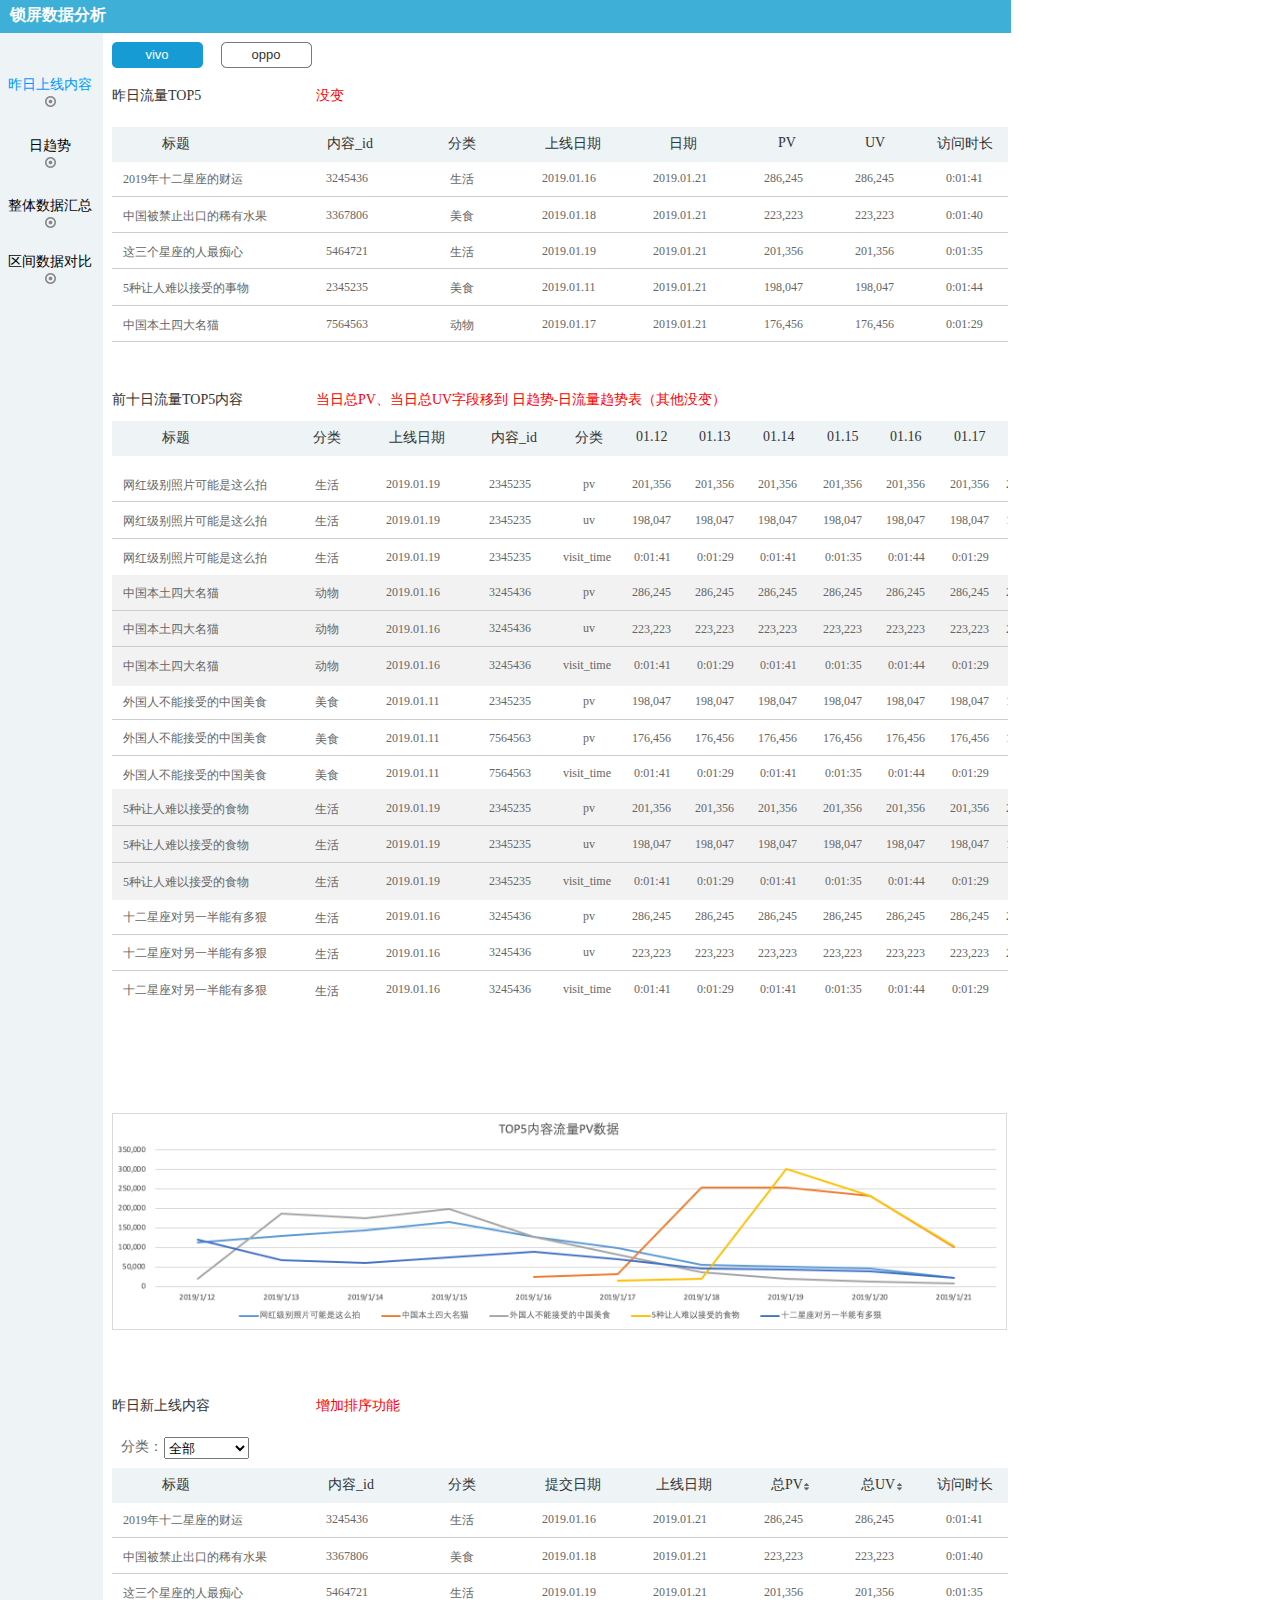
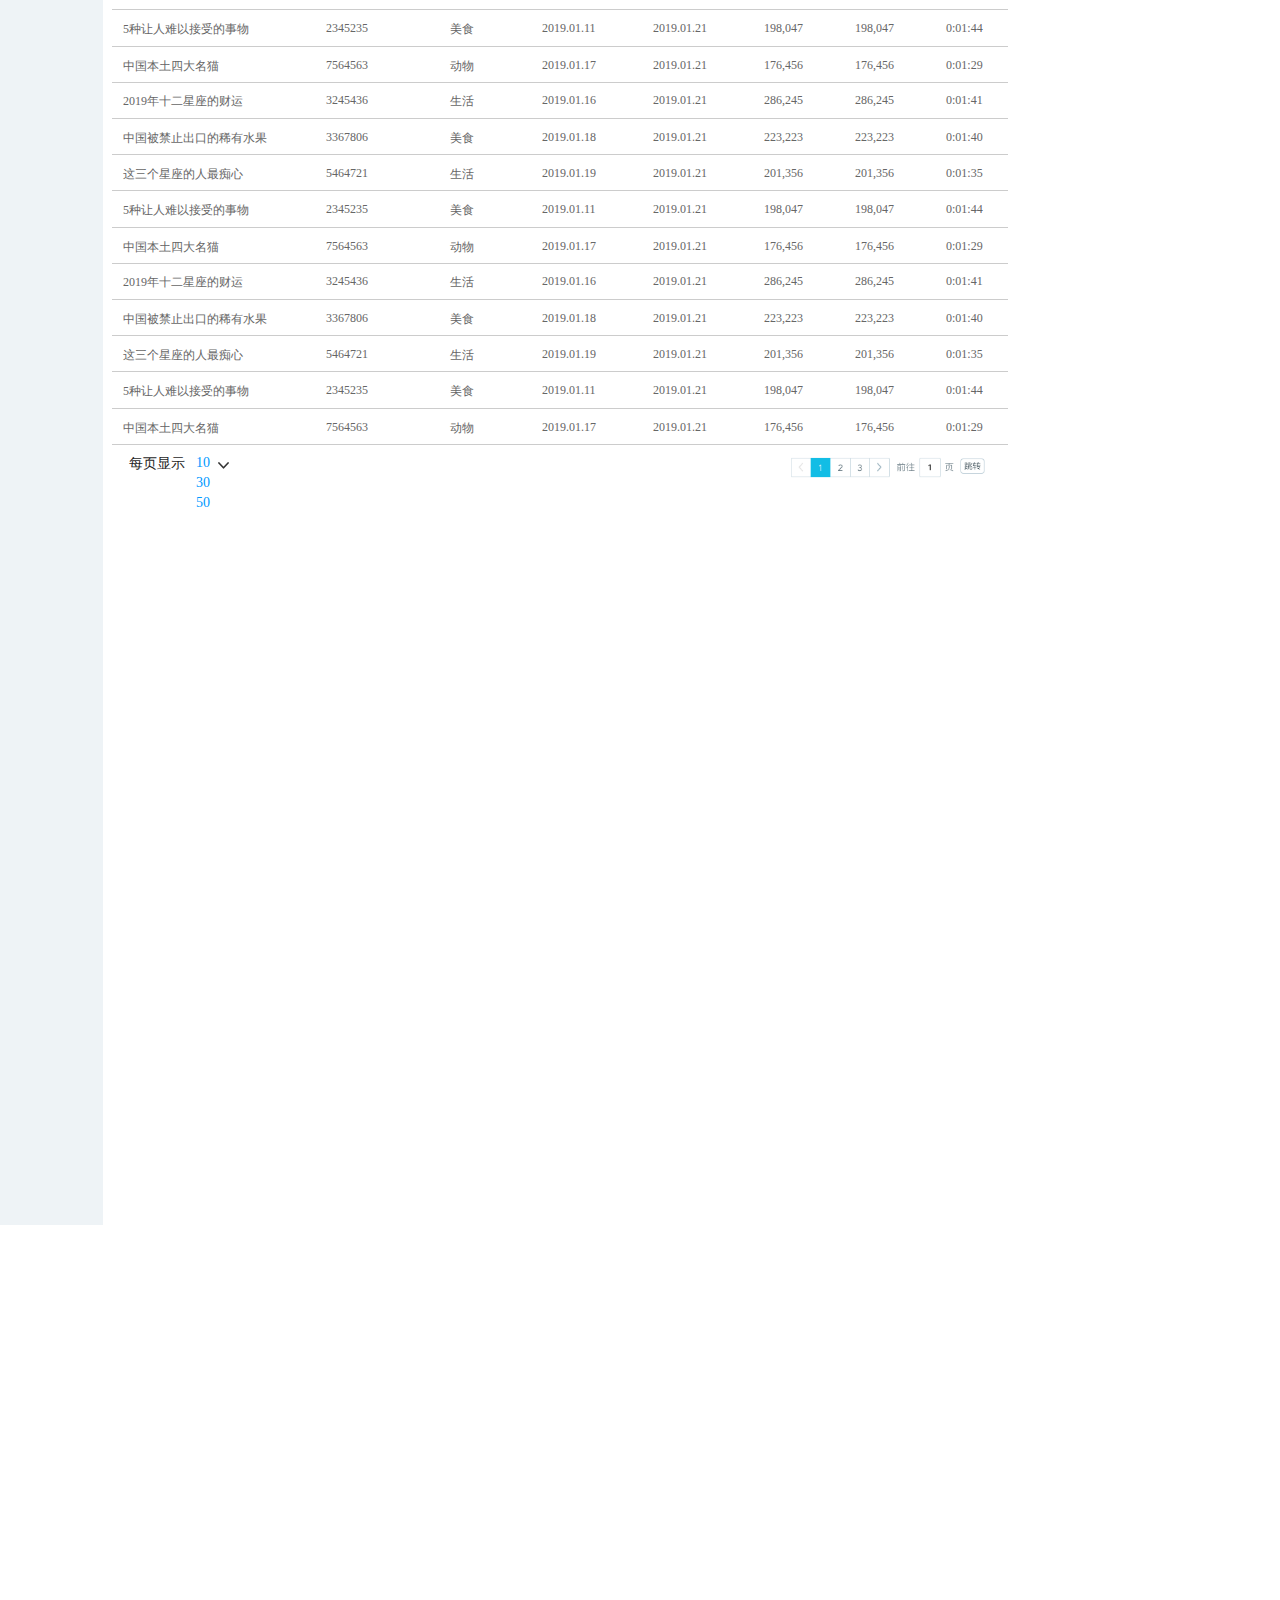
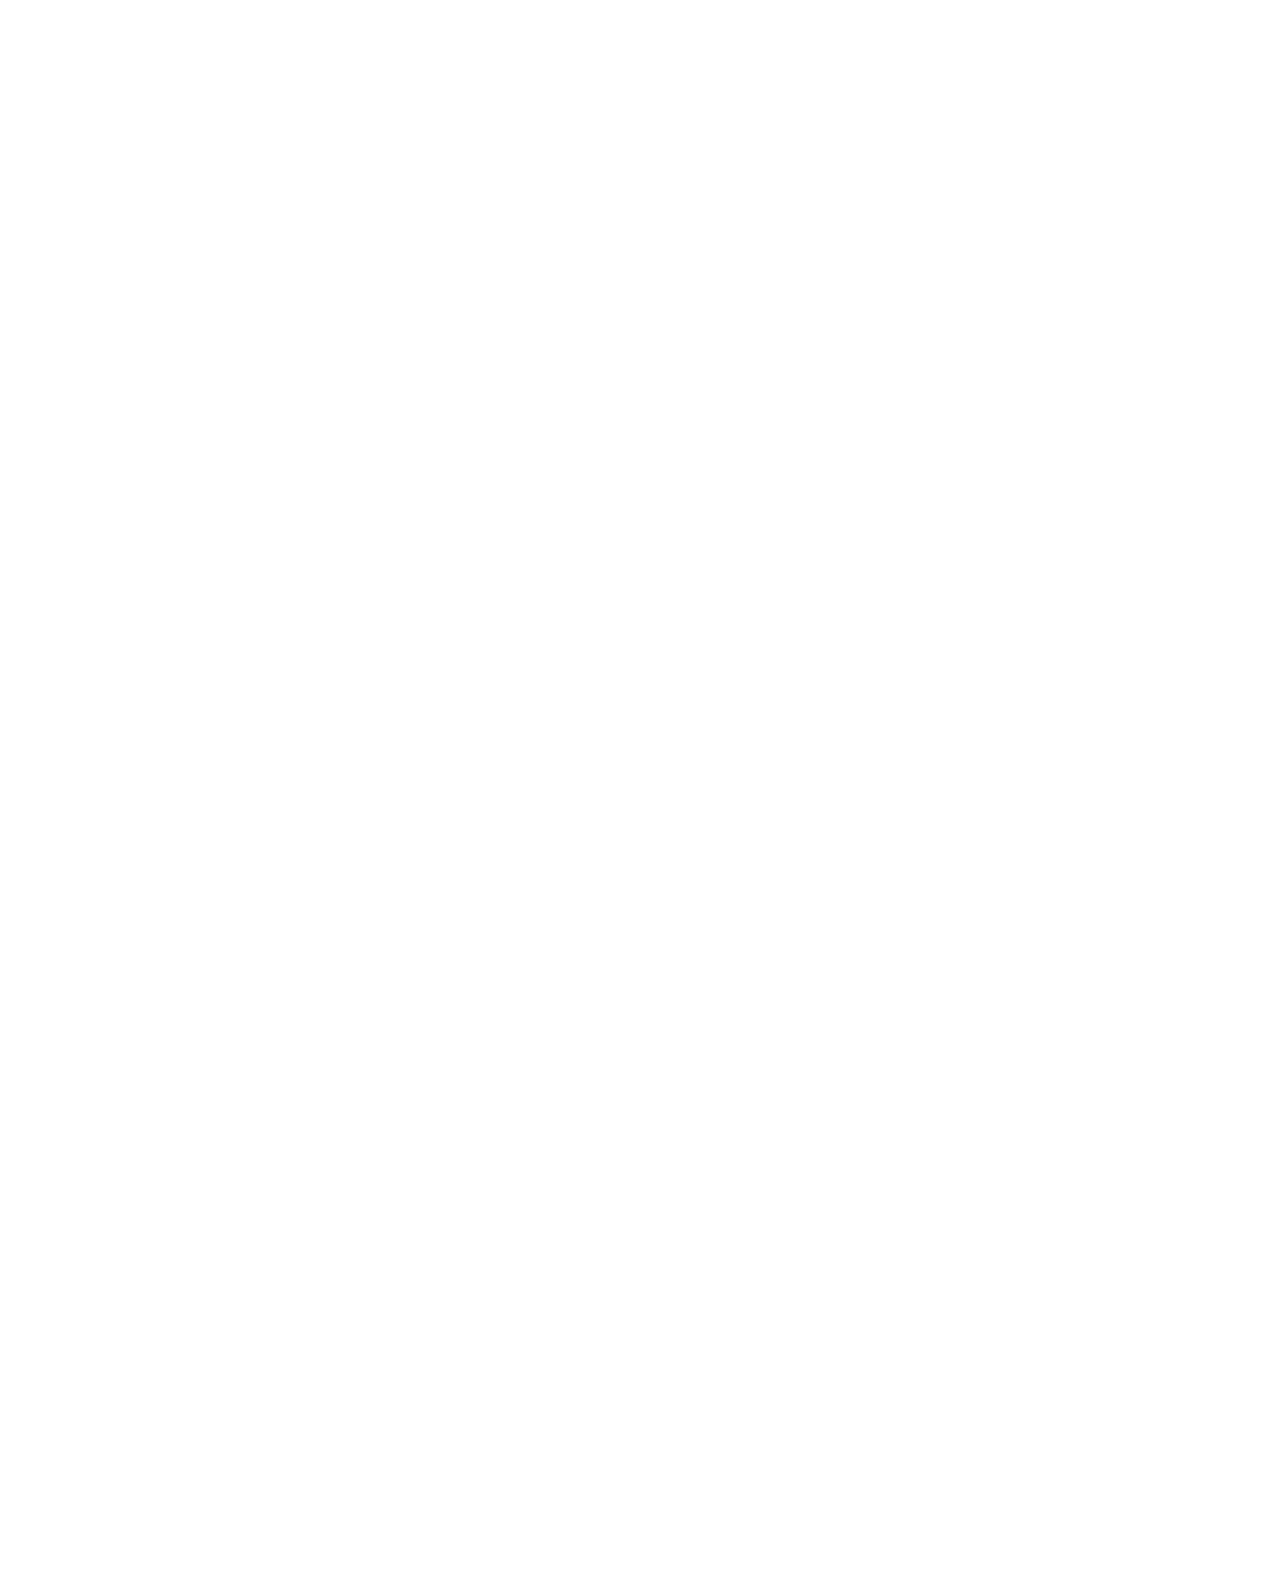
==== commit 3aabaa9d: "1.1.1" ====
--- a/产品ui.html
+++ b/产品ui.html
@@ -9,6 +9,8 @@
     <link href="resources/css/axure_rp_page.css" type="text/css" rel="stylesheet"/>
     <link href="data/styles.css" type="text/css" rel="stylesheet"/>
     <link href="files/产品ui/styles.css" type="text/css" rel="stylesheet"/>
+    <link href="files/产品ui/styles_1.css" type="text/css" rel="stylesheet"/>
+
     <script src="resources/scripts/jquery-1.7.1.min.js"></script>
     <script src="resources/scripts/jquery-ui-1.8.10.custom.min.js"></script>
     <script src="resources/scripts/prototypePre.js"></script>
@@ -3699,9 +3701,9 @@
 
             <!-- Unnamed (矩形) -->
             <div id="u543" class="ax_default label">
-              <img id="u543_img" class="img " src="images/产品ui/u61.png"/>
+              <img id="u543_img" class="img " src="images/index/u2.png"/>
               <div id="u543_text" class="text ">
-                <p><span>没变</span></p>
+                <p><span>增加排序功能</span></p>
               </div>
             </div>
           </div>
@@ -5628,138 +5630,138 @@
                 <p><span>添加日期、分类筛选（日期默认为昨天、分类默认全部；分类选择‘全部’时，柱状图显示为各分类的加和</span></p><p><span>可以选择时间段；显示汇总数据）</span></p>
               </div>
             </div>
+
+            <!-- Unnamed (矩形) -->
+            <div id="u809" class="ax_default label">
+              <img id="u809_img" class="img " src="images/产品ui/u809.png"/>
+              <div id="u809_text" class="text ">
+                <p><span>尾量：0-700；低流量内容：700-x；高流量内容：x-10w；头部内容：10w以上（x=高流量阀值）</span></p>
+              </div>
+            </div>
           </div>
         </div>
         <div id="u58_state2" class="panel_state" data-label="整体数据汇总" style="visibility: hidden;">
           <div id="u58_state2_content" class="panel_state_content">
 
             <!-- Unnamed (矩形) -->
-            <div id="u809" class="ax_default box_1">
-              <img id="u809_img" class="img " src="images/产品ui/u59.png"/>
+            <div id="u810" class="ax_default box_1">
+              <img id="u810_img" class="img " src="images/产品ui/u59.png"/>
             </div>
 
             <!-- Unnamed (组合) -->
-            <div id="u810" class="ax_default" data-left="71" data-top="48" data-width="30" data-height="21">
+            <div id="u811" class="ax_default" data-left="71" data-top="48" data-width="30" data-height="21">
 
               <!-- Unnamed (矩形) -->
-              <div id="u811" class="ax_default label">
-                <img id="u811_img" class="img " src="images/产品ui/u61.png"/>
-                <div id="u811_text" class="text ">
+              <div id="u812" class="ax_default label">
+                <img id="u812_img" class="img " src="images/产品ui/u61.png"/>
+                <div id="u812_text" class="text ">
                   <p><span>分类</span></p>
                 </div>
               </div>
             </div>
 
             <!-- Unnamed (矩形) -->
-            <div id="u812" class="ax_default label">
-              <img id="u812_img" class="img " src="images/产品ui/u668.png"/>
-              <div id="u812_text" class="text ">
+            <div id="u813" class="ax_default label">
+              <img id="u813_img" class="img " src="images/产品ui/u668.png"/>
+              <div id="u813_text" class="text ">
                 <p><span>0</span></p>
               </div>
             </div>
 
             <!-- Unnamed (矩形) -->
-            <div id="u813" class="ax_default label">
-              <img id="u813_img" class="img " src="images/产品ui/u813.png"/>
-              <div id="u813_text" class="text ">
+            <div id="u814" class="ax_default label">
+              <img id="u814_img" class="img " src="images/产品ui/u814.png"/>
+              <div id="u814_text" class="text ">
                 <p><span>0.00%</span></p>
               </div>
             </div>
 
             <!-- Unnamed (水平线) -->
-            <div id="u814" class="ax_default line">
-              <img id="u814_img" class="img " src="images/产品ui/u67.png"/>
-            </div>
-
-            <!-- Unnamed (矩形) -->
-            <div id="u815" class="ax_default label">
-              <img id="u815_img" class="img " src="images/产品ui/u578.png"/>
-              <div id="u815_text" class="text ">
+            <div id="u815" class="ax_default line">
+              <img id="u815_img" class="img " src="images/产品ui/u67.png"/>
+            </div>
+
+            <!-- Unnamed (矩形) -->
+            <div id="u816" class="ax_default label">
+              <img id="u816_img" class="img " src="images/产品ui/u578.png"/>
+              <div id="u816_text" class="text ">
                 <p><span>--</span></p>
               </div>
             </div>
 
             <!-- Unnamed (矩形) -->
-            <div id="u816" class="ax_default label">
-              <img id="u816_img" class="img " src="images/index/u2.png"/>
-              <div id="u816_text" class="text ">
+            <div id="u817" class="ax_default label">
+              <img id="u817_img" class="img " src="images/index/u2.png"/>
+              <div id="u817_text" class="text ">
                 <p><span>内容分类统计</span></p>
               </div>
             </div>
 
             <!-- Unnamed (组合) -->
-            <div id="u817" class="ax_default" data-left="169" data-top="48" data-width="58" data-height="21">
+            <div id="u818" class="ax_default" data-left="169" data-top="48" data-width="58" data-height="21">
 
               <!-- Unnamed (矩形) -->
-              <div id="u818" class="ax_default label">
-                <img id="u818_img" class="img " src="images/产品ui/u79.png"/>
-                <div id="u818_text" class="text ">
+              <div id="u819" class="ax_default label">
+                <img id="u819_img" class="img " src="images/产品ui/u79.png"/>
+                <div id="u819_text" class="text ">
                   <p><span>投稿内容</span></p>
                 </div>
               </div>
             </div>
 
             <!-- Unnamed (组合) -->
-            <div id="u819" class="ax_default" data-left="411" data-top="48" data-width="58" data-height="21">
+            <div id="u820" class="ax_default" data-left="411" data-top="48" data-width="58" data-height="21">
 
               <!-- Unnamed (矩形) -->
-              <div id="u820" class="ax_default label">
-                <img id="u820_img" class="img " src="images/产品ui/u79.png"/>
-                <div id="u820_text" class="text ">
+              <div id="u821" class="ax_default label">
+                <img id="u821_img" class="img " src="images/产品ui/u79.png"/>
+                <div id="u821_text" class="text ">
                   <p><span>最新日期</span></p>
                 </div>
               </div>
             </div>
 
             <!-- Unnamed (组合) -->
-            <div id="u821" class="ax_default" data-left="532" data-top="48" data-width="44" data-height="21">
+            <div id="u822" class="ax_default" data-left="532" data-top="48" data-width="44" data-height="21">
 
               <!-- Unnamed (矩形) -->
-              <div id="u822" class="ax_default label">
-                <img id="u822_img" class="img " src="images/产品ui/日趋势_u53.png"/>
-                <div id="u822_text" class="text ">
+              <div id="u823" class="ax_default label">
+                <img id="u823_img" class="img " src="images/产品ui/日趋势_u53.png"/>
+                <div id="u823_text" class="text ">
                   <p><span>上线率</span></p>
                 </div>
               </div>
             </div>
 
             <!-- Unnamed (组合) -->
-            <div id="u823" class="ax_default" data-left="639" data-top="48" data-width="72" data-height="21">
+            <div id="u824" class="ax_default" data-left="639" data-top="48" data-width="72" data-height="21">
 
               <!-- Unnamed (矩形) -->
-              <div id="u824" class="ax_default label">
-                <img id="u824_img" class="img " src="images/产品ui/u560.png"/>
-                <div id="u824_text" class="text ">
+              <div id="u825" class="ax_default label">
+                <img id="u825_img" class="img " src="images/产品ui/u560.png"/>
+                <div id="u825_text" class="text ">
                   <p><span>高流量内容</span></p>
                 </div>
               </div>
             </div>
 
             <!-- Unnamed (组合) -->
-            <div id="u825" class="ax_default" data-left="774" data-top="48" data-width="72" data-height="21">
+            <div id="u826" class="ax_default" data-left="774" data-top="48" data-width="72" data-height="21">
 
               <!-- Unnamed (矩形) -->
-              <div id="u826" class="ax_default label">
-                <img id="u826_img" class="img " src="images/产品ui/u560.png"/>
-                <div id="u826_text" class="text ">
+              <div id="u827" class="ax_default label">
+                <img id="u827_img" class="img " src="images/产品ui/u560.png"/>
+                <div id="u827_text" class="text ">
                   <p><span>高流量占比</span></p>
                 </div>
               </div>
             </div>
 
             <!-- Unnamed (矩形) -->
-            <div id="u827" class="ax_default label">
-              <img id="u827_img" class="img " src="images/产品ui/u65.png"/>
-              <div id="u827_text" class="text ">
+            <div id="u828" class="ax_default label">
+              <img id="u828_img" class="img " src="images/产品ui/u65.png"/>
+              <div id="u828_text" class="text ">
                 <p><span>动漫</span></p>
-              </div>
-            </div>
-
-            <!-- Unnamed (矩形) -->
-            <div id="u828" class="ax_default label">
-              <img id="u828_img" class="img " src="images/产品ui/u668.png"/>
-              <div id="u828_text" class="text ">
-                <p><span>2</span></p>
               </div>
             </div>
 
@@ -5767,105 +5769,105 @@
             <div id="u829" class="ax_default label">
               <img id="u829_img" class="img " src="images/产品ui/u668.png"/>
               <div id="u829_text" class="text ">
+                <p><span>2</span></p>
+              </div>
+            </div>
+
+            <!-- Unnamed (矩形) -->
+            <div id="u830" class="ax_default label">
+              <img id="u830_img" class="img " src="images/产品ui/u668.png"/>
+              <div id="u830_text" class="text ">
                 <p><span>0</span></p>
               </div>
             </div>
 
             <!-- Unnamed (矩形) -->
-            <div id="u830" class="ax_default label">
-              <img id="u830_img" class="img " src="images/产品ui/u580.png"/>
-              <div id="u830_text" class="text ">
+            <div id="u831" class="ax_default label">
+              <img id="u831_img" class="img " src="images/产品ui/u580.png"/>
+              <div id="u831_text" class="text ">
                 <p><span>250</span></p>
               </div>
             </div>
 
             <!-- Unnamed (矩形) -->
-            <div id="u831" class="ax_default label">
-              <img id="u831_img" class="img " src="images/产品ui/u831.png"/>
-              <div id="u831_text" class="text ">
+            <div id="u832" class="ax_default label">
+              <img id="u832_img" class="img " src="images/产品ui/u832.png"/>
+              <div id="u832_text" class="text ">
                 <p><span>63.61%</span></p>
               </div>
             </div>
 
             <!-- Unnamed (水平线) -->
-            <div id="u832" class="ax_default line">
-              <img id="u832_img" class="img " src="images/产品ui/u67.png"/>
-            </div>
-
-            <!-- Unnamed (矩形) -->
-            <div id="u833" class="ax_default label">
-              <img id="u833_img" class="img " src="images/产品ui/u831.png"/>
-              <div id="u833_text" class="text ">
+            <div id="u833" class="ax_default line">
+              <img id="u833_img" class="img " src="images/产品ui/u67.png"/>
+            </div>
+
+            <!-- Unnamed (矩形) -->
+            <div id="u834" class="ax_default label">
+              <img id="u834_img" class="img " src="images/产品ui/u832.png"/>
+              <div id="u834_text" class="text ">
                 <p><span>17.20%</span></p>
               </div>
             </div>
 
             <!-- Unnamed (矩形) -->
-            <div id="u834" class="ax_default label">
-              <img id="u834_img" class="img " src="images/产品ui/u65.png"/>
-              <div id="u834_text" class="text ">
+            <div id="u835" class="ax_default label">
+              <img id="u835_img" class="img " src="images/产品ui/u65.png"/>
+              <div id="u835_text" class="text ">
                 <p><span>动物</span></p>
               </div>
             </div>
 
             <!-- Unnamed (矩形) -->
-            <div id="u835" class="ax_default label">
-              <img id="u835_img" class="img " src="images/产品ui/u580.png"/>
-              <div id="u835_text" class="text ">
+            <div id="u836" class="ax_default label">
+              <img id="u836_img" class="img " src="images/产品ui/u580.png"/>
+              <div id="u836_text" class="text ">
                 <p><span>393</span></p>
               </div>
             </div>
 
             <!-- Unnamed (矩形) -->
-            <div id="u836" class="ax_default label">
-              <img id="u836_img" class="img " src="images/产品ui/u578.png"/>
-              <div id="u836_text" class="text ">
+            <div id="u837" class="ax_default label">
+              <img id="u837_img" class="img " src="images/产品ui/u578.png"/>
+              <div id="u837_text" class="text ">
                 <p><span>43</span></p>
               </div>
             </div>
 
             <!-- Unnamed (矩形) -->
-            <div id="u837" class="ax_default label">
-              <img id="u837_img" class="img " src="images/产品ui/u668.png"/>
-              <div id="u837_text" class="text ">
+            <div id="u838" class="ax_default label">
+              <img id="u838_img" class="img " src="images/产品ui/u668.png"/>
+              <div id="u838_text" class="text ">
                 <p><span>1</span></p>
               </div>
             </div>
 
             <!-- Unnamed (矩形) -->
-            <div id="u838" class="ax_default label">
-              <img id="u838_img" class="img " src="images/产品ui/u831.png"/>
-              <div id="u838_text" class="text ">
+            <div id="u839" class="ax_default label">
+              <img id="u839_img" class="img " src="images/产品ui/u832.png"/>
+              <div id="u839_text" class="text ">
                 <p><span>50.00%</span></p>
               </div>
             </div>
 
             <!-- Unnamed (水平线) -->
-            <div id="u839" class="ax_default line">
-              <img id="u839_img" class="img " src="images/产品ui/u67.png"/>
-            </div>
-
-            <!-- Unnamed (矩形) -->
-            <div id="u840" class="ax_default label">
-              <img id="u840_img" class="img " src="images/产品ui/u840.png"/>
-              <div id="u840_text" class="text ">
+            <div id="u840" class="ax_default line">
+              <img id="u840_img" class="img " src="images/产品ui/u67.png"/>
+            </div>
+
+            <!-- Unnamed (矩形) -->
+            <div id="u841" class="ax_default label">
+              <img id="u841_img" class="img " src="images/产品ui/u841.png"/>
+              <div id="u841_text" class="text ">
                 <p><span>0%</span></p>
               </div>
             </div>
 
             <!-- Unnamed (矩形) -->
-            <div id="u841" class="ax_default label">
-              <img id="u841_img" class="img " src="images/产品ui/u65.png"/>
-              <div id="u841_text" class="text ">
+            <div id="u842" class="ax_default label">
+              <img id="u842_img" class="img " src="images/产品ui/u65.png"/>
+              <div id="u842_text" class="text ">
                 <p><span>科技</span></p>
-              </div>
-            </div>
-
-            <!-- Unnamed (矩形) -->
-            <div id="u842" class="ax_default label">
-              <img id="u842_img" class="img " src="images/产品ui/u668.png"/>
-              <div id="u842_text" class="text ">
-                <p><span>2</span></p>
               </div>
             </div>
 
@@ -5873,158 +5875,158 @@
             <div id="u843" class="ax_default label">
               <img id="u843_img" class="img " src="images/产品ui/u668.png"/>
               <div id="u843_text" class="text ">
+                <p><span>2</span></p>
+              </div>
+            </div>
+
+            <!-- Unnamed (矩形) -->
+            <div id="u844" class="ax_default label">
+              <img id="u844_img" class="img " src="images/产品ui/u668.png"/>
+              <div id="u844_text" class="text ">
                 <p><span>0</span></p>
               </div>
             </div>
 
             <!-- Unnamed (矩形) -->
-            <div id="u844" class="ax_default label">
-              <img id="u844_img" class="img " src="images/产品ui/u580.png"/>
-              <div id="u844_text" class="text ">
+            <div id="u845" class="ax_default label">
+              <img id="u845_img" class="img " src="images/产品ui/u580.png"/>
+              <div id="u845_text" class="text ">
                 <p><span>242</span></p>
               </div>
             </div>
 
             <!-- Unnamed (矩形) -->
-            <div id="u845" class="ax_default label">
-              <img id="u845_img" class="img " src="images/产品ui/u831.png"/>
-              <div id="u845_text" class="text ">
+            <div id="u846" class="ax_default label">
+              <img id="u846_img" class="img " src="images/产品ui/u832.png"/>
+              <div id="u846_text" class="text ">
                 <p><span>58.79%</span></p>
               </div>
             </div>
 
             <!-- Unnamed (水平线) -->
-            <div id="u846" class="ax_default line">
-              <img id="u846_img" class="img " src="images/产品ui/u67.png"/>
-            </div>
-
-            <!-- Unnamed (矩形) -->
-            <div id="u847" class="ax_default label">
-              <img id="u847_img" class="img " src="images/产品ui/u813.png"/>
-              <div id="u847_text" class="text ">
+            <div id="u847" class="ax_default line">
+              <img id="u847_img" class="img " src="images/产品ui/u67.png"/>
+            </div>
+
+            <!-- Unnamed (矩形) -->
+            <div id="u848" class="ax_default label">
+              <img id="u848_img" class="img " src="images/产品ui/u814.png"/>
+              <div id="u848_text" class="text ">
                 <p><span>8.04%</span></p>
               </div>
             </div>
 
             <!-- Unnamed (矩形) -->
-            <div id="u848" class="ax_default label">
-              <img id="u848_img" class="img " src="images/产品ui/u65.png"/>
-              <div id="u848_text" class="text ">
+            <div id="u849" class="ax_default label">
+              <img id="u849_img" class="img " src="images/产品ui/u65.png"/>
+              <div id="u849_text" class="text ">
                 <p><span>旅行</span></p>
               </div>
             </div>
 
             <!-- Unnamed (矩形) -->
-            <div id="u849" class="ax_default label">
-              <img id="u849_img" class="img " src="images/产品ui/u580.png"/>
-              <div id="u849_text" class="text ">
+            <div id="u850" class="ax_default label">
+              <img id="u850_img" class="img " src="images/产品ui/u580.png"/>
+              <div id="u850_text" class="text ">
                 <p><span>381</span></p>
               </div>
             </div>
 
             <!-- Unnamed (矩形) -->
-            <div id="u850" class="ax_default label">
-              <img id="u850_img" class="img " src="images/产品ui/u578.png"/>
-              <div id="u850_text" class="text ">
+            <div id="u851" class="ax_default label">
+              <img id="u851_img" class="img " src="images/产品ui/u578.png"/>
+              <div id="u851_text" class="text ">
                 <p><span>18</span></p>
               </div>
             </div>
 
             <!-- Unnamed (水平线) -->
-            <div id="u851" class="ax_default line">
-              <img id="u851_img" class="img " src="images/产品ui/u67.png"/>
-            </div>
-
-            <!-- Unnamed (矩形) -->
-            <div id="u852" class="ax_default label">
-              <img id="u852_img" class="img " src="images/产品ui/u65.png"/>
-              <div id="u852_text" class="text ">
+            <div id="u852" class="ax_default line">
+              <img id="u852_img" class="img " src="images/产品ui/u67.png"/>
+            </div>
+
+            <!-- Unnamed (矩形) -->
+            <div id="u853" class="ax_default label">
+              <img id="u853_img" class="img " src="images/产品ui/u65.png"/>
+              <div id="u853_text" class="text ">
                 <p><span>美食</span></p>
               </div>
             </div>
 
             <!-- Unnamed (矩形) -->
-            <div id="u853" class="ax_default label">
-              <img id="u853_img" class="img " src="images/产品ui/u580.png"/>
-              <div id="u853_text" class="text ">
+            <div id="u854" class="ax_default label">
+              <img id="u854_img" class="img " src="images/产品ui/u580.png"/>
+              <div id="u854_text" class="text ">
                 <p><span>249</span></p>
               </div>
             </div>
 
             <!-- Unnamed (矩形) -->
-            <div id="u854" class="ax_default label">
-              <img id="u854_img" class="img " src="images/产品ui/u831.png"/>
-              <div id="u854_text" class="text ">
+            <div id="u855" class="ax_default label">
+              <img id="u855_img" class="img " src="images/产品ui/u832.png"/>
+              <div id="u855_text" class="text ">
                 <p><span>68.03%</span></p>
               </div>
             </div>
 
             <!-- Unnamed (矩形) -->
-            <div id="u855" class="ax_default label">
-              <img id="u855_img" class="img " src="images/产品ui/u831.png"/>
-              <div id="u855_text" class="text ">
+            <div id="u856" class="ax_default label">
+              <img id="u856_img" class="img " src="images/产品ui/u832.png"/>
+              <div id="u856_text" class="text ">
                 <p><span>19.28%</span></p>
               </div>
             </div>
 
             <!-- Unnamed (矩形) -->
-            <div id="u856" class="ax_default label">
-              <img id="u856_img" class="img " src="images/产品ui/u580.png"/>
-              <div id="u856_text" class="text ">
+            <div id="u857" class="ax_default label">
+              <img id="u857_img" class="img " src="images/产品ui/u580.png"/>
+              <div id="u857_text" class="text ">
                 <p><span>366</span></p>
               </div>
             </div>
 
             <!-- Unnamed (矩形) -->
-            <div id="u857" class="ax_default label">
-              <img id="u857_img" class="img " src="images/产品ui/u578.png"/>
-              <div id="u857_text" class="text ">
+            <div id="u858" class="ax_default label">
+              <img id="u858_img" class="img " src="images/产品ui/u578.png"/>
+              <div id="u858_text" class="text ">
                 <p><span>48</span></p>
               </div>
             </div>
 
             <!-- Unnamed (矩形) -->
-            <div id="u858" class="ax_default label">
-              <img id="u858_img" class="img " src="images/产品ui/u668.png"/>
-              <div id="u858_text" class="text ">
+            <div id="u859" class="ax_default label">
+              <img id="u859_img" class="img " src="images/产品ui/u668.png"/>
+              <div id="u859_text" class="text ">
                 <p><span>0</span></p>
               </div>
             </div>
 
             <!-- Unnamed (矩形) -->
-            <div id="u859" class="ax_default label">
-              <img id="u859_img" class="img " src="images/产品ui/u813.png"/>
-              <div id="u859_text" class="text ">
+            <div id="u860" class="ax_default label">
+              <img id="u860_img" class="img " src="images/产品ui/u814.png"/>
+              <div id="u860_text" class="text ">
                 <p><span>0.00%</span></p>
               </div>
             </div>
 
             <!-- Unnamed (水平线) -->
-            <div id="u860" class="ax_default line">
-              <img id="u860_img" class="img " src="images/产品ui/u67.png"/>
-            </div>
-
-            <!-- Unnamed (矩形) -->
-            <div id="u861" class="ax_default label">
-              <img id="u861_img" class="img " src="images/产品ui/u578.png"/>
-              <div id="u861_text" class="text ">
+            <div id="u861" class="ax_default line">
+              <img id="u861_img" class="img " src="images/产品ui/u67.png"/>
+            </div>
+
+            <!-- Unnamed (矩形) -->
+            <div id="u862" class="ax_default label">
+              <img id="u862_img" class="img " src="images/产品ui/u578.png"/>
+              <div id="u862_text" class="text ">
                 <p><span>--</span></p>
               </div>
             </div>
 
             <!-- Unnamed (矩形) -->
-            <div id="u862" class="ax_default label">
-              <img id="u862_img" class="img " src="images/产品ui/u65.png"/>
-              <div id="u862_text" class="text ">
+            <div id="u863" class="ax_default label">
+              <img id="u863_img" class="img " src="images/产品ui/u65.png"/>
+              <div id="u863_text" class="text ">
                 <p><span>男星</span></p>
-              </div>
-            </div>
-
-            <!-- Unnamed (矩形) -->
-            <div id="u863" class="ax_default label">
-              <img id="u863_img" class="img " src="images/产品ui/u668.png"/>
-              <div id="u863_text" class="text ">
-                <p><span>2</span></p>
               </div>
             </div>
 
@@ -6032,105 +6034,105 @@
             <div id="u864" class="ax_default label">
               <img id="u864_img" class="img " src="images/产品ui/u668.png"/>
               <div id="u864_text" class="text ">
+                <p><span>2</span></p>
+              </div>
+            </div>
+
+            <!-- Unnamed (矩形) -->
+            <div id="u865" class="ax_default label">
+              <img id="u865_img" class="img " src="images/产品ui/u668.png"/>
+              <div id="u865_text" class="text ">
                 <p><span>0</span></p>
               </div>
             </div>
 
             <!-- Unnamed (矩形) -->
-            <div id="u865" class="ax_default label">
-              <img id="u865_img" class="img " src="images/产品ui/u580.png"/>
-              <div id="u865_text" class="text ">
+            <div id="u866" class="ax_default label">
+              <img id="u866_img" class="img " src="images/产品ui/u580.png"/>
+              <div id="u866_text" class="text ">
                 <p><span>250</span></p>
               </div>
             </div>
 
             <!-- Unnamed (矩形) -->
-            <div id="u866" class="ax_default label">
-              <img id="u866_img" class="img " src="images/产品ui/u831.png"/>
-              <div id="u866_text" class="text ">
+            <div id="u867" class="ax_default label">
+              <img id="u867_img" class="img " src="images/产品ui/u832.png"/>
+              <div id="u867_text" class="text ">
                 <p><span>63.61%</span></p>
               </div>
             </div>
 
             <!-- Unnamed (水平线) -->
-            <div id="u867" class="ax_default line">
-              <img id="u867_img" class="img " src="images/产品ui/u67.png"/>
-            </div>
-
-            <!-- Unnamed (矩形) -->
-            <div id="u868" class="ax_default label">
-              <img id="u868_img" class="img " src="images/产品ui/u831.png"/>
-              <div id="u868_text" class="text ">
+            <div id="u868" class="ax_default line">
+              <img id="u868_img" class="img " src="images/产品ui/u67.png"/>
+            </div>
+
+            <!-- Unnamed (矩形) -->
+            <div id="u869" class="ax_default label">
+              <img id="u869_img" class="img " src="images/产品ui/u832.png"/>
+              <div id="u869_text" class="text ">
                 <p><span>17.20%</span></p>
               </div>
             </div>
 
             <!-- Unnamed (矩形) -->
-            <div id="u869" class="ax_default label">
-              <img id="u869_img" class="img " src="images/产品ui/u65.png"/>
-              <div id="u869_text" class="text ">
+            <div id="u870" class="ax_default label">
+              <img id="u870_img" class="img " src="images/产品ui/u65.png"/>
+              <div id="u870_text" class="text ">
                 <p><span>女星</span></p>
               </div>
             </div>
 
             <!-- Unnamed (矩形) -->
-            <div id="u870" class="ax_default label">
-              <img id="u870_img" class="img " src="images/产品ui/u580.png"/>
-              <div id="u870_text" class="text ">
+            <div id="u871" class="ax_default label">
+              <img id="u871_img" class="img " src="images/产品ui/u580.png"/>
+              <div id="u871_text" class="text ">
                 <p><span>393</span></p>
               </div>
             </div>
 
             <!-- Unnamed (矩形) -->
-            <div id="u871" class="ax_default label">
-              <img id="u871_img" class="img " src="images/产品ui/u578.png"/>
-              <div id="u871_text" class="text ">
+            <div id="u872" class="ax_default label">
+              <img id="u872_img" class="img " src="images/产品ui/u578.png"/>
+              <div id="u872_text" class="text ">
                 <p><span>43</span></p>
               </div>
             </div>
 
             <!-- Unnamed (矩形) -->
-            <div id="u872" class="ax_default label">
-              <img id="u872_img" class="img " src="images/产品ui/u668.png"/>
-              <div id="u872_text" class="text ">
+            <div id="u873" class="ax_default label">
+              <img id="u873_img" class="img " src="images/产品ui/u668.png"/>
+              <div id="u873_text" class="text ">
                 <p><span>1</span></p>
               </div>
             </div>
 
             <!-- Unnamed (矩形) -->
-            <div id="u873" class="ax_default label">
-              <img id="u873_img" class="img " src="images/产品ui/u831.png"/>
-              <div id="u873_text" class="text ">
+            <div id="u874" class="ax_default label">
+              <img id="u874_img" class="img " src="images/产品ui/u832.png"/>
+              <div id="u874_text" class="text ">
                 <p><span>50.00%</span></p>
               </div>
             </div>
 
             <!-- Unnamed (水平线) -->
-            <div id="u874" class="ax_default line">
-              <img id="u874_img" class="img " src="images/产品ui/u67.png"/>
-            </div>
-
-            <!-- Unnamed (矩形) -->
-            <div id="u875" class="ax_default label">
-              <img id="u875_img" class="img " src="images/产品ui/u840.png"/>
-              <div id="u875_text" class="text ">
+            <div id="u875" class="ax_default line">
+              <img id="u875_img" class="img " src="images/产品ui/u67.png"/>
+            </div>
+
+            <!-- Unnamed (矩形) -->
+            <div id="u876" class="ax_default label">
+              <img id="u876_img" class="img " src="images/产品ui/u841.png"/>
+              <div id="u876_text" class="text ">
                 <p><span>0%</span></p>
               </div>
             </div>
 
             <!-- Unnamed (矩形) -->
-            <div id="u876" class="ax_default label">
-              <img id="u876_img" class="img " src="images/产品ui/u65.png"/>
-              <div id="u876_text" class="text ">
+            <div id="u877" class="ax_default label">
+              <img id="u877_img" class="img " src="images/产品ui/u65.png"/>
+              <div id="u877_text" class="text ">
                 <p><span>生活</span></p>
-              </div>
-            </div>
-
-            <!-- Unnamed (矩形) -->
-            <div id="u877" class="ax_default label">
-              <img id="u877_img" class="img " src="images/产品ui/u668.png"/>
-              <div id="u877_text" class="text ">
-                <p><span>2</span></p>
               </div>
             </div>
 
@@ -6138,216 +6140,216 @@
             <div id="u878" class="ax_default label">
               <img id="u878_img" class="img " src="images/产品ui/u668.png"/>
               <div id="u878_text" class="text ">
+                <p><span>2</span></p>
+              </div>
+            </div>
+
+            <!-- Unnamed (矩形) -->
+            <div id="u879" class="ax_default label">
+              <img id="u879_img" class="img " src="images/产品ui/u668.png"/>
+              <div id="u879_text" class="text ">
                 <p><span>0</span></p>
               </div>
             </div>
 
             <!-- Unnamed (矩形) -->
-            <div id="u879" class="ax_default label">
-              <img id="u879_img" class="img " src="images/产品ui/u580.png"/>
-              <div id="u879_text" class="text ">
+            <div id="u880" class="ax_default label">
+              <img id="u880_img" class="img " src="images/产品ui/u580.png"/>
+              <div id="u880_text" class="text ">
                 <p><span>242</span></p>
               </div>
             </div>
 
             <!-- Unnamed (矩形) -->
-            <div id="u880" class="ax_default label">
-              <img id="u880_img" class="img " src="images/产品ui/u831.png"/>
-              <div id="u880_text" class="text ">
+            <div id="u881" class="ax_default label">
+              <img id="u881_img" class="img " src="images/产品ui/u832.png"/>
+              <div id="u881_text" class="text ">
                 <p><span>58.79%</span></p>
               </div>
             </div>
 
             <!-- Unnamed (水平线) -->
-            <div id="u881" class="ax_default line">
-              <img id="u881_img" class="img " src="images/产品ui/u67.png"/>
-            </div>
-
-            <!-- Unnamed (矩形) -->
-            <div id="u882" class="ax_default label">
-              <img id="u882_img" class="img " src="images/产品ui/u813.png"/>
-              <div id="u882_text" class="text ">
+            <div id="u882" class="ax_default line">
+              <img id="u882_img" class="img " src="images/产品ui/u67.png"/>
+            </div>
+
+            <!-- Unnamed (矩形) -->
+            <div id="u883" class="ax_default label">
+              <img id="u883_img" class="img " src="images/产品ui/u814.png"/>
+              <div id="u883_text" class="text ">
                 <p><span>8.04%</span></p>
               </div>
             </div>
 
             <!-- Unnamed (矩形) -->
-            <div id="u883" class="ax_default label">
-              <img id="u883_img" class="img " src="images/产品ui/u65.png"/>
-              <div id="u883_text" class="text ">
+            <div id="u884" class="ax_default label">
+              <img id="u884_img" class="img " src="images/产品ui/u65.png"/>
+              <div id="u884_text" class="text ">
                 <p><span>时尚</span></p>
               </div>
             </div>
 
             <!-- Unnamed (矩形) -->
-            <div id="u884" class="ax_default label">
-              <img id="u884_img" class="img " src="images/产品ui/u580.png"/>
-              <div id="u884_text" class="text ">
+            <div id="u885" class="ax_default label">
+              <img id="u885_img" class="img " src="images/产品ui/u580.png"/>
+              <div id="u885_text" class="text ">
                 <p><span>381</span></p>
               </div>
             </div>
 
             <!-- Unnamed (矩形) -->
-            <div id="u885" class="ax_default label">
-              <img id="u885_img" class="img " src="images/产品ui/u578.png"/>
-              <div id="u885_text" class="text ">
+            <div id="u886" class="ax_default label">
+              <img id="u886_img" class="img " src="images/产品ui/u578.png"/>
+              <div id="u886_text" class="text ">
                 <p><span>18</span></p>
               </div>
             </div>
 
             <!-- Unnamed (水平线) -->
-            <div id="u886" class="ax_default line">
-              <img id="u886_img" class="img " src="images/产品ui/u67.png"/>
-            </div>
-
-            <!-- Unnamed (矩形) -->
-            <div id="u887" class="ax_default label">
-              <img id="u887_img" class="img " src="images/产品ui/u65.png"/>
-              <div id="u887_text" class="text ">
+            <div id="u887" class="ax_default line">
+              <img id="u887_img" class="img " src="images/产品ui/u67.png"/>
+            </div>
+
+            <!-- Unnamed (矩形) -->
+            <div id="u888" class="ax_default label">
+              <img id="u888_img" class="img " src="images/产品ui/u65.png"/>
+              <div id="u888_text" class="text ">
                 <p><span>艺术</span></p>
               </div>
             </div>
 
             <!-- Unnamed (矩形) -->
-            <div id="u888" class="ax_default label">
-              <img id="u888_img" class="img " src="images/产品ui/u580.png"/>
-              <div id="u888_text" class="text ">
+            <div id="u889" class="ax_default label">
+              <img id="u889_img" class="img " src="images/产品ui/u580.png"/>
+              <div id="u889_text" class="text ">
                 <p><span>249</span></p>
               </div>
             </div>
 
             <!-- Unnamed (矩形) -->
-            <div id="u889" class="ax_default label">
-              <img id="u889_img" class="img " src="images/产品ui/u831.png"/>
-              <div id="u889_text" class="text ">
+            <div id="u890" class="ax_default label">
+              <img id="u890_img" class="img " src="images/产品ui/u832.png"/>
+              <div id="u890_text" class="text ">
                 <p><span>68.03%</span></p>
               </div>
             </div>
 
             <!-- Unnamed (矩形) -->
-            <div id="u890" class="ax_default label">
-              <img id="u890_img" class="img " src="images/产品ui/u831.png"/>
-              <div id="u890_text" class="text ">
+            <div id="u891" class="ax_default label">
+              <img id="u891_img" class="img " src="images/产品ui/u832.png"/>
+              <div id="u891_text" class="text ">
                 <p><span>19.28%</span></p>
               </div>
             </div>
 
             <!-- Unnamed (矩形) -->
-            <div id="u891" class="ax_default label">
-              <img id="u891_img" class="img " src="images/产品ui/u580.png"/>
-              <div id="u891_text" class="text ">
+            <div id="u892" class="ax_default label">
+              <img id="u892_img" class="img " src="images/产品ui/u580.png"/>
+              <div id="u892_text" class="text ">
                 <p><span>366</span></p>
               </div>
             </div>
 
             <!-- Unnamed (矩形) -->
-            <div id="u892" class="ax_default label">
-              <img id="u892_img" class="img " src="images/产品ui/u578.png"/>
-              <div id="u892_text" class="text ">
+            <div id="u893" class="ax_default label">
+              <img id="u893_img" class="img " src="images/产品ui/u578.png"/>
+              <div id="u893_text" class="text ">
                 <p><span>48</span></p>
               </div>
             </div>
 
             <!-- Unnamed (图片) -->
-            <div id="u893" class="ax_default _图片">
-              <img id="u893_img" class="img " src="images/产品ui/u893.png"/>
-            </div>
-
-            <!-- Unnamed (矩形) -->
-            <div id="u894" class="ax_default label">
-              <img id="u894_img" class="img " src="images/产品ui/u580.png"/>
-              <div id="u894_text" class="text ">
+            <div id="u894" class="ax_default _图片">
+              <img id="u894_img" class="img " src="images/产品ui/u894.png"/>
+            </div>
+
+            <!-- Unnamed (矩形) -->
+            <div id="u895" class="ax_default label">
+              <img id="u895_img" class="img " src="images/产品ui/u580.png"/>
+              <div id="u895_text" class="text ">
                 <p><span>250</span></p>
               </div>
             </div>
 
             <!-- Unnamed (矩形) -->
-            <div id="u895" class="ax_default label">
-              <img id="u895_img" class="img " src="images/产品ui/u831.png"/>
-              <div id="u895_text" class="text ">
+            <div id="u896" class="ax_default label">
+              <img id="u896_img" class="img " src="images/产品ui/u832.png"/>
+              <div id="u896_text" class="text ">
                 <p><span>63.61%</span></p>
               </div>
             </div>
 
             <!-- Unnamed (水平线) -->
-            <div id="u896" class="ax_default line">
-              <img id="u896_img" class="img " src="images/产品ui/u67.png"/>
-            </div>
-
-            <!-- Unnamed (矩形) -->
-            <div id="u897" class="ax_default label">
-              <img id="u897_img" class="img " src="images/产品ui/u831.png"/>
-              <div id="u897_text" class="text ">
+            <div id="u897" class="ax_default line">
+              <img id="u897_img" class="img " src="images/产品ui/u67.png"/>
+            </div>
+
+            <!-- Unnamed (矩形) -->
+            <div id="u898" class="ax_default label">
+              <img id="u898_img" class="img " src="images/产品ui/u832.png"/>
+              <div id="u898_text" class="text ">
                 <p><span>17.20%</span></p>
               </div>
             </div>
 
             <!-- Unnamed (矩形) -->
-            <div id="u898" class="ax_default label">
-              <img id="u898_img" class="img " src="images/产品ui/u65.png"/>
-              <div id="u898_text" class="text ">
+            <div id="u899" class="ax_default label">
+              <img id="u899_img" class="img " src="images/产品ui/u65.png"/>
+              <div id="u899_text" class="text ">
                 <p><span>影视</span></p>
               </div>
             </div>
 
             <!-- Unnamed (矩形) -->
-            <div id="u899" class="ax_default label">
-              <img id="u899_img" class="img " src="images/产品ui/u580.png"/>
-              <div id="u899_text" class="text ">
+            <div id="u900" class="ax_default label">
+              <img id="u900_img" class="img " src="images/产品ui/u580.png"/>
+              <div id="u900_text" class="text ">
                 <p><span>393</span></p>
               </div>
             </div>
 
             <!-- Unnamed (矩形) -->
-            <div id="u900" class="ax_default label">
-              <img id="u900_img" class="img " src="images/产品ui/u578.png"/>
-              <div id="u900_text" class="text ">
+            <div id="u901" class="ax_default label">
+              <img id="u901_img" class="img " src="images/产品ui/u578.png"/>
+              <div id="u901_text" class="text ">
                 <p><span>43</span></p>
               </div>
             </div>
 
             <!-- Unnamed (矩形) -->
-            <div id="u901" class="ax_default label">
-              <img id="u901_img" class="img " src="images/产品ui/u668.png"/>
-              <div id="u901_text" class="text ">
+            <div id="u902" class="ax_default label">
+              <img id="u902_img" class="img " src="images/产品ui/u668.png"/>
+              <div id="u902_text" class="text ">
                 <p><span>1</span></p>
               </div>
             </div>
 
             <!-- Unnamed (矩形) -->
-            <div id="u902" class="ax_default label">
-              <img id="u902_img" class="img " src="images/产品ui/u831.png"/>
-              <div id="u902_text" class="text ">
+            <div id="u903" class="ax_default label">
+              <img id="u903_img" class="img " src="images/产品ui/u832.png"/>
+              <div id="u903_text" class="text ">
                 <p><span>50.00%</span></p>
               </div>
             </div>
 
             <!-- Unnamed (水平线) -->
-            <div id="u903" class="ax_default line">
-              <img id="u903_img" class="img " src="images/产品ui/u67.png"/>
-            </div>
-
-            <!-- Unnamed (矩形) -->
-            <div id="u904" class="ax_default label">
-              <img id="u904_img" class="img " src="images/产品ui/u840.png"/>
-              <div id="u904_text" class="text ">
+            <div id="u904" class="ax_default line">
+              <img id="u904_img" class="img " src="images/产品ui/u67.png"/>
+            </div>
+
+            <!-- Unnamed (矩形) -->
+            <div id="u905" class="ax_default label">
+              <img id="u905_img" class="img " src="images/产品ui/u841.png"/>
+              <div id="u905_text" class="text ">
                 <p><span>0%</span></p>
               </div>
             </div>
 
             <!-- Unnamed (矩形) -->
-            <div id="u905" class="ax_default label">
-              <img id="u905_img" class="img " src="images/产品ui/u65.png"/>
-              <div id="u905_text" class="text ">
+            <div id="u906" class="ax_default label">
+              <img id="u906_img" class="img " src="images/产品ui/u65.png"/>
+              <div id="u906_text" class="text ">
                 <p><span>游戏</span></p>
-              </div>
-            </div>
-
-            <!-- Unnamed (矩形) -->
-            <div id="u906" class="ax_default label">
-              <img id="u906_img" class="img " src="images/产品ui/u668.png"/>
-              <div id="u906_text" class="text ">
-                <p><span>2</span></p>
               </div>
             </div>
 
@@ -6355,243 +6357,243 @@
             <div id="u907" class="ax_default label">
               <img id="u907_img" class="img " src="images/产品ui/u668.png"/>
               <div id="u907_text" class="text ">
+                <p><span>2</span></p>
+              </div>
+            </div>
+
+            <!-- Unnamed (矩形) -->
+            <div id="u908" class="ax_default label">
+              <img id="u908_img" class="img " src="images/产品ui/u668.png"/>
+              <div id="u908_text" class="text ">
                 <p><span>0</span></p>
               </div>
             </div>
 
             <!-- Unnamed (矩形) -->
-            <div id="u908" class="ax_default label">
-              <img id="u908_img" class="img " src="images/产品ui/u580.png"/>
-              <div id="u908_text" class="text ">
+            <div id="u909" class="ax_default label">
+              <img id="u909_img" class="img " src="images/产品ui/u580.png"/>
+              <div id="u909_text" class="text ">
                 <p><span>242</span></p>
               </div>
             </div>
 
             <!-- Unnamed (矩形) -->
-            <div id="u909" class="ax_default label">
-              <img id="u909_img" class="img " src="images/产品ui/u831.png"/>
-              <div id="u909_text" class="text ">
+            <div id="u910" class="ax_default label">
+              <img id="u910_img" class="img " src="images/产品ui/u832.png"/>
+              <div id="u910_text" class="text ">
                 <p><span>58.79%</span></p>
               </div>
             </div>
 
             <!-- Unnamed (水平线) -->
-            <div id="u910" class="ax_default line">
-              <img id="u910_img" class="img " src="images/产品ui/u67.png"/>
-            </div>
-
-            <!-- Unnamed (矩形) -->
-            <div id="u911" class="ax_default label">
-              <img id="u911_img" class="img " src="images/产品ui/u813.png"/>
-              <div id="u911_text" class="text ">
+            <div id="u911" class="ax_default line">
+              <img id="u911_img" class="img " src="images/产品ui/u67.png"/>
+            </div>
+
+            <!-- Unnamed (矩形) -->
+            <div id="u912" class="ax_default label">
+              <img id="u912_img" class="img " src="images/产品ui/u814.png"/>
+              <div id="u912_text" class="text ">
                 <p><span>8.04%</span></p>
               </div>
             </div>
 
             <!-- Unnamed (矩形) -->
-            <div id="u912" class="ax_default label">
-              <img id="u912_img" class="img " src="images/产品ui/u65.png"/>
-              <div id="u912_text" class="text ">
+            <div id="u913" class="ax_default label">
+              <img id="u913_img" class="img " src="images/产品ui/u65.png"/>
+              <div id="u913_text" class="text ">
                 <p><span>运动</span></p>
               </div>
             </div>
 
             <!-- Unnamed (矩形) -->
-            <div id="u913" class="ax_default label">
-              <img id="u913_img" class="img " src="images/产品ui/u580.png"/>
-              <div id="u913_text" class="text ">
+            <div id="u914" class="ax_default label">
+              <img id="u914_img" class="img " src="images/产品ui/u580.png"/>
+              <div id="u914_text" class="text ">
                 <p><span>381</span></p>
               </div>
             </div>
 
             <!-- Unnamed (矩形) -->
-            <div id="u914" class="ax_default label">
-              <img id="u914_img" class="img " src="images/产品ui/u578.png"/>
-              <div id="u914_text" class="text ">
+            <div id="u915" class="ax_default label">
+              <img id="u915_img" class="img " src="images/产品ui/u578.png"/>
+              <div id="u915_text" class="text ">
                 <p><span>18</span></p>
               </div>
             </div>
 
             <!-- Unnamed (水平线) -->
-            <div id="u915" class="ax_default line">
-              <img id="u915_img" class="img " src="images/产品ui/u67.png"/>
-            </div>
-
-            <!-- Unnamed (矩形) -->
-            <div id="u916" class="ax_default label">
-              <img id="u916_img" class="img " src="images/产品ui/u65.png"/>
-              <div id="u916_text" class="text ">
+            <div id="u916" class="ax_default line">
+              <img id="u916_img" class="img " src="images/产品ui/u67.png"/>
+            </div>
+
+            <!-- Unnamed (矩形) -->
+            <div id="u917" class="ax_default label">
+              <img id="u917_img" class="img " src="images/产品ui/u65.png"/>
+              <div id="u917_text" class="text ">
                 <p><span>咨询</span></p>
               </div>
             </div>
 
             <!-- Unnamed (矩形) -->
-            <div id="u917" class="ax_default label">
-              <img id="u917_img" class="img " src="images/产品ui/u580.png"/>
-              <div id="u917_text" class="text ">
+            <div id="u918" class="ax_default label">
+              <img id="u918_img" class="img " src="images/产品ui/u580.png"/>
+              <div id="u918_text" class="text ">
                 <p><span>249</span></p>
               </div>
             </div>
 
             <!-- Unnamed (矩形) -->
-            <div id="u918" class="ax_default label">
-              <img id="u918_img" class="img " src="images/产品ui/u831.png"/>
-              <div id="u918_text" class="text ">
+            <div id="u919" class="ax_default label">
+              <img id="u919_img" class="img " src="images/产品ui/u832.png"/>
+              <div id="u919_text" class="text ">
                 <p><span>68.03%</span></p>
               </div>
             </div>
 
             <!-- Unnamed (矩形) -->
-            <div id="u919" class="ax_default label">
-              <img id="u919_img" class="img " src="images/产品ui/u831.png"/>
-              <div id="u919_text" class="text ">
+            <div id="u920" class="ax_default label">
+              <img id="u920_img" class="img " src="images/产品ui/u832.png"/>
+              <div id="u920_text" class="text ">
                 <p><span>19.28%</span></p>
               </div>
             </div>
 
             <!-- Unnamed (矩形) -->
-            <div id="u920" class="ax_default label">
-              <img id="u920_img" class="img " src="images/产品ui/u580.png"/>
-              <div id="u920_text" class="text ">
+            <div id="u921" class="ax_default label">
+              <img id="u921_img" class="img " src="images/产品ui/u580.png"/>
+              <div id="u921_text" class="text ">
                 <p><span>366</span></p>
               </div>
             </div>
 
             <!-- Unnamed (矩形) -->
-            <div id="u921" class="ax_default label">
-              <img id="u921_img" class="img " src="images/产品ui/u578.png"/>
-              <div id="u921_text" class="text ">
+            <div id="u922" class="ax_default label">
+              <img id="u922_img" class="img " src="images/产品ui/u578.png"/>
+              <div id="u922_text" class="text ">
                 <p><span>48</span></p>
               </div>
             </div>
 
             <!-- Unnamed (矩形) -->
-            <div id="u922" class="ax_default box_1">
-              <img id="u922_img" class="img " src="images/产品ui/u59.png"/>
+            <div id="u923" class="ax_default box_1">
+              <img id="u923_img" class="img " src="images/产品ui/u59.png"/>
             </div>
 
             <!-- Unnamed (组合) -->
-            <div id="u923" class="ax_default" data-left="71" data-top="982" data-width="30" data-height="21">
+            <div id="u924" class="ax_default" data-left="71" data-top="982" data-width="30" data-height="21">
 
               <!-- Unnamed (矩形) -->
-              <div id="u924" class="ax_default label">
-                <img id="u924_img" class="img " src="images/产品ui/u61.png"/>
-                <div id="u924_text" class="text ">
+              <div id="u925" class="ax_default label">
+                <img id="u925_img" class="img " src="images/产品ui/u61.png"/>
+                <div id="u925_text" class="text ">
                   <p><span>分类</span></p>
                 </div>
               </div>
             </div>
 
             <!-- Unnamed (矩形) -->
-            <div id="u925" class="ax_default label">
-              <img id="u925_img" class="img " src="images/产品ui/u668.png"/>
-              <div id="u925_text" class="text ">
+            <div id="u926" class="ax_default label">
+              <img id="u926_img" class="img " src="images/产品ui/u668.png"/>
+              <div id="u926_text" class="text ">
                 <p><span>0</span></p>
               </div>
             </div>
 
             <!-- Unnamed (矩形) -->
-            <div id="u926" class="ax_default label">
-              <img id="u926_img" class="img " src="images/产品ui/u813.png"/>
-              <div id="u926_text" class="text ">
+            <div id="u927" class="ax_default label">
+              <img id="u927_img" class="img " src="images/产品ui/u814.png"/>
+              <div id="u927_text" class="text ">
                 <p><span>0.00%</span></p>
               </div>
             </div>
 
             <!-- Unnamed (水平线) -->
-            <div id="u927" class="ax_default line">
-              <img id="u927_img" class="img " src="images/产品ui/u67.png"/>
-            </div>
-
-            <!-- Unnamed (矩形) -->
-            <div id="u928" class="ax_default label">
-              <img id="u928_img" class="img " src="images/产品ui/u578.png"/>
-              <div id="u928_text" class="text ">
+            <div id="u928" class="ax_default line">
+              <img id="u928_img" class="img " src="images/产品ui/u67.png"/>
+            </div>
+
+            <!-- Unnamed (矩形) -->
+            <div id="u929" class="ax_default label">
+              <img id="u929_img" class="img " src="images/产品ui/u578.png"/>
+              <div id="u929_text" class="text ">
                 <p><span>--</span></p>
               </div>
             </div>
 
             <!-- Unnamed (矩形) -->
-            <div id="u929" class="ax_default label">
-              <img id="u929_img" class="img " src="images/产品ui/u552.png"/>
-              <div id="u929_text" class="text ">
-                <p><span>上月内容分类统计</span></p>
+            <div id="u930" class="ax_default label">
+              <img id="u930_img" class="img " src="images/产品ui/u930.png"/>
+              <div id="u930_text" class="text ">
+                <p><span>上月内容分类统计对比</span></p>
               </div>
             </div>
 
             <!-- Unnamed (组合) -->
-            <div id="u930" class="ax_default" data-left="169" data-top="982" data-width="58" data-height="21">
+            <div id="u931" class="ax_default" data-left="169" data-top="982" data-width="58" data-height="21">
 
               <!-- Unnamed (矩形) -->
-              <div id="u931" class="ax_default label">
-                <img id="u931_img" class="img " src="images/产品ui/u79.png"/>
-                <div id="u931_text" class="text ">
+              <div id="u932" class="ax_default label">
+                <img id="u932_img" class="img " src="images/产品ui/u79.png"/>
+                <div id="u932_text" class="text ">
                   <p><span>投稿内容</span></p>
                 </div>
               </div>
             </div>
 
             <!-- Unnamed (组合) -->
-            <div id="u932" class="ax_default" data-left="290" data-top="982" data-width="58" data-height="21">
+            <div id="u933" class="ax_default" data-left="320" data-top="982" data-width="58" data-height="21">
 
               <!-- Unnamed (矩形) -->
-              <div id="u933" class="ax_default label">
-                <img id="u933_img" class="img " src="images/产品ui/u79.png"/>
-                <div id="u933_text" class="text ">
+              <div id="u934" class="ax_default label">
+                <img id="u934_img" class="img " src="images/产品ui/u79.png"/>
+                <div id="u934_text" class="text ">
                   <p><span>上线内容</span></p>
                 </div>
               </div>
             </div>
 
             <!-- Unnamed (组合) -->
-            <div id="u934" class="ax_default" data-left="530" data-top="982" data-width="44" data-height="21">
+            <div id="u935" class="ax_default" data-left="471" data-top="982" data-width="44" data-height="21">
 
               <!-- Unnamed (矩形) -->
-              <div id="u935" class="ax_default label">
-                <img id="u935_img" class="img " src="images/产品ui/日趋势_u53.png"/>
-                <div id="u935_text" class="text ">
+              <div id="u936" class="ax_default label">
+                <img id="u936_img" class="img " src="images/产品ui/日趋势_u53.png"/>
+                <div id="u936_text" class="text ">
                   <p><span>上线率</span></p>
                 </div>
               </div>
             </div>
 
             <!-- Unnamed (组合) -->
-            <div id="u936" class="ax_default" data-left="635" data-top="982" data-width="72" data-height="21">
+            <div id="u937" class="ax_default" data-left="609" data-top="982" data-width="72" data-height="21">
 
               <!-- Unnamed (矩形) -->
-              <div id="u937" class="ax_default label">
-                <img id="u937_img" class="img " src="images/产品ui/u560.png"/>
-                <div id="u937_text" class="text ">
+              <div id="u938" class="ax_default label">
+                <img id="u938_img" class="img " src="images/产品ui/u560.png"/>
+                <div id="u938_text" class="text ">
                   <p><span>高流量内容</span></p>
                 </div>
               </div>
             </div>
 
             <!-- Unnamed (组合) -->
-            <div id="u938" class="ax_default" data-left="774" data-top="982" data-width="72" data-height="21">
+            <div id="u939" class="ax_default" data-left="774" data-top="982" data-width="72" data-height="21">
 
               <!-- Unnamed (矩形) -->
-              <div id="u939" class="ax_default label">
-                <img id="u939_img" class="img " src="images/产品ui/u560.png"/>
-                <div id="u939_text" class="text ">
+              <div id="u940" class="ax_default label">
+                <img id="u940_img" class="img " src="images/产品ui/u560.png"/>
+                <div id="u940_text" class="text ">
                   <p><span>高流量占比</span></p>
                 </div>
               </div>
             </div>
 
             <!-- Unnamed (矩形) -->
-            <div id="u940" class="ax_default label">
-              <img id="u940_img" class="img " src="images/产品ui/u65.png"/>
-              <div id="u940_text" class="text ">
+            <div id="u941" class="ax_default label">
+              <img id="u941_img" class="img " src="images/产品ui/u65.png"/>
+              <div id="u941_text" class="text ">
                 <p><span>动漫</span></p>
-              </div>
-            </div>
-
-            <!-- Unnamed (矩形) -->
-            <div id="u941" class="ax_default label">
-              <img id="u941_img" class="img " src="images/产品ui/u668.png"/>
-              <div id="u941_text" class="text ">
-                <p><span>2</span></p>
               </div>
             </div>
 
@@ -6599,211 +6601,211 @@
             <div id="u942" class="ax_default label">
               <img id="u942_img" class="img " src="images/产品ui/u668.png"/>
               <div id="u942_text" class="text ">
+                <p><span>2</span></p>
+              </div>
+            </div>
+
+            <!-- Unnamed (矩形) -->
+            <div id="u943" class="ax_default label">
+              <img id="u943_img" class="img " src="images/产品ui/u668.png"/>
+              <div id="u943_text" class="text ">
                 <p><span>0</span></p>
               </div>
             </div>
 
             <!-- Unnamed (矩形) -->
-            <div id="u943" class="ax_default label">
-              <img id="u943_img" class="img " src="images/产品ui/u580.png"/>
-              <div id="u943_text" class="text ">
+            <div id="u944" class="ax_default label">
+              <img id="u944_img" class="img " src="images/产品ui/u580.png"/>
+              <div id="u944_text" class="text ">
                 <p><span>250</span></p>
               </div>
             </div>
 
             <!-- Unnamed (矩形) -->
-            <div id="u944" class="ax_default label">
-              <img id="u944_img" class="img " src="images/产品ui/u831.png"/>
-              <div id="u944_text" class="text ">
+            <div id="u945" class="ax_default label">
+              <img id="u945_img" class="img " src="images/产品ui/u832.png"/>
+              <div id="u945_text" class="text ">
                 <p><span>63.61%</span></p>
               </div>
             </div>
 
             <!-- Unnamed (水平线) -->
-            <div id="u945" class="ax_default line">
-              <img id="u945_img" class="img " src="images/产品ui/u67.png"/>
-            </div>
-
-            <!-- Unnamed (矩形) -->
-            <div id="u946" class="ax_default label">
-              <img id="u946_img" class="img " src="images/产品ui/u831.png"/>
-              <div id="u946_text" class="text ">
+            <div id="u946" class="ax_default line">
+              <img id="u946_img" class="img " src="images/产品ui/u67.png"/>
+            </div>
+
+            <!-- Unnamed (矩形) -->
+            <div id="u947" class="ax_default label">
+              <img id="u947_img" class="img " src="images/产品ui/u832.png"/>
+              <div id="u947_text" class="text ">
                 <p><span>17.20%</span></p>
               </div>
             </div>
 
             <!-- Unnamed (矩形) -->
-            <div id="u947" class="ax_default label">
-              <img id="u947_img" class="img " src="images/产品ui/u65.png"/>
-              <div id="u947_text" class="text ">
+            <div id="u948" class="ax_default label">
+              <img id="u948_img" class="img " src="images/产品ui/u65.png"/>
+              <div id="u948_text" class="text ">
                 <p><span>动物</span></p>
               </div>
             </div>
 
             <!-- Unnamed (矩形) -->
-            <div id="u948" class="ax_default label">
-              <img id="u948_img" class="img " src="images/产品ui/u580.png"/>
-              <div id="u948_text" class="text ">
+            <div id="u949" class="ax_default label">
+              <img id="u949_img" class="img " src="images/产品ui/u580.png"/>
+              <div id="u949_text" class="text ">
                 <p><span>393</span></p>
               </div>
             </div>
 
             <!-- Unnamed (矩形) -->
-            <div id="u949" class="ax_default label">
-              <img id="u949_img" class="img " src="images/产品ui/u578.png"/>
-              <div id="u949_text" class="text ">
+            <div id="u950" class="ax_default label">
+              <img id="u950_img" class="img " src="images/产品ui/u578.png"/>
+              <div id="u950_text" class="text ">
                 <p><span>43</span></p>
               </div>
             </div>
 
             <!-- Unnamed (矩形) -->
-            <div id="u950" class="ax_default label">
-              <img id="u950_img" class="img " src="images/产品ui/u580.png"/>
-              <div id="u950_text" class="text ">
+            <div id="u951" class="ax_default label">
+              <img id="u951_img" class="img " src="images/产品ui/u580.png"/>
+              <div id="u951_text" class="text ">
                 <p><span>242</span></p>
               </div>
             </div>
 
             <!-- Unnamed (矩形) -->
-            <div id="u951" class="ax_default label">
-              <img id="u951_img" class="img " src="images/产品ui/u831.png"/>
-              <div id="u951_text" class="text ">
+            <div id="u952" class="ax_default label">
+              <img id="u952_img" class="img " src="images/产品ui/u832.png"/>
+              <div id="u952_text" class="text ">
                 <p><span>58.79%</span></p>
               </div>
             </div>
 
             <!-- Unnamed (水平线) -->
-            <div id="u952" class="ax_default line">
-              <img id="u952_img" class="img " src="images/产品ui/u67.png"/>
-            </div>
-
-            <!-- Unnamed (矩形) -->
-            <div id="u953" class="ax_default label">
-              <img id="u953_img" class="img " src="images/产品ui/u813.png"/>
-              <div id="u953_text" class="text ">
+            <div id="u953" class="ax_default line">
+              <img id="u953_img" class="img " src="images/产品ui/u67.png"/>
+            </div>
+
+            <!-- Unnamed (矩形) -->
+            <div id="u954" class="ax_default label">
+              <img id="u954_img" class="img " src="images/产品ui/u814.png"/>
+              <div id="u954_text" class="text ">
                 <p><span>8.04%</span></p>
               </div>
             </div>
 
             <!-- Unnamed (矩形) -->
-            <div id="u954" class="ax_default label">
-              <img id="u954_img" class="img " src="images/产品ui/u65.png"/>
-              <div id="u954_text" class="text ">
+            <div id="u955" class="ax_default label">
+              <img id="u955_img" class="img " src="images/产品ui/u65.png"/>
+              <div id="u955_text" class="text ">
                 <p><span>旅行</span></p>
               </div>
             </div>
 
             <!-- Unnamed (矩形) -->
-            <div id="u955" class="ax_default label">
-              <img id="u955_img" class="img " src="images/产品ui/u580.png"/>
-              <div id="u955_text" class="text ">
+            <div id="u956" class="ax_default label">
+              <img id="u956_img" class="img " src="images/产品ui/u580.png"/>
+              <div id="u956_text" class="text ">
                 <p><span>381</span></p>
               </div>
             </div>
 
             <!-- Unnamed (矩形) -->
-            <div id="u956" class="ax_default label">
-              <img id="u956_img" class="img " src="images/产品ui/u578.png"/>
-              <div id="u956_text" class="text ">
+            <div id="u957" class="ax_default label">
+              <img id="u957_img" class="img " src="images/产品ui/u578.png"/>
+              <div id="u957_text" class="text ">
                 <p><span>18</span></p>
               </div>
             </div>
 
             <!-- Unnamed (水平线) -->
-            <div id="u957" class="ax_default line">
-              <img id="u957_img" class="img " src="images/产品ui/u67.png"/>
-            </div>
-
-            <!-- Unnamed (矩形) -->
-            <div id="u958" class="ax_default label">
-              <img id="u958_img" class="img " src="images/产品ui/u65.png"/>
-              <div id="u958_text" class="text ">
+            <div id="u958" class="ax_default line">
+              <img id="u958_img" class="img " src="images/产品ui/u67.png"/>
+            </div>
+
+            <!-- Unnamed (矩形) -->
+            <div id="u959" class="ax_default label">
+              <img id="u959_img" class="img " src="images/产品ui/u65.png"/>
+              <div id="u959_text" class="text ">
                 <p><span>美食</span></p>
               </div>
             </div>
 
             <!-- Unnamed (矩形) -->
-            <div id="u959" class="ax_default label">
-              <img id="u959_img" class="img " src="images/产品ui/u580.png"/>
-              <div id="u959_text" class="text ">
+            <div id="u960" class="ax_default label">
+              <img id="u960_img" class="img " src="images/产品ui/u580.png"/>
+              <div id="u960_text" class="text ">
                 <p><span>249</span></p>
               </div>
             </div>
 
             <!-- Unnamed (矩形) -->
-            <div id="u960" class="ax_default label">
-              <img id="u960_img" class="img " src="images/产品ui/u831.png"/>
-              <div id="u960_text" class="text ">
+            <div id="u961" class="ax_default label">
+              <img id="u961_img" class="img " src="images/产品ui/u832.png"/>
+              <div id="u961_text" class="text ">
                 <p><span>68.03%</span></p>
               </div>
             </div>
 
             <!-- Unnamed (矩形) -->
-            <div id="u961" class="ax_default label">
-              <img id="u961_img" class="img " src="images/产品ui/u831.png"/>
-              <div id="u961_text" class="text ">
+            <div id="u962" class="ax_default label">
+              <img id="u962_img" class="img " src="images/产品ui/u832.png"/>
+              <div id="u962_text" class="text ">
                 <p><span>19.28%</span></p>
               </div>
             </div>
 
             <!-- Unnamed (矩形) -->
-            <div id="u962" class="ax_default label">
-              <img id="u962_img" class="img " src="images/产品ui/u580.png"/>
-              <div id="u962_text" class="text ">
+            <div id="u963" class="ax_default label">
+              <img id="u963_img" class="img " src="images/产品ui/u580.png"/>
+              <div id="u963_text" class="text ">
                 <p><span>366</span></p>
               </div>
             </div>
 
             <!-- Unnamed (矩形) -->
-            <div id="u963" class="ax_default label">
-              <img id="u963_img" class="img " src="images/产品ui/u578.png"/>
-              <div id="u963_text" class="text ">
+            <div id="u964" class="ax_default label">
+              <img id="u964_img" class="img " src="images/产品ui/u578.png"/>
+              <div id="u964_text" class="text ">
                 <p><span>48</span></p>
               </div>
             </div>
 
             <!-- Unnamed (矩形) -->
-            <div id="u964" class="ax_default label">
-              <img id="u964_img" class="img " src="images/产品ui/u668.png"/>
-              <div id="u964_text" class="text ">
+            <div id="u965" class="ax_default label">
+              <img id="u965_img" class="img " src="images/产品ui/u668.png"/>
+              <div id="u965_text" class="text ">
                 <p><span>0</span></p>
               </div>
             </div>
 
             <!-- Unnamed (矩形) -->
-            <div id="u965" class="ax_default label">
-              <img id="u965_img" class="img " src="images/产品ui/u813.png"/>
-              <div id="u965_text" class="text ">
+            <div id="u966" class="ax_default label">
+              <img id="u966_img" class="img " src="images/产品ui/u814.png"/>
+              <div id="u966_text" class="text ">
                 <p><span>0.00%</span></p>
               </div>
             </div>
 
             <!-- Unnamed (水平线) -->
-            <div id="u966" class="ax_default line">
-              <img id="u966_img" class="img " src="images/产品ui/u67.png"/>
-            </div>
-
-            <!-- Unnamed (矩形) -->
-            <div id="u967" class="ax_default label">
-              <img id="u967_img" class="img " src="images/产品ui/u578.png"/>
-              <div id="u967_text" class="text ">
+            <div id="u967" class="ax_default line">
+              <img id="u967_img" class="img " src="images/产品ui/u67.png"/>
+            </div>
+
+            <!-- Unnamed (矩形) -->
+            <div id="u968" class="ax_default label">
+              <img id="u968_img" class="img " src="images/产品ui/u578.png"/>
+              <div id="u968_text" class="text ">
                 <p><span>--</span></p>
               </div>
             </div>
 
             <!-- Unnamed (矩形) -->
-            <div id="u968" class="ax_default label">
-              <img id="u968_img" class="img " src="images/产品ui/u65.png"/>
-              <div id="u968_text" class="text ">
+            <div id="u969" class="ax_default label">
+              <img id="u969_img" class="img " src="images/产品ui/u65.png"/>
+              <div id="u969_text" class="text ">
                 <p><span>男星</span></p>
-              </div>
-            </div>
-
-            <!-- Unnamed (矩形) -->
-            <div id="u969" class="ax_default label">
-              <img id="u969_img" class="img " src="images/产品ui/u668.png"/>
-              <div id="u969_text" class="text ">
-                <p><span>2</span></p>
               </div>
             </div>
 
@@ -6811,105 +6813,105 @@
             <div id="u970" class="ax_default label">
               <img id="u970_img" class="img " src="images/产品ui/u668.png"/>
               <div id="u970_text" class="text ">
+                <p><span>2</span></p>
+              </div>
+            </div>
+
+            <!-- Unnamed (矩形) -->
+            <div id="u971" class="ax_default label">
+              <img id="u971_img" class="img " src="images/产品ui/u668.png"/>
+              <div id="u971_text" class="text ">
                 <p><span>0</span></p>
               </div>
             </div>
 
             <!-- Unnamed (矩形) -->
-            <div id="u971" class="ax_default label">
-              <img id="u971_img" class="img " src="images/产品ui/u580.png"/>
-              <div id="u971_text" class="text ">
+            <div id="u972" class="ax_default label">
+              <img id="u972_img" class="img " src="images/产品ui/u580.png"/>
+              <div id="u972_text" class="text ">
                 <p><span>250</span></p>
               </div>
             </div>
 
             <!-- Unnamed (矩形) -->
-            <div id="u972" class="ax_default label">
-              <img id="u972_img" class="img " src="images/产品ui/u831.png"/>
-              <div id="u972_text" class="text ">
+            <div id="u973" class="ax_default label">
+              <img id="u973_img" class="img " src="images/产品ui/u832.png"/>
+              <div id="u973_text" class="text ">
                 <p><span>63.61%</span></p>
               </div>
             </div>
 
             <!-- Unnamed (水平线) -->
-            <div id="u973" class="ax_default line">
-              <img id="u973_img" class="img " src="images/产品ui/u67.png"/>
-            </div>
-
-            <!-- Unnamed (矩形) -->
-            <div id="u974" class="ax_default label">
-              <img id="u974_img" class="img " src="images/产品ui/u831.png"/>
-              <div id="u974_text" class="text ">
+            <div id="u974" class="ax_default line">
+              <img id="u974_img" class="img " src="images/产品ui/u67.png"/>
+            </div>
+
+            <!-- Unnamed (矩形) -->
+            <div id="u975" class="ax_default label">
+              <img id="u975_img" class="img " src="images/产品ui/u832.png"/>
+              <div id="u975_text" class="text ">
                 <p><span>17.20%</span></p>
               </div>
             </div>
 
             <!-- Unnamed (矩形) -->
-            <div id="u975" class="ax_default label">
-              <img id="u975_img" class="img " src="images/产品ui/u65.png"/>
-              <div id="u975_text" class="text ">
+            <div id="u976" class="ax_default label">
+              <img id="u976_img" class="img " src="images/产品ui/u65.png"/>
+              <div id="u976_text" class="text ">
                 <p><span>女星</span></p>
               </div>
             </div>
 
             <!-- Unnamed (矩形) -->
-            <div id="u976" class="ax_default label">
-              <img id="u976_img" class="img " src="images/产品ui/u580.png"/>
-              <div id="u976_text" class="text ">
+            <div id="u977" class="ax_default label">
+              <img id="u977_img" class="img " src="images/产品ui/u580.png"/>
+              <div id="u977_text" class="text ">
                 <p><span>393</span></p>
               </div>
             </div>
 
             <!-- Unnamed (矩形) -->
-            <div id="u977" class="ax_default label">
-              <img id="u977_img" class="img " src="images/产品ui/u578.png"/>
-              <div id="u977_text" class="text ">
+            <div id="u978" class="ax_default label">
+              <img id="u978_img" class="img " src="images/产品ui/u578.png"/>
+              <div id="u978_text" class="text ">
                 <p><span>43</span></p>
               </div>
             </div>
 
             <!-- Unnamed (矩形) -->
-            <div id="u978" class="ax_default label">
-              <img id="u978_img" class="img " src="images/产品ui/u668.png"/>
-              <div id="u978_text" class="text ">
+            <div id="u979" class="ax_default label">
+              <img id="u979_img" class="img " src="images/产品ui/u668.png"/>
+              <div id="u979_text" class="text ">
                 <p><span>1</span></p>
               </div>
             </div>
 
             <!-- Unnamed (矩形) -->
-            <div id="u979" class="ax_default label">
-              <img id="u979_img" class="img " src="images/产品ui/u831.png"/>
-              <div id="u979_text" class="text ">
+            <div id="u980" class="ax_default label">
+              <img id="u980_img" class="img " src="images/产品ui/u832.png"/>
+              <div id="u980_text" class="text ">
                 <p><span>50.00%</span></p>
               </div>
             </div>
 
             <!-- Unnamed (水平线) -->
-            <div id="u980" class="ax_default line">
-              <img id="u980_img" class="img " src="images/产品ui/u67.png"/>
-            </div>
-
-            <!-- Unnamed (矩形) -->
-            <div id="u981" class="ax_default label">
-              <img id="u981_img" class="img " src="images/产品ui/u840.png"/>
-              <div id="u981_text" class="text ">
+            <div id="u981" class="ax_default line">
+              <img id="u981_img" class="img " src="images/产品ui/u67.png"/>
+            </div>
+
+            <!-- Unnamed (矩形) -->
+            <div id="u982" class="ax_default label">
+              <img id="u982_img" class="img " src="images/产品ui/u841.png"/>
+              <div id="u982_text" class="text ">
                 <p><span>0%</span></p>
               </div>
             </div>
 
             <!-- Unnamed (矩形) -->
-            <div id="u982" class="ax_default label">
-              <img id="u982_img" class="img " src="images/产品ui/u65.png"/>
-              <div id="u982_text" class="text ">
+            <div id="u983" class="ax_default label">
+              <img id="u983_img" class="img " src="images/产品ui/u65.png"/>
+              <div id="u983_text" class="text ">
                 <p><span>生活</span></p>
-              </div>
-            </div>
-
-            <!-- Unnamed (矩形) -->
-            <div id="u983" class="ax_default label">
-              <img id="u983_img" class="img " src="images/产品ui/u668.png"/>
-              <div id="u983_text" class="text ">
-                <p><span>2</span></p>
               </div>
             </div>
 
@@ -6917,158 +6919,158 @@
             <div id="u984" class="ax_default label">
               <img id="u984_img" class="img " src="images/产品ui/u668.png"/>
               <div id="u984_text" class="text ">
+                <p><span>2</span></p>
+              </div>
+            </div>
+
+            <!-- Unnamed (矩形) -->
+            <div id="u985" class="ax_default label">
+              <img id="u985_img" class="img " src="images/产品ui/u668.png"/>
+              <div id="u985_text" class="text ">
                 <p><span>0</span></p>
               </div>
             </div>
 
             <!-- Unnamed (矩形) -->
-            <div id="u985" class="ax_default label">
-              <img id="u985_img" class="img " src="images/产品ui/u580.png"/>
-              <div id="u985_text" class="text ">
+            <div id="u986" class="ax_default label">
+              <img id="u986_img" class="img " src="images/产品ui/u580.png"/>
+              <div id="u986_text" class="text ">
                 <p><span>242</span></p>
               </div>
             </div>
 
             <!-- Unnamed (矩形) -->
-            <div id="u986" class="ax_default label">
-              <img id="u986_img" class="img " src="images/产品ui/u831.png"/>
-              <div id="u986_text" class="text ">
+            <div id="u987" class="ax_default label">
+              <img id="u987_img" class="img " src="images/产品ui/u832.png"/>
+              <div id="u987_text" class="text ">
                 <p><span>58.79%</span></p>
               </div>
             </div>
 
             <!-- Unnamed (水平线) -->
-            <div id="u987" class="ax_default line">
-              <img id="u987_img" class="img " src="images/产品ui/u67.png"/>
-            </div>
-
-            <!-- Unnamed (矩形) -->
-            <div id="u988" class="ax_default label">
-              <img id="u988_img" class="img " src="images/产品ui/u813.png"/>
-              <div id="u988_text" class="text ">
+            <div id="u988" class="ax_default line">
+              <img id="u988_img" class="img " src="images/产品ui/u67.png"/>
+            </div>
+
+            <!-- Unnamed (矩形) -->
+            <div id="u989" class="ax_default label">
+              <img id="u989_img" class="img " src="images/产品ui/u814.png"/>
+              <div id="u989_text" class="text ">
                 <p><span>8.04%</span></p>
               </div>
             </div>
 
             <!-- Unnamed (矩形) -->
-            <div id="u989" class="ax_default label">
-              <img id="u989_img" class="img " src="images/产品ui/u65.png"/>
-              <div id="u989_text" class="text ">
+            <div id="u990" class="ax_default label">
+              <img id="u990_img" class="img " src="images/产品ui/u65.png"/>
+              <div id="u990_text" class="text ">
                 <p><span>时尚</span></p>
               </div>
             </div>
 
             <!-- Unnamed (矩形) -->
-            <div id="u990" class="ax_default label">
-              <img id="u990_img" class="img " src="images/产品ui/u580.png"/>
-              <div id="u990_text" class="text ">
+            <div id="u991" class="ax_default label">
+              <img id="u991_img" class="img " src="images/产品ui/u580.png"/>
+              <div id="u991_text" class="text ">
                 <p><span>381</span></p>
               </div>
             </div>
 
             <!-- Unnamed (矩形) -->
-            <div id="u991" class="ax_default label">
-              <img id="u991_img" class="img " src="images/产品ui/u578.png"/>
-              <div id="u991_text" class="text ">
+            <div id="u992" class="ax_default label">
+              <img id="u992_img" class="img " src="images/产品ui/u578.png"/>
+              <div id="u992_text" class="text ">
                 <p><span>18</span></p>
               </div>
             </div>
 
             <!-- Unnamed (矩形) -->
-            <div id="u992" class="ax_default label">
-              <img id="u992_img" class="img " src="images/产品ui/u580.png"/>
-              <div id="u992_text" class="text ">
+            <div id="u993" class="ax_default label">
+              <img id="u993_img" class="img " src="images/产品ui/u580.png"/>
+              <div id="u993_text" class="text ">
                 <p><span>250</span></p>
               </div>
             </div>
 
             <!-- Unnamed (矩形) -->
-            <div id="u993" class="ax_default label">
-              <img id="u993_img" class="img " src="images/产品ui/u831.png"/>
-              <div id="u993_text" class="text ">
+            <div id="u994" class="ax_default label">
+              <img id="u994_img" class="img " src="images/产品ui/u832.png"/>
+              <div id="u994_text" class="text ">
                 <p><span>63.61%</span></p>
               </div>
             </div>
 
             <!-- Unnamed (水平线) -->
-            <div id="u994" class="ax_default line">
-              <img id="u994_img" class="img " src="images/产品ui/u67.png"/>
-            </div>
-
-            <!-- Unnamed (矩形) -->
-            <div id="u995" class="ax_default label">
-              <img id="u995_img" class="img " src="images/产品ui/u831.png"/>
-              <div id="u995_text" class="text ">
+            <div id="u995" class="ax_default line">
+              <img id="u995_img" class="img " src="images/产品ui/u67.png"/>
+            </div>
+
+            <!-- Unnamed (矩形) -->
+            <div id="u996" class="ax_default label">
+              <img id="u996_img" class="img " src="images/产品ui/u832.png"/>
+              <div id="u996_text" class="text ">
                 <p><span>17.20%</span></p>
               </div>
             </div>
 
             <!-- Unnamed (矩形) -->
-            <div id="u996" class="ax_default label">
-              <img id="u996_img" class="img " src="images/产品ui/u65.png"/>
-              <div id="u996_text" class="text ">
+            <div id="u997" class="ax_default label">
+              <img id="u997_img" class="img " src="images/产品ui/u65.png"/>
+              <div id="u997_text" class="text ">
                 <p><span>影视</span></p>
               </div>
             </div>
 
             <!-- Unnamed (矩形) -->
-            <div id="u997" class="ax_default label">
-              <img id="u997_img" class="img " src="images/产品ui/u580.png"/>
-              <div id="u997_text" class="text ">
+            <div id="u998" class="ax_default label">
+              <img id="u998_img" class="img " src="images/产品ui/u580.png"/>
+              <div id="u998_text" class="text ">
                 <p><span>393</span></p>
               </div>
             </div>
 
             <!-- Unnamed (矩形) -->
-            <div id="u998" class="ax_default label">
-              <img id="u998_img" class="img " src="images/产品ui/u578.png"/>
-              <div id="u998_text" class="text ">
+            <div id="u999" class="ax_default label">
+              <img id="u999_img" class="img " src="images/产品ui/u578.png"/>
+              <div id="u999_text" class="text ">
                 <p><span>43</span></p>
               </div>
             </div>
 
             <!-- Unnamed (矩形) -->
-            <div id="u999" class="ax_default label">
-              <img id="u999_img" class="img " src="images/产品ui/u668.png"/>
-              <div id="u999_text" class="text ">
+            <div id="u1000" class="ax_default label">
+              <img id="u1000_img" class="img " src="images/产品ui/u668.png"/>
+              <div id="u1000_text" class="text ">
                 <p><span>1</span></p>
               </div>
             </div>
 
             <!-- Unnamed (矩形) -->
-            <div id="u1000" class="ax_default label">
-              <img id="u1000_img" class="img " src="images/产品ui/u831.png"/>
-              <div id="u1000_text" class="text ">
+            <div id="u1001" class="ax_default label">
+              <img id="u1001_img" class="img " src="images/产品ui/u832.png"/>
+              <div id="u1001_text" class="text ">
                 <p><span>50.00%</span></p>
               </div>
             </div>
 
             <!-- Unnamed (水平线) -->
-            <div id="u1001" class="ax_default line">
-              <img id="u1001_img" class="img " src="images/产品ui/u67.png"/>
-            </div>
-
-            <!-- Unnamed (矩形) -->
-            <div id="u1002" class="ax_default label">
-              <img id="u1002_img" class="img " src="images/产品ui/u840.png"/>
-              <div id="u1002_text" class="text ">
+            <div id="u1002" class="ax_default line">
+              <img id="u1002_img" class="img " src="images/产品ui/u67.png"/>
+            </div>
+
+            <!-- Unnamed (矩形) -->
+            <div id="u1003" class="ax_default label">
+              <img id="u1003_img" class="img " src="images/产品ui/u841.png"/>
+              <div id="u1003_text" class="text ">
                 <p><span>0%</span></p>
               </div>
             </div>
 
             <!-- Unnamed (矩形) -->
-            <div id="u1003" class="ax_default label">
-              <img id="u1003_img" class="img " src="images/产品ui/u65.png"/>
-              <div id="u1003_text" class="text ">
+            <div id="u1004" class="ax_default label">
+              <img id="u1004_img" class="img " src="images/产品ui/u65.png"/>
+              <div id="u1004_text" class="text ">
                 <p><span>游戏</span></p>
-              </div>
-            </div>
-
-            <!-- Unnamed (矩形) -->
-            <div id="u1004" class="ax_default label">
-              <img id="u1004_img" class="img " src="images/产品ui/u668.png"/>
-              <div id="u1004_text" class="text ">
-                <p><span>2</span></p>
               </div>
             </div>
 
@@ -7076,136 +7078,139 @@
             <div id="u1005" class="ax_default label">
               <img id="u1005_img" class="img " src="images/产品ui/u668.png"/>
               <div id="u1005_text" class="text ">
+                <p><span>2</span></p>
+              </div>
+            </div>
+
+            <!-- Unnamed (矩形) -->
+            <div id="u1006" class="ax_default label">
+              <img id="u1006_img" class="img " src="images/产品ui/u668.png"/>
+              <div id="u1006_text" class="text ">
                 <p><span>0</span></p>
               </div>
             </div>
 
             <!-- Unnamed (矩形) -->
-            <div id="u1006" class="ax_default label">
-              <img id="u1006_img" class="img " src="images/产品ui/u580.png"/>
-              <div id="u1006_text" class="text ">
+            <div id="u1007" class="ax_default label">
+              <img id="u1007_img" class="img " src="images/产品ui/u580.png"/>
+              <div id="u1007_text" class="text ">
                 <p><span>242</span></p>
               </div>
             </div>
 
             <!-- Unnamed (矩形) -->
-            <div id="u1007" class="ax_default label">
-              <img id="u1007_img" class="img " src="images/产品ui/u831.png"/>
-              <div id="u1007_text" class="text ">
+            <div id="u1008" class="ax_default label">
+              <img id="u1008_img" class="img " src="images/产品ui/u832.png"/>
+              <div id="u1008_text" class="text ">
                 <p><span>58.79%</span></p>
               </div>
             </div>
 
             <!-- Unnamed (水平线) -->
-            <div id="u1008" class="ax_default line">
-              <img id="u1008_img" class="img " src="images/产品ui/u67.png"/>
-            </div>
-
-            <!-- Unnamed (矩形) -->
-            <div id="u1009" class="ax_default label">
-              <img id="u1009_img" class="img " src="images/产品ui/u813.png"/>
-              <div id="u1009_text" class="text ">
+            <div id="u1009" class="ax_default line">
+              <img id="u1009_img" class="img " src="images/产品ui/u67.png"/>
+            </div>
+
+            <!-- Unnamed (矩形) -->
+            <div id="u1010" class="ax_default label">
+              <img id="u1010_img" class="img " src="images/产品ui/u814.png"/>
+              <div id="u1010_text" class="text ">
                 <p><span>8.04%</span></p>
               </div>
             </div>
 
             <!-- Unnamed (矩形) -->
-            <div id="u1010" class="ax_default label">
-              <img id="u1010_img" class="img " src="images/产品ui/u65.png"/>
-              <div id="u1010_text" class="text ">
+            <div id="u1011" class="ax_default label">
+              <img id="u1011_img" class="img " src="images/产品ui/u65.png"/>
+              <div id="u1011_text" class="text ">
                 <p><span>运动</span></p>
               </div>
             </div>
 
             <!-- Unnamed (矩形) -->
-            <div id="u1011" class="ax_default label">
-              <img id="u1011_img" class="img " src="images/产品ui/u580.png"/>
-              <div id="u1011_text" class="text ">
+            <div id="u1012" class="ax_default label">
+              <img id="u1012_img" class="img " src="images/产品ui/u580.png"/>
+              <div id="u1012_text" class="text ">
                 <p><span>381</span></p>
               </div>
             </div>
 
             <!-- Unnamed (矩形) -->
-            <div id="u1012" class="ax_default label">
-              <img id="u1012_img" class="img " src="images/产品ui/u578.png"/>
-              <div id="u1012_text" class="text ">
+            <div id="u1013" class="ax_default label">
+              <img id="u1013_img" class="img " src="images/产品ui/u578.png"/>
+              <div id="u1013_text" class="text ">
                 <p><span>18</span></p>
               </div>
             </div>
 
             <!-- Unnamed (图片) -->
-            <div id="u1013" class="ax_default _图片">
-              <img id="u1013_img" class="img " src="images/产品ui/u1013.png"/>
-            </div>
-
-            <!-- Unnamed (矩形) -->
-            <div id="u1014" class="ax_default label">
-              <img id="u1014_img" class="img " src="images/产品ui/u79.png"/>
-              <div id="u1014_text" class="text ">
+            <div id="u1014" class="ax_default _图片">
+              <img id="u1014_img" class="img " src="images/产品ui/u1014.png"/>
+            </div>
+
+            <!-- Unnamed (矩形) -->
+            <div id="u1015" class="ax_default label">
+              <img id="u1015_img" class="img " src="images/产品ui/u79.png"/>
+              <div id="u1015_text" class="text ">
                 <p><span>上线内容</span></p>
               </div>
             </div>
 
             <!-- Unnamed (矩形) -->
-            <div id="u1015" class="ax_default box_1">
-              <img id="u1015_img" class="img " src="images/产品ui/u59.png"/>
+            <div id="u1016" class="ax_default box_1">
+              <img id="u1016_img" class="img " src="images/产品ui/u59.png"/>
             </div>
 
             <!-- Unnamed (组合) -->
-            <div id="u1016" class="ax_default" data-left="50" data-top="1808" data-width="26" data-height="18">
+            <div id="u1017" class="ax_default" data-left="50" data-top="1808" data-width="26" data-height="18">
 
               <!-- Unnamed (矩形) -->
-              <div id="u1017" class="ax_default label">
-                <img id="u1017_img" class="img " src="images/产品ui/u65.png"/>
-                <div id="u1017_text" class="text ">
+              <div id="u1018" class="ax_default label">
+                <img id="u1018_img" class="img " src="images/产品ui/u65.png"/>
+                <div id="u1018_text" class="text ">
                   <p><span>标题</span></p>
                 </div>
               </div>
             </div>
 
             <!-- Unnamed (矩形) -->
-            <div id="u1018" class="ax_default label">
-              <img id="u1018_img" class="img " src="images/产品ui/u62.png"/>
-              <div id="u1018_text" class="text ">
+            <div id="u1019" class="ax_default label">
+              <img id="u1019_img" class="img " src="images/产品ui/u62.png"/>
+              <div id="u1019_text" class="text ">
                 <p><span>中国被禁止出口的稀有水果</span></p>
               </div>
             </div>
 
             <!-- Unnamed (矩形) -->
-            <div id="u1019" class="ax_default label">
-              <img id="u1019_img" class="img " src="images/产品ui/u63.png"/>
-              <div id="u1019_text" class="text ">
+            <div id="u1020" class="ax_default label">
+              <img id="u1020_img" class="img " src="images/产品ui/u63.png"/>
+              <div id="u1020_text" class="text ">
                 <p><span>0:01:41</span></p>
               </div>
             </div>
 
             <!-- Unnamed (矩形) -->
-            <div id="u1020" class="ax_default label">
-              <img id="u1020_img" class="img " src="images/产品ui/u64.png"/>
-              <div id="u1020_text" class="text ">
+            <div id="u1021" class="ax_default label">
+              <img id="u1021_img" class="img " src="images/产品ui/u64.png"/>
+              <div id="u1021_text" class="text ">
                 <p><span>3367806</span></p>
               </div>
             </div>
 
             <!-- Unnamed (矩形) -->
-            <div id="u1021" class="ax_default label">
-              <img id="u1021_img" class="img " src="images/产品ui/u65.png"/>
-              <div id="u1021_text" class="text ">
+            <div id="u1022" class="ax_default label">
+              <img id="u1022_img" class="img " src="images/产品ui/u65.png"/>
+              <div id="u1022_text" class="text ">
                 <p><span>生活</span></p>
               </div>
             </div>
 
             <!-- Unnamed (矩形) -->
-            <div id="u1022" class="ax_default label">
-              <img id="u1022_img" class="img " src="images/产品ui/u66.png"/>
-              <div id="u1022_text" class="text ">
+            <div id="u1023" class="ax_default label">
+              <img id="u1023_img" class="img " src="images/产品ui/u66.png"/>
+              <div id="u1023_text" class="text ">
                 <p><span>2019.01.16</span></p>
               </div>
-            </div>
-
-            <!-- Unnamed (水平线) -->
-            <div id="u1023" class="ax_default line">
-              <img id="u1023_img" class="img " src="images/产品ui/u67.png"/>
             </div>
 
             <!-- Unnamed (水平线) -->
@@ -7228,132 +7233,129 @@
               <img id="u1027_img" class="img " src="images/产品ui/u67.png"/>
             </div>
 
-            <!-- Unnamed (矩形) -->
-            <div id="u1028" class="ax_default label">
-              <img id="u1028_img" class="img " src="images/产品ui/u72.png"/>
-              <div id="u1028_text" class="text ">
+            <!-- Unnamed (水平线) -->
+            <div id="u1028" class="ax_default line">
+              <img id="u1028_img" class="img " src="images/产品ui/u67.png"/>
+            </div>
+
+            <!-- Unnamed (矩形) -->
+            <div id="u1029" class="ax_default label">
+              <img id="u1029_img" class="img " src="images/产品ui/u72.png"/>
+              <div id="u1029_text" class="text ">
                 <p><span>286,245</span></p>
               </div>
             </div>
 
             <!-- Unnamed (组合) -->
-            <div id="u1029" class="ax_default" data-left="177" data-top="1810" data-width="35" data-height="15">
+            <div id="u1030" class="ax_default" data-left="177" data-top="1810" data-width="35" data-height="15">
 
               <!-- Unnamed (矩形) -->
-              <div id="u1030" class="ax_default label">
-                <img id="u1030_img" class="img " src="images/产品ui/u1030.png"/>
-                <div id="u1030_text" class="text ">
+              <div id="u1031" class="ax_default label">
+                <img id="u1031_img" class="img " src="images/产品ui/u1031.png"/>
+                <div id="u1031_text" class="text ">
                   <p><span>内容_id</span></p>
                 </div>
               </div>
             </div>
 
             <!-- Unnamed (组合) -->
-            <div id="u1031" class="ax_default" data-left="238" data-top="1810" data-width="22" data-height="15">
+            <div id="u1032" class="ax_default" data-left="238" data-top="1810" data-width="22" data-height="15">
 
               <!-- Unnamed (矩形) -->
-              <div id="u1032" class="ax_default label">
-                <img id="u1032_img" class="img " src="images/产品ui/u1032.png"/>
-                <div id="u1032_text" class="text ">
+              <div id="u1033" class="ax_default label">
+                <img id="u1033_img" class="img " src="images/产品ui/u1033.png"/>
+                <div id="u1033_text" class="text ">
                   <p><span>分类</span></p>
                 </div>
               </div>
             </div>
 
             <!-- Unnamed (组合) -->
-            <div id="u1033" class="ax_default" data-left="290" data-top="1810" data-width="42" data-height="15">
+            <div id="u1034" class="ax_default" data-left="290" data-top="1810" data-width="42" data-height="15">
 
               <!-- Unnamed (矩形) -->
-              <div id="u1034" class="ax_default label">
-                <img id="u1034_img" class="img " src="images/产品ui/u1034.png"/>
-                <div id="u1034_text" class="text ">
+              <div id="u1035" class="ax_default label">
+                <img id="u1035_img" class="img " src="images/产品ui/u1035.png"/>
+                <div id="u1035_text" class="text ">
                   <p><span>投递日期</span></p>
                 </div>
               </div>
             </div>
 
             <!-- Unnamed (组合) -->
-            <div id="u1035" class="ax_default" data-left="364" data-top="1810" data-width="42" data-height="15">
+            <div id="u1036" class="ax_default" data-left="364" data-top="1810" data-width="42" data-height="15">
 
               <!-- Unnamed (矩形) -->
-              <div id="u1036" class="ax_default label">
-                <img id="u1036_img" class="img " src="images/产品ui/u1034.png"/>
-                <div id="u1036_text" class="text ">
+              <div id="u1037" class="ax_default label">
+                <img id="u1037_img" class="img " src="images/产品ui/u1035.png"/>
+                <div id="u1037_text" class="text ">
                   <p><span>上线日期</span></p>
                 </div>
               </div>
             </div>
 
             <!-- Unnamed (组合) -->
-            <div id="u1037" class="ax_default" data-left="428" data-top="1810" data-width="12" data-height="17">
+            <div id="u1038" class="ax_default" data-left="428" data-top="1810" data-width="12" data-height="17">
 
               <!-- Unnamed (矩形) -->
-              <div id="u1038" class="ax_default label">
-                <img id="u1038_img" class="img " src="images/产品ui/u1038.png"/>
+              <div id="u1039" class="ax_default label">
+                <img id="u1039_img" class="img " src="images/产品ui/u1039.png"/>
               </div>
             </div>
 
             <!-- Unnamed (组合) -->
-            <div id="u1039" class="ax_default" data-left="489" data-top="1810" data-width="25" data-height="15">
+            <div id="u1040" class="ax_default" data-left="489" data-top="1810" data-width="25" data-height="15">
 
               <!-- Unnamed (矩形) -->
-              <div id="u1040" class="ax_default label">
-                <img id="u1040_img" class="img " src="images/产品ui/u1040.png"/>
-                <div id="u1040_text" class="text ">
+              <div id="u1041" class="ax_default label">
+                <img id="u1041_img" class="img " src="images/产品ui/u1041.png"/>
+                <div id="u1041_text" class="text ">
                   <p><span>总UV</span></p>
                 </div>
               </div>
             </div>
 
             <!-- Unnamed (组合) -->
-            <div id="u1041" class="ax_default" data-left="659" data-top="1810" data-width="42" data-height="15">
+            <div id="u1042" class="ax_default" data-left="659" data-top="1810" data-width="42" data-height="15">
 
               <!-- Unnamed (矩形) -->
-              <div id="u1042" class="ax_default label">
-                <img id="u1042_img" class="img " src="images/产品ui/u1034.png"/>
-                <div id="u1042_text" class="text ">
+              <div id="u1043" class="ax_default label">
+                <img id="u1043_img" class="img " src="images/产品ui/u1035.png"/>
+                <div id="u1043_text" class="text ">
                   <p><span>访问时长</span></p>
                 </div>
               </div>
             </div>
 
             <!-- Unnamed (矩形) -->
-            <div id="u1043" class="ax_default label">
-              <img id="u1043_img" class="img " src="images/产品ui/u88.png"/>
-              <div id="u1043_text" class="text ">
+            <div id="u1044" class="ax_default label">
+              <img id="u1044_img" class="img " src="images/产品ui/u88.png"/>
+              <div id="u1044_text" class="text ">
                 <p><span>2019年十二星座的财运</span></p>
               </div>
             </div>
 
             <!-- Unnamed (矩形) -->
-            <div id="u1044" class="ax_default label">
-              <img id="u1044_img" class="img " src="images/产品ui/u89.png"/>
-              <div id="u1044_text" class="text ">
+            <div id="u1045" class="ax_default label">
+              <img id="u1045_img" class="img " src="images/产品ui/u89.png"/>
+              <div id="u1045_text" class="text ">
                 <p><span>这三个星座的人最痴心</span></p>
               </div>
             </div>
 
             <!-- Unnamed (矩形) -->
-            <div id="u1045" class="ax_default label">
-              <img id="u1045_img" class="img " src="images/产品ui/u90.png"/>
-              <div id="u1045_text" class="text ">
+            <div id="u1046" class="ax_default label">
+              <img id="u1046_img" class="img " src="images/产品ui/u90.png"/>
+              <div id="u1046_text" class="text ">
                 <p><span>5种让人难以接受的事物</span></p>
               </div>
             </div>
 
             <!-- Unnamed (矩形) -->
-            <div id="u1046" class="ax_default label">
-              <img id="u1046_img" class="img " src="images/产品ui/u91.png"/>
-              <div id="u1046_text" class="text ">
+            <div id="u1047" class="ax_default label">
+              <img id="u1047_img" class="img " src="images/产品ui/u91.png"/>
+              <div id="u1047_text" class="text ">
                 <p><span>中国本土四大名猫</span></p>
-              </div>
-            </div>
-
-            <!-- Unnamed (矩形) -->
-            <div id="u1047" class="ax_default label">
-              <img id="u1047_img" class="img " src="images/产品ui/u64.png"/>
-              <div id="u1047_text" class="text ">
-                <p><span>3245436</span></p>
               </div>
             </div>
 
@@ -7361,7 +7363,7 @@
             <div id="u1048" class="ax_default label">
               <img id="u1048_img" class="img " src="images/产品ui/u64.png"/>
               <div id="u1048_text" class="text ">
-                <p><span>5464721</span></p>
+                <p><span>3245436</span></p>
               </div>
             </div>
 
@@ -7369,7 +7371,7 @@
             <div id="u1049" class="ax_default label">
               <img id="u1049_img" class="img " src="images/产品ui/u64.png"/>
               <div id="u1049_text" class="text ">
-                <p><span>2345235</span></p>
+                <p><span>5464721</span></p>
               </div>
             </div>
 
@@ -7377,15 +7379,15 @@
             <div id="u1050" class="ax_default label">
               <img id="u1050_img" class="img " src="images/产品ui/u64.png"/>
               <div id="u1050_text" class="text ">
+                <p><span>2345235</span></p>
+              </div>
+            </div>
+
+            <!-- Unnamed (矩形) -->
+            <div id="u1051" class="ax_default label">
+              <img id="u1051_img" class="img " src="images/产品ui/u64.png"/>
+              <div id="u1051_text" class="text ">
                 <p><span>7564563</span></p>
-              </div>
-            </div>
-
-            <!-- Unnamed (矩形) -->
-            <div id="u1051" class="ax_default label">
-              <img id="u1051_img" class="img " src="images/产品ui/u65.png"/>
-              <div id="u1051_text" class="text ">
-                <p><span>美食</span></p>
               </div>
             </div>
 
@@ -7393,7 +7395,7 @@
             <div id="u1052" class="ax_default label">
               <img id="u1052_img" class="img " src="images/产品ui/u65.png"/>
               <div id="u1052_text" class="text ">
-                <p><span>生活</span></p>
+                <p><span>美食</span></p>
               </div>
             </div>
 
@@ -7401,7 +7403,7 @@
             <div id="u1053" class="ax_default label">
               <img id="u1053_img" class="img " src="images/产品ui/u65.png"/>
               <div id="u1053_text" class="text ">
-                <p><span>美食</span></p>
+                <p><span>生活</span></p>
               </div>
             </div>
 
@@ -7409,15 +7411,15 @@
             <div id="u1054" class="ax_default label">
               <img id="u1054_img" class="img " src="images/产品ui/u65.png"/>
               <div id="u1054_text" class="text ">
+                <p><span>美食</span></p>
+              </div>
+            </div>
+
+            <!-- Unnamed (矩形) -->
+            <div id="u1055" class="ax_default label">
+              <img id="u1055_img" class="img " src="images/产品ui/u65.png"/>
+              <div id="u1055_text" class="text ">
                 <p><span>动物</span></p>
-              </div>
-            </div>
-
-            <!-- Unnamed (矩形) -->
-            <div id="u1055" class="ax_default label">
-              <img id="u1055_img" class="img " src="images/产品ui/u66.png"/>
-              <div id="u1055_text" class="text ">
-                <p><span>2019.01.18</span></p>
               </div>
             </div>
 
@@ -7425,7 +7427,7 @@
             <div id="u1056" class="ax_default label">
               <img id="u1056_img" class="img " src="images/产品ui/u66.png"/>
               <div id="u1056_text" class="text ">
-                <p><span>2019.01.19</span></p>
+                <p><span>2019.01.18</span></p>
               </div>
             </div>
 
@@ -7433,7 +7435,7 @@
             <div id="u1057" class="ax_default label">
               <img id="u1057_img" class="img " src="images/产品ui/u66.png"/>
               <div id="u1057_text" class="text ">
-                <p><span>2019.01.11</span></p>
+                <p><span>2019.01.19</span></p>
               </div>
             </div>
 
@@ -7441,7 +7443,7 @@
             <div id="u1058" class="ax_default label">
               <img id="u1058_img" class="img " src="images/产品ui/u66.png"/>
               <div id="u1058_text" class="text ">
-                <p><span>2019.01.17</span></p>
+                <p><span>2019.01.11</span></p>
               </div>
             </div>
 
@@ -7449,7 +7451,7 @@
             <div id="u1059" class="ax_default label">
               <img id="u1059_img" class="img " src="images/产品ui/u66.png"/>
               <div id="u1059_text" class="text ">
-                <p><span>2019.01.21</span></p>
+                <p><span>2019.01.17</span></p>
               </div>
             </div>
 
@@ -7487,9 +7489,9 @@
 
             <!-- Unnamed (矩形) -->
             <div id="u1064" class="ax_default label">
-              <img id="u1064_img" class="img " src="images/产品ui/u72.png"/>
+              <img id="u1064_img" class="img " src="images/产品ui/u66.png"/>
               <div id="u1064_text" class="text ">
-                <p><span>223,223</span></p>
+                <p><span>2019.01.21</span></p>
               </div>
             </div>
 
@@ -7497,7 +7499,7 @@
             <div id="u1065" class="ax_default label">
               <img id="u1065_img" class="img " src="images/产品ui/u72.png"/>
               <div id="u1065_text" class="text ">
-                <p><span>201,356</span></p>
+                <p><span>223,223</span></p>
               </div>
             </div>
 
@@ -7505,7 +7507,7 @@
             <div id="u1066" class="ax_default label">
               <img id="u1066_img" class="img " src="images/产品ui/u72.png"/>
               <div id="u1066_text" class="text ">
-                <p><span>198,047</span></p>
+                <p><span>201,356</span></p>
               </div>
             </div>
 
@@ -7513,7 +7515,7 @@
             <div id="u1067" class="ax_default label">
               <img id="u1067_img" class="img " src="images/产品ui/u72.png"/>
               <div id="u1067_text" class="text ">
-                <p><span>176,456</span></p>
+                <p><span>198,047</span></p>
               </div>
             </div>
 
@@ -7521,7 +7523,7 @@
             <div id="u1068" class="ax_default label">
               <img id="u1068_img" class="img " src="images/产品ui/u72.png"/>
               <div id="u1068_text" class="text ">
-                <p><span>223,223</span></p>
+                <p><span>176,456</span></p>
               </div>
             </div>
 
@@ -7529,7 +7531,7 @@
             <div id="u1069" class="ax_default label">
               <img id="u1069_img" class="img " src="images/产品ui/u72.png"/>
               <div id="u1069_text" class="text ">
-                <p><span>201,356</span></p>
+                <p><span>223,223</span></p>
               </div>
             </div>
 
@@ -7537,7 +7539,7 @@
             <div id="u1070" class="ax_default label">
               <img id="u1070_img" class="img " src="images/产品ui/u72.png"/>
               <div id="u1070_text" class="text ">
-                <p><span>198,047</span></p>
+                <p><span>201,356</span></p>
               </div>
             </div>
 
@@ -7545,15 +7547,15 @@
             <div id="u1071" class="ax_default label">
               <img id="u1071_img" class="img " src="images/产品ui/u72.png"/>
               <div id="u1071_text" class="text ">
+                <p><span>198,047</span></p>
+              </div>
+            </div>
+
+            <!-- Unnamed (矩形) -->
+            <div id="u1072" class="ax_default label">
+              <img id="u1072_img" class="img " src="images/产品ui/u72.png"/>
+              <div id="u1072_text" class="text ">
                 <p><span>176,456</span></p>
-              </div>
-            </div>
-
-            <!-- Unnamed (矩形) -->
-            <div id="u1072" class="ax_default label">
-              <img id="u1072_img" class="img " src="images/产品ui/u63.png"/>
-              <div id="u1072_text" class="text ">
-                <p><span>0:01:40</span></p>
               </div>
             </div>
 
@@ -7561,7 +7563,7 @@
             <div id="u1073" class="ax_default label">
               <img id="u1073_img" class="img " src="images/产品ui/u63.png"/>
               <div id="u1073_text" class="text ">
-                <p><span>0:01:35</span></p>
+                <p><span>0:01:40</span></p>
               </div>
             </div>
 
@@ -7569,7 +7571,7 @@
             <div id="u1074" class="ax_default label">
               <img id="u1074_img" class="img " src="images/产品ui/u63.png"/>
               <div id="u1074_text" class="text ">
-                <p><span>0:01:44</span></p>
+                <p><span>0:01:35</span></p>
               </div>
             </div>
 
@@ -7577,53 +7579,56 @@
             <div id="u1075" class="ax_default label">
               <img id="u1075_img" class="img " src="images/产品ui/u63.png"/>
               <div id="u1075_text" class="text ">
+                <p><span>0:01:44</span></p>
+              </div>
+            </div>
+
+            <!-- Unnamed (矩形) -->
+            <div id="u1076" class="ax_default label">
+              <img id="u1076_img" class="img " src="images/产品ui/u63.png"/>
+              <div id="u1076_text" class="text ">
                 <p><span>0:01:29</span></p>
               </div>
             </div>
 
             <!-- Unnamed (矩形) -->
-            <div id="u1076" class="ax_default label">
-              <img id="u1076_img" class="img " src="images/产品ui/u62.png"/>
-              <div id="u1076_text" class="text ">
+            <div id="u1077" class="ax_default label">
+              <img id="u1077_img" class="img " src="images/产品ui/u62.png"/>
+              <div id="u1077_text" class="text ">
                 <p><span>中国被禁止出口的稀有水果</span></p>
               </div>
             </div>
 
             <!-- Unnamed (矩形) -->
-            <div id="u1077" class="ax_default label">
-              <img id="u1077_img" class="img " src="images/产品ui/u63.png"/>
-              <div id="u1077_text" class="text ">
+            <div id="u1078" class="ax_default label">
+              <img id="u1078_img" class="img " src="images/产品ui/u63.png"/>
+              <div id="u1078_text" class="text ">
                 <p><span>0:01:41</span></p>
               </div>
             </div>
 
             <!-- Unnamed (矩形) -->
-            <div id="u1078" class="ax_default label">
-              <img id="u1078_img" class="img " src="images/产品ui/u64.png"/>
-              <div id="u1078_text" class="text ">
+            <div id="u1079" class="ax_default label">
+              <img id="u1079_img" class="img " src="images/产品ui/u64.png"/>
+              <div id="u1079_text" class="text ">
                 <p><span>3367806</span></p>
               </div>
             </div>
 
             <!-- Unnamed (矩形) -->
-            <div id="u1079" class="ax_default label">
-              <img id="u1079_img" class="img " src="images/产品ui/u65.png"/>
-              <div id="u1079_text" class="text ">
+            <div id="u1080" class="ax_default label">
+              <img id="u1080_img" class="img " src="images/产品ui/u65.png"/>
+              <div id="u1080_text" class="text ">
                 <p><span>生活</span></p>
               </div>
             </div>
 
             <!-- Unnamed (矩形) -->
-            <div id="u1080" class="ax_default label">
-              <img id="u1080_img" class="img " src="images/产品ui/u66.png"/>
-              <div id="u1080_text" class="text ">
+            <div id="u1081" class="ax_default label">
+              <img id="u1081_img" class="img " src="images/产品ui/u66.png"/>
+              <div id="u1081_text" class="text ">
                 <p><span>2019.01.16</span></p>
               </div>
-            </div>
-
-            <!-- Unnamed (水平线) -->
-            <div id="u1081" class="ax_default line">
-              <img id="u1081_img" class="img " src="images/产品ui/u67.png"/>
             </div>
 
             <!-- Unnamed (水平线) -->
@@ -7646,51 +7651,48 @@
               <img id="u1085_img" class="img " src="images/产品ui/u67.png"/>
             </div>
 
-            <!-- Unnamed (矩形) -->
-            <div id="u1086" class="ax_default label">
-              <img id="u1086_img" class="img " src="images/产品ui/u72.png"/>
-              <div id="u1086_text" class="text ">
+            <!-- Unnamed (水平线) -->
+            <div id="u1086" class="ax_default line">
+              <img id="u1086_img" class="img " src="images/产品ui/u67.png"/>
+            </div>
+
+            <!-- Unnamed (矩形) -->
+            <div id="u1087" class="ax_default label">
+              <img id="u1087_img" class="img " src="images/产品ui/u72.png"/>
+              <div id="u1087_text" class="text ">
                 <p><span>286,245</span></p>
               </div>
             </div>
 
             <!-- Unnamed (矩形) -->
-            <div id="u1087" class="ax_default label">
-              <img id="u1087_img" class="img " src="images/产品ui/u88.png"/>
-              <div id="u1087_text" class="text ">
+            <div id="u1088" class="ax_default label">
+              <img id="u1088_img" class="img " src="images/产品ui/u88.png"/>
+              <div id="u1088_text" class="text ">
                 <p><span>2019年十二星座的财运</span></p>
               </div>
             </div>
 
             <!-- Unnamed (矩形) -->
-            <div id="u1088" class="ax_default label">
-              <img id="u1088_img" class="img " src="images/产品ui/u89.png"/>
-              <div id="u1088_text" class="text ">
+            <div id="u1089" class="ax_default label">
+              <img id="u1089_img" class="img " src="images/产品ui/u89.png"/>
+              <div id="u1089_text" class="text ">
                 <p><span>这三个星座的人最痴心</span></p>
               </div>
             </div>
 
             <!-- Unnamed (矩形) -->
-            <div id="u1089" class="ax_default label">
-              <img id="u1089_img" class="img " src="images/产品ui/u90.png"/>
-              <div id="u1089_text" class="text ">
+            <div id="u1090" class="ax_default label">
+              <img id="u1090_img" class="img " src="images/产品ui/u90.png"/>
+              <div id="u1090_text" class="text ">
                 <p><span>5种让人难以接受的事物</span></p>
               </div>
             </div>
 
             <!-- Unnamed (矩形) -->
-            <div id="u1090" class="ax_default label">
-              <img id="u1090_img" class="img " src="images/产品ui/u91.png"/>
-              <div id="u1090_text" class="text ">
+            <div id="u1091" class="ax_default label">
+              <img id="u1091_img" class="img " src="images/产品ui/u91.png"/>
+              <div id="u1091_text" class="text ">
                 <p><span>中国本土四大名猫</span></p>
-              </div>
-            </div>
-
-            <!-- Unnamed (矩形) -->
-            <div id="u1091" class="ax_default label">
-              <img id="u1091_img" class="img " src="images/产品ui/u64.png"/>
-              <div id="u1091_text" class="text ">
-                <p><span>3245436</span></p>
               </div>
             </div>
 
@@ -7698,7 +7700,7 @@
             <div id="u1092" class="ax_default label">
               <img id="u1092_img" class="img " src="images/产品ui/u64.png"/>
               <div id="u1092_text" class="text ">
-                <p><span>5464721</span></p>
+                <p><span>3245436</span></p>
               </div>
             </div>
 
@@ -7706,7 +7708,7 @@
             <div id="u1093" class="ax_default label">
               <img id="u1093_img" class="img " src="images/产品ui/u64.png"/>
               <div id="u1093_text" class="text ">
-                <p><span>2345235</span></p>
+                <p><span>5464721</span></p>
               </div>
             </div>
 
@@ -7714,15 +7716,15 @@
             <div id="u1094" class="ax_default label">
               <img id="u1094_img" class="img " src="images/产品ui/u64.png"/>
               <div id="u1094_text" class="text ">
+                <p><span>2345235</span></p>
+              </div>
+            </div>
+
+            <!-- Unnamed (矩形) -->
+            <div id="u1095" class="ax_default label">
+              <img id="u1095_img" class="img " src="images/产品ui/u64.png"/>
+              <div id="u1095_text" class="text ">
                 <p><span>7564563</span></p>
-              </div>
-            </div>
-
-            <!-- Unnamed (矩形) -->
-            <div id="u1095" class="ax_default label">
-              <img id="u1095_img" class="img " src="images/产品ui/u65.png"/>
-              <div id="u1095_text" class="text ">
-                <p><span>美食</span></p>
               </div>
             </div>
 
@@ -7730,7 +7732,7 @@
             <div id="u1096" class="ax_default label">
               <img id="u1096_img" class="img " src="images/产品ui/u65.png"/>
               <div id="u1096_text" class="text ">
-                <p><span>生活</span></p>
+                <p><span>美食</span></p>
               </div>
             </div>
 
@@ -7738,7 +7740,7 @@
             <div id="u1097" class="ax_default label">
               <img id="u1097_img" class="img " src="images/产品ui/u65.png"/>
               <div id="u1097_text" class="text ">
-                <p><span>美食</span></p>
+                <p><span>生活</span></p>
               </div>
             </div>
 
@@ -7746,15 +7748,15 @@
             <div id="u1098" class="ax_default label">
               <img id="u1098_img" class="img " src="images/产品ui/u65.png"/>
               <div id="u1098_text" class="text ">
+                <p><span>美食</span></p>
+              </div>
+            </div>
+
+            <!-- Unnamed (矩形) -->
+            <div id="u1099" class="ax_default label">
+              <img id="u1099_img" class="img " src="images/产品ui/u65.png"/>
+              <div id="u1099_text" class="text ">
                 <p><span>动物</span></p>
-              </div>
-            </div>
-
-            <!-- Unnamed (矩形) -->
-            <div id="u1099" class="ax_default label">
-              <img id="u1099_img" class="img " src="images/产品ui/u66.png"/>
-              <div id="u1099_text" class="text ">
-                <p><span>2019.01.18</span></p>
               </div>
             </div>
 
@@ -7762,7 +7764,7 @@
             <div id="u1100" class="ax_default label">
               <img id="u1100_img" class="img " src="images/产品ui/u66.png"/>
               <div id="u1100_text" class="text ">
-                <p><span>2019.01.19</span></p>
+                <p><span>2019.01.18</span></p>
               </div>
             </div>
 
@@ -7770,7 +7772,7 @@
             <div id="u1101" class="ax_default label">
               <img id="u1101_img" class="img " src="images/产品ui/u66.png"/>
               <div id="u1101_text" class="text ">
-                <p><span>2019.01.11</span></p>
+                <p><span>2019.01.19</span></p>
               </div>
             </div>
 
@@ -7778,7 +7780,7 @@
             <div id="u1102" class="ax_default label">
               <img id="u1102_img" class="img " src="images/产品ui/u66.png"/>
               <div id="u1102_text" class="text ">
-                <p><span>2019.01.17</span></p>
+                <p><span>2019.01.11</span></p>
               </div>
             </div>
 
@@ -7786,7 +7788,7 @@
             <div id="u1103" class="ax_default label">
               <img id="u1103_img" class="img " src="images/产品ui/u66.png"/>
               <div id="u1103_text" class="text ">
-                <p><span>2019.01.21</span></p>
+                <p><span>2019.01.17</span></p>
               </div>
             </div>
 
@@ -7824,9 +7826,9 @@
 
             <!-- Unnamed (矩形) -->
             <div id="u1108" class="ax_default label">
-              <img id="u1108_img" class="img " src="images/产品ui/u72.png"/>
+              <img id="u1108_img" class="img " src="images/产品ui/u66.png"/>
               <div id="u1108_text" class="text ">
-                <p><span>223,223</span></p>
+                <p><span>2019.01.21</span></p>
               </div>
             </div>
 
@@ -7834,7 +7836,7 @@
             <div id="u1109" class="ax_default label">
               <img id="u1109_img" class="img " src="images/产品ui/u72.png"/>
               <div id="u1109_text" class="text ">
-                <p><span>201,356</span></p>
+                <p><span>223,223</span></p>
               </div>
             </div>
 
@@ -7842,7 +7844,7 @@
             <div id="u1110" class="ax_default label">
               <img id="u1110_img" class="img " src="images/产品ui/u72.png"/>
               <div id="u1110_text" class="text ">
-                <p><span>198,047</span></p>
+                <p><span>201,356</span></p>
               </div>
             </div>
 
@@ -7850,7 +7852,7 @@
             <div id="u1111" class="ax_default label">
               <img id="u1111_img" class="img " src="images/产品ui/u72.png"/>
               <div id="u1111_text" class="text ">
-                <p><span>176,456</span></p>
+                <p><span>198,047</span></p>
               </div>
             </div>
 
@@ -7858,7 +7860,7 @@
             <div id="u1112" class="ax_default label">
               <img id="u1112_img" class="img " src="images/产品ui/u72.png"/>
               <div id="u1112_text" class="text ">
-                <p><span>286,245</span></p>
+                <p><span>176,456</span></p>
               </div>
             </div>
 
@@ -7866,7 +7868,7 @@
             <div id="u1113" class="ax_default label">
               <img id="u1113_img" class="img " src="images/产品ui/u72.png"/>
               <div id="u1113_text" class="text ">
-                <p><span>223,223</span></p>
+                <p><span>286,245</span></p>
               </div>
             </div>
 
@@ -7874,7 +7876,7 @@
             <div id="u1114" class="ax_default label">
               <img id="u1114_img" class="img " src="images/产品ui/u72.png"/>
               <div id="u1114_text" class="text ">
-                <p><span>201,356</span></p>
+                <p><span>223,223</span></p>
               </div>
             </div>
 
@@ -7882,7 +7884,7 @@
             <div id="u1115" class="ax_default label">
               <img id="u1115_img" class="img " src="images/产品ui/u72.png"/>
               <div id="u1115_text" class="text ">
-                <p><span>198,047</span></p>
+                <p><span>201,356</span></p>
               </div>
             </div>
 
@@ -7890,15 +7892,15 @@
             <div id="u1116" class="ax_default label">
               <img id="u1116_img" class="img " src="images/产品ui/u72.png"/>
               <div id="u1116_text" class="text ">
+                <p><span>198,047</span></p>
+              </div>
+            </div>
+
+            <!-- Unnamed (矩形) -->
+            <div id="u1117" class="ax_default label">
+              <img id="u1117_img" class="img " src="images/产品ui/u72.png"/>
+              <div id="u1117_text" class="text ">
                 <p><span>176,456</span></p>
-              </div>
-            </div>
-
-            <!-- Unnamed (矩形) -->
-            <div id="u1117" class="ax_default label">
-              <img id="u1117_img" class="img " src="images/产品ui/u63.png"/>
-              <div id="u1117_text" class="text ">
-                <p><span>0:01:40</span></p>
               </div>
             </div>
 
@@ -7906,7 +7908,7 @@
             <div id="u1118" class="ax_default label">
               <img id="u1118_img" class="img " src="images/产品ui/u63.png"/>
               <div id="u1118_text" class="text ">
-                <p><span>0:01:35</span></p>
+                <p><span>0:01:40</span></p>
               </div>
             </div>
 
@@ -7914,7 +7916,7 @@
             <div id="u1119" class="ax_default label">
               <img id="u1119_img" class="img " src="images/产品ui/u63.png"/>
               <div id="u1119_text" class="text ">
-                <p><span>0:01:44</span></p>
+                <p><span>0:01:35</span></p>
               </div>
             </div>
 
@@ -7922,53 +7924,56 @@
             <div id="u1120" class="ax_default label">
               <img id="u1120_img" class="img " src="images/产品ui/u63.png"/>
               <div id="u1120_text" class="text ">
+                <p><span>0:01:44</span></p>
+              </div>
+            </div>
+
+            <!-- Unnamed (矩形) -->
+            <div id="u1121" class="ax_default label">
+              <img id="u1121_img" class="img " src="images/产品ui/u63.png"/>
+              <div id="u1121_text" class="text ">
                 <p><span>0:01:29</span></p>
               </div>
             </div>
 
             <!-- Unnamed (矩形) -->
-            <div id="u1121" class="ax_default label">
-              <img id="u1121_img" class="img " src="images/产品ui/u62.png"/>
-              <div id="u1121_text" class="text ">
+            <div id="u1122" class="ax_default label">
+              <img id="u1122_img" class="img " src="images/产品ui/u62.png"/>
+              <div id="u1122_text" class="text ">
                 <p><span>中国被禁止出口的稀有水果</span></p>
               </div>
             </div>
 
             <!-- Unnamed (矩形) -->
-            <div id="u1122" class="ax_default label">
-              <img id="u1122_img" class="img " src="images/产品ui/u63.png"/>
-              <div id="u1122_text" class="text ">
+            <div id="u1123" class="ax_default label">
+              <img id="u1123_img" class="img " src="images/产品ui/u63.png"/>
+              <div id="u1123_text" class="text ">
                 <p><span>0:01:41</span></p>
               </div>
             </div>
 
             <!-- Unnamed (矩形) -->
-            <div id="u1123" class="ax_default label">
-              <img id="u1123_img" class="img " src="images/产品ui/u64.png"/>
-              <div id="u1123_text" class="text ">
+            <div id="u1124" class="ax_default label">
+              <img id="u1124_img" class="img " src="images/产品ui/u64.png"/>
+              <div id="u1124_text" class="text ">
                 <p><span>3367806</span></p>
               </div>
             </div>
 
             <!-- Unnamed (矩形) -->
-            <div id="u1124" class="ax_default label">
-              <img id="u1124_img" class="img " src="images/产品ui/u65.png"/>
-              <div id="u1124_text" class="text ">
+            <div id="u1125" class="ax_default label">
+              <img id="u1125_img" class="img " src="images/产品ui/u65.png"/>
+              <div id="u1125_text" class="text ">
                 <p><span>生活</span></p>
               </div>
             </div>
 
             <!-- Unnamed (矩形) -->
-            <div id="u1125" class="ax_default label">
-              <img id="u1125_img" class="img " src="images/产品ui/u66.png"/>
-              <div id="u1125_text" class="text ">
+            <div id="u1126" class="ax_default label">
+              <img id="u1126_img" class="img " src="images/产品ui/u66.png"/>
+              <div id="u1126_text" class="text ">
                 <p><span>2019.01.16</span></p>
               </div>
-            </div>
-
-            <!-- Unnamed (水平线) -->
-            <div id="u1126" class="ax_default line">
-              <img id="u1126_img" class="img " src="images/产品ui/u67.png"/>
             </div>
 
             <!-- Unnamed (水平线) -->
@@ -7991,51 +7996,48 @@
               <img id="u1130_img" class="img " src="images/产品ui/u67.png"/>
             </div>
 
-            <!-- Unnamed (矩形) -->
-            <div id="u1131" class="ax_default label">
-              <img id="u1131_img" class="img " src="images/产品ui/u72.png"/>
-              <div id="u1131_text" class="text ">
+            <!-- Unnamed (水平线) -->
+            <div id="u1131" class="ax_default line">
+              <img id="u1131_img" class="img " src="images/产品ui/u67.png"/>
+            </div>
+
+            <!-- Unnamed (矩形) -->
+            <div id="u1132" class="ax_default label">
+              <img id="u1132_img" class="img " src="images/产品ui/u72.png"/>
+              <div id="u1132_text" class="text ">
                 <p><span>286,245</span></p>
               </div>
             </div>
 
             <!-- Unnamed (矩形) -->
-            <div id="u1132" class="ax_default label">
-              <img id="u1132_img" class="img " src="images/产品ui/u88.png"/>
-              <div id="u1132_text" class="text ">
+            <div id="u1133" class="ax_default label">
+              <img id="u1133_img" class="img " src="images/产品ui/u88.png"/>
+              <div id="u1133_text" class="text ">
                 <p><span>2019年十二星座的财运</span></p>
               </div>
             </div>
 
             <!-- Unnamed (矩形) -->
-            <div id="u1133" class="ax_default label">
-              <img id="u1133_img" class="img " src="images/产品ui/u89.png"/>
-              <div id="u1133_text" class="text ">
+            <div id="u1134" class="ax_default label">
+              <img id="u1134_img" class="img " src="images/产品ui/u89.png"/>
+              <div id="u1134_text" class="text ">
                 <p><span>这三个星座的人最痴心</span></p>
               </div>
             </div>
 
             <!-- Unnamed (矩形) -->
-            <div id="u1134" class="ax_default label">
-              <img id="u1134_img" class="img " src="images/产品ui/u90.png"/>
-              <div id="u1134_text" class="text ">
+            <div id="u1135" class="ax_default label">
+              <img id="u1135_img" class="img " src="images/产品ui/u90.png"/>
+              <div id="u1135_text" class="text ">
                 <p><span>5种让人难以接受的事物</span></p>
               </div>
             </div>
 
             <!-- Unnamed (矩形) -->
-            <div id="u1135" class="ax_default label">
-              <img id="u1135_img" class="img " src="images/产品ui/u91.png"/>
-              <div id="u1135_text" class="text ">
+            <div id="u1136" class="ax_default label">
+              <img id="u1136_img" class="img " src="images/产品ui/u91.png"/>
+              <div id="u1136_text" class="text ">
                 <p><span>中国本土四大名猫</span></p>
-              </div>
-            </div>
-
-            <!-- Unnamed (矩形) -->
-            <div id="u1136" class="ax_default label">
-              <img id="u1136_img" class="img " src="images/产品ui/u64.png"/>
-              <div id="u1136_text" class="text ">
-                <p><span>3245436</span></p>
               </div>
             </div>
 
@@ -8043,7 +8045,7 @@
             <div id="u1137" class="ax_default label">
               <img id="u1137_img" class="img " src="images/产品ui/u64.png"/>
               <div id="u1137_text" class="text ">
-                <p><span>5464721</span></p>
+                <p><span>3245436</span></p>
               </div>
             </div>
 
@@ -8051,7 +8053,7 @@
             <div id="u1138" class="ax_default label">
               <img id="u1138_img" class="img " src="images/产品ui/u64.png"/>
               <div id="u1138_text" class="text ">
-                <p><span>2345235</span></p>
+                <p><span>5464721</span></p>
               </div>
             </div>
 
@@ -8059,15 +8061,15 @@
             <div id="u1139" class="ax_default label">
               <img id="u1139_img" class="img " src="images/产品ui/u64.png"/>
               <div id="u1139_text" class="text ">
+                <p><span>2345235</span></p>
+              </div>
+            </div>
+
+            <!-- Unnamed (矩形) -->
+            <div id="u1140" class="ax_default label">
+              <img id="u1140_img" class="img " src="images/产品ui/u64.png"/>
+              <div id="u1140_text" class="text ">
                 <p><span>7564563</span></p>
-              </div>
-            </div>
-
-            <!-- Unnamed (矩形) -->
-            <div id="u1140" class="ax_default label">
-              <img id="u1140_img" class="img " src="images/产品ui/u65.png"/>
-              <div id="u1140_text" class="text ">
-                <p><span>美食</span></p>
               </div>
             </div>
 
@@ -8075,7 +8077,7 @@
             <div id="u1141" class="ax_default label">
               <img id="u1141_img" class="img " src="images/产品ui/u65.png"/>
               <div id="u1141_text" class="text ">
-                <p><span>生活</span></p>
+                <p><span>美食</span></p>
               </div>
             </div>
 
@@ -8083,7 +8085,7 @@
             <div id="u1142" class="ax_default label">
               <img id="u1142_img" class="img " src="images/产品ui/u65.png"/>
               <div id="u1142_text" class="text ">
-                <p><span>美食</span></p>
+                <p><span>生活</span></p>
               </div>
             </div>
 
@@ -8091,15 +8093,15 @@
             <div id="u1143" class="ax_default label">
               <img id="u1143_img" class="img " src="images/产品ui/u65.png"/>
               <div id="u1143_text" class="text ">
+                <p><span>美食</span></p>
+              </div>
+            </div>
+
+            <!-- Unnamed (矩形) -->
+            <div id="u1144" class="ax_default label">
+              <img id="u1144_img" class="img " src="images/产品ui/u65.png"/>
+              <div id="u1144_text" class="text ">
                 <p><span>动物</span></p>
-              </div>
-            </div>
-
-            <!-- Unnamed (矩形) -->
-            <div id="u1144" class="ax_default label">
-              <img id="u1144_img" class="img " src="images/产品ui/u66.png"/>
-              <div id="u1144_text" class="text ">
-                <p><span>2019.01.18</span></p>
               </div>
             </div>
 
@@ -8107,7 +8109,7 @@
             <div id="u1145" class="ax_default label">
               <img id="u1145_img" class="img " src="images/产品ui/u66.png"/>
               <div id="u1145_text" class="text ">
-                <p><span>2019.01.19</span></p>
+                <p><span>2019.01.18</span></p>
               </div>
             </div>
 
@@ -8115,7 +8117,7 @@
             <div id="u1146" class="ax_default label">
               <img id="u1146_img" class="img " src="images/产品ui/u66.png"/>
               <div id="u1146_text" class="text ">
-                <p><span>2019.01.11</span></p>
+                <p><span>2019.01.19</span></p>
               </div>
             </div>
 
@@ -8123,7 +8125,7 @@
             <div id="u1147" class="ax_default label">
               <img id="u1147_img" class="img " src="images/产品ui/u66.png"/>
               <div id="u1147_text" class="text ">
-                <p><span>2019.01.17</span></p>
+                <p><span>2019.01.11</span></p>
               </div>
             </div>
 
@@ -8131,7 +8133,7 @@
             <div id="u1148" class="ax_default label">
               <img id="u1148_img" class="img " src="images/产品ui/u66.png"/>
               <div id="u1148_text" class="text ">
-                <p><span>2019.01.21</span></p>
+                <p><span>2019.01.17</span></p>
               </div>
             </div>
 
@@ -8169,9 +8171,9 @@
 
             <!-- Unnamed (矩形) -->
             <div id="u1153" class="ax_default label">
-              <img id="u1153_img" class="img " src="images/产品ui/u72.png"/>
+              <img id="u1153_img" class="img " src="images/产品ui/u66.png"/>
               <div id="u1153_text" class="text ">
-                <p><span>223,223</span></p>
+                <p><span>2019.01.21</span></p>
               </div>
             </div>
 
@@ -8179,7 +8181,7 @@
             <div id="u1154" class="ax_default label">
               <img id="u1154_img" class="img " src="images/产品ui/u72.png"/>
               <div id="u1154_text" class="text ">
-                <p><span>201,356</span></p>
+                <p><span>223,223</span></p>
               </div>
             </div>
 
@@ -8187,7 +8189,7 @@
             <div id="u1155" class="ax_default label">
               <img id="u1155_img" class="img " src="images/产品ui/u72.png"/>
               <div id="u1155_text" class="text ">
-                <p><span>198,047</span></p>
+                <p><span>201,356</span></p>
               </div>
             </div>
 
@@ -8195,7 +8197,7 @@
             <div id="u1156" class="ax_default label">
               <img id="u1156_img" class="img " src="images/产品ui/u72.png"/>
               <div id="u1156_text" class="text ">
-                <p><span>176,456</span></p>
+                <p><span>198,047</span></p>
               </div>
             </div>
 
@@ -8203,7 +8205,7 @@
             <div id="u1157" class="ax_default label">
               <img id="u1157_img" class="img " src="images/产品ui/u72.png"/>
               <div id="u1157_text" class="text ">
-                <p><span>286,245</span></p>
+                <p><span>176,456</span></p>
               </div>
             </div>
 
@@ -8211,7 +8213,7 @@
             <div id="u1158" class="ax_default label">
               <img id="u1158_img" class="img " src="images/产品ui/u72.png"/>
               <div id="u1158_text" class="text ">
-                <p><span>223,223</span></p>
+                <p><span>286,245</span></p>
               </div>
             </div>
 
@@ -8219,7 +8221,7 @@
             <div id="u1159" class="ax_default label">
               <img id="u1159_img" class="img " src="images/产品ui/u72.png"/>
               <div id="u1159_text" class="text ">
-                <p><span>201,356</span></p>
+                <p><span>223,223</span></p>
               </div>
             </div>
 
@@ -8227,7 +8229,7 @@
             <div id="u1160" class="ax_default label">
               <img id="u1160_img" class="img " src="images/产品ui/u72.png"/>
               <div id="u1160_text" class="text ">
-                <p><span>198,047</span></p>
+                <p><span>201,356</span></p>
               </div>
             </div>
 
@@ -8235,15 +8237,15 @@
             <div id="u1161" class="ax_default label">
               <img id="u1161_img" class="img " src="images/产品ui/u72.png"/>
               <div id="u1161_text" class="text ">
+                <p><span>198,047</span></p>
+              </div>
+            </div>
+
+            <!-- Unnamed (矩形) -->
+            <div id="u1162" class="ax_default label">
+              <img id="u1162_img" class="img " src="images/产品ui/u72.png"/>
+              <div id="u1162_text" class="text ">
                 <p><span>176,456</span></p>
-              </div>
-            </div>
-
-            <!-- Unnamed (矩形) -->
-            <div id="u1162" class="ax_default label">
-              <img id="u1162_img" class="img " src="images/产品ui/u63.png"/>
-              <div id="u1162_text" class="text ">
-                <p><span>0:01:40</span></p>
               </div>
             </div>
 
@@ -8251,7 +8253,7 @@
             <div id="u1163" class="ax_default label">
               <img id="u1163_img" class="img " src="images/产品ui/u63.png"/>
               <div id="u1163_text" class="text ">
-                <p><span>0:01:35</span></p>
+                <p><span>0:01:40</span></p>
               </div>
             </div>
 
@@ -8259,7 +8261,7 @@
             <div id="u1164" class="ax_default label">
               <img id="u1164_img" class="img " src="images/产品ui/u63.png"/>
               <div id="u1164_text" class="text ">
-                <p><span>0:01:44</span></p>
+                <p><span>0:01:35</span></p>
               </div>
             </div>
 
@@ -8267,39 +8269,39 @@
             <div id="u1165" class="ax_default label">
               <img id="u1165_img" class="img " src="images/产品ui/u63.png"/>
               <div id="u1165_text" class="text ">
+                <p><span>0:01:44</span></p>
+              </div>
+            </div>
+
+            <!-- Unnamed (矩形) -->
+            <div id="u1166" class="ax_default label">
+              <img id="u1166_img" class="img " src="images/产品ui/u63.png"/>
+              <div id="u1166_text" class="text ">
                 <p><span>0:01:29</span></p>
               </div>
             </div>
 
             <!-- Unnamed (组合) -->
-            <div id="u1166" class="ax_default" data-left="537" data-top="1810" data-width="44" data-height="15">
+            <div id="u1167" class="ax_default" data-left="537" data-top="1810" data-width="44" data-height="15">
 
               <!-- Unnamed (矩形) -->
-              <div id="u1167" class="ax_default label">
-                <img id="u1167_img" class="img " src="images/产品ui/u1167.png"/>
-                <div id="u1167_text" class="text ">
+              <div id="u1168" class="ax_default label">
+                <img id="u1168_img" class="img " src="images/产品ui/u1168.png"/>
+                <div id="u1168_text" class="text ">
                   <p><span>前一日PV</span></p>
                 </div>
               </div>
             </div>
 
             <!-- Unnamed (组合) -->
-            <div id="u1168" class="ax_default" data-left="597" data-top="1810" data-width="45" data-height="15">
+            <div id="u1169" class="ax_default" data-left="597" data-top="1810" data-width="45" data-height="15">
 
               <!-- Unnamed (矩形) -->
-              <div id="u1169" class="ax_default label">
-                <img id="u1169_img" class="img " src="images/产品ui/u1169.png"/>
-                <div id="u1169_text" class="text ">
+              <div id="u1170" class="ax_default label">
+                <img id="u1170_img" class="img " src="images/产品ui/u1170.png"/>
+                <div id="u1170_text" class="text ">
                   <p><span>前一日UV</span></p>
                 </div>
-              </div>
-            </div>
-
-            <!-- Unnamed (矩形) -->
-            <div id="u1170" class="ax_default label">
-              <img id="u1170_img" class="img " src="images/产品ui/u72.png"/>
-              <div id="u1170_text" class="text ">
-                <p><span>286,245</span></p>
               </div>
             </div>
 
@@ -8307,7 +8309,7 @@
             <div id="u1171" class="ax_default label">
               <img id="u1171_img" class="img " src="images/产品ui/u72.png"/>
               <div id="u1171_text" class="text ">
-                <p><span>223,223</span></p>
+                <p><span>286,245</span></p>
               </div>
             </div>
 
@@ -8315,7 +8317,7 @@
             <div id="u1172" class="ax_default label">
               <img id="u1172_img" class="img " src="images/产品ui/u72.png"/>
               <div id="u1172_text" class="text ">
-                <p><span>201,356</span></p>
+                <p><span>223,223</span></p>
               </div>
             </div>
 
@@ -8323,7 +8325,7 @@
             <div id="u1173" class="ax_default label">
               <img id="u1173_img" class="img " src="images/产品ui/u72.png"/>
               <div id="u1173_text" class="text ">
-                <p><span>198,047</span></p>
+                <p><span>201,356</span></p>
               </div>
             </div>
 
@@ -8331,7 +8333,7 @@
             <div id="u1174" class="ax_default label">
               <img id="u1174_img" class="img " src="images/产品ui/u72.png"/>
               <div id="u1174_text" class="text ">
-                <p><span>176,456</span></p>
+                <p><span>198,047</span></p>
               </div>
             </div>
 
@@ -8339,7 +8341,7 @@
             <div id="u1175" class="ax_default label">
               <img id="u1175_img" class="img " src="images/产品ui/u72.png"/>
               <div id="u1175_text" class="text ">
-                <p><span>286,245</span></p>
+                <p><span>176,456</span></p>
               </div>
             </div>
 
@@ -8347,7 +8349,7 @@
             <div id="u1176" class="ax_default label">
               <img id="u1176_img" class="img " src="images/产品ui/u72.png"/>
               <div id="u1176_text" class="text ">
-                <p><span>223,223</span></p>
+                <p><span>286,245</span></p>
               </div>
             </div>
 
@@ -8355,7 +8357,7 @@
             <div id="u1177" class="ax_default label">
               <img id="u1177_img" class="img " src="images/产品ui/u72.png"/>
               <div id="u1177_text" class="text ">
-                <p><span>201,356</span></p>
+                <p><span>223,223</span></p>
               </div>
             </div>
 
@@ -8363,7 +8365,7 @@
             <div id="u1178" class="ax_default label">
               <img id="u1178_img" class="img " src="images/产品ui/u72.png"/>
               <div id="u1178_text" class="text ">
-                <p><span>198,047</span></p>
+                <p><span>201,356</span></p>
               </div>
             </div>
 
@@ -8371,7 +8373,7 @@
             <div id="u1179" class="ax_default label">
               <img id="u1179_img" class="img " src="images/产品ui/u72.png"/>
               <div id="u1179_text" class="text ">
-                <p><span>176,456</span></p>
+                <p><span>198,047</span></p>
               </div>
             </div>
 
@@ -8379,7 +8381,7 @@
             <div id="u1180" class="ax_default label">
               <img id="u1180_img" class="img " src="images/产品ui/u72.png"/>
               <div id="u1180_text" class="text ">
-                <p><span>286,245</span></p>
+                <p><span>176,456</span></p>
               </div>
             </div>
 
@@ -8387,7 +8389,7 @@
             <div id="u1181" class="ax_default label">
               <img id="u1181_img" class="img " src="images/产品ui/u72.png"/>
               <div id="u1181_text" class="text ">
-                <p><span>223,223</span></p>
+                <p><span>286,245</span></p>
               </div>
             </div>
 
@@ -8395,7 +8397,7 @@
             <div id="u1182" class="ax_default label">
               <img id="u1182_img" class="img " src="images/产品ui/u72.png"/>
               <div id="u1182_text" class="text ">
-                <p><span>201,356</span></p>
+                <p><span>223,223</span></p>
               </div>
             </div>
 
@@ -8403,7 +8405,7 @@
             <div id="u1183" class="ax_default label">
               <img id="u1183_img" class="img " src="images/产品ui/u72.png"/>
               <div id="u1183_text" class="text ">
-                <p><span>198,047</span></p>
+                <p><span>201,356</span></p>
               </div>
             </div>
 
@@ -8411,7 +8413,7 @@
             <div id="u1184" class="ax_default label">
               <img id="u1184_img" class="img " src="images/产品ui/u72.png"/>
               <div id="u1184_text" class="text ">
-                <p><span>176,456</span></p>
+                <p><span>198,047</span></p>
               </div>
             </div>
 
@@ -8419,7 +8421,7 @@
             <div id="u1185" class="ax_default label">
               <img id="u1185_img" class="img " src="images/产品ui/u72.png"/>
               <div id="u1185_text" class="text ">
-                <p><span>286,245</span></p>
+                <p><span>176,456</span></p>
               </div>
             </div>
 
@@ -8427,7 +8429,7 @@
             <div id="u1186" class="ax_default label">
               <img id="u1186_img" class="img " src="images/产品ui/u72.png"/>
               <div id="u1186_text" class="text ">
-                <p><span>223,223</span></p>
+                <p><span>286,245</span></p>
               </div>
             </div>
 
@@ -8435,7 +8437,7 @@
             <div id="u1187" class="ax_default label">
               <img id="u1187_img" class="img " src="images/产品ui/u72.png"/>
               <div id="u1187_text" class="text ">
-                <p><span>201,356</span></p>
+                <p><span>223,223</span></p>
               </div>
             </div>
 
@@ -8443,7 +8445,7 @@
             <div id="u1188" class="ax_default label">
               <img id="u1188_img" class="img " src="images/产品ui/u72.png"/>
               <div id="u1188_text" class="text ">
-                <p><span>198,047</span></p>
+                <p><span>201,356</span></p>
               </div>
             </div>
 
@@ -8451,7 +8453,7 @@
             <div id="u1189" class="ax_default label">
               <img id="u1189_img" class="img " src="images/产品ui/u72.png"/>
               <div id="u1189_text" class="text ">
-                <p><span>176,456</span></p>
+                <p><span>198,047</span></p>
               </div>
             </div>
 
@@ -8459,7 +8461,7 @@
             <div id="u1190" class="ax_default label">
               <img id="u1190_img" class="img " src="images/产品ui/u72.png"/>
               <div id="u1190_text" class="text ">
-                <p><span>286,245</span></p>
+                <p><span>176,456</span></p>
               </div>
             </div>
 
@@ -8467,7 +8469,7 @@
             <div id="u1191" class="ax_default label">
               <img id="u1191_img" class="img " src="images/产品ui/u72.png"/>
               <div id="u1191_text" class="text ">
-                <p><span>223,223</span></p>
+                <p><span>286,245</span></p>
               </div>
             </div>
 
@@ -8475,7 +8477,7 @@
             <div id="u1192" class="ax_default label">
               <img id="u1192_img" class="img " src="images/产品ui/u72.png"/>
               <div id="u1192_text" class="text ">
-                <p><span>201,356</span></p>
+                <p><span>223,223</span></p>
               </div>
             </div>
 
@@ -8483,7 +8485,7 @@
             <div id="u1193" class="ax_default label">
               <img id="u1193_img" class="img " src="images/产品ui/u72.png"/>
               <div id="u1193_text" class="text ">
-                <p><span>198,047</span></p>
+                <p><span>201,356</span></p>
               </div>
             </div>
 
@@ -8491,7 +8493,7 @@
             <div id="u1194" class="ax_default label">
               <img id="u1194_img" class="img " src="images/产品ui/u72.png"/>
               <div id="u1194_text" class="text ">
-                <p><span>176,456</span></p>
+                <p><span>198,047</span></p>
               </div>
             </div>
 
@@ -8499,7 +8501,7 @@
             <div id="u1195" class="ax_default label">
               <img id="u1195_img" class="img " src="images/产品ui/u72.png"/>
               <div id="u1195_text" class="text ">
-                <p><span>286,245</span></p>
+                <p><span>176,456</span></p>
               </div>
             </div>
 
@@ -8507,7 +8509,7 @@
             <div id="u1196" class="ax_default label">
               <img id="u1196_img" class="img " src="images/产品ui/u72.png"/>
               <div id="u1196_text" class="text ">
-                <p><span>223,223</span></p>
+                <p><span>286,245</span></p>
               </div>
             </div>
 
@@ -8515,7 +8517,7 @@
             <div id="u1197" class="ax_default label">
               <img id="u1197_img" class="img " src="images/产品ui/u72.png"/>
               <div id="u1197_text" class="text ">
-                <p><span>201,356</span></p>
+                <p><span>223,223</span></p>
               </div>
             </div>
 
@@ -8523,7 +8525,7 @@
             <div id="u1198" class="ax_default label">
               <img id="u1198_img" class="img " src="images/产品ui/u72.png"/>
               <div id="u1198_text" class="text ">
-                <p><span>198,047</span></p>
+                <p><span>201,356</span></p>
               </div>
             </div>
 
@@ -8531,67 +8533,67 @@
             <div id="u1199" class="ax_default label">
               <img id="u1199_img" class="img " src="images/产品ui/u72.png"/>
               <div id="u1199_text" class="text ">
+                <p><span>198,047</span></p>
+              </div>
+            </div>
+
+            <!-- Unnamed (矩形) -->
+            <div id="u1200" class="ax_default label">
+              <img id="u1200_img" class="img " src="images/产品ui/u72.png"/>
+              <div id="u1200_text" class="text ">
                 <p><span>176,456</span></p>
               </div>
             </div>
 
             <!-- Unnamed (矩形) -->
-            <div id="u1200" class="ax_default label">
-              <img id="u1200_img" class="img " src="images/产品ui/u668.png"/>
-              <div id="u1200_text" class="text ">
+            <div id="u1201" class="ax_default label">
+              <img id="u1201_img" class="img " src="images/产品ui/u668.png"/>
+              <div id="u1201_text" class="text ">
                 <p><span>1</span></p>
               </div>
             </div>
 
             <!-- Unnamed (组合) -->
-            <div id="u1201" class="ax_default" data-left="720" data-top="1810" data-width="42" data-height="15">
+            <div id="u1202" class="ax_default" data-left="720" data-top="1810" data-width="42" data-height="15">
 
               <!-- Unnamed (矩形) -->
-              <div id="u1202" class="ax_default label">
-                <img id="u1202_img" class="img " src="images/产品ui/u1034.png"/>
-                <div id="u1202_text" class="text ">
+              <div id="u1203" class="ax_default label">
+                <img id="u1203_img" class="img " src="images/产品ui/u1035.png"/>
+                <div id="u1203_text" class="text ">
                   <p><span>上线时长</span></p>
                 </div>
               </div>
             </div>
 
             <!-- Unnamed (矩形) -->
-            <div id="u1203" class="ax_default label">
-              <img id="u1203_img" class="img " src="images/产品ui/u1203.png"/>
-              <div id="u1203_text" class="text ">
+            <div id="u1204" class="ax_default label">
+              <img id="u1204_img" class="img " src="images/产品ui/u1204.png"/>
+              <div id="u1204_text" class="text ">
                 <p><span>first_day</span></p>
               </div>
             </div>
 
             <!-- Unnamed (组合) -->
-            <div id="u1204" class="ax_default" data-left="786" data-top="1810" data-width="22" data-height="15">
+            <div id="u1205" class="ax_default" data-left="786" data-top="1810" data-width="22" data-height="15">
 
               <!-- Unnamed (矩形) -->
-              <div id="u1205" class="ax_default label">
-                <img id="u1205_img" class="img " src="images/产品ui/u1032.png"/>
-                <div id="u1205_text" class="text ">
+              <div id="u1206" class="ax_default label">
+                <img id="u1206_img" class="img " src="images/产品ui/u1033.png"/>
+                <div id="u1206_text" class="text ">
                   <p><span>类型</span></p>
                 </div>
               </div>
             </div>
 
             <!-- Unnamed (组合) -->
-            <div id="u1206" class="ax_default" data-left="850" data-top="1810" data-width="34" data-height="15">
+            <div id="u1207" class="ax_default" data-left="850" data-top="1810" data-width="34" data-height="15">
 
               <!-- Unnamed (矩形) -->
-              <div id="u1207" class="ax_default label">
-                <img id="u1207_img" class="img " src="images/产品ui/u1207.png"/>
-                <div id="u1207_text" class="text ">
+              <div id="u1208" class="ax_default label">
+                <img id="u1208_img" class="img " src="images/产品ui/u1208.png"/>
+                <div id="u1208_text" class="text ">
                   <p><span>日均PV</span></p>
                 </div>
-              </div>
-            </div>
-
-            <!-- Unnamed (矩形) -->
-            <div id="u1208" class="ax_default label">
-              <img id="u1208_img" class="img " src="images/产品ui/u668.png"/>
-              <div id="u1208_text" class="text ">
-                <p><span>1</span></p>
               </div>
             </div>
 
@@ -8701,15 +8703,15 @@
 
             <!-- Unnamed (矩形) -->
             <div id="u1222" class="ax_default label">
-              <img id="u1222_img" class="img " src="images/产品ui/u1203.png"/>
+              <img id="u1222_img" class="img " src="images/产品ui/u668.png"/>
               <div id="u1222_text" class="text ">
-                <p><span>first_day</span></p>
+                <p><span>1</span></p>
               </div>
             </div>
 
             <!-- Unnamed (矩形) -->
             <div id="u1223" class="ax_default label">
-              <img id="u1223_img" class="img " src="images/产品ui/u1203.png"/>
+              <img id="u1223_img" class="img " src="images/产品ui/u1204.png"/>
               <div id="u1223_text" class="text ">
                 <p><span>first_day</span></p>
               </div>
@@ -8717,15 +8719,15 @@
 
             <!-- Unnamed (矩形) -->
             <div id="u1224" class="ax_default label">
-              <img id="u1224_img" class="img " src="images/产品ui/u1224.png"/>
+              <img id="u1224_img" class="img " src="images/产品ui/u1204.png"/>
               <div id="u1224_text" class="text ">
-                <p><span>first_week</span></p>
+                <p><span>first_day</span></p>
               </div>
             </div>
 
             <!-- Unnamed (矩形) -->
             <div id="u1225" class="ax_default label">
-              <img id="u1225_img" class="img " src="images/产品ui/u1224.png"/>
+              <img id="u1225_img" class="img " src="images/产品ui/u1225.png"/>
               <div id="u1225_text" class="text ">
                 <p><span>first_week</span></p>
               </div>
@@ -8733,7 +8735,7 @@
 
             <!-- Unnamed (矩形) -->
             <div id="u1226" class="ax_default label">
-              <img id="u1226_img" class="img " src="images/产品ui/u1224.png"/>
+              <img id="u1226_img" class="img " src="images/产品ui/u1225.png"/>
               <div id="u1226_text" class="text ">
                 <p><span>first_week</span></p>
               </div>
@@ -8741,15 +8743,15 @@
 
             <!-- Unnamed (矩形) -->
             <div id="u1227" class="ax_default label">
-              <img id="u1227_img" class="img " src="images/产品ui/u1227.png"/>
+              <img id="u1227_img" class="img " src="images/产品ui/u1225.png"/>
               <div id="u1227_text" class="text ">
-                <p><span>online</span></p>
+                <p><span>first_week</span></p>
               </div>
             </div>
 
             <!-- Unnamed (矩形) -->
             <div id="u1228" class="ax_default label">
-              <img id="u1228_img" class="img " src="images/产品ui/u1227.png"/>
+              <img id="u1228_img" class="img " src="images/产品ui/u1228.png"/>
               <div id="u1228_text" class="text ">
                 <p><span>online</span></p>
               </div>
@@ -8757,7 +8759,7 @@
 
             <!-- Unnamed (矩形) -->
             <div id="u1229" class="ax_default label">
-              <img id="u1229_img" class="img " src="images/产品ui/u1227.png"/>
+              <img id="u1229_img" class="img " src="images/产品ui/u1228.png"/>
               <div id="u1229_text" class="text ">
                 <p><span>online</span></p>
               </div>
@@ -8765,7 +8767,7 @@
 
             <!-- Unnamed (矩形) -->
             <div id="u1230" class="ax_default label">
-              <img id="u1230_img" class="img " src="images/产品ui/u1227.png"/>
+              <img id="u1230_img" class="img " src="images/产品ui/u1228.png"/>
               <div id="u1230_text" class="text ">
                 <p><span>online</span></p>
               </div>
@@ -8773,7 +8775,7 @@
 
             <!-- Unnamed (矩形) -->
             <div id="u1231" class="ax_default label">
-              <img id="u1231_img" class="img " src="images/产品ui/u1227.png"/>
+              <img id="u1231_img" class="img " src="images/产品ui/u1228.png"/>
               <div id="u1231_text" class="text ">
                 <p><span>online</span></p>
               </div>
@@ -8781,7 +8783,7 @@
 
             <!-- Unnamed (矩形) -->
             <div id="u1232" class="ax_default label">
-              <img id="u1232_img" class="img " src="images/产品ui/u1227.png"/>
+              <img id="u1232_img" class="img " src="images/产品ui/u1228.png"/>
               <div id="u1232_text" class="text ">
                 <p><span>online</span></p>
               </div>
@@ -8789,7 +8791,7 @@
 
             <!-- Unnamed (矩形) -->
             <div id="u1233" class="ax_default label">
-              <img id="u1233_img" class="img " src="images/产品ui/u1227.png"/>
+              <img id="u1233_img" class="img " src="images/产品ui/u1228.png"/>
               <div id="u1233_text" class="text ">
                 <p><span>online</span></p>
               </div>
@@ -8797,7 +8799,7 @@
 
             <!-- Unnamed (矩形) -->
             <div id="u1234" class="ax_default label">
-              <img id="u1234_img" class="img " src="images/产品ui/u1227.png"/>
+              <img id="u1234_img" class="img " src="images/产品ui/u1228.png"/>
               <div id="u1234_text" class="text ">
                 <p><span>online</span></p>
               </div>
@@ -8805,15 +8807,23 @@
 
             <!-- Unnamed (矩形) -->
             <div id="u1235" class="ax_default label">
-              <img id="u1235_img" class="img " src="images/产品ui/u1227.png"/>
+              <img id="u1235_img" class="img " src="images/产品ui/u1228.png"/>
               <div id="u1235_text" class="text ">
                 <p><span>online</span></p>
               </div>
             </div>
 
+            <!-- Unnamed (矩形) -->
+            <div id="u1236" class="ax_default label">
+              <img id="u1236_img" class="img " src="images/产品ui/u1228.png"/>
+              <div id="u1236_text" class="text ">
+                <p><span>online</span></p>
+              </div>
+            </div>
+
             <!-- Unnamed (下拉列表框) -->
-            <div id="u1236" class="ax_default droplist">
-              <select id="u1236_input">
+            <div id="u1237" class="ax_default droplist">
+              <select id="u1237_input">
                 <option selected value="全部">全部</option>
                 <option value="生活">生活</option>
                 <option value="美食">美食</option>
@@ -8825,16 +8835,16 @@
             </div>
 
             <!-- Unnamed (矩形) -->
-            <div id="u1237" class="ax_default label">
-              <img id="u1237_img" class="img " src="images/产品ui/日趋势_u53.png"/>
-              <div id="u1237_text" class="text ">
+            <div id="u1238" class="ax_default label">
+              <img id="u1238_img" class="img " src="images/产品ui/日趋势_u53.png"/>
+              <div id="u1238_text" class="text ">
                 <p><span>分类：</span></p>
               </div>
             </div>
 
             <!-- Unnamed (下拉列表框) -->
-            <div id="u1238" class="ax_default droplist">
-              <select id="u1238_input">
+            <div id="u1239" class="ax_default droplist">
+              <select id="u1239_input">
                 <option selected value="全部">全部</option>
                 <option value="first_day">first_day</option>
                 <option value="first_week">first_week</option>
@@ -8843,68 +8853,60 @@
             </div>
 
             <!-- Unnamed (矩形) -->
-            <div id="u1239" class="ax_default label">
-              <img id="u1239_img" class="img " src="images/产品ui/日趋势_u53.png"/>
-              <div id="u1239_text" class="text ">
+            <div id="u1240" class="ax_default label">
+              <img id="u1240_img" class="img " src="images/产品ui/日趋势_u53.png"/>
+              <div id="u1240_text" class="text ">
                 <p><span>类型：</span></p>
               </div>
             </div>
 
             <!-- Unnamed (下拉列表框) -->
-            <div id="u1240" class="ax_default droplist">
-              <select id="u1240_input">
+            <div id="u1241" class="ax_default droplist">
+              <select id="u1241_input">
                 <option value="日期">日期</option>
               </select>
             </div>
 
             <!-- Unnamed (矩形) -->
-            <div id="u1241" class="ax_default label">
-              <img id="u1241_img" class="img " src="images/产品ui/u560.png"/>
-              <div id="u1241_text" class="text ">
+            <div id="u1242" class="ax_default label">
+              <img id="u1242_img" class="img " src="images/产品ui/u560.png"/>
+              <div id="u1242_text" class="text ">
                 <p><span>上线日期：</span></p>
               </div>
             </div>
 
             <!-- Unnamed (下拉列表框) -->
-            <div id="u1242" class="ax_default droplist">
-              <select id="u1242_input">
+            <div id="u1243" class="ax_default droplist">
+              <select id="u1243_input">
                 <option value="日期">日期</option>
               </select>
             </div>
 
             <!-- Unnamed (矩形) -->
-            <div id="u1243" class="ax_default label">
-              <img id="u1243_img" class="img " src="images/产品ui/u560.png"/>
-              <div id="u1243_text" class="text ">
+            <div id="u1244" class="ax_default label">
+              <img id="u1244_img" class="img " src="images/产品ui/u560.png"/>
+              <div id="u1244_text" class="text ">
                 <p><span>投递日期：</span></p>
               </div>
             </div>
 
             <!-- Unnamed (矩形) -->
-            <div id="u1244" class="ax_default primary_button">
-              <img id="u1244_img" class="img " src="images/产品ui/u1244.png"/>
-              <div id="u1244_text" class="text ">
+            <div id="u1245" class="ax_default primary_button">
+              <img id="u1245_img" class="img " src="images/产品ui/u1245.png"/>
+              <div id="u1245_text" class="text ">
                 <p><span>高流量内容</span></p>
               </div>
             </div>
 
             <!-- Unnamed (组合) -->
-            <div id="u1245" class="ax_default" data-left="436" data-top="1810" data-width="24" data-height="15">
+            <div id="u1246" class="ax_default" data-left="436" data-top="1810" data-width="24" data-height="15">
 
               <!-- Unnamed (矩形) -->
-              <div id="u1246" class="ax_default label">
-                <img id="u1246_img" class="img " src="images/产品ui/u1246.png"/>
-                <div id="u1246_text" class="text ">
+              <div id="u1247" class="ax_default label">
+                <img id="u1247_img" class="img " src="images/产品ui/u1247.png"/>
+                <div id="u1247_text" class="text ">
                   <p><span>总PV</span></p>
                 </div>
-              </div>
-            </div>
-
-            <!-- Unnamed (矩形) -->
-            <div id="u1247" class="ax_default label">
-              <img id="u1247_img" class="img " src="images/产品ui/u72.png"/>
-              <div id="u1247_text" class="text ">
-                <p><span>286,245</span></p>
               </div>
             </div>
 
@@ -8912,7 +8914,7 @@
             <div id="u1248" class="ax_default label">
               <img id="u1248_img" class="img " src="images/产品ui/u72.png"/>
               <div id="u1248_text" class="text ">
-                <p><span>223,223</span></p>
+                <p><span>286,245</span></p>
               </div>
             </div>
 
@@ -8920,7 +8922,7 @@
             <div id="u1249" class="ax_default label">
               <img id="u1249_img" class="img " src="images/产品ui/u72.png"/>
               <div id="u1249_text" class="text ">
-                <p><span>201,356</span></p>
+                <p><span>223,223</span></p>
               </div>
             </div>
 
@@ -8928,7 +8930,7 @@
             <div id="u1250" class="ax_default label">
               <img id="u1250_img" class="img " src="images/产品ui/u72.png"/>
               <div id="u1250_text" class="text ">
-                <p><span>198,047</span></p>
+                <p><span>201,356</span></p>
               </div>
             </div>
 
@@ -8936,7 +8938,7 @@
             <div id="u1251" class="ax_default label">
               <img id="u1251_img" class="img " src="images/产品ui/u72.png"/>
               <div id="u1251_text" class="text ">
-                <p><span>176,456</span></p>
+                <p><span>198,047</span></p>
               </div>
             </div>
 
@@ -8944,7 +8946,7 @@
             <div id="u1252" class="ax_default label">
               <img id="u1252_img" class="img " src="images/产品ui/u72.png"/>
               <div id="u1252_text" class="text ">
-                <p><span>286,245</span></p>
+                <p><span>176,456</span></p>
               </div>
             </div>
 
@@ -8952,7 +8954,7 @@
             <div id="u1253" class="ax_default label">
               <img id="u1253_img" class="img " src="images/产品ui/u72.png"/>
               <div id="u1253_text" class="text ">
-                <p><span>223,223</span></p>
+                <p><span>286,245</span></p>
               </div>
             </div>
 
@@ -8960,7 +8962,7 @@
             <div id="u1254" class="ax_default label">
               <img id="u1254_img" class="img " src="images/产品ui/u72.png"/>
               <div id="u1254_text" class="text ">
-                <p><span>201,356</span></p>
+                <p><span>223,223</span></p>
               </div>
             </div>
 
@@ -8968,7 +8970,7 @@
             <div id="u1255" class="ax_default label">
               <img id="u1255_img" class="img " src="images/产品ui/u72.png"/>
               <div id="u1255_text" class="text ">
-                <p><span>198,047</span></p>
+                <p><span>201,356</span></p>
               </div>
             </div>
 
@@ -8976,7 +8978,7 @@
             <div id="u1256" class="ax_default label">
               <img id="u1256_img" class="img " src="images/产品ui/u72.png"/>
               <div id="u1256_text" class="text ">
-                <p><span>176,456</span></p>
+                <p><span>198,047</span></p>
               </div>
             </div>
 
@@ -8984,7 +8986,7 @@
             <div id="u1257" class="ax_default label">
               <img id="u1257_img" class="img " src="images/产品ui/u72.png"/>
               <div id="u1257_text" class="text ">
-                <p><span>286,245</span></p>
+                <p><span>176,456</span></p>
               </div>
             </div>
 
@@ -8992,7 +8994,7 @@
             <div id="u1258" class="ax_default label">
               <img id="u1258_img" class="img " src="images/产品ui/u72.png"/>
               <div id="u1258_text" class="text ">
-                <p><span>223,223</span></p>
+                <p><span>286,245</span></p>
               </div>
             </div>
 
@@ -9000,7 +9002,7 @@
             <div id="u1259" class="ax_default label">
               <img id="u1259_img" class="img " src="images/产品ui/u72.png"/>
               <div id="u1259_text" class="text ">
-                <p><span>201,356</span></p>
+                <p><span>223,223</span></p>
               </div>
             </div>
 
@@ -9008,7 +9010,7 @@
             <div id="u1260" class="ax_default label">
               <img id="u1260_img" class="img " src="images/产品ui/u72.png"/>
               <div id="u1260_text" class="text ">
-                <p><span>198,047</span></p>
+                <p><span>201,356</span></p>
               </div>
             </div>
 
@@ -9016,91 +9018,91 @@
             <div id="u1261" class="ax_default label">
               <img id="u1261_img" class="img " src="images/产品ui/u72.png"/>
               <div id="u1261_text" class="text ">
+                <p><span>198,047</span></p>
+              </div>
+            </div>
+
+            <!-- Unnamed (矩形) -->
+            <div id="u1262" class="ax_default label">
+              <img id="u1262_img" class="img " src="images/产品ui/u72.png"/>
+              <div id="u1262_text" class="text ">
                 <p><span>176,456</span></p>
               </div>
             </div>
 
             <!-- Unnamed (组合) -->
-            <div id="u1262" class="ax_default" data-left="19" data-top="2328" data-width="860" data-height="61">
+            <div id="u1263" class="ax_default" data-left="19" data-top="2328" data-width="860" data-height="61">
 
               <!-- Unnamed (组合) -->
-              <div id="u1263" class="ax_default" data-left="19" data-top="2328" data-width="100" data-height="61">
-
-                <!-- Unnamed (矩形) -->
-                <div id="u1264" class="ax_default label">
-                  <img id="u1264_img" class="img " src="images/产品ui/u79.png"/>
-                  <div id="u1264_text" class="text ">
-                    <p><span>每页显示</span></p>
-                  </div>
-                </div>
+              <div id="u1264" class="ax_default" data-left="19" data-top="2328" data-width="100" data-height="61">
 
                 <!-- Unnamed (矩形) -->
                 <div id="u1265" class="ax_default label">
-                  <img id="u1265_img" class="img " src="images/产品ui/u534.png"/>
+                  <img id="u1265_img" class="img " src="images/产品ui/u79.png"/>
                   <div id="u1265_text" class="text ">
+                    <p><span>每页显示</span></p>
+                  </div>
+                </div>
+
+                <!-- Unnamed (矩形) -->
+                <div id="u1266" class="ax_default label">
+                  <img id="u1266_img" class="img " src="images/产品ui/u534.png"/>
+                  <div id="u1266_text" class="text ">
                     <p><span>10</span></p>
                   </div>
                 </div>
 
                 <!-- Unnamed (形状) -->
-                <div id="u1266" class="ax_default icon">
-                  <img id="u1266_img" class="img " src="images/产品ui/u535.png"/>
-                </div>
-
-                <!-- Unnamed (矩形) -->
-                <div id="u1267" class="ax_default label">
-                  <img id="u1267_img" class="img " src="images/产品ui/u534.png"/>
-                  <div id="u1267_text" class="text ">
-                    <p><span>30</span></p>
-                  </div>
+                <div id="u1267" class="ax_default icon">
+                  <img id="u1267_img" class="img " src="images/产品ui/u535.png"/>
                 </div>
 
                 <!-- Unnamed (矩形) -->
                 <div id="u1268" class="ax_default label">
                   <img id="u1268_img" class="img " src="images/产品ui/u534.png"/>
                   <div id="u1268_text" class="text ">
+                    <p><span>30</span></p>
+                  </div>
+                </div>
+
+                <!-- Unnamed (矩形) -->
+                <div id="u1269" class="ax_default label">
+                  <img id="u1269_img" class="img " src="images/产品ui/u534.png"/>
+                  <div id="u1269_text" class="text ">
                     <p><span>50</span></p>
                   </div>
                 </div>
               </div>
 
               <!-- Unnamed (图片) -->
-              <div id="u1269" class="ax_default _图片">
-                <img id="u1269_img" class="img " src="images/产品ui/u538.png"/>
+              <div id="u1270" class="ax_default _图片">
+                <img id="u1270_img" class="img " src="images/产品ui/u538.png"/>
               </div>
             </div>
 
             <!-- Unnamed (形状) -->
-            <div id="u1270" class="ax_default icon">
-              <img id="u1270_img" class="img " src="images/产品ui/u1270.png"/>
+            <div id="u1271" class="ax_default icon">
+              <img id="u1271_img" class="img " src="images/产品ui/u1271.png"/>
             </div>
 
             <!-- 阀值 (组合) -->
-            <div id="u1271" class="ax_default ax_default_hidden" data-label="阀值" style="display:none; visibility: hidden" data-left="0" data-top="0" data-width="1" data-height="1">
+            <div id="u1272" class="ax_default ax_default_hidden" data-label="阀值" style="display:none; visibility: hidden" data-left="0" data-top="0" data-width="1" data-height="1">
 
               <!-- Unnamed (矩形) -->
-              <div id="u1272" class="ax_default flow_shape">
-                <img id="u1272_img" class="img " src="images/产品ui/u1272.png"/>
+              <div id="u1273" class="ax_default flow_shape">
+                <img id="u1273_img" class="img " src="images/产品ui/u1273.png"/>
               </div>
 
               <!-- Unnamed (文本框) -->
-              <div id="u1273" class="ax_default text_field">
-                <input id="u1273_input" type="text" value=""/>
+              <div id="u1274" class="ax_default text_field">
+                <input id="u1274_input" type="text" value=""/>
               </div>
 
               <!-- Unnamed (矩形) -->
-              <div id="u1274" class="ax_default label">
-                <img id="u1274_img" class="img " src="images/产品ui/u1274.png"/>
-                <div id="u1274_text" class="text ">
-                  <p><span>阀值设置：</span></p>
-                </div>
-              </div>
-
-              <!-- Unnamed (矩形) -->
-              <div id="u1275" class="ax_default primary_button">
+              <div id="u1275" class="ax_default label">
                 <img id="u1275_img" class="img " src="images/产品ui/u1275.png"/>
                 <div id="u1275_text" class="text ">
-                  <p><span>确认</span></p>
+                  <p><span>阀值设置：</span></p>
                 </div>
               </div>
 
@@ -9108,27 +9110,30 @@
               <div id="u1276" class="ax_default primary_button">
                 <img id="u1276_img" class="img " src="images/产品ui/u1276.png"/>
                 <div id="u1276_text" class="text ">
+                  <p><span>确认</span></p>
+                </div>
+              </div>
+
+              <!-- Unnamed (矩形) -->
+              <div id="u1277" class="ax_default primary_button">
+                <img id="u1277_img" class="img " src="images/产品ui/u1277.png"/>
+                <div id="u1277_text" class="text ">
                   <p><span>取消</span></p>
                 </div>
               </div>
             </div>
 
             <!-- Unnamed (矩形) -->
-            <div id="u1277" class="ax_default label">
-              <img id="u1277_img" class="img " src="images/产品ui/u72.png"/>
-              <div id="u1277_text" class="text ">
+            <div id="u1278" class="ax_default label">
+              <img id="u1278_img" class="img " src="images/产品ui/u72.png"/>
+              <div id="u1278_text" class="text ">
                 <p><span>286,245</span></p>
               </div>
-            </div>
-
-            <!-- Unnamed (形状) -->
-            <div id="u1278" class="ax_default icon">
-              <img id="u1278_img" class="img " src="images/index/u9.png"/>
             </div>
 
             <!-- Unnamed (形状) -->
             <div id="u1279" class="ax_default icon">
-              <img id="u1279_img" class="img " src="images/产品ui/u539.png"/>
+              <img id="u1279_img" class="img " src="images/index/u9.png"/>
             </div>
 
             <!-- Unnamed (形状) -->
@@ -9171,51 +9176,52 @@
               <img id="u1287_img" class="img " src="images/产品ui/u539.png"/>
             </div>
 
-            <!-- Unnamed (矩形) -->
-            <div id="u1288" class="ax_default label">
-              <img id="u1288_img" class="img " src="images/产品ui/u1288.png"/>
-              <div id="u1288_text" class="text ">
-                <p><span>前十日内容改为上月内容（一整月，1号到31号）</span></p>
-              </div>
+            <!-- Unnamed (形状) -->
+            <div id="u1288" class="ax_default icon">
+              <img id="u1288_img" class="img " src="images/产品ui/u539.png"/>
             </div>
 
             <!-- Unnamed (矩形) -->
             <div id="u1289" class="ax_default label">
-              <img id="u1289_img" class="img " src="images/产品ui/u61.png"/>
+              <img id="u1289_img" class="img " src="images/产品ui/u1289.png"/>
               <div id="u1289_text" class="text ">
+                <p><span>前十日内容改为上月内容（一整月，1号到31号；灰色数据为：上上月数据）</span></p>
+              </div>
+            </div>
+
+            <!-- Unnamed (矩形) -->
+            <div id="u1290" class="ax_default label">
+              <img id="u1290_img" class="img " src="images/index/u2.png"/>
+              <div id="u1290_text" class="text ">
+                <p><span>增加排序功能</span></p>
+              </div>
+            </div>
+
+            <!-- Unnamed (矩形) -->
+            <div id="u1291" class="ax_default label">
+              <img id="u1291_img" class="img " src="images/产品ui/u61.png"/>
+              <div id="u1291_text" class="text ">
                 <p><span>没变</span></p>
               </div>
             </div>
 
-            <!-- Unnamed (矩形) -->
-            <div id="u1290" class="ax_default label">
-              <img id="u1290_img" class="img " src="images/产品ui/u61.png"/>
-              <div id="u1290_text" class="text ">
-                <p><span>没变</span></p>
-              </div>
-            </div>
-
             <!-- Unnamed (组合) -->
-            <div id="u1291" class="ax_default" data-left="290" data-top="48" data-width="58" data-height="21">
+            <div id="u1292" class="ax_default" data-left="290" data-top="48" data-width="58" data-height="21">
 
               <!-- Unnamed (矩形) -->
-              <div id="u1292" class="ax_default label">
-                <img id="u1292_img" class="img " src="images/产品ui/u79.png"/>
-                <div id="u1292_text" class="text ">
+              <div id="u1293" class="ax_default label">
+                <img id="u1293_img" class="img " src="images/产品ui/u79.png"/>
+                <div id="u1293_text" class="text ">
                   <p><span>上线内容</span></p>
                 </div>
               </div>
             </div>
 
-            <!-- Unnamed (组合) -->
-            <div id="u1293" class="ax_default" data-left="411" data-top="982" data-width="58" data-height="21">
-
-              <!-- Unnamed (矩形) -->
-              <div id="u1294" class="ax_default label">
-                <img id="u1294_img" class="img " src="images/产品ui/u79.png"/>
-                <div id="u1294_text" class="text ">
-                  <p><span>最新日期</span></p>
-                </div>
+            <!-- Unnamed (矩形) -->
+            <div id="u1294" class="ax_default label">
+              <img id="u1294_img" class="img " src="images/产品ui/u66.png"/>
+              <div id="u1294_text" class="text ">
+                <p><span>2019.03.14</span></p>
               </div>
             </div>
 
@@ -9325,97 +9331,441 @@
 
             <!-- Unnamed (矩形) -->
             <div id="u1308" class="ax_default label">
-              <img id="u1308_img" class="img " src="images/产品ui/u66.png"/>
+              <img id="u1308_img" class="img " src="images/产品ui/u1308.png"/>
               <div id="u1308_text" class="text ">
-                <p><span>2019.03.14</span></p>
+                <p><span>2</span></p>
               </div>
             </div>
 
             <!-- Unnamed (矩形) -->
             <div id="u1309" class="ax_default label">
-              <img id="u1309_img" class="img " src="images/产品ui/u66.png"/>
+              <img id="u1309_img" class="img " src="images/产品ui/u1309.png"/>
               <div id="u1309_text" class="text ">
-                <p><span>2019.03.14</span></p>
+                <p><span>393</span></p>
               </div>
             </div>
 
             <!-- Unnamed (矩形) -->
             <div id="u1310" class="ax_default label">
-              <img id="u1310_img" class="img " src="images/产品ui/u66.png"/>
+              <img id="u1310_img" class="img " src="images/产品ui/u1309.png"/>
               <div id="u1310_text" class="text ">
-                <p><span>2019.03.14</span></p>
+                <p><span>381</span></p>
               </div>
             </div>
 
             <!-- Unnamed (矩形) -->
             <div id="u1311" class="ax_default label">
-              <img id="u1311_img" class="img " src="images/产品ui/u66.png"/>
+              <img id="u1311_img" class="img " src="images/产品ui/u1309.png"/>
               <div id="u1311_text" class="text ">
-                <p><span>2019.03.14</span></p>
+                <p><span>366</span></p>
               </div>
             </div>
 
             <!-- Unnamed (矩形) -->
             <div id="u1312" class="ax_default label">
-              <img id="u1312_img" class="img " src="images/产品ui/u66.png"/>
+              <img id="u1312_img" class="img " src="images/产品ui/u1308.png"/>
               <div id="u1312_text" class="text ">
-                <p><span>2019.03.14</span></p>
+                <p><span>2</span></p>
               </div>
             </div>
 
             <!-- Unnamed (矩形) -->
             <div id="u1313" class="ax_default label">
-              <img id="u1313_img" class="img " src="images/产品ui/u66.png"/>
+              <img id="u1313_img" class="img " src="images/产品ui/u1309.png"/>
               <div id="u1313_text" class="text ">
-                <p><span>2019.03.14</span></p>
+                <p><span>393</span></p>
               </div>
             </div>
 
             <!-- Unnamed (矩形) -->
             <div id="u1314" class="ax_default label">
-              <img id="u1314_img" class="img " src="images/产品ui/u66.png"/>
+              <img id="u1314_img" class="img " src="images/产品ui/u1308.png"/>
               <div id="u1314_text" class="text ">
-                <p><span>2019.03.14</span></p>
+                <p><span>2</span></p>
               </div>
             </div>
 
             <!-- Unnamed (矩形) -->
             <div id="u1315" class="ax_default label">
-              <img id="u1315_img" class="img " src="images/产品ui/u66.png"/>
+              <img id="u1315_img" class="img " src="images/产品ui/u1309.png"/>
               <div id="u1315_text" class="text ">
-                <p><span>2019.03.14</span></p>
+                <p><span>381</span></p>
               </div>
             </div>
 
             <!-- Unnamed (矩形) -->
             <div id="u1316" class="ax_default label">
-              <img id="u1316_img" class="img " src="images/产品ui/u66.png"/>
+              <img id="u1316_img" class="img " src="images/产品ui/u1309.png"/>
               <div id="u1316_text" class="text ">
-                <p><span>2019.03.14</span></p>
+                <p><span>393</span></p>
               </div>
             </div>
 
             <!-- Unnamed (矩形) -->
             <div id="u1317" class="ax_default label">
-              <img id="u1317_img" class="img " src="images/产品ui/u66.png"/>
+              <img id="u1317_img" class="img " src="images/产品ui/u1308.png"/>
               <div id="u1317_text" class="text ">
-                <p><span>2019.03.14</span></p>
+                <p><span>2</span></p>
               </div>
             </div>
 
             <!-- Unnamed (矩形) -->
             <div id="u1318" class="ax_default label">
-              <img id="u1318_img" class="img " src="images/产品ui/u66.png"/>
+              <img id="u1318_img" class="img " src="images/产品ui/u1309.png"/>
               <div id="u1318_text" class="text ">
-                <p><span>2019.03.14</span></p>
+                <p><span>381</span></p>
               </div>
             </div>
 
             <!-- Unnamed (矩形) -->
             <div id="u1319" class="ax_default label">
-              <img id="u1319_img" class="img " src="images/产品ui/u66.png"/>
+              <img id="u1319_img" class="img " src="images/产品ui/u1308.png"/>
               <div id="u1319_text" class="text ">
-                <p><span>2019.03.14</span></p>
+                <p><span>2</span></p>
+              </div>
+            </div>
+
+            <!-- Unnamed (矩形) -->
+            <div id="u1320" class="ax_default label">
+              <img id="u1320_img" class="img " src="images/产品ui/u1309.png"/>
+              <div id="u1320_text" class="text ">
+                <p><span>393</span></p>
+              </div>
+            </div>
+
+            <!-- Unnamed (矩形) -->
+            <div id="u1321" class="ax_default label">
+              <img id="u1321_img" class="img " src="images/产品ui/u1309.png"/>
+              <div id="u1321_text" class="text ">
+                <p><span>381</span></p>
+              </div>
+            </div>
+
+            <!-- Unnamed (矩形) -->
+            <div id="u1322" class="ax_default label">
+              <img id="u1322_img" class="img " src="images/产品ui/u1309.png"/>
+              <div id="u1322_text" class="text ">
+                <p><span>366</span></p>
+              </div>
+            </div>
+
+            <!-- Unnamed (矩形) -->
+            <div id="u1323" class="ax_default label">
+              <img id="u1323_img" class="img " src="images/产品ui/u1308.png"/>
+              <div id="u1323_text" class="text ">
+                <p><span>2</span></p>
+              </div>
+            </div>
+
+            <!-- Unnamed (矩形) -->
+            <div id="u1324" class="ax_default label">
+              <img id="u1324_img" class="img " src="images/产品ui/u1309.png"/>
+              <div id="u1324_text" class="text ">
+                <p><span>393</span></p>
+              </div>
+            </div>
+
+            <!-- Unnamed (矩形) -->
+            <div id="u1325" class="ax_default label">
+              <img id="u1325_img" class="img " src="images/产品ui/u1308.png"/>
+              <div id="u1325_text" class="text ">
+                <p><span>2</span></p>
+              </div>
+            </div>
+
+            <!-- Unnamed (矩形) -->
+            <div id="u1326" class="ax_default label">
+              <img id="u1326_img" class="img " src="images/产品ui/u1309.png"/>
+              <div id="u1326_text" class="text ">
+                <p><span>381</span></p>
+              </div>
+            </div>
+
+            <!-- Unnamed (矩形) -->
+            <div id="u1327" class="ax_default label">
+              <img id="u1327_img" class="img " src="images/产品ui/u1309.png"/>
+              <div id="u1327_text" class="text ">
+                <p><span>393</span></p>
+              </div>
+            </div>
+
+            <!-- Unnamed (矩形) -->
+            <div id="u1328" class="ax_default label">
+              <img id="u1328_img" class="img " src="images/产品ui/u1308.png"/>
+              <div id="u1328_text" class="text ">
+                <p><span>2</span></p>
+              </div>
+            </div>
+
+            <!-- Unnamed (矩形) -->
+            <div id="u1329" class="ax_default label">
+              <img id="u1329_img" class="img " src="images/产品ui/u1309.png"/>
+              <div id="u1329_text" class="text ">
+                <p><span>381</span></p>
+              </div>
+            </div>
+
+            <!-- Unnamed (矩形) -->
+            <div id="u1330" class="ax_default label">
+              <img id="u1330_img" class="img " src="images/产品ui/u1308.png"/>
+              <div id="u1330_text" class="text ">
+                <p><span>2</span></p>
+              </div>
+            </div>
+
+            <!-- Unnamed (矩形) -->
+            <div id="u1331" class="ax_default label">
+              <img id="u1331_img" class="img " src="images/产品ui/u1309.png"/>
+              <div id="u1331_text" class="text ">
+                <p><span>393</span></p>
+              </div>
+            </div>
+
+            <!-- Unnamed (矩形) -->
+            <div id="u1332" class="ax_default label">
+              <img id="u1332_img" class="img " src="images/产品ui/u1309.png"/>
+              <div id="u1332_text" class="text ">
+                <p><span>381</span></p>
+              </div>
+            </div>
+
+            <!-- Unnamed (矩形) -->
+            <div id="u1333" class="ax_default label">
+              <img id="u1333_img" class="img " src="images/产品ui/u1309.png"/>
+              <div id="u1333_text" class="text ">
+                <p><span>366</span></p>
+              </div>
+            </div>
+
+            <!-- Unnamed (矩形) -->
+            <div id="u1334" class="ax_default label">
+              <img id="u1334_img" class="img " src="images/产品ui/u1308.png"/>
+              <div id="u1334_text" class="text ">
+                <p><span>2</span></p>
+              </div>
+            </div>
+
+            <!-- Unnamed (矩形) -->
+            <div id="u1335" class="ax_default label">
+              <img id="u1335_img" class="img " src="images/产品ui/u1309.png"/>
+              <div id="u1335_text" class="text ">
+                <p><span>393</span></p>
+              </div>
+            </div>
+
+            <!-- Unnamed (矩形) -->
+            <div id="u1336" class="ax_default label">
+              <img id="u1336_img" class="img " src="images/产品ui/u1308.png"/>
+              <div id="u1336_text" class="text ">
+                <p><span>2</span></p>
+              </div>
+            </div>
+
+            <!-- Unnamed (矩形) -->
+            <div id="u1337" class="ax_default label">
+              <img id="u1337_img" class="img " src="images/产品ui/u1309.png"/>
+              <div id="u1337_text" class="text ">
+                <p><span>381</span></p>
+              </div>
+            </div>
+
+            <!-- Unnamed (矩形) -->
+            <div id="u1338" class="ax_default label">
+              <img id="u1338_img" class="img " src="images/产品ui/u1309.png"/>
+              <div id="u1338_text" class="text ">
+                <p><span>393</span></p>
+              </div>
+            </div>
+
+            <!-- Unnamed (矩形) -->
+            <div id="u1339" class="ax_default label">
+              <img id="u1339_img" class="img " src="images/产品ui/u1308.png"/>
+              <div id="u1339_text" class="text ">
+                <p><span>2</span></p>
+              </div>
+            </div>
+
+            <!-- Unnamed (矩形) -->
+            <div id="u1340" class="ax_default label">
+              <img id="u1340_img" class="img " src="images/产品ui/u1309.png"/>
+              <div id="u1340_text" class="text ">
+                <p><span>381</span></p>
+              </div>
+            </div>
+
+            <!-- Unnamed (矩形) -->
+            <div id="u1341" class="ax_default label">
+              <img id="u1341_img" class="img " src="images/产品ui/u1341.png"/>
+              <div id="u1341_text" class="text ">
+                <p><span>0.00%</span></p>
+              </div>
+            </div>
+
+            <!-- Unnamed (矩形) -->
+            <div id="u1342" class="ax_default label">
+              <img id="u1342_img" class="img " src="images/产品ui/u1342.png"/>
+              <div id="u1342_text" class="text ">
+                <p><span>63.61%</span></p>
+              </div>
+            </div>
+
+            <!-- Unnamed (矩形) -->
+            <div id="u1343" class="ax_default label">
+              <img id="u1343_img" class="img " src="images/产品ui/u1342.png"/>
+              <div id="u1343_text" class="text ">
+                <p><span>58.79%</span></p>
+              </div>
+            </div>
+
+            <!-- Unnamed (矩形) -->
+            <div id="u1344" class="ax_default label">
+              <img id="u1344_img" class="img " src="images/产品ui/u1342.png"/>
+              <div id="u1344_text" class="text ">
+                <p><span>68.03%</span></p>
+              </div>
+            </div>
+
+            <!-- Unnamed (矩形) -->
+            <div id="u1345" class="ax_default label">
+              <img id="u1345_img" class="img " src="images/产品ui/u1341.png"/>
+              <div id="u1345_text" class="text ">
+                <p><span>0.00%</span></p>
+              </div>
+            </div>
+
+            <!-- Unnamed (矩形) -->
+            <div id="u1346" class="ax_default label">
+              <img id="u1346_img" class="img " src="images/产品ui/u1342.png"/>
+              <div id="u1346_text" class="text ">
+                <p><span>63.61%</span></p>
+              </div>
+            </div>
+
+            <!-- Unnamed (矩形) -->
+            <div id="u1347" class="ax_default label">
+              <img id="u1347_img" class="img " src="images/产品ui/u1342.png"/>
+              <div id="u1347_text" class="text ">
+                <p><span>50.00%</span></p>
+              </div>
+            </div>
+
+            <!-- Unnamed (矩形) -->
+            <div id="u1348" class="ax_default label">
+              <img id="u1348_img" class="img " src="images/产品ui/u1342.png"/>
+              <div id="u1348_text" class="text ">
+                <p><span>58.79%</span></p>
+              </div>
+            </div>
+
+            <!-- Unnamed (矩形) -->
+            <div id="u1349" class="ax_default label">
+              <img id="u1349_img" class="img " src="images/产品ui/u1342.png"/>
+              <div id="u1349_text" class="text ">
+                <p><span>63.61%</span></p>
+              </div>
+            </div>
+
+            <!-- Unnamed (矩形) -->
+            <div id="u1350" class="ax_default label">
+              <img id="u1350_img" class="img " src="images/产品ui/u1342.png"/>
+              <div id="u1350_text" class="text ">
+                <p><span>50.00%</span></p>
+              </div>
+            </div>
+
+            <!-- Unnamed (矩形) -->
+            <div id="u1351" class="ax_default label">
+              <img id="u1351_img" class="img " src="images/产品ui/u1342.png"/>
+              <div id="u1351_text" class="text ">
+                <p><span>58.79%</span></p>
+              </div>
+            </div>
+
+            <!-- Unnamed (矩形) -->
+            <div id="u1352" class="ax_default label">
+              <img id="u1352_img" class="img " src="images/产品ui/u1352.png"/>
+              <div id="u1352_text" class="text ">
+                <p><span>--</span></p>
+              </div>
+            </div>
+
+            <!-- Unnamed (矩形) -->
+            <div id="u1353" class="ax_default label">
+              <img id="u1353_img" class="img " src="images/产品ui/u1342.png"/>
+              <div id="u1353_text" class="text ">
+                <p><span>17.20%</span></p>
+              </div>
+            </div>
+
+            <!-- Unnamed (矩形) -->
+            <div id="u1354" class="ax_default label">
+              <img id="u1354_img" class="img " src="images/产品ui/u1341.png"/>
+              <div id="u1354_text" class="text ">
+                <p><span>8.04%</span></p>
+              </div>
+            </div>
+
+            <!-- Unnamed (矩形) -->
+            <div id="u1355" class="ax_default label">
+              <img id="u1355_img" class="img " src="images/产品ui/u1342.png"/>
+              <div id="u1355_text" class="text ">
+                <p><span>19.28%</span></p>
+              </div>
+            </div>
+
+            <!-- Unnamed (矩形) -->
+            <div id="u1356" class="ax_default label">
+              <img id="u1356_img" class="img " src="images/产品ui/u1352.png"/>
+              <div id="u1356_text" class="text ">
+                <p><span>--</span></p>
+              </div>
+            </div>
+
+            <!-- Unnamed (矩形) -->
+            <div id="u1357" class="ax_default label">
+              <img id="u1357_img" class="img " src="images/产品ui/u1342.png"/>
+              <div id="u1357_text" class="text ">
+                <p><span>17.20%</span></p>
+              </div>
+            </div>
+
+            <!-- Unnamed (矩形) -->
+            <div id="u1358" class="ax_default label">
+              <img id="u1358_img" class="img " src="images/产品ui/u1358.png"/>
+              <div id="u1358_text" class="text ">
+                <p><span>0%</span></p>
+              </div>
+            </div>
+
+            <!-- Unnamed (矩形) -->
+            <div id="u1359" class="ax_default label">
+              <img id="u1359_img" class="img " src="images/产品ui/u1341.png"/>
+              <div id="u1359_text" class="text ">
+                <p><span>8.04%</span></p>
+              </div>
+            </div>
+
+            <!-- Unnamed (矩形) -->
+            <div id="u1360" class="ax_default label">
+              <img id="u1360_img" class="img " src="images/产品ui/u1342.png"/>
+              <div id="u1360_text" class="text ">
+                <p><span>17.20%</span></p>
+              </div>
+            </div>
+
+            <!-- Unnamed (矩形) -->
+            <div id="u1361" class="ax_default label">
+              <img id="u1361_img" class="img " src="images/产品ui/u1358.png"/>
+              <div id="u1361_text" class="text ">
+                <p><span>0%</span></p>
+              </div>
+            </div>
+
+            <!-- Unnamed (矩形) -->
+            <div id="u1362" class="ax_default label">
+              <img id="u1362_img" class="img " src="images/产品ui/u1341.png"/>
+              <div id="u1362_text" class="text ">
+                <p><span>8.04%</span></p>
               </div>
             </div>
           </div>
@@ -9424,147 +9774,147 @@
           <div id="u58_state3_content" class="panel_state_content">
 
             <!-- Unnamed (矩形) -->
-            <div id="u1320" class="ax_default label">
-              <img id="u1320_img" class="img " src="images/产品ui/u79.png"/>
-              <div id="u1320_text" class="text ">
+            <div id="u1363" class="ax_default label">
+              <img id="u1363_img" class="img " src="images/产品ui/u79.png"/>
+              <div id="u1363_text" class="text ">
                 <p><span>区间对比</span></p>
               </div>
             </div>
 
             <!-- Unnamed (矩形) -->
-            <div id="u1321" class="ax_default box_1">
-              <img id="u1321_img" class="img " src="images/产品ui/u59.png"/>
+            <div id="u1364" class="ax_default box_1">
+              <img id="u1364_img" class="img " src="images/产品ui/u59.png"/>
             </div>
 
             <!-- Unnamed (组合) -->
-            <div id="u1322" class="ax_default" data-left="63" data-top="78" data-width="26" data-height="18">
+            <div id="u1365" class="ax_default" data-left="63" data-top="78" data-width="26" data-height="18">
 
               <!-- Unnamed (矩形) -->
-              <div id="u1323" class="ax_default label">
-                <img id="u1323_img" class="img " src="images/产品ui/u65.png"/>
-                <div id="u1323_text" class="text ">
+              <div id="u1366" class="ax_default label">
+                <img id="u1366_img" class="img " src="images/产品ui/u65.png"/>
+                <div id="u1366_text" class="text ">
                   <p><span>区间</span></p>
                 </div>
               </div>
             </div>
 
             <!-- Unnamed (矩形) -->
-            <div id="u1324" class="ax_default label">
-              <img id="u1324_img" class="img " src="images/产品ui/u1324.png"/>
-              <div id="u1324_text" class="text ">
+            <div id="u1367" class="ax_default label">
+              <img id="u1367_img" class="img " src="images/产品ui/u1367.png"/>
+              <div id="u1367_text" class="text ">
                 <p><span>2019.03.01-2019.03.15</span></p>
               </div>
             </div>
 
             <!-- Unnamed (水平线) -->
-            <div id="u1325" class="ax_default line">
-              <img id="u1325_img" class="img " src="images/产品ui/u67.png"/>
+            <div id="u1368" class="ax_default line">
+              <img id="u1368_img" class="img " src="images/产品ui/u67.png"/>
             </div>
 
             <!-- Unnamed (水平线) -->
-            <div id="u1326" class="ax_default line">
-              <img id="u1326_img" class="img " src="images/产品ui/u67.png"/>
+            <div id="u1369" class="ax_default line">
+              <img id="u1369_img" class="img " src="images/产品ui/u67.png"/>
             </div>
 
             <!-- Unnamed (组合) -->
-            <div id="u1327" class="ax_default" data-left="195" data-top="80" data-width="34" data-height="15">
+            <div id="u1370" class="ax_default" data-left="195" data-top="80" data-width="34" data-height="15">
 
               <!-- Unnamed (矩形) -->
-              <div id="u1328" class="ax_default label">
-                <img id="u1328_img" class="img " src="images/产品ui/u1207.png"/>
-                <div id="u1328_text" class="text ">
+              <div id="u1371" class="ax_default label">
+                <img id="u1371_img" class="img " src="images/产品ui/u1208.png"/>
+                <div id="u1371_text" class="text ">
                   <p><span>日均PV</span></p>
                 </div>
               </div>
             </div>
 
             <!-- Unnamed (组合) -->
-            <div id="u1329" class="ax_default" data-left="265" data-top="80" data-width="35" data-height="15">
+            <div id="u1372" class="ax_default" data-left="265" data-top="80" data-width="35" data-height="15">
 
               <!-- Unnamed (矩形) -->
-              <div id="u1330" class="ax_default label">
-                <img id="u1330_img" class="img " src="images/产品ui/u1030.png"/>
-                <div id="u1330_text" class="text ">
+              <div id="u1373" class="ax_default label">
+                <img id="u1373_img" class="img " src="images/产品ui/u1031.png"/>
+                <div id="u1373_text" class="text ">
                   <p><span>日均UV</span></p>
                 </div>
               </div>
             </div>
 
             <!-- Unnamed (组合) -->
-            <div id="u1331" class="ax_default" data-left="336" data-top="80" data-width="72" data-height="15">
+            <div id="u1374" class="ax_default" data-left="336" data-top="80" data-width="72" data-height="15">
 
               <!-- Unnamed (矩形) -->
-              <div id="u1332" class="ax_default label">
-                <img id="u1332_img" class="img " src="images/产品ui/u1332.png"/>
-                <div id="u1332_text" class="text ">
+              <div id="u1375" class="ax_default label">
+                <img id="u1375_img" class="img " src="images/产品ui/u1375.png"/>
+                <div id="u1375_text" class="text ">
                   <p><span>日均高流量内容</span></p>
                 </div>
               </div>
             </div>
 
             <!-- Unnamed (矩形) -->
-            <div id="u1333" class="ax_default label">
-              <img id="u1333_img" class="img " src="images/产品ui/u1324.png"/>
-              <div id="u1333_text" class="text ">
+            <div id="u1376" class="ax_default label">
+              <img id="u1376_img" class="img " src="images/产品ui/u1367.png"/>
+              <div id="u1376_text" class="text ">
                 <p><span>2019.03.16-2019.03.30</span></p>
               </div>
             </div>
 
             <!-- Unnamed (下拉列表框) -->
-            <div id="u1334" class="ax_default droplist">
-              <select id="u1334_input">
+            <div id="u1377" class="ax_default droplist">
+              <select id="u1377_input">
                 <option selected value="15天">15天</option>
                 <option value="30天">30天</option>
               </select>
             </div>
 
             <!-- Unnamed (矩形) -->
-            <div id="u1335" class="ax_default label">
-              <img id="u1335_img" class="img " src="images/产品ui/日趋势_u53.png"/>
-              <div id="u1335_text" class="text ">
+            <div id="u1378" class="ax_default label">
+              <img id="u1378_img" class="img " src="images/产品ui/日趋势_u53.png"/>
+              <div id="u1378_text" class="text ">
                 <p><span>区间：</span></p>
               </div>
             </div>
 
             <!-- Unnamed (组合) -->
-            <div id="u1336" class="ax_default" data-left="444" data-top="80" data-width="62" data-height="15">
+            <div id="u1379" class="ax_default" data-left="444" data-top="80" data-width="62" data-height="15">
 
               <!-- Unnamed (矩形) -->
-              <div id="u1337" class="ax_default label">
-                <img id="u1337_img" class="img " src="images/产品ui/u1337.png"/>
-                <div id="u1337_text" class="text ">
+              <div id="u1380" class="ax_default label">
+                <img id="u1380_img" class="img " src="images/产品ui/u1380.png"/>
+                <div id="u1380_text" class="text ">
                   <p><span>日均上线内容</span></p>
                 </div>
               </div>
             </div>
 
             <!-- Unnamed (组合) -->
-            <div id="u1338" class="ax_default" data-left="542" data-top="80" data-width="62" data-height="15">
+            <div id="u1381" class="ax_default" data-left="542" data-top="80" data-width="62" data-height="15">
 
               <!-- Unnamed (矩形) -->
-              <div id="u1339" class="ax_default label">
-                <img id="u1339_img" class="img " src="images/产品ui/u1337.png"/>
-                <div id="u1339_text" class="text ">
+              <div id="u1382" class="ax_default label">
+                <img id="u1382_img" class="img " src="images/产品ui/u1380.png"/>
+                <div id="u1382_text" class="text ">
                   <p><span>日均投递内容</span></p>
                 </div>
               </div>
             </div>
 
             <!-- Unnamed (组合) -->
-            <div id="u1340" class="ax_default" data-left="640" data-top="80" data-width="47" data-height="15">
+            <div id="u1383" class="ax_default" data-left="640" data-top="80" data-width="47" data-height="15">
 
               <!-- Unnamed (矩形) -->
-              <div id="u1341" class="ax_default label">
-                <img id="u1341_img" class="img " src="images/产品ui/u1341.png"/>
-                <div id="u1341_text" class="text ">
+              <div id="u1384" class="ax_default label">
+                <img id="u1384_img" class="img " src="images/产品ui/u1384.png"/>
+                <div id="u1384_text" class="text ">
                   <p><span>日高/日上</span></p>
                 </div>
               </div>
             </div>
 
             <!-- Unnamed (下拉列表框) -->
-            <div id="u1342" class="ax_default droplist">
-              <select id="u1342_input">
+            <div id="u1385" class="ax_default droplist">
+              <select id="u1385_input">
                 <option selected value="全部">全部</option>
                 <option value="综艺">综艺</option>
                 <option value="时尚">时尚</option>
@@ -9576,760 +9926,760 @@
             </div>
 
             <!-- Unnamed (矩形) -->
-            <div id="u1343" class="ax_default label">
-              <img id="u1343_img" class="img " src="images/产品ui/日趋势_u53.png"/>
-              <div id="u1343_text" class="text ">
+            <div id="u1386" class="ax_default label">
+              <img id="u1386_img" class="img " src="images/产品ui/日趋势_u53.png"/>
+              <div id="u1386_text" class="text ">
                 <p><span>分类：</span></p>
               </div>
             </div>
 
             <!-- Unnamed (组合) -->
-            <div id="u1344" class="ax_default" data-left="723" data-top="80" data-width="54" data-height="15">
+            <div id="u1387" class="ax_default" data-left="723" data-top="80" data-width="54" data-height="15">
 
               <!-- Unnamed (矩形) -->
-              <div id="u1345" class="ax_default label">
-                <img id="u1345_img" class="img " src="images/产品ui/u1345.png"/>
-                <div id="u1345_text" class="text ">
+              <div id="u1388" class="ax_default label">
+                <img id="u1388_img" class="img " src="images/产品ui/u1388.png"/>
+                <div id="u1388_text" class="text ">
                   <p><span>日均单篇PV</span></p>
                 </div>
               </div>
             </div>
 
             <!-- Unnamed (组合) -->
-            <div id="u1346" class="ax_default" data-left="813" data-top="80" data-width="55" data-height="15">
+            <div id="u1389" class="ax_default" data-left="813" data-top="80" data-width="55" data-height="15">
 
               <!-- Unnamed (矩形) -->
-              <div id="u1347" class="ax_default label">
-                <img id="u1347_img" class="img " src="images/产品ui/u1347.png"/>
-                <div id="u1347_text" class="text ">
+              <div id="u1390" class="ax_default label">
+                <img id="u1390_img" class="img " src="images/产品ui/u1390.png"/>
+                <div id="u1390_text" class="text ">
                   <p><span>日均单篇UV</span></p>
                 </div>
               </div>
             </div>
 
             <!-- Unnamed (矩形) -->
-            <div id="u1348" class="ax_default label">
-              <img id="u1348_img" class="img " src="images/产品ui/u578.png"/>
-              <div id="u1348_text" class="text ">
+            <div id="u1391" class="ax_default label">
+              <img id="u1391_img" class="img " src="images/产品ui/u578.png"/>
+              <div id="u1391_text" class="text ">
                 <p><span>70</span></p>
               </div>
             </div>
 
             <!-- Unnamed (矩形) -->
-            <div id="u1349" class="ax_default label">
-              <img id="u1349_img" class="img " src="images/产品ui/u578.png"/>
-              <div id="u1349_text" class="text ">
+            <div id="u1392" class="ax_default label">
+              <img id="u1392_img" class="img " src="images/产品ui/u578.png"/>
+              <div id="u1392_text" class="text ">
                 <p><span>72</span></p>
               </div>
             </div>
 
             <!-- Unnamed (矩形) -->
-            <div id="u1350" class="ax_default label">
-              <img id="u1350_img" class="img " src="images/产品ui/u580.png"/>
-              <div id="u1350_text" class="text ">
+            <div id="u1393" class="ax_default label">
+              <img id="u1393_img" class="img " src="images/产品ui/u580.png"/>
+              <div id="u1393_text" class="text ">
                 <p><span>132</span></p>
               </div>
             </div>
 
             <!-- Unnamed (矩形) -->
-            <div id="u1351" class="ax_default label">
-              <img id="u1351_img" class="img " src="images/产品ui/u72.png"/>
-              <div id="u1351_text" class="text ">
+            <div id="u1394" class="ax_default label">
+              <img id="u1394_img" class="img " src="images/产品ui/u72.png"/>
+              <div id="u1394_text" class="text ">
                 <p><span>286,245</span></p>
               </div>
             </div>
 
             <!-- Unnamed (矩形) -->
-            <div id="u1352" class="ax_default label">
-              <img id="u1352_img" class="img " src="images/产品ui/u72.png"/>
-              <div id="u1352_text" class="text ">
+            <div id="u1395" class="ax_default label">
+              <img id="u1395_img" class="img " src="images/产品ui/u72.png"/>
+              <div id="u1395_text" class="text ">
                 <p><span>286,245</span></p>
               </div>
             </div>
 
             <!-- Unnamed (矩形) -->
-            <div id="u1353" class="ax_default label">
-              <img id="u1353_img" class="img " src="images/产品ui/u72.png"/>
-              <div id="u1353_text" class="text ">
+            <div id="u1396" class="ax_default label">
+              <img id="u1396_img" class="img " src="images/产品ui/u72.png"/>
+              <div id="u1396_text" class="text ">
                 <p><span>286,245</span></p>
               </div>
             </div>
 
             <!-- Unnamed (矩形) -->
-            <div id="u1354" class="ax_default label">
-              <img id="u1354_img" class="img " src="images/产品ui/u1354.png"/>
-              <div id="u1354_text" class="text ">
+            <div id="u1397" class="ax_default label">
+              <img id="u1397_img" class="img " src="images/产品ui/u1397.png"/>
+              <div id="u1397_text" class="text ">
                 <p><span>20%</span></p>
               </div>
             </div>
 
             <!-- Unnamed (矩形) -->
-            <div id="u1355" class="ax_default label">
-              <img id="u1355_img" class="img " src="images/产品ui/u1355.png"/>
-              <div id="u1355_text" class="text ">
+            <div id="u1398" class="ax_default label">
+              <img id="u1398_img" class="img " src="images/产品ui/u1398.png"/>
+              <div id="u1398_text" class="text ">
                 <p><span>6,245</span></p>
               </div>
             </div>
 
             <!-- Unnamed (矩形) -->
-            <div id="u1356" class="ax_default label">
-              <img id="u1356_img" class="img " src="images/产品ui/u578.png"/>
-              <div id="u1356_text" class="text ">
+            <div id="u1399" class="ax_default label">
+              <img id="u1399_img" class="img " src="images/产品ui/u578.png"/>
+              <div id="u1399_text" class="text ">
                 <p><span>70</span></p>
               </div>
             </div>
 
             <!-- Unnamed (矩形) -->
-            <div id="u1357" class="ax_default label">
-              <img id="u1357_img" class="img " src="images/产品ui/u578.png"/>
-              <div id="u1357_text" class="text ">
+            <div id="u1400" class="ax_default label">
+              <img id="u1400_img" class="img " src="images/产品ui/u578.png"/>
+              <div id="u1400_text" class="text ">
                 <p><span>72</span></p>
               </div>
             </div>
 
             <!-- Unnamed (矩形) -->
-            <div id="u1358" class="ax_default label">
-              <img id="u1358_img" class="img " src="images/产品ui/u580.png"/>
-              <div id="u1358_text" class="text ">
+            <div id="u1401" class="ax_default label">
+              <img id="u1401_img" class="img " src="images/产品ui/u580.png"/>
+              <div id="u1401_text" class="text ">
                 <p><span>132</span></p>
               </div>
             </div>
 
             <!-- Unnamed (矩形) -->
-            <div id="u1359" class="ax_default label">
-              <img id="u1359_img" class="img " src="images/产品ui/u72.png"/>
-              <div id="u1359_text" class="text ">
+            <div id="u1402" class="ax_default label">
+              <img id="u1402_img" class="img " src="images/产品ui/u72.png"/>
+              <div id="u1402_text" class="text ">
                 <p><span>286,245</span></p>
               </div>
             </div>
 
             <!-- Unnamed (矩形) -->
-            <div id="u1360" class="ax_default label">
-              <img id="u1360_img" class="img " src="images/产品ui/u72.png"/>
-              <div id="u1360_text" class="text ">
+            <div id="u1403" class="ax_default label">
+              <img id="u1403_img" class="img " src="images/产品ui/u72.png"/>
+              <div id="u1403_text" class="text ">
                 <p><span>286,245</span></p>
               </div>
             </div>
 
             <!-- Unnamed (矩形) -->
-            <div id="u1361" class="ax_default label">
-              <img id="u1361_img" class="img " src="images/产品ui/u72.png"/>
-              <div id="u1361_text" class="text ">
+            <div id="u1404" class="ax_default label">
+              <img id="u1404_img" class="img " src="images/产品ui/u72.png"/>
+              <div id="u1404_text" class="text ">
                 <p><span>286,245</span></p>
               </div>
             </div>
 
             <!-- Unnamed (矩形) -->
-            <div id="u1362" class="ax_default label">
-              <img id="u1362_img" class="img " src="images/产品ui/u1354.png"/>
-              <div id="u1362_text" class="text ">
+            <div id="u1405" class="ax_default label">
+              <img id="u1405_img" class="img " src="images/产品ui/u1397.png"/>
+              <div id="u1405_text" class="text ">
                 <p><span>20%</span></p>
               </div>
             </div>
 
             <!-- Unnamed (矩形) -->
-            <div id="u1363" class="ax_default label">
-              <img id="u1363_img" class="img " src="images/产品ui/u1355.png"/>
-              <div id="u1363_text" class="text ">
+            <div id="u1406" class="ax_default label">
+              <img id="u1406_img" class="img " src="images/产品ui/u1398.png"/>
+              <div id="u1406_text" class="text ">
                 <p><span>6,245</span></p>
               </div>
             </div>
 
             <!-- Unnamed (矩形) -->
-            <div id="u1364" class="ax_default label">
-              <img id="u1364_img" class="img " src="images/index/u2.png"/>
-              <div id="u1364_text" class="text ">
+            <div id="u1407" class="ax_default label">
+              <img id="u1407_img" class="img " src="images/index/u2.png"/>
+              <div id="u1407_text" class="text ">
                 <p><span>上周分类对比</span></p>
               </div>
             </div>
 
             <!-- Unnamed (矩形) -->
-            <div id="u1365" class="ax_default box_1">
-              <img id="u1365_img" class="img " src="images/产品ui/u59.png"/>
+            <div id="u1408" class="ax_default box_1">
+              <img id="u1408_img" class="img " src="images/产品ui/u59.png"/>
             </div>
 
             <!-- Unnamed (组合) -->
-            <div id="u1366" class="ax_default" data-left="63" data-top="258" data-width="26" data-height="18">
+            <div id="u1409" class="ax_default" data-left="63" data-top="258" data-width="26" data-height="18">
 
               <!-- Unnamed (矩形) -->
-              <div id="u1367" class="ax_default label">
-                <img id="u1367_img" class="img " src="images/产品ui/u65.png"/>
-                <div id="u1367_text" class="text ">
+              <div id="u1410" class="ax_default label">
+                <img id="u1410_img" class="img " src="images/产品ui/u65.png"/>
+                <div id="u1410_text" class="text ">
                   <p><span>分类</span></p>
                 </div>
               </div>
             </div>
 
             <!-- Unnamed (水平线) -->
-            <div id="u1368" class="ax_default line">
-              <img id="u1368_img" class="img " src="images/产品ui/u67.png"/>
+            <div id="u1411" class="ax_default line">
+              <img id="u1411_img" class="img " src="images/产品ui/u67.png"/>
             </div>
 
             <!-- Unnamed (水平线) -->
-            <div id="u1369" class="ax_default line">
-              <img id="u1369_img" class="img " src="images/产品ui/u67.png"/>
+            <div id="u1412" class="ax_default line">
+              <img id="u1412_img" class="img " src="images/产品ui/u67.png"/>
             </div>
 
             <!-- Unnamed (组合) -->
-            <div id="u1370" class="ax_default" data-left="195" data-top="260" data-width="34" data-height="15">
+            <div id="u1413" class="ax_default" data-left="195" data-top="260" data-width="34" data-height="15">
 
               <!-- Unnamed (矩形) -->
-              <div id="u1371" class="ax_default label">
-                <img id="u1371_img" class="img " src="images/产品ui/u1207.png"/>
-                <div id="u1371_text" class="text ">
+              <div id="u1414" class="ax_default label">
+                <img id="u1414_img" class="img " src="images/产品ui/u1208.png"/>
+                <div id="u1414_text" class="text ">
                   <p><span>日均PV</span></p>
                 </div>
               </div>
             </div>
 
             <!-- Unnamed (组合) -->
-            <div id="u1372" class="ax_default" data-left="265" data-top="260" data-width="35" data-height="15">
+            <div id="u1415" class="ax_default" data-left="265" data-top="260" data-width="35" data-height="15">
 
               <!-- Unnamed (矩形) -->
-              <div id="u1373" class="ax_default label">
-                <img id="u1373_img" class="img " src="images/产品ui/u1030.png"/>
-                <div id="u1373_text" class="text ">
+              <div id="u1416" class="ax_default label">
+                <img id="u1416_img" class="img " src="images/产品ui/u1031.png"/>
+                <div id="u1416_text" class="text ">
                   <p><span>日均UV</span></p>
                 </div>
               </div>
             </div>
 
             <!-- Unnamed (组合) -->
-            <div id="u1374" class="ax_default" data-left="336" data-top="260" data-width="72" data-height="15">
+            <div id="u1417" class="ax_default" data-left="336" data-top="260" data-width="72" data-height="15">
 
               <!-- Unnamed (矩形) -->
-              <div id="u1375" class="ax_default label">
-                <img id="u1375_img" class="img " src="images/产品ui/u1332.png"/>
-                <div id="u1375_text" class="text ">
+              <div id="u1418" class="ax_default label">
+                <img id="u1418_img" class="img " src="images/产品ui/u1375.png"/>
+                <div id="u1418_text" class="text ">
                   <p><span>日均高流量内容</span></p>
                 </div>
               </div>
             </div>
 
             <!-- Unnamed (组合) -->
-            <div id="u1376" class="ax_default" data-left="444" data-top="260" data-width="62" data-height="15">
+            <div id="u1419" class="ax_default" data-left="444" data-top="260" data-width="62" data-height="15">
 
               <!-- Unnamed (矩形) -->
-              <div id="u1377" class="ax_default label">
-                <img id="u1377_img" class="img " src="images/产品ui/u1337.png"/>
-                <div id="u1377_text" class="text ">
+              <div id="u1420" class="ax_default label">
+                <img id="u1420_img" class="img " src="images/产品ui/u1380.png"/>
+                <div id="u1420_text" class="text ">
                   <p><span>日均上线内容</span></p>
                 </div>
               </div>
             </div>
 
             <!-- Unnamed (组合) -->
-            <div id="u1378" class="ax_default" data-left="542" data-top="260" data-width="62" data-height="15">
+            <div id="u1421" class="ax_default" data-left="542" data-top="260" data-width="62" data-height="15">
 
               <!-- Unnamed (矩形) -->
-              <div id="u1379" class="ax_default label">
-                <img id="u1379_img" class="img " src="images/产品ui/u1337.png"/>
-                <div id="u1379_text" class="text ">
+              <div id="u1422" class="ax_default label">
+                <img id="u1422_img" class="img " src="images/产品ui/u1380.png"/>
+                <div id="u1422_text" class="text ">
                   <p><span>日均投递内容</span></p>
                 </div>
               </div>
             </div>
 
             <!-- Unnamed (组合) -->
-            <div id="u1380" class="ax_default" data-left="640" data-top="260" data-width="47" data-height="15">
+            <div id="u1423" class="ax_default" data-left="640" data-top="260" data-width="47" data-height="15">
 
               <!-- Unnamed (矩形) -->
-              <div id="u1381" class="ax_default label">
-                <img id="u1381_img" class="img " src="images/产品ui/u1341.png"/>
-                <div id="u1381_text" class="text ">
+              <div id="u1424" class="ax_default label">
+                <img id="u1424_img" class="img " src="images/产品ui/u1384.png"/>
+                <div id="u1424_text" class="text ">
                   <p><span>日高/日上</span></p>
                 </div>
               </div>
             </div>
 
             <!-- Unnamed (组合) -->
-            <div id="u1382" class="ax_default" data-left="723" data-top="260" data-width="54" data-height="15">
+            <div id="u1425" class="ax_default" data-left="723" data-top="260" data-width="54" data-height="15">
 
               <!-- Unnamed (矩形) -->
-              <div id="u1383" class="ax_default label">
-                <img id="u1383_img" class="img " src="images/产品ui/u1345.png"/>
-                <div id="u1383_text" class="text ">
+              <div id="u1426" class="ax_default label">
+                <img id="u1426_img" class="img " src="images/产品ui/u1388.png"/>
+                <div id="u1426_text" class="text ">
                   <p><span>日均单篇PV</span></p>
                 </div>
               </div>
             </div>
 
             <!-- Unnamed (组合) -->
-            <div id="u1384" class="ax_default" data-left="813" data-top="260" data-width="55" data-height="15">
+            <div id="u1427" class="ax_default" data-left="813" data-top="260" data-width="55" data-height="15">
 
               <!-- Unnamed (矩形) -->
-              <div id="u1385" class="ax_default label">
-                <img id="u1385_img" class="img " src="images/产品ui/u1347.png"/>
-                <div id="u1385_text" class="text ">
+              <div id="u1428" class="ax_default label">
+                <img id="u1428_img" class="img " src="images/产品ui/u1390.png"/>
+                <div id="u1428_text" class="text ">
                   <p><span>日均单篇UV</span></p>
                 </div>
               </div>
             </div>
 
             <!-- Unnamed (矩形) -->
-            <div id="u1386" class="ax_default label">
-              <img id="u1386_img" class="img " src="images/产品ui/u578.png"/>
-              <div id="u1386_text" class="text ">
+            <div id="u1429" class="ax_default label">
+              <img id="u1429_img" class="img " src="images/产品ui/u578.png"/>
+              <div id="u1429_text" class="text ">
                 <p><span>70</span></p>
               </div>
             </div>
 
             <!-- Unnamed (矩形) -->
-            <div id="u1387" class="ax_default label">
-              <img id="u1387_img" class="img " src="images/产品ui/u578.png"/>
-              <div id="u1387_text" class="text ">
+            <div id="u1430" class="ax_default label">
+              <img id="u1430_img" class="img " src="images/产品ui/u578.png"/>
+              <div id="u1430_text" class="text ">
                 <p><span>72</span></p>
               </div>
             </div>
 
             <!-- Unnamed (矩形) -->
-            <div id="u1388" class="ax_default label">
-              <img id="u1388_img" class="img " src="images/产品ui/u580.png"/>
-              <div id="u1388_text" class="text ">
+            <div id="u1431" class="ax_default label">
+              <img id="u1431_img" class="img " src="images/产品ui/u580.png"/>
+              <div id="u1431_text" class="text ">
                 <p><span>132</span></p>
               </div>
             </div>
 
             <!-- Unnamed (矩形) -->
-            <div id="u1389" class="ax_default label">
-              <img id="u1389_img" class="img " src="images/产品ui/u72.png"/>
-              <div id="u1389_text" class="text ">
+            <div id="u1432" class="ax_default label">
+              <img id="u1432_img" class="img " src="images/产品ui/u72.png"/>
+              <div id="u1432_text" class="text ">
                 <p><span>286,245</span></p>
               </div>
             </div>
 
             <!-- Unnamed (矩形) -->
-            <div id="u1390" class="ax_default label">
-              <img id="u1390_img" class="img " src="images/产品ui/u72.png"/>
-              <div id="u1390_text" class="text ">
+            <div id="u1433" class="ax_default label">
+              <img id="u1433_img" class="img " src="images/产品ui/u72.png"/>
+              <div id="u1433_text" class="text ">
                 <p><span>286,245</span></p>
               </div>
             </div>
 
             <!-- Unnamed (矩形) -->
-            <div id="u1391" class="ax_default label">
-              <img id="u1391_img" class="img " src="images/产品ui/u72.png"/>
-              <div id="u1391_text" class="text ">
+            <div id="u1434" class="ax_default label">
+              <img id="u1434_img" class="img " src="images/产品ui/u72.png"/>
+              <div id="u1434_text" class="text ">
                 <p><span>286,245</span></p>
               </div>
             </div>
 
             <!-- Unnamed (矩形) -->
-            <div id="u1392" class="ax_default label">
-              <img id="u1392_img" class="img " src="images/产品ui/u1354.png"/>
-              <div id="u1392_text" class="text ">
+            <div id="u1435" class="ax_default label">
+              <img id="u1435_img" class="img " src="images/产品ui/u1397.png"/>
+              <div id="u1435_text" class="text ">
                 <p><span>20%</span></p>
               </div>
             </div>
 
             <!-- Unnamed (矩形) -->
-            <div id="u1393" class="ax_default label">
-              <img id="u1393_img" class="img " src="images/产品ui/u1355.png"/>
-              <div id="u1393_text" class="text ">
+            <div id="u1436" class="ax_default label">
+              <img id="u1436_img" class="img " src="images/产品ui/u1398.png"/>
+              <div id="u1436_text" class="text ">
                 <p><span>6,245</span></p>
               </div>
             </div>
 
             <!-- Unnamed (矩形) -->
-            <div id="u1394" class="ax_default label">
-              <img id="u1394_img" class="img " src="images/产品ui/u578.png"/>
-              <div id="u1394_text" class="text ">
+            <div id="u1437" class="ax_default label">
+              <img id="u1437_img" class="img " src="images/产品ui/u578.png"/>
+              <div id="u1437_text" class="text ">
                 <p><span>70</span></p>
               </div>
             </div>
 
             <!-- Unnamed (矩形) -->
-            <div id="u1395" class="ax_default label">
-              <img id="u1395_img" class="img " src="images/产品ui/u578.png"/>
-              <div id="u1395_text" class="text ">
+            <div id="u1438" class="ax_default label">
+              <img id="u1438_img" class="img " src="images/产品ui/u578.png"/>
+              <div id="u1438_text" class="text ">
                 <p><span>72</span></p>
               </div>
             </div>
 
             <!-- Unnamed (矩形) -->
-            <div id="u1396" class="ax_default label">
-              <img id="u1396_img" class="img " src="images/产品ui/u580.png"/>
-              <div id="u1396_text" class="text ">
+            <div id="u1439" class="ax_default label">
+              <img id="u1439_img" class="img " src="images/产品ui/u580.png"/>
+              <div id="u1439_text" class="text ">
                 <p><span>132</span></p>
               </div>
             </div>
 
             <!-- Unnamed (矩形) -->
-            <div id="u1397" class="ax_default label">
-              <img id="u1397_img" class="img " src="images/产品ui/u72.png"/>
-              <div id="u1397_text" class="text ">
+            <div id="u1440" class="ax_default label">
+              <img id="u1440_img" class="img " src="images/产品ui/u72.png"/>
+              <div id="u1440_text" class="text ">
                 <p><span>286,245</span></p>
               </div>
             </div>
 
             <!-- Unnamed (矩形) -->
-            <div id="u1398" class="ax_default label">
-              <img id="u1398_img" class="img " src="images/产品ui/u72.png"/>
-              <div id="u1398_text" class="text ">
+            <div id="u1441" class="ax_default label">
+              <img id="u1441_img" class="img " src="images/产品ui/u72.png"/>
+              <div id="u1441_text" class="text ">
                 <p><span>286,245</span></p>
               </div>
             </div>
 
             <!-- Unnamed (矩形) -->
-            <div id="u1399" class="ax_default label">
-              <img id="u1399_img" class="img " src="images/产品ui/u72.png"/>
-              <div id="u1399_text" class="text ">
+            <div id="u1442" class="ax_default label">
+              <img id="u1442_img" class="img " src="images/产品ui/u72.png"/>
+              <div id="u1442_text" class="text ">
                 <p><span>286,245</span></p>
               </div>
             </div>
 
             <!-- Unnamed (矩形) -->
-            <div id="u1400" class="ax_default label">
-              <img id="u1400_img" class="img " src="images/产品ui/u1354.png"/>
-              <div id="u1400_text" class="text ">
+            <div id="u1443" class="ax_default label">
+              <img id="u1443_img" class="img " src="images/产品ui/u1397.png"/>
+              <div id="u1443_text" class="text ">
                 <p><span>20%</span></p>
               </div>
             </div>
 
             <!-- Unnamed (矩形) -->
-            <div id="u1401" class="ax_default label">
-              <img id="u1401_img" class="img " src="images/产品ui/u1355.png"/>
-              <div id="u1401_text" class="text ">
+            <div id="u1444" class="ax_default label">
+              <img id="u1444_img" class="img " src="images/产品ui/u1398.png"/>
+              <div id="u1444_text" class="text ">
                 <p><span>6,245</span></p>
               </div>
             </div>
 
             <!-- Unnamed (矩形) -->
-            <div id="u1402" class="ax_default label">
-              <img id="u1402_img" class="img " src="images/产品ui/u65.png"/>
-              <div id="u1402_text" class="text ">
+            <div id="u1445" class="ax_default label">
+              <img id="u1445_img" class="img " src="images/产品ui/u65.png"/>
+              <div id="u1445_text" class="text ">
                 <p><span>综艺</span></p>
               </div>
             </div>
 
             <!-- Unnamed (矩形) -->
-            <div id="u1403" class="ax_default label">
-              <img id="u1403_img" class="img " src="images/产品ui/u65.png"/>
-              <div id="u1403_text" class="text ">
+            <div id="u1446" class="ax_default label">
+              <img id="u1446_img" class="img " src="images/产品ui/u65.png"/>
+              <div id="u1446_text" class="text ">
                 <p><span>时尚</span></p>
               </div>
             </div>
 
             <!-- Unnamed (水平线) -->
-            <div id="u1404" class="ax_default line">
-              <img id="u1404_img" class="img " src="images/产品ui/u67.png"/>
+            <div id="u1447" class="ax_default line">
+              <img id="u1447_img" class="img " src="images/产品ui/u67.png"/>
             </div>
 
             <!-- Unnamed (水平线) -->
-            <div id="u1405" class="ax_default line">
-              <img id="u1405_img" class="img " src="images/产品ui/u67.png"/>
-            </div>
-
-            <!-- Unnamed (矩形) -->
-            <div id="u1406" class="ax_default label">
-              <img id="u1406_img" class="img " src="images/产品ui/u578.png"/>
-              <div id="u1406_text" class="text ">
+            <div id="u1448" class="ax_default line">
+              <img id="u1448_img" class="img " src="images/产品ui/u67.png"/>
+            </div>
+
+            <!-- Unnamed (矩形) -->
+            <div id="u1449" class="ax_default label">
+              <img id="u1449_img" class="img " src="images/产品ui/u578.png"/>
+              <div id="u1449_text" class="text ">
                 <p><span>70</span></p>
               </div>
             </div>
 
             <!-- Unnamed (矩形) -->
-            <div id="u1407" class="ax_default label">
-              <img id="u1407_img" class="img " src="images/产品ui/u578.png"/>
-              <div id="u1407_text" class="text ">
+            <div id="u1450" class="ax_default label">
+              <img id="u1450_img" class="img " src="images/产品ui/u578.png"/>
+              <div id="u1450_text" class="text ">
                 <p><span>72</span></p>
               </div>
             </div>
 
             <!-- Unnamed (矩形) -->
-            <div id="u1408" class="ax_default label">
-              <img id="u1408_img" class="img " src="images/产品ui/u580.png"/>
-              <div id="u1408_text" class="text ">
+            <div id="u1451" class="ax_default label">
+              <img id="u1451_img" class="img " src="images/产品ui/u580.png"/>
+              <div id="u1451_text" class="text ">
                 <p><span>132</span></p>
               </div>
             </div>
 
             <!-- Unnamed (矩形) -->
-            <div id="u1409" class="ax_default label">
-              <img id="u1409_img" class="img " src="images/产品ui/u72.png"/>
-              <div id="u1409_text" class="text ">
+            <div id="u1452" class="ax_default label">
+              <img id="u1452_img" class="img " src="images/产品ui/u72.png"/>
+              <div id="u1452_text" class="text ">
                 <p><span>286,245</span></p>
               </div>
             </div>
 
             <!-- Unnamed (矩形) -->
-            <div id="u1410" class="ax_default label">
-              <img id="u1410_img" class="img " src="images/产品ui/u72.png"/>
-              <div id="u1410_text" class="text ">
+            <div id="u1453" class="ax_default label">
+              <img id="u1453_img" class="img " src="images/产品ui/u72.png"/>
+              <div id="u1453_text" class="text ">
                 <p><span>286,245</span></p>
               </div>
             </div>
 
             <!-- Unnamed (矩形) -->
-            <div id="u1411" class="ax_default label">
-              <img id="u1411_img" class="img " src="images/产品ui/u72.png"/>
-              <div id="u1411_text" class="text ">
+            <div id="u1454" class="ax_default label">
+              <img id="u1454_img" class="img " src="images/产品ui/u72.png"/>
+              <div id="u1454_text" class="text ">
                 <p><span>286,245</span></p>
               </div>
             </div>
 
             <!-- Unnamed (矩形) -->
-            <div id="u1412" class="ax_default label">
-              <img id="u1412_img" class="img " src="images/产品ui/u1354.png"/>
-              <div id="u1412_text" class="text ">
+            <div id="u1455" class="ax_default label">
+              <img id="u1455_img" class="img " src="images/产品ui/u1397.png"/>
+              <div id="u1455_text" class="text ">
                 <p><span>20%</span></p>
               </div>
             </div>
 
             <!-- Unnamed (矩形) -->
-            <div id="u1413" class="ax_default label">
-              <img id="u1413_img" class="img " src="images/产品ui/u1355.png"/>
-              <div id="u1413_text" class="text ">
+            <div id="u1456" class="ax_default label">
+              <img id="u1456_img" class="img " src="images/产品ui/u1398.png"/>
+              <div id="u1456_text" class="text ">
                 <p><span>6,245</span></p>
               </div>
             </div>
 
             <!-- Unnamed (矩形) -->
-            <div id="u1414" class="ax_default label">
-              <img id="u1414_img" class="img " src="images/产品ui/u578.png"/>
-              <div id="u1414_text" class="text ">
+            <div id="u1457" class="ax_default label">
+              <img id="u1457_img" class="img " src="images/产品ui/u578.png"/>
+              <div id="u1457_text" class="text ">
                 <p><span>70</span></p>
               </div>
             </div>
 
             <!-- Unnamed (矩形) -->
-            <div id="u1415" class="ax_default label">
-              <img id="u1415_img" class="img " src="images/产品ui/u578.png"/>
-              <div id="u1415_text" class="text ">
+            <div id="u1458" class="ax_default label">
+              <img id="u1458_img" class="img " src="images/产品ui/u578.png"/>
+              <div id="u1458_text" class="text ">
                 <p><span>72</span></p>
               </div>
             </div>
 
             <!-- Unnamed (矩形) -->
-            <div id="u1416" class="ax_default label">
-              <img id="u1416_img" class="img " src="images/产品ui/u580.png"/>
-              <div id="u1416_text" class="text ">
+            <div id="u1459" class="ax_default label">
+              <img id="u1459_img" class="img " src="images/产品ui/u580.png"/>
+              <div id="u1459_text" class="text ">
                 <p><span>132</span></p>
               </div>
             </div>
 
             <!-- Unnamed (矩形) -->
-            <div id="u1417" class="ax_default label">
-              <img id="u1417_img" class="img " src="images/产品ui/u72.png"/>
-              <div id="u1417_text" class="text ">
+            <div id="u1460" class="ax_default label">
+              <img id="u1460_img" class="img " src="images/产品ui/u72.png"/>
+              <div id="u1460_text" class="text ">
                 <p><span>286,245</span></p>
               </div>
             </div>
 
             <!-- Unnamed (矩形) -->
-            <div id="u1418" class="ax_default label">
-              <img id="u1418_img" class="img " src="images/产品ui/u72.png"/>
-              <div id="u1418_text" class="text ">
+            <div id="u1461" class="ax_default label">
+              <img id="u1461_img" class="img " src="images/产品ui/u72.png"/>
+              <div id="u1461_text" class="text ">
                 <p><span>286,245</span></p>
               </div>
             </div>
 
             <!-- Unnamed (矩形) -->
-            <div id="u1419" class="ax_default label">
-              <img id="u1419_img" class="img " src="images/产品ui/u72.png"/>
-              <div id="u1419_text" class="text ">
+            <div id="u1462" class="ax_default label">
+              <img id="u1462_img" class="img " src="images/产品ui/u72.png"/>
+              <div id="u1462_text" class="text ">
                 <p><span>286,245</span></p>
               </div>
             </div>
 
             <!-- Unnamed (矩形) -->
-            <div id="u1420" class="ax_default label">
-              <img id="u1420_img" class="img " src="images/产品ui/u1354.png"/>
-              <div id="u1420_text" class="text ">
+            <div id="u1463" class="ax_default label">
+              <img id="u1463_img" class="img " src="images/产品ui/u1397.png"/>
+              <div id="u1463_text" class="text ">
                 <p><span>20%</span></p>
               </div>
             </div>
 
             <!-- Unnamed (矩形) -->
-            <div id="u1421" class="ax_default label">
-              <img id="u1421_img" class="img " src="images/产品ui/u1355.png"/>
-              <div id="u1421_text" class="text ">
+            <div id="u1464" class="ax_default label">
+              <img id="u1464_img" class="img " src="images/产品ui/u1398.png"/>
+              <div id="u1464_text" class="text ">
                 <p><span>6,245</span></p>
               </div>
             </div>
 
             <!-- Unnamed (矩形) -->
-            <div id="u1422" class="ax_default label">
-              <img id="u1422_img" class="img " src="images/产品ui/u65.png"/>
-              <div id="u1422_text" class="text ">
+            <div id="u1465" class="ax_default label">
+              <img id="u1465_img" class="img " src="images/产品ui/u65.png"/>
+              <div id="u1465_text" class="text ">
                 <p><span>电影</span></p>
               </div>
             </div>
 
             <!-- Unnamed (矩形) -->
-            <div id="u1423" class="ax_default label">
-              <img id="u1423_img" class="img " src="images/产品ui/u65.png"/>
-              <div id="u1423_text" class="text ">
+            <div id="u1466" class="ax_default label">
+              <img id="u1466_img" class="img " src="images/产品ui/u65.png"/>
+              <div id="u1466_text" class="text ">
                 <p><span>游戏</span></p>
               </div>
             </div>
 
             <!-- Unnamed (水平线) -->
-            <div id="u1424" class="ax_default line">
-              <img id="u1424_img" class="img " src="images/产品ui/u67.png"/>
+            <div id="u1467" class="ax_default line">
+              <img id="u1467_img" class="img " src="images/产品ui/u67.png"/>
             </div>
 
             <!-- Unnamed (水平线) -->
-            <div id="u1425" class="ax_default line">
-              <img id="u1425_img" class="img " src="images/产品ui/u67.png"/>
-            </div>
-
-            <!-- Unnamed (矩形) -->
-            <div id="u1426" class="ax_default label">
-              <img id="u1426_img" class="img " src="images/产品ui/u578.png"/>
-              <div id="u1426_text" class="text ">
+            <div id="u1468" class="ax_default line">
+              <img id="u1468_img" class="img " src="images/产品ui/u67.png"/>
+            </div>
+
+            <!-- Unnamed (矩形) -->
+            <div id="u1469" class="ax_default label">
+              <img id="u1469_img" class="img " src="images/产品ui/u578.png"/>
+              <div id="u1469_text" class="text ">
                 <p><span>70</span></p>
               </div>
             </div>
 
             <!-- Unnamed (矩形) -->
-            <div id="u1427" class="ax_default label">
-              <img id="u1427_img" class="img " src="images/产品ui/u578.png"/>
-              <div id="u1427_text" class="text ">
+            <div id="u1470" class="ax_default label">
+              <img id="u1470_img" class="img " src="images/产品ui/u578.png"/>
+              <div id="u1470_text" class="text ">
                 <p><span>72</span></p>
               </div>
             </div>
 
             <!-- Unnamed (矩形) -->
-            <div id="u1428" class="ax_default label">
-              <img id="u1428_img" class="img " src="images/产品ui/u580.png"/>
-              <div id="u1428_text" class="text ">
+            <div id="u1471" class="ax_default label">
+              <img id="u1471_img" class="img " src="images/产品ui/u580.png"/>
+              <div id="u1471_text" class="text ">
                 <p><span>132</span></p>
               </div>
             </div>
 
             <!-- Unnamed (矩形) -->
-            <div id="u1429" class="ax_default label">
-              <img id="u1429_img" class="img " src="images/产品ui/u72.png"/>
-              <div id="u1429_text" class="text ">
+            <div id="u1472" class="ax_default label">
+              <img id="u1472_img" class="img " src="images/产品ui/u72.png"/>
+              <div id="u1472_text" class="text ">
                 <p><span>286,245</span></p>
               </div>
             </div>
 
             <!-- Unnamed (矩形) -->
-            <div id="u1430" class="ax_default label">
-              <img id="u1430_img" class="img " src="images/产品ui/u72.png"/>
-              <div id="u1430_text" class="text ">
+            <div id="u1473" class="ax_default label">
+              <img id="u1473_img" class="img " src="images/产品ui/u72.png"/>
+              <div id="u1473_text" class="text ">
                 <p><span>286,245</span></p>
               </div>
             </div>
 
             <!-- Unnamed (矩形) -->
-            <div id="u1431" class="ax_default label">
-              <img id="u1431_img" class="img " src="images/产品ui/u72.png"/>
-              <div id="u1431_text" class="text ">
+            <div id="u1474" class="ax_default label">
+              <img id="u1474_img" class="img " src="images/产品ui/u72.png"/>
+              <div id="u1474_text" class="text ">
                 <p><span>286,245</span></p>
               </div>
             </div>
 
             <!-- Unnamed (矩形) -->
-            <div id="u1432" class="ax_default label">
-              <img id="u1432_img" class="img " src="images/产品ui/u1354.png"/>
-              <div id="u1432_text" class="text ">
+            <div id="u1475" class="ax_default label">
+              <img id="u1475_img" class="img " src="images/产品ui/u1397.png"/>
+              <div id="u1475_text" class="text ">
                 <p><span>20%</span></p>
               </div>
             </div>
 
             <!-- Unnamed (矩形) -->
-            <div id="u1433" class="ax_default label">
-              <img id="u1433_img" class="img " src="images/产品ui/u1355.png"/>
-              <div id="u1433_text" class="text ">
+            <div id="u1476" class="ax_default label">
+              <img id="u1476_img" class="img " src="images/产品ui/u1398.png"/>
+              <div id="u1476_text" class="text ">
                 <p><span>6,245</span></p>
               </div>
             </div>
 
             <!-- Unnamed (矩形) -->
-            <div id="u1434" class="ax_default label">
-              <img id="u1434_img" class="img " src="images/产品ui/u578.png"/>
-              <div id="u1434_text" class="text ">
+            <div id="u1477" class="ax_default label">
+              <img id="u1477_img" class="img " src="images/产品ui/u578.png"/>
+              <div id="u1477_text" class="text ">
                 <p><span>70</span></p>
               </div>
             </div>
 
             <!-- Unnamed (矩形) -->
-            <div id="u1435" class="ax_default label">
-              <img id="u1435_img" class="img " src="images/产品ui/u578.png"/>
-              <div id="u1435_text" class="text ">
+            <div id="u1478" class="ax_default label">
+              <img id="u1478_img" class="img " src="images/产品ui/u578.png"/>
+              <div id="u1478_text" class="text ">
                 <p><span>72</span></p>
               </div>
             </div>
 
             <!-- Unnamed (矩形) -->
-            <div id="u1436" class="ax_default label">
-              <img id="u1436_img" class="img " src="images/产品ui/u580.png"/>
-              <div id="u1436_text" class="text ">
+            <div id="u1479" class="ax_default label">
+              <img id="u1479_img" class="img " src="images/产品ui/u580.png"/>
+              <div id="u1479_text" class="text ">
                 <p><span>132</span></p>
               </div>
             </div>
 
             <!-- Unnamed (矩形) -->
-            <div id="u1437" class="ax_default label">
-              <img id="u1437_img" class="img " src="images/产品ui/u72.png"/>
-              <div id="u1437_text" class="text ">
+            <div id="u1480" class="ax_default label">
+              <img id="u1480_img" class="img " src="images/产品ui/u72.png"/>
+              <div id="u1480_text" class="text ">
                 <p><span>286,245</span></p>
               </div>
             </div>
 
             <!-- Unnamed (矩形) -->
-            <div id="u1438" class="ax_default label">
-              <img id="u1438_img" class="img " src="images/产品ui/u72.png"/>
-              <div id="u1438_text" class="text ">
+            <div id="u1481" class="ax_default label">
+              <img id="u1481_img" class="img " src="images/产品ui/u72.png"/>
+              <div id="u1481_text" class="text ">
                 <p><span>286,245</span></p>
               </div>
             </div>
 
             <!-- Unnamed (矩形) -->
-            <div id="u1439" class="ax_default label">
-              <img id="u1439_img" class="img " src="images/产品ui/u72.png"/>
-              <div id="u1439_text" class="text ">
+            <div id="u1482" class="ax_default label">
+              <img id="u1482_img" class="img " src="images/产品ui/u72.png"/>
+              <div id="u1482_text" class="text ">
                 <p><span>286,245</span></p>
               </div>
             </div>
 
             <!-- Unnamed (矩形) -->
-            <div id="u1440" class="ax_default label">
-              <img id="u1440_img" class="img " src="images/产品ui/u1354.png"/>
-              <div id="u1440_text" class="text ">
+            <div id="u1483" class="ax_default label">
+              <img id="u1483_img" class="img " src="images/产品ui/u1397.png"/>
+              <div id="u1483_text" class="text ">
                 <p><span>20%</span></p>
               </div>
             </div>
 
             <!-- Unnamed (矩形) -->
-            <div id="u1441" class="ax_default label">
-              <img id="u1441_img" class="img " src="images/产品ui/u1355.png"/>
-              <div id="u1441_text" class="text ">
+            <div id="u1484" class="ax_default label">
+              <img id="u1484_img" class="img " src="images/产品ui/u1398.png"/>
+              <div id="u1484_text" class="text ">
                 <p><span>6,245</span></p>
               </div>
             </div>
 
             <!-- Unnamed (矩形) -->
-            <div id="u1442" class="ax_default label">
-              <img id="u1442_img" class="img " src="images/产品ui/u65.png"/>
-              <div id="u1442_text" class="text ">
+            <div id="u1485" class="ax_default label">
+              <img id="u1485_img" class="img " src="images/产品ui/u65.png"/>
+              <div id="u1485_text" class="text ">
                 <p><span>动漫</span></p>
               </div>
             </div>
 
             <!-- Unnamed (矩形) -->
-            <div id="u1443" class="ax_default label">
-              <img id="u1443_img" class="img " src="images/产品ui/u65.png"/>
-              <div id="u1443_text" class="text ">
+            <div id="u1486" class="ax_default label">
+              <img id="u1486_img" class="img " src="images/产品ui/u65.png"/>
+              <div id="u1486_text" class="text ">
                 <p><span>音乐</span></p>
               </div>
             </div>
 
             <!-- Unnamed (矩形) -->
-            <div id="u1444" class="ax_default label">
-              <img id="u1444_img" class="img " src="images/产品ui/u61.png"/>
-              <div id="u1444_text" class="text ">
-                <p><span>新表</span></p>
-              </div>
-            </div>
-
-            <!-- Unnamed (矩形) -->
-            <div id="u1445" class="ax_default label">
-              <img id="u1445_img" class="img " src="images/产品ui/u1445.png"/>
-              <div id="u1445_text" class="text ">
+            <div id="u1487" class="ax_default label">
+              <img id="u1487_img" class="img " src="images/产品ui/u1487.png"/>
+              <div id="u1487_text" class="text ">
+                <p><span>新表（所选时间段和分类的加和）</span></p>
+              </div>
+            </div>
+
+            <!-- Unnamed (矩形) -->
+            <div id="u1488" class="ax_default label">
+              <img id="u1488_img" class="img " src="images/产品ui/u1488.png"/>
+              <div id="u1488_text" class="text ">
                 <p><span>新表(上一整周，周一到周日)</span></p>
               </div>
             </div>
@@ -10338,55 +10688,55 @@
       </div>
 
       <!-- Unnamed (形状) -->
-      <div id="u1446" class="ax_default icon">
-        <img id="u1446_img" class="img " src="images/index/u9.png"/>
+      <div id="u1489" class="ax_default icon">
+        <img id="u1489_img" class="img " src="images/index/u9.png"/>
       </div>
 
       <!-- Unnamed (形状) -->
-      <div id="u1447" class="ax_default icon">
-        <img id="u1447_img" class="img " src="images/index/u9.png"/>
+      <div id="u1490" class="ax_default icon">
+        <img id="u1490_img" class="img " src="images/index/u9.png"/>
       </div>
 
       <!-- oppo (矩形) -->
-      <div id="u1448" class="ax_default button" data-label="oppo">
-        <img id="u1448_img" class="img " src="images/产品ui/oppo_u1448.png"/>
-        <div id="u1448_text" class="text ">
+      <div id="u1491" class="ax_default button" data-label="oppo">
+        <img id="u1491_img" class="img " src="images/产品ui/oppo_u1491.png"/>
+        <div id="u1491_text" class="text ">
           <p><span>oppo</span></p>
         </div>
       </div>
 
       <!-- vivo (矩形) -->
-      <div id="u1449" class="ax_default button selected" data-label="vivo">
-        <img id="u1449_img" class="img " src="images/产品ui/oppo_u1448_selected.png"/>
-        <div id="u1449_text" class="text ">
+      <div id="u1492" class="ax_default button selected" data-label="vivo">
+        <img id="u1492_img" class="img " src="images/产品ui/oppo_u1491_selected.png"/>
+        <div id="u1492_text" class="text ">
           <p><span>vivo</span></p>
         </div>
       </div>
 
       <!-- 昨日上线内容 (矩形) -->
-      <div id="u1450" class="ax_default label selected" data-label="昨日上线内容">
-        <img id="u1450_img" class="img " src="images/index/u2.png"/>
-        <div id="u1450_text" class="text ">
+      <div id="u1493" class="ax_default label selected" data-label="昨日上线内容">
+        <img id="u1493_img" class="img " src="images/index/u2.png"/>
+        <div id="u1493_text" class="text ">
           <p><span>昨日上线内容</span></p>
         </div>
       </div>
 
       <!-- Unnamed (形状) -->
-      <div id="u1451" class="ax_default icon">
-        <img id="u1451_img" class="img " src="images/index/u9.png"/>
+      <div id="u1494" class="ax_default icon">
+        <img id="u1494_img" class="img " src="images/index/u9.png"/>
       </div>
 
       <!-- 区间数据对比 (矩形) -->
-      <div id="u1452" class="ax_default label" data-label="区间数据对比">
-        <img id="u1452_img" class="img " src="images/index/u2.png"/>
-        <div id="u1452_text" class="text ">
+      <div id="u1495" class="ax_default label" data-label="区间数据对比">
+        <img id="u1495_img" class="img " src="images/index/u2.png"/>
+        <div id="u1495_text" class="text ">
           <p><span>区间数据对比</span></p>
         </div>
       </div>
 
       <!-- Unnamed (形状) -->
-      <div id="u1453" class="ax_default icon">
-        <img id="u1453_img" class="img " src="images/index/u9.png"/>
+      <div id="u1496" class="ax_default icon">
+        <img id="u1496_img" class="img " src="images/index/u9.png"/>
       </div>
     </div>
   </body>
--- a/files/产品ui/styles.css
+++ b/files/产品ui/styles.css
@@ -13350,7 +13350,7 @@
   position:absolute;
   left:0px;
   top:0px;
-  width:30px;
+  width:86px;
   height:21px;
 }
 #u543 {
@@ -13358,7 +13358,7 @@
   position:absolute;
   left:204px;
   top:1310px;
-  width:29px;
+  width:85px;
   height:20px;
   font-family:'PingFang-SC-Regular', 'PingFang SC';
   font-weight:400;
@@ -13370,7 +13370,7 @@
   position:absolute;
   left:0px;
   top:0px;
-  width:29px;
+  width:85px;
   white-space:nowrap;
 }
 #u58_state1 {
@@ -20314,7 +20314,7 @@
   border-width:0px;
   position:absolute;
   left:204px;
-  top:1475px;
+  top:1465px;
   width:641px;
   height:40px;
   font-family:'PingFang-SC-Regular', 'PingFang SC';
@@ -20328,6 +20328,34 @@
   left:0px;
   top:0px;
   width:641px;
+  white-space:nowrap;
+}
+#u809_img {
+  border-width:0px;
+  position:absolute;
+  left:0px;
+  top:0px;
+  width:611px;
+  height:21px;
+}
+#u809 {
+  border-width:0px;
+  position:absolute;
+  left:295px;
+  top:1515px;
+  width:610px;
+  height:20px;
+  font-family:'PingFang-SC-Regular', 'PingFang SC';
+  font-weight:400;
+  font-style:normal;
+  color:#FF0000;
+}
+#u809_text {
+  border-width:0px;
+  position:absolute;
+  left:0px;
+  top:0px;
+  width:610px;
   white-space:nowrap;
 }
 #u58_state2 {
@@ -20352,7 +20380,7 @@
   width:1px;
   height:1px;
 }
-#u809_img {
+#u810_img {
   border-width:0px;
   position:absolute;
   left:0px;
@@ -20360,7 +20388,7 @@
   width:896px;
   height:35px;
 }
-#u809 {
+#u810 {
   border-width:0px;
   position:absolute;
   left:0px;
@@ -20368,7 +20396,7 @@
   width:895px;
   height:34px;
 }
-#u809_text {
+#u810_text {
   border-width:0px;
   position:absolute;
   left:0px;
@@ -20377,7 +20405,7 @@
   visibility:hidden;
   word-wrap:break-word;
 }
-#u810 {
+#u811 {
   border-width:0px;
   position:absolute;
   left:0px;
@@ -20385,7 +20413,7 @@
   width:0px;
   height:0px;
 }
-#u811_img {
+#u812_img {
   border-width:0px;
   position:absolute;
   left:0px;
@@ -20393,7 +20421,7 @@
   width:30px;
   height:21px;
 }
-#u811 {
+#u812 {
   border-width:0px;
   position:absolute;
   left:71px;
@@ -20404,7 +20432,7 @@
   font-weight:400;
   font-style:normal;
 }
-#u811_text {
+#u812_text {
   border-width:0px;
   position:absolute;
   left:0px;
@@ -20412,7 +20440,7 @@
   width:29px;
   white-space:nowrap;
 }
-#u812_img {
+#u813_img {
   border-width:0px;
   position:absolute;
   left:0px;
@@ -20420,7 +20448,7 @@
   width:9px;
   height:18px;
 }
-#u812 {
+#u813 {
   border-width:0px;
   position:absolute;
   left:315px;
@@ -20433,7 +20461,7 @@
   font-size:12px;
   color:#666666;
 }
-#u812_text {
+#u813_text {
   border-width:0px;
   position:absolute;
   left:0px;
@@ -20441,7 +20469,7 @@
   width:8px;
   white-space:nowrap;
 }
-#u813_img {
+#u814_img {
   border-width:0px;
   position:absolute;
   left:0px;
@@ -20449,7 +20477,7 @@
   width:37px;
   height:18px;
 }
-#u813 {
+#u814 {
   border-width:0px;
   position:absolute;
   left:534px;
@@ -20462,7 +20490,7 @@
   font-size:12px;
   color:#666666;
 }
-#u813_text {
+#u814_text {
   border-width:0px;
   position:absolute;
   left:0px;
@@ -20470,7 +20498,7 @@
   width:36px;
   white-space:nowrap;
 }
-#u814_img {
+#u815_img {
   border-width:0px;
   position:absolute;
   left:0px;
@@ -20478,7 +20506,7 @@
   width:896px;
   height:2px;
 }
-#u814 {
+#u815 {
   border-width:0px;
   position:absolute;
   left:0px;
@@ -20486,7 +20514,7 @@
   width:895px;
   height:1px;
 }
-#u814_text {
+#u815_text {
   border-width:0px;
   position:absolute;
   left:0px;
@@ -20495,7 +20523,7 @@
   visibility:hidden;
   word-wrap:break-word;
 }
-#u815_img {
+#u816_img {
   border-width:0px;
   position:absolute;
   left:0px;
@@ -20503,7 +20531,7 @@
   width:16px;
   height:18px;
 }
-#u815 {
+#u816 {
   border-width:0px;
   position:absolute;
   left:802px;
@@ -20516,7 +20544,7 @@
   font-size:12px;
   color:#666666;
 }
-#u815_text {
+#u816_text {
   border-width:0px;
   position:absolute;
   left:0px;
@@ -20524,7 +20552,7 @@
   width:15px;
   white-space:nowrap;
 }
-#u816_img {
+#u817_img {
   border-width:0px;
   position:absolute;
   left:0px;
@@ -20532,7 +20560,7 @@
   width:86px;
   height:21px;
 }
-#u816 {
+#u817 {
   border-width:0px;
   position:absolute;
   left:0px;
@@ -20543,7 +20571,7 @@
   font-weight:400;
   font-style:normal;
 }
-#u816_text {
+#u817_text {
   border-width:0px;
   position:absolute;
   left:0px;
@@ -20551,7 +20579,7 @@
   width:85px;
   white-space:nowrap;
 }
-#u817 {
+#u818 {
   border-width:0px;
   position:absolute;
   left:0px;
@@ -20559,7 +20587,7 @@
   width:0px;
   height:0px;
 }
-#u818_img {
+#u819_img {
   border-width:0px;
   position:absolute;
   left:0px;
@@ -20567,7 +20595,7 @@
   width:58px;
   height:21px;
 }
-#u818 {
+#u819 {
   border-width:0px;
   position:absolute;
   left:169px;
@@ -20578,7 +20606,7 @@
   font-weight:400;
   font-style:normal;
 }
-#u818_text {
+#u819_text {
   border-width:0px;
   position:absolute;
   left:0px;
@@ -20586,7 +20614,7 @@
   width:57px;
   white-space:nowrap;
 }
-#u819 {
+#u820 {
   border-width:0px;
   position:absolute;
   left:0px;
@@ -20594,7 +20622,7 @@
   width:0px;
   height:0px;
 }
-#u820_img {
+#u821_img {
   border-width:0px;
   position:absolute;
   left:0px;
@@ -20602,7 +20630,7 @@
   width:58px;
   height:21px;
 }
-#u820 {
+#u821 {
   border-width:0px;
   position:absolute;
   left:411px;
@@ -20613,7 +20641,7 @@
   font-weight:400;
   font-style:normal;
 }
-#u820_text {
+#u821_text {
   border-width:0px;
   position:absolute;
   left:0px;
@@ -20621,7 +20649,7 @@
   width:57px;
   white-space:nowrap;
 }
-#u821 {
+#u822 {
   border-width:0px;
   position:absolute;
   left:0px;
@@ -20629,7 +20657,7 @@
   width:0px;
   height:0px;
 }
-#u822_img {
+#u823_img {
   border-width:0px;
   position:absolute;
   left:0px;
@@ -20637,7 +20665,7 @@
   width:44px;
   height:21px;
 }
-#u822 {
+#u823 {
   border-width:0px;
   position:absolute;
   left:532px;
@@ -20648,7 +20676,7 @@
   font-weight:400;
   font-style:normal;
 }
-#u822_text {
+#u823_text {
   border-width:0px;
   position:absolute;
   left:0px;
@@ -20656,7 +20684,7 @@
   width:43px;
   white-space:nowrap;
 }
-#u823 {
+#u824 {
   border-width:0px;
   position:absolute;
   left:0px;
@@ -20664,7 +20692,7 @@
   width:0px;
   height:0px;
 }
-#u824_img {
+#u825_img {
   border-width:0px;
   position:absolute;
   left:0px;
@@ -20672,7 +20700,7 @@
   width:72px;
   height:21px;
 }
-#u824 {
+#u825 {
   border-width:0px;
   position:absolute;
   left:639px;
@@ -20683,7 +20711,7 @@
   font-weight:400;
   font-style:normal;
 }
-#u824_text {
+#u825_text {
   border-width:0px;
   position:absolute;
   left:0px;
@@ -20691,7 +20719,7 @@
   width:71px;
   white-space:nowrap;
 }
-#u825 {
+#u826 {
   border-width:0px;
   position:absolute;
   left:0px;
@@ -20699,7 +20727,7 @@
   width:0px;
   height:0px;
 }
-#u826_img {
+#u827_img {
   border-width:0px;
   position:absolute;
   left:0px;
@@ -20707,7 +20735,7 @@
   width:72px;
   height:21px;
 }
-#u826 {
+#u827 {
   border-width:0px;
   position:absolute;
   left:774px;
@@ -20718,7 +20746,7 @@
   font-weight:400;
   font-style:normal;
 }
-#u826_text {
+#u827_text {
   border-width:0px;
   position:absolute;
   left:0px;
@@ -20726,7 +20754,7 @@
   width:71px;
   white-space:nowrap;
 }
-#u827_img {
+#u828_img {
   border-width:0px;
   position:absolute;
   left:0px;
@@ -20734,7 +20762,7 @@
   width:26px;
   height:18px;
 }
-#u827 {
+#u828 {
   border-width:0px;
   position:absolute;
   left:71px;
@@ -20747,7 +20775,7 @@
   font-size:12px;
   color:#666666;
 }
-#u827_text {
+#u828_text {
   border-width:0px;
   position:absolute;
   left:0px;
@@ -20755,7 +20783,7 @@
   width:25px;
   white-space:nowrap;
 }
-#u828_img {
+#u829_img {
   border-width:0px;
   position:absolute;
   left:0px;
@@ -20763,7 +20791,7 @@
   width:9px;
   height:18px;
 }
-#u828 {
+#u829 {
   border-width:0px;
   position:absolute;
   left:194px;
@@ -20776,7 +20804,7 @@
   font-size:12px;
   color:#666666;
 }
-#u828_text {
+#u829_text {
   border-width:0px;
   position:absolute;
   left:0px;
@@ -20784,7 +20812,7 @@
   width:8px;
   white-space:nowrap;
 }
-#u829_img {
+#u830_img {
   border-width:0px;
   position:absolute;
   left:0px;
@@ -20792,7 +20820,7 @@
   width:9px;
   height:18px;
 }
-#u829 {
+#u830 {
   border-width:0px;
   position:absolute;
   left:667px;
@@ -20805,7 +20833,7 @@
   font-size:12px;
   color:#666666;
 }
-#u829_text {
+#u830_text {
   border-width:0px;
   position:absolute;
   left:0px;
@@ -20813,7 +20841,7 @@
   width:8px;
   white-space:nowrap;
 }
-#u830_img {
+#u831_img {
   border-width:0px;
   position:absolute;
   left:0px;
@@ -20821,7 +20849,7 @@
   width:23px;
   height:18px;
 }
-#u830 {
+#u831 {
   border-width:0px;
   position:absolute;
   left:308px;
@@ -20834,7 +20862,7 @@
   font-size:12px;
   color:#666666;
 }
-#u830_text {
+#u831_text {
   border-width:0px;
   position:absolute;
   left:0px;
@@ -20842,7 +20870,7 @@
   width:22px;
   white-space:nowrap;
 }
-#u831_img {
+#u832_img {
   border-width:0px;
   position:absolute;
   left:0px;
@@ -20850,7 +20878,7 @@
   width:44px;
   height:18px;
 }
-#u831 {
+#u832 {
   border-width:0px;
   position:absolute;
   left:531px;
@@ -20863,7 +20891,7 @@
   font-size:12px;
   color:#666666;
 }
-#u831_text {
+#u832_text {
   border-width:0px;
   position:absolute;
   left:0px;
@@ -20871,7 +20899,7 @@
   width:43px;
   white-space:nowrap;
 }
-#u832_img {
+#u833_img {
   border-width:0px;
   position:absolute;
   left:0px;
@@ -20879,7 +20907,7 @@
   width:896px;
   height:2px;
 }
-#u832 {
+#u833 {
   border-width:0px;
   position:absolute;
   left:0px;
@@ -20887,7 +20915,7 @@
   width:895px;
   height:1px;
 }
-#u832_text {
+#u833_text {
   border-width:0px;
   position:absolute;
   left:0px;
@@ -20896,7 +20924,7 @@
   visibility:hidden;
   word-wrap:break-word;
 }
-#u833_img {
+#u834_img {
   border-width:0px;
   position:absolute;
   left:0px;
@@ -20904,7 +20932,7 @@
   width:44px;
   height:18px;
 }
-#u833 {
+#u834 {
   border-width:0px;
   position:absolute;
   left:788px;
@@ -20917,7 +20945,7 @@
   font-size:12px;
   color:#666666;
 }
-#u833_text {
+#u834_text {
   border-width:0px;
   position:absolute;
   left:0px;
@@ -20925,7 +20953,7 @@
   width:43px;
   white-space:nowrap;
 }
-#u834_img {
+#u835_img {
   border-width:0px;
   position:absolute;
   left:0px;
@@ -20933,7 +20961,7 @@
   width:26px;
   height:18px;
 }
-#u834 {
+#u835 {
   border-width:0px;
   position:absolute;
   left:71px;
@@ -20946,7 +20974,7 @@
   font-size:12px;
   color:#666666;
 }
-#u834_text {
+#u835_text {
   border-width:0px;
   position:absolute;
   left:0px;
@@ -20954,7 +20982,7 @@
   width:25px;
   white-space:nowrap;
 }
-#u835_img {
+#u836_img {
   border-width:0px;
   position:absolute;
   left:0px;
@@ -20962,7 +20990,7 @@
   width:23px;
   height:18px;
 }
-#u835 {
+#u836 {
   border-width:0px;
   position:absolute;
   left:187px;
@@ -20975,7 +21003,7 @@
   font-size:12px;
   color:#666666;
 }
-#u835_text {
+#u836_text {
   border-width:0px;
   position:absolute;
   left:0px;
@@ -20983,7 +21011,7 @@
   width:22px;
   white-space:nowrap;
 }
-#u836_img {
+#u837_img {
   border-width:0px;
   position:absolute;
   left:0px;
@@ -20991,7 +21019,7 @@
   width:16px;
   height:18px;
 }
-#u836 {
+#u837 {
   border-width:0px;
   position:absolute;
   left:664px;
@@ -21004,7 +21032,7 @@
   font-size:12px;
   color:#666666;
 }
-#u836_text {
+#u837_text {
   border-width:0px;
   position:absolute;
   left:0px;
@@ -21012,7 +21040,7 @@
   width:15px;
   white-space:nowrap;
 }
-#u837_img {
+#u838_img {
   border-width:0px;
   position:absolute;
   left:0px;
@@ -21020,7 +21048,7 @@
   width:9px;
   height:18px;
 }
-#u837 {
+#u838 {
   border-width:0px;
   position:absolute;
   left:315px;
@@ -21033,7 +21061,7 @@
   font-size:12px;
   color:#666666;
 }
-#u837_text {
+#u838_text {
   border-width:0px;
   position:absolute;
   left:0px;
@@ -21041,7 +21069,7 @@
   width:8px;
   white-space:nowrap;
 }
-#u838_img {
+#u839_img {
   border-width:0px;
   position:absolute;
   left:0px;
@@ -21049,7 +21077,7 @@
   width:44px;
   height:18px;
 }
-#u838 {
+#u839 {
   border-width:0px;
   position:absolute;
   left:534px;
@@ -21062,7 +21090,7 @@
   font-size:12px;
   color:#666666;
 }
-#u838_text {
+#u839_text {
   border-width:0px;
   position:absolute;
   left:0px;
@@ -21070,7 +21098,7 @@
   width:43px;
   white-space:nowrap;
 }
-#u839_img {
+#u840_img {
   border-width:0px;
   position:absolute;
   left:0px;
@@ -21078,7 +21106,7 @@
   width:896px;
   height:2px;
 }
-#u839 {
+#u840 {
   border-width:0px;
   position:absolute;
   left:0px;
@@ -21086,7 +21114,7 @@
   width:895px;
   height:1px;
 }
-#u839_text {
+#u840_text {
   border-width:0px;
   position:absolute;
   left:0px;
@@ -21095,7 +21123,7 @@
   visibility:hidden;
   word-wrap:break-word;
 }
-#u840_img {
+#u841_img {
   border-width:0px;
   position:absolute;
   left:0px;
@@ -21103,7 +21131,7 @@
   width:20px;
   height:18px;
 }
-#u840 {
+#u841 {
   border-width:0px;
   position:absolute;
   left:800px;
@@ -21116,7 +21144,7 @@
   font-size:12px;
   color:#666666;
 }
-#u840_text {
+#u841_text {
   border-width:0px;
   position:absolute;
   left:0px;
@@ -21124,7 +21152,7 @@
   width:19px;
   white-space:nowrap;
 }
-#u841_img {
+#u842_img {
   border-width:0px;
   position:absolute;
   left:0px;
@@ -21132,7 +21160,7 @@
   width:26px;
   height:18px;
 }
-#u841 {
+#u842 {
   border-width:0px;
   position:absolute;
   left:71px;
@@ -21145,7 +21173,7 @@
   font-size:12px;
   color:#666666;
 }
-#u841_text {
+#u842_text {
   border-width:0px;
   position:absolute;
   left:0px;
@@ -21153,7 +21181,7 @@
   width:25px;
   white-space:nowrap;
 }
-#u842_img {
+#u843_img {
   border-width:0px;
   position:absolute;
   left:0px;
@@ -21161,7 +21189,7 @@
   width:9px;
   height:18px;
 }
-#u842 {
+#u843 {
   border-width:0px;
   position:absolute;
   left:194px;
@@ -21174,7 +21202,7 @@
   font-size:12px;
   color:#666666;
 }
-#u842_text {
+#u843_text {
   border-width:0px;
   position:absolute;
   left:0px;
@@ -21182,7 +21210,7 @@
   width:8px;
   white-space:nowrap;
 }
-#u843_img {
+#u844_img {
   border-width:0px;
   position:absolute;
   left:0px;
@@ -21190,7 +21218,7 @@
   width:9px;
   height:18px;
 }
-#u843 {
+#u844 {
   border-width:0px;
   position:absolute;
   left:667px;
@@ -21203,7 +21231,7 @@
   font-size:12px;
   color:#666666;
 }
-#u843_text {
+#u844_text {
   border-width:0px;
   position:absolute;
   left:0px;
@@ -21211,7 +21239,7 @@
   width:8px;
   white-space:nowrap;
 }
-#u844_img {
+#u845_img {
   border-width:0px;
   position:absolute;
   left:0px;
@@ -21219,7 +21247,7 @@
   width:23px;
   height:18px;
 }
-#u844 {
+#u845 {
   border-width:0px;
   position:absolute;
   left:308px;
@@ -21232,7 +21260,7 @@
   font-size:12px;
   color:#666666;
 }
-#u844_text {
+#u845_text {
   border-width:0px;
   position:absolute;
   left:0px;
@@ -21240,7 +21268,7 @@
   width:22px;
   white-space:nowrap;
 }
-#u845_img {
+#u846_img {
   border-width:0px;
   position:absolute;
   left:0px;
@@ -21248,7 +21276,7 @@
   width:44px;
   height:18px;
 }
-#u845 {
+#u846 {
   border-width:0px;
   position:absolute;
   left:531px;
@@ -21261,7 +21289,7 @@
   font-size:12px;
   color:#666666;
 }
-#u845_text {
+#u846_text {
   border-width:0px;
   position:absolute;
   left:0px;
@@ -21269,7 +21297,7 @@
   width:43px;
   white-space:nowrap;
 }
-#u846_img {
+#u847_img {
   border-width:0px;
   position:absolute;
   left:0px;
@@ -21277,7 +21305,7 @@
   width:896px;
   height:2px;
 }
-#u846 {
+#u847 {
   border-width:0px;
   position:absolute;
   left:0px;
@@ -21285,7 +21313,7 @@
   width:895px;
   height:1px;
 }
-#u846_text {
+#u847_text {
   border-width:0px;
   position:absolute;
   left:0px;
@@ -21294,7 +21322,7 @@
   visibility:hidden;
   word-wrap:break-word;
 }
-#u847_img {
+#u848_img {
   border-width:0px;
   position:absolute;
   left:0px;
@@ -21302,7 +21330,7 @@
   width:37px;
   height:18px;
 }
-#u847 {
+#u848 {
   border-width:0px;
   position:absolute;
   left:792px;
@@ -21315,7 +21343,7 @@
   font-size:12px;
   color:#666666;
 }
-#u847_text {
+#u848_text {
   border-width:0px;
   position:absolute;
   left:0px;
@@ -21323,7 +21351,7 @@
   width:36px;
   white-space:nowrap;
 }
-#u848_img {
+#u849_img {
   border-width:0px;
   position:absolute;
   left:0px;
@@ -21331,7 +21359,7 @@
   width:26px;
   height:18px;
 }
-#u848 {
+#u849 {
   border-width:0px;
   position:absolute;
   left:71px;
@@ -21344,7 +21372,7 @@
   font-size:12px;
   color:#666666;
 }
-#u848_text {
+#u849_text {
   border-width:0px;
   position:absolute;
   left:0px;
@@ -21352,7 +21380,7 @@
   width:25px;
   white-space:nowrap;
 }
-#u849_img {
+#u850_img {
   border-width:0px;
   position:absolute;
   left:0px;
@@ -21360,7 +21388,7 @@
   width:23px;
   height:18px;
 }
-#u849 {
+#u850 {
   border-width:0px;
   position:absolute;
   left:187px;
@@ -21373,7 +21401,7 @@
   font-size:12px;
   color:#666666;
 }
-#u849_text {
+#u850_text {
   border-width:0px;
   position:absolute;
   left:0px;
@@ -21381,7 +21409,7 @@
   width:22px;
   white-space:nowrap;
 }
-#u850_img {
+#u851_img {
   border-width:0px;
   position:absolute;
   left:0px;
@@ -21389,7 +21417,7 @@
   width:16px;
   height:18px;
 }
-#u850 {
+#u851 {
   border-width:0px;
   position:absolute;
   left:664px;
@@ -21402,7 +21430,7 @@
   font-size:12px;
   color:#666666;
 }
-#u850_text {
+#u851_text {
   border-width:0px;
   position:absolute;
   left:0px;
@@ -21410,7 +21438,7 @@
   width:15px;
   white-space:nowrap;
 }
-#u851_img {
+#u852_img {
   border-width:0px;
   position:absolute;
   left:0px;
@@ -21418,7 +21446,7 @@
   width:896px;
   height:2px;
 }
-#u851 {
+#u852 {
   border-width:0px;
   position:absolute;
   left:0px;
@@ -21426,7 +21454,7 @@
   width:895px;
   height:1px;
 }
-#u851_text {
+#u852_text {
   border-width:0px;
   position:absolute;
   left:0px;
@@ -21435,7 +21463,7 @@
   visibility:hidden;
   word-wrap:break-word;
 }
-#u852_img {
+#u853_img {
   border-width:0px;
   position:absolute;
   left:0px;
@@ -21443,7 +21471,7 @@
   width:26px;
   height:18px;
 }
-#u852 {
+#u853 {
   border-width:0px;
   position:absolute;
   left:71px;
@@ -21456,7 +21484,7 @@
   font-size:12px;
   color:#666666;
 }
-#u852_text {
+#u853_text {
   border-width:0px;
   position:absolute;
   left:0px;
@@ -21464,7 +21492,7 @@
   width:25px;
   white-space:nowrap;
 }
-#u853_img {
+#u854_img {
   border-width:0px;
   position:absolute;
   left:0px;
@@ -21472,7 +21500,7 @@
   width:23px;
   height:18px;
 }
-#u853 {
+#u854 {
   border-width:0px;
   position:absolute;
   left:308px;
@@ -21485,7 +21513,7 @@
   font-size:12px;
   color:#666666;
 }
-#u853_text {
+#u854_text {
   border-width:0px;
   position:absolute;
   left:0px;
@@ -21493,7 +21521,7 @@
   width:22px;
   white-space:nowrap;
 }
-#u854_img {
+#u855_img {
   border-width:0px;
   position:absolute;
   left:0px;
@@ -21501,7 +21529,7 @@
   width:44px;
   height:18px;
 }
-#u854 {
+#u855 {
   border-width:0px;
   position:absolute;
   left:531px;
@@ -21514,7 +21542,7 @@
   font-size:12px;
   color:#666666;
 }
-#u854_text {
+#u855_text {
   border-width:0px;
   position:absolute;
   left:0px;
@@ -21522,7 +21550,7 @@
   width:43px;
   white-space:nowrap;
 }
-#u855_img {
+#u856_img {
   border-width:0px;
   position:absolute;
   left:0px;
@@ -21530,7 +21558,7 @@
   width:44px;
   height:18px;
 }
-#u855 {
+#u856 {
   border-width:0px;
   position:absolute;
   left:788px;
@@ -21543,7 +21571,7 @@
   font-size:12px;
   color:#666666;
 }
-#u855_text {
+#u856_text {
   border-width:0px;
   position:absolute;
   left:0px;
@@ -21551,7 +21579,7 @@
   width:43px;
   white-space:nowrap;
 }
-#u856_img {
+#u857_img {
   border-width:0px;
   position:absolute;
   left:0px;
@@ -21559,7 +21587,7 @@
   width:23px;
   height:18px;
 }
-#u856 {
+#u857 {
   border-width:0px;
   position:absolute;
   left:187px;
@@ -21572,7 +21600,7 @@
   font-size:12px;
   color:#666666;
 }
-#u856_text {
+#u857_text {
   border-width:0px;
   position:absolute;
   left:0px;
@@ -21580,7 +21608,7 @@
   width:22px;
   white-space:nowrap;
 }
-#u857_img {
+#u858_img {
   border-width:0px;
   position:absolute;
   left:0px;
@@ -21588,7 +21616,7 @@
   width:16px;
   height:18px;
 }
-#u857 {
+#u858 {
   border-width:0px;
   position:absolute;
   left:664px;
@@ -21601,7 +21629,7 @@
   font-size:12px;
   color:#666666;
 }
-#u857_text {
+#u858_text {
   border-width:0px;
   position:absolute;
   left:0px;
@@ -21609,7 +21637,7 @@
   width:15px;
   white-space:nowrap;
 }
-#u858_img {
+#u859_img {
   border-width:0px;
   position:absolute;
   left:0px;
@@ -21617,7 +21645,7 @@
   width:9px;
   height:18px;
 }
-#u858 {
+#u859 {
   border-width:0px;
   position:absolute;
   left:315px;
@@ -21630,7 +21658,7 @@
   font-size:12px;
   color:#666666;
 }
-#u858_text {
+#u859_text {
   border-width:0px;
   position:absolute;
   left:0px;
@@ -21638,7 +21666,7 @@
   width:8px;
   white-space:nowrap;
 }
-#u859_img {
+#u860_img {
   border-width:0px;
   position:absolute;
   left:0px;
@@ -21646,7 +21674,7 @@
   width:37px;
   height:18px;
 }
-#u859 {
+#u860 {
   border-width:0px;
   position:absolute;
   left:534px;
@@ -21659,7 +21687,7 @@
   font-size:12px;
   color:#666666;
 }
-#u859_text {
+#u860_text {
   border-width:0px;
   position:absolute;
   left:0px;
@@ -21667,7 +21695,7 @@
   width:36px;
   white-space:nowrap;
 }
-#u860_img {
+#u861_img {
   border-width:0px;
   position:absolute;
   left:0px;
@@ -21675,7 +21703,7 @@
   width:896px;
   height:2px;
 }
-#u860 {
+#u861 {
   border-width:0px;
   position:absolute;
   left:0px;
@@ -21683,7 +21711,7 @@
   width:895px;
   height:1px;
 }
-#u860_text {
+#u861_text {
   border-width:0px;
   position:absolute;
   left:0px;
@@ -21692,7 +21720,7 @@
   visibility:hidden;
   word-wrap:break-word;
 }
-#u861_img {
+#u862_img {
   border-width:0px;
   position:absolute;
   left:0px;
@@ -21700,7 +21728,7 @@
   width:16px;
   height:18px;
 }
-#u861 {
+#u862 {
   border-width:0px;
   position:absolute;
   left:802px;
@@ -21713,7 +21741,7 @@
   font-size:12px;
   color:#666666;
 }
-#u861_text {
+#u862_text {
   border-width:0px;
   position:absolute;
   left:0px;
@@ -21721,7 +21749,7 @@
   width:15px;
   white-space:nowrap;
 }
-#u862_img {
+#u863_img {
   border-width:0px;
   position:absolute;
   left:0px;
@@ -21729,7 +21757,7 @@
   width:26px;
   height:18px;
 }
-#u862 {
+#u863 {
   border-width:0px;
   position:absolute;
   left:71px;
@@ -21742,7 +21770,7 @@
   font-size:12px;
   color:#666666;
 }
-#u862_text {
+#u863_text {
   border-width:0px;
   position:absolute;
   left:0px;
@@ -21750,7 +21778,7 @@
   width:25px;
   white-space:nowrap;
 }
-#u863_img {
+#u864_img {
   border-width:0px;
   position:absolute;
   left:0px;
@@ -21758,7 +21786,7 @@
   width:9px;
   height:18px;
 }
-#u863 {
+#u864 {
   border-width:0px;
   position:absolute;
   left:194px;
@@ -21771,7 +21799,7 @@
   font-size:12px;
   color:#666666;
 }
-#u863_text {
+#u864_text {
   border-width:0px;
   position:absolute;
   left:0px;
@@ -21779,7 +21807,7 @@
   width:8px;
   white-space:nowrap;
 }
-#u864_img {
+#u865_img {
   border-width:0px;
   position:absolute;
   left:0px;
@@ -21787,7 +21815,7 @@
   width:9px;
   height:18px;
 }
-#u864 {
+#u865 {
   border-width:0px;
   position:absolute;
   left:667px;
@@ -21800,7 +21828,7 @@
   font-size:12px;
   color:#666666;
 }
-#u864_text {
+#u865_text {
   border-width:0px;
   position:absolute;
   left:0px;
@@ -21808,7 +21836,7 @@
   width:8px;
   white-space:nowrap;
 }
-#u865_img {
+#u866_img {
   border-width:0px;
   position:absolute;
   left:0px;
@@ -21816,7 +21844,7 @@
   width:23px;
   height:18px;
 }
-#u865 {
+#u866 {
   border-width:0px;
   position:absolute;
   left:308px;
@@ -21829,7 +21857,7 @@
   font-size:12px;
   color:#666666;
 }
-#u865_text {
+#u866_text {
   border-width:0px;
   position:absolute;
   left:0px;
@@ -21837,7 +21865,7 @@
   width:22px;
   white-space:nowrap;
 }
-#u866_img {
+#u867_img {
   border-width:0px;
   position:absolute;
   left:0px;
@@ -21845,7 +21873,7 @@
   width:44px;
   height:18px;
 }
-#u866 {
+#u867 {
   border-width:0px;
   position:absolute;
   left:531px;
@@ -21858,7 +21886,7 @@
   font-size:12px;
   color:#666666;
 }
-#u866_text {
+#u867_text {
   border-width:0px;
   position:absolute;
   left:0px;
@@ -21866,7 +21894,7 @@
   width:43px;
   white-space:nowrap;
 }
-#u867_img {
+#u868_img {
   border-width:0px;
   position:absolute;
   left:0px;
@@ -21874,7 +21902,7 @@
   width:896px;
   height:2px;
 }
-#u867 {
+#u868 {
   border-width:0px;
   position:absolute;
   left:0px;
@@ -21882,7 +21910,7 @@
   width:895px;
   height:1px;
 }
-#u867_text {
+#u868_text {
   border-width:0px;
   position:absolute;
   left:0px;
@@ -21891,7 +21919,7 @@
   visibility:hidden;
   word-wrap:break-word;
 }
-#u868_img {
+#u869_img {
   border-width:0px;
   position:absolute;
   left:0px;
@@ -21899,7 +21927,7 @@
   width:44px;
   height:18px;
 }
-#u868 {
+#u869 {
   border-width:0px;
   position:absolute;
   left:788px;
@@ -21912,7 +21940,7 @@
   font-size:12px;
   color:#666666;
 }
-#u868_text {
+#u869_text {
   border-width:0px;
   position:absolute;
   left:0px;
@@ -21920,7 +21948,7 @@
   width:43px;
   white-space:nowrap;
 }
-#u869_img {
+#u870_img {
   border-width:0px;
   position:absolute;
   left:0px;
@@ -21928,7 +21956,7 @@
   width:26px;
   height:18px;
 }
-#u869 {
+#u870 {
   border-width:0px;
   position:absolute;
   left:71px;
@@ -21941,7 +21969,7 @@
   font-size:12px;
   color:#666666;
 }
-#u869_text {
+#u870_text {
   border-width:0px;
   position:absolute;
   left:0px;
@@ -21949,7 +21977,7 @@
   width:25px;
   white-space:nowrap;
 }
-#u870_img {
+#u871_img {
   border-width:0px;
   position:absolute;
   left:0px;
@@ -21957,7 +21985,7 @@
   width:23px;
   height:18px;
 }
-#u870 {
+#u871 {
   border-width:0px;
   position:absolute;
   left:187px;
@@ -21970,7 +21998,7 @@
   font-size:12px;
   color:#666666;
 }
-#u870_text {
+#u871_text {
   border-width:0px;
   position:absolute;
   left:0px;
@@ -21978,7 +22006,7 @@
   width:22px;
   white-space:nowrap;
 }
-#u871_img {
+#u872_img {
   border-width:0px;
   position:absolute;
   left:0px;
@@ -21986,7 +22014,7 @@
   width:16px;
   height:18px;
 }
-#u871 {
+#u872 {
   border-width:0px;
   position:absolute;
   left:664px;
@@ -21999,7 +22027,7 @@
   font-size:12px;
   color:#666666;
 }
-#u871_text {
+#u872_text {
   border-width:0px;
   position:absolute;
   left:0px;
@@ -22007,7 +22035,7 @@
   width:15px;
   white-space:nowrap;
 }
-#u872_img {
+#u873_img {
   border-width:0px;
   position:absolute;
   left:0px;
@@ -22015,7 +22043,7 @@
   width:9px;
   height:18px;
 }
-#u872 {
+#u873 {
   border-width:0px;
   position:absolute;
   left:315px;
@@ -22028,7 +22056,7 @@
   font-size:12px;
   color:#666666;
 }
-#u872_text {
+#u873_text {
   border-width:0px;
   position:absolute;
   left:0px;
@@ -22036,7 +22064,7 @@
   width:8px;
   white-space:nowrap;
 }
-#u873_img {
+#u874_img {
   border-width:0px;
   position:absolute;
   left:0px;
@@ -22044,7 +22072,7 @@
   width:44px;
   height:18px;
 }
-#u873 {
+#u874 {
   border-width:0px;
   position:absolute;
   left:534px;
@@ -22057,7 +22085,7 @@
   font-size:12px;
   color:#666666;
 }
-#u873_text {
+#u874_text {
   border-width:0px;
   position:absolute;
   left:0px;
@@ -22065,7 +22093,7 @@
   width:43px;
   white-space:nowrap;
 }
-#u874_img {
+#u875_img {
   border-width:0px;
   position:absolute;
   left:0px;
@@ -22073,7 +22101,7 @@
   width:896px;
   height:2px;
 }
-#u874 {
+#u875 {
   border-width:0px;
   position:absolute;
   left:0px;
@@ -22081,7 +22109,7 @@
   width:895px;
   height:1px;
 }
-#u874_text {
+#u875_text {
   border-width:0px;
   position:absolute;
   left:0px;
@@ -22090,7 +22118,7 @@
   visibility:hidden;
   word-wrap:break-word;
 }
-#u875_img {
+#u876_img {
   border-width:0px;
   position:absolute;
   left:0px;
@@ -22098,7 +22126,7 @@
   width:20px;
   height:18px;
 }
-#u875 {
+#u876 {
   border-width:0px;
   position:absolute;
   left:800px;
@@ -22111,7 +22139,7 @@
   font-size:12px;
   color:#666666;
 }
-#u875_text {
+#u876_text {
   border-width:0px;
   position:absolute;
   left:0px;
@@ -22119,7 +22147,7 @@
   width:19px;
   white-space:nowrap;
 }
-#u876_img {
+#u877_img {
   border-width:0px;
   position:absolute;
   left:0px;
@@ -22127,7 +22155,7 @@
   width:26px;
   height:18px;
 }
-#u876 {
+#u877 {
   border-width:0px;
   position:absolute;
   left:71px;
@@ -22140,7 +22168,7 @@
   font-size:12px;
   color:#666666;
 }
-#u876_text {
+#u877_text {
   border-width:0px;
   position:absolute;
   left:0px;
@@ -22148,7 +22176,7 @@
   width:25px;
   white-space:nowrap;
 }
-#u877_img {
+#u878_img {
   border-width:0px;
   position:absolute;
   left:0px;
@@ -22156,7 +22184,7 @@
   width:9px;
   height:18px;
 }
-#u877 {
+#u878 {
   border-width:0px;
   position:absolute;
   left:194px;
@@ -22169,7 +22197,7 @@
   font-size:12px;
   color:#666666;
 }
-#u877_text {
+#u878_text {
   border-width:0px;
   position:absolute;
   left:0px;
@@ -22177,7 +22205,7 @@
   width:8px;
   white-space:nowrap;
 }
-#u878_img {
+#u879_img {
   border-width:0px;
   position:absolute;
   left:0px;
@@ -22185,7 +22213,7 @@
   width:9px;
   height:18px;
 }
-#u878 {
+#u879 {
   border-width:0px;
   position:absolute;
   left:667px;
@@ -22198,7 +22226,7 @@
   font-size:12px;
   color:#666666;
 }
-#u878_text {
+#u879_text {
   border-width:0px;
   position:absolute;
   left:0px;
@@ -22206,7 +22234,7 @@
   width:8px;
   white-space:nowrap;
 }
-#u879_img {
+#u880_img {
   border-width:0px;
   position:absolute;
   left:0px;
@@ -22214,7 +22242,7 @@
   width:23px;
   height:18px;
 }
-#u879 {
+#u880 {
   border-width:0px;
   position:absolute;
   left:308px;
@@ -22227,7 +22255,7 @@
   font-size:12px;
   color:#666666;
 }
-#u879_text {
+#u880_text {
   border-width:0px;
   position:absolute;
   left:0px;
@@ -22235,7 +22263,7 @@
   width:22px;
   white-space:nowrap;
 }
-#u880_img {
+#u881_img {
   border-width:0px;
   position:absolute;
   left:0px;
@@ -22243,7 +22271,7 @@
   width:44px;
   height:18px;
 }
-#u880 {
+#u881 {
   border-width:0px;
   position:absolute;
   left:531px;
@@ -22256,7 +22284,7 @@
   font-size:12px;
   color:#666666;
 }
-#u880_text {
+#u881_text {
   border-width:0px;
   position:absolute;
   left:0px;
@@ -22264,7 +22292,7 @@
   width:43px;
   white-space:nowrap;
 }
-#u881_img {
+#u882_img {
   border-width:0px;
   position:absolute;
   left:0px;
@@ -22272,7 +22300,7 @@
   width:896px;
   height:2px;
 }
-#u881 {
+#u882 {
   border-width:0px;
   position:absolute;
   left:0px;
@@ -22280,7 +22308,7 @@
   width:895px;
   height:1px;
 }
-#u881_text {
+#u882_text {
   border-width:0px;
   position:absolute;
   left:0px;
@@ -22289,7 +22317,7 @@
   visibility:hidden;
   word-wrap:break-word;
 }
-#u882_img {
+#u883_img {
   border-width:0px;
   position:absolute;
   left:0px;
@@ -22297,7 +22325,7 @@
   width:37px;
   height:18px;
 }
-#u882 {
+#u883 {
   border-width:0px;
   position:absolute;
   left:792px;
@@ -22310,7 +22338,7 @@
   font-size:12px;
   color:#666666;
 }
-#u882_text {
+#u883_text {
   border-width:0px;
   position:absolute;
   left:0px;
@@ -22318,7 +22346,7 @@
   width:36px;
   white-space:nowrap;
 }
-#u883_img {
+#u884_img {
   border-width:0px;
   position:absolute;
   left:0px;
@@ -22326,7 +22354,7 @@
   width:26px;
   height:18px;
 }
-#u883 {
+#u884 {
   border-width:0px;
   position:absolute;
   left:71px;
@@ -22339,7 +22367,7 @@
   font-size:12px;
   color:#666666;
 }
-#u883_text {
+#u884_text {
   border-width:0px;
   position:absolute;
   left:0px;
@@ -22347,7 +22375,7 @@
   width:25px;
   white-space:nowrap;
 }
-#u884_img {
+#u885_img {
   border-width:0px;
   position:absolute;
   left:0px;
@@ -22355,7 +22383,7 @@
   width:23px;
   height:18px;
 }
-#u884 {
+#u885 {
   border-width:0px;
   position:absolute;
   left:187px;
@@ -22368,7 +22396,7 @@
   font-size:12px;
   color:#666666;
 }
-#u884_text {
+#u885_text {
   border-width:0px;
   position:absolute;
   left:0px;
@@ -22376,7 +22404,7 @@
   width:22px;
   white-space:nowrap;
 }
-#u885_img {
+#u886_img {
   border-width:0px;
   position:absolute;
   left:0px;
@@ -22384,7 +22412,7 @@
   width:16px;
   height:18px;
 }
-#u885 {
+#u886 {
   border-width:0px;
   position:absolute;
   left:664px;
@@ -22397,7 +22425,7 @@
   font-size:12px;
   color:#666666;
 }
-#u885_text {
+#u886_text {
   border-width:0px;
   position:absolute;
   left:0px;
@@ -22405,7 +22433,7 @@
   width:15px;
   white-space:nowrap;
 }
-#u886_img {
+#u887_img {
   border-width:0px;
   position:absolute;
   left:0px;
@@ -22413,7 +22441,7 @@
   width:896px;
   height:2px;
 }
-#u886 {
+#u887 {
   border-width:0px;
   position:absolute;
   left:0px;
@@ -22421,7 +22449,7 @@
   width:895px;
   height:1px;
 }
-#u886_text {
+#u887_text {
   border-width:0px;
   position:absolute;
   left:0px;
@@ -22430,7 +22458,7 @@
   visibility:hidden;
   word-wrap:break-word;
 }
-#u887_img {
+#u888_img {
   border-width:0px;
   position:absolute;
   left:0px;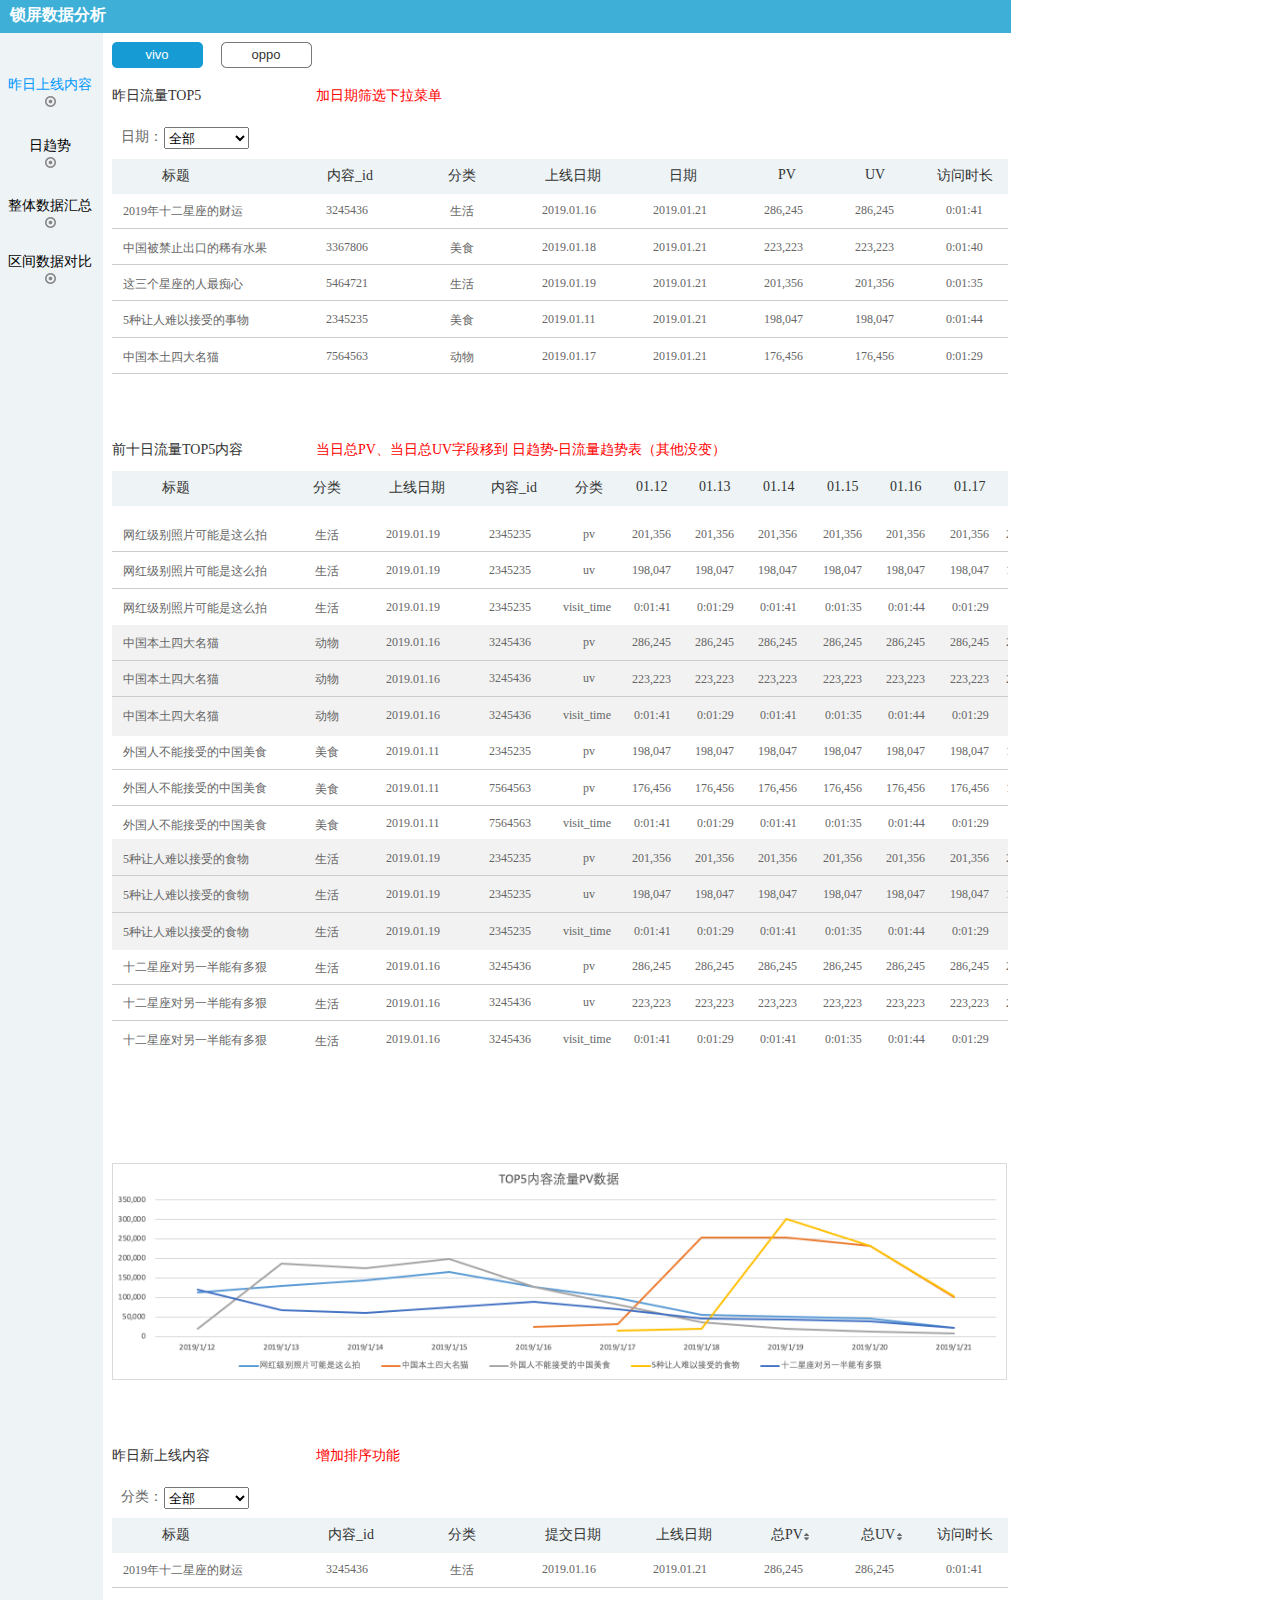
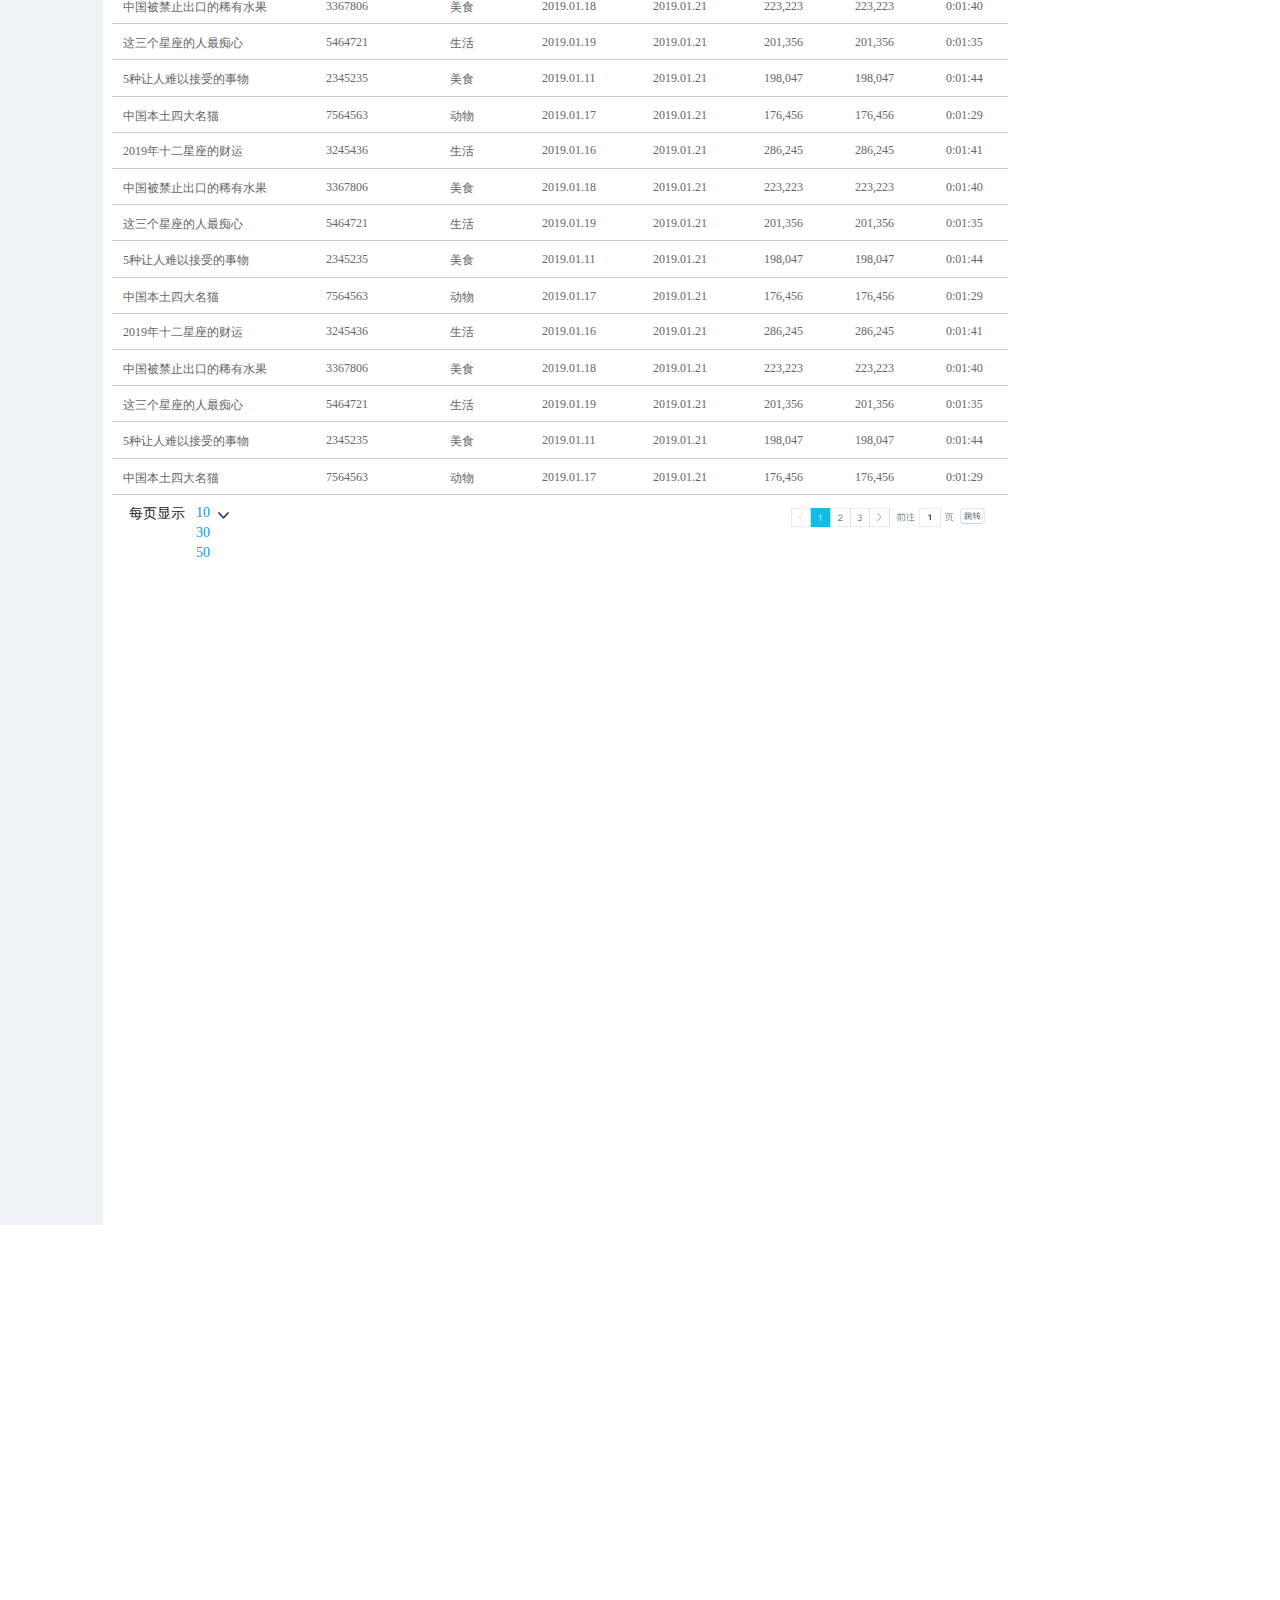
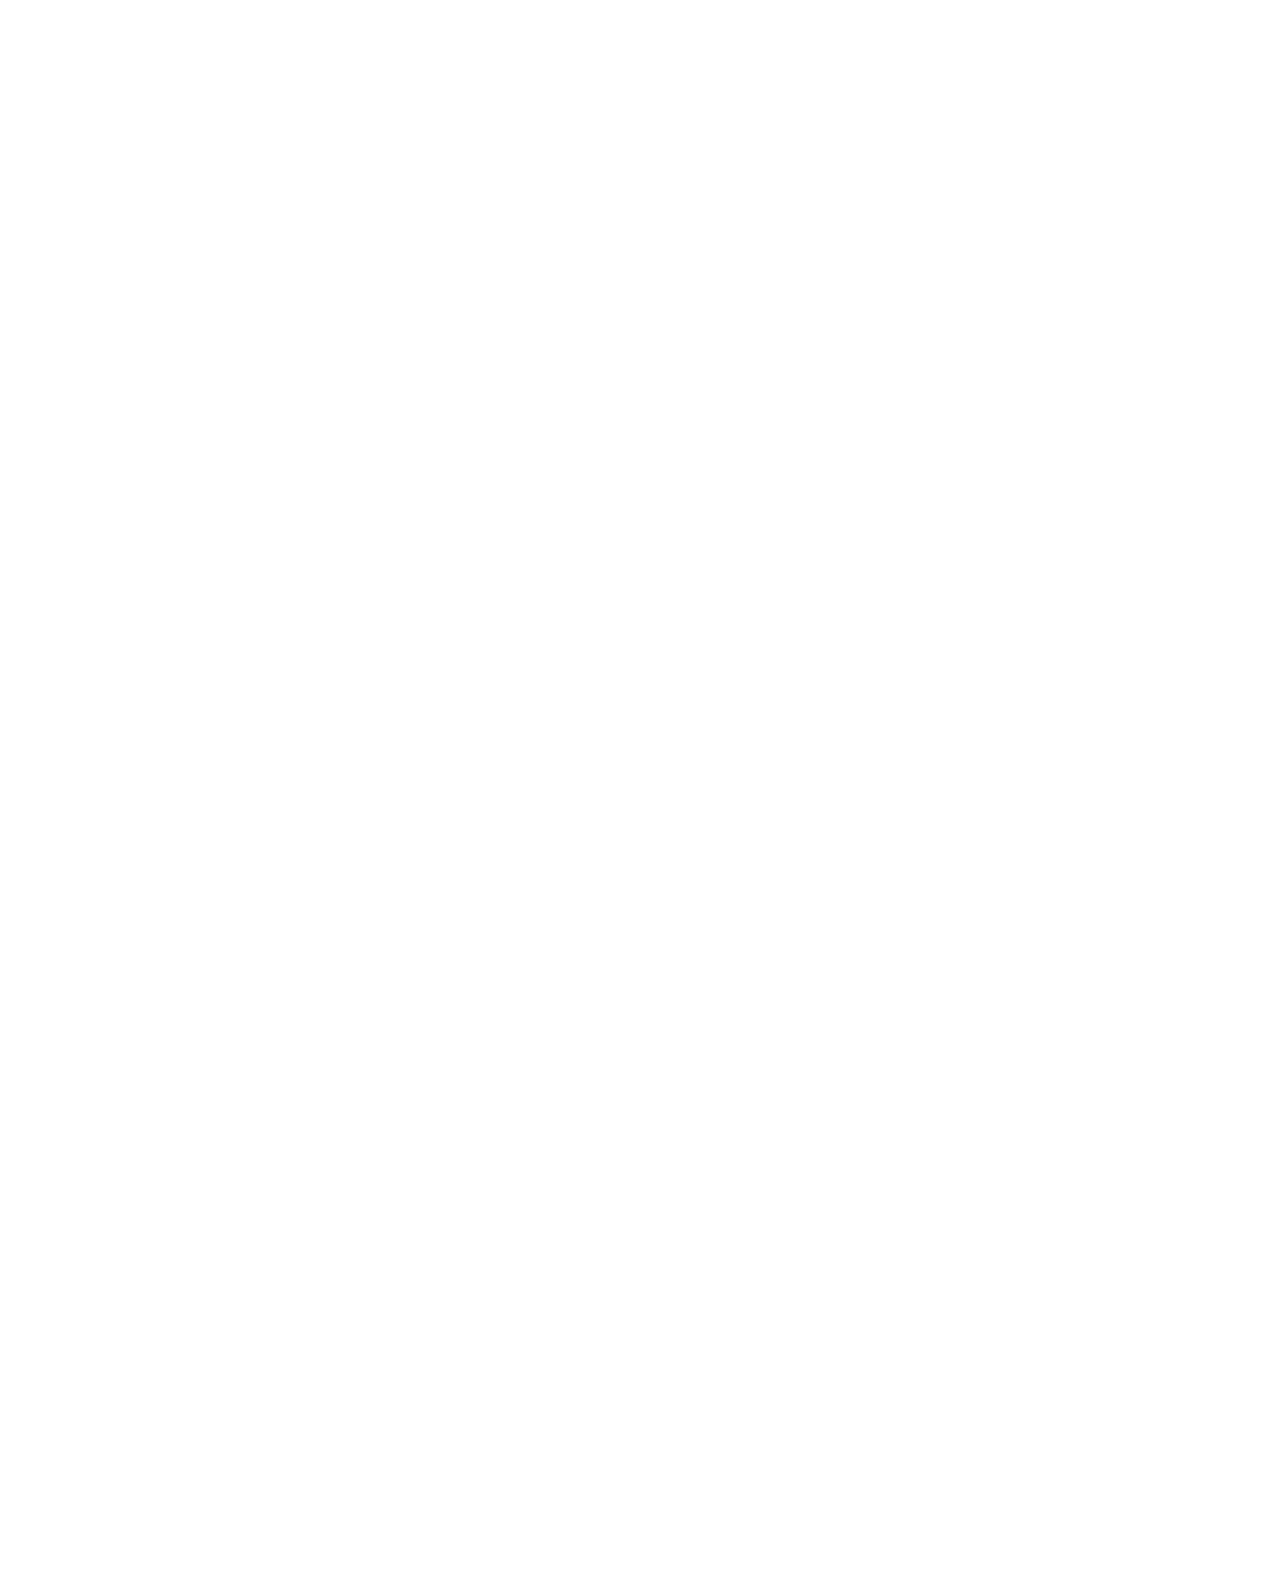
==== commit 47a97b06: "1.1.3" ====
--- a/产品ui.html
+++ b/产品ui.html
@@ -76,7 +76,7 @@
             </div>
 
             <!-- Unnamed (组合) -->
-            <div id="u60" class="ax_default" data-left="50" data-top="48" data-width="30" data-height="21">
+            <div id="u60" class="ax_default" data-left="50" data-top="80" data-width="30" data-height="21">
 
               <!-- Unnamed (矩形) -->
               <div id="u61" class="ax_default label">
@@ -169,7 +169,7 @@
             </div>
 
             <!-- Unnamed (组合) -->
-            <div id="u74" class="ax_default" data-left="215" data-top="48" data-width="48" data-height="21">
+            <div id="u74" class="ax_default" data-left="215" data-top="80" data-width="48" data-height="21">
 
               <!-- Unnamed (矩形) -->
               <div id="u75" class="ax_default label">
@@ -181,7 +181,7 @@
             </div>
 
             <!-- Unnamed (组合) -->
-            <div id="u76" class="ax_default" data-left="336" data-top="48" data-width="30" data-height="21">
+            <div id="u76" class="ax_default" data-left="336" data-top="80" data-width="30" data-height="21">
 
               <!-- Unnamed (矩形) -->
               <div id="u77" class="ax_default label">
@@ -193,7 +193,7 @@
             </div>
 
             <!-- Unnamed (组合) -->
-            <div id="u78" class="ax_default" data-left="433" data-top="48" data-width="58" data-height="21">
+            <div id="u78" class="ax_default" data-left="433" data-top="80" data-width="58" data-height="21">
 
               <!-- Unnamed (矩形) -->
               <div id="u79" class="ax_default label">
@@ -205,7 +205,7 @@
             </div>
 
             <!-- Unnamed (组合) -->
-            <div id="u80" class="ax_default" data-left="557" data-top="48" data-width="30" data-height="21">
+            <div id="u80" class="ax_default" data-left="557" data-top="80" data-width="30" data-height="21">
 
               <!-- Unnamed (矩形) -->
               <div id="u81" class="ax_default label">
@@ -217,7 +217,7 @@
             </div>
 
             <!-- Unnamed (组合) -->
-            <div id="u82" class="ax_default" data-left="666" data-top="48" data-width="20" data-height="21">
+            <div id="u82" class="ax_default" data-left="666" data-top="80" data-width="20" data-height="21">
 
               <!-- Unnamed (矩形) -->
               <div id="u83" class="ax_default label">
@@ -229,7 +229,7 @@
             </div>
 
             <!-- Unnamed (组合) -->
-            <div id="u84" class="ax_default" data-left="753" data-top="48" data-width="21" data-height="21">
+            <div id="u84" class="ax_default" data-left="753" data-top="80" data-width="21" data-height="21">
 
               <!-- Unnamed (矩形) -->
               <div id="u85" class="ax_default label">
@@ -241,7 +241,7 @@
             </div>
 
             <!-- Unnamed (组合) -->
-            <div id="u86" class="ax_default" data-left="825" data-top="48" data-width="58" data-height="21">
+            <div id="u86" class="ax_default" data-left="825" data-top="80" data-width="58" data-height="21">
 
               <!-- Unnamed (矩形) -->
               <div id="u87" class="ax_default label">
@@ -2464,7 +2464,7 @@
             </div>
 
             <!-- Unnamed (组合) -->
-            <div id="u377" class="ax_default" data-left="50" data-top="1389" data-width="30" data-height="21">
+            <div id="u377" class="ax_default" data-left="50" data-top="1439" data-width="30" data-height="21">
 
               <!-- Unnamed (矩形) -->
               <div id="u378" class="ax_default label">
@@ -2557,7 +2557,7 @@
             </div>
 
             <!-- Unnamed (组合) -->
-            <div id="u391" class="ax_default" data-left="216" data-top="1389" data-width="48" data-height="21">
+            <div id="u391" class="ax_default" data-left="216" data-top="1439" data-width="48" data-height="21">
 
               <!-- Unnamed (矩形) -->
               <div id="u392" class="ax_default label">
@@ -2569,7 +2569,7 @@
             </div>
 
             <!-- Unnamed (组合) -->
-            <div id="u393" class="ax_default" data-left="336" data-top="1389" data-width="30" data-height="21">
+            <div id="u393" class="ax_default" data-left="336" data-top="1439" data-width="30" data-height="21">
 
               <!-- Unnamed (矩形) -->
               <div id="u394" class="ax_default label">
@@ -2581,7 +2581,7 @@
             </div>
 
             <!-- Unnamed (组合) -->
-            <div id="u395" class="ax_default" data-left="433" data-top="1389" data-width="58" data-height="21">
+            <div id="u395" class="ax_default" data-left="433" data-top="1439" data-width="58" data-height="21">
 
               <!-- Unnamed (矩形) -->
               <div id="u396" class="ax_default label">
@@ -2593,7 +2593,7 @@
             </div>
 
             <!-- Unnamed (组合) -->
-            <div id="u397" class="ax_default" data-left="544" data-top="1389" data-width="58" data-height="21">
+            <div id="u397" class="ax_default" data-left="544" data-top="1439" data-width="58" data-height="21">
 
               <!-- Unnamed (矩形) -->
               <div id="u398" class="ax_default label">
@@ -2605,7 +2605,7 @@
             </div>
 
             <!-- Unnamed (组合) -->
-            <div id="u399" class="ax_default" data-left="659" data-top="1389" data-width="34" data-height="21">
+            <div id="u399" class="ax_default" data-left="659" data-top="1439" data-width="34" data-height="21">
 
               <!-- Unnamed (矩形) -->
               <div id="u400" class="ax_default label">
@@ -2617,7 +2617,7 @@
             </div>
 
             <!-- Unnamed (组合) -->
-            <div id="u401" class="ax_default" data-left="749" data-top="1389" data-width="35" data-height="21">
+            <div id="u401" class="ax_default" data-left="749" data-top="1439" data-width="35" data-height="21">
 
               <!-- Unnamed (矩形) -->
               <div id="u402" class="ax_default label">
@@ -2629,7 +2629,7 @@
             </div>
 
             <!-- Unnamed (组合) -->
-            <div id="u403" class="ax_default" data-left="825" data-top="1389" data-width="58" data-height="21">
+            <div id="u403" class="ax_default" data-left="825" data-top="1439" data-width="58" data-height="21">
 
               <!-- Unnamed (矩形) -->
               <div id="u404" class="ax_default label">
@@ -3624,10 +3624,10 @@
             </div>
 
             <!-- Unnamed (组合) -->
-            <div id="u531" class="ax_default" data-left="17" data-top="1968" data-width="860" data-height="61">
+            <div id="u531" class="ax_default" data-left="17" data-top="2018" data-width="860" data-height="61">
 
               <!-- Unnamed (组合) -->
-              <div id="u532" class="ax_default" data-left="17" data-top="1968" data-width="100" data-height="61">
+              <div id="u532" class="ax_default" data-left="17" data-top="2018" data-width="100" data-height="61">
 
                 <!-- Unnamed (矩形) -->
                 <div id="u533" class="ax_default label">
@@ -3685,9 +3685,9 @@
 
             <!-- Unnamed (矩形) -->
             <div id="u541" class="ax_default label">
-              <img id="u541_img" class="img " src="images/产品ui/u61.png"/>
+              <img id="u541_img" class="img " src="images/产品ui/u541.png"/>
               <div id="u541_text" class="text ">
-                <p><span>没变</span></p>
+                <p><span>加日期筛选下拉菜单</span></p>
               </div>
             </div>
 
@@ -3706,1453 +3706,10 @@
                 <p><span>增加排序功能</span></p>
               </div>
             </div>
-          </div>
-        </div>
-        <div id="u58_state1" class="panel_state" data-label="日趋势" style="visibility: hidden;">
-          <div id="u58_state1_content" class="panel_state_content">
-
-            <!-- Unnamed (矩形) -->
-            <div id="u544" class="ax_default box_1">
-              <img id="u544_img" class="img " src="images/产品ui/u59.png"/>
-            </div>
-
-            <!-- Unnamed (组合) -->
-            <div id="u545" class="ax_default" data-left="50" data-top="79" data-width="30" data-height="21">
-
-              <!-- Unnamed (矩形) -->
-              <div id="u546" class="ax_default label">
-                <img id="u546_img" class="img " src="images/产品ui/u61.png"/>
-                <div id="u546_text" class="text ">
-                  <p><span>日期</span></p>
-                </div>
-              </div>
-            </div>
-
-            <!-- Unnamed (矩形) -->
-            <div id="u547" class="ax_default label">
-              <img id="u547_img" class="img " src="images/产品ui/u66.png"/>
-              <div id="u547_text" class="text ">
-                <p><span>2019.03.14</span></p>
-              </div>
-            </div>
-
-            <!-- Unnamed (水平线) -->
-            <div id="u548" class="ax_default line">
-              <img id="u548_img" class="img " src="images/产品ui/u67.png"/>
-            </div>
-
-            <!-- Unnamed (水平线) -->
-            <div id="u549" class="ax_default line">
-              <img id="u549_img" class="img " src="images/产品ui/u67.png"/>
-            </div>
-
-            <!-- Unnamed (水平线) -->
-            <div id="u550" class="ax_default line">
-              <img id="u550_img" class="img " src="images/产品ui/u67.png"/>
-            </div>
-
-            <!-- Unnamed (水平线) -->
-            <div id="u551" class="ax_default line">
-              <img id="u551_img" class="img " src="images/产品ui/u67.png"/>
-            </div>
-
-            <!-- Unnamed (矩形) -->
-            <div id="u552" class="ax_default label">
-              <img id="u552_img" class="img " src="images/产品ui/u552.png"/>
-              <div id="u552_text" class="text ">
-                <p><span>内容上线情况汇总</span></p>
-              </div>
-            </div>
-
-            <!-- Unnamed (组合) -->
-            <div id="u553" class="ax_default" data-left="185" data-top="79" data-width="58" data-height="21">
-
-              <!-- Unnamed (矩形) -->
-              <div id="u554" class="ax_default label">
-                <img id="u554_img" class="img " src="images/产品ui/u79.png"/>
-                <div id="u554_text" class="text ">
-                  <p><span>日投递数</span></p>
-                </div>
-              </div>
-            </div>
-
-            <!-- Unnamed (组合) -->
-            <div id="u555" class="ax_default" data-left="306" data-top="79" data-width="58" data-height="21">
-
-              <!-- Unnamed (矩形) -->
-              <div id="u556" class="ax_default label">
-                <img id="u556_img" class="img " src="images/产品ui/u79.png"/>
-                <div id="u556_text" class="text ">
-                  <p><span>日上线数</span></p>
-                </div>
-              </div>
-            </div>
-
-            <!-- Unnamed (组合) -->
-            <div id="u557" class="ax_default" data-left="426" data-top="79" data-width="86" data-height="21">
-
-              <!-- Unnamed (矩形) -->
-              <div id="u558" class="ax_default label">
-                <img id="u558_img" class="img " src="images/index/u2.png"/>
-                <div id="u558_text" class="text ">
-                  <p><span>前七日上线数</span></p>
-                </div>
-              </div>
-            </div>
-
-            <!-- Unnamed (组合) -->
-            <div id="u559" class="ax_default" data-left="575" data-top="79" data-width="72" data-height="21">
-
-              <!-- Unnamed (矩形) -->
-              <div id="u560" class="ax_default label">
-                <img id="u560_img" class="img " src="images/产品ui/u560.png"/>
-                <div id="u560_text" class="text ">
-                  <p><span>持续上线数</span></p>
-                </div>
-              </div>
-            </div>
-
-            <!-- Unnamed (组合) -->
-            <div id="u561" class="ax_default" data-left="709" data-top="79" data-width="30" data-height="21">
-
-              <!-- Unnamed (矩形) -->
-              <div id="u562" class="ax_default label">
-                <img id="u562_img" class="img " src="images/产品ui/u61.png"/>
-                <div id="u562_text" class="text ">
-                  <p><span>尾量</span></p>
-                </div>
-              </div>
-            </div>
-
-            <!-- Unnamed (组合) -->
-            <div id="u563" class="ax_default" data-left="802" data-top="79" data-width="44" data-height="21">
-
-              <!-- Unnamed (矩形) -->
-              <div id="u564" class="ax_default label">
-                <img id="u564_img" class="img " src="images/产品ui/日趋势_u53.png"/>
-                <div id="u564_text" class="text ">
-                  <p><span>下线数</span></p>
-                </div>
-              </div>
-            </div>
-
-            <!-- Unnamed (矩形) -->
-            <div id="u565" class="ax_default label">
-              <img id="u565_img" class="img " src="images/产品ui/u66.png"/>
-              <div id="u565_text" class="text ">
-                <p><span>2019.03.13</span></p>
-              </div>
-            </div>
-
-            <!-- Unnamed (矩形) -->
-            <div id="u566" class="ax_default label">
-              <img id="u566_img" class="img " src="images/产品ui/u66.png"/>
-              <div id="u566_text" class="text ">
-                <p><span>2019.03.12</span></p>
-              </div>
-            </div>
-
-            <!-- Unnamed (矩形) -->
-            <div id="u567" class="ax_default label">
-              <img id="u567_img" class="img " src="images/产品ui/u66.png"/>
-              <div id="u567_text" class="text ">
-                <p><span>2019.03.11</span></p>
-              </div>
-            </div>
-
-            <!-- Unnamed (矩形) -->
-            <div id="u568" class="ax_default label">
-              <img id="u568_img" class="img " src="images/产品ui/u66.png"/>
-              <div id="u568_text" class="text ">
-                <p><span>2019.03.10</span></p>
-              </div>
-            </div>
-
-            <!-- Unnamed (组合) -->
-            <div id="u569" class="ax_default" data-left="17" data-top="299" data-width="860" data-height="61">
-
-              <!-- Unnamed (组合) -->
-              <div id="u570" class="ax_default" data-left="17" data-top="299" data-width="100" data-height="61">
-
-                <!-- Unnamed (矩形) -->
-                <div id="u571" class="ax_default label">
-                  <img id="u571_img" class="img " src="images/产品ui/u79.png"/>
-                  <div id="u571_text" class="text ">
-                    <p><span>每页显示</span></p>
-                  </div>
-                </div>
-
-                <!-- Unnamed (矩形) -->
-                <div id="u572" class="ax_default label">
-                  <img id="u572_img" class="img " src="images/产品ui/u534.png"/>
-                  <div id="u572_text" class="text ">
-                    <p><span>10</span></p>
-                  </div>
-                </div>
-
-                <!-- Unnamed (形状) -->
-                <div id="u573" class="ax_default icon">
-                  <img id="u573_img" class="img " src="images/产品ui/u535.png"/>
-                </div>
-
-                <!-- Unnamed (矩形) -->
-                <div id="u574" class="ax_default label">
-                  <img id="u574_img" class="img " src="images/产品ui/u534.png"/>
-                  <div id="u574_text" class="text ">
-                    <p><span>30</span></p>
-                  </div>
-                </div>
-
-                <!-- Unnamed (矩形) -->
-                <div id="u575" class="ax_default label">
-                  <img id="u575_img" class="img " src="images/产品ui/u534.png"/>
-                  <div id="u575_text" class="text ">
-                    <p><span>50</span></p>
-                  </div>
-                </div>
-              </div>
-
-              <!-- Unnamed (图片) -->
-              <div id="u576" class="ax_default _图片">
-                <img id="u576_img" class="img " src="images/产品ui/u538.png"/>
-              </div>
-            </div>
-
-            <!-- Unnamed (水平线) -->
-            <div id="u577" class="ax_default line">
-              <img id="u577_img" class="img " src="images/产品ui/u67.png"/>
-            </div>
-
-            <!-- Unnamed (矩形) -->
-            <div id="u578" class="ax_default label">
-              <img id="u578_img" class="img " src="images/产品ui/u578.png"/>
-              <div id="u578_text" class="text ">
-                <p><span>70</span></p>
-              </div>
-            </div>
-
-            <!-- Unnamed (矩形) -->
-            <div id="u579" class="ax_default label">
-              <img id="u579_img" class="img " src="images/产品ui/u578.png"/>
-              <div id="u579_text" class="text ">
-                <p><span>72</span></p>
-              </div>
-            </div>
-
-            <!-- Unnamed (矩形) -->
-            <div id="u580" class="ax_default label">
-              <img id="u580_img" class="img " src="images/产品ui/u580.png"/>
-              <div id="u580_text" class="text ">
-                <p><span>898</span></p>
-              </div>
-            </div>
-
-            <!-- Unnamed (矩形) -->
-            <div id="u581" class="ax_default label">
-              <img id="u581_img" class="img " src="images/产品ui/u578.png"/>
-              <div id="u581_text" class="text ">
-                <p><span>44</span></p>
-              </div>
-            </div>
-
-            <!-- Unnamed (矩形) -->
-            <div id="u582" class="ax_default label">
-              <img id="u582_img" class="img " src="images/产品ui/u580.png"/>
-              <div id="u582_text" class="text ">
-                <p><span>132</span></p>
-              </div>
-            </div>
-
-            <!-- Unnamed (矩形) -->
-            <div id="u583" class="ax_default label">
-              <img id="u583_img" class="img " src="images/产品ui/u580.png"/>
-              <div id="u583_text" class="text ">
-                <p><span>132</span></p>
-              </div>
-            </div>
-
-            <!-- Unnamed (矩形) -->
-            <div id="u584" class="ax_default label">
-              <img id="u584_img" class="img " src="images/产品ui/u578.png"/>
-              <div id="u584_text" class="text ">
-                <p><span>70</span></p>
-              </div>
-            </div>
-
-            <!-- Unnamed (矩形) -->
-            <div id="u585" class="ax_default label">
-              <img id="u585_img" class="img " src="images/产品ui/u578.png"/>
-              <div id="u585_text" class="text ">
-                <p><span>72</span></p>
-              </div>
-            </div>
-
-            <!-- Unnamed (矩形) -->
-            <div id="u586" class="ax_default label">
-              <img id="u586_img" class="img " src="images/产品ui/u580.png"/>
-              <div id="u586_text" class="text ">
-                <p><span>898</span></p>
-              </div>
-            </div>
-
-            <!-- Unnamed (矩形) -->
-            <div id="u587" class="ax_default label">
-              <img id="u587_img" class="img " src="images/产品ui/u578.png"/>
-              <div id="u587_text" class="text ">
-                <p><span>44</span></p>
-              </div>
-            </div>
-
-            <!-- Unnamed (矩形) -->
-            <div id="u588" class="ax_default label">
-              <img id="u588_img" class="img " src="images/产品ui/u580.png"/>
-              <div id="u588_text" class="text ">
-                <p><span>132</span></p>
-              </div>
-            </div>
-
-            <!-- Unnamed (矩形) -->
-            <div id="u589" class="ax_default label">
-              <img id="u589_img" class="img " src="images/产品ui/u580.png"/>
-              <div id="u589_text" class="text ">
-                <p><span>132</span></p>
-              </div>
-            </div>
-
-            <!-- Unnamed (矩形) -->
-            <div id="u590" class="ax_default label">
-              <img id="u590_img" class="img " src="images/产品ui/u578.png"/>
-              <div id="u590_text" class="text ">
-                <p><span>70</span></p>
-              </div>
-            </div>
-
-            <!-- Unnamed (矩形) -->
-            <div id="u591" class="ax_default label">
-              <img id="u591_img" class="img " src="images/产品ui/u578.png"/>
-              <div id="u591_text" class="text ">
-                <p><span>72</span></p>
-              </div>
-            </div>
-
-            <!-- Unnamed (矩形) -->
-            <div id="u592" class="ax_default label">
-              <img id="u592_img" class="img " src="images/产品ui/u580.png"/>
-              <div id="u592_text" class="text ">
-                <p><span>898</span></p>
-              </div>
-            </div>
-
-            <!-- Unnamed (矩形) -->
-            <div id="u593" class="ax_default label">
-              <img id="u593_img" class="img " src="images/产品ui/u578.png"/>
-              <div id="u593_text" class="text ">
-                <p><span>44</span></p>
-              </div>
-            </div>
-
-            <!-- Unnamed (矩形) -->
-            <div id="u594" class="ax_default label">
-              <img id="u594_img" class="img " src="images/产品ui/u580.png"/>
-              <div id="u594_text" class="text ">
-                <p><span>132</span></p>
-              </div>
-            </div>
-
-            <!-- Unnamed (矩形) -->
-            <div id="u595" class="ax_default label">
-              <img id="u595_img" class="img " src="images/产品ui/u580.png"/>
-              <div id="u595_text" class="text ">
-                <p><span>132</span></p>
-              </div>
-            </div>
-
-            <!-- Unnamed (矩形) -->
-            <div id="u596" class="ax_default label">
-              <img id="u596_img" class="img " src="images/产品ui/u578.png"/>
-              <div id="u596_text" class="text ">
-                <p><span>70</span></p>
-              </div>
-            </div>
-
-            <!-- Unnamed (矩形) -->
-            <div id="u597" class="ax_default label">
-              <img id="u597_img" class="img " src="images/产品ui/u578.png"/>
-              <div id="u597_text" class="text ">
-                <p><span>72</span></p>
-              </div>
-            </div>
-
-            <!-- Unnamed (矩形) -->
-            <div id="u598" class="ax_default label">
-              <img id="u598_img" class="img " src="images/产品ui/u580.png"/>
-              <div id="u598_text" class="text ">
-                <p><span>898</span></p>
-              </div>
-            </div>
-
-            <!-- Unnamed (矩形) -->
-            <div id="u599" class="ax_default label">
-              <img id="u599_img" class="img " src="images/产品ui/u578.png"/>
-              <div id="u599_text" class="text ">
-                <p><span>44</span></p>
-              </div>
-            </div>
-
-            <!-- Unnamed (矩形) -->
-            <div id="u600" class="ax_default label">
-              <img id="u600_img" class="img " src="images/产品ui/u580.png"/>
-              <div id="u600_text" class="text ">
-                <p><span>132</span></p>
-              </div>
-            </div>
-
-            <!-- Unnamed (矩形) -->
-            <div id="u601" class="ax_default label">
-              <img id="u601_img" class="img " src="images/产品ui/u580.png"/>
-              <div id="u601_text" class="text ">
-                <p><span>132</span></p>
-              </div>
-            </div>
-
-            <!-- Unnamed (矩形) -->
-            <div id="u602" class="ax_default label">
-              <img id="u602_img" class="img " src="images/产品ui/u578.png"/>
-              <div id="u602_text" class="text ">
-                <p><span>70</span></p>
-              </div>
-            </div>
-
-            <!-- Unnamed (矩形) -->
-            <div id="u603" class="ax_default label">
-              <img id="u603_img" class="img " src="images/产品ui/u578.png"/>
-              <div id="u603_text" class="text ">
-                <p><span>72</span></p>
-              </div>
-            </div>
-
-            <!-- Unnamed (矩形) -->
-            <div id="u604" class="ax_default label">
-              <img id="u604_img" class="img " src="images/产品ui/u580.png"/>
-              <div id="u604_text" class="text ">
-                <p><span>898</span></p>
-              </div>
-            </div>
-
-            <!-- Unnamed (矩形) -->
-            <div id="u605" class="ax_default label">
-              <img id="u605_img" class="img " src="images/产品ui/u578.png"/>
-              <div id="u605_text" class="text ">
-                <p><span>44</span></p>
-              </div>
-            </div>
-
-            <!-- Unnamed (矩形) -->
-            <div id="u606" class="ax_default label">
-              <img id="u606_img" class="img " src="images/产品ui/u580.png"/>
-              <div id="u606_text" class="text ">
-                <p><span>132</span></p>
-              </div>
-            </div>
-
-            <!-- Unnamed (矩形) -->
-            <div id="u607" class="ax_default label">
-              <img id="u607_img" class="img " src="images/产品ui/u580.png"/>
-              <div id="u607_text" class="text ">
-                <p><span>132</span></p>
-              </div>
-            </div>
 
             <!-- Unnamed (下拉列表框) -->
-            <div id="u608" class="ax_default droplist">
-              <select id="u608_input">
-                <option value="日期">日期</option>
-              </select>
-            </div>
-
-            <!-- Unnamed (矩形) -->
-            <div id="u609" class="ax_default label">
-              <img id="u609_img" class="img " src="images/产品ui/日趋势_u53.png"/>
-              <div id="u609_text" class="text ">
-                <p><span>日期：</span></p>
-              </div>
-            </div>
-
-            <!-- Unnamed (图片) -->
-            <div id="u610" class="ax_default _图片">
-              <img id="u610_img" class="img " src="images/产品ui/u610.jpg"/>
-            </div>
-
-            <!-- Unnamed (矩形) -->
-            <div id="u611" class="ax_default box_1">
-              <img id="u611_img" class="img " src="images/产品ui/u59.png"/>
-            </div>
-
-            <!-- Unnamed (组合) -->
-            <div id="u612" class="ax_default" data-left="50" data-top="824" data-width="30" data-height="21">
-
-              <!-- Unnamed (矩形) -->
-              <div id="u613" class="ax_default label">
-                <img id="u613_img" class="img " src="images/产品ui/u61.png"/>
-                <div id="u613_text" class="text ">
-                  <p><span>日期</span></p>
-                </div>
-              </div>
-            </div>
-
-            <!-- Unnamed (矩形) -->
-            <div id="u614" class="ax_default label">
-              <img id="u614_img" class="img " src="images/产品ui/u66.png"/>
-              <div id="u614_text" class="text ">
-                <p><span>2019.03.14</span></p>
-              </div>
-            </div>
-
-            <!-- Unnamed (水平线) -->
-            <div id="u615" class="ax_default line">
-              <img id="u615_img" class="img " src="images/产品ui/u67.png"/>
-            </div>
-
-            <!-- Unnamed (水平线) -->
-            <div id="u616" class="ax_default line">
-              <img id="u616_img" class="img " src="images/产品ui/u67.png"/>
-            </div>
-
-            <!-- Unnamed (水平线) -->
-            <div id="u617" class="ax_default line">
-              <img id="u617_img" class="img " src="images/产品ui/u67.png"/>
-            </div>
-
-            <!-- Unnamed (水平线) -->
-            <div id="u618" class="ax_default line">
-              <img id="u618_img" class="img " src="images/产品ui/u67.png"/>
-            </div>
-
-            <!-- Unnamed (矩形) -->
-            <div id="u619" class="ax_default label">
-              <img id="u619_img" class="img " src="images/产品ui/u560.png"/>
-              <div id="u619_text" class="text ">
-                <p><span>日流量趋势</span></p>
-              </div>
-            </div>
-
-            <!-- Unnamed (组合) -->
-            <div id="u620" class="ax_default" data-left="230" data-top="824" data-width="20" data-height="21">
-
-              <!-- Unnamed (矩形) -->
-              <div id="u621" class="ax_default label">
-                <img id="u621_img" class="img " src="images/产品ui/u83.png"/>
-                <div id="u621_text" class="text ">
-                  <p><span>PV</span></p>
-                </div>
-              </div>
-            </div>
-
-            <!-- Unnamed (组合) -->
-            <div id="u622" class="ax_default" data-left="394" data-top="824" data-width="21" data-height="21">
-
-              <!-- Unnamed (矩形) -->
-              <div id="u623" class="ax_default label">
-                <img id="u623_img" class="img " src="images/产品ui/u85.png"/>
-                <div id="u623_text" class="text ">
-                  <p><span>UV</span></p>
-                </div>
-              </div>
-            </div>
-
-            <!-- Unnamed (组合) -->
-            <div id="u624" class="ax_default" data-left="558" data-top="824" data-width="86" data-height="21">
-
-              <!-- Unnamed (矩形) -->
-              <div id="u625" class="ax_default label">
-                <img id="u625_img" class="img " src="images/index/u2.png"/>
-                <div id="u625_text" class="text ">
-                  <p><span>高流量内容数</span></p>
-                </div>
-              </div>
-            </div>
-
-            <!-- Unnamed (组合) -->
-            <div id="u626" class="ax_default" data-left="775" data-top="824" data-width="86" data-height="21">
-
-              <!-- Unnamed (矩形) -->
-              <div id="u627" class="ax_default label">
-                <img id="u627_img" class="img " src="images/index/u2.png"/>
-                <div id="u627_text" class="text ">
-                  <p><span>低流量内容数</span></p>
-                </div>
-              </div>
-            </div>
-
-            <!-- Unnamed (矩形) -->
-            <div id="u628" class="ax_default label">
-              <img id="u628_img" class="img " src="images/产品ui/u66.png"/>
-              <div id="u628_text" class="text ">
-                <p><span>2019.03.13</span></p>
-              </div>
-            </div>
-
-            <!-- Unnamed (矩形) -->
-            <div id="u629" class="ax_default label">
-              <img id="u629_img" class="img " src="images/产品ui/u66.png"/>
-              <div id="u629_text" class="text ">
-                <p><span>2019.03.12</span></p>
-              </div>
-            </div>
-
-            <!-- Unnamed (矩形) -->
-            <div id="u630" class="ax_default label">
-              <img id="u630_img" class="img " src="images/产品ui/u66.png"/>
-              <div id="u630_text" class="text ">
-                <p><span>2019.03.11</span></p>
-              </div>
-            </div>
-
-            <!-- Unnamed (矩形) -->
-            <div id="u631" class="ax_default label">
-              <img id="u631_img" class="img " src="images/产品ui/u66.png"/>
-              <div id="u631_text" class="text ">
-                <p><span>2019.03.10</span></p>
-              </div>
-            </div>
-
-            <!-- Unnamed (组合) -->
-            <div id="u632" class="ax_default" data-left="17" data-top="1044" data-width="860" data-height="61">
-
-              <!-- Unnamed (组合) -->
-              <div id="u633" class="ax_default" data-left="17" data-top="1044" data-width="100" data-height="61">
-
-                <!-- Unnamed (矩形) -->
-                <div id="u634" class="ax_default label">
-                  <img id="u634_img" class="img " src="images/产品ui/u79.png"/>
-                  <div id="u634_text" class="text ">
-                    <p><span>每页显示</span></p>
-                  </div>
-                </div>
-
-                <!-- Unnamed (矩形) -->
-                <div id="u635" class="ax_default label">
-                  <img id="u635_img" class="img " src="images/产品ui/u534.png"/>
-                  <div id="u635_text" class="text ">
-                    <p><span>10</span></p>
-                  </div>
-                </div>
-
-                <!-- Unnamed (形状) -->
-                <div id="u636" class="ax_default icon">
-                  <img id="u636_img" class="img " src="images/产品ui/u535.png"/>
-                </div>
-
-                <!-- Unnamed (矩形) -->
-                <div id="u637" class="ax_default label">
-                  <img id="u637_img" class="img " src="images/产品ui/u534.png"/>
-                  <div id="u637_text" class="text ">
-                    <p><span>30</span></p>
-                  </div>
-                </div>
-
-                <!-- Unnamed (矩形) -->
-                <div id="u638" class="ax_default label">
-                  <img id="u638_img" class="img " src="images/产品ui/u534.png"/>
-                  <div id="u638_text" class="text ">
-                    <p><span>50</span></p>
-                  </div>
-                </div>
-              </div>
-
-              <!-- Unnamed (图片) -->
-              <div id="u639" class="ax_default _图片">
-                <img id="u639_img" class="img " src="images/产品ui/u538.png"/>
-              </div>
-            </div>
-
-            <!-- Unnamed (水平线) -->
-            <div id="u640" class="ax_default line">
-              <img id="u640_img" class="img " src="images/产品ui/u67.png"/>
-            </div>
-
-            <!-- Unnamed (矩形) -->
-            <div id="u641" class="ax_default label">
-              <img id="u641_img" class="img " src="images/产品ui/u578.png"/>
-              <div id="u641_text" class="text ">
-                <p><span>70</span></p>
-              </div>
-            </div>
-
-            <!-- Unnamed (矩形) -->
-            <div id="u642" class="ax_default label">
-              <img id="u642_img" class="img " src="images/产品ui/u578.png"/>
-              <div id="u642_text" class="text ">
-                <p><span>72</span></p>
-              </div>
-            </div>
-
-            <!-- Unnamed (矩形) -->
-            <div id="u643" class="ax_default label">
-              <img id="u643_img" class="img " src="images/产品ui/u578.png"/>
-              <div id="u643_text" class="text ">
-                <p><span>44</span></p>
-              </div>
-            </div>
-
-            <!-- Unnamed (矩形) -->
-            <div id="u644" class="ax_default label">
-              <img id="u644_img" class="img " src="images/产品ui/u580.png"/>
-              <div id="u644_text" class="text ">
-                <p><span>132</span></p>
-              </div>
-            </div>
-
-            <!-- Unnamed (矩形) -->
-            <div id="u645" class="ax_default label">
-              <img id="u645_img" class="img " src="images/产品ui/u578.png"/>
-              <div id="u645_text" class="text ">
-                <p><span>70</span></p>
-              </div>
-            </div>
-
-            <!-- Unnamed (矩形) -->
-            <div id="u646" class="ax_default label">
-              <img id="u646_img" class="img " src="images/产品ui/u578.png"/>
-              <div id="u646_text" class="text ">
-                <p><span>72</span></p>
-              </div>
-            </div>
-
-            <!-- Unnamed (矩形) -->
-            <div id="u647" class="ax_default label">
-              <img id="u647_img" class="img " src="images/产品ui/u578.png"/>
-              <div id="u647_text" class="text ">
-                <p><span>44</span></p>
-              </div>
-            </div>
-
-            <!-- Unnamed (矩形) -->
-            <div id="u648" class="ax_default label">
-              <img id="u648_img" class="img " src="images/产品ui/u580.png"/>
-              <div id="u648_text" class="text ">
-                <p><span>132</span></p>
-              </div>
-            </div>
-
-            <!-- Unnamed (矩形) -->
-            <div id="u649" class="ax_default label">
-              <img id="u649_img" class="img " src="images/产品ui/u578.png"/>
-              <div id="u649_text" class="text ">
-                <p><span>70</span></p>
-              </div>
-            </div>
-
-            <!-- Unnamed (矩形) -->
-            <div id="u650" class="ax_default label">
-              <img id="u650_img" class="img " src="images/产品ui/u578.png"/>
-              <div id="u650_text" class="text ">
-                <p><span>72</span></p>
-              </div>
-            </div>
-
-            <!-- Unnamed (矩形) -->
-            <div id="u651" class="ax_default label">
-              <img id="u651_img" class="img " src="images/产品ui/u578.png"/>
-              <div id="u651_text" class="text ">
-                <p><span>44</span></p>
-              </div>
-            </div>
-
-            <!-- Unnamed (矩形) -->
-            <div id="u652" class="ax_default label">
-              <img id="u652_img" class="img " src="images/产品ui/u580.png"/>
-              <div id="u652_text" class="text ">
-                <p><span>132</span></p>
-              </div>
-            </div>
-
-            <!-- Unnamed (矩形) -->
-            <div id="u653" class="ax_default label">
-              <img id="u653_img" class="img " src="images/产品ui/u578.png"/>
-              <div id="u653_text" class="text ">
-                <p><span>70</span></p>
-              </div>
-            </div>
-
-            <!-- Unnamed (矩形) -->
-            <div id="u654" class="ax_default label">
-              <img id="u654_img" class="img " src="images/产品ui/u578.png"/>
-              <div id="u654_text" class="text ">
-                <p><span>72</span></p>
-              </div>
-            </div>
-
-            <!-- Unnamed (矩形) -->
-            <div id="u655" class="ax_default label">
-              <img id="u655_img" class="img " src="images/产品ui/u578.png"/>
-              <div id="u655_text" class="text ">
-                <p><span>44</span></p>
-              </div>
-            </div>
-
-            <!-- Unnamed (矩形) -->
-            <div id="u656" class="ax_default label">
-              <img id="u656_img" class="img " src="images/产品ui/u580.png"/>
-              <div id="u656_text" class="text ">
-                <p><span>132</span></p>
-              </div>
-            </div>
-
-            <!-- Unnamed (矩形) -->
-            <div id="u657" class="ax_default label">
-              <img id="u657_img" class="img " src="images/产品ui/u578.png"/>
-              <div id="u657_text" class="text ">
-                <p><span>70</span></p>
-              </div>
-            </div>
-
-            <!-- Unnamed (矩形) -->
-            <div id="u658" class="ax_default label">
-              <img id="u658_img" class="img " src="images/产品ui/u578.png"/>
-              <div id="u658_text" class="text ">
-                <p><span>72</span></p>
-              </div>
-            </div>
-
-            <!-- Unnamed (矩形) -->
-            <div id="u659" class="ax_default label">
-              <img id="u659_img" class="img " src="images/产品ui/u578.png"/>
-              <div id="u659_text" class="text ">
-                <p><span>44</span></p>
-              </div>
-            </div>
-
-            <!-- Unnamed (矩形) -->
-            <div id="u660" class="ax_default label">
-              <img id="u660_img" class="img " src="images/产品ui/u580.png"/>
-              <div id="u660_text" class="text ">
-                <p><span>132</span></p>
-              </div>
-            </div>
-
-            <!-- Unnamed (下拉列表框) -->
-            <div id="u661" class="ax_default droplist">
-              <select id="u661_input">
-                <option value="日期">日期</option>
-              </select>
-            </div>
-
-            <!-- Unnamed (矩形) -->
-            <div id="u662" class="ax_default label">
-              <img id="u662_img" class="img " src="images/产品ui/日趋势_u53.png"/>
-              <div id="u662_text" class="text ">
-                <p><span>日期：</span></p>
-              </div>
-            </div>
-
-            <!-- Unnamed (图片) -->
-            <div id="u663" class="ax_default _图片">
-              <img id="u663_img" class="img " src="images/产品ui/u663.jpg"/>
-            </div>
-
-            <!-- Unnamed (形状) -->
-            <div id="u664" class="ax_default label">
-              <img id="u664_img" class="img " src="images/产品ui/日趋势_u53.png"/>
-              <div id="u664_text" class="text ">
-                <p><span>稿件数</span></p>
-              </div>
-            </div>
-
-            <!-- Unnamed (矩形) -->
-            <div id="u665" class="ax_default box_1">
-              <img id="u665_img" class="img " src="images/产品ui/u59.png"/>
-            </div>
-
-            <!-- Unnamed (组合) -->
-            <div id="u666" class="ax_default" data-left="185" data-top="1554" data-width="30" data-height="21">
-
-              <!-- Unnamed (矩形) -->
-              <div id="u667" class="ax_default label">
-                <img id="u667_img" class="img " src="images/产品ui/u61.png"/>
-                <div id="u667_text" class="text ">
-                  <p><span>分类</span></p>
-                </div>
-              </div>
-            </div>
-
-            <!-- Unnamed (矩形) -->
-            <div id="u668" class="ax_default label">
-              <img id="u668_img" class="img " src="images/产品ui/u668.png"/>
-              <div id="u668_text" class="text ">
-                <p><span>0</span></p>
-              </div>
-            </div>
-
-            <!-- Unnamed (水平线) -->
-            <div id="u669" class="ax_default line">
-              <img id="u669_img" class="img " src="images/产品ui/u67.png"/>
-            </div>
-
-            <!-- Unnamed (矩形) -->
-            <div id="u670" class="ax_default label">
-              <img id="u670_img" class="img " src="images/产品ui/u670.png"/>
-              <div id="u670_text" class="text ">
-                <p><span>各分类流量分组数据</span></p>
-              </div>
-            </div>
-
-            <!-- Unnamed (组合) -->
-            <div id="u671" class="ax_default" data-left="304" data-top="1554" data-width="30" data-height="21">
-
-              <!-- Unnamed (矩形) -->
-              <div id="u672" class="ax_default label">
-                <img id="u672_img" class="img " src="images/产品ui/u61.png"/>
-                <div id="u672_text" class="text ">
-                  <p><span>尾量</span></p>
-                </div>
-              </div>
-            </div>
-
-            <!-- Unnamed (组合) -->
-            <div id="u673" class="ax_default" data-left="404" data-top="1554" data-width="86" data-height="21">
-
-              <!-- Unnamed (矩形) -->
-              <div id="u674" class="ax_default label">
-                <img id="u674_img" class="img " src="images/index/u2.png"/>
-                <div id="u674_text" class="text ">
-                  <p><span>低流量内容数</span></p>
-                </div>
-              </div>
-            </div>
-
-            <!-- Unnamed (组合) -->
-            <div id="u675" class="ax_default" data-left="549" data-top="1554" data-width="86" data-height="21">
-
-              <!-- Unnamed (矩形) -->
-              <div id="u676" class="ax_default label">
-                <img id="u676_img" class="img " src="images/index/u2.png"/>
-                <div id="u676_text" class="text ">
-                  <p><span>高流量内容数</span></p>
-                </div>
-              </div>
-            </div>
-
-            <!-- Unnamed (组合) -->
-            <div id="u677" class="ax_default" data-left="694" data-top="1554" data-width="72" data-height="21">
-
-              <!-- Unnamed (矩形) -->
-              <div id="u678" class="ax_default label">
-                <img id="u678_img" class="img " src="images/产品ui/u560.png"/>
-                <div id="u678_text" class="text ">
-                  <p><span>头部内容数</span></p>
-                </div>
-              </div>
-            </div>
-
-            <!-- Unnamed (矩形) -->
-            <div id="u679" class="ax_default label">
-              <img id="u679_img" class="img " src="images/产品ui/u65.png"/>
-              <div id="u679_text" class="text ">
-                <p><span>动漫</span></p>
-              </div>
-            </div>
-
-            <!-- Unnamed (矩形) -->
-            <div id="u680" class="ax_default label">
-              <img id="u680_img" class="img " src="images/产品ui/u668.png"/>
-              <div id="u680_text" class="text ">
-                <p><span>2</span></p>
-              </div>
-            </div>
-
-            <!-- Unnamed (矩形) -->
-            <div id="u681" class="ax_default label">
-              <img id="u681_img" class="img " src="images/产品ui/u668.png"/>
-              <div id="u681_text" class="text ">
-                <p><span>0</span></p>
-              </div>
-            </div>
-
-            <!-- Unnamed (矩形) -->
-            <div id="u682" class="ax_default label">
-              <img id="u682_img" class="img " src="images/产品ui/u580.png"/>
-              <div id="u682_text" class="text ">
-                <p><span>250</span></p>
-              </div>
-            </div>
-
-            <!-- Unnamed (水平线) -->
-            <div id="u683" class="ax_default line">
-              <img id="u683_img" class="img " src="images/产品ui/u67.png"/>
-            </div>
-
-            <!-- Unnamed (矩形) -->
-            <div id="u684" class="ax_default label">
-              <img id="u684_img" class="img " src="images/产品ui/u65.png"/>
-              <div id="u684_text" class="text ">
-                <p><span>动物</span></p>
-              </div>
-            </div>
-
-            <!-- Unnamed (矩形) -->
-            <div id="u685" class="ax_default label">
-              <img id="u685_img" class="img " src="images/产品ui/u580.png"/>
-              <div id="u685_text" class="text ">
-                <p><span>393</span></p>
-              </div>
-            </div>
-
-            <!-- Unnamed (矩形) -->
-            <div id="u686" class="ax_default label">
-              <img id="u686_img" class="img " src="images/产品ui/u578.png"/>
-              <div id="u686_text" class="text ">
-                <p><span>43</span></p>
-              </div>
-            </div>
-
-            <!-- Unnamed (矩形) -->
-            <div id="u687" class="ax_default label">
-              <img id="u687_img" class="img " src="images/产品ui/u668.png"/>
-              <div id="u687_text" class="text ">
-                <p><span>1</span></p>
-              </div>
-            </div>
-
-            <!-- Unnamed (水平线) -->
-            <div id="u688" class="ax_default line">
-              <img id="u688_img" class="img " src="images/产品ui/u67.png"/>
-            </div>
-
-            <!-- Unnamed (矩形) -->
-            <div id="u689" class="ax_default label">
-              <img id="u689_img" class="img " src="images/产品ui/u65.png"/>
-              <div id="u689_text" class="text ">
-                <p><span>科技</span></p>
-              </div>
-            </div>
-
-            <!-- Unnamed (矩形) -->
-            <div id="u690" class="ax_default label">
-              <img id="u690_img" class="img " src="images/产品ui/u668.png"/>
-              <div id="u690_text" class="text ">
-                <p><span>2</span></p>
-              </div>
-            </div>
-
-            <!-- Unnamed (矩形) -->
-            <div id="u691" class="ax_default label">
-              <img id="u691_img" class="img " src="images/产品ui/u668.png"/>
-              <div id="u691_text" class="text ">
-                <p><span>0</span></p>
-              </div>
-            </div>
-
-            <!-- Unnamed (矩形) -->
-            <div id="u692" class="ax_default label">
-              <img id="u692_img" class="img " src="images/产品ui/u580.png"/>
-              <div id="u692_text" class="text ">
-                <p><span>242</span></p>
-              </div>
-            </div>
-
-            <!-- Unnamed (水平线) -->
-            <div id="u693" class="ax_default line">
-              <img id="u693_img" class="img " src="images/产品ui/u67.png"/>
-            </div>
-
-            <!-- Unnamed (矩形) -->
-            <div id="u694" class="ax_default label">
-              <img id="u694_img" class="img " src="images/产品ui/u65.png"/>
-              <div id="u694_text" class="text ">
-                <p><span>旅行</span></p>
-              </div>
-            </div>
-
-            <!-- Unnamed (矩形) -->
-            <div id="u695" class="ax_default label">
-              <img id="u695_img" class="img " src="images/产品ui/u580.png"/>
-              <div id="u695_text" class="text ">
-                <p><span>381</span></p>
-              </div>
-            </div>
-
-            <!-- Unnamed (矩形) -->
-            <div id="u696" class="ax_default label">
-              <img id="u696_img" class="img " src="images/产品ui/u578.png"/>
-              <div id="u696_text" class="text ">
-                <p><span>18</span></p>
-              </div>
-            </div>
-
-            <!-- Unnamed (水平线) -->
-            <div id="u697" class="ax_default line">
-              <img id="u697_img" class="img " src="images/产品ui/u67.png"/>
-            </div>
-
-            <!-- Unnamed (矩形) -->
-            <div id="u698" class="ax_default label">
-              <img id="u698_img" class="img " src="images/产品ui/u65.png"/>
-              <div id="u698_text" class="text ">
-                <p><span>美食</span></p>
-              </div>
-            </div>
-
-            <!-- Unnamed (矩形) -->
-            <div id="u699" class="ax_default label">
-              <img id="u699_img" class="img " src="images/产品ui/u580.png"/>
-              <div id="u699_text" class="text ">
-                <p><span>249</span></p>
-              </div>
-            </div>
-
-            <!-- Unnamed (矩形) -->
-            <div id="u700" class="ax_default label">
-              <img id="u700_img" class="img " src="images/产品ui/u580.png"/>
-              <div id="u700_text" class="text ">
-                <p><span>366</span></p>
-              </div>
-            </div>
-
-            <!-- Unnamed (矩形) -->
-            <div id="u701" class="ax_default label">
-              <img id="u701_img" class="img " src="images/产品ui/u578.png"/>
-              <div id="u701_text" class="text ">
-                <p><span>48</span></p>
-              </div>
-            </div>
-
-            <!-- Unnamed (矩形) -->
-            <div id="u702" class="ax_default label">
-              <img id="u702_img" class="img " src="images/产品ui/u668.png"/>
-              <div id="u702_text" class="text ">
-                <p><span>0</span></p>
-              </div>
-            </div>
-
-            <!-- Unnamed (水平线) -->
-            <div id="u703" class="ax_default line">
-              <img id="u703_img" class="img " src="images/产品ui/u67.png"/>
-            </div>
-
-            <!-- Unnamed (矩形) -->
-            <div id="u704" class="ax_default label">
-              <img id="u704_img" class="img " src="images/产品ui/u65.png"/>
-              <div id="u704_text" class="text ">
-                <p><span>男星</span></p>
-              </div>
-            </div>
-
-            <!-- Unnamed (矩形) -->
-            <div id="u705" class="ax_default label">
-              <img id="u705_img" class="img " src="images/产品ui/u668.png"/>
-              <div id="u705_text" class="text ">
-                <p><span>2</span></p>
-              </div>
-            </div>
-
-            <!-- Unnamed (矩形) -->
-            <div id="u706" class="ax_default label">
-              <img id="u706_img" class="img " src="images/产品ui/u668.png"/>
-              <div id="u706_text" class="text ">
-                <p><span>0</span></p>
-              </div>
-            </div>
-
-            <!-- Unnamed (矩形) -->
-            <div id="u707" class="ax_default label">
-              <img id="u707_img" class="img " src="images/产品ui/u580.png"/>
-              <div id="u707_text" class="text ">
-                <p><span>250</span></p>
-              </div>
-            </div>
-
-            <!-- Unnamed (水平线) -->
-            <div id="u708" class="ax_default line">
-              <img id="u708_img" class="img " src="images/产品ui/u67.png"/>
-            </div>
-
-            <!-- Unnamed (矩形) -->
-            <div id="u709" class="ax_default label">
-              <img id="u709_img" class="img " src="images/产品ui/u65.png"/>
-              <div id="u709_text" class="text ">
-                <p><span>女星</span></p>
-              </div>
-            </div>
-
-            <!-- Unnamed (矩形) -->
-            <div id="u710" class="ax_default label">
-              <img id="u710_img" class="img " src="images/产品ui/u580.png"/>
-              <div id="u710_text" class="text ">
-                <p><span>393</span></p>
-              </div>
-            </div>
-
-            <!-- Unnamed (矩形) -->
-            <div id="u711" class="ax_default label">
-              <img id="u711_img" class="img " src="images/产品ui/u578.png"/>
-              <div id="u711_text" class="text ">
-                <p><span>43</span></p>
-              </div>
-            </div>
-
-            <!-- Unnamed (矩形) -->
-            <div id="u712" class="ax_default label">
-              <img id="u712_img" class="img " src="images/产品ui/u668.png"/>
-              <div id="u712_text" class="text ">
-                <p><span>1</span></p>
-              </div>
-            </div>
-
-            <!-- Unnamed (水平线) -->
-            <div id="u713" class="ax_default line">
-              <img id="u713_img" class="img " src="images/产品ui/u67.png"/>
-            </div>
-
-            <!-- Unnamed (矩形) -->
-            <div id="u714" class="ax_default label">
-              <img id="u714_img" class="img " src="images/产品ui/u65.png"/>
-              <div id="u714_text" class="text ">
-                <p><span>生活</span></p>
-              </div>
-            </div>
-
-            <!-- Unnamed (矩形) -->
-            <div id="u715" class="ax_default label">
-              <img id="u715_img" class="img " src="images/产品ui/u668.png"/>
-              <div id="u715_text" class="text ">
-                <p><span>2</span></p>
-              </div>
-            </div>
-
-            <!-- Unnamed (矩形) -->
-            <div id="u716" class="ax_default label">
-              <img id="u716_img" class="img " src="images/产品ui/u668.png"/>
-              <div id="u716_text" class="text ">
-                <p><span>0</span></p>
-              </div>
-            </div>
-
-            <!-- Unnamed (矩形) -->
-            <div id="u717" class="ax_default label">
-              <img id="u717_img" class="img " src="images/产品ui/u580.png"/>
-              <div id="u717_text" class="text ">
-                <p><span>242</span></p>
-              </div>
-            </div>
-
-            <!-- Unnamed (水平线) -->
-            <div id="u718" class="ax_default line">
-              <img id="u718_img" class="img " src="images/产品ui/u67.png"/>
-            </div>
-
-            <!-- Unnamed (矩形) -->
-            <div id="u719" class="ax_default label">
-              <img id="u719_img" class="img " src="images/产品ui/u65.png"/>
-              <div id="u719_text" class="text ">
-                <p><span>时尚</span></p>
-              </div>
-            </div>
-
-            <!-- Unnamed (矩形) -->
-            <div id="u720" class="ax_default label">
-              <img id="u720_img" class="img " src="images/产品ui/u580.png"/>
-              <div id="u720_text" class="text ">
-                <p><span>381</span></p>
-              </div>
-            </div>
-
-            <!-- Unnamed (矩形) -->
-            <div id="u721" class="ax_default label">
-              <img id="u721_img" class="img " src="images/产品ui/u578.png"/>
-              <div id="u721_text" class="text ">
-                <p><span>18</span></p>
-              </div>
-            </div>
-
-            <!-- Unnamed (水平线) -->
-            <div id="u722" class="ax_default line">
-              <img id="u722_img" class="img " src="images/产品ui/u67.png"/>
-            </div>
-
-            <!-- Unnamed (矩形) -->
-            <div id="u723" class="ax_default label">
-              <img id="u723_img" class="img " src="images/产品ui/u65.png"/>
-              <div id="u723_text" class="text ">
-                <p><span>艺术</span></p>
-              </div>
-            </div>
-
-            <!-- Unnamed (矩形) -->
-            <div id="u724" class="ax_default label">
-              <img id="u724_img" class="img " src="images/产品ui/u580.png"/>
-              <div id="u724_text" class="text ">
-                <p><span>249</span></p>
-              </div>
-            </div>
-
-            <!-- Unnamed (矩形) -->
-            <div id="u725" class="ax_default label">
-              <img id="u725_img" class="img " src="images/产品ui/u580.png"/>
-              <div id="u725_text" class="text ">
-                <p><span>366</span></p>
-              </div>
-            </div>
-
-            <!-- Unnamed (矩形) -->
-            <div id="u726" class="ax_default label">
-              <img id="u726_img" class="img " src="images/产品ui/u578.png"/>
-              <div id="u726_text" class="text ">
-                <p><span>48</span></p>
-              </div>
-            </div>
-
-            <!-- Unnamed (矩形) -->
-            <div id="u727" class="ax_default label">
-              <img id="u727_img" class="img " src="images/产品ui/u580.png"/>
-              <div id="u727_text" class="text ">
-                <p><span>250</span></p>
-              </div>
-            </div>
-
-            <!-- Unnamed (水平线) -->
-            <div id="u728" class="ax_default line">
-              <img id="u728_img" class="img " src="images/产品ui/u67.png"/>
-            </div>
-
-            <!-- Unnamed (矩形) -->
-            <div id="u729" class="ax_default label">
-              <img id="u729_img" class="img " src="images/产品ui/u65.png"/>
-              <div id="u729_text" class="text ">
-                <p><span>影视</span></p>
-              </div>
-            </div>
-
-            <!-- Unnamed (矩形) -->
-            <div id="u730" class="ax_default label">
-              <img id="u730_img" class="img " src="images/产品ui/u580.png"/>
-              <div id="u730_text" class="text ">
-                <p><span>393</span></p>
-              </div>
-            </div>
-
-            <!-- Unnamed (矩形) -->
-            <div id="u731" class="ax_default label">
-              <img id="u731_img" class="img " src="images/产品ui/u578.png"/>
-              <div id="u731_text" class="text ">
-                <p><span>43</span></p>
-              </div>
-            </div>
-
-            <!-- Unnamed (矩形) -->
-            <div id="u732" class="ax_default label">
-              <img id="u732_img" class="img " src="images/产品ui/u668.png"/>
-              <div id="u732_text" class="text ">
-                <p><span>1</span></p>
-              </div>
-            </div>
-
-            <!-- Unnamed (水平线) -->
-            <div id="u733" class="ax_default line">
-              <img id="u733_img" class="img " src="images/产品ui/u67.png"/>
-            </div>
-
-            <!-- Unnamed (矩形) -->
-            <div id="u734" class="ax_default label">
-              <img id="u734_img" class="img " src="images/产品ui/u65.png"/>
-              <div id="u734_text" class="text ">
-                <p><span>游戏</span></p>
-              </div>
-            </div>
-
-            <!-- Unnamed (矩形) -->
-            <div id="u735" class="ax_default label">
-              <img id="u735_img" class="img " src="images/产品ui/u668.png"/>
-              <div id="u735_text" class="text ">
-                <p><span>2</span></p>
-              </div>
-            </div>
-
-            <!-- Unnamed (矩形) -->
-            <div id="u736" class="ax_default label">
-              <img id="u736_img" class="img " src="images/产品ui/u668.png"/>
-              <div id="u736_text" class="text ">
-                <p><span>0</span></p>
-              </div>
-            </div>
-
-            <!-- Unnamed (矩形) -->
-            <div id="u737" class="ax_default label">
-              <img id="u737_img" class="img " src="images/产品ui/u580.png"/>
-              <div id="u737_text" class="text ">
-                <p><span>242</span></p>
-              </div>
-            </div>
-
-            <!-- Unnamed (水平线) -->
-            <div id="u738" class="ax_default line">
-              <img id="u738_img" class="img " src="images/产品ui/u67.png"/>
-            </div>
-
-            <!-- Unnamed (矩形) -->
-            <div id="u739" class="ax_default label">
-              <img id="u739_img" class="img " src="images/产品ui/u65.png"/>
-              <div id="u739_text" class="text ">
-                <p><span>运动</span></p>
-              </div>
-            </div>
-
-            <!-- Unnamed (矩形) -->
-            <div id="u740" class="ax_default label">
-              <img id="u740_img" class="img " src="images/产品ui/u580.png"/>
-              <div id="u740_text" class="text ">
-                <p><span>381</span></p>
-              </div>
-            </div>
-
-            <!-- Unnamed (矩形) -->
-            <div id="u741" class="ax_default label">
-              <img id="u741_img" class="img " src="images/产品ui/u578.png"/>
-              <div id="u741_text" class="text ">
-                <p><span>18</span></p>
-              </div>
-            </div>
-
-            <!-- Unnamed (水平线) -->
-            <div id="u742" class="ax_default line">
-              <img id="u742_img" class="img " src="images/产品ui/u67.png"/>
-            </div>
-
-            <!-- Unnamed (矩形) -->
-            <div id="u743" class="ax_default label">
-              <img id="u743_img" class="img " src="images/产品ui/u578.png"/>
-              <div id="u743_text" class="text ">
-                <p><span>--</span></p>
-              </div>
-            </div>
-
-            <!-- Unnamed (矩形) -->
-            <div id="u744" class="ax_default label">
-              <img id="u744_img" class="img " src="images/产品ui/u580.png"/>
-              <div id="u744_text" class="text ">
-                <p><span>249</span></p>
-              </div>
-            </div>
-
-            <!-- Unnamed (矩形) -->
-            <div id="u745" class="ax_default label">
-              <img id="u745_img" class="img " src="images/产品ui/u580.png"/>
-              <div id="u745_text" class="text ">
-                <p><span>366</span></p>
-              </div>
-            </div>
-
-            <!-- Unnamed (矩形) -->
-            <div id="u746" class="ax_default label">
-              <img id="u746_img" class="img " src="images/产品ui/u578.png"/>
-              <div id="u746_text" class="text ">
-                <p><span>48</span></p>
-              </div>
-            </div>
-
-            <!-- Unnamed (下拉列表框) -->
-            <div id="u747" class="ax_default droplist">
-              <select id="u747_input">
+            <div id="u544" class="ax_default droplist">
+              <select id="u544_input">
                 <option selected value="全部">全部</option>
                 <option value="生活">生活</option>
                 <option value="美食">美食</option>
@@ -5164,156 +3721,1459 @@
             </div>
 
             <!-- Unnamed (矩形) -->
+            <div id="u545" class="ax_default label">
+              <img id="u545_img" class="img " src="images/产品ui/日趋势_u53.png"/>
+              <div id="u545_text" class="text ">
+                <p><span>日期：</span></p>
+              </div>
+            </div>
+          </div>
+        </div>
+        <div id="u58_state1" class="panel_state" data-label="日趋势" style="visibility: hidden;">
+          <div id="u58_state1_content" class="panel_state_content">
+
+            <!-- Unnamed (矩形) -->
+            <div id="u546" class="ax_default box_1">
+              <img id="u546_img" class="img " src="images/产品ui/u59.png"/>
+            </div>
+
+            <!-- Unnamed (组合) -->
+            <div id="u547" class="ax_default" data-left="50" data-top="79" data-width="30" data-height="21">
+
+              <!-- Unnamed (矩形) -->
+              <div id="u548" class="ax_default label">
+                <img id="u548_img" class="img " src="images/产品ui/u61.png"/>
+                <div id="u548_text" class="text ">
+                  <p><span>日期</span></p>
+                </div>
+              </div>
+            </div>
+
+            <!-- Unnamed (矩形) -->
+            <div id="u549" class="ax_default label">
+              <img id="u549_img" class="img " src="images/产品ui/u66.png"/>
+              <div id="u549_text" class="text ">
+                <p><span>2019.03.14</span></p>
+              </div>
+            </div>
+
+            <!-- Unnamed (水平线) -->
+            <div id="u550" class="ax_default line">
+              <img id="u550_img" class="img " src="images/产品ui/u67.png"/>
+            </div>
+
+            <!-- Unnamed (水平线) -->
+            <div id="u551" class="ax_default line">
+              <img id="u551_img" class="img " src="images/产品ui/u67.png"/>
+            </div>
+
+            <!-- Unnamed (水平线) -->
+            <div id="u552" class="ax_default line">
+              <img id="u552_img" class="img " src="images/产品ui/u67.png"/>
+            </div>
+
+            <!-- Unnamed (水平线) -->
+            <div id="u553" class="ax_default line">
+              <img id="u553_img" class="img " src="images/产品ui/u67.png"/>
+            </div>
+
+            <!-- Unnamed (矩形) -->
+            <div id="u554" class="ax_default label">
+              <img id="u554_img" class="img " src="images/产品ui/u554.png"/>
+              <div id="u554_text" class="text ">
+                <p><span>内容上线情况汇总</span></p>
+              </div>
+            </div>
+
+            <!-- Unnamed (组合) -->
+            <div id="u555" class="ax_default" data-left="185" data-top="79" data-width="58" data-height="21">
+
+              <!-- Unnamed (矩形) -->
+              <div id="u556" class="ax_default label">
+                <img id="u556_img" class="img " src="images/产品ui/u79.png"/>
+                <div id="u556_text" class="text ">
+                  <p><span>日投递数</span></p>
+                </div>
+              </div>
+            </div>
+
+            <!-- Unnamed (组合) -->
+            <div id="u557" class="ax_default" data-left="306" data-top="79" data-width="58" data-height="21">
+
+              <!-- Unnamed (矩形) -->
+              <div id="u558" class="ax_default label">
+                <img id="u558_img" class="img " src="images/产品ui/u79.png"/>
+                <div id="u558_text" class="text ">
+                  <p><span>日上线数</span></p>
+                </div>
+              </div>
+            </div>
+
+            <!-- Unnamed (组合) -->
+            <div id="u559" class="ax_default" data-left="426" data-top="79" data-width="86" data-height="21">
+
+              <!-- Unnamed (矩形) -->
+              <div id="u560" class="ax_default label">
+                <img id="u560_img" class="img " src="images/index/u2.png"/>
+                <div id="u560_text" class="text ">
+                  <p><span>前七日上线数</span></p>
+                </div>
+              </div>
+            </div>
+
+            <!-- Unnamed (组合) -->
+            <div id="u561" class="ax_default" data-left="575" data-top="79" data-width="72" data-height="21">
+
+              <!-- Unnamed (矩形) -->
+              <div id="u562" class="ax_default label">
+                <img id="u562_img" class="img " src="images/产品ui/u562.png"/>
+                <div id="u562_text" class="text ">
+                  <p><span>持续上线数</span></p>
+                </div>
+              </div>
+            </div>
+
+            <!-- Unnamed (组合) -->
+            <div id="u563" class="ax_default" data-left="709" data-top="79" data-width="30" data-height="21">
+
+              <!-- Unnamed (矩形) -->
+              <div id="u564" class="ax_default label">
+                <img id="u564_img" class="img " src="images/产品ui/u61.png"/>
+                <div id="u564_text" class="text ">
+                  <p><span>尾量</span></p>
+                </div>
+              </div>
+            </div>
+
+            <!-- Unnamed (组合) -->
+            <div id="u565" class="ax_default" data-left="802" data-top="79" data-width="44" data-height="21">
+
+              <!-- Unnamed (矩形) -->
+              <div id="u566" class="ax_default label">
+                <img id="u566_img" class="img " src="images/产品ui/日趋势_u53.png"/>
+                <div id="u566_text" class="text ">
+                  <p><span>下线数</span></p>
+                </div>
+              </div>
+            </div>
+
+            <!-- Unnamed (矩形) -->
+            <div id="u567" class="ax_default label">
+              <img id="u567_img" class="img " src="images/产品ui/u66.png"/>
+              <div id="u567_text" class="text ">
+                <p><span>2019.03.13</span></p>
+              </div>
+            </div>
+
+            <!-- Unnamed (矩形) -->
+            <div id="u568" class="ax_default label">
+              <img id="u568_img" class="img " src="images/产品ui/u66.png"/>
+              <div id="u568_text" class="text ">
+                <p><span>2019.03.12</span></p>
+              </div>
+            </div>
+
+            <!-- Unnamed (矩形) -->
+            <div id="u569" class="ax_default label">
+              <img id="u569_img" class="img " src="images/产品ui/u66.png"/>
+              <div id="u569_text" class="text ">
+                <p><span>2019.03.11</span></p>
+              </div>
+            </div>
+
+            <!-- Unnamed (矩形) -->
+            <div id="u570" class="ax_default label">
+              <img id="u570_img" class="img " src="images/产品ui/u66.png"/>
+              <div id="u570_text" class="text ">
+                <p><span>2019.03.10</span></p>
+              </div>
+            </div>
+
+            <!-- Unnamed (组合) -->
+            <div id="u571" class="ax_default" data-left="17" data-top="299" data-width="860" data-height="61">
+
+              <!-- Unnamed (组合) -->
+              <div id="u572" class="ax_default" data-left="17" data-top="299" data-width="100" data-height="61">
+
+                <!-- Unnamed (矩形) -->
+                <div id="u573" class="ax_default label">
+                  <img id="u573_img" class="img " src="images/产品ui/u79.png"/>
+                  <div id="u573_text" class="text ">
+                    <p><span>每页显示</span></p>
+                  </div>
+                </div>
+
+                <!-- Unnamed (矩形) -->
+                <div id="u574" class="ax_default label">
+                  <img id="u574_img" class="img " src="images/产品ui/u534.png"/>
+                  <div id="u574_text" class="text ">
+                    <p><span>10</span></p>
+                  </div>
+                </div>
+
+                <!-- Unnamed (形状) -->
+                <div id="u575" class="ax_default icon">
+                  <img id="u575_img" class="img " src="images/产品ui/u535.png"/>
+                </div>
+
+                <!-- Unnamed (矩形) -->
+                <div id="u576" class="ax_default label">
+                  <img id="u576_img" class="img " src="images/产品ui/u534.png"/>
+                  <div id="u576_text" class="text ">
+                    <p><span>30</span></p>
+                  </div>
+                </div>
+
+                <!-- Unnamed (矩形) -->
+                <div id="u577" class="ax_default label">
+                  <img id="u577_img" class="img " src="images/产品ui/u534.png"/>
+                  <div id="u577_text" class="text ">
+                    <p><span>50</span></p>
+                  </div>
+                </div>
+              </div>
+
+              <!-- Unnamed (图片) -->
+              <div id="u578" class="ax_default _图片">
+                <img id="u578_img" class="img " src="images/产品ui/u538.png"/>
+              </div>
+            </div>
+
+            <!-- Unnamed (水平线) -->
+            <div id="u579" class="ax_default line">
+              <img id="u579_img" class="img " src="images/产品ui/u67.png"/>
+            </div>
+
+            <!-- Unnamed (矩形) -->
+            <div id="u580" class="ax_default label">
+              <img id="u580_img" class="img " src="images/产品ui/u580.png"/>
+              <div id="u580_text" class="text ">
+                <p><span>70</span></p>
+              </div>
+            </div>
+
+            <!-- Unnamed (矩形) -->
+            <div id="u581" class="ax_default label">
+              <img id="u581_img" class="img " src="images/产品ui/u580.png"/>
+              <div id="u581_text" class="text ">
+                <p><span>72</span></p>
+              </div>
+            </div>
+
+            <!-- Unnamed (矩形) -->
+            <div id="u582" class="ax_default label">
+              <img id="u582_img" class="img " src="images/产品ui/u582.png"/>
+              <div id="u582_text" class="text ">
+                <p><span>898</span></p>
+              </div>
+            </div>
+
+            <!-- Unnamed (矩形) -->
+            <div id="u583" class="ax_default label">
+              <img id="u583_img" class="img " src="images/产品ui/u580.png"/>
+              <div id="u583_text" class="text ">
+                <p><span>44</span></p>
+              </div>
+            </div>
+
+            <!-- Unnamed (矩形) -->
+            <div id="u584" class="ax_default label">
+              <img id="u584_img" class="img " src="images/产品ui/u582.png"/>
+              <div id="u584_text" class="text ">
+                <p><span>132</span></p>
+              </div>
+            </div>
+
+            <!-- Unnamed (矩形) -->
+            <div id="u585" class="ax_default label">
+              <img id="u585_img" class="img " src="images/产品ui/u582.png"/>
+              <div id="u585_text" class="text ">
+                <p><span>132</span></p>
+              </div>
+            </div>
+
+            <!-- Unnamed (矩形) -->
+            <div id="u586" class="ax_default label">
+              <img id="u586_img" class="img " src="images/产品ui/u580.png"/>
+              <div id="u586_text" class="text ">
+                <p><span>70</span></p>
+              </div>
+            </div>
+
+            <!-- Unnamed (矩形) -->
+            <div id="u587" class="ax_default label">
+              <img id="u587_img" class="img " src="images/产品ui/u580.png"/>
+              <div id="u587_text" class="text ">
+                <p><span>72</span></p>
+              </div>
+            </div>
+
+            <!-- Unnamed (矩形) -->
+            <div id="u588" class="ax_default label">
+              <img id="u588_img" class="img " src="images/产品ui/u582.png"/>
+              <div id="u588_text" class="text ">
+                <p><span>898</span></p>
+              </div>
+            </div>
+
+            <!-- Unnamed (矩形) -->
+            <div id="u589" class="ax_default label">
+              <img id="u589_img" class="img " src="images/产品ui/u580.png"/>
+              <div id="u589_text" class="text ">
+                <p><span>44</span></p>
+              </div>
+            </div>
+
+            <!-- Unnamed (矩形) -->
+            <div id="u590" class="ax_default label">
+              <img id="u590_img" class="img " src="images/产品ui/u582.png"/>
+              <div id="u590_text" class="text ">
+                <p><span>132</span></p>
+              </div>
+            </div>
+
+            <!-- Unnamed (矩形) -->
+            <div id="u591" class="ax_default label">
+              <img id="u591_img" class="img " src="images/产品ui/u582.png"/>
+              <div id="u591_text" class="text ">
+                <p><span>132</span></p>
+              </div>
+            </div>
+
+            <!-- Unnamed (矩形) -->
+            <div id="u592" class="ax_default label">
+              <img id="u592_img" class="img " src="images/产品ui/u580.png"/>
+              <div id="u592_text" class="text ">
+                <p><span>70</span></p>
+              </div>
+            </div>
+
+            <!-- Unnamed (矩形) -->
+            <div id="u593" class="ax_default label">
+              <img id="u593_img" class="img " src="images/产品ui/u580.png"/>
+              <div id="u593_text" class="text ">
+                <p><span>72</span></p>
+              </div>
+            </div>
+
+            <!-- Unnamed (矩形) -->
+            <div id="u594" class="ax_default label">
+              <img id="u594_img" class="img " src="images/产品ui/u582.png"/>
+              <div id="u594_text" class="text ">
+                <p><span>898</span></p>
+              </div>
+            </div>
+
+            <!-- Unnamed (矩形) -->
+            <div id="u595" class="ax_default label">
+              <img id="u595_img" class="img " src="images/产品ui/u580.png"/>
+              <div id="u595_text" class="text ">
+                <p><span>44</span></p>
+              </div>
+            </div>
+
+            <!-- Unnamed (矩形) -->
+            <div id="u596" class="ax_default label">
+              <img id="u596_img" class="img " src="images/产品ui/u582.png"/>
+              <div id="u596_text" class="text ">
+                <p><span>132</span></p>
+              </div>
+            </div>
+
+            <!-- Unnamed (矩形) -->
+            <div id="u597" class="ax_default label">
+              <img id="u597_img" class="img " src="images/产品ui/u582.png"/>
+              <div id="u597_text" class="text ">
+                <p><span>132</span></p>
+              </div>
+            </div>
+
+            <!-- Unnamed (矩形) -->
+            <div id="u598" class="ax_default label">
+              <img id="u598_img" class="img " src="images/产品ui/u580.png"/>
+              <div id="u598_text" class="text ">
+                <p><span>70</span></p>
+              </div>
+            </div>
+
+            <!-- Unnamed (矩形) -->
+            <div id="u599" class="ax_default label">
+              <img id="u599_img" class="img " src="images/产品ui/u580.png"/>
+              <div id="u599_text" class="text ">
+                <p><span>72</span></p>
+              </div>
+            </div>
+
+            <!-- Unnamed (矩形) -->
+            <div id="u600" class="ax_default label">
+              <img id="u600_img" class="img " src="images/产品ui/u582.png"/>
+              <div id="u600_text" class="text ">
+                <p><span>898</span></p>
+              </div>
+            </div>
+
+            <!-- Unnamed (矩形) -->
+            <div id="u601" class="ax_default label">
+              <img id="u601_img" class="img " src="images/产品ui/u580.png"/>
+              <div id="u601_text" class="text ">
+                <p><span>44</span></p>
+              </div>
+            </div>
+
+            <!-- Unnamed (矩形) -->
+            <div id="u602" class="ax_default label">
+              <img id="u602_img" class="img " src="images/产品ui/u582.png"/>
+              <div id="u602_text" class="text ">
+                <p><span>132</span></p>
+              </div>
+            </div>
+
+            <!-- Unnamed (矩形) -->
+            <div id="u603" class="ax_default label">
+              <img id="u603_img" class="img " src="images/产品ui/u582.png"/>
+              <div id="u603_text" class="text ">
+                <p><span>132</span></p>
+              </div>
+            </div>
+
+            <!-- Unnamed (矩形) -->
+            <div id="u604" class="ax_default label">
+              <img id="u604_img" class="img " src="images/产品ui/u580.png"/>
+              <div id="u604_text" class="text ">
+                <p><span>70</span></p>
+              </div>
+            </div>
+
+            <!-- Unnamed (矩形) -->
+            <div id="u605" class="ax_default label">
+              <img id="u605_img" class="img " src="images/产品ui/u580.png"/>
+              <div id="u605_text" class="text ">
+                <p><span>72</span></p>
+              </div>
+            </div>
+
+            <!-- Unnamed (矩形) -->
+            <div id="u606" class="ax_default label">
+              <img id="u606_img" class="img " src="images/产品ui/u582.png"/>
+              <div id="u606_text" class="text ">
+                <p><span>898</span></p>
+              </div>
+            </div>
+
+            <!-- Unnamed (矩形) -->
+            <div id="u607" class="ax_default label">
+              <img id="u607_img" class="img " src="images/产品ui/u580.png"/>
+              <div id="u607_text" class="text ">
+                <p><span>44</span></p>
+              </div>
+            </div>
+
+            <!-- Unnamed (矩形) -->
+            <div id="u608" class="ax_default label">
+              <img id="u608_img" class="img " src="images/产品ui/u582.png"/>
+              <div id="u608_text" class="text ">
+                <p><span>132</span></p>
+              </div>
+            </div>
+
+            <!-- Unnamed (矩形) -->
+            <div id="u609" class="ax_default label">
+              <img id="u609_img" class="img " src="images/产品ui/u582.png"/>
+              <div id="u609_text" class="text ">
+                <p><span>132</span></p>
+              </div>
+            </div>
+
+            <!-- Unnamed (下拉列表框) -->
+            <div id="u610" class="ax_default droplist">
+              <select id="u610_input">
+                <option value="日期">日期</option>
+              </select>
+            </div>
+
+            <!-- Unnamed (矩形) -->
+            <div id="u611" class="ax_default label">
+              <img id="u611_img" class="img " src="images/产品ui/日趋势_u53.png"/>
+              <div id="u611_text" class="text ">
+                <p><span>日期：</span></p>
+              </div>
+            </div>
+
+            <!-- Unnamed (图片) -->
+            <div id="u612" class="ax_default _图片">
+              <img id="u612_img" class="img " src="images/产品ui/u612.jpg"/>
+            </div>
+
+            <!-- Unnamed (矩形) -->
+            <div id="u613" class="ax_default box_1">
+              <img id="u613_img" class="img " src="images/产品ui/u59.png"/>
+            </div>
+
+            <!-- Unnamed (组合) -->
+            <div id="u614" class="ax_default" data-left="50" data-top="824" data-width="30" data-height="21">
+
+              <!-- Unnamed (矩形) -->
+              <div id="u615" class="ax_default label">
+                <img id="u615_img" class="img " src="images/产品ui/u61.png"/>
+                <div id="u615_text" class="text ">
+                  <p><span>日期</span></p>
+                </div>
+              </div>
+            </div>
+
+            <!-- Unnamed (矩形) -->
+            <div id="u616" class="ax_default label">
+              <img id="u616_img" class="img " src="images/产品ui/u66.png"/>
+              <div id="u616_text" class="text ">
+                <p><span>2019.03.14</span></p>
+              </div>
+            </div>
+
+            <!-- Unnamed (水平线) -->
+            <div id="u617" class="ax_default line">
+              <img id="u617_img" class="img " src="images/产品ui/u67.png"/>
+            </div>
+
+            <!-- Unnamed (水平线) -->
+            <div id="u618" class="ax_default line">
+              <img id="u618_img" class="img " src="images/产品ui/u67.png"/>
+            </div>
+
+            <!-- Unnamed (水平线) -->
+            <div id="u619" class="ax_default line">
+              <img id="u619_img" class="img " src="images/产品ui/u67.png"/>
+            </div>
+
+            <!-- Unnamed (水平线) -->
+            <div id="u620" class="ax_default line">
+              <img id="u620_img" class="img " src="images/产品ui/u67.png"/>
+            </div>
+
+            <!-- Unnamed (矩形) -->
+            <div id="u621" class="ax_default label">
+              <img id="u621_img" class="img " src="images/产品ui/u562.png"/>
+              <div id="u621_text" class="text ">
+                <p><span>日流量趋势</span></p>
+              </div>
+            </div>
+
+            <!-- Unnamed (组合) -->
+            <div id="u622" class="ax_default" data-left="230" data-top="824" data-width="20" data-height="21">
+
+              <!-- Unnamed (矩形) -->
+              <div id="u623" class="ax_default label">
+                <img id="u623_img" class="img " src="images/产品ui/u83.png"/>
+                <div id="u623_text" class="text ">
+                  <p><span>PV</span></p>
+                </div>
+              </div>
+            </div>
+
+            <!-- Unnamed (组合) -->
+            <div id="u624" class="ax_default" data-left="394" data-top="824" data-width="21" data-height="21">
+
+              <!-- Unnamed (矩形) -->
+              <div id="u625" class="ax_default label">
+                <img id="u625_img" class="img " src="images/产品ui/u85.png"/>
+                <div id="u625_text" class="text ">
+                  <p><span>UV</span></p>
+                </div>
+              </div>
+            </div>
+
+            <!-- Unnamed (组合) -->
+            <div id="u626" class="ax_default" data-left="558" data-top="824" data-width="86" data-height="21">
+
+              <!-- Unnamed (矩形) -->
+              <div id="u627" class="ax_default label">
+                <img id="u627_img" class="img " src="images/index/u2.png"/>
+                <div id="u627_text" class="text ">
+                  <p><span>高流量内容数</span></p>
+                </div>
+              </div>
+            </div>
+
+            <!-- Unnamed (组合) -->
+            <div id="u628" class="ax_default" data-left="775" data-top="824" data-width="86" data-height="21">
+
+              <!-- Unnamed (矩形) -->
+              <div id="u629" class="ax_default label">
+                <img id="u629_img" class="img " src="images/index/u2.png"/>
+                <div id="u629_text" class="text ">
+                  <p><span>低流量内容数</span></p>
+                </div>
+              </div>
+            </div>
+
+            <!-- Unnamed (矩形) -->
+            <div id="u630" class="ax_default label">
+              <img id="u630_img" class="img " src="images/产品ui/u66.png"/>
+              <div id="u630_text" class="text ">
+                <p><span>2019.03.13</span></p>
+              </div>
+            </div>
+
+            <!-- Unnamed (矩形) -->
+            <div id="u631" class="ax_default label">
+              <img id="u631_img" class="img " src="images/产品ui/u66.png"/>
+              <div id="u631_text" class="text ">
+                <p><span>2019.03.12</span></p>
+              </div>
+            </div>
+
+            <!-- Unnamed (矩形) -->
+            <div id="u632" class="ax_default label">
+              <img id="u632_img" class="img " src="images/产品ui/u66.png"/>
+              <div id="u632_text" class="text ">
+                <p><span>2019.03.11</span></p>
+              </div>
+            </div>
+
+            <!-- Unnamed (矩形) -->
+            <div id="u633" class="ax_default label">
+              <img id="u633_img" class="img " src="images/产品ui/u66.png"/>
+              <div id="u633_text" class="text ">
+                <p><span>2019.03.10</span></p>
+              </div>
+            </div>
+
+            <!-- Unnamed (组合) -->
+            <div id="u634" class="ax_default" data-left="17" data-top="1044" data-width="860" data-height="61">
+
+              <!-- Unnamed (组合) -->
+              <div id="u635" class="ax_default" data-left="17" data-top="1044" data-width="100" data-height="61">
+
+                <!-- Unnamed (矩形) -->
+                <div id="u636" class="ax_default label">
+                  <img id="u636_img" class="img " src="images/产品ui/u79.png"/>
+                  <div id="u636_text" class="text ">
+                    <p><span>每页显示</span></p>
+                  </div>
+                </div>
+
+                <!-- Unnamed (矩形) -->
+                <div id="u637" class="ax_default label">
+                  <img id="u637_img" class="img " src="images/产品ui/u534.png"/>
+                  <div id="u637_text" class="text ">
+                    <p><span>10</span></p>
+                  </div>
+                </div>
+
+                <!-- Unnamed (形状) -->
+                <div id="u638" class="ax_default icon">
+                  <img id="u638_img" class="img " src="images/产品ui/u535.png"/>
+                </div>
+
+                <!-- Unnamed (矩形) -->
+                <div id="u639" class="ax_default label">
+                  <img id="u639_img" class="img " src="images/产品ui/u534.png"/>
+                  <div id="u639_text" class="text ">
+                    <p><span>30</span></p>
+                  </div>
+                </div>
+
+                <!-- Unnamed (矩形) -->
+                <div id="u640" class="ax_default label">
+                  <img id="u640_img" class="img " src="images/产品ui/u534.png"/>
+                  <div id="u640_text" class="text ">
+                    <p><span>50</span></p>
+                  </div>
+                </div>
+              </div>
+
+              <!-- Unnamed (图片) -->
+              <div id="u641" class="ax_default _图片">
+                <img id="u641_img" class="img " src="images/产品ui/u538.png"/>
+              </div>
+            </div>
+
+            <!-- Unnamed (水平线) -->
+            <div id="u642" class="ax_default line">
+              <img id="u642_img" class="img " src="images/产品ui/u67.png"/>
+            </div>
+
+            <!-- Unnamed (矩形) -->
+            <div id="u643" class="ax_default label">
+              <img id="u643_img" class="img " src="images/产品ui/u580.png"/>
+              <div id="u643_text" class="text ">
+                <p><span>70</span></p>
+              </div>
+            </div>
+
+            <!-- Unnamed (矩形) -->
+            <div id="u644" class="ax_default label">
+              <img id="u644_img" class="img " src="images/产品ui/u580.png"/>
+              <div id="u644_text" class="text ">
+                <p><span>72</span></p>
+              </div>
+            </div>
+
+            <!-- Unnamed (矩形) -->
+            <div id="u645" class="ax_default label">
+              <img id="u645_img" class="img " src="images/产品ui/u580.png"/>
+              <div id="u645_text" class="text ">
+                <p><span>44</span></p>
+              </div>
+            </div>
+
+            <!-- Unnamed (矩形) -->
+            <div id="u646" class="ax_default label">
+              <img id="u646_img" class="img " src="images/产品ui/u582.png"/>
+              <div id="u646_text" class="text ">
+                <p><span>132</span></p>
+              </div>
+            </div>
+
+            <!-- Unnamed (矩形) -->
+            <div id="u647" class="ax_default label">
+              <img id="u647_img" class="img " src="images/产品ui/u580.png"/>
+              <div id="u647_text" class="text ">
+                <p><span>70</span></p>
+              </div>
+            </div>
+
+            <!-- Unnamed (矩形) -->
+            <div id="u648" class="ax_default label">
+              <img id="u648_img" class="img " src="images/产品ui/u580.png"/>
+              <div id="u648_text" class="text ">
+                <p><span>72</span></p>
+              </div>
+            </div>
+
+            <!-- Unnamed (矩形) -->
+            <div id="u649" class="ax_default label">
+              <img id="u649_img" class="img " src="images/产品ui/u580.png"/>
+              <div id="u649_text" class="text ">
+                <p><span>44</span></p>
+              </div>
+            </div>
+
+            <!-- Unnamed (矩形) -->
+            <div id="u650" class="ax_default label">
+              <img id="u650_img" class="img " src="images/产品ui/u582.png"/>
+              <div id="u650_text" class="text ">
+                <p><span>132</span></p>
+              </div>
+            </div>
+
+            <!-- Unnamed (矩形) -->
+            <div id="u651" class="ax_default label">
+              <img id="u651_img" class="img " src="images/产品ui/u580.png"/>
+              <div id="u651_text" class="text ">
+                <p><span>70</span></p>
+              </div>
+            </div>
+
+            <!-- Unnamed (矩形) -->
+            <div id="u652" class="ax_default label">
+              <img id="u652_img" class="img " src="images/产品ui/u580.png"/>
+              <div id="u652_text" class="text ">
+                <p><span>72</span></p>
+              </div>
+            </div>
+
+            <!-- Unnamed (矩形) -->
+            <div id="u653" class="ax_default label">
+              <img id="u653_img" class="img " src="images/产品ui/u580.png"/>
+              <div id="u653_text" class="text ">
+                <p><span>44</span></p>
+              </div>
+            </div>
+
+            <!-- Unnamed (矩形) -->
+            <div id="u654" class="ax_default label">
+              <img id="u654_img" class="img " src="images/产品ui/u582.png"/>
+              <div id="u654_text" class="text ">
+                <p><span>132</span></p>
+              </div>
+            </div>
+
+            <!-- Unnamed (矩形) -->
+            <div id="u655" class="ax_default label">
+              <img id="u655_img" class="img " src="images/产品ui/u580.png"/>
+              <div id="u655_text" class="text ">
+                <p><span>70</span></p>
+              </div>
+            </div>
+
+            <!-- Unnamed (矩形) -->
+            <div id="u656" class="ax_default label">
+              <img id="u656_img" class="img " src="images/产品ui/u580.png"/>
+              <div id="u656_text" class="text ">
+                <p><span>72</span></p>
+              </div>
+            </div>
+
+            <!-- Unnamed (矩形) -->
+            <div id="u657" class="ax_default label">
+              <img id="u657_img" class="img " src="images/产品ui/u580.png"/>
+              <div id="u657_text" class="text ">
+                <p><span>44</span></p>
+              </div>
+            </div>
+
+            <!-- Unnamed (矩形) -->
+            <div id="u658" class="ax_default label">
+              <img id="u658_img" class="img " src="images/产品ui/u582.png"/>
+              <div id="u658_text" class="text ">
+                <p><span>132</span></p>
+              </div>
+            </div>
+
+            <!-- Unnamed (矩形) -->
+            <div id="u659" class="ax_default label">
+              <img id="u659_img" class="img " src="images/产品ui/u580.png"/>
+              <div id="u659_text" class="text ">
+                <p><span>70</span></p>
+              </div>
+            </div>
+
+            <!-- Unnamed (矩形) -->
+            <div id="u660" class="ax_default label">
+              <img id="u660_img" class="img " src="images/产品ui/u580.png"/>
+              <div id="u660_text" class="text ">
+                <p><span>72</span></p>
+              </div>
+            </div>
+
+            <!-- Unnamed (矩形) -->
+            <div id="u661" class="ax_default label">
+              <img id="u661_img" class="img " src="images/产品ui/u580.png"/>
+              <div id="u661_text" class="text ">
+                <p><span>44</span></p>
+              </div>
+            </div>
+
+            <!-- Unnamed (矩形) -->
+            <div id="u662" class="ax_default label">
+              <img id="u662_img" class="img " src="images/产品ui/u582.png"/>
+              <div id="u662_text" class="text ">
+                <p><span>132</span></p>
+              </div>
+            </div>
+
+            <!-- Unnamed (下拉列表框) -->
+            <div id="u663" class="ax_default droplist">
+              <select id="u663_input">
+                <option value="日期">日期</option>
+              </select>
+            </div>
+
+            <!-- Unnamed (矩形) -->
+            <div id="u664" class="ax_default label">
+              <img id="u664_img" class="img " src="images/产品ui/日趋势_u53.png"/>
+              <div id="u664_text" class="text ">
+                <p><span>日期：</span></p>
+              </div>
+            </div>
+
+            <!-- Unnamed (图片) -->
+            <div id="u665" class="ax_default _图片">
+              <img id="u665_img" class="img " src="images/产品ui/u665.jpg"/>
+            </div>
+
+            <!-- Unnamed (形状) -->
+            <div id="u666" class="ax_default label">
+              <img id="u666_img" class="img " src="images/产品ui/日趋势_u53.png"/>
+              <div id="u666_text" class="text ">
+                <p><span>稿件数</span></p>
+              </div>
+            </div>
+
+            <!-- Unnamed (矩形) -->
+            <div id="u667" class="ax_default box_1">
+              <img id="u667_img" class="img " src="images/产品ui/u59.png"/>
+            </div>
+
+            <!-- Unnamed (组合) -->
+            <div id="u668" class="ax_default" data-left="185" data-top="1554" data-width="30" data-height="21">
+
+              <!-- Unnamed (矩形) -->
+              <div id="u669" class="ax_default label">
+                <img id="u669_img" class="img " src="images/产品ui/u61.png"/>
+                <div id="u669_text" class="text ">
+                  <p><span>分类</span></p>
+                </div>
+              </div>
+            </div>
+
+            <!-- Unnamed (矩形) -->
+            <div id="u670" class="ax_default label">
+              <img id="u670_img" class="img " src="images/产品ui/u670.png"/>
+              <div id="u670_text" class="text ">
+                <p><span>0</span></p>
+              </div>
+            </div>
+
+            <!-- Unnamed (水平线) -->
+            <div id="u671" class="ax_default line">
+              <img id="u671_img" class="img " src="images/产品ui/u67.png"/>
+            </div>
+
+            <!-- Unnamed (矩形) -->
+            <div id="u672" class="ax_default label">
+              <img id="u672_img" class="img " src="images/产品ui/u541.png"/>
+              <div id="u672_text" class="text ">
+                <p><span>各分类流量分组数据</span></p>
+              </div>
+            </div>
+
+            <!-- Unnamed (组合) -->
+            <div id="u673" class="ax_default" data-left="304" data-top="1554" data-width="30" data-height="21">
+
+              <!-- Unnamed (矩形) -->
+              <div id="u674" class="ax_default label">
+                <img id="u674_img" class="img " src="images/产品ui/u61.png"/>
+                <div id="u674_text" class="text ">
+                  <p><span>尾量</span></p>
+                </div>
+              </div>
+            </div>
+
+            <!-- Unnamed (组合) -->
+            <div id="u675" class="ax_default" data-left="404" data-top="1554" data-width="86" data-height="21">
+
+              <!-- Unnamed (矩形) -->
+              <div id="u676" class="ax_default label">
+                <img id="u676_img" class="img " src="images/index/u2.png"/>
+                <div id="u676_text" class="text ">
+                  <p><span>低流量内容数</span></p>
+                </div>
+              </div>
+            </div>
+
+            <!-- Unnamed (组合) -->
+            <div id="u677" class="ax_default" data-left="549" data-top="1554" data-width="86" data-height="21">
+
+              <!-- Unnamed (矩形) -->
+              <div id="u678" class="ax_default label">
+                <img id="u678_img" class="img " src="images/index/u2.png"/>
+                <div id="u678_text" class="text ">
+                  <p><span>高流量内容数</span></p>
+                </div>
+              </div>
+            </div>
+
+            <!-- Unnamed (组合) -->
+            <div id="u679" class="ax_default" data-left="694" data-top="1554" data-width="72" data-height="21">
+
+              <!-- Unnamed (矩形) -->
+              <div id="u680" class="ax_default label">
+                <img id="u680_img" class="img " src="images/产品ui/u562.png"/>
+                <div id="u680_text" class="text ">
+                  <p><span>头部内容数</span></p>
+                </div>
+              </div>
+            </div>
+
+            <!-- Unnamed (矩形) -->
+            <div id="u681" class="ax_default label">
+              <img id="u681_img" class="img " src="images/产品ui/u65.png"/>
+              <div id="u681_text" class="text ">
+                <p><span>动漫</span></p>
+              </div>
+            </div>
+
+            <!-- Unnamed (矩形) -->
+            <div id="u682" class="ax_default label">
+              <img id="u682_img" class="img " src="images/产品ui/u670.png"/>
+              <div id="u682_text" class="text ">
+                <p><span>2</span></p>
+              </div>
+            </div>
+
+            <!-- Unnamed (矩形) -->
+            <div id="u683" class="ax_default label">
+              <img id="u683_img" class="img " src="images/产品ui/u670.png"/>
+              <div id="u683_text" class="text ">
+                <p><span>0</span></p>
+              </div>
+            </div>
+
+            <!-- Unnamed (矩形) -->
+            <div id="u684" class="ax_default label">
+              <img id="u684_img" class="img " src="images/产品ui/u582.png"/>
+              <div id="u684_text" class="text ">
+                <p><span>250</span></p>
+              </div>
+            </div>
+
+            <!-- Unnamed (水平线) -->
+            <div id="u685" class="ax_default line">
+              <img id="u685_img" class="img " src="images/产品ui/u67.png"/>
+            </div>
+
+            <!-- Unnamed (矩形) -->
+            <div id="u686" class="ax_default label">
+              <img id="u686_img" class="img " src="images/产品ui/u65.png"/>
+              <div id="u686_text" class="text ">
+                <p><span>动物</span></p>
+              </div>
+            </div>
+
+            <!-- Unnamed (矩形) -->
+            <div id="u687" class="ax_default label">
+              <img id="u687_img" class="img " src="images/产品ui/u582.png"/>
+              <div id="u687_text" class="text ">
+                <p><span>393</span></p>
+              </div>
+            </div>
+
+            <!-- Unnamed (矩形) -->
+            <div id="u688" class="ax_default label">
+              <img id="u688_img" class="img " src="images/产品ui/u580.png"/>
+              <div id="u688_text" class="text ">
+                <p><span>43</span></p>
+              </div>
+            </div>
+
+            <!-- Unnamed (矩形) -->
+            <div id="u689" class="ax_default label">
+              <img id="u689_img" class="img " src="images/产品ui/u670.png"/>
+              <div id="u689_text" class="text ">
+                <p><span>1</span></p>
+              </div>
+            </div>
+
+            <!-- Unnamed (水平线) -->
+            <div id="u690" class="ax_default line">
+              <img id="u690_img" class="img " src="images/产品ui/u67.png"/>
+            </div>
+
+            <!-- Unnamed (矩形) -->
+            <div id="u691" class="ax_default label">
+              <img id="u691_img" class="img " src="images/产品ui/u65.png"/>
+              <div id="u691_text" class="text ">
+                <p><span>科技</span></p>
+              </div>
+            </div>
+
+            <!-- Unnamed (矩形) -->
+            <div id="u692" class="ax_default label">
+              <img id="u692_img" class="img " src="images/产品ui/u670.png"/>
+              <div id="u692_text" class="text ">
+                <p><span>2</span></p>
+              </div>
+            </div>
+
+            <!-- Unnamed (矩形) -->
+            <div id="u693" class="ax_default label">
+              <img id="u693_img" class="img " src="images/产品ui/u670.png"/>
+              <div id="u693_text" class="text ">
+                <p><span>0</span></p>
+              </div>
+            </div>
+
+            <!-- Unnamed (矩形) -->
+            <div id="u694" class="ax_default label">
+              <img id="u694_img" class="img " src="images/产品ui/u582.png"/>
+              <div id="u694_text" class="text ">
+                <p><span>242</span></p>
+              </div>
+            </div>
+
+            <!-- Unnamed (水平线) -->
+            <div id="u695" class="ax_default line">
+              <img id="u695_img" class="img " src="images/产品ui/u67.png"/>
+            </div>
+
+            <!-- Unnamed (矩形) -->
+            <div id="u696" class="ax_default label">
+              <img id="u696_img" class="img " src="images/产品ui/u65.png"/>
+              <div id="u696_text" class="text ">
+                <p><span>旅行</span></p>
+              </div>
+            </div>
+
+            <!-- Unnamed (矩形) -->
+            <div id="u697" class="ax_default label">
+              <img id="u697_img" class="img " src="images/产品ui/u582.png"/>
+              <div id="u697_text" class="text ">
+                <p><span>381</span></p>
+              </div>
+            </div>
+
+            <!-- Unnamed (矩形) -->
+            <div id="u698" class="ax_default label">
+              <img id="u698_img" class="img " src="images/产品ui/u580.png"/>
+              <div id="u698_text" class="text ">
+                <p><span>18</span></p>
+              </div>
+            </div>
+
+            <!-- Unnamed (水平线) -->
+            <div id="u699" class="ax_default line">
+              <img id="u699_img" class="img " src="images/产品ui/u67.png"/>
+            </div>
+
+            <!-- Unnamed (矩形) -->
+            <div id="u700" class="ax_default label">
+              <img id="u700_img" class="img " src="images/产品ui/u65.png"/>
+              <div id="u700_text" class="text ">
+                <p><span>美食</span></p>
+              </div>
+            </div>
+
+            <!-- Unnamed (矩形) -->
+            <div id="u701" class="ax_default label">
+              <img id="u701_img" class="img " src="images/产品ui/u582.png"/>
+              <div id="u701_text" class="text ">
+                <p><span>249</span></p>
+              </div>
+            </div>
+
+            <!-- Unnamed (矩形) -->
+            <div id="u702" class="ax_default label">
+              <img id="u702_img" class="img " src="images/产品ui/u582.png"/>
+              <div id="u702_text" class="text ">
+                <p><span>366</span></p>
+              </div>
+            </div>
+
+            <!-- Unnamed (矩形) -->
+            <div id="u703" class="ax_default label">
+              <img id="u703_img" class="img " src="images/产品ui/u580.png"/>
+              <div id="u703_text" class="text ">
+                <p><span>48</span></p>
+              </div>
+            </div>
+
+            <!-- Unnamed (矩形) -->
+            <div id="u704" class="ax_default label">
+              <img id="u704_img" class="img " src="images/产品ui/u670.png"/>
+              <div id="u704_text" class="text ">
+                <p><span>0</span></p>
+              </div>
+            </div>
+
+            <!-- Unnamed (水平线) -->
+            <div id="u705" class="ax_default line">
+              <img id="u705_img" class="img " src="images/产品ui/u67.png"/>
+            </div>
+
+            <!-- Unnamed (矩形) -->
+            <div id="u706" class="ax_default label">
+              <img id="u706_img" class="img " src="images/产品ui/u65.png"/>
+              <div id="u706_text" class="text ">
+                <p><span>男星</span></p>
+              </div>
+            </div>
+
+            <!-- Unnamed (矩形) -->
+            <div id="u707" class="ax_default label">
+              <img id="u707_img" class="img " src="images/产品ui/u670.png"/>
+              <div id="u707_text" class="text ">
+                <p><span>2</span></p>
+              </div>
+            </div>
+
+            <!-- Unnamed (矩形) -->
+            <div id="u708" class="ax_default label">
+              <img id="u708_img" class="img " src="images/产品ui/u670.png"/>
+              <div id="u708_text" class="text ">
+                <p><span>0</span></p>
+              </div>
+            </div>
+
+            <!-- Unnamed (矩形) -->
+            <div id="u709" class="ax_default label">
+              <img id="u709_img" class="img " src="images/产品ui/u582.png"/>
+              <div id="u709_text" class="text ">
+                <p><span>250</span></p>
+              </div>
+            </div>
+
+            <!-- Unnamed (水平线) -->
+            <div id="u710" class="ax_default line">
+              <img id="u710_img" class="img " src="images/产品ui/u67.png"/>
+            </div>
+
+            <!-- Unnamed (矩形) -->
+            <div id="u711" class="ax_default label">
+              <img id="u711_img" class="img " src="images/产品ui/u65.png"/>
+              <div id="u711_text" class="text ">
+                <p><span>女星</span></p>
+              </div>
+            </div>
+
+            <!-- Unnamed (矩形) -->
+            <div id="u712" class="ax_default label">
+              <img id="u712_img" class="img " src="images/产品ui/u582.png"/>
+              <div id="u712_text" class="text ">
+                <p><span>393</span></p>
+              </div>
+            </div>
+
+            <!-- Unnamed (矩形) -->
+            <div id="u713" class="ax_default label">
+              <img id="u713_img" class="img " src="images/产品ui/u580.png"/>
+              <div id="u713_text" class="text ">
+                <p><span>43</span></p>
+              </div>
+            </div>
+
+            <!-- Unnamed (矩形) -->
+            <div id="u714" class="ax_default label">
+              <img id="u714_img" class="img " src="images/产品ui/u670.png"/>
+              <div id="u714_text" class="text ">
+                <p><span>1</span></p>
+              </div>
+            </div>
+
+            <!-- Unnamed (水平线) -->
+            <div id="u715" class="ax_default line">
+              <img id="u715_img" class="img " src="images/产品ui/u67.png"/>
+            </div>
+
+            <!-- Unnamed (矩形) -->
+            <div id="u716" class="ax_default label">
+              <img id="u716_img" class="img " src="images/产品ui/u65.png"/>
+              <div id="u716_text" class="text ">
+                <p><span>生活</span></p>
+              </div>
+            </div>
+
+            <!-- Unnamed (矩形) -->
+            <div id="u717" class="ax_default label">
+              <img id="u717_img" class="img " src="images/产品ui/u670.png"/>
+              <div id="u717_text" class="text ">
+                <p><span>2</span></p>
+              </div>
+            </div>
+
+            <!-- Unnamed (矩形) -->
+            <div id="u718" class="ax_default label">
+              <img id="u718_img" class="img " src="images/产品ui/u670.png"/>
+              <div id="u718_text" class="text ">
+                <p><span>0</span></p>
+              </div>
+            </div>
+
+            <!-- Unnamed (矩形) -->
+            <div id="u719" class="ax_default label">
+              <img id="u719_img" class="img " src="images/产品ui/u582.png"/>
+              <div id="u719_text" class="text ">
+                <p><span>242</span></p>
+              </div>
+            </div>
+
+            <!-- Unnamed (水平线) -->
+            <div id="u720" class="ax_default line">
+              <img id="u720_img" class="img " src="images/产品ui/u67.png"/>
+            </div>
+
+            <!-- Unnamed (矩形) -->
+            <div id="u721" class="ax_default label">
+              <img id="u721_img" class="img " src="images/产品ui/u65.png"/>
+              <div id="u721_text" class="text ">
+                <p><span>时尚</span></p>
+              </div>
+            </div>
+
+            <!-- Unnamed (矩形) -->
+            <div id="u722" class="ax_default label">
+              <img id="u722_img" class="img " src="images/产品ui/u582.png"/>
+              <div id="u722_text" class="text ">
+                <p><span>381</span></p>
+              </div>
+            </div>
+
+            <!-- Unnamed (矩形) -->
+            <div id="u723" class="ax_default label">
+              <img id="u723_img" class="img " src="images/产品ui/u580.png"/>
+              <div id="u723_text" class="text ">
+                <p><span>18</span></p>
+              </div>
+            </div>
+
+            <!-- Unnamed (水平线) -->
+            <div id="u724" class="ax_default line">
+              <img id="u724_img" class="img " src="images/产品ui/u67.png"/>
+            </div>
+
+            <!-- Unnamed (矩形) -->
+            <div id="u725" class="ax_default label">
+              <img id="u725_img" class="img " src="images/产品ui/u65.png"/>
+              <div id="u725_text" class="text ">
+                <p><span>艺术</span></p>
+              </div>
+            </div>
+
+            <!-- Unnamed (矩形) -->
+            <div id="u726" class="ax_default label">
+              <img id="u726_img" class="img " src="images/产品ui/u582.png"/>
+              <div id="u726_text" class="text ">
+                <p><span>249</span></p>
+              </div>
+            </div>
+
+            <!-- Unnamed (矩形) -->
+            <div id="u727" class="ax_default label">
+              <img id="u727_img" class="img " src="images/产品ui/u582.png"/>
+              <div id="u727_text" class="text ">
+                <p><span>366</span></p>
+              </div>
+            </div>
+
+            <!-- Unnamed (矩形) -->
+            <div id="u728" class="ax_default label">
+              <img id="u728_img" class="img " src="images/产品ui/u580.png"/>
+              <div id="u728_text" class="text ">
+                <p><span>48</span></p>
+              </div>
+            </div>
+
+            <!-- Unnamed (矩形) -->
+            <div id="u729" class="ax_default label">
+              <img id="u729_img" class="img " src="images/产品ui/u582.png"/>
+              <div id="u729_text" class="text ">
+                <p><span>250</span></p>
+              </div>
+            </div>
+
+            <!-- Unnamed (水平线) -->
+            <div id="u730" class="ax_default line">
+              <img id="u730_img" class="img " src="images/产品ui/u67.png"/>
+            </div>
+
+            <!-- Unnamed (矩形) -->
+            <div id="u731" class="ax_default label">
+              <img id="u731_img" class="img " src="images/产品ui/u65.png"/>
+              <div id="u731_text" class="text ">
+                <p><span>影视</span></p>
+              </div>
+            </div>
+
+            <!-- Unnamed (矩形) -->
+            <div id="u732" class="ax_default label">
+              <img id="u732_img" class="img " src="images/产品ui/u582.png"/>
+              <div id="u732_text" class="text ">
+                <p><span>393</span></p>
+              </div>
+            </div>
+
+            <!-- Unnamed (矩形) -->
+            <div id="u733" class="ax_default label">
+              <img id="u733_img" class="img " src="images/产品ui/u580.png"/>
+              <div id="u733_text" class="text ">
+                <p><span>43</span></p>
+              </div>
+            </div>
+
+            <!-- Unnamed (矩形) -->
+            <div id="u734" class="ax_default label">
+              <img id="u734_img" class="img " src="images/产品ui/u670.png"/>
+              <div id="u734_text" class="text ">
+                <p><span>1</span></p>
+              </div>
+            </div>
+
+            <!-- Unnamed (水平线) -->
+            <div id="u735" class="ax_default line">
+              <img id="u735_img" class="img " src="images/产品ui/u67.png"/>
+            </div>
+
+            <!-- Unnamed (矩形) -->
+            <div id="u736" class="ax_default label">
+              <img id="u736_img" class="img " src="images/产品ui/u65.png"/>
+              <div id="u736_text" class="text ">
+                <p><span>游戏</span></p>
+              </div>
+            </div>
+
+            <!-- Unnamed (矩形) -->
+            <div id="u737" class="ax_default label">
+              <img id="u737_img" class="img " src="images/产品ui/u670.png"/>
+              <div id="u737_text" class="text ">
+                <p><span>2</span></p>
+              </div>
+            </div>
+
+            <!-- Unnamed (矩形) -->
+            <div id="u738" class="ax_default label">
+              <img id="u738_img" class="img " src="images/产品ui/u670.png"/>
+              <div id="u738_text" class="text ">
+                <p><span>0</span></p>
+              </div>
+            </div>
+
+            <!-- Unnamed (矩形) -->
+            <div id="u739" class="ax_default label">
+              <img id="u739_img" class="img " src="images/产品ui/u582.png"/>
+              <div id="u739_text" class="text ">
+                <p><span>242</span></p>
+              </div>
+            </div>
+
+            <!-- Unnamed (水平线) -->
+            <div id="u740" class="ax_default line">
+              <img id="u740_img" class="img " src="images/产品ui/u67.png"/>
+            </div>
+
+            <!-- Unnamed (矩形) -->
+            <div id="u741" class="ax_default label">
+              <img id="u741_img" class="img " src="images/产品ui/u65.png"/>
+              <div id="u741_text" class="text ">
+                <p><span>运动</span></p>
+              </div>
+            </div>
+
+            <!-- Unnamed (矩形) -->
+            <div id="u742" class="ax_default label">
+              <img id="u742_img" class="img " src="images/产品ui/u582.png"/>
+              <div id="u742_text" class="text ">
+                <p><span>381</span></p>
+              </div>
+            </div>
+
+            <!-- Unnamed (矩形) -->
+            <div id="u743" class="ax_default label">
+              <img id="u743_img" class="img " src="images/产品ui/u580.png"/>
+              <div id="u743_text" class="text ">
+                <p><span>18</span></p>
+              </div>
+            </div>
+
+            <!-- Unnamed (水平线) -->
+            <div id="u744" class="ax_default line">
+              <img id="u744_img" class="img " src="images/产品ui/u67.png"/>
+            </div>
+
+            <!-- Unnamed (矩形) -->
+            <div id="u745" class="ax_default label">
+              <img id="u745_img" class="img " src="images/产品ui/u580.png"/>
+              <div id="u745_text" class="text ">
+                <p><span>--</span></p>
+              </div>
+            </div>
+
+            <!-- Unnamed (矩形) -->
+            <div id="u746" class="ax_default label">
+              <img id="u746_img" class="img " src="images/产品ui/u582.png"/>
+              <div id="u746_text" class="text ">
+                <p><span>249</span></p>
+              </div>
+            </div>
+
+            <!-- Unnamed (矩形) -->
+            <div id="u747" class="ax_default label">
+              <img id="u747_img" class="img " src="images/产品ui/u582.png"/>
+              <div id="u747_text" class="text ">
+                <p><span>366</span></p>
+              </div>
+            </div>
+
+            <!-- Unnamed (矩形) -->
             <div id="u748" class="ax_default label">
-              <img id="u748_img" class="img " src="images/产品ui/日趋势_u53.png"/>
+              <img id="u748_img" class="img " src="images/产品ui/u580.png"/>
               <div id="u748_text" class="text ">
-                <p><span>日期：</span></p>
-              </div>
-            </div>
-
-            <!-- Unnamed (组合) -->
-            <div id="u749" class="ax_default" data-left="33" data-top="1554" data-width="30" data-height="21">
-
-              <!-- Unnamed (矩形) -->
-              <div id="u750" class="ax_default label">
-                <img id="u750_img" class="img " src="images/产品ui/u61.png"/>
-                <div id="u750_text" class="text ">
-                  <p><span>日期</span></p>
-                </div>
-              </div>
-            </div>
-
-            <!-- Unnamed (矩形) -->
-            <div id="u751" class="ax_default label">
-              <img id="u751_img" class="img " src="images/产品ui/u66.png"/>
-              <div id="u751_text" class="text ">
-                <p><span>2019.03.14</span></p>
-              </div>
-            </div>
-
-            <!-- Unnamed (矩形) -->
-            <div id="u752" class="ax_default label">
-              <img id="u752_img" class="img " src="images/产品ui/u668.png"/>
-              <div id="u752_text" class="text ">
-                <p><span>2</span></p>
-              </div>
-            </div>
-
-            <!-- Unnamed (矩形) -->
-            <div id="u753" class="ax_default label">
-              <img id="u753_img" class="img " src="images/产品ui/u580.png"/>
-              <div id="u753_text" class="text ">
-                <p><span>393</span></p>
-              </div>
-            </div>
-
-            <!-- Unnamed (矩形) -->
-            <div id="u754" class="ax_default label">
-              <img id="u754_img" class="img " src="images/产品ui/u668.png"/>
-              <div id="u754_text" class="text ">
-                <p><span>2</span></p>
-              </div>
-            </div>
-
-            <!-- Unnamed (矩形) -->
-            <div id="u755" class="ax_default label">
-              <img id="u755_img" class="img " src="images/产品ui/u580.png"/>
-              <div id="u755_text" class="text ">
-                <p><span>381</span></p>
-              </div>
-            </div>
-
-            <!-- Unnamed (矩形) -->
-            <div id="u756" class="ax_default label">
-              <img id="u756_img" class="img " src="images/产品ui/u580.png"/>
-              <div id="u756_text" class="text ">
-                <p><span>366</span></p>
-              </div>
-            </div>
-
-            <!-- Unnamed (矩形) -->
-            <div id="u757" class="ax_default label">
-              <img id="u757_img" class="img " src="images/产品ui/u668.png"/>
-              <div id="u757_text" class="text ">
-                <p><span>2</span></p>
-              </div>
-            </div>
-
-            <!-- Unnamed (矩形) -->
-            <div id="u758" class="ax_default label">
-              <img id="u758_img" class="img " src="images/产品ui/u580.png"/>
-              <div id="u758_text" class="text ">
-                <p><span>393</span></p>
-              </div>
-            </div>
-
-            <!-- Unnamed (矩形) -->
-            <div id="u759" class="ax_default label">
-              <img id="u759_img" class="img " src="images/产品ui/u668.png"/>
-              <div id="u759_text" class="text ">
-                <p><span>2</span></p>
-              </div>
-            </div>
-
-            <!-- Unnamed (矩形) -->
-            <div id="u760" class="ax_default label">
-              <img id="u760_img" class="img " src="images/产品ui/u580.png"/>
-              <div id="u760_text" class="text ">
-                <p><span>381</span></p>
-              </div>
-            </div>
-
-            <!-- Unnamed (矩形) -->
-            <div id="u761" class="ax_default label">
-              <img id="u761_img" class="img " src="images/产品ui/u580.png"/>
-              <div id="u761_text" class="text ">
-                <p><span>366</span></p>
-              </div>
-            </div>
-
-            <!-- Unnamed (矩形) -->
-            <div id="u762" class="ax_default label">
-              <img id="u762_img" class="img " src="images/产品ui/u580.png"/>
-              <div id="u762_text" class="text ">
-                <p><span>393</span></p>
-              </div>
-            </div>
-
-            <!-- Unnamed (矩形) -->
-            <div id="u763" class="ax_default label">
-              <img id="u763_img" class="img " src="images/产品ui/u668.png"/>
-              <div id="u763_text" class="text ">
-                <p><span>2</span></p>
-              </div>
-            </div>
-
-            <!-- Unnamed (矩形) -->
-            <div id="u764" class="ax_default label">
-              <img id="u764_img" class="img " src="images/产品ui/u580.png"/>
-              <div id="u764_text" class="text ">
-                <p><span>381</span></p>
-              </div>
-            </div>
-
-            <!-- Unnamed (矩形) -->
-            <div id="u765" class="ax_default label">
-              <img id="u765_img" class="img " src="images/产品ui/u580.png"/>
-              <div id="u765_text" class="text ">
-                <p><span>366</span></p>
-              </div>
-            </div>
-
-            <!-- Unnamed (矩形) -->
-            <div id="u766" class="ax_default label">
-              <img id="u766_img" class="img " src="images/产品ui/u65.png"/>
-              <div id="u766_text" class="text ">
-                <p><span>汇总</span></p>
+                <p><span>48</span></p>
               </div>
             </div>
 
             <!-- Unnamed (下拉列表框) -->
-            <div id="u767" class="ax_default droplist">
-              <select id="u767_input">
+            <div id="u749" class="ax_default droplist">
+              <select id="u749_input">
                 <option selected value="全部">全部</option>
                 <option value="生活">生活</option>
                 <option value="美食">美食</option>
@@ -5325,3505 +5185,156 @@
             </div>
 
             <!-- Unnamed (矩形) -->
+            <div id="u750" class="ax_default label">
+              <img id="u750_img" class="img " src="images/产品ui/日趋势_u53.png"/>
+              <div id="u750_text" class="text ">
+                <p><span>日期：</span></p>
+              </div>
+            </div>
+
+            <!-- Unnamed (组合) -->
+            <div id="u751" class="ax_default" data-left="33" data-top="1554" data-width="30" data-height="21">
+
+              <!-- Unnamed (矩形) -->
+              <div id="u752" class="ax_default label">
+                <img id="u752_img" class="img " src="images/产品ui/u61.png"/>
+                <div id="u752_text" class="text ">
+                  <p><span>日期</span></p>
+                </div>
+              </div>
+            </div>
+
+            <!-- Unnamed (矩形) -->
+            <div id="u753" class="ax_default label">
+              <img id="u753_img" class="img " src="images/产品ui/u66.png"/>
+              <div id="u753_text" class="text ">
+                <p><span>2019.03.14</span></p>
+              </div>
+            </div>
+
+            <!-- Unnamed (矩形) -->
+            <div id="u754" class="ax_default label">
+              <img id="u754_img" class="img " src="images/产品ui/u670.png"/>
+              <div id="u754_text" class="text ">
+                <p><span>2</span></p>
+              </div>
+            </div>
+
+            <!-- Unnamed (矩形) -->
+            <div id="u755" class="ax_default label">
+              <img id="u755_img" class="img " src="images/产品ui/u582.png"/>
+              <div id="u755_text" class="text ">
+                <p><span>393</span></p>
+              </div>
+            </div>
+
+            <!-- Unnamed (矩形) -->
+            <div id="u756" class="ax_default label">
+              <img id="u756_img" class="img " src="images/产品ui/u670.png"/>
+              <div id="u756_text" class="text ">
+                <p><span>2</span></p>
+              </div>
+            </div>
+
+            <!-- Unnamed (矩形) -->
+            <div id="u757" class="ax_default label">
+              <img id="u757_img" class="img " src="images/产品ui/u582.png"/>
+              <div id="u757_text" class="text ">
+                <p><span>381</span></p>
+              </div>
+            </div>
+
+            <!-- Unnamed (矩形) -->
+            <div id="u758" class="ax_default label">
+              <img id="u758_img" class="img " src="images/产品ui/u582.png"/>
+              <div id="u758_text" class="text ">
+                <p><span>366</span></p>
+              </div>
+            </div>
+
+            <!-- Unnamed (矩形) -->
+            <div id="u759" class="ax_default label">
+              <img id="u759_img" class="img " src="images/产品ui/u670.png"/>
+              <div id="u759_text" class="text ">
+                <p><span>2</span></p>
+              </div>
+            </div>
+
+            <!-- Unnamed (矩形) -->
+            <div id="u760" class="ax_default label">
+              <img id="u760_img" class="img " src="images/产品ui/u582.png"/>
+              <div id="u760_text" class="text ">
+                <p><span>393</span></p>
+              </div>
+            </div>
+
+            <!-- Unnamed (矩形) -->
+            <div id="u761" class="ax_default label">
+              <img id="u761_img" class="img " src="images/产品ui/u670.png"/>
+              <div id="u761_text" class="text ">
+                <p><span>2</span></p>
+              </div>
+            </div>
+
+            <!-- Unnamed (矩形) -->
+            <div id="u762" class="ax_default label">
+              <img id="u762_img" class="img " src="images/产品ui/u582.png"/>
+              <div id="u762_text" class="text ">
+                <p><span>381</span></p>
+              </div>
+            </div>
+
+            <!-- Unnamed (矩形) -->
+            <div id="u763" class="ax_default label">
+              <img id="u763_img" class="img " src="images/产品ui/u582.png"/>
+              <div id="u763_text" class="text ">
+                <p><span>366</span></p>
+              </div>
+            </div>
+
+            <!-- Unnamed (矩形) -->
+            <div id="u764" class="ax_default label">
+              <img id="u764_img" class="img " src="images/产品ui/u582.png"/>
+              <div id="u764_text" class="text ">
+                <p><span>393</span></p>
+              </div>
+            </div>
+
+            <!-- Unnamed (矩形) -->
+            <div id="u765" class="ax_default label">
+              <img id="u765_img" class="img " src="images/产品ui/u670.png"/>
+              <div id="u765_text" class="text ">
+                <p><span>2</span></p>
+              </div>
+            </div>
+
+            <!-- Unnamed (矩形) -->
+            <div id="u766" class="ax_default label">
+              <img id="u766_img" class="img " src="images/产品ui/u582.png"/>
+              <div id="u766_text" class="text ">
+                <p><span>381</span></p>
+              </div>
+            </div>
+
+            <!-- Unnamed (矩形) -->
+            <div id="u767" class="ax_default label">
+              <img id="u767_img" class="img " src="images/产品ui/u582.png"/>
+              <div id="u767_text" class="text ">
+                <p><span>366</span></p>
+              </div>
+            </div>
+
+            <!-- Unnamed (矩形) -->
             <div id="u768" class="ax_default label">
-              <img id="u768_img" class="img " src="images/产品ui/日趋势_u53.png"/>
+              <img id="u768_img" class="img " src="images/产品ui/u65.png"/>
               <div id="u768_text" class="text ">
-                <p><span>分类：</span></p>
-              </div>
-            </div>
-
-            <!-- Unnamed (组合) -->
-            <div id="u769" class="ax_default" data-left="825" data-top="1554" data-width="30" data-height="21">
-
-              <!-- Unnamed (矩形) -->
-              <div id="u770" class="ax_default label">
-                <img id="u770_img" class="img " src="images/产品ui/u61.png"/>
-                <div id="u770_text" class="text ">
-                  <p><span>汇总</span></p>
-                </div>
-              </div>
-            </div>
-
-            <!-- Unnamed (矩形) -->
-            <div id="u771" class="ax_default label">
-              <img id="u771_img" class="img " src="images/产品ui/u668.png"/>
-              <div id="u771_text" class="text ">
-                <p><span>0</span></p>
-              </div>
-            </div>
-
-            <!-- Unnamed (矩形) -->
-            <div id="u772" class="ax_default label">
-              <img id="u772_img" class="img " src="images/产品ui/u580.png"/>
-              <div id="u772_text" class="text ">
-                <p><span>250</span></p>
-              </div>
-            </div>
-
-            <!-- Unnamed (矩形) -->
-            <div id="u773" class="ax_default label">
-              <img id="u773_img" class="img " src="images/产品ui/u668.png"/>
-              <div id="u773_text" class="text ">
-                <p><span>1</span></p>
-              </div>
-            </div>
-
-            <!-- Unnamed (矩形) -->
-            <div id="u774" class="ax_default label">
-              <img id="u774_img" class="img " src="images/产品ui/u580.png"/>
-              <div id="u774_text" class="text ">
-                <p><span>242</span></p>
-              </div>
-            </div>
-
-            <!-- Unnamed (矩形) -->
-            <div id="u775" class="ax_default label">
-              <img id="u775_img" class="img " src="images/产品ui/u580.png"/>
-              <div id="u775_text" class="text ">
-                <p><span>249</span></p>
-              </div>
-            </div>
-
-            <!-- Unnamed (矩形) -->
-            <div id="u776" class="ax_default label">
-              <img id="u776_img" class="img " src="images/产品ui/u668.png"/>
-              <div id="u776_text" class="text ">
-                <p><span>0</span></p>
-              </div>
-            </div>
-
-            <!-- Unnamed (矩形) -->
-            <div id="u777" class="ax_default label">
-              <img id="u777_img" class="img " src="images/产品ui/u580.png"/>
-              <div id="u777_text" class="text ">
-                <p><span>250</span></p>
-              </div>
-            </div>
-
-            <!-- Unnamed (矩形) -->
-            <div id="u778" class="ax_default label">
-              <img id="u778_img" class="img " src="images/产品ui/u668.png"/>
-              <div id="u778_text" class="text ">
-                <p><span>1</span></p>
-              </div>
-            </div>
-
-            <!-- Unnamed (矩形) -->
-            <div id="u779" class="ax_default label">
-              <img id="u779_img" class="img " src="images/产品ui/u580.png"/>
-              <div id="u779_text" class="text ">
-                <p><span>242</span></p>
-              </div>
-            </div>
-
-            <!-- Unnamed (矩形) -->
-            <div id="u780" class="ax_default label">
-              <img id="u780_img" class="img " src="images/产品ui/u580.png"/>
-              <div id="u780_text" class="text ">
-                <p><span>249</span></p>
-              </div>
-            </div>
-
-            <!-- Unnamed (矩形) -->
-            <div id="u781" class="ax_default label">
-              <img id="u781_img" class="img " src="images/产品ui/u580.png"/>
-              <div id="u781_text" class="text ">
-                <p><span>250</span></p>
-              </div>
-            </div>
-
-            <!-- Unnamed (矩形) -->
-            <div id="u782" class="ax_default label">
-              <img id="u782_img" class="img " src="images/产品ui/u668.png"/>
-              <div id="u782_text" class="text ">
-                <p><span>1</span></p>
-              </div>
-            </div>
-
-            <!-- Unnamed (矩形) -->
-            <div id="u783" class="ax_default label">
-              <img id="u783_img" class="img " src="images/产品ui/u580.png"/>
-              <div id="u783_text" class="text ">
-                <p><span>242</span></p>
-              </div>
-            </div>
-
-            <!-- Unnamed (矩形) -->
-            <div id="u784" class="ax_default label">
-              <img id="u784_img" class="img " src="images/产品ui/u580.png"/>
-              <div id="u784_text" class="text ">
-                <p><span>249</span></p>
-              </div>
-            </div>
-
-            <!-- Unnamed (矩形) -->
-            <div id="u785" class="ax_default label">
-              <img id="u785_img" class="img " src="images/产品ui/u66.png"/>
-              <div id="u785_text" class="text ">
-                <p><span>2019.03.14</span></p>
-              </div>
-            </div>
-
-            <!-- Unnamed (矩形) -->
-            <div id="u786" class="ax_default label">
-              <img id="u786_img" class="img " src="images/产品ui/u66.png"/>
-              <div id="u786_text" class="text ">
-                <p><span>2019.03.14</span></p>
-              </div>
-            </div>
-
-            <!-- Unnamed (矩形) -->
-            <div id="u787" class="ax_default label">
-              <img id="u787_img" class="img " src="images/产品ui/u66.png"/>
-              <div id="u787_text" class="text ">
-                <p><span>2019.03.14</span></p>
-              </div>
-            </div>
-
-            <!-- Unnamed (矩形) -->
-            <div id="u788" class="ax_default label">
-              <img id="u788_img" class="img " src="images/产品ui/u66.png"/>
-              <div id="u788_text" class="text ">
-                <p><span>2019.03.14</span></p>
-              </div>
-            </div>
-
-            <!-- Unnamed (矩形) -->
-            <div id="u789" class="ax_default label">
-              <img id="u789_img" class="img " src="images/产品ui/u66.png"/>
-              <div id="u789_text" class="text ">
-                <p><span>2019.03.14</span></p>
-              </div>
-            </div>
-
-            <!-- Unnamed (矩形) -->
-            <div id="u790" class="ax_default label">
-              <img id="u790_img" class="img " src="images/产品ui/u66.png"/>
-              <div id="u790_text" class="text ">
-                <p><span>2019.03.14</span></p>
-              </div>
-            </div>
-
-            <!-- Unnamed (矩形) -->
-            <div id="u791" class="ax_default label">
-              <img id="u791_img" class="img " src="images/产品ui/u66.png"/>
-              <div id="u791_text" class="text ">
-                <p><span>2019.03.14</span></p>
-              </div>
-            </div>
-
-            <!-- Unnamed (矩形) -->
-            <div id="u792" class="ax_default label">
-              <img id="u792_img" class="img " src="images/产品ui/u66.png"/>
-              <div id="u792_text" class="text ">
-                <p><span>2019.03.14</span></p>
-              </div>
-            </div>
-
-            <!-- Unnamed (矩形) -->
-            <div id="u793" class="ax_default label">
-              <img id="u793_img" class="img " src="images/产品ui/u66.png"/>
-              <div id="u793_text" class="text ">
-                <p><span>2019.03.14</span></p>
-              </div>
-            </div>
-
-            <!-- Unnamed (矩形) -->
-            <div id="u794" class="ax_default label">
-              <img id="u794_img" class="img " src="images/产品ui/u66.png"/>
-              <div id="u794_text" class="text ">
-                <p><span>2019.03.14</span></p>
-              </div>
-            </div>
-
-            <!-- Unnamed (矩形) -->
-            <div id="u795" class="ax_default label">
-              <img id="u795_img" class="img " src="images/产品ui/u66.png"/>
-              <div id="u795_text" class="text ">
-                <p><span>2019.03.14</span></p>
-              </div>
-            </div>
-
-            <!-- Unnamed (矩形) -->
-            <div id="u796" class="ax_default label">
-              <img id="u796_img" class="img " src="images/产品ui/u66.png"/>
-              <div id="u796_text" class="text ">
-                <p><span>2019.03.14</span></p>
-              </div>
-            </div>
-
-            <!-- Unnamed (组合) -->
-            <div id="u797" class="ax_default" data-left="17" data-top="2094" data-width="860" data-height="61">
-
-              <!-- Unnamed (组合) -->
-              <div id="u798" class="ax_default" data-left="17" data-top="2094" data-width="100" data-height="61">
-
-                <!-- Unnamed (矩形) -->
-                <div id="u799" class="ax_default label">
-                  <img id="u799_img" class="img " src="images/产品ui/u79.png"/>
-                  <div id="u799_text" class="text ">
-                    <p><span>每页显示</span></p>
-                  </div>
-                </div>
-
-                <!-- Unnamed (矩形) -->
-                <div id="u800" class="ax_default label">
-                  <img id="u800_img" class="img " src="images/产品ui/u534.png"/>
-                  <div id="u800_text" class="text ">
-                    <p><span>10</span></p>
-                  </div>
-                </div>
-
-                <!-- Unnamed (形状) -->
-                <div id="u801" class="ax_default icon">
-                  <img id="u801_img" class="img " src="images/产品ui/u535.png"/>
-                </div>
-
-                <!-- Unnamed (矩形) -->
-                <div id="u802" class="ax_default label">
-                  <img id="u802_img" class="img " src="images/产品ui/u534.png"/>
-                  <div id="u802_text" class="text ">
-                    <p><span>30</span></p>
-                  </div>
-                </div>
-
-                <!-- Unnamed (矩形) -->
-                <div id="u803" class="ax_default label">
-                  <img id="u803_img" class="img " src="images/产品ui/u534.png"/>
-                  <div id="u803_text" class="text ">
-                    <p><span>50</span></p>
-                  </div>
-                </div>
-              </div>
-
-              <!-- Unnamed (图片) -->
-              <div id="u804" class="ax_default _图片">
-                <img id="u804_img" class="img " src="images/产品ui/u538.png"/>
-              </div>
-            </div>
-
-            <!-- Unnamed (图片) -->
-            <div id="u805" class="ax_default _图片">
-              <img id="u805_img" class="img " src="images/产品ui/u805.jpg"/>
-            </div>
-
-            <!-- Unnamed (矩形) -->
-            <div id="u806" class="ax_default label">
-              <img id="u806_img" class="img " src="images/产品ui/u806.png"/>
-              <div id="u806_text" class="text ">
-                <p><span>添加日期、日投递数字段（默认显示前五天数据，可以选择时间段）</span></p>
-              </div>
-            </div>
-
-            <!-- Unnamed (矩形) -->
-            <div id="u807" class="ax_default label">
-              <img id="u807_img" class="img " src="images/产品ui/u807.png"/>
-              <div id="u807_text" class="text ">
-                <p><span>新表（高流量内容数：通过阀值计算；低流量内容数=上线数-高流量内容数；</span></p><p><span>&nbsp;&nbsp; &nbsp; &nbsp; &nbsp; 默认显示前五天数据，可以选择时间段；折线图为双轴折线图）</span></p>
-              </div>
-            </div>
-
-            <!-- Unnamed (矩形) -->
-            <div id="u808" class="ax_default label">
-              <img id="u808_img" class="img " src="images/产品ui/u808.png"/>
-              <div id="u808_text" class="text ">
-                <p><span>添加日期、分类筛选（日期默认为昨天、分类默认全部；分类选择‘全部’时，柱状图显示为各分类的加和</span></p><p><span>可以选择时间段；显示汇总数据）</span></p>
-              </div>
-            </div>
-
-            <!-- Unnamed (矩形) -->
-            <div id="u809" class="ax_default label">
-              <img id="u809_img" class="img " src="images/产品ui/u809.png"/>
-              <div id="u809_text" class="text ">
-                <p><span>尾量：0-700；低流量内容：700-x；高流量内容：x-10w；头部内容：10w以上（x=高流量阀值）</span></p>
-              </div>
-            </div>
-          </div>
-        </div>
-        <div id="u58_state2" class="panel_state" data-label="整体数据汇总" style="visibility: hidden;">
-          <div id="u58_state2_content" class="panel_state_content">
-
-            <!-- Unnamed (矩形) -->
-            <div id="u810" class="ax_default box_1">
-              <img id="u810_img" class="img " src="images/产品ui/u59.png"/>
-            </div>
-
-            <!-- Unnamed (组合) -->
-            <div id="u811" class="ax_default" data-left="71" data-top="48" data-width="30" data-height="21">
-
-              <!-- Unnamed (矩形) -->
-              <div id="u812" class="ax_default label">
-                <img id="u812_img" class="img " src="images/产品ui/u61.png"/>
-                <div id="u812_text" class="text ">
-                  <p><span>分类</span></p>
-                </div>
-              </div>
-            </div>
-
-            <!-- Unnamed (矩形) -->
-            <div id="u813" class="ax_default label">
-              <img id="u813_img" class="img " src="images/产品ui/u668.png"/>
-              <div id="u813_text" class="text ">
-                <p><span>0</span></p>
-              </div>
-            </div>
-
-            <!-- Unnamed (矩形) -->
-            <div id="u814" class="ax_default label">
-              <img id="u814_img" class="img " src="images/产品ui/u814.png"/>
-              <div id="u814_text" class="text ">
-                <p><span>0.00%</span></p>
-              </div>
-            </div>
-
-            <!-- Unnamed (水平线) -->
-            <div id="u815" class="ax_default line">
-              <img id="u815_img" class="img " src="images/产品ui/u67.png"/>
-            </div>
-
-            <!-- Unnamed (矩形) -->
-            <div id="u816" class="ax_default label">
-              <img id="u816_img" class="img " src="images/产品ui/u578.png"/>
-              <div id="u816_text" class="text ">
-                <p><span>--</span></p>
-              </div>
-            </div>
-
-            <!-- Unnamed (矩形) -->
-            <div id="u817" class="ax_default label">
-              <img id="u817_img" class="img " src="images/index/u2.png"/>
-              <div id="u817_text" class="text ">
-                <p><span>内容分类统计</span></p>
-              </div>
-            </div>
-
-            <!-- Unnamed (组合) -->
-            <div id="u818" class="ax_default" data-left="169" data-top="48" data-width="58" data-height="21">
-
-              <!-- Unnamed (矩形) -->
-              <div id="u819" class="ax_default label">
-                <img id="u819_img" class="img " src="images/产品ui/u79.png"/>
-                <div id="u819_text" class="text ">
-                  <p><span>投稿内容</span></p>
-                </div>
-              </div>
-            </div>
-
-            <!-- Unnamed (组合) -->
-            <div id="u820" class="ax_default" data-left="411" data-top="48" data-width="58" data-height="21">
-
-              <!-- Unnamed (矩形) -->
-              <div id="u821" class="ax_default label">
-                <img id="u821_img" class="img " src="images/产品ui/u79.png"/>
-                <div id="u821_text" class="text ">
-                  <p><span>最新日期</span></p>
-                </div>
-              </div>
-            </div>
-
-            <!-- Unnamed (组合) -->
-            <div id="u822" class="ax_default" data-left="532" data-top="48" data-width="44" data-height="21">
-
-              <!-- Unnamed (矩形) -->
-              <div id="u823" class="ax_default label">
-                <img id="u823_img" class="img " src="images/产品ui/日趋势_u53.png"/>
-                <div id="u823_text" class="text ">
-                  <p><span>上线率</span></p>
-                </div>
-              </div>
-            </div>
-
-            <!-- Unnamed (组合) -->
-            <div id="u824" class="ax_default" data-left="639" data-top="48" data-width="72" data-height="21">
-
-              <!-- Unnamed (矩形) -->
-              <div id="u825" class="ax_default label">
-                <img id="u825_img" class="img " src="images/产品ui/u560.png"/>
-                <div id="u825_text" class="text ">
-                  <p><span>高流量内容</span></p>
-                </div>
-              </div>
-            </div>
-
-            <!-- Unnamed (组合) -->
-            <div id="u826" class="ax_default" data-left="774" data-top="48" data-width="72" data-height="21">
-
-              <!-- Unnamed (矩形) -->
-              <div id="u827" class="ax_default label">
-                <img id="u827_img" class="img " src="images/产品ui/u560.png"/>
-                <div id="u827_text" class="text ">
-                  <p><span>高流量占比</span></p>
-                </div>
-              </div>
-            </div>
-
-            <!-- Unnamed (矩形) -->
-            <div id="u828" class="ax_default label">
-              <img id="u828_img" class="img " src="images/产品ui/u65.png"/>
-              <div id="u828_text" class="text ">
-                <p><span>动漫</span></p>
-              </div>
-            </div>
-
-            <!-- Unnamed (矩形) -->
-            <div id="u829" class="ax_default label">
-              <img id="u829_img" class="img " src="images/产品ui/u668.png"/>
-              <div id="u829_text" class="text ">
-                <p><span>2</span></p>
-              </div>
-            </div>
-
-            <!-- Unnamed (矩形) -->
-            <div id="u830" class="ax_default label">
-              <img id="u830_img" class="img " src="images/产品ui/u668.png"/>
-              <div id="u830_text" class="text ">
-                <p><span>0</span></p>
-              </div>
-            </div>
-
-            <!-- Unnamed (矩形) -->
-            <div id="u831" class="ax_default label">
-              <img id="u831_img" class="img " src="images/产品ui/u580.png"/>
-              <div id="u831_text" class="text ">
-                <p><span>250</span></p>
-              </div>
-            </div>
-
-            <!-- Unnamed (矩形) -->
-            <div id="u832" class="ax_default label">
-              <img id="u832_img" class="img " src="images/产品ui/u832.png"/>
-              <div id="u832_text" class="text ">
-                <p><span>63.61%</span></p>
-              </div>
-            </div>
-
-            <!-- Unnamed (水平线) -->
-            <div id="u833" class="ax_default line">
-              <img id="u833_img" class="img " src="images/产品ui/u67.png"/>
-            </div>
-
-            <!-- Unnamed (矩形) -->
-            <div id="u834" class="ax_default label">
-              <img id="u834_img" class="img " src="images/产品ui/u832.png"/>
-              <div id="u834_text" class="text ">
-                <p><span>17.20%</span></p>
-              </div>
-            </div>
-
-            <!-- Unnamed (矩形) -->
-            <div id="u835" class="ax_default label">
-              <img id="u835_img" class="img " src="images/产品ui/u65.png"/>
-              <div id="u835_text" class="text ">
-                <p><span>动物</span></p>
-              </div>
-            </div>
-
-            <!-- Unnamed (矩形) -->
-            <div id="u836" class="ax_default label">
-              <img id="u836_img" class="img " src="images/产品ui/u580.png"/>
-              <div id="u836_text" class="text ">
-                <p><span>393</span></p>
-              </div>
-            </div>
-
-            <!-- Unnamed (矩形) -->
-            <div id="u837" class="ax_default label">
-              <img id="u837_img" class="img " src="images/产品ui/u578.png"/>
-              <div id="u837_text" class="text ">
-                <p><span>43</span></p>
-              </div>
-            </div>
-
-            <!-- Unnamed (矩形) -->
-            <div id="u838" class="ax_default label">
-              <img id="u838_img" class="img " src="images/产品ui/u668.png"/>
-              <div id="u838_text" class="text ">
-                <p><span>1</span></p>
-              </div>
-            </div>
-
-            <!-- Unnamed (矩形) -->
-            <div id="u839" class="ax_default label">
-              <img id="u839_img" class="img " src="images/产品ui/u832.png"/>
-              <div id="u839_text" class="text ">
-                <p><span>50.00%</span></p>
-              </div>
-            </div>
-
-            <!-- Unnamed (水平线) -->
-            <div id="u840" class="ax_default line">
-              <img id="u840_img" class="img " src="images/产品ui/u67.png"/>
-            </div>
-
-            <!-- Unnamed (矩形) -->
-            <div id="u841" class="ax_default label">
-              <img id="u841_img" class="img " src="images/产品ui/u841.png"/>
-              <div id="u841_text" class="text ">
-                <p><span>0%</span></p>
-              </div>
-            </div>
-
-            <!-- Unnamed (矩形) -->
-            <div id="u842" class="ax_default label">
-              <img id="u842_img" class="img " src="images/产品ui/u65.png"/>
-              <div id="u842_text" class="text ">
-                <p><span>科技</span></p>
-              </div>
-            </div>
-
-            <!-- Unnamed (矩形) -->
-            <div id="u843" class="ax_default label">
-              <img id="u843_img" class="img " src="images/产品ui/u668.png"/>
-              <div id="u843_text" class="text ">
-                <p><span>2</span></p>
-              </div>
-            </div>
-
-            <!-- Unnamed (矩形) -->
-            <div id="u844" class="ax_default label">
-              <img id="u844_img" class="img " src="images/产品ui/u668.png"/>
-              <div id="u844_text" class="text ">
-                <p><span>0</span></p>
-              </div>
-            </div>
-
-            <!-- Unnamed (矩形) -->
-            <div id="u845" class="ax_default label">
-              <img id="u845_img" class="img " src="images/产品ui/u580.png"/>
-              <div id="u845_text" class="text ">
-                <p><span>242</span></p>
-              </div>
-            </div>
-
-            <!-- Unnamed (矩形) -->
-            <div id="u846" class="ax_default label">
-              <img id="u846_img" class="img " src="images/产品ui/u832.png"/>
-              <div id="u846_text" class="text ">
-                <p><span>58.79%</span></p>
-              </div>
-            </div>
-
-            <!-- Unnamed (水平线) -->
-            <div id="u847" class="ax_default line">
-              <img id="u847_img" class="img " src="images/产品ui/u67.png"/>
-            </div>
-
-            <!-- Unnamed (矩形) -->
-            <div id="u848" class="ax_default label">
-              <img id="u848_img" class="img " src="images/产品ui/u814.png"/>
-              <div id="u848_text" class="text ">
-                <p><span>8.04%</span></p>
-              </div>
-            </div>
-
-            <!-- Unnamed (矩形) -->
-            <div id="u849" class="ax_default label">
-              <img id="u849_img" class="img " src="images/产品ui/u65.png"/>
-              <div id="u849_text" class="text ">
-                <p><span>旅行</span></p>
-              </div>
-            </div>
-
-            <!-- Unnamed (矩形) -->
-            <div id="u850" class="ax_default label">
-              <img id="u850_img" class="img " src="images/产品ui/u580.png"/>
-              <div id="u850_text" class="text ">
-                <p><span>381</span></p>
-              </div>
-            </div>
-
-            <!-- Unnamed (矩形) -->
-            <div id="u851" class="ax_default label">
-              <img id="u851_img" class="img " src="images/产品ui/u578.png"/>
-              <div id="u851_text" class="text ">
-                <p><span>18</span></p>
-              </div>
-            </div>
-
-            <!-- Unnamed (水平线) -->
-            <div id="u852" class="ax_default line">
-              <img id="u852_img" class="img " src="images/产品ui/u67.png"/>
-            </div>
-
-            <!-- Unnamed (矩形) -->
-            <div id="u853" class="ax_default label">
-              <img id="u853_img" class="img " src="images/产品ui/u65.png"/>
-              <div id="u853_text" class="text ">
-                <p><span>美食</span></p>
-              </div>
-            </div>
-
-            <!-- Unnamed (矩形) -->
-            <div id="u854" class="ax_default label">
-              <img id="u854_img" class="img " src="images/产品ui/u580.png"/>
-              <div id="u854_text" class="text ">
-                <p><span>249</span></p>
-              </div>
-            </div>
-
-            <!-- Unnamed (矩形) -->
-            <div id="u855" class="ax_default label">
-              <img id="u855_img" class="img " src="images/产品ui/u832.png"/>
-              <div id="u855_text" class="text ">
-                <p><span>68.03%</span></p>
-              </div>
-            </div>
-
-            <!-- Unnamed (矩形) -->
-            <div id="u856" class="ax_default label">
-              <img id="u856_img" class="img " src="images/产品ui/u832.png"/>
-              <div id="u856_text" class="text ">
-                <p><span>19.28%</span></p>
-              </div>
-            </div>
-
-            <!-- Unnamed (矩形) -->
-            <div id="u857" class="ax_default label">
-              <img id="u857_img" class="img " src="images/产品ui/u580.png"/>
-              <div id="u857_text" class="text ">
-                <p><span>366</span></p>
-              </div>
-            </div>
-
-            <!-- Unnamed (矩形) -->
-            <div id="u858" class="ax_default label">
-              <img id="u858_img" class="img " src="images/产品ui/u578.png"/>
-              <div id="u858_text" class="text ">
-                <p><span>48</span></p>
-              </div>
-            </div>
-
-            <!-- Unnamed (矩形) -->
-            <div id="u859" class="ax_default label">
-              <img id="u859_img" class="img " src="images/产品ui/u668.png"/>
-              <div id="u859_text" class="text ">
-                <p><span>0</span></p>
-              </div>
-            </div>
-
-            <!-- Unnamed (矩形) -->
-            <div id="u860" class="ax_default label">
-              <img id="u860_img" class="img " src="images/产品ui/u814.png"/>
-              <div id="u860_text" class="text ">
-                <p><span>0.00%</span></p>
-              </div>
-            </div>
-
-            <!-- Unnamed (水平线) -->
-            <div id="u861" class="ax_default line">
-              <img id="u861_img" class="img " src="images/产品ui/u67.png"/>
-            </div>
-
-            <!-- Unnamed (矩形) -->
-            <div id="u862" class="ax_default label">
-              <img id="u862_img" class="img " src="images/产品ui/u578.png"/>
-              <div id="u862_text" class="text ">
-                <p><span>--</span></p>
-              </div>
-            </div>
-
-            <!-- Unnamed (矩形) -->
-            <div id="u863" class="ax_default label">
-              <img id="u863_img" class="img " src="images/产品ui/u65.png"/>
-              <div id="u863_text" class="text ">
-                <p><span>男星</span></p>
-              </div>
-            </div>
-
-            <!-- Unnamed (矩形) -->
-            <div id="u864" class="ax_default label">
-              <img id="u864_img" class="img " src="images/产品ui/u668.png"/>
-              <div id="u864_text" class="text ">
-                <p><span>2</span></p>
-              </div>
-            </div>
-
-            <!-- Unnamed (矩形) -->
-            <div id="u865" class="ax_default label">
-              <img id="u865_img" class="img " src="images/产品ui/u668.png"/>
-              <div id="u865_text" class="text ">
-                <p><span>0</span></p>
-              </div>
-            </div>
-
-            <!-- Unnamed (矩形) -->
-            <div id="u866" class="ax_default label">
-              <img id="u866_img" class="img " src="images/产品ui/u580.png"/>
-              <div id="u866_text" class="text ">
-                <p><span>250</span></p>
-              </div>
-            </div>
-
-            <!-- Unnamed (矩形) -->
-            <div id="u867" class="ax_default label">
-              <img id="u867_img" class="img " src="images/产品ui/u832.png"/>
-              <div id="u867_text" class="text ">
-                <p><span>63.61%</span></p>
-              </div>
-            </div>
-
-            <!-- Unnamed (水平线) -->
-            <div id="u868" class="ax_default line">
-              <img id="u868_img" class="img " src="images/产品ui/u67.png"/>
-            </div>
-
-            <!-- Unnamed (矩形) -->
-            <div id="u869" class="ax_default label">
-              <img id="u869_img" class="img " src="images/产品ui/u832.png"/>
-              <div id="u869_text" class="text ">
-                <p><span>17.20%</span></p>
-              </div>
-            </div>
-
-            <!-- Unnamed (矩形) -->
-            <div id="u870" class="ax_default label">
-              <img id="u870_img" class="img " src="images/产品ui/u65.png"/>
-              <div id="u870_text" class="text ">
-                <p><span>女星</span></p>
-              </div>
-            </div>
-
-            <!-- Unnamed (矩形) -->
-            <div id="u871" class="ax_default label">
-              <img id="u871_img" class="img " src="images/产品ui/u580.png"/>
-              <div id="u871_text" class="text ">
-                <p><span>393</span></p>
-              </div>
-            </div>
-
-            <!-- Unnamed (矩形) -->
-            <div id="u872" class="ax_default label">
-              <img id="u872_img" class="img " src="images/产品ui/u578.png"/>
-              <div id="u872_text" class="text ">
-                <p><span>43</span></p>
-              </div>
-            </div>
-
-            <!-- Unnamed (矩形) -->
-            <div id="u873" class="ax_default label">
-              <img id="u873_img" class="img " src="images/产品ui/u668.png"/>
-              <div id="u873_text" class="text ">
-                <p><span>1</span></p>
-              </div>
-            </div>
-
-            <!-- Unnamed (矩形) -->
-            <div id="u874" class="ax_default label">
-              <img id="u874_img" class="img " src="images/产品ui/u832.png"/>
-              <div id="u874_text" class="text ">
-                <p><span>50.00%</span></p>
-              </div>
-            </div>
-
-            <!-- Unnamed (水平线) -->
-            <div id="u875" class="ax_default line">
-              <img id="u875_img" class="img " src="images/产品ui/u67.png"/>
-            </div>
-
-            <!-- Unnamed (矩形) -->
-            <div id="u876" class="ax_default label">
-              <img id="u876_img" class="img " src="images/产品ui/u841.png"/>
-              <div id="u876_text" class="text ">
-                <p><span>0%</span></p>
-              </div>
-            </div>
-
-            <!-- Unnamed (矩形) -->
-            <div id="u877" class="ax_default label">
-              <img id="u877_img" class="img " src="images/产品ui/u65.png"/>
-              <div id="u877_text" class="text ">
-                <p><span>生活</span></p>
-              </div>
-            </div>
-
-            <!-- Unnamed (矩形) -->
-            <div id="u878" class="ax_default label">
-              <img id="u878_img" class="img " src="images/产品ui/u668.png"/>
-              <div id="u878_text" class="text ">
-                <p><span>2</span></p>
-              </div>
-            </div>
-
-            <!-- Unnamed (矩形) -->
-            <div id="u879" class="ax_default label">
-              <img id="u879_img" class="img " src="images/产品ui/u668.png"/>
-              <div id="u879_text" class="text ">
-                <p><span>0</span></p>
-              </div>
-            </div>
-
-            <!-- Unnamed (矩形) -->
-            <div id="u880" class="ax_default label">
-              <img id="u880_img" class="img " src="images/产品ui/u580.png"/>
-              <div id="u880_text" class="text ">
-                <p><span>242</span></p>
-              </div>
-            </div>
-
-            <!-- Unnamed (矩形) -->
-            <div id="u881" class="ax_default label">
-              <img id="u881_img" class="img " src="images/产品ui/u832.png"/>
-              <div id="u881_text" class="text ">
-                <p><span>58.79%</span></p>
-              </div>
-            </div>
-
-            <!-- Unnamed (水平线) -->
-            <div id="u882" class="ax_default line">
-              <img id="u882_img" class="img " src="images/产品ui/u67.png"/>
-            </div>
-
-            <!-- Unnamed (矩形) -->
-            <div id="u883" class="ax_default label">
-              <img id="u883_img" class="img " src="images/产品ui/u814.png"/>
-              <div id="u883_text" class="text ">
-                <p><span>8.04%</span></p>
-              </div>
-            </div>
-
-            <!-- Unnamed (矩形) -->
-            <div id="u884" class="ax_default label">
-              <img id="u884_img" class="img " src="images/产品ui/u65.png"/>
-              <div id="u884_text" class="text ">
-                <p><span>时尚</span></p>
-              </div>
-            </div>
-
-            <!-- Unnamed (矩形) -->
-            <div id="u885" class="ax_default label">
-              <img id="u885_img" class="img " src="images/产品ui/u580.png"/>
-              <div id="u885_text" class="text ">
-                <p><span>381</span></p>
-              </div>
-            </div>
-
-            <!-- Unnamed (矩形) -->
-            <div id="u886" class="ax_default label">
-              <img id="u886_img" class="img " src="images/产品ui/u578.png"/>
-              <div id="u886_text" class="text ">
-                <p><span>18</span></p>
-              </div>
-            </div>
-
-            <!-- Unnamed (水平线) -->
-            <div id="u887" class="ax_default line">
-              <img id="u887_img" class="img " src="images/产品ui/u67.png"/>
-            </div>
-
-            <!-- Unnamed (矩形) -->
-            <div id="u888" class="ax_default label">
-              <img id="u888_img" class="img " src="images/产品ui/u65.png"/>
-              <div id="u888_text" class="text ">
-                <p><span>艺术</span></p>
-              </div>
-            </div>
-
-            <!-- Unnamed (矩形) -->
-            <div id="u889" class="ax_default label">
-              <img id="u889_img" class="img " src="images/产品ui/u580.png"/>
-              <div id="u889_text" class="text ">
-                <p><span>249</span></p>
-              </div>
-            </div>
-
-            <!-- Unnamed (矩形) -->
-            <div id="u890" class="ax_default label">
-              <img id="u890_img" class="img " src="images/产品ui/u832.png"/>
-              <div id="u890_text" class="text ">
-                <p><span>68.03%</span></p>
-              </div>
-            </div>
-
-            <!-- Unnamed (矩形) -->
-            <div id="u891" class="ax_default label">
-              <img id="u891_img" class="img " src="images/产品ui/u832.png"/>
-              <div id="u891_text" class="text ">
-                <p><span>19.28%</span></p>
-              </div>
-            </div>
-
-            <!-- Unnamed (矩形) -->
-            <div id="u892" class="ax_default label">
-              <img id="u892_img" class="img " src="images/产品ui/u580.png"/>
-              <div id="u892_text" class="text ">
-                <p><span>366</span></p>
-              </div>
-            </div>
-
-            <!-- Unnamed (矩形) -->
-            <div id="u893" class="ax_default label">
-              <img id="u893_img" class="img " src="images/产品ui/u578.png"/>
-              <div id="u893_text" class="text ">
-                <p><span>48</span></p>
-              </div>
-            </div>
-
-            <!-- Unnamed (图片) -->
-            <div id="u894" class="ax_default _图片">
-              <img id="u894_img" class="img " src="images/产品ui/u894.png"/>
-            </div>
-
-            <!-- Unnamed (矩形) -->
-            <div id="u895" class="ax_default label">
-              <img id="u895_img" class="img " src="images/产品ui/u580.png"/>
-              <div id="u895_text" class="text ">
-                <p><span>250</span></p>
-              </div>
-            </div>
-
-            <!-- Unnamed (矩形) -->
-            <div id="u896" class="ax_default label">
-              <img id="u896_img" class="img " src="images/产品ui/u832.png"/>
-              <div id="u896_text" class="text ">
-                <p><span>63.61%</span></p>
-              </div>
-            </div>
-
-            <!-- Unnamed (水平线) -->
-            <div id="u897" class="ax_default line">
-              <img id="u897_img" class="img " src="images/产品ui/u67.png"/>
-            </div>
-
-            <!-- Unnamed (矩形) -->
-            <div id="u898" class="ax_default label">
-              <img id="u898_img" class="img " src="images/产品ui/u832.png"/>
-              <div id="u898_text" class="text ">
-                <p><span>17.20%</span></p>
-              </div>
-            </div>
-
-            <!-- Unnamed (矩形) -->
-            <div id="u899" class="ax_default label">
-              <img id="u899_img" class="img " src="images/产品ui/u65.png"/>
-              <div id="u899_text" class="text ">
-                <p><span>影视</span></p>
-              </div>
-            </div>
-
-            <!-- Unnamed (矩形) -->
-            <div id="u900" class="ax_default label">
-              <img id="u900_img" class="img " src="images/产品ui/u580.png"/>
-              <div id="u900_text" class="text ">
-                <p><span>393</span></p>
-              </div>
-            </div>
-
-            <!-- Unnamed (矩形) -->
-            <div id="u901" class="ax_default label">
-              <img id="u901_img" class="img " src="images/产品ui/u578.png"/>
-              <div id="u901_text" class="text ">
-                <p><span>43</span></p>
-              </div>
-            </div>
-
-            <!-- Unnamed (矩形) -->
-            <div id="u902" class="ax_default label">
-              <img id="u902_img" class="img " src="images/产品ui/u668.png"/>
-              <div id="u902_text" class="text ">
-                <p><span>1</span></p>
-              </div>
-            </div>
-
-            <!-- Unnamed (矩形) -->
-            <div id="u903" class="ax_default label">
-              <img id="u903_img" class="img " src="images/产品ui/u832.png"/>
-              <div id="u903_text" class="text ">
-                <p><span>50.00%</span></p>
-              </div>
-            </div>
-
-            <!-- Unnamed (水平线) -->
-            <div id="u904" class="ax_default line">
-              <img id="u904_img" class="img " src="images/产品ui/u67.png"/>
-            </div>
-
-            <!-- Unnamed (矩形) -->
-            <div id="u905" class="ax_default label">
-              <img id="u905_img" class="img " src="images/产品ui/u841.png"/>
-              <div id="u905_text" class="text ">
-                <p><span>0%</span></p>
-              </div>
-            </div>
-
-            <!-- Unnamed (矩形) -->
-            <div id="u906" class="ax_default label">
-              <img id="u906_img" class="img " src="images/产品ui/u65.png"/>
-              <div id="u906_text" class="text ">
-                <p><span>游戏</span></p>
-              </div>
-            </div>
-
-            <!-- Unnamed (矩形) -->
-            <div id="u907" class="ax_default label">
-              <img id="u907_img" class="img " src="images/产品ui/u668.png"/>
-              <div id="u907_text" class="text ">
-                <p><span>2</span></p>
-              </div>
-            </div>
-
-            <!-- Unnamed (矩形) -->
-            <div id="u908" class="ax_default label">
-              <img id="u908_img" class="img " src="images/产品ui/u668.png"/>
-              <div id="u908_text" class="text ">
-                <p><span>0</span></p>
-              </div>
-            </div>
-
-            <!-- Unnamed (矩形) -->
-            <div id="u909" class="ax_default label">
-              <img id="u909_img" class="img " src="images/产品ui/u580.png"/>
-              <div id="u909_text" class="text ">
-                <p><span>242</span></p>
-              </div>
-            </div>
-
-            <!-- Unnamed (矩形) -->
-            <div id="u910" class="ax_default label">
-              <img id="u910_img" class="img " src="images/产品ui/u832.png"/>
-              <div id="u910_text" class="text ">
-                <p><span>58.79%</span></p>
-              </div>
-            </div>
-
-            <!-- Unnamed (水平线) -->
-            <div id="u911" class="ax_default line">
-              <img id="u911_img" class="img " src="images/产品ui/u67.png"/>
-            </div>
-
-            <!-- Unnamed (矩形) -->
-            <div id="u912" class="ax_default label">
-              <img id="u912_img" class="img " src="images/产品ui/u814.png"/>
-              <div id="u912_text" class="text ">
-                <p><span>8.04%</span></p>
-              </div>
-            </div>
-
-            <!-- Unnamed (矩形) -->
-            <div id="u913" class="ax_default label">
-              <img id="u913_img" class="img " src="images/产品ui/u65.png"/>
-              <div id="u913_text" class="text ">
-                <p><span>运动</span></p>
-              </div>
-            </div>
-
-            <!-- Unnamed (矩形) -->
-            <div id="u914" class="ax_default label">
-              <img id="u914_img" class="img " src="images/产品ui/u580.png"/>
-              <div id="u914_text" class="text ">
-                <p><span>381</span></p>
-              </div>
-            </div>
-
-            <!-- Unnamed (矩形) -->
-            <div id="u915" class="ax_default label">
-              <img id="u915_img" class="img " src="images/产品ui/u578.png"/>
-              <div id="u915_text" class="text ">
-                <p><span>18</span></p>
-              </div>
-            </div>
-
-            <!-- Unnamed (水平线) -->
-            <div id="u916" class="ax_default line">
-              <img id="u916_img" class="img " src="images/产品ui/u67.png"/>
-            </div>
-
-            <!-- Unnamed (矩形) -->
-            <div id="u917" class="ax_default label">
-              <img id="u917_img" class="img " src="images/产品ui/u65.png"/>
-              <div id="u917_text" class="text ">
-                <p><span>咨询</span></p>
-              </div>
-            </div>
-
-            <!-- Unnamed (矩形) -->
-            <div id="u918" class="ax_default label">
-              <img id="u918_img" class="img " src="images/产品ui/u580.png"/>
-              <div id="u918_text" class="text ">
-                <p><span>249</span></p>
-              </div>
-            </div>
-
-            <!-- Unnamed (矩形) -->
-            <div id="u919" class="ax_default label">
-              <img id="u919_img" class="img " src="images/产品ui/u832.png"/>
-              <div id="u919_text" class="text ">
-                <p><span>68.03%</span></p>
-              </div>
-            </div>
-
-            <!-- Unnamed (矩形) -->
-            <div id="u920" class="ax_default label">
-              <img id="u920_img" class="img " src="images/产品ui/u832.png"/>
-              <div id="u920_text" class="text ">
-                <p><span>19.28%</span></p>
-              </div>
-            </div>
-
-            <!-- Unnamed (矩形) -->
-            <div id="u921" class="ax_default label">
-              <img id="u921_img" class="img " src="images/产品ui/u580.png"/>
-              <div id="u921_text" class="text ">
-                <p><span>366</span></p>
-              </div>
-            </div>
-
-            <!-- Unnamed (矩形) -->
-            <div id="u922" class="ax_default label">
-              <img id="u922_img" class="img " src="images/产品ui/u578.png"/>
-              <div id="u922_text" class="text ">
-                <p><span>48</span></p>
-              </div>
-            </div>
-
-            <!-- Unnamed (矩形) -->
-            <div id="u923" class="ax_default box_1">
-              <img id="u923_img" class="img " src="images/产品ui/u59.png"/>
-            </div>
-
-            <!-- Unnamed (组合) -->
-            <div id="u924" class="ax_default" data-left="71" data-top="982" data-width="30" data-height="21">
-
-              <!-- Unnamed (矩形) -->
-              <div id="u925" class="ax_default label">
-                <img id="u925_img" class="img " src="images/产品ui/u61.png"/>
-                <div id="u925_text" class="text ">
-                  <p><span>分类</span></p>
-                </div>
-              </div>
-            </div>
-
-            <!-- Unnamed (矩形) -->
-            <div id="u926" class="ax_default label">
-              <img id="u926_img" class="img " src="images/产品ui/u668.png"/>
-              <div id="u926_text" class="text ">
-                <p><span>0</span></p>
-              </div>
-            </div>
-
-            <!-- Unnamed (矩形) -->
-            <div id="u927" class="ax_default label">
-              <img id="u927_img" class="img " src="images/产品ui/u814.png"/>
-              <div id="u927_text" class="text ">
-                <p><span>0.00%</span></p>
-              </div>
-            </div>
-
-            <!-- Unnamed (水平线) -->
-            <div id="u928" class="ax_default line">
-              <img id="u928_img" class="img " src="images/产品ui/u67.png"/>
-            </div>
-
-            <!-- Unnamed (矩形) -->
-            <div id="u929" class="ax_default label">
-              <img id="u929_img" class="img " src="images/产品ui/u578.png"/>
-              <div id="u929_text" class="text ">
-                <p><span>--</span></p>
-              </div>
-            </div>
-
-            <!-- Unnamed (矩形) -->
-            <div id="u930" class="ax_default label">
-              <img id="u930_img" class="img " src="images/产品ui/u930.png"/>
-              <div id="u930_text" class="text ">
-                <p><span>上月内容分类统计对比</span></p>
-              </div>
-            </div>
-
-            <!-- Unnamed (组合) -->
-            <div id="u931" class="ax_default" data-left="169" data-top="982" data-width="58" data-height="21">
-
-              <!-- Unnamed (矩形) -->
-              <div id="u932" class="ax_default label">
-                <img id="u932_img" class="img " src="images/产品ui/u79.png"/>
-                <div id="u932_text" class="text ">
-                  <p><span>投稿内容</span></p>
-                </div>
-              </div>
-            </div>
-
-            <!-- Unnamed (组合) -->
-            <div id="u933" class="ax_default" data-left="320" data-top="982" data-width="58" data-height="21">
-
-              <!-- Unnamed (矩形) -->
-              <div id="u934" class="ax_default label">
-                <img id="u934_img" class="img " src="images/产品ui/u79.png"/>
-                <div id="u934_text" class="text ">
-                  <p><span>上线内容</span></p>
-                </div>
-              </div>
-            </div>
-
-            <!-- Unnamed (组合) -->
-            <div id="u935" class="ax_default" data-left="471" data-top="982" data-width="44" data-height="21">
-
-              <!-- Unnamed (矩形) -->
-              <div id="u936" class="ax_default label">
-                <img id="u936_img" class="img " src="images/产品ui/日趋势_u53.png"/>
-                <div id="u936_text" class="text ">
-                  <p><span>上线率</span></p>
-                </div>
-              </div>
-            </div>
-
-            <!-- Unnamed (组合) -->
-            <div id="u937" class="ax_default" data-left="609" data-top="982" data-width="72" data-height="21">
-
-              <!-- Unnamed (矩形) -->
-              <div id="u938" class="ax_default label">
-                <img id="u938_img" class="img " src="images/产品ui/u560.png"/>
-                <div id="u938_text" class="text ">
-                  <p><span>高流量内容</span></p>
-                </div>
-              </div>
-            </div>
-
-            <!-- Unnamed (组合) -->
-            <div id="u939" class="ax_default" data-left="774" data-top="982" data-width="72" data-height="21">
-
-              <!-- Unnamed (矩形) -->
-              <div id="u940" class="ax_default label">
-                <img id="u940_img" class="img " src="images/产品ui/u560.png"/>
-                <div id="u940_text" class="text ">
-                  <p><span>高流量占比</span></p>
-                </div>
-              </div>
-            </div>
-
-            <!-- Unnamed (矩形) -->
-            <div id="u941" class="ax_default label">
-              <img id="u941_img" class="img " src="images/产品ui/u65.png"/>
-              <div id="u941_text" class="text ">
-                <p><span>动漫</span></p>
-              </div>
-            </div>
-
-            <!-- Unnamed (矩形) -->
-            <div id="u942" class="ax_default label">
-              <img id="u942_img" class="img " src="images/产品ui/u668.png"/>
-              <div id="u942_text" class="text ">
-                <p><span>2</span></p>
-              </div>
-            </div>
-
-            <!-- Unnamed (矩形) -->
-            <div id="u943" class="ax_default label">
-              <img id="u943_img" class="img " src="images/产品ui/u668.png"/>
-              <div id="u943_text" class="text ">
-                <p><span>0</span></p>
-              </div>
-            </div>
-
-            <!-- Unnamed (矩形) -->
-            <div id="u944" class="ax_default label">
-              <img id="u944_img" class="img " src="images/产品ui/u580.png"/>
-              <div id="u944_text" class="text ">
-                <p><span>250</span></p>
-              </div>
-            </div>
-
-            <!-- Unnamed (矩形) -->
-            <div id="u945" class="ax_default label">
-              <img id="u945_img" class="img " src="images/产品ui/u832.png"/>
-              <div id="u945_text" class="text ">
-                <p><span>63.61%</span></p>
-              </div>
-            </div>
-
-            <!-- Unnamed (水平线) -->
-            <div id="u946" class="ax_default line">
-              <img id="u946_img" class="img " src="images/产品ui/u67.png"/>
-            </div>
-
-            <!-- Unnamed (矩形) -->
-            <div id="u947" class="ax_default label">
-              <img id="u947_img" class="img " src="images/产品ui/u832.png"/>
-              <div id="u947_text" class="text ">
-                <p><span>17.20%</span></p>
-              </div>
-            </div>
-
-            <!-- Unnamed (矩形) -->
-            <div id="u948" class="ax_default label">
-              <img id="u948_img" class="img " src="images/产品ui/u65.png"/>
-              <div id="u948_text" class="text ">
-                <p><span>动物</span></p>
-              </div>
-            </div>
-
-            <!-- Unnamed (矩形) -->
-            <div id="u949" class="ax_default label">
-              <img id="u949_img" class="img " src="images/产品ui/u580.png"/>
-              <div id="u949_text" class="text ">
-                <p><span>393</span></p>
-              </div>
-            </div>
-
-            <!-- Unnamed (矩形) -->
-            <div id="u950" class="ax_default label">
-              <img id="u950_img" class="img " src="images/产品ui/u578.png"/>
-              <div id="u950_text" class="text ">
-                <p><span>43</span></p>
-              </div>
-            </div>
-
-            <!-- Unnamed (矩形) -->
-            <div id="u951" class="ax_default label">
-              <img id="u951_img" class="img " src="images/产品ui/u580.png"/>
-              <div id="u951_text" class="text ">
-                <p><span>242</span></p>
-              </div>
-            </div>
-
-            <!-- Unnamed (矩形) -->
-            <div id="u952" class="ax_default label">
-              <img id="u952_img" class="img " src="images/产品ui/u832.png"/>
-              <div id="u952_text" class="text ">
-                <p><span>58.79%</span></p>
-              </div>
-            </div>
-
-            <!-- Unnamed (水平线) -->
-            <div id="u953" class="ax_default line">
-              <img id="u953_img" class="img " src="images/产品ui/u67.png"/>
-            </div>
-
-            <!-- Unnamed (矩形) -->
-            <div id="u954" class="ax_default label">
-              <img id="u954_img" class="img " src="images/产品ui/u814.png"/>
-              <div id="u954_text" class="text ">
-                <p><span>8.04%</span></p>
-              </div>
-            </div>
-
-            <!-- Unnamed (矩形) -->
-            <div id="u955" class="ax_default label">
-              <img id="u955_img" class="img " src="images/产品ui/u65.png"/>
-              <div id="u955_text" class="text ">
-                <p><span>旅行</span></p>
-              </div>
-            </div>
-
-            <!-- Unnamed (矩形) -->
-            <div id="u956" class="ax_default label">
-              <img id="u956_img" class="img " src="images/产品ui/u580.png"/>
-              <div id="u956_text" class="text ">
-                <p><span>381</span></p>
-              </div>
-            </div>
-
-            <!-- Unnamed (矩形) -->
-            <div id="u957" class="ax_default label">
-              <img id="u957_img" class="img " src="images/产品ui/u578.png"/>
-              <div id="u957_text" class="text ">
-                <p><span>18</span></p>
-              </div>
-            </div>
-
-            <!-- Unnamed (水平线) -->
-            <div id="u958" class="ax_default line">
-              <img id="u958_img" class="img " src="images/产品ui/u67.png"/>
-            </div>
-
-            <!-- Unnamed (矩形) -->
-            <div id="u959" class="ax_default label">
-              <img id="u959_img" class="img " src="images/产品ui/u65.png"/>
-              <div id="u959_text" class="text ">
-                <p><span>美食</span></p>
-              </div>
-            </div>
-
-            <!-- Unnamed (矩形) -->
-            <div id="u960" class="ax_default label">
-              <img id="u960_img" class="img " src="images/产品ui/u580.png"/>
-              <div id="u960_text" class="text ">
-                <p><span>249</span></p>
-              </div>
-            </div>
-
-            <!-- Unnamed (矩形) -->
-            <div id="u961" class="ax_default label">
-              <img id="u961_img" class="img " src="images/产品ui/u832.png"/>
-              <div id="u961_text" class="text ">
-                <p><span>68.03%</span></p>
-              </div>
-            </div>
-
-            <!-- Unnamed (矩形) -->
-            <div id="u962" class="ax_default label">
-              <img id="u962_img" class="img " src="images/产品ui/u832.png"/>
-              <div id="u962_text" class="text ">
-                <p><span>19.28%</span></p>
-              </div>
-            </div>
-
-            <!-- Unnamed (矩形) -->
-            <div id="u963" class="ax_default label">
-              <img id="u963_img" class="img " src="images/产品ui/u580.png"/>
-              <div id="u963_text" class="text ">
-                <p><span>366</span></p>
-              </div>
-            </div>
-
-            <!-- Unnamed (矩形) -->
-            <div id="u964" class="ax_default label">
-              <img id="u964_img" class="img " src="images/产品ui/u578.png"/>
-              <div id="u964_text" class="text ">
-                <p><span>48</span></p>
-              </div>
-            </div>
-
-            <!-- Unnamed (矩形) -->
-            <div id="u965" class="ax_default label">
-              <img id="u965_img" class="img " src="images/产品ui/u668.png"/>
-              <div id="u965_text" class="text ">
-                <p><span>0</span></p>
-              </div>
-            </div>
-
-            <!-- Unnamed (矩形) -->
-            <div id="u966" class="ax_default label">
-              <img id="u966_img" class="img " src="images/产品ui/u814.png"/>
-              <div id="u966_text" class="text ">
-                <p><span>0.00%</span></p>
-              </div>
-            </div>
-
-            <!-- Unnamed (水平线) -->
-            <div id="u967" class="ax_default line">
-              <img id="u967_img" class="img " src="images/产品ui/u67.png"/>
-            </div>
-
-            <!-- Unnamed (矩形) -->
-            <div id="u968" class="ax_default label">
-              <img id="u968_img" class="img " src="images/产品ui/u578.png"/>
-              <div id="u968_text" class="text ">
-                <p><span>--</span></p>
-              </div>
-            </div>
-
-            <!-- Unnamed (矩形) -->
-            <div id="u969" class="ax_default label">
-              <img id="u969_img" class="img " src="images/产品ui/u65.png"/>
-              <div id="u969_text" class="text ">
-                <p><span>男星</span></p>
-              </div>
-            </div>
-
-            <!-- Unnamed (矩形) -->
-            <div id="u970" class="ax_default label">
-              <img id="u970_img" class="img " src="images/产品ui/u668.png"/>
-              <div id="u970_text" class="text ">
-                <p><span>2</span></p>
-              </div>
-            </div>
-
-            <!-- Unnamed (矩形) -->
-            <div id="u971" class="ax_default label">
-              <img id="u971_img" class="img " src="images/产品ui/u668.png"/>
-              <div id="u971_text" class="text ">
-                <p><span>0</span></p>
-              </div>
-            </div>
-
-            <!-- Unnamed (矩形) -->
-            <div id="u972" class="ax_default label">
-              <img id="u972_img" class="img " src="images/产品ui/u580.png"/>
-              <div id="u972_text" class="text ">
-                <p><span>250</span></p>
-              </div>
-            </div>
-
-            <!-- Unnamed (矩形) -->
-            <div id="u973" class="ax_default label">
-              <img id="u973_img" class="img " src="images/产品ui/u832.png"/>
-              <div id="u973_text" class="text ">
-                <p><span>63.61%</span></p>
-              </div>
-            </div>
-
-            <!-- Unnamed (水平线) -->
-            <div id="u974" class="ax_default line">
-              <img id="u974_img" class="img " src="images/产品ui/u67.png"/>
-            </div>
-
-            <!-- Unnamed (矩形) -->
-            <div id="u975" class="ax_default label">
-              <img id="u975_img" class="img " src="images/产品ui/u832.png"/>
-              <div id="u975_text" class="text ">
-                <p><span>17.20%</span></p>
-              </div>
-            </div>
-
-            <!-- Unnamed (矩形) -->
-            <div id="u976" class="ax_default label">
-              <img id="u976_img" class="img " src="images/产品ui/u65.png"/>
-              <div id="u976_text" class="text ">
-                <p><span>女星</span></p>
-              </div>
-            </div>
-
-            <!-- Unnamed (矩形) -->
-            <div id="u977" class="ax_default label">
-              <img id="u977_img" class="img " src="images/产品ui/u580.png"/>
-              <div id="u977_text" class="text ">
-                <p><span>393</span></p>
-              </div>
-            </div>
-
-            <!-- Unnamed (矩形) -->
-            <div id="u978" class="ax_default label">
-              <img id="u978_img" class="img " src="images/产品ui/u578.png"/>
-              <div id="u978_text" class="text ">
-                <p><span>43</span></p>
-              </div>
-            </div>
-
-            <!-- Unnamed (矩形) -->
-            <div id="u979" class="ax_default label">
-              <img id="u979_img" class="img " src="images/产品ui/u668.png"/>
-              <div id="u979_text" class="text ">
-                <p><span>1</span></p>
-              </div>
-            </div>
-
-            <!-- Unnamed (矩形) -->
-            <div id="u980" class="ax_default label">
-              <img id="u980_img" class="img " src="images/产品ui/u832.png"/>
-              <div id="u980_text" class="text ">
-                <p><span>50.00%</span></p>
-              </div>
-            </div>
-
-            <!-- Unnamed (水平线) -->
-            <div id="u981" class="ax_default line">
-              <img id="u981_img" class="img " src="images/产品ui/u67.png"/>
-            </div>
-
-            <!-- Unnamed (矩形) -->
-            <div id="u982" class="ax_default label">
-              <img id="u982_img" class="img " src="images/产品ui/u841.png"/>
-              <div id="u982_text" class="text ">
-                <p><span>0%</span></p>
-              </div>
-            </div>
-
-            <!-- Unnamed (矩形) -->
-            <div id="u983" class="ax_default label">
-              <img id="u983_img" class="img " src="images/产品ui/u65.png"/>
-              <div id="u983_text" class="text ">
-                <p><span>生活</span></p>
-              </div>
-            </div>
-
-            <!-- Unnamed (矩形) -->
-            <div id="u984" class="ax_default label">
-              <img id="u984_img" class="img " src="images/产品ui/u668.png"/>
-              <div id="u984_text" class="text ">
-                <p><span>2</span></p>
-              </div>
-            </div>
-
-            <!-- Unnamed (矩形) -->
-            <div id="u985" class="ax_default label">
-              <img id="u985_img" class="img " src="images/产品ui/u668.png"/>
-              <div id="u985_text" class="text ">
-                <p><span>0</span></p>
-              </div>
-            </div>
-
-            <!-- Unnamed (矩形) -->
-            <div id="u986" class="ax_default label">
-              <img id="u986_img" class="img " src="images/产品ui/u580.png"/>
-              <div id="u986_text" class="text ">
-                <p><span>242</span></p>
-              </div>
-            </div>
-
-            <!-- Unnamed (矩形) -->
-            <div id="u987" class="ax_default label">
-              <img id="u987_img" class="img " src="images/产品ui/u832.png"/>
-              <div id="u987_text" class="text ">
-                <p><span>58.79%</span></p>
-              </div>
-            </div>
-
-            <!-- Unnamed (水平线) -->
-            <div id="u988" class="ax_default line">
-              <img id="u988_img" class="img " src="images/产品ui/u67.png"/>
-            </div>
-
-            <!-- Unnamed (矩形) -->
-            <div id="u989" class="ax_default label">
-              <img id="u989_img" class="img " src="images/产品ui/u814.png"/>
-              <div id="u989_text" class="text ">
-                <p><span>8.04%</span></p>
-              </div>
-            </div>
-
-            <!-- Unnamed (矩形) -->
-            <div id="u990" class="ax_default label">
-              <img id="u990_img" class="img " src="images/产品ui/u65.png"/>
-              <div id="u990_text" class="text ">
-                <p><span>时尚</span></p>
-              </div>
-            </div>
-
-            <!-- Unnamed (矩形) -->
-            <div id="u991" class="ax_default label">
-              <img id="u991_img" class="img " src="images/产品ui/u580.png"/>
-              <div id="u991_text" class="text ">
-                <p><span>381</span></p>
-              </div>
-            </div>
-
-            <!-- Unnamed (矩形) -->
-            <div id="u992" class="ax_default label">
-              <img id="u992_img" class="img " src="images/产品ui/u578.png"/>
-              <div id="u992_text" class="text ">
-                <p><span>18</span></p>
-              </div>
-            </div>
-
-            <!-- Unnamed (矩形) -->
-            <div id="u993" class="ax_default label">
-              <img id="u993_img" class="img " src="images/产品ui/u580.png"/>
-              <div id="u993_text" class="text ">
-                <p><span>250</span></p>
-              </div>
-            </div>
-
-            <!-- Unnamed (矩形) -->
-            <div id="u994" class="ax_default label">
-              <img id="u994_img" class="img " src="images/产品ui/u832.png"/>
-              <div id="u994_text" class="text ">
-                <p><span>63.61%</span></p>
-              </div>
-            </div>
-
-            <!-- Unnamed (水平线) -->
-            <div id="u995" class="ax_default line">
-              <img id="u995_img" class="img " src="images/产品ui/u67.png"/>
-            </div>
-
-            <!-- Unnamed (矩形) -->
-            <div id="u996" class="ax_default label">
-              <img id="u996_img" class="img " src="images/产品ui/u832.png"/>
-              <div id="u996_text" class="text ">
-                <p><span>17.20%</span></p>
-              </div>
-            </div>
-
-            <!-- Unnamed (矩形) -->
-            <div id="u997" class="ax_default label">
-              <img id="u997_img" class="img " src="images/产品ui/u65.png"/>
-              <div id="u997_text" class="text ">
-                <p><span>影视</span></p>
-              </div>
-            </div>
-
-            <!-- Unnamed (矩形) -->
-            <div id="u998" class="ax_default label">
-              <img id="u998_img" class="img " src="images/产品ui/u580.png"/>
-              <div id="u998_text" class="text ">
-                <p><span>393</span></p>
-              </div>
-            </div>
-
-            <!-- Unnamed (矩形) -->
-            <div id="u999" class="ax_default label">
-              <img id="u999_img" class="img " src="images/产品ui/u578.png"/>
-              <div id="u999_text" class="text ">
-                <p><span>43</span></p>
-              </div>
-            </div>
-
-            <!-- Unnamed (矩形) -->
-            <div id="u1000" class="ax_default label">
-              <img id="u1000_img" class="img " src="images/产品ui/u668.png"/>
-              <div id="u1000_text" class="text ">
-                <p><span>1</span></p>
-              </div>
-            </div>
-
-            <!-- Unnamed (矩形) -->
-            <div id="u1001" class="ax_default label">
-              <img id="u1001_img" class="img " src="images/产品ui/u832.png"/>
-              <div id="u1001_text" class="text ">
-                <p><span>50.00%</span></p>
-              </div>
-            </div>
-
-            <!-- Unnamed (水平线) -->
-            <div id="u1002" class="ax_default line">
-              <img id="u1002_img" class="img " src="images/产品ui/u67.png"/>
-            </div>
-
-            <!-- Unnamed (矩形) -->
-            <div id="u1003" class="ax_default label">
-              <img id="u1003_img" class="img " src="images/产品ui/u841.png"/>
-              <div id="u1003_text" class="text ">
-                <p><span>0%</span></p>
-              </div>
-            </div>
-
-            <!-- Unnamed (矩形) -->
-            <div id="u1004" class="ax_default label">
-              <img id="u1004_img" class="img " src="images/产品ui/u65.png"/>
-              <div id="u1004_text" class="text ">
-                <p><span>游戏</span></p>
-              </div>
-            </div>
-
-            <!-- Unnamed (矩形) -->
-            <div id="u1005" class="ax_default label">
-              <img id="u1005_img" class="img " src="images/产品ui/u668.png"/>
-              <div id="u1005_text" class="text ">
-                <p><span>2</span></p>
-              </div>
-            </div>
-
-            <!-- Unnamed (矩形) -->
-            <div id="u1006" class="ax_default label">
-              <img id="u1006_img" class="img " src="images/产品ui/u668.png"/>
-              <div id="u1006_text" class="text ">
-                <p><span>0</span></p>
-              </div>
-            </div>
-
-            <!-- Unnamed (矩形) -->
-            <div id="u1007" class="ax_default label">
-              <img id="u1007_img" class="img " src="images/产品ui/u580.png"/>
-              <div id="u1007_text" class="text ">
-                <p><span>242</span></p>
-              </div>
-            </div>
-
-            <!-- Unnamed (矩形) -->
-            <div id="u1008" class="ax_default label">
-              <img id="u1008_img" class="img " src="images/产品ui/u832.png"/>
-              <div id="u1008_text" class="text ">
-                <p><span>58.79%</span></p>
-              </div>
-            </div>
-
-            <!-- Unnamed (水平线) -->
-            <div id="u1009" class="ax_default line">
-              <img id="u1009_img" class="img " src="images/产品ui/u67.png"/>
-            </div>
-
-            <!-- Unnamed (矩形) -->
-            <div id="u1010" class="ax_default label">
-              <img id="u1010_img" class="img " src="images/产品ui/u814.png"/>
-              <div id="u1010_text" class="text ">
-                <p><span>8.04%</span></p>
-              </div>
-            </div>
-
-            <!-- Unnamed (矩形) -->
-            <div id="u1011" class="ax_default label">
-              <img id="u1011_img" class="img " src="images/产品ui/u65.png"/>
-              <div id="u1011_text" class="text ">
-                <p><span>运动</span></p>
-              </div>
-            </div>
-
-            <!-- Unnamed (矩形) -->
-            <div id="u1012" class="ax_default label">
-              <img id="u1012_img" class="img " src="images/产品ui/u580.png"/>
-              <div id="u1012_text" class="text ">
-                <p><span>381</span></p>
-              </div>
-            </div>
-
-            <!-- Unnamed (矩形) -->
-            <div id="u1013" class="ax_default label">
-              <img id="u1013_img" class="img " src="images/产品ui/u578.png"/>
-              <div id="u1013_text" class="text ">
-                <p><span>18</span></p>
-              </div>
-            </div>
-
-            <!-- Unnamed (图片) -->
-            <div id="u1014" class="ax_default _图片">
-              <img id="u1014_img" class="img " src="images/产品ui/u1014.png"/>
-            </div>
-
-            <!-- Unnamed (矩形) -->
-            <div id="u1015" class="ax_default label">
-              <img id="u1015_img" class="img " src="images/产品ui/u79.png"/>
-              <div id="u1015_text" class="text ">
-                <p><span>上线内容</span></p>
-              </div>
-            </div>
-
-            <!-- Unnamed (矩形) -->
-            <div id="u1016" class="ax_default box_1">
-              <img id="u1016_img" class="img " src="images/产品ui/u59.png"/>
-            </div>
-
-            <!-- Unnamed (组合) -->
-            <div id="u1017" class="ax_default" data-left="50" data-top="1808" data-width="26" data-height="18">
-
-              <!-- Unnamed (矩形) -->
-              <div id="u1018" class="ax_default label">
-                <img id="u1018_img" class="img " src="images/产品ui/u65.png"/>
-                <div id="u1018_text" class="text ">
-                  <p><span>标题</span></p>
-                </div>
-              </div>
-            </div>
-
-            <!-- Unnamed (矩形) -->
-            <div id="u1019" class="ax_default label">
-              <img id="u1019_img" class="img " src="images/产品ui/u62.png"/>
-              <div id="u1019_text" class="text ">
-                <p><span>中国被禁止出口的稀有水果</span></p>
-              </div>
-            </div>
-
-            <!-- Unnamed (矩形) -->
-            <div id="u1020" class="ax_default label">
-              <img id="u1020_img" class="img " src="images/产品ui/u63.png"/>
-              <div id="u1020_text" class="text ">
-                <p><span>0:01:41</span></p>
-              </div>
-            </div>
-
-            <!-- Unnamed (矩形) -->
-            <div id="u1021" class="ax_default label">
-              <img id="u1021_img" class="img " src="images/产品ui/u64.png"/>
-              <div id="u1021_text" class="text ">
-                <p><span>3367806</span></p>
-              </div>
-            </div>
-
-            <!-- Unnamed (矩形) -->
-            <div id="u1022" class="ax_default label">
-              <img id="u1022_img" class="img " src="images/产品ui/u65.png"/>
-              <div id="u1022_text" class="text ">
-                <p><span>生活</span></p>
-              </div>
-            </div>
-
-            <!-- Unnamed (矩形) -->
-            <div id="u1023" class="ax_default label">
-              <img id="u1023_img" class="img " src="images/产品ui/u66.png"/>
-              <div id="u1023_text" class="text ">
-                <p><span>2019.01.16</span></p>
-              </div>
-            </div>
-
-            <!-- Unnamed (水平线) -->
-            <div id="u1024" class="ax_default line">
-              <img id="u1024_img" class="img " src="images/产品ui/u67.png"/>
-            </div>
-
-            <!-- Unnamed (水平线) -->
-            <div id="u1025" class="ax_default line">
-              <img id="u1025_img" class="img " src="images/产品ui/u67.png"/>
-            </div>
-
-            <!-- Unnamed (水平线) -->
-            <div id="u1026" class="ax_default line">
-              <img id="u1026_img" class="img " src="images/产品ui/u67.png"/>
-            </div>
-
-            <!-- Unnamed (水平线) -->
-            <div id="u1027" class="ax_default line">
-              <img id="u1027_img" class="img " src="images/产品ui/u67.png"/>
-            </div>
-
-            <!-- Unnamed (水平线) -->
-            <div id="u1028" class="ax_default line">
-              <img id="u1028_img" class="img " src="images/产品ui/u67.png"/>
-            </div>
-
-            <!-- Unnamed (矩形) -->
-            <div id="u1029" class="ax_default label">
-              <img id="u1029_img" class="img " src="images/产品ui/u72.png"/>
-              <div id="u1029_text" class="text ">
-                <p><span>286,245</span></p>
-              </div>
-            </div>
-
-            <!-- Unnamed (组合) -->
-            <div id="u1030" class="ax_default" data-left="177" data-top="1810" data-width="35" data-height="15">
-
-              <!-- Unnamed (矩形) -->
-              <div id="u1031" class="ax_default label">
-                <img id="u1031_img" class="img " src="images/产品ui/u1031.png"/>
-                <div id="u1031_text" class="text ">
-                  <p><span>内容_id</span></p>
-                </div>
-              </div>
-            </div>
-
-            <!-- Unnamed (组合) -->
-            <div id="u1032" class="ax_default" data-left="238" data-top="1810" data-width="22" data-height="15">
-
-              <!-- Unnamed (矩形) -->
-              <div id="u1033" class="ax_default label">
-                <img id="u1033_img" class="img " src="images/产品ui/u1033.png"/>
-                <div id="u1033_text" class="text ">
-                  <p><span>分类</span></p>
-                </div>
-              </div>
-            </div>
-
-            <!-- Unnamed (组合) -->
-            <div id="u1034" class="ax_default" data-left="290" data-top="1810" data-width="42" data-height="15">
-
-              <!-- Unnamed (矩形) -->
-              <div id="u1035" class="ax_default label">
-                <img id="u1035_img" class="img " src="images/产品ui/u1035.png"/>
-                <div id="u1035_text" class="text ">
-                  <p><span>投递日期</span></p>
-                </div>
-              </div>
-            </div>
-
-            <!-- Unnamed (组合) -->
-            <div id="u1036" class="ax_default" data-left="364" data-top="1810" data-width="42" data-height="15">
-
-              <!-- Unnamed (矩形) -->
-              <div id="u1037" class="ax_default label">
-                <img id="u1037_img" class="img " src="images/产品ui/u1035.png"/>
-                <div id="u1037_text" class="text ">
-                  <p><span>上线日期</span></p>
-                </div>
-              </div>
-            </div>
-
-            <!-- Unnamed (组合) -->
-            <div id="u1038" class="ax_default" data-left="428" data-top="1810" data-width="12" data-height="17">
-
-              <!-- Unnamed (矩形) -->
-              <div id="u1039" class="ax_default label">
-                <img id="u1039_img" class="img " src="images/产品ui/u1039.png"/>
-              </div>
-            </div>
-
-            <!-- Unnamed (组合) -->
-            <div id="u1040" class="ax_default" data-left="489" data-top="1810" data-width="25" data-height="15">
-
-              <!-- Unnamed (矩形) -->
-              <div id="u1041" class="ax_default label">
-                <img id="u1041_img" class="img " src="images/产品ui/u1041.png"/>
-                <div id="u1041_text" class="text ">
-                  <p><span>总UV</span></p>
-                </div>
-              </div>
-            </div>
-
-            <!-- Unnamed (组合) -->
-            <div id="u1042" class="ax_default" data-left="659" data-top="1810" data-width="42" data-height="15">
-
-              <!-- Unnamed (矩形) -->
-              <div id="u1043" class="ax_default label">
-                <img id="u1043_img" class="img " src="images/产品ui/u1035.png"/>
-                <div id="u1043_text" class="text ">
-                  <p><span>访问时长</span></p>
-                </div>
-              </div>
-            </div>
-
-            <!-- Unnamed (矩形) -->
-            <div id="u1044" class="ax_default label">
-              <img id="u1044_img" class="img " src="images/产品ui/u88.png"/>
-              <div id="u1044_text" class="text ">
-                <p><span>2019年十二星座的财运</span></p>
-              </div>
-            </div>
-
-            <!-- Unnamed (矩形) -->
-            <div id="u1045" class="ax_default label">
-              <img id="u1045_img" class="img " src="images/产品ui/u89.png"/>
-              <div id="u1045_text" class="text ">
-                <p><span>这三个星座的人最痴心</span></p>
-              </div>
-            </div>
-
-            <!-- Unnamed (矩形) -->
-            <div id="u1046" class="ax_default label">
-              <img id="u1046_img" class="img " src="images/产品ui/u90.png"/>
-              <div id="u1046_text" class="text ">
-                <p><span>5种让人难以接受的事物</span></p>
-              </div>
-            </div>
-
-            <!-- Unnamed (矩形) -->
-            <div id="u1047" class="ax_default label">
-              <img id="u1047_img" class="img " src="images/产品ui/u91.png"/>
-              <div id="u1047_text" class="text ">
-                <p><span>中国本土四大名猫</span></p>
-              </div>
-            </div>
-
-            <!-- Unnamed (矩形) -->
-            <div id="u1048" class="ax_default label">
-              <img id="u1048_img" class="img " src="images/产品ui/u64.png"/>
-              <div id="u1048_text" class="text ">
-                <p><span>3245436</span></p>
-              </div>
-            </div>
-
-            <!-- Unnamed (矩形) -->
-            <div id="u1049" class="ax_default label">
-              <img id="u1049_img" class="img " src="images/产品ui/u64.png"/>
-              <div id="u1049_text" class="text ">
-                <p><span>5464721</span></p>
-              </div>
-            </div>
-
-            <!-- Unnamed (矩形) -->
-            <div id="u1050" class="ax_default label">
-              <img id="u1050_img" class="img " src="images/产品ui/u64.png"/>
-              <div id="u1050_text" class="text ">
-                <p><span>2345235</span></p>
-              </div>
-            </div>
-
-            <!-- Unnamed (矩形) -->
-            <div id="u1051" class="ax_default label">
-              <img id="u1051_img" class="img " src="images/产品ui/u64.png"/>
-              <div id="u1051_text" class="text ">
-                <p><span>7564563</span></p>
-              </div>
-            </div>
-
-            <!-- Unnamed (矩形) -->
-            <div id="u1052" class="ax_default label">
-              <img id="u1052_img" class="img " src="images/产品ui/u65.png"/>
-              <div id="u1052_text" class="text ">
-                <p><span>美食</span></p>
-              </div>
-            </div>
-
-            <!-- Unnamed (矩形) -->
-            <div id="u1053" class="ax_default label">
-              <img id="u1053_img" class="img " src="images/产品ui/u65.png"/>
-              <div id="u1053_text" class="text ">
-                <p><span>生活</span></p>
-              </div>
-            </div>
-
-            <!-- Unnamed (矩形) -->
-            <div id="u1054" class="ax_default label">
-              <img id="u1054_img" class="img " src="images/产品ui/u65.png"/>
-              <div id="u1054_text" class="text ">
-                <p><span>美食</span></p>
-              </div>
-            </div>
-
-            <!-- Unnamed (矩形) -->
-            <div id="u1055" class="ax_default label">
-              <img id="u1055_img" class="img " src="images/产品ui/u65.png"/>
-              <div id="u1055_text" class="text ">
-                <p><span>动物</span></p>
-              </div>
-            </div>
-
-            <!-- Unnamed (矩形) -->
-            <div id="u1056" class="ax_default label">
-              <img id="u1056_img" class="img " src="images/产品ui/u66.png"/>
-              <div id="u1056_text" class="text ">
-                <p><span>2019.01.18</span></p>
-              </div>
-            </div>
-
-            <!-- Unnamed (矩形) -->
-            <div id="u1057" class="ax_default label">
-              <img id="u1057_img" class="img " src="images/产品ui/u66.png"/>
-              <div id="u1057_text" class="text ">
-                <p><span>2019.01.19</span></p>
-              </div>
-            </div>
-
-            <!-- Unnamed (矩形) -->
-            <div id="u1058" class="ax_default label">
-              <img id="u1058_img" class="img " src="images/产品ui/u66.png"/>
-              <div id="u1058_text" class="text ">
-                <p><span>2019.01.11</span></p>
-              </div>
-            </div>
-
-            <!-- Unnamed (矩形) -->
-            <div id="u1059" class="ax_default label">
-              <img id="u1059_img" class="img " src="images/产品ui/u66.png"/>
-              <div id="u1059_text" class="text ">
-                <p><span>2019.01.17</span></p>
-              </div>
-            </div>
-
-            <!-- Unnamed (矩形) -->
-            <div id="u1060" class="ax_default label">
-              <img id="u1060_img" class="img " src="images/产品ui/u66.png"/>
-              <div id="u1060_text" class="text ">
-                <p><span>2019.01.21</span></p>
-              </div>
-            </div>
-
-            <!-- Unnamed (矩形) -->
-            <div id="u1061" class="ax_default label">
-              <img id="u1061_img" class="img " src="images/产品ui/u66.png"/>
-              <div id="u1061_text" class="text ">
-                <p><span>2019.01.21</span></p>
-              </div>
-            </div>
-
-            <!-- Unnamed (矩形) -->
-            <div id="u1062" class="ax_default label">
-              <img id="u1062_img" class="img " src="images/产品ui/u66.png"/>
-              <div id="u1062_text" class="text ">
-                <p><span>2019.01.21</span></p>
-              </div>
-            </div>
-
-            <!-- Unnamed (矩形) -->
-            <div id="u1063" class="ax_default label">
-              <img id="u1063_img" class="img " src="images/产品ui/u66.png"/>
-              <div id="u1063_text" class="text ">
-                <p><span>2019.01.21</span></p>
-              </div>
-            </div>
-
-            <!-- Unnamed (矩形) -->
-            <div id="u1064" class="ax_default label">
-              <img id="u1064_img" class="img " src="images/产品ui/u66.png"/>
-              <div id="u1064_text" class="text ">
-                <p><span>2019.01.21</span></p>
-              </div>
-            </div>
-
-            <!-- Unnamed (矩形) -->
-            <div id="u1065" class="ax_default label">
-              <img id="u1065_img" class="img " src="images/产品ui/u72.png"/>
-              <div id="u1065_text" class="text ">
-                <p><span>223,223</span></p>
-              </div>
-            </div>
-
-            <!-- Unnamed (矩形) -->
-            <div id="u1066" class="ax_default label">
-              <img id="u1066_img" class="img " src="images/产品ui/u72.png"/>
-              <div id="u1066_text" class="text ">
-                <p><span>201,356</span></p>
-              </div>
-            </div>
-
-            <!-- Unnamed (矩形) -->
-            <div id="u1067" class="ax_default label">
-              <img id="u1067_img" class="img " src="images/产品ui/u72.png"/>
-              <div id="u1067_text" class="text ">
-                <p><span>198,047</span></p>
-              </div>
-            </div>
-
-            <!-- Unnamed (矩形) -->
-            <div id="u1068" class="ax_default label">
-              <img id="u1068_img" class="img " src="images/产品ui/u72.png"/>
-              <div id="u1068_text" class="text ">
-                <p><span>176,456</span></p>
-              </div>
-            </div>
-
-            <!-- Unnamed (矩形) -->
-            <div id="u1069" class="ax_default label">
-              <img id="u1069_img" class="img " src="images/产品ui/u72.png"/>
-              <div id="u1069_text" class="text ">
-                <p><span>223,223</span></p>
-              </div>
-            </div>
-
-            <!-- Unnamed (矩形) -->
-            <div id="u1070" class="ax_default label">
-              <img id="u1070_img" class="img " src="images/产品ui/u72.png"/>
-              <div id="u1070_text" class="text ">
-                <p><span>201,356</span></p>
-              </div>
-            </div>
-
-            <!-- Unnamed (矩形) -->
-            <div id="u1071" class="ax_default label">
-              <img id="u1071_img" class="img " src="images/产品ui/u72.png"/>
-              <div id="u1071_text" class="text ">
-                <p><span>198,047</span></p>
-              </div>
-            </div>
-
-            <!-- Unnamed (矩形) -->
-            <div id="u1072" class="ax_default label">
-              <img id="u1072_img" class="img " src="images/产品ui/u72.png"/>
-              <div id="u1072_text" class="text ">
-                <p><span>176,456</span></p>
-              </div>
-            </div>
-
-            <!-- Unnamed (矩形) -->
-            <div id="u1073" class="ax_default label">
-              <img id="u1073_img" class="img " src="images/产品ui/u63.png"/>
-              <div id="u1073_text" class="text ">
-                <p><span>0:01:40</span></p>
-              </div>
-            </div>
-
-            <!-- Unnamed (矩形) -->
-            <div id="u1074" class="ax_default label">
-              <img id="u1074_img" class="img " src="images/产品ui/u63.png"/>
-              <div id="u1074_text" class="text ">
-                <p><span>0:01:35</span></p>
-              </div>
-            </div>
-
-            <!-- Unnamed (矩形) -->
-            <div id="u1075" class="ax_default label">
-              <img id="u1075_img" class="img " src="images/产品ui/u63.png"/>
-              <div id="u1075_text" class="text ">
-                <p><span>0:01:44</span></p>
-              </div>
-            </div>
-
-            <!-- Unnamed (矩形) -->
-            <div id="u1076" class="ax_default label">
-              <img id="u1076_img" class="img " src="images/产品ui/u63.png"/>
-              <div id="u1076_text" class="text ">
-                <p><span>0:01:29</span></p>
-              </div>
-            </div>
-
-            <!-- Unnamed (矩形) -->
-            <div id="u1077" class="ax_default label">
-              <img id="u1077_img" class="img " src="images/产品ui/u62.png"/>
-              <div id="u1077_text" class="text ">
-                <p><span>中国被禁止出口的稀有水果</span></p>
-              </div>
-            </div>
-
-            <!-- Unnamed (矩形) -->
-            <div id="u1078" class="ax_default label">
-              <img id="u1078_img" class="img " src="images/产品ui/u63.png"/>
-              <div id="u1078_text" class="text ">
-                <p><span>0:01:41</span></p>
-              </div>
-            </div>
-
-            <!-- Unnamed (矩形) -->
-            <div id="u1079" class="ax_default label">
-              <img id="u1079_img" class="img " src="images/产品ui/u64.png"/>
-              <div id="u1079_text" class="text ">
-                <p><span>3367806</span></p>
-              </div>
-            </div>
-
-            <!-- Unnamed (矩形) -->
-            <div id="u1080" class="ax_default label">
-              <img id="u1080_img" class="img " src="images/产品ui/u65.png"/>
-              <div id="u1080_text" class="text ">
-                <p><span>生活</span></p>
-              </div>
-            </div>
-
-            <!-- Unnamed (矩形) -->
-            <div id="u1081" class="ax_default label">
-              <img id="u1081_img" class="img " src="images/产品ui/u66.png"/>
-              <div id="u1081_text" class="text ">
-                <p><span>2019.01.16</span></p>
-              </div>
-            </div>
-
-            <!-- Unnamed (水平线) -->
-            <div id="u1082" class="ax_default line">
-              <img id="u1082_img" class="img " src="images/产品ui/u67.png"/>
-            </div>
-
-            <!-- Unnamed (水平线) -->
-            <div id="u1083" class="ax_default line">
-              <img id="u1083_img" class="img " src="images/产品ui/u67.png"/>
-            </div>
-
-            <!-- Unnamed (水平线) -->
-            <div id="u1084" class="ax_default line">
-              <img id="u1084_img" class="img " src="images/产品ui/u67.png"/>
-            </div>
-
-            <!-- Unnamed (水平线) -->
-            <div id="u1085" class="ax_default line">
-              <img id="u1085_img" class="img " src="images/产品ui/u67.png"/>
-            </div>
-
-            <!-- Unnamed (水平线) -->
-            <div id="u1086" class="ax_default line">
-              <img id="u1086_img" class="img " src="images/产品ui/u67.png"/>
-            </div>
-
-            <!-- Unnamed (矩形) -->
-            <div id="u1087" class="ax_default label">
-              <img id="u1087_img" class="img " src="images/产品ui/u72.png"/>
-              <div id="u1087_text" class="text ">
-                <p><span>286,245</span></p>
-              </div>
-            </div>
-
-            <!-- Unnamed (矩形) -->
-            <div id="u1088" class="ax_default label">
-              <img id="u1088_img" class="img " src="images/产品ui/u88.png"/>
-              <div id="u1088_text" class="text ">
-                <p><span>2019年十二星座的财运</span></p>
-              </div>
-            </div>
-
-            <!-- Unnamed (矩形) -->
-            <div id="u1089" class="ax_default label">
-              <img id="u1089_img" class="img " src="images/产品ui/u89.png"/>
-              <div id="u1089_text" class="text ">
-                <p><span>这三个星座的人最痴心</span></p>
-              </div>
-            </div>
-
-            <!-- Unnamed (矩形) -->
-            <div id="u1090" class="ax_default label">
-              <img id="u1090_img" class="img " src="images/产品ui/u90.png"/>
-              <div id="u1090_text" class="text ">
-                <p><span>5种让人难以接受的事物</span></p>
-              </div>
-            </div>
-
-            <!-- Unnamed (矩形) -->
-            <div id="u1091" class="ax_default label">
-              <img id="u1091_img" class="img " src="images/产品ui/u91.png"/>
-              <div id="u1091_text" class="text ">
-                <p><span>中国本土四大名猫</span></p>
-              </div>
-            </div>
-
-            <!-- Unnamed (矩形) -->
-            <div id="u1092" class="ax_default label">
-              <img id="u1092_img" class="img " src="images/产品ui/u64.png"/>
-              <div id="u1092_text" class="text ">
-                <p><span>3245436</span></p>
-              </div>
-            </div>
-
-            <!-- Unnamed (矩形) -->
-            <div id="u1093" class="ax_default label">
-              <img id="u1093_img" class="img " src="images/产品ui/u64.png"/>
-              <div id="u1093_text" class="text ">
-                <p><span>5464721</span></p>
-              </div>
-            </div>
-
-            <!-- Unnamed (矩形) -->
-            <div id="u1094" class="ax_default label">
-              <img id="u1094_img" class="img " src="images/产品ui/u64.png"/>
-              <div id="u1094_text" class="text ">
-                <p><span>2345235</span></p>
-              </div>
-            </div>
-
-            <!-- Unnamed (矩形) -->
-            <div id="u1095" class="ax_default label">
-              <img id="u1095_img" class="img " src="images/产品ui/u64.png"/>
-              <div id="u1095_text" class="text ">
-                <p><span>7564563</span></p>
-              </div>
-            </div>
-
-            <!-- Unnamed (矩形) -->
-            <div id="u1096" class="ax_default label">
-              <img id="u1096_img" class="img " src="images/产品ui/u65.png"/>
-              <div id="u1096_text" class="text ">
-                <p><span>美食</span></p>
-              </div>
-            </div>
-
-            <!-- Unnamed (矩形) -->
-            <div id="u1097" class="ax_default label">
-              <img id="u1097_img" class="img " src="images/产品ui/u65.png"/>
-              <div id="u1097_text" class="text ">
-                <p><span>生活</span></p>
-              </div>
-            </div>
-
-            <!-- Unnamed (矩形) -->
-            <div id="u1098" class="ax_default label">
-              <img id="u1098_img" class="img " src="images/产品ui/u65.png"/>
-              <div id="u1098_text" class="text ">
-                <p><span>美食</span></p>
-              </div>
-            </div>
-
-            <!-- Unnamed (矩形) -->
-            <div id="u1099" class="ax_default label">
-              <img id="u1099_img" class="img " src="images/产品ui/u65.png"/>
-              <div id="u1099_text" class="text ">
-                <p><span>动物</span></p>
-              </div>
-            </div>
-
-            <!-- Unnamed (矩形) -->
-            <div id="u1100" class="ax_default label">
-              <img id="u1100_img" class="img " src="images/产品ui/u66.png"/>
-              <div id="u1100_text" class="text ">
-                <p><span>2019.01.18</span></p>
-              </div>
-            </div>
-
-            <!-- Unnamed (矩形) -->
-            <div id="u1101" class="ax_default label">
-              <img id="u1101_img" class="img " src="images/产品ui/u66.png"/>
-              <div id="u1101_text" class="text ">
-                <p><span>2019.01.19</span></p>
-              </div>
-            </div>
-
-            <!-- Unnamed (矩形) -->
-            <div id="u1102" class="ax_default label">
-              <img id="u1102_img" class="img " src="images/产品ui/u66.png"/>
-              <div id="u1102_text" class="text ">
-                <p><span>2019.01.11</span></p>
-              </div>
-            </div>
-
-            <!-- Unnamed (矩形) -->
-            <div id="u1103" class="ax_default label">
-              <img id="u1103_img" class="img " src="images/产品ui/u66.png"/>
-              <div id="u1103_text" class="text ">
-                <p><span>2019.01.17</span></p>
-              </div>
-            </div>
-
-            <!-- Unnamed (矩形) -->
-            <div id="u1104" class="ax_default label">
-              <img id="u1104_img" class="img " src="images/产品ui/u66.png"/>
-              <div id="u1104_text" class="text ">
-                <p><span>2019.01.21</span></p>
-              </div>
-            </div>
-
-            <!-- Unnamed (矩形) -->
-            <div id="u1105" class="ax_default label">
-              <img id="u1105_img" class="img " src="images/产品ui/u66.png"/>
-              <div id="u1105_text" class="text ">
-                <p><span>2019.01.21</span></p>
-              </div>
-            </div>
-
-            <!-- Unnamed (矩形) -->
-            <div id="u1106" class="ax_default label">
-              <img id="u1106_img" class="img " src="images/产品ui/u66.png"/>
-              <div id="u1106_text" class="text ">
-                <p><span>2019.01.21</span></p>
-              </div>
-            </div>
-
-            <!-- Unnamed (矩形) -->
-            <div id="u1107" class="ax_default label">
-              <img id="u1107_img" class="img " src="images/产品ui/u66.png"/>
-              <div id="u1107_text" class="text ">
-                <p><span>2019.01.21</span></p>
-              </div>
-            </div>
-
-            <!-- Unnamed (矩形) -->
-            <div id="u1108" class="ax_default label">
-              <img id="u1108_img" class="img " src="images/产品ui/u66.png"/>
-              <div id="u1108_text" class="text ">
-                <p><span>2019.01.21</span></p>
-              </div>
-            </div>
-
-            <!-- Unnamed (矩形) -->
-            <div id="u1109" class="ax_default label">
-              <img id="u1109_img" class="img " src="images/产品ui/u72.png"/>
-              <div id="u1109_text" class="text ">
-                <p><span>223,223</span></p>
-              </div>
-            </div>
-
-            <!-- Unnamed (矩形) -->
-            <div id="u1110" class="ax_default label">
-              <img id="u1110_img" class="img " src="images/产品ui/u72.png"/>
-              <div id="u1110_text" class="text ">
-                <p><span>201,356</span></p>
-              </div>
-            </div>
-
-            <!-- Unnamed (矩形) -->
-            <div id="u1111" class="ax_default label">
-              <img id="u1111_img" class="img " src="images/产品ui/u72.png"/>
-              <div id="u1111_text" class="text ">
-                <p><span>198,047</span></p>
-              </div>
-            </div>
-
-            <!-- Unnamed (矩形) -->
-            <div id="u1112" class="ax_default label">
-              <img id="u1112_img" class="img " src="images/产品ui/u72.png"/>
-              <div id="u1112_text" class="text ">
-                <p><span>176,456</span></p>
-              </div>
-            </div>
-
-            <!-- Unnamed (矩形) -->
-            <div id="u1113" class="ax_default label">
-              <img id="u1113_img" class="img " src="images/产品ui/u72.png"/>
-              <div id="u1113_text" class="text ">
-                <p><span>286,245</span></p>
-              </div>
-            </div>
-
-            <!-- Unnamed (矩形) -->
-            <div id="u1114" class="ax_default label">
-              <img id="u1114_img" class="img " src="images/产品ui/u72.png"/>
-              <div id="u1114_text" class="text ">
-                <p><span>223,223</span></p>
-              </div>
-            </div>
-
-            <!-- Unnamed (矩形) -->
-            <div id="u1115" class="ax_default label">
-              <img id="u1115_img" class="img " src="images/产品ui/u72.png"/>
-              <div id="u1115_text" class="text ">
-                <p><span>201,356</span></p>
-              </div>
-            </div>
-
-            <!-- Unnamed (矩形) -->
-            <div id="u1116" class="ax_default label">
-              <img id="u1116_img" class="img " src="images/产品ui/u72.png"/>
-              <div id="u1116_text" class="text ">
-                <p><span>198,047</span></p>
-              </div>
-            </div>
-
-            <!-- Unnamed (矩形) -->
-            <div id="u1117" class="ax_default label">
-              <img id="u1117_img" class="img " src="images/产品ui/u72.png"/>
-              <div id="u1117_text" class="text ">
-                <p><span>176,456</span></p>
-              </div>
-            </div>
-
-            <!-- Unnamed (矩形) -->
-            <div id="u1118" class="ax_default label">
-              <img id="u1118_img" class="img " src="images/产品ui/u63.png"/>
-              <div id="u1118_text" class="text ">
-                <p><span>0:01:40</span></p>
-              </div>
-            </div>
-
-            <!-- Unnamed (矩形) -->
-            <div id="u1119" class="ax_default label">
-              <img id="u1119_img" class="img " src="images/产品ui/u63.png"/>
-              <div id="u1119_text" class="text ">
-                <p><span>0:01:35</span></p>
-              </div>
-            </div>
-
-            <!-- Unnamed (矩形) -->
-            <div id="u1120" class="ax_default label">
-              <img id="u1120_img" class="img " src="images/产品ui/u63.png"/>
-              <div id="u1120_text" class="text ">
-                <p><span>0:01:44</span></p>
-              </div>
-            </div>
-
-            <!-- Unnamed (矩形) -->
-            <div id="u1121" class="ax_default label">
-              <img id="u1121_img" class="img " src="images/产品ui/u63.png"/>
-              <div id="u1121_text" class="text ">
-                <p><span>0:01:29</span></p>
-              </div>
-            </div>
-
-            <!-- Unnamed (矩形) -->
-            <div id="u1122" class="ax_default label">
-              <img id="u1122_img" class="img " src="images/产品ui/u62.png"/>
-              <div id="u1122_text" class="text ">
-                <p><span>中国被禁止出口的稀有水果</span></p>
-              </div>
-            </div>
-
-            <!-- Unnamed (矩形) -->
-            <div id="u1123" class="ax_default label">
-              <img id="u1123_img" class="img " src="images/产品ui/u63.png"/>
-              <div id="u1123_text" class="text ">
-                <p><span>0:01:41</span></p>
-              </div>
-            </div>
-
-            <!-- Unnamed (矩形) -->
-            <div id="u1124" class="ax_default label">
-              <img id="u1124_img" class="img " src="images/产品ui/u64.png"/>
-              <div id="u1124_text" class="text ">
-                <p><span>3367806</span></p>
-              </div>
-            </div>
-
-            <!-- Unnamed (矩形) -->
-            <div id="u1125" class="ax_default label">
-              <img id="u1125_img" class="img " src="images/产品ui/u65.png"/>
-              <div id="u1125_text" class="text ">
-                <p><span>生活</span></p>
-              </div>
-            </div>
-
-            <!-- Unnamed (矩形) -->
-            <div id="u1126" class="ax_default label">
-              <img id="u1126_img" class="img " src="images/产品ui/u66.png"/>
-              <div id="u1126_text" class="text ">
-                <p><span>2019.01.16</span></p>
-              </div>
-            </div>
-
-            <!-- Unnamed (水平线) -->
-            <div id="u1127" class="ax_default line">
-              <img id="u1127_img" class="img " src="images/产品ui/u67.png"/>
-            </div>
-
-            <!-- Unnamed (水平线) -->
-            <div id="u1128" class="ax_default line">
-              <img id="u1128_img" class="img " src="images/产品ui/u67.png"/>
-            </div>
-
-            <!-- Unnamed (水平线) -->
-            <div id="u1129" class="ax_default line">
-              <img id="u1129_img" class="img " src="images/产品ui/u67.png"/>
-            </div>
-
-            <!-- Unnamed (水平线) -->
-            <div id="u1130" class="ax_default line">
-              <img id="u1130_img" class="img " src="images/产品ui/u67.png"/>
-            </div>
-
-            <!-- Unnamed (水平线) -->
-            <div id="u1131" class="ax_default line">
-              <img id="u1131_img" class="img " src="images/产品ui/u67.png"/>
-            </div>
-
-            <!-- Unnamed (矩形) -->
-            <div id="u1132" class="ax_default label">
-              <img id="u1132_img" class="img " src="images/产品ui/u72.png"/>
-              <div id="u1132_text" class="text ">
-                <p><span>286,245</span></p>
-              </div>
-            </div>
-
-            <!-- Unnamed (矩形) -->
-            <div id="u1133" class="ax_default label">
-              <img id="u1133_img" class="img " src="images/产品ui/u88.png"/>
-              <div id="u1133_text" class="text ">
-                <p><span>2019年十二星座的财运</span></p>
-              </div>
-            </div>
-
-            <!-- Unnamed (矩形) -->
-            <div id="u1134" class="ax_default label">
-              <img id="u1134_img" class="img " src="images/产品ui/u89.png"/>
-              <div id="u1134_text" class="text ">
-                <p><span>这三个星座的人最痴心</span></p>
-              </div>
-            </div>
-
-            <!-- Unnamed (矩形) -->
-            <div id="u1135" class="ax_default label">
-              <img id="u1135_img" class="img " src="images/产品ui/u90.png"/>
-              <div id="u1135_text" class="text ">
-                <p><span>5种让人难以接受的事物</span></p>
-              </div>
-            </div>
-
-            <!-- Unnamed (矩形) -->
-            <div id="u1136" class="ax_default label">
-              <img id="u1136_img" class="img " src="images/产品ui/u91.png"/>
-              <div id="u1136_text" class="text ">
-                <p><span>中国本土四大名猫</span></p>
-              </div>
-            </div>
-
-            <!-- Unnamed (矩形) -->
-            <div id="u1137" class="ax_default label">
-              <img id="u1137_img" class="img " src="images/产品ui/u64.png"/>
-              <div id="u1137_text" class="text ">
-                <p><span>3245436</span></p>
-              </div>
-            </div>
-
-            <!-- Unnamed (矩形) -->
-            <div id="u1138" class="ax_default label">
-              <img id="u1138_img" class="img " src="images/产品ui/u64.png"/>
-              <div id="u1138_text" class="text ">
-                <p><span>5464721</span></p>
-              </div>
-            </div>
-
-            <!-- Unnamed (矩形) -->
-            <div id="u1139" class="ax_default label">
-              <img id="u1139_img" class="img " src="images/产品ui/u64.png"/>
-              <div id="u1139_text" class="text ">
-                <p><span>2345235</span></p>
-              </div>
-            </div>
-
-            <!-- Unnamed (矩形) -->
-            <div id="u1140" class="ax_default label">
-              <img id="u1140_img" class="img " src="images/产品ui/u64.png"/>
-              <div id="u1140_text" class="text ">
-                <p><span>7564563</span></p>
-              </div>
-            </div>
-
-            <!-- Unnamed (矩形) -->
-            <div id="u1141" class="ax_default label">
-              <img id="u1141_img" class="img " src="images/产品ui/u65.png"/>
-              <div id="u1141_text" class="text ">
-                <p><span>美食</span></p>
-              </div>
-            </div>
-
-            <!-- Unnamed (矩形) -->
-            <div id="u1142" class="ax_default label">
-              <img id="u1142_img" class="img " src="images/产品ui/u65.png"/>
-              <div id="u1142_text" class="text ">
-                <p><span>生活</span></p>
-              </div>
-            </div>
-
-            <!-- Unnamed (矩形) -->
-            <div id="u1143" class="ax_default label">
-              <img id="u1143_img" class="img " src="images/产品ui/u65.png"/>
-              <div id="u1143_text" class="text ">
-                <p><span>美食</span></p>
-              </div>
-            </div>
-
-            <!-- Unnamed (矩形) -->
-            <div id="u1144" class="ax_default label">
-              <img id="u1144_img" class="img " src="images/产品ui/u65.png"/>
-              <div id="u1144_text" class="text ">
-                <p><span>动物</span></p>
-              </div>
-            </div>
-
-            <!-- Unnamed (矩形) -->
-            <div id="u1145" class="ax_default label">
-              <img id="u1145_img" class="img " src="images/产品ui/u66.png"/>
-              <div id="u1145_text" class="text ">
-                <p><span>2019.01.18</span></p>
-              </div>
-            </div>
-
-            <!-- Unnamed (矩形) -->
-            <div id="u1146" class="ax_default label">
-              <img id="u1146_img" class="img " src="images/产品ui/u66.png"/>
-              <div id="u1146_text" class="text ">
-                <p><span>2019.01.19</span></p>
-              </div>
-            </div>
-
-            <!-- Unnamed (矩形) -->
-            <div id="u1147" class="ax_default label">
-              <img id="u1147_img" class="img " src="images/产品ui/u66.png"/>
-              <div id="u1147_text" class="text ">
-                <p><span>2019.01.11</span></p>
-              </div>
-            </div>
-
-            <!-- Unnamed (矩形) -->
-            <div id="u1148" class="ax_default label">
-              <img id="u1148_img" class="img " src="images/产品ui/u66.png"/>
-              <div id="u1148_text" class="text ">
-                <p><span>2019.01.17</span></p>
-              </div>
-            </div>
-
-            <!-- Unnamed (矩形) -->
-            <div id="u1149" class="ax_default label">
-              <img id="u1149_img" class="img " src="images/产品ui/u66.png"/>
-              <div id="u1149_text" class="text ">
-                <p><span>2019.01.21</span></p>
-              </div>
-            </div>
-
-            <!-- Unnamed (矩形) -->
-            <div id="u1150" class="ax_default label">
-              <img id="u1150_img" class="img " src="images/产品ui/u66.png"/>
-              <div id="u1150_text" class="text ">
-                <p><span>2019.01.21</span></p>
-              </div>
-            </div>
-
-            <!-- Unnamed (矩形) -->
-            <div id="u1151" class="ax_default label">
-              <img id="u1151_img" class="img " src="images/产品ui/u66.png"/>
-              <div id="u1151_text" class="text ">
-                <p><span>2019.01.21</span></p>
-              </div>
-            </div>
-
-            <!-- Unnamed (矩形) -->
-            <div id="u1152" class="ax_default label">
-              <img id="u1152_img" class="img " src="images/产品ui/u66.png"/>
-              <div id="u1152_text" class="text ">
-                <p><span>2019.01.21</span></p>
-              </div>
-            </div>
-
-            <!-- Unnamed (矩形) -->
-            <div id="u1153" class="ax_default label">
-              <img id="u1153_img" class="img " src="images/产品ui/u66.png"/>
-              <div id="u1153_text" class="text ">
-                <p><span>2019.01.21</span></p>
-              </div>
-            </div>
-
-            <!-- Unnamed (矩形) -->
-            <div id="u1154" class="ax_default label">
-              <img id="u1154_img" class="img " src="images/产品ui/u72.png"/>
-              <div id="u1154_text" class="text ">
-                <p><span>223,223</span></p>
-              </div>
-            </div>
-
-            <!-- Unnamed (矩形) -->
-            <div id="u1155" class="ax_default label">
-              <img id="u1155_img" class="img " src="images/产品ui/u72.png"/>
-              <div id="u1155_text" class="text ">
-                <p><span>201,356</span></p>
-              </div>
-            </div>
-
-            <!-- Unnamed (矩形) -->
-            <div id="u1156" class="ax_default label">
-              <img id="u1156_img" class="img " src="images/产品ui/u72.png"/>
-              <div id="u1156_text" class="text ">
-                <p><span>198,047</span></p>
-              </div>
-            </div>
-
-            <!-- Unnamed (矩形) -->
-            <div id="u1157" class="ax_default label">
-              <img id="u1157_img" class="img " src="images/产品ui/u72.png"/>
-              <div id="u1157_text" class="text ">
-                <p><span>176,456</span></p>
-              </div>
-            </div>
-
-            <!-- Unnamed (矩形) -->
-            <div id="u1158" class="ax_default label">
-              <img id="u1158_img" class="img " src="images/产品ui/u72.png"/>
-              <div id="u1158_text" class="text ">
-                <p><span>286,245</span></p>
-              </div>
-            </div>
-
-            <!-- Unnamed (矩形) -->
-            <div id="u1159" class="ax_default label">
-              <img id="u1159_img" class="img " src="images/产品ui/u72.png"/>
-              <div id="u1159_text" class="text ">
-                <p><span>223,223</span></p>
-              </div>
-            </div>
-
-            <!-- Unnamed (矩形) -->
-            <div id="u1160" class="ax_default label">
-              <img id="u1160_img" class="img " src="images/产品ui/u72.png"/>
-              <div id="u1160_text" class="text ">
-                <p><span>201,356</span></p>
-              </div>
-            </div>
-
-            <!-- Unnamed (矩形) -->
-            <div id="u1161" class="ax_default label">
-              <img id="u1161_img" class="img " src="images/产品ui/u72.png"/>
-              <div id="u1161_text" class="text ">
-                <p><span>198,047</span></p>
-              </div>
-            </div>
-
-            <!-- Unnamed (矩形) -->
-            <div id="u1162" class="ax_default label">
-              <img id="u1162_img" class="img " src="images/产品ui/u72.png"/>
-              <div id="u1162_text" class="text ">
-                <p><span>176,456</span></p>
-              </div>
-            </div>
-
-            <!-- Unnamed (矩形) -->
-            <div id="u1163" class="ax_default label">
-              <img id="u1163_img" class="img " src="images/产品ui/u63.png"/>
-              <div id="u1163_text" class="text ">
-                <p><span>0:01:40</span></p>
-              </div>
-            </div>
-
-            <!-- Unnamed (矩形) -->
-            <div id="u1164" class="ax_default label">
-              <img id="u1164_img" class="img " src="images/产品ui/u63.png"/>
-              <div id="u1164_text" class="text ">
-                <p><span>0:01:35</span></p>
-              </div>
-            </div>
-
-            <!-- Unnamed (矩形) -->
-            <div id="u1165" class="ax_default label">
-              <img id="u1165_img" class="img " src="images/产品ui/u63.png"/>
-              <div id="u1165_text" class="text ">
-                <p><span>0:01:44</span></p>
-              </div>
-            </div>
-
-            <!-- Unnamed (矩形) -->
-            <div id="u1166" class="ax_default label">
-              <img id="u1166_img" class="img " src="images/产品ui/u63.png"/>
-              <div id="u1166_text" class="text ">
-                <p><span>0:01:29</span></p>
-              </div>
-            </div>
-
-            <!-- Unnamed (组合) -->
-            <div id="u1167" class="ax_default" data-left="537" data-top="1810" data-width="44" data-height="15">
-
-              <!-- Unnamed (矩形) -->
-              <div id="u1168" class="ax_default label">
-                <img id="u1168_img" class="img " src="images/产品ui/u1168.png"/>
-                <div id="u1168_text" class="text ">
-                  <p><span>前一日PV</span></p>
-                </div>
-              </div>
-            </div>
-
-            <!-- Unnamed (组合) -->
-            <div id="u1169" class="ax_default" data-left="597" data-top="1810" data-width="45" data-height="15">
-
-              <!-- Unnamed (矩形) -->
-              <div id="u1170" class="ax_default label">
-                <img id="u1170_img" class="img " src="images/产品ui/u1170.png"/>
-                <div id="u1170_text" class="text ">
-                  <p><span>前一日UV</span></p>
-                </div>
-              </div>
-            </div>
-
-            <!-- Unnamed (矩形) -->
-            <div id="u1171" class="ax_default label">
-              <img id="u1171_img" class="img " src="images/产品ui/u72.png"/>
-              <div id="u1171_text" class="text ">
-                <p><span>286,245</span></p>
-              </div>
-            </div>
-
-            <!-- Unnamed (矩形) -->
-            <div id="u1172" class="ax_default label">
-              <img id="u1172_img" class="img " src="images/产品ui/u72.png"/>
-              <div id="u1172_text" class="text ">
-                <p><span>223,223</span></p>
-              </div>
-            </div>
-
-            <!-- Unnamed (矩形) -->
-            <div id="u1173" class="ax_default label">
-              <img id="u1173_img" class="img " src="images/产品ui/u72.png"/>
-              <div id="u1173_text" class="text ">
-                <p><span>201,356</span></p>
-              </div>
-            </div>
-
-            <!-- Unnamed (矩形) -->
-            <div id="u1174" class="ax_default label">
-              <img id="u1174_img" class="img " src="images/产品ui/u72.png"/>
-              <div id="u1174_text" class="text ">
-                <p><span>198,047</span></p>
-              </div>
-            </div>
-
-            <!-- Unnamed (矩形) -->
-            <div id="u1175" class="ax_default label">
-              <img id="u1175_img" class="img " src="images/产品ui/u72.png"/>
-              <div id="u1175_text" class="text ">
-                <p><span>176,456</span></p>
-              </div>
-            </div>
-
-            <!-- Unnamed (矩形) -->
-            <div id="u1176" class="ax_default label">
-              <img id="u1176_img" class="img " src="images/产品ui/u72.png"/>
-              <div id="u1176_text" class="text ">
-                <p><span>286,245</span></p>
-              </div>
-            </div>
-
-            <!-- Unnamed (矩形) -->
-            <div id="u1177" class="ax_default label">
-              <img id="u1177_img" class="img " src="images/产品ui/u72.png"/>
-              <div id="u1177_text" class="text ">
-                <p><span>223,223</span></p>
-              </div>
-            </div>
-
-            <!-- Unnamed (矩形) -->
-            <div id="u1178" class="ax_default label">
-              <img id="u1178_img" class="img " src="images/产品ui/u72.png"/>
-              <div id="u1178_text" class="text ">
-                <p><span>201,356</span></p>
-              </div>
-            </div>
-
-            <!-- Unnamed (矩形) -->
-            <div id="u1179" class="ax_default label">
-              <img id="u1179_img" class="img " src="images/产品ui/u72.png"/>
-              <div id="u1179_text" class="text ">
-                <p><span>198,047</span></p>
-              </div>
-            </div>
-
-            <!-- Unnamed (矩形) -->
-            <div id="u1180" class="ax_default label">
-              <img id="u1180_img" class="img " src="images/产品ui/u72.png"/>
-              <div id="u1180_text" class="text ">
-                <p><span>176,456</span></p>
-              </div>
-            </div>
-
-            <!-- Unnamed (矩形) -->
-            <div id="u1181" class="ax_default label">
-              <img id="u1181_img" class="img " src="images/产品ui/u72.png"/>
-              <div id="u1181_text" class="text ">
-                <p><span>286,245</span></p>
-              </div>
-            </div>
-
-            <!-- Unnamed (矩形) -->
-            <div id="u1182" class="ax_default label">
-              <img id="u1182_img" class="img " src="images/产品ui/u72.png"/>
-              <div id="u1182_text" class="text ">
-                <p><span>223,223</span></p>
-              </div>
-            </div>
-
-            <!-- Unnamed (矩形) -->
-            <div id="u1183" class="ax_default label">
-              <img id="u1183_img" class="img " src="images/产品ui/u72.png"/>
-              <div id="u1183_text" class="text ">
-                <p><span>201,356</span></p>
-              </div>
-            </div>
-
-            <!-- Unnamed (矩形) -->
-            <div id="u1184" class="ax_default label">
-              <img id="u1184_img" class="img " src="images/产品ui/u72.png"/>
-              <div id="u1184_text" class="text ">
-                <p><span>198,047</span></p>
-              </div>
-            </div>
-
-            <!-- Unnamed (矩形) -->
-            <div id="u1185" class="ax_default label">
-              <img id="u1185_img" class="img " src="images/产品ui/u72.png"/>
-              <div id="u1185_text" class="text ">
-                <p><span>176,456</span></p>
-              </div>
-            </div>
-
-            <!-- Unnamed (矩形) -->
-            <div id="u1186" class="ax_default label">
-              <img id="u1186_img" class="img " src="images/产品ui/u72.png"/>
-              <div id="u1186_text" class="text ">
-                <p><span>286,245</span></p>
-              </div>
-            </div>
-
-            <!-- Unnamed (矩形) -->
-            <div id="u1187" class="ax_default label">
-              <img id="u1187_img" class="img " src="images/产品ui/u72.png"/>
-              <div id="u1187_text" class="text ">
-                <p><span>223,223</span></p>
-              </div>
-            </div>
-
-            <!-- Unnamed (矩形) -->
-            <div id="u1188" class="ax_default label">
-              <img id="u1188_img" class="img " src="images/产品ui/u72.png"/>
-              <div id="u1188_text" class="text ">
-                <p><span>201,356</span></p>
-              </div>
-            </div>
-
-            <!-- Unnamed (矩形) -->
-            <div id="u1189" class="ax_default label">
-              <img id="u1189_img" class="img " src="images/产品ui/u72.png"/>
-              <div id="u1189_text" class="text ">
-                <p><span>198,047</span></p>
-              </div>
-            </div>
-
-            <!-- Unnamed (矩形) -->
-            <div id="u1190" class="ax_default label">
-              <img id="u1190_img" class="img " src="images/产品ui/u72.png"/>
-              <div id="u1190_text" class="text ">
-                <p><span>176,456</span></p>
-              </div>
-            </div>
-
-            <!-- Unnamed (矩形) -->
-            <div id="u1191" class="ax_default label">
-              <img id="u1191_img" class="img " src="images/产品ui/u72.png"/>
-              <div id="u1191_text" class="text ">
-                <p><span>286,245</span></p>
-              </div>
-            </div>
-
-            <!-- Unnamed (矩形) -->
-            <div id="u1192" class="ax_default label">
-              <img id="u1192_img" class="img " src="images/产品ui/u72.png"/>
-              <div id="u1192_text" class="text ">
-                <p><span>223,223</span></p>
-              </div>
-            </div>
-
-            <!-- Unnamed (矩形) -->
-            <div id="u1193" class="ax_default label">
-              <img id="u1193_img" class="img " src="images/产品ui/u72.png"/>
-              <div id="u1193_text" class="text ">
-                <p><span>201,356</span></p>
-              </div>
-            </div>
-
-            <!-- Unnamed (矩形) -->
-            <div id="u1194" class="ax_default label">
-              <img id="u1194_img" class="img " src="images/产品ui/u72.png"/>
-              <div id="u1194_text" class="text ">
-                <p><span>198,047</span></p>
-              </div>
-            </div>
-
-            <!-- Unnamed (矩形) -->
-            <div id="u1195" class="ax_default label">
-              <img id="u1195_img" class="img " src="images/产品ui/u72.png"/>
-              <div id="u1195_text" class="text ">
-                <p><span>176,456</span></p>
-              </div>
-            </div>
-
-            <!-- Unnamed (矩形) -->
-            <div id="u1196" class="ax_default label">
-              <img id="u1196_img" class="img " src="images/产品ui/u72.png"/>
-              <div id="u1196_text" class="text ">
-                <p><span>286,245</span></p>
-              </div>
-            </div>
-
-            <!-- Unnamed (矩形) -->
-            <div id="u1197" class="ax_default label">
-              <img id="u1197_img" class="img " src="images/产品ui/u72.png"/>
-              <div id="u1197_text" class="text ">
-                <p><span>223,223</span></p>
-              </div>
-            </div>
-
-            <!-- Unnamed (矩形) -->
-            <div id="u1198" class="ax_default label">
-              <img id="u1198_img" class="img " src="images/产品ui/u72.png"/>
-              <div id="u1198_text" class="text ">
-                <p><span>201,356</span></p>
-              </div>
-            </div>
-
-            <!-- Unnamed (矩形) -->
-            <div id="u1199" class="ax_default label">
-              <img id="u1199_img" class="img " src="images/产品ui/u72.png"/>
-              <div id="u1199_text" class="text ">
-                <p><span>198,047</span></p>
-              </div>
-            </div>
-
-            <!-- Unnamed (矩形) -->
-            <div id="u1200" class="ax_default label">
-              <img id="u1200_img" class="img " src="images/产品ui/u72.png"/>
-              <div id="u1200_text" class="text ">
-                <p><span>176,456</span></p>
-              </div>
-            </div>
-
-            <!-- Unnamed (矩形) -->
-            <div id="u1201" class="ax_default label">
-              <img id="u1201_img" class="img " src="images/产品ui/u668.png"/>
-              <div id="u1201_text" class="text ">
-                <p><span>1</span></p>
-              </div>
-            </div>
-
-            <!-- Unnamed (组合) -->
-            <div id="u1202" class="ax_default" data-left="720" data-top="1810" data-width="42" data-height="15">
-
-              <!-- Unnamed (矩形) -->
-              <div id="u1203" class="ax_default label">
-                <img id="u1203_img" class="img " src="images/产品ui/u1035.png"/>
-                <div id="u1203_text" class="text ">
-                  <p><span>上线时长</span></p>
-                </div>
-              </div>
-            </div>
-
-            <!-- Unnamed (矩形) -->
-            <div id="u1204" class="ax_default label">
-              <img id="u1204_img" class="img " src="images/产品ui/u1204.png"/>
-              <div id="u1204_text" class="text ">
-                <p><span>first_day</span></p>
-              </div>
-            </div>
-
-            <!-- Unnamed (组合) -->
-            <div id="u1205" class="ax_default" data-left="786" data-top="1810" data-width="22" data-height="15">
-
-              <!-- Unnamed (矩形) -->
-              <div id="u1206" class="ax_default label">
-                <img id="u1206_img" class="img " src="images/产品ui/u1033.png"/>
-                <div id="u1206_text" class="text ">
-                  <p><span>类型</span></p>
-                </div>
-              </div>
-            </div>
-
-            <!-- Unnamed (组合) -->
-            <div id="u1207" class="ax_default" data-left="850" data-top="1810" data-width="34" data-height="15">
-
-              <!-- Unnamed (矩形) -->
-              <div id="u1208" class="ax_default label">
-                <img id="u1208_img" class="img " src="images/产品ui/u1208.png"/>
-                <div id="u1208_text" class="text ">
-                  <p><span>日均PV</span></p>
-                </div>
-              </div>
-            </div>
-
-            <!-- Unnamed (矩形) -->
-            <div id="u1209" class="ax_default label">
-              <img id="u1209_img" class="img " src="images/产品ui/u668.png"/>
-              <div id="u1209_text" class="text ">
-                <p><span>1</span></p>
-              </div>
-            </div>
-
-            <!-- Unnamed (矩形) -->
-            <div id="u1210" class="ax_default label">
-              <img id="u1210_img" class="img " src="images/产品ui/u668.png"/>
-              <div id="u1210_text" class="text ">
-                <p><span>1</span></p>
-              </div>
-            </div>
-
-            <!-- Unnamed (矩形) -->
-            <div id="u1211" class="ax_default label">
-              <img id="u1211_img" class="img " src="images/产品ui/u668.png"/>
-              <div id="u1211_text" class="text ">
-                <p><span>1</span></p>
-              </div>
-            </div>
-
-            <!-- Unnamed (矩形) -->
-            <div id="u1212" class="ax_default label">
-              <img id="u1212_img" class="img " src="images/产品ui/u668.png"/>
-              <div id="u1212_text" class="text ">
-                <p><span>1</span></p>
-              </div>
-            </div>
-
-            <!-- Unnamed (矩形) -->
-            <div id="u1213" class="ax_default label">
-              <img id="u1213_img" class="img " src="images/产品ui/u668.png"/>
-              <div id="u1213_text" class="text ">
-                <p><span>1</span></p>
-              </div>
-            </div>
-
-            <!-- Unnamed (矩形) -->
-            <div id="u1214" class="ax_default label">
-              <img id="u1214_img" class="img " src="images/产品ui/u668.png"/>
-              <div id="u1214_text" class="text ">
-                <p><span>1</span></p>
-              </div>
-            </div>
-
-            <!-- Unnamed (矩形) -->
-            <div id="u1215" class="ax_default label">
-              <img id="u1215_img" class="img " src="images/产品ui/u668.png"/>
-              <div id="u1215_text" class="text ">
-                <p><span>1</span></p>
-              </div>
-            </div>
-
-            <!-- Unnamed (矩形) -->
-            <div id="u1216" class="ax_default label">
-              <img id="u1216_img" class="img " src="images/产品ui/u668.png"/>
-              <div id="u1216_text" class="text ">
-                <p><span>1</span></p>
-              </div>
-            </div>
-
-            <!-- Unnamed (矩形) -->
-            <div id="u1217" class="ax_default label">
-              <img id="u1217_img" class="img " src="images/产品ui/u668.png"/>
-              <div id="u1217_text" class="text ">
-                <p><span>1</span></p>
-              </div>
-            </div>
-
-            <!-- Unnamed (矩形) -->
-            <div id="u1218" class="ax_default label">
-              <img id="u1218_img" class="img " src="images/产品ui/u668.png"/>
-              <div id="u1218_text" class="text ">
-                <p><span>1</span></p>
-              </div>
-            </div>
-
-            <!-- Unnamed (矩形) -->
-            <div id="u1219" class="ax_default label">
-              <img id="u1219_img" class="img " src="images/产品ui/u668.png"/>
-              <div id="u1219_text" class="text ">
-                <p><span>1</span></p>
-              </div>
-            </div>
-
-            <!-- Unnamed (矩形) -->
-            <div id="u1220" class="ax_default label">
-              <img id="u1220_img" class="img " src="images/产品ui/u668.png"/>
-              <div id="u1220_text" class="text ">
-                <p><span>1</span></p>
-              </div>
-            </div>
-
-            <!-- Unnamed (矩形) -->
-            <div id="u1221" class="ax_default label">
-              <img id="u1221_img" class="img " src="images/产品ui/u668.png"/>
-              <div id="u1221_text" class="text ">
-                <p><span>1</span></p>
-              </div>
-            </div>
-
-            <!-- Unnamed (矩形) -->
-            <div id="u1222" class="ax_default label">
-              <img id="u1222_img" class="img " src="images/产品ui/u668.png"/>
-              <div id="u1222_text" class="text ">
-                <p><span>1</span></p>
-              </div>
-            </div>
-
-            <!-- Unnamed (矩形) -->
-            <div id="u1223" class="ax_default label">
-              <img id="u1223_img" class="img " src="images/产品ui/u1204.png"/>
-              <div id="u1223_text" class="text ">
-                <p><span>first_day</span></p>
-              </div>
-            </div>
-
-            <!-- Unnamed (矩形) -->
-            <div id="u1224" class="ax_default label">
-              <img id="u1224_img" class="img " src="images/产品ui/u1204.png"/>
-              <div id="u1224_text" class="text ">
-                <p><span>first_day</span></p>
-              </div>
-            </div>
-
-            <!-- Unnamed (矩形) -->
-            <div id="u1225" class="ax_default label">
-              <img id="u1225_img" class="img " src="images/产品ui/u1225.png"/>
-              <div id="u1225_text" class="text ">
-                <p><span>first_week</span></p>
-              </div>
-            </div>
-
-            <!-- Unnamed (矩形) -->
-            <div id="u1226" class="ax_default label">
-              <img id="u1226_img" class="img " src="images/产品ui/u1225.png"/>
-              <div id="u1226_text" class="text ">
-                <p><span>first_week</span></p>
-              </div>
-            </div>
-
-            <!-- Unnamed (矩形) -->
-            <div id="u1227" class="ax_default label">
-              <img id="u1227_img" class="img " src="images/产品ui/u1225.png"/>
-              <div id="u1227_text" class="text ">
-                <p><span>first_week</span></p>
-              </div>
-            </div>
-
-            <!-- Unnamed (矩形) -->
-            <div id="u1228" class="ax_default label">
-              <img id="u1228_img" class="img " src="images/产品ui/u1228.png"/>
-              <div id="u1228_text" class="text ">
-                <p><span>online</span></p>
-              </div>
-            </div>
-
-            <!-- Unnamed (矩形) -->
-            <div id="u1229" class="ax_default label">
-              <img id="u1229_img" class="img " src="images/产品ui/u1228.png"/>
-              <div id="u1229_text" class="text ">
-                <p><span>online</span></p>
-              </div>
-            </div>
-
-            <!-- Unnamed (矩形) -->
-            <div id="u1230" class="ax_default label">
-              <img id="u1230_img" class="img " src="images/产品ui/u1228.png"/>
-              <div id="u1230_text" class="text ">
-                <p><span>online</span></p>
-              </div>
-            </div>
-
-            <!-- Unnamed (矩形) -->
-            <div id="u1231" class="ax_default label">
-              <img id="u1231_img" class="img " src="images/产品ui/u1228.png"/>
-              <div id="u1231_text" class="text ">
-                <p><span>online</span></p>
-              </div>
-            </div>
-
-            <!-- Unnamed (矩形) -->
-            <div id="u1232" class="ax_default label">
-              <img id="u1232_img" class="img " src="images/产品ui/u1228.png"/>
-              <div id="u1232_text" class="text ">
-                <p><span>online</span></p>
-              </div>
-            </div>
-
-            <!-- Unnamed (矩形) -->
-            <div id="u1233" class="ax_default label">
-              <img id="u1233_img" class="img " src="images/产品ui/u1228.png"/>
-              <div id="u1233_text" class="text ">
-                <p><span>online</span></p>
-              </div>
-            </div>
-
-            <!-- Unnamed (矩形) -->
-            <div id="u1234" class="ax_default label">
-              <img id="u1234_img" class="img " src="images/产品ui/u1228.png"/>
-              <div id="u1234_text" class="text ">
-                <p><span>online</span></p>
-              </div>
-            </div>
-
-            <!-- Unnamed (矩形) -->
-            <div id="u1235" class="ax_default label">
-              <img id="u1235_img" class="img " src="images/产品ui/u1228.png"/>
-              <div id="u1235_text" class="text ">
-                <p><span>online</span></p>
-              </div>
-            </div>
-
-            <!-- Unnamed (矩形) -->
-            <div id="u1236" class="ax_default label">
-              <img id="u1236_img" class="img " src="images/产品ui/u1228.png"/>
-              <div id="u1236_text" class="text ">
-                <p><span>online</span></p>
+                <p><span>汇总</span></p>
               </div>
             </div>
 
             <!-- Unnamed (下拉列表框) -->
-            <div id="u1237" class="ax_default droplist">
-              <select id="u1237_input">
+            <div id="u769" class="ax_default droplist">
+              <select id="u769_input">
                 <option selected value="全部">全部</option>
                 <option value="生活">生活</option>
                 <option value="美食">美食</option>
@@ -8835,16 +5346,2853 @@
             </div>
 
             <!-- Unnamed (矩形) -->
-            <div id="u1238" class="ax_default label">
-              <img id="u1238_img" class="img " src="images/产品ui/日趋势_u53.png"/>
-              <div id="u1238_text" class="text ">
+            <div id="u770" class="ax_default label">
+              <img id="u770_img" class="img " src="images/产品ui/日趋势_u53.png"/>
+              <div id="u770_text" class="text ">
                 <p><span>分类：</span></p>
               </div>
             </div>
 
+            <!-- Unnamed (组合) -->
+            <div id="u771" class="ax_default" data-left="825" data-top="1554" data-width="30" data-height="21">
+
+              <!-- Unnamed (矩形) -->
+              <div id="u772" class="ax_default label">
+                <img id="u772_img" class="img " src="images/产品ui/u61.png"/>
+                <div id="u772_text" class="text ">
+                  <p><span>汇总</span></p>
+                </div>
+              </div>
+            </div>
+
+            <!-- Unnamed (矩形) -->
+            <div id="u773" class="ax_default label">
+              <img id="u773_img" class="img " src="images/产品ui/u670.png"/>
+              <div id="u773_text" class="text ">
+                <p><span>0</span></p>
+              </div>
+            </div>
+
+            <!-- Unnamed (矩形) -->
+            <div id="u774" class="ax_default label">
+              <img id="u774_img" class="img " src="images/产品ui/u582.png"/>
+              <div id="u774_text" class="text ">
+                <p><span>250</span></p>
+              </div>
+            </div>
+
+            <!-- Unnamed (矩形) -->
+            <div id="u775" class="ax_default label">
+              <img id="u775_img" class="img " src="images/产品ui/u670.png"/>
+              <div id="u775_text" class="text ">
+                <p><span>1</span></p>
+              </div>
+            </div>
+
+            <!-- Unnamed (矩形) -->
+            <div id="u776" class="ax_default label">
+              <img id="u776_img" class="img " src="images/产品ui/u582.png"/>
+              <div id="u776_text" class="text ">
+                <p><span>242</span></p>
+              </div>
+            </div>
+
+            <!-- Unnamed (矩形) -->
+            <div id="u777" class="ax_default label">
+              <img id="u777_img" class="img " src="images/产品ui/u582.png"/>
+              <div id="u777_text" class="text ">
+                <p><span>249</span></p>
+              </div>
+            </div>
+
+            <!-- Unnamed (矩形) -->
+            <div id="u778" class="ax_default label">
+              <img id="u778_img" class="img " src="images/产品ui/u670.png"/>
+              <div id="u778_text" class="text ">
+                <p><span>0</span></p>
+              </div>
+            </div>
+
+            <!-- Unnamed (矩形) -->
+            <div id="u779" class="ax_default label">
+              <img id="u779_img" class="img " src="images/产品ui/u582.png"/>
+              <div id="u779_text" class="text ">
+                <p><span>250</span></p>
+              </div>
+            </div>
+
+            <!-- Unnamed (矩形) -->
+            <div id="u780" class="ax_default label">
+              <img id="u780_img" class="img " src="images/产品ui/u670.png"/>
+              <div id="u780_text" class="text ">
+                <p><span>1</span></p>
+              </div>
+            </div>
+
+            <!-- Unnamed (矩形) -->
+            <div id="u781" class="ax_default label">
+              <img id="u781_img" class="img " src="images/产品ui/u582.png"/>
+              <div id="u781_text" class="text ">
+                <p><span>242</span></p>
+              </div>
+            </div>
+
+            <!-- Unnamed (矩形) -->
+            <div id="u782" class="ax_default label">
+              <img id="u782_img" class="img " src="images/产品ui/u582.png"/>
+              <div id="u782_text" class="text ">
+                <p><span>249</span></p>
+              </div>
+            </div>
+
+            <!-- Unnamed (矩形) -->
+            <div id="u783" class="ax_default label">
+              <img id="u783_img" class="img " src="images/产品ui/u582.png"/>
+              <div id="u783_text" class="text ">
+                <p><span>250</span></p>
+              </div>
+            </div>
+
+            <!-- Unnamed (矩形) -->
+            <div id="u784" class="ax_default label">
+              <img id="u784_img" class="img " src="images/产品ui/u670.png"/>
+              <div id="u784_text" class="text ">
+                <p><span>1</span></p>
+              </div>
+            </div>
+
+            <!-- Unnamed (矩形) -->
+            <div id="u785" class="ax_default label">
+              <img id="u785_img" class="img " src="images/产品ui/u582.png"/>
+              <div id="u785_text" class="text ">
+                <p><span>242</span></p>
+              </div>
+            </div>
+
+            <!-- Unnamed (矩形) -->
+            <div id="u786" class="ax_default label">
+              <img id="u786_img" class="img " src="images/产品ui/u582.png"/>
+              <div id="u786_text" class="text ">
+                <p><span>249</span></p>
+              </div>
+            </div>
+
+            <!-- Unnamed (矩形) -->
+            <div id="u787" class="ax_default label">
+              <img id="u787_img" class="img " src="images/产品ui/u66.png"/>
+              <div id="u787_text" class="text ">
+                <p><span>2019.03.14</span></p>
+              </div>
+            </div>
+
+            <!-- Unnamed (矩形) -->
+            <div id="u788" class="ax_default label">
+              <img id="u788_img" class="img " src="images/产品ui/u66.png"/>
+              <div id="u788_text" class="text ">
+                <p><span>2019.03.14</span></p>
+              </div>
+            </div>
+
+            <!-- Unnamed (矩形) -->
+            <div id="u789" class="ax_default label">
+              <img id="u789_img" class="img " src="images/产品ui/u66.png"/>
+              <div id="u789_text" class="text ">
+                <p><span>2019.03.14</span></p>
+              </div>
+            </div>
+
+            <!-- Unnamed (矩形) -->
+            <div id="u790" class="ax_default label">
+              <img id="u790_img" class="img " src="images/产品ui/u66.png"/>
+              <div id="u790_text" class="text ">
+                <p><span>2019.03.14</span></p>
+              </div>
+            </div>
+
+            <!-- Unnamed (矩形) -->
+            <div id="u791" class="ax_default label">
+              <img id="u791_img" class="img " src="images/产品ui/u66.png"/>
+              <div id="u791_text" class="text ">
+                <p><span>2019.03.14</span></p>
+              </div>
+            </div>
+
+            <!-- Unnamed (矩形) -->
+            <div id="u792" class="ax_default label">
+              <img id="u792_img" class="img " src="images/产品ui/u66.png"/>
+              <div id="u792_text" class="text ">
+                <p><span>2019.03.14</span></p>
+              </div>
+            </div>
+
+            <!-- Unnamed (矩形) -->
+            <div id="u793" class="ax_default label">
+              <img id="u793_img" class="img " src="images/产品ui/u66.png"/>
+              <div id="u793_text" class="text ">
+                <p><span>2019.03.14</span></p>
+              </div>
+            </div>
+
+            <!-- Unnamed (矩形) -->
+            <div id="u794" class="ax_default label">
+              <img id="u794_img" class="img " src="images/产品ui/u66.png"/>
+              <div id="u794_text" class="text ">
+                <p><span>2019.03.14</span></p>
+              </div>
+            </div>
+
+            <!-- Unnamed (矩形) -->
+            <div id="u795" class="ax_default label">
+              <img id="u795_img" class="img " src="images/产品ui/u66.png"/>
+              <div id="u795_text" class="text ">
+                <p><span>2019.03.14</span></p>
+              </div>
+            </div>
+
+            <!-- Unnamed (矩形) -->
+            <div id="u796" class="ax_default label">
+              <img id="u796_img" class="img " src="images/产品ui/u66.png"/>
+              <div id="u796_text" class="text ">
+                <p><span>2019.03.14</span></p>
+              </div>
+            </div>
+
+            <!-- Unnamed (矩形) -->
+            <div id="u797" class="ax_default label">
+              <img id="u797_img" class="img " src="images/产品ui/u66.png"/>
+              <div id="u797_text" class="text ">
+                <p><span>2019.03.14</span></p>
+              </div>
+            </div>
+
+            <!-- Unnamed (矩形) -->
+            <div id="u798" class="ax_default label">
+              <img id="u798_img" class="img " src="images/产品ui/u66.png"/>
+              <div id="u798_text" class="text ">
+                <p><span>2019.03.14</span></p>
+              </div>
+            </div>
+
+            <!-- Unnamed (组合) -->
+            <div id="u799" class="ax_default" data-left="17" data-top="2094" data-width="860" data-height="61">
+
+              <!-- Unnamed (组合) -->
+              <div id="u800" class="ax_default" data-left="17" data-top="2094" data-width="100" data-height="61">
+
+                <!-- Unnamed (矩形) -->
+                <div id="u801" class="ax_default label">
+                  <img id="u801_img" class="img " src="images/产品ui/u79.png"/>
+                  <div id="u801_text" class="text ">
+                    <p><span>每页显示</span></p>
+                  </div>
+                </div>
+
+                <!-- Unnamed (矩形) -->
+                <div id="u802" class="ax_default label">
+                  <img id="u802_img" class="img " src="images/产品ui/u534.png"/>
+                  <div id="u802_text" class="text ">
+                    <p><span>10</span></p>
+                  </div>
+                </div>
+
+                <!-- Unnamed (形状) -->
+                <div id="u803" class="ax_default icon">
+                  <img id="u803_img" class="img " src="images/产品ui/u535.png"/>
+                </div>
+
+                <!-- Unnamed (矩形) -->
+                <div id="u804" class="ax_default label">
+                  <img id="u804_img" class="img " src="images/产品ui/u534.png"/>
+                  <div id="u804_text" class="text ">
+                    <p><span>30</span></p>
+                  </div>
+                </div>
+
+                <!-- Unnamed (矩形) -->
+                <div id="u805" class="ax_default label">
+                  <img id="u805_img" class="img " src="images/产品ui/u534.png"/>
+                  <div id="u805_text" class="text ">
+                    <p><span>50</span></p>
+                  </div>
+                </div>
+              </div>
+
+              <!-- Unnamed (图片) -->
+              <div id="u806" class="ax_default _图片">
+                <img id="u806_img" class="img " src="images/产品ui/u538.png"/>
+              </div>
+            </div>
+
+            <!-- Unnamed (图片) -->
+            <div id="u807" class="ax_default _图片">
+              <img id="u807_img" class="img " src="images/产品ui/u807.jpg"/>
+            </div>
+
+            <!-- Unnamed (矩形) -->
+            <div id="u808" class="ax_default label">
+              <img id="u808_img" class="img " src="images/产品ui/u808.png"/>
+              <div id="u808_text" class="text ">
+                <p><span>添加日期、日投递数字段（默认显示前五天数据，可以选择时间段）</span></p>
+              </div>
+            </div>
+
+            <!-- Unnamed (矩形) -->
+            <div id="u809" class="ax_default label">
+              <img id="u809_img" class="img " src="images/产品ui/u809.png"/>
+              <div id="u809_text" class="text ">
+                <p><span>新表（高流量内容数：通过阀值计算；低流量内容数=上线数-高流量内容数；</span></p><p><span>&nbsp;&nbsp; &nbsp; &nbsp; &nbsp; 默认显示前五天数据，可以选择时间段；折线图为双轴折线图）</span></p>
+              </div>
+            </div>
+
+            <!-- Unnamed (矩形) -->
+            <div id="u810" class="ax_default label">
+              <img id="u810_img" class="img " src="images/产品ui/u810.png"/>
+              <div id="u810_text" class="text ">
+                <p><span>添加日期、分类筛选（日期默认为昨天、分类默认全部；分类选择‘全部’时，柱状图显示为各分类的加和</span></p><p><span>可以选择时间段；显示汇总数据）</span></p>
+              </div>
+            </div>
+
+            <!-- Unnamed (矩形) -->
+            <div id="u811" class="ax_default label">
+              <img id="u811_img" class="img " src="images/产品ui/u811.png"/>
+              <div id="u811_text" class="text ">
+                <p><span>尾量：0-700；低流量内容：700-x；高流量内容：x-10w；头部内容：10w以上（x=高流量阀值）</span></p>
+              </div>
+            </div>
+          </div>
+        </div>
+        <div id="u58_state2" class="panel_state" data-label="整体数据汇总" style="visibility: hidden;">
+          <div id="u58_state2_content" class="panel_state_content">
+
+            <!-- Unnamed (矩形) -->
+            <div id="u812" class="ax_default box_1">
+              <img id="u812_img" class="img " src="images/产品ui/u59.png"/>
+            </div>
+
+            <!-- Unnamed (组合) -->
+            <div id="u813" class="ax_default" data-left="71" data-top="48" data-width="30" data-height="21">
+
+              <!-- Unnamed (矩形) -->
+              <div id="u814" class="ax_default label">
+                <img id="u814_img" class="img " src="images/产品ui/u61.png"/>
+                <div id="u814_text" class="text ">
+                  <p><span>分类</span></p>
+                </div>
+              </div>
+            </div>
+
+            <!-- Unnamed (矩形) -->
+            <div id="u815" class="ax_default label">
+              <img id="u815_img" class="img " src="images/产品ui/u670.png"/>
+              <div id="u815_text" class="text ">
+                <p><span>0</span></p>
+              </div>
+            </div>
+
+            <!-- Unnamed (矩形) -->
+            <div id="u816" class="ax_default label">
+              <img id="u816_img" class="img " src="images/产品ui/u816.png"/>
+              <div id="u816_text" class="text ">
+                <p><span>0.00%</span></p>
+              </div>
+            </div>
+
+            <!-- Unnamed (水平线) -->
+            <div id="u817" class="ax_default line">
+              <img id="u817_img" class="img " src="images/产品ui/u67.png"/>
+            </div>
+
+            <!-- Unnamed (矩形) -->
+            <div id="u818" class="ax_default label">
+              <img id="u818_img" class="img " src="images/产品ui/u580.png"/>
+              <div id="u818_text" class="text ">
+                <p><span>--</span></p>
+              </div>
+            </div>
+
+            <!-- Unnamed (矩形) -->
+            <div id="u819" class="ax_default label">
+              <img id="u819_img" class="img " src="images/index/u2.png"/>
+              <div id="u819_text" class="text ">
+                <p><span>内容分类统计</span></p>
+              </div>
+            </div>
+
+            <!-- Unnamed (组合) -->
+            <div id="u820" class="ax_default" data-left="169" data-top="48" data-width="58" data-height="21">
+
+              <!-- Unnamed (矩形) -->
+              <div id="u821" class="ax_default label">
+                <img id="u821_img" class="img " src="images/产品ui/u79.png"/>
+                <div id="u821_text" class="text ">
+                  <p><span>投稿内容</span></p>
+                </div>
+              </div>
+            </div>
+
+            <!-- Unnamed (组合) -->
+            <div id="u822" class="ax_default" data-left="411" data-top="48" data-width="58" data-height="21">
+
+              <!-- Unnamed (矩形) -->
+              <div id="u823" class="ax_default label">
+                <img id="u823_img" class="img " src="images/产品ui/u79.png"/>
+                <div id="u823_text" class="text ">
+                  <p><span>最新日期</span></p>
+                </div>
+              </div>
+            </div>
+
+            <!-- Unnamed (组合) -->
+            <div id="u824" class="ax_default" data-left="532" data-top="48" data-width="44" data-height="21">
+
+              <!-- Unnamed (矩形) -->
+              <div id="u825" class="ax_default label">
+                <img id="u825_img" class="img " src="images/产品ui/日趋势_u53.png"/>
+                <div id="u825_text" class="text ">
+                  <p><span>上线率</span></p>
+                </div>
+              </div>
+            </div>
+
+            <!-- Unnamed (组合) -->
+            <div id="u826" class="ax_default" data-left="639" data-top="48" data-width="72" data-height="21">
+
+              <!-- Unnamed (矩形) -->
+              <div id="u827" class="ax_default label">
+                <img id="u827_img" class="img " src="images/产品ui/u562.png"/>
+                <div id="u827_text" class="text ">
+                  <p><span>高流量内容</span></p>
+                </div>
+              </div>
+            </div>
+
+            <!-- Unnamed (组合) -->
+            <div id="u828" class="ax_default" data-left="774" data-top="48" data-width="72" data-height="21">
+
+              <!-- Unnamed (矩形) -->
+              <div id="u829" class="ax_default label">
+                <img id="u829_img" class="img " src="images/产品ui/u562.png"/>
+                <div id="u829_text" class="text ">
+                  <p><span>高流量占比</span></p>
+                </div>
+              </div>
+            </div>
+
+            <!-- Unnamed (矩形) -->
+            <div id="u830" class="ax_default label">
+              <img id="u830_img" class="img " src="images/产品ui/u65.png"/>
+              <div id="u830_text" class="text ">
+                <p><span>动漫</span></p>
+              </div>
+            </div>
+
+            <!-- Unnamed (矩形) -->
+            <div id="u831" class="ax_default label">
+              <img id="u831_img" class="img " src="images/产品ui/u670.png"/>
+              <div id="u831_text" class="text ">
+                <p><span>2</span></p>
+              </div>
+            </div>
+
+            <!-- Unnamed (矩形) -->
+            <div id="u832" class="ax_default label">
+              <img id="u832_img" class="img " src="images/产品ui/u670.png"/>
+              <div id="u832_text" class="text ">
+                <p><span>0</span></p>
+              </div>
+            </div>
+
+            <!-- Unnamed (矩形) -->
+            <div id="u833" class="ax_default label">
+              <img id="u833_img" class="img " src="images/产品ui/u582.png"/>
+              <div id="u833_text" class="text ">
+                <p><span>250</span></p>
+              </div>
+            </div>
+
+            <!-- Unnamed (矩形) -->
+            <div id="u834" class="ax_default label">
+              <img id="u834_img" class="img " src="images/产品ui/u834.png"/>
+              <div id="u834_text" class="text ">
+                <p><span>63.61%</span></p>
+              </div>
+            </div>
+
+            <!-- Unnamed (水平线) -->
+            <div id="u835" class="ax_default line">
+              <img id="u835_img" class="img " src="images/产品ui/u67.png"/>
+            </div>
+
+            <!-- Unnamed (矩形) -->
+            <div id="u836" class="ax_default label">
+              <img id="u836_img" class="img " src="images/产品ui/u834.png"/>
+              <div id="u836_text" class="text ">
+                <p><span>17.20%</span></p>
+              </div>
+            </div>
+
+            <!-- Unnamed (矩形) -->
+            <div id="u837" class="ax_default label">
+              <img id="u837_img" class="img " src="images/产品ui/u65.png"/>
+              <div id="u837_text" class="text ">
+                <p><span>动物</span></p>
+              </div>
+            </div>
+
+            <!-- Unnamed (矩形) -->
+            <div id="u838" class="ax_default label">
+              <img id="u838_img" class="img " src="images/产品ui/u582.png"/>
+              <div id="u838_text" class="text ">
+                <p><span>393</span></p>
+              </div>
+            </div>
+
+            <!-- Unnamed (矩形) -->
+            <div id="u839" class="ax_default label">
+              <img id="u839_img" class="img " src="images/产品ui/u580.png"/>
+              <div id="u839_text" class="text ">
+                <p><span>43</span></p>
+              </div>
+            </div>
+
+            <!-- Unnamed (矩形) -->
+            <div id="u840" class="ax_default label">
+              <img id="u840_img" class="img " src="images/产品ui/u670.png"/>
+              <div id="u840_text" class="text ">
+                <p><span>1</span></p>
+              </div>
+            </div>
+
+            <!-- Unnamed (矩形) -->
+            <div id="u841" class="ax_default label">
+              <img id="u841_img" class="img " src="images/产品ui/u834.png"/>
+              <div id="u841_text" class="text ">
+                <p><span>50.00%</span></p>
+              </div>
+            </div>
+
+            <!-- Unnamed (水平线) -->
+            <div id="u842" class="ax_default line">
+              <img id="u842_img" class="img " src="images/产品ui/u67.png"/>
+            </div>
+
+            <!-- Unnamed (矩形) -->
+            <div id="u843" class="ax_default label">
+              <img id="u843_img" class="img " src="images/产品ui/u843.png"/>
+              <div id="u843_text" class="text ">
+                <p><span>0%</span></p>
+              </div>
+            </div>
+
+            <!-- Unnamed (矩形) -->
+            <div id="u844" class="ax_default label">
+              <img id="u844_img" class="img " src="images/产品ui/u65.png"/>
+              <div id="u844_text" class="text ">
+                <p><span>科技</span></p>
+              </div>
+            </div>
+
+            <!-- Unnamed (矩形) -->
+            <div id="u845" class="ax_default label">
+              <img id="u845_img" class="img " src="images/产品ui/u670.png"/>
+              <div id="u845_text" class="text ">
+                <p><span>2</span></p>
+              </div>
+            </div>
+
+            <!-- Unnamed (矩形) -->
+            <div id="u846" class="ax_default label">
+              <img id="u846_img" class="img " src="images/产品ui/u670.png"/>
+              <div id="u846_text" class="text ">
+                <p><span>0</span></p>
+              </div>
+            </div>
+
+            <!-- Unnamed (矩形) -->
+            <div id="u847" class="ax_default label">
+              <img id="u847_img" class="img " src="images/产品ui/u582.png"/>
+              <div id="u847_text" class="text ">
+                <p><span>242</span></p>
+              </div>
+            </div>
+
+            <!-- Unnamed (矩形) -->
+            <div id="u848" class="ax_default label">
+              <img id="u848_img" class="img " src="images/产品ui/u834.png"/>
+              <div id="u848_text" class="text ">
+                <p><span>58.79%</span></p>
+              </div>
+            </div>
+
+            <!-- Unnamed (水平线) -->
+            <div id="u849" class="ax_default line">
+              <img id="u849_img" class="img " src="images/产品ui/u67.png"/>
+            </div>
+
+            <!-- Unnamed (矩形) -->
+            <div id="u850" class="ax_default label">
+              <img id="u850_img" class="img " src="images/产品ui/u816.png"/>
+              <div id="u850_text" class="text ">
+                <p><span>8.04%</span></p>
+              </div>
+            </div>
+
+            <!-- Unnamed (矩形) -->
+            <div id="u851" class="ax_default label">
+              <img id="u851_img" class="img " src="images/产品ui/u65.png"/>
+              <div id="u851_text" class="text ">
+                <p><span>旅行</span></p>
+              </div>
+            </div>
+
+            <!-- Unnamed (矩形) -->
+            <div id="u852" class="ax_default label">
+              <img id="u852_img" class="img " src="images/产品ui/u582.png"/>
+              <div id="u852_text" class="text ">
+                <p><span>381</span></p>
+              </div>
+            </div>
+
+            <!-- Unnamed (矩形) -->
+            <div id="u853" class="ax_default label">
+              <img id="u853_img" class="img " src="images/产品ui/u580.png"/>
+              <div id="u853_text" class="text ">
+                <p><span>18</span></p>
+              </div>
+            </div>
+
+            <!-- Unnamed (水平线) -->
+            <div id="u854" class="ax_default line">
+              <img id="u854_img" class="img " src="images/产品ui/u67.png"/>
+            </div>
+
+            <!-- Unnamed (矩形) -->
+            <div id="u855" class="ax_default label">
+              <img id="u855_img" class="img " src="images/产品ui/u65.png"/>
+              <div id="u855_text" class="text ">
+                <p><span>美食</span></p>
+              </div>
+            </div>
+
+            <!-- Unnamed (矩形) -->
+            <div id="u856" class="ax_default label">
+              <img id="u856_img" class="img " src="images/产品ui/u582.png"/>
+              <div id="u856_text" class="text ">
+                <p><span>249</span></p>
+              </div>
+            </div>
+
+            <!-- Unnamed (矩形) -->
+            <div id="u857" class="ax_default label">
+              <img id="u857_img" class="img " src="images/产品ui/u834.png"/>
+              <div id="u857_text" class="text ">
+                <p><span>68.03%</span></p>
+              </div>
+            </div>
+
+            <!-- Unnamed (矩形) -->
+            <div id="u858" class="ax_default label">
+              <img id="u858_img" class="img " src="images/产品ui/u834.png"/>
+              <div id="u858_text" class="text ">
+                <p><span>19.28%</span></p>
+              </div>
+            </div>
+
+            <!-- Unnamed (矩形) -->
+            <div id="u859" class="ax_default label">
+              <img id="u859_img" class="img " src="images/产品ui/u582.png"/>
+              <div id="u859_text" class="text ">
+                <p><span>366</span></p>
+              </div>
+            </div>
+
+            <!-- Unnamed (矩形) -->
+            <div id="u860" class="ax_default label">
+              <img id="u860_img" class="img " src="images/产品ui/u580.png"/>
+              <div id="u860_text" class="text ">
+                <p><span>48</span></p>
+              </div>
+            </div>
+
+            <!-- Unnamed (矩形) -->
+            <div id="u861" class="ax_default label">
+              <img id="u861_img" class="img " src="images/产品ui/u670.png"/>
+              <div id="u861_text" class="text ">
+                <p><span>0</span></p>
+              </div>
+            </div>
+
+            <!-- Unnamed (矩形) -->
+            <div id="u862" class="ax_default label">
+              <img id="u862_img" class="img " src="images/产品ui/u816.png"/>
+              <div id="u862_text" class="text ">
+                <p><span>0.00%</span></p>
+              </div>
+            </div>
+
+            <!-- Unnamed (水平线) -->
+            <div id="u863" class="ax_default line">
+              <img id="u863_img" class="img " src="images/产品ui/u67.png"/>
+            </div>
+
+            <!-- Unnamed (矩形) -->
+            <div id="u864" class="ax_default label">
+              <img id="u864_img" class="img " src="images/产品ui/u580.png"/>
+              <div id="u864_text" class="text ">
+                <p><span>--</span></p>
+              </div>
+            </div>
+
+            <!-- Unnamed (矩形) -->
+            <div id="u865" class="ax_default label">
+              <img id="u865_img" class="img " src="images/产品ui/u65.png"/>
+              <div id="u865_text" class="text ">
+                <p><span>男星</span></p>
+              </div>
+            </div>
+
+            <!-- Unnamed (矩形) -->
+            <div id="u866" class="ax_default label">
+              <img id="u866_img" class="img " src="images/产品ui/u670.png"/>
+              <div id="u866_text" class="text ">
+                <p><span>2</span></p>
+              </div>
+            </div>
+
+            <!-- Unnamed (矩形) -->
+            <div id="u867" class="ax_default label">
+              <img id="u867_img" class="img " src="images/产品ui/u670.png"/>
+              <div id="u867_text" class="text ">
+                <p><span>0</span></p>
+              </div>
+            </div>
+
+            <!-- Unnamed (矩形) -->
+            <div id="u868" class="ax_default label">
+              <img id="u868_img" class="img " src="images/产品ui/u582.png"/>
+              <div id="u868_text" class="text ">
+                <p><span>250</span></p>
+              </div>
+            </div>
+
+            <!-- Unnamed (矩形) -->
+            <div id="u869" class="ax_default label">
+              <img id="u869_img" class="img " src="images/产品ui/u834.png"/>
+              <div id="u869_text" class="text ">
+                <p><span>63.61%</span></p>
+              </div>
+            </div>
+
+            <!-- Unnamed (水平线) -->
+            <div id="u870" class="ax_default line">
+              <img id="u870_img" class="img " src="images/产品ui/u67.png"/>
+            </div>
+
+            <!-- Unnamed (矩形) -->
+            <div id="u871" class="ax_default label">
+              <img id="u871_img" class="img " src="images/产品ui/u834.png"/>
+              <div id="u871_text" class="text ">
+                <p><span>17.20%</span></p>
+              </div>
+            </div>
+
+            <!-- Unnamed (矩形) -->
+            <div id="u872" class="ax_default label">
+              <img id="u872_img" class="img " src="images/产品ui/u65.png"/>
+              <div id="u872_text" class="text ">
+                <p><span>女星</span></p>
+              </div>
+            </div>
+
+            <!-- Unnamed (矩形) -->
+            <div id="u873" class="ax_default label">
+              <img id="u873_img" class="img " src="images/产品ui/u582.png"/>
+              <div id="u873_text" class="text ">
+                <p><span>393</span></p>
+              </div>
+            </div>
+
+            <!-- Unnamed (矩形) -->
+            <div id="u874" class="ax_default label">
+              <img id="u874_img" class="img " src="images/产品ui/u580.png"/>
+              <div id="u874_text" class="text ">
+                <p><span>43</span></p>
+              </div>
+            </div>
+
+            <!-- Unnamed (矩形) -->
+            <div id="u875" class="ax_default label">
+              <img id="u875_img" class="img " src="images/产品ui/u670.png"/>
+              <div id="u875_text" class="text ">
+                <p><span>1</span></p>
+              </div>
+            </div>
+
+            <!-- Unnamed (矩形) -->
+            <div id="u876" class="ax_default label">
+              <img id="u876_img" class="img " src="images/产品ui/u834.png"/>
+              <div id="u876_text" class="text ">
+                <p><span>50.00%</span></p>
+              </div>
+            </div>
+
+            <!-- Unnamed (水平线) -->
+            <div id="u877" class="ax_default line">
+              <img id="u877_img" class="img " src="images/产品ui/u67.png"/>
+            </div>
+
+            <!-- Unnamed (矩形) -->
+            <div id="u878" class="ax_default label">
+              <img id="u878_img" class="img " src="images/产品ui/u843.png"/>
+              <div id="u878_text" class="text ">
+                <p><span>0%</span></p>
+              </div>
+            </div>
+
+            <!-- Unnamed (矩形) -->
+            <div id="u879" class="ax_default label">
+              <img id="u879_img" class="img " src="images/产品ui/u65.png"/>
+              <div id="u879_text" class="text ">
+                <p><span>生活</span></p>
+              </div>
+            </div>
+
+            <!-- Unnamed (矩形) -->
+            <div id="u880" class="ax_default label">
+              <img id="u880_img" class="img " src="images/产品ui/u670.png"/>
+              <div id="u880_text" class="text ">
+                <p><span>2</span></p>
+              </div>
+            </div>
+
+            <!-- Unnamed (矩形) -->
+            <div id="u881" class="ax_default label">
+              <img id="u881_img" class="img " src="images/产品ui/u670.png"/>
+              <div id="u881_text" class="text ">
+                <p><span>0</span></p>
+              </div>
+            </div>
+
+            <!-- Unnamed (矩形) -->
+            <div id="u882" class="ax_default label">
+              <img id="u882_img" class="img " src="images/产品ui/u582.png"/>
+              <div id="u882_text" class="text ">
+                <p><span>242</span></p>
+              </div>
+            </div>
+
+            <!-- Unnamed (矩形) -->
+            <div id="u883" class="ax_default label">
+              <img id="u883_img" class="img " src="images/产品ui/u834.png"/>
+              <div id="u883_text" class="text ">
+                <p><span>58.79%</span></p>
+              </div>
+            </div>
+
+            <!-- Unnamed (水平线) -->
+            <div id="u884" class="ax_default line">
+              <img id="u884_img" class="img " src="images/产品ui/u67.png"/>
+            </div>
+
+            <!-- Unnamed (矩形) -->
+            <div id="u885" class="ax_default label">
+              <img id="u885_img" class="img " src="images/产品ui/u816.png"/>
+              <div id="u885_text" class="text ">
+                <p><span>8.04%</span></p>
+              </div>
+            </div>
+
+            <!-- Unnamed (矩形) -->
+            <div id="u886" class="ax_default label">
+              <img id="u886_img" class="img " src="images/产品ui/u65.png"/>
+              <div id="u886_text" class="text ">
+                <p><span>时尚</span></p>
+              </div>
+            </div>
+
+            <!-- Unnamed (矩形) -->
+            <div id="u887" class="ax_default label">
+              <img id="u887_img" class="img " src="images/产品ui/u582.png"/>
+              <div id="u887_text" class="text ">
+                <p><span>381</span></p>
+              </div>
+            </div>
+
+            <!-- Unnamed (矩形) -->
+            <div id="u888" class="ax_default label">
+              <img id="u888_img" class="img " src="images/产品ui/u580.png"/>
+              <div id="u888_text" class="text ">
+                <p><span>18</span></p>
+              </div>
+            </div>
+
+            <!-- Unnamed (水平线) -->
+            <div id="u889" class="ax_default line">
+              <img id="u889_img" class="img " src="images/产品ui/u67.png"/>
+            </div>
+
+            <!-- Unnamed (矩形) -->
+            <div id="u890" class="ax_default label">
+              <img id="u890_img" class="img " src="images/产品ui/u65.png"/>
+              <div id="u890_text" class="text ">
+                <p><span>艺术</span></p>
+              </div>
+            </div>
+
+            <!-- Unnamed (矩形) -->
+            <div id="u891" class="ax_default label">
+              <img id="u891_img" class="img " src="images/产品ui/u582.png"/>
+              <div id="u891_text" class="text ">
+                <p><span>249</span></p>
+              </div>
+            </div>
+
+            <!-- Unnamed (矩形) -->
+            <div id="u892" class="ax_default label">
+              <img id="u892_img" class="img " src="images/产品ui/u834.png"/>
+              <div id="u892_text" class="text ">
+                <p><span>68.03%</span></p>
+              </div>
+            </div>
+
+            <!-- Unnamed (矩形) -->
+            <div id="u893" class="ax_default label">
+              <img id="u893_img" class="img " src="images/产品ui/u834.png"/>
+              <div id="u893_text" class="text ">
+                <p><span>19.28%</span></p>
+              </div>
+            </div>
+
+            <!-- Unnamed (矩形) -->
+            <div id="u894" class="ax_default label">
+              <img id="u894_img" class="img " src="images/产品ui/u582.png"/>
+              <div id="u894_text" class="text ">
+                <p><span>366</span></p>
+              </div>
+            </div>
+
+            <!-- Unnamed (矩形) -->
+            <div id="u895" class="ax_default label">
+              <img id="u895_img" class="img " src="images/产品ui/u580.png"/>
+              <div id="u895_text" class="text ">
+                <p><span>48</span></p>
+              </div>
+            </div>
+
+            <!-- Unnamed (图片) -->
+            <div id="u896" class="ax_default _图片">
+              <img id="u896_img" class="img " src="images/产品ui/u896.png"/>
+            </div>
+
+            <!-- Unnamed (矩形) -->
+            <div id="u897" class="ax_default label">
+              <img id="u897_img" class="img " src="images/产品ui/u582.png"/>
+              <div id="u897_text" class="text ">
+                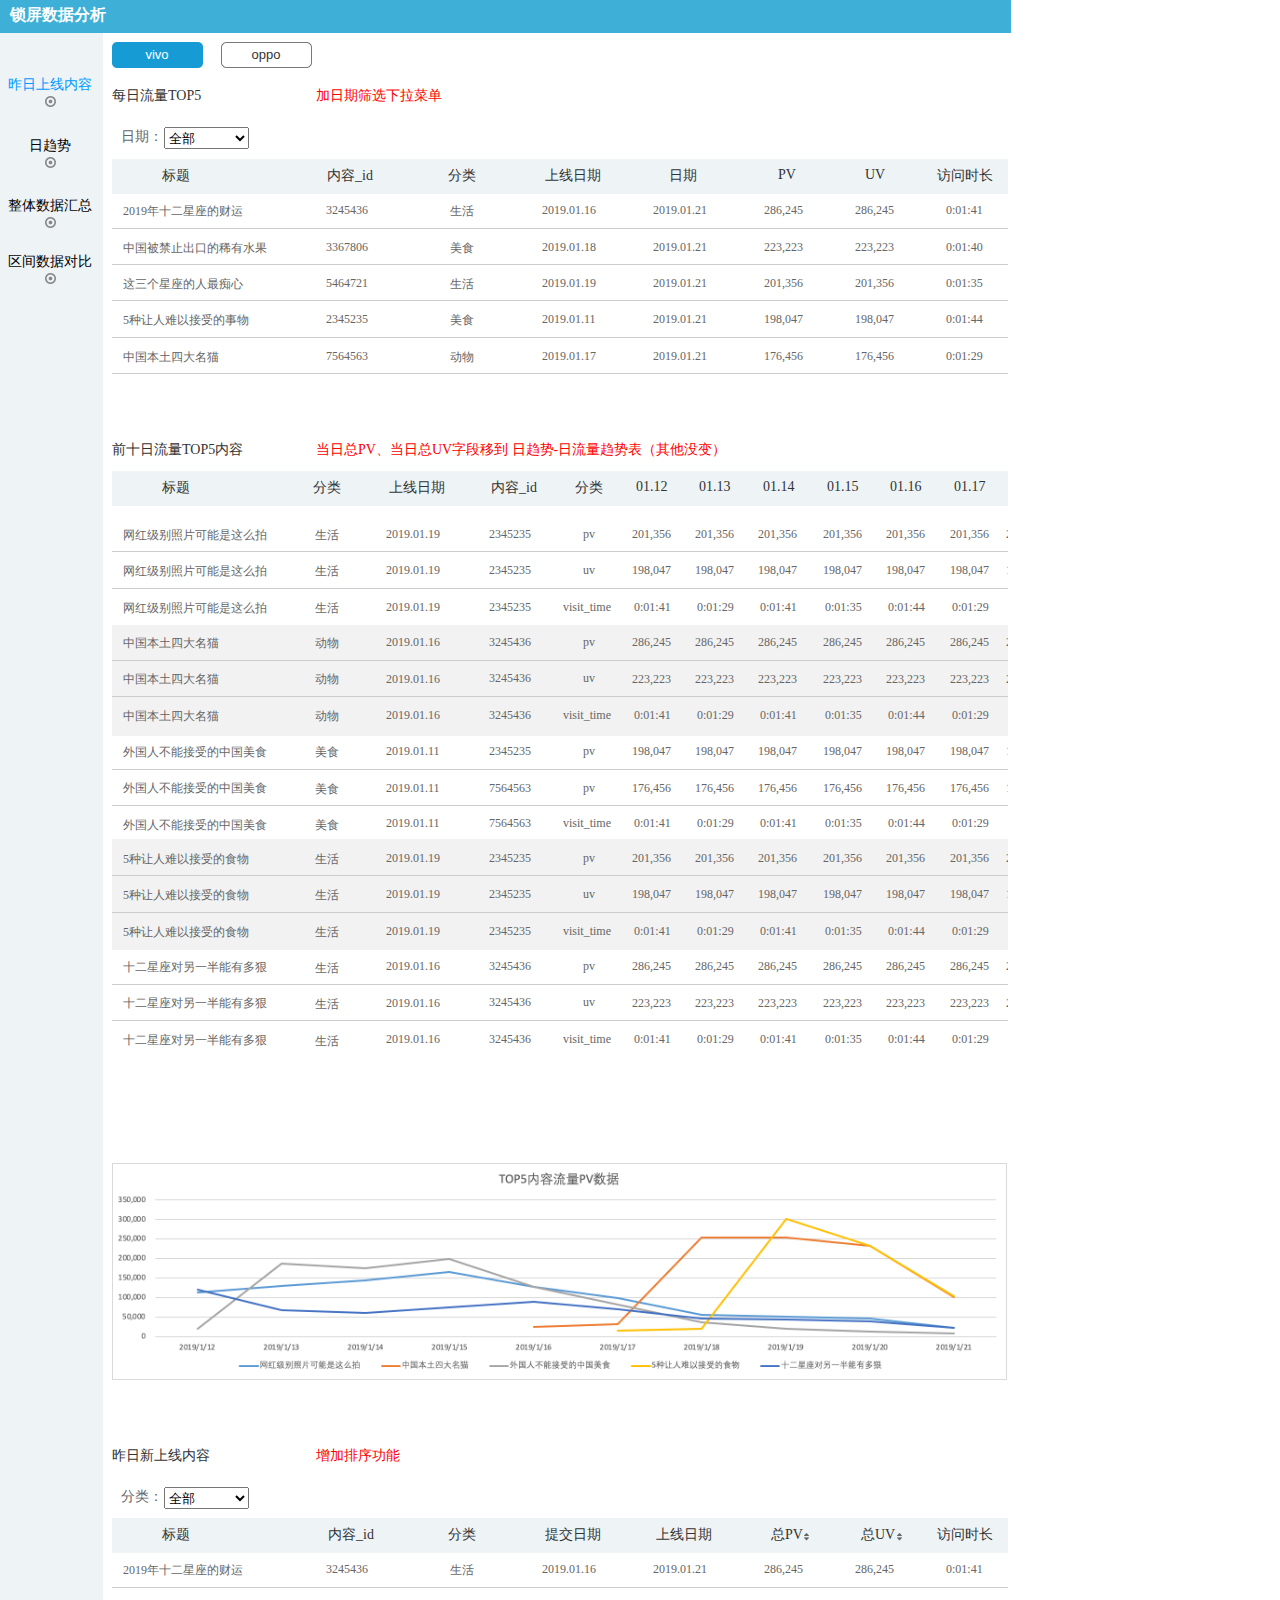
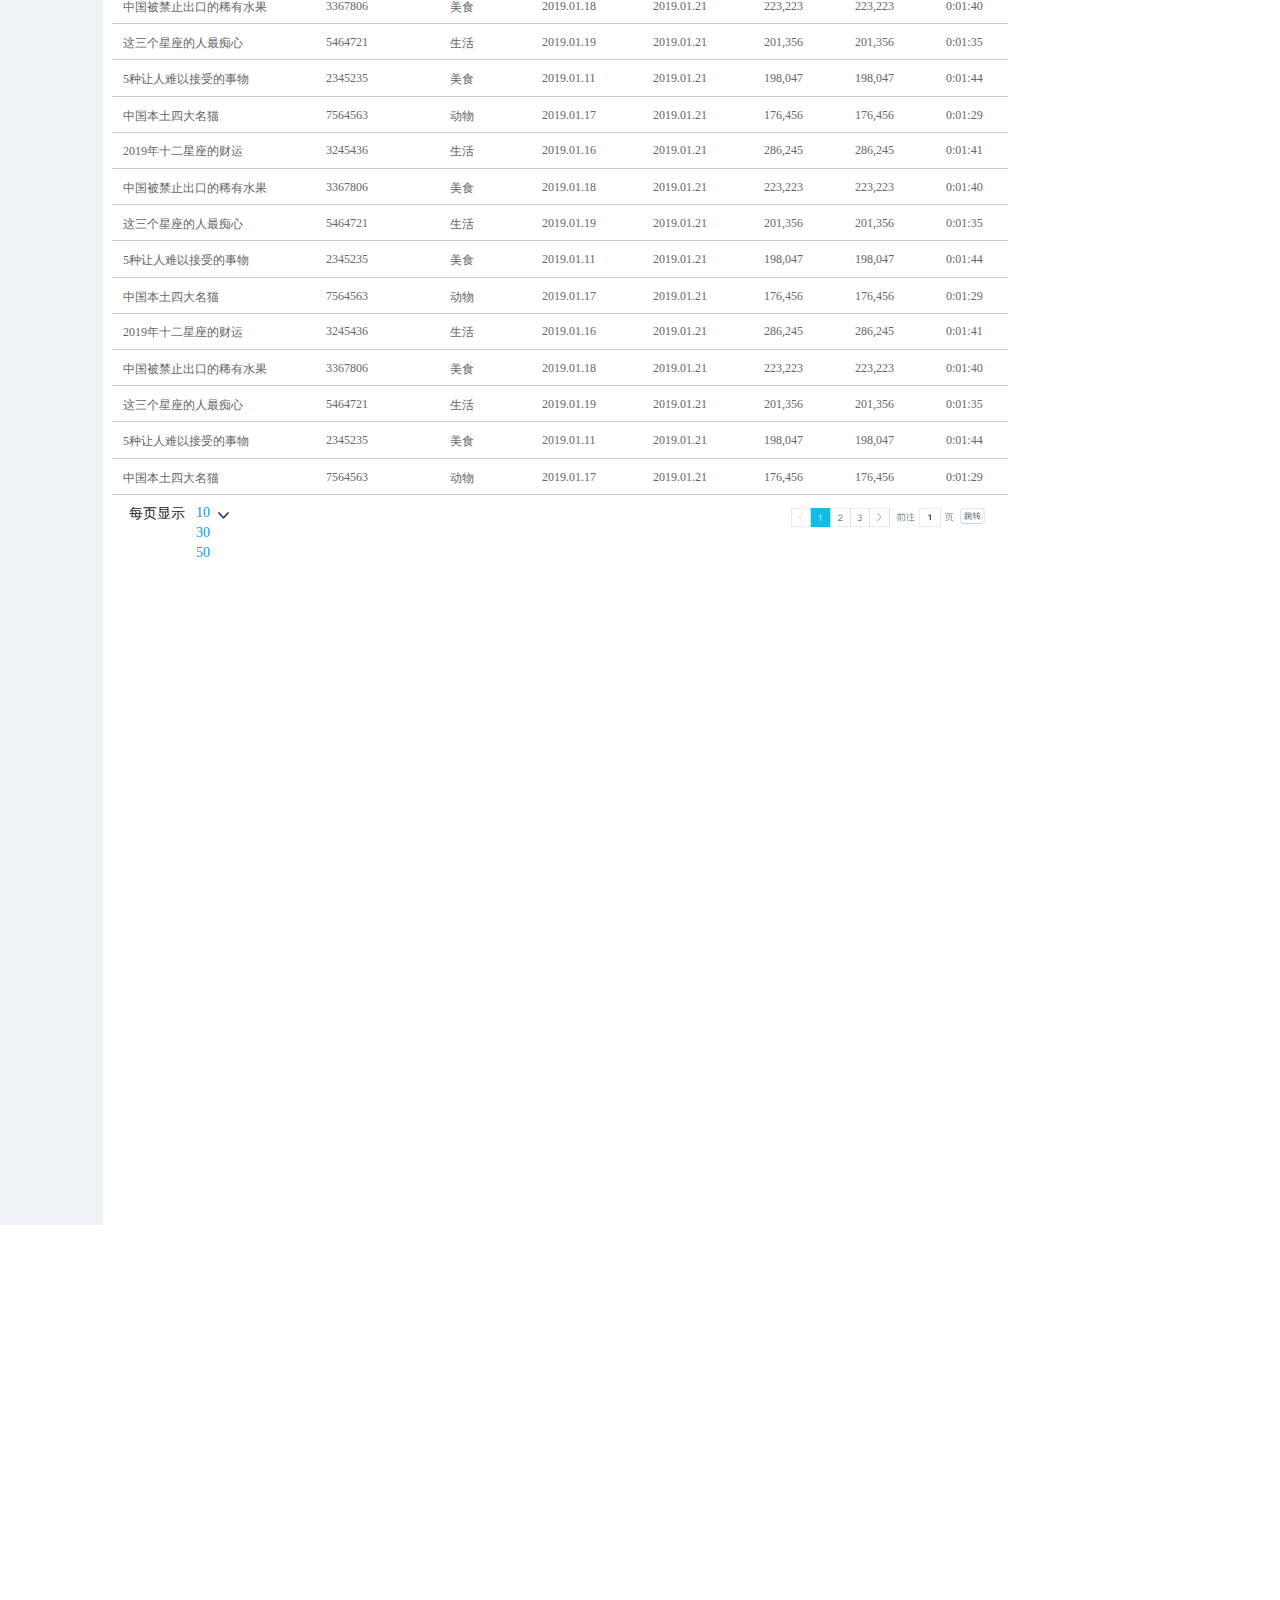
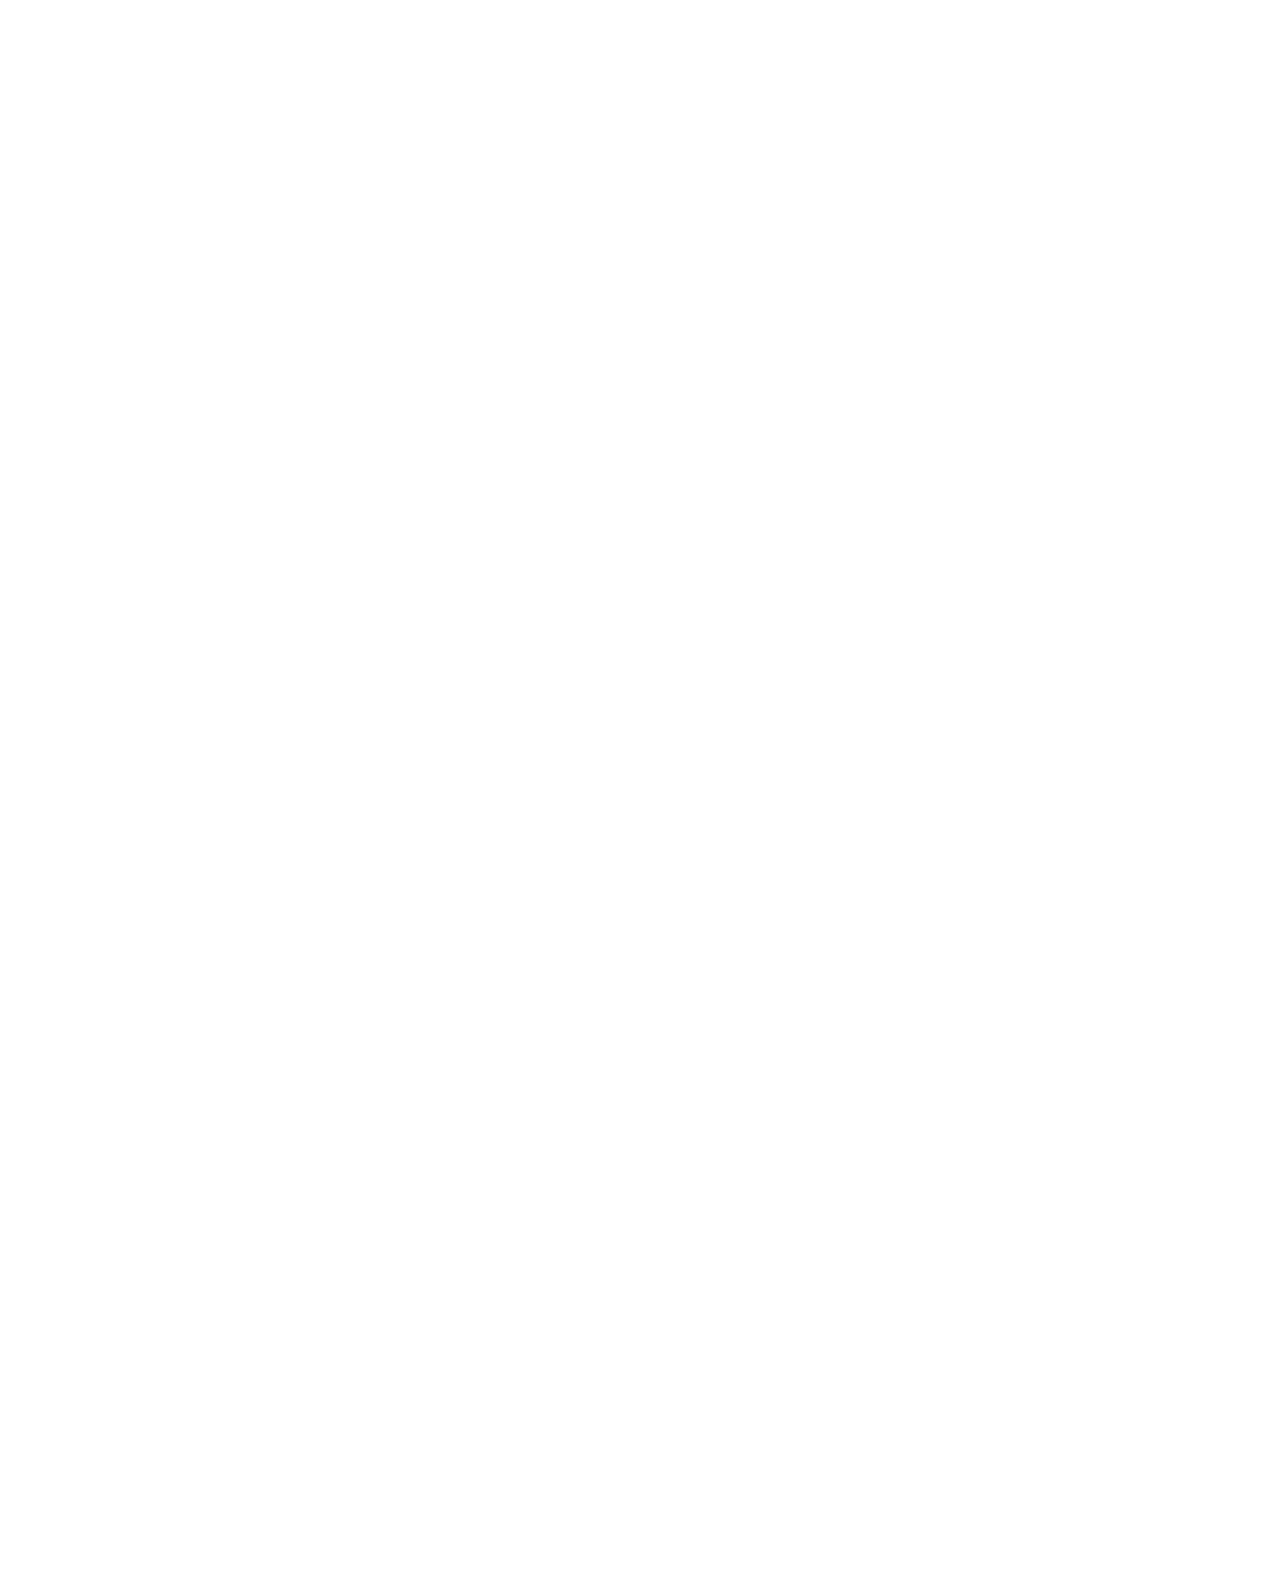
==== commit 25ee6d5f: "1.2.0" ====
--- a/产品ui.html
+++ b/产品ui.html
@@ -27,442 +27,402 @@
     <div id="base" class="">
 
       <!-- Unnamed (矩形) -->
-      <div id="u52" class="ax_default box_1">
-        <img id="u52_img" class="img " src="images/产品ui/u52.png"/>
+      <div id="u57" class="ax_default box_1">
+        <img id="u57_img" class="img " src="images/产品ui/u57.png"/>
       </div>
 
       <!-- 日趋势 (矩形) -->
-      <div id="u53" class="ax_default label" data-label="日趋势">
-        <img id="u53_img" class="img " src="images/产品ui/日趋势_u53.png"/>
-        <div id="u53_text" class="text ">
+      <div id="u58" class="ax_default label" data-label="日趋势">
+        <img id="u58_img" class="img " src="images/产品ui/日趋势_u58.png"/>
+        <div id="u58_text" class="text ">
           <p><span>日趋势</span></p>
         </div>
       </div>
 
       <!-- 整体数据汇总 (矩形) -->
-      <div id="u54" class="ax_default label" data-label="整体数据汇总">
-        <img id="u54_img" class="img " src="images/index/u2.png"/>
-        <div id="u54_text" class="text ">
+      <div id="u59" class="ax_default label" data-label="整体数据汇总">
+        <img id="u59_img" class="img " src="images/index/u2.png"/>
+        <div id="u59_text" class="text ">
           <p><span>整体数据汇总</span></p>
         </div>
       </div>
 
       <!-- Unnamed (矩形) -->
-      <div id="u55" class="ax_default box_1">
-        <img id="u55_img" class="img " src="images/产品ui/u55.png"/>
+      <div id="u60" class="ax_default box_1">
+        <img id="u60_img" class="img " src="images/产品ui/u60.png"/>
       </div>
 
       <!-- Unnamed (矩形) -->
-      <div id="u56" class="ax_default _三级标题">
-        <img id="u56_img" class="img " src="images/产品ui/u56.png"/>
-        <div id="u56_text" class="text ">
+      <div id="u61" class="ax_default _三级标题">
+        <img id="u61_img" class="img " src="images/产品ui/u61.png"/>
+        <div id="u61_text" class="text ">
           <p><span>锁屏数据分析</span></p>
         </div>
       </div>
 
       <!-- Unnamed (形状) -->
-      <div id="u57" class="ax_default icon">
-        <img id="u57_img" class="img " src="images/产品ui/u57.png"/>
+      <div id="u62" class="ax_default icon">
+        <img id="u62_img" class="img " src="images/产品ui/u62.png"/>
       </div>
 
       <!-- 详情 (动态面板) -->
-      <div id="u58" class="ax_default" data-label="详情">
-        <div id="u58_state0" class="panel_state" data-label="昨日上线内容" style="">
-          <div id="u58_state0_content" class="panel_state_content">
-
-            <!-- Unnamed (矩形) -->
-            <div id="u59" class="ax_default box_1">
-              <img id="u59_img" class="img " src="images/产品ui/u59.png"/>
+      <div id="u63" class="ax_default" data-label="详情">
+        <div id="u63_state0" class="panel_state" data-label="昨日上线内容" style="">
+          <div id="u63_state0_content" class="panel_state_content">
+
+            <!-- Unnamed (矩形) -->
+            <div id="u64" class="ax_default box_1">
+              <img id="u64_img" class="img " src="images/产品ui/u64.png"/>
             </div>
 
             <!-- Unnamed (组合) -->
-            <div id="u60" class="ax_default" data-left="50" data-top="80" data-width="30" data-height="21">
-
-              <!-- Unnamed (矩形) -->
-              <div id="u61" class="ax_default label">
-                <img id="u61_img" class="img " src="images/产品ui/u61.png"/>
-                <div id="u61_text" class="text ">
+            <div id="u65" class="ax_default" data-left="50" data-top="80" data-width="30" data-height="21">
+
+              <!-- Unnamed (矩形) -->
+              <div id="u66" class="ax_default label">
+                <img id="u66_img" class="img " src="images/产品ui/u66.png"/>
+                <div id="u66_text" class="text ">
                   <p><span>标题</span></p>
                 </div>
               </div>
             </div>
 
             <!-- Unnamed (矩形) -->
-            <div id="u62" class="ax_default label">
-              <img id="u62_img" class="img " src="images/产品ui/u62.png"/>
-              <div id="u62_text" class="text ">
+            <div id="u67" class="ax_default label">
+              <img id="u67_img" class="img " src="images/产品ui/u67.png"/>
+              <div id="u67_text" class="text ">
                 <p><span>中国被禁止出口的稀有水果</span></p>
               </div>
             </div>
 
             <!-- Unnamed (矩形) -->
-            <div id="u63" class="ax_default label">
-              <img id="u63_img" class="img " src="images/产品ui/u63.png"/>
-              <div id="u63_text" class="text ">
+            <div id="u68" class="ax_default label">
+              <img id="u68_img" class="img " src="images/产品ui/u68.png"/>
+              <div id="u68_text" class="text ">
                 <p><span>0:01:41</span></p>
               </div>
             </div>
 
             <!-- Unnamed (矩形) -->
-            <div id="u64" class="ax_default label">
-              <img id="u64_img" class="img " src="images/产品ui/u64.png"/>
-              <div id="u64_text" class="text ">
+            <div id="u69" class="ax_default label">
+              <img id="u69_img" class="img " src="images/产品ui/u69.png"/>
+              <div id="u69_text" class="text ">
                 <p><span>3367806</span></p>
               </div>
             </div>
 
             <!-- Unnamed (矩形) -->
-            <div id="u65" class="ax_default label">
-              <img id="u65_img" class="img " src="images/产品ui/u65.png"/>
-              <div id="u65_text" class="text ">
+            <div id="u70" class="ax_default label">
+              <img id="u70_img" class="img " src="images/产品ui/u70.png"/>
+              <div id="u70_text" class="text ">
                 <p><span>生活</span></p>
               </div>
             </div>
 
             <!-- Unnamed (矩形) -->
-            <div id="u66" class="ax_default label">
-              <img id="u66_img" class="img " src="images/产品ui/u66.png"/>
-              <div id="u66_text" class="text ">
+            <div id="u71" class="ax_default label">
+              <img id="u71_img" class="img " src="images/产品ui/u71.png"/>
+              <div id="u71_text" class="text ">
                 <p><span>2019.01.16</span></p>
               </div>
             </div>
 
             <!-- Unnamed (水平线) -->
-            <div id="u67" class="ax_default line">
-              <img id="u67_img" class="img " src="images/产品ui/u67.png"/>
+            <div id="u72" class="ax_default line">
+              <img id="u72_img" class="img " src="images/产品ui/u72.png"/>
             </div>
 
             <!-- Unnamed (水平线) -->
-            <div id="u68" class="ax_default line">
-              <img id="u68_img" class="img " src="images/产品ui/u67.png"/>
+            <div id="u73" class="ax_default line">
+              <img id="u73_img" class="img " src="images/产品ui/u72.png"/>
             </div>
 
             <!-- Unnamed (水平线) -->
-            <div id="u69" class="ax_default line">
-              <img id="u69_img" class="img " src="images/产品ui/u67.png"/>
+            <div id="u74" class="ax_default line">
+              <img id="u74_img" class="img " src="images/产品ui/u72.png"/>
             </div>
 
             <!-- Unnamed (水平线) -->
-            <div id="u70" class="ax_default line">
-              <img id="u70_img" class="img " src="images/产品ui/u67.png"/>
+            <div id="u75" class="ax_default line">
+              <img id="u75_img" class="img " src="images/产品ui/u72.png"/>
             </div>
 
             <!-- Unnamed (水平线) -->
-            <div id="u71" class="ax_default line">
-              <img id="u71_img" class="img " src="images/产品ui/u67.png"/>
-            </div>
-
-            <!-- Unnamed (矩形) -->
-            <div id="u72" class="ax_default label">
-              <img id="u72_img" class="img " src="images/产品ui/u72.png"/>
-              <div id="u72_text" class="text ">
+            <div id="u76" class="ax_default line">
+              <img id="u76_img" class="img " src="images/产品ui/u72.png"/>
+            </div>
+
+            <!-- Unnamed (矩形) -->
+            <div id="u77" class="ax_default label">
+              <img id="u77_img" class="img " src="images/产品ui/u77.png"/>
+              <div id="u77_text" class="text ">
                 <p><span>286,245</span></p>
               </div>
             </div>
 
             <!-- Unnamed (矩形) -->
-            <div id="u73" class="ax_default label">
-              <img id="u73_img" class="img " src="images/产品ui/u73.png"/>
-              <div id="u73_text" class="text ">
-                <p><span>昨日流量TOP5</span></p>
+            <div id="u78" class="ax_default label">
+              <img id="u78_img" class="img " src="images/产品ui/u78.png"/>
+              <div id="u78_text" class="text ">
+                <p><span>每日流量TOP5</span></p>
               </div>
             </div>
 
             <!-- Unnamed (组合) -->
-            <div id="u74" class="ax_default" data-left="215" data-top="80" data-width="48" data-height="21">
-
-              <!-- Unnamed (矩形) -->
-              <div id="u75" class="ax_default label">
-                <img id="u75_img" class="img " src="images/产品ui/u75.png"/>
-                <div id="u75_text" class="text ">
+            <div id="u79" class="ax_default" data-left="215" data-top="80" data-width="48" data-height="21">
+
+              <!-- Unnamed (矩形) -->
+              <div id="u80" class="ax_default label">
+                <img id="u80_img" class="img " src="images/产品ui/u80.png"/>
+                <div id="u80_text" class="text ">
                   <p><span>内容_id</span></p>
                 </div>
               </div>
             </div>
 
             <!-- Unnamed (组合) -->
-            <div id="u76" class="ax_default" data-left="336" data-top="80" data-width="30" data-height="21">
-
-              <!-- Unnamed (矩形) -->
-              <div id="u77" class="ax_default label">
-                <img id="u77_img" class="img " src="images/产品ui/u61.png"/>
-                <div id="u77_text" class="text ">
+            <div id="u81" class="ax_default" data-left="336" data-top="80" data-width="30" data-height="21">
+
+              <!-- Unnamed (矩形) -->
+              <div id="u82" class="ax_default label">
+                <img id="u82_img" class="img " src="images/产品ui/u66.png"/>
+                <div id="u82_text" class="text ">
                   <p><span>分类</span></p>
                 </div>
               </div>
             </div>
 
             <!-- Unnamed (组合) -->
-            <div id="u78" class="ax_default" data-left="433" data-top="80" data-width="58" data-height="21">
-
-              <!-- Unnamed (矩形) -->
-              <div id="u79" class="ax_default label">
-                <img id="u79_img" class="img " src="images/产品ui/u79.png"/>
-                <div id="u79_text" class="text ">
+            <div id="u83" class="ax_default" data-left="433" data-top="80" data-width="58" data-height="21">
+
+              <!-- Unnamed (矩形) -->
+              <div id="u84" class="ax_default label">
+                <img id="u84_img" class="img " src="images/产品ui/u84.png"/>
+                <div id="u84_text" class="text ">
                   <p><span>上线日期</span></p>
                 </div>
               </div>
             </div>
 
             <!-- Unnamed (组合) -->
-            <div id="u80" class="ax_default" data-left="557" data-top="80" data-width="30" data-height="21">
-
-              <!-- Unnamed (矩形) -->
-              <div id="u81" class="ax_default label">
-                <img id="u81_img" class="img " src="images/产品ui/u61.png"/>
-                <div id="u81_text" class="text ">
+            <div id="u85" class="ax_default" data-left="557" data-top="80" data-width="30" data-height="21">
+
+              <!-- Unnamed (矩形) -->
+              <div id="u86" class="ax_default label">
+                <img id="u86_img" class="img " src="images/产品ui/u66.png"/>
+                <div id="u86_text" class="text ">
                   <p><span>日期</span></p>
                 </div>
               </div>
             </div>
 
             <!-- Unnamed (组合) -->
-            <div id="u82" class="ax_default" data-left="666" data-top="80" data-width="20" data-height="21">
-
-              <!-- Unnamed (矩形) -->
-              <div id="u83" class="ax_default label">
-                <img id="u83_img" class="img " src="images/产品ui/u83.png"/>
-                <div id="u83_text" class="text ">
+            <div id="u87" class="ax_default" data-left="666" data-top="80" data-width="20" data-height="21">
+
+              <!-- Unnamed (矩形) -->
+              <div id="u88" class="ax_default label">
+                <img id="u88_img" class="img " src="images/产品ui/u88.png"/>
+                <div id="u88_text" class="text ">
                   <p><span>PV</span></p>
                 </div>
               </div>
             </div>
 
             <!-- Unnamed (组合) -->
-            <div id="u84" class="ax_default" data-left="753" data-top="80" data-width="21" data-height="21">
-
-              <!-- Unnamed (矩形) -->
-              <div id="u85" class="ax_default label">
-                <img id="u85_img" class="img " src="images/产品ui/u85.png"/>
-                <div id="u85_text" class="text ">
+            <div id="u89" class="ax_default" data-left="753" data-top="80" data-width="21" data-height="21">
+
+              <!-- Unnamed (矩形) -->
+              <div id="u90" class="ax_default label">
+                <img id="u90_img" class="img " src="images/产品ui/u90.png"/>
+                <div id="u90_text" class="text ">
                   <p><span>UV</span></p>
                 </div>
               </div>
             </div>
 
             <!-- Unnamed (组合) -->
-            <div id="u86" class="ax_default" data-left="825" data-top="80" data-width="58" data-height="21">
-
-              <!-- Unnamed (矩形) -->
-              <div id="u87" class="ax_default label">
-                <img id="u87_img" class="img " src="images/产品ui/u79.png"/>
-                <div id="u87_text" class="text ">
+            <div id="u91" class="ax_default" data-left="825" data-top="80" data-width="58" data-height="21">
+
+              <!-- Unnamed (矩形) -->
+              <div id="u92" class="ax_default label">
+                <img id="u92_img" class="img " src="images/产品ui/u84.png"/>
+                <div id="u92_text" class="text ">
                   <p><span>访问时长</span></p>
                 </div>
               </div>
             </div>
 
             <!-- Unnamed (矩形) -->
-            <div id="u88" class="ax_default label">
-              <img id="u88_img" class="img " src="images/产品ui/u88.png"/>
-              <div id="u88_text" class="text ">
+            <div id="u93" class="ax_default label">
+              <img id="u93_img" class="img " src="images/产品ui/u93.png"/>
+              <div id="u93_text" class="text ">
                 <p><span>2019年十二星座的财运</span></p>
               </div>
             </div>
 
             <!-- Unnamed (矩形) -->
-            <div id="u89" class="ax_default label">
-              <img id="u89_img" class="img " src="images/产品ui/u89.png"/>
-              <div id="u89_text" class="text ">
+            <div id="u94" class="ax_default label">
+              <img id="u94_img" class="img " src="images/产品ui/u94.png"/>
+              <div id="u94_text" class="text ">
                 <p><span>这三个星座的人最痴心</span></p>
               </div>
             </div>
 
             <!-- Unnamed (矩形) -->
-            <div id="u90" class="ax_default label">
-              <img id="u90_img" class="img " src="images/产品ui/u90.png"/>
-              <div id="u90_text" class="text ">
+            <div id="u95" class="ax_default label">
+              <img id="u95_img" class="img " src="images/产品ui/u95.png"/>
+              <div id="u95_text" class="text ">
                 <p><span>5种让人难以接受的事物</span></p>
               </div>
             </div>
 
             <!-- Unnamed (矩形) -->
-            <div id="u91" class="ax_default label">
-              <img id="u91_img" class="img " src="images/产品ui/u91.png"/>
-              <div id="u91_text" class="text ">
+            <div id="u96" class="ax_default label">
+              <img id="u96_img" class="img " src="images/产品ui/u96.png"/>
+              <div id="u96_text" class="text ">
                 <p><span>中国本土四大名猫</span></p>
               </div>
             </div>
 
             <!-- Unnamed (矩形) -->
-            <div id="u92" class="ax_default label">
-              <img id="u92_img" class="img " src="images/产品ui/u64.png"/>
-              <div id="u92_text" class="text ">
+            <div id="u97" class="ax_default label">
+              <img id="u97_img" class="img " src="images/产品ui/u69.png"/>
+              <div id="u97_text" class="text ">
                 <p><span>3245436</span></p>
               </div>
             </div>
 
             <!-- Unnamed (矩形) -->
-            <div id="u93" class="ax_default label">
-              <img id="u93_img" class="img " src="images/产品ui/u64.png"/>
-              <div id="u93_text" class="text ">
+            <div id="u98" class="ax_default label">
+              <img id="u98_img" class="img " src="images/产品ui/u69.png"/>
+              <div id="u98_text" class="text ">
                 <p><span>5464721</span></p>
               </div>
             </div>
 
             <!-- Unnamed (矩形) -->
-            <div id="u94" class="ax_default label">
-              <img id="u94_img" class="img " src="images/产品ui/u64.png"/>
-              <div id="u94_text" class="text ">
+            <div id="u99" class="ax_default label">
+              <img id="u99_img" class="img " src="images/产品ui/u69.png"/>
+              <div id="u99_text" class="text ">
                 <p><span>2345235</span></p>
               </div>
             </div>
 
             <!-- Unnamed (矩形) -->
-            <div id="u95" class="ax_default label">
-              <img id="u95_img" class="img " src="images/产品ui/u64.png"/>
-              <div id="u95_text" class="text ">
+            <div id="u100" class="ax_default label">
+              <img id="u100_img" class="img " src="images/产品ui/u69.png"/>
+              <div id="u100_text" class="text ">
                 <p><span>7564563</span></p>
               </div>
             </div>
 
             <!-- Unnamed (矩形) -->
-            <div id="u96" class="ax_default label">
-              <img id="u96_img" class="img " src="images/产品ui/u65.png"/>
-              <div id="u96_text" class="text ">
+            <div id="u101" class="ax_default label">
+              <img id="u101_img" class="img " src="images/产品ui/u70.png"/>
+              <div id="u101_text" class="text ">
                 <p><span>美食</span></p>
               </div>
             </div>
 
             <!-- Unnamed (矩形) -->
-            <div id="u97" class="ax_default label">
-              <img id="u97_img" class="img " src="images/产品ui/u65.png"/>
-              <div id="u97_text" class="text ">
+            <div id="u102" class="ax_default label">
+              <img id="u102_img" class="img " src="images/产品ui/u70.png"/>
+              <div id="u102_text" class="text ">
                 <p><span>生活</span></p>
               </div>
             </div>
 
             <!-- Unnamed (矩形) -->
-            <div id="u98" class="ax_default label">
-              <img id="u98_img" class="img " src="images/产品ui/u65.png"/>
-              <div id="u98_text" class="text ">
+            <div id="u103" class="ax_default label">
+              <img id="u103_img" class="img " src="images/产品ui/u70.png"/>
+              <div id="u103_text" class="text ">
                 <p><span>美食</span></p>
               </div>
             </div>
 
             <!-- Unnamed (矩形) -->
-            <div id="u99" class="ax_default label">
-              <img id="u99_img" class="img " src="images/产品ui/u65.png"/>
-              <div id="u99_text" class="text ">
+            <div id="u104" class="ax_default label">
+              <img id="u104_img" class="img " src="images/产品ui/u70.png"/>
+              <div id="u104_text" class="text ">
                 <p><span>动物</span></p>
               </div>
             </div>
 
             <!-- Unnamed (矩形) -->
-            <div id="u100" class="ax_default label">
-              <img id="u100_img" class="img " src="images/产品ui/u66.png"/>
-              <div id="u100_text" class="text ">
+            <div id="u105" class="ax_default label">
+              <img id="u105_img" class="img " src="images/产品ui/u71.png"/>
+              <div id="u105_text" class="text ">
                 <p><span>2019.01.18</span></p>
               </div>
             </div>
 
             <!-- Unnamed (矩形) -->
-            <div id="u101" class="ax_default label">
-              <img id="u101_img" class="img " src="images/产品ui/u66.png"/>
-              <div id="u101_text" class="text ">
+            <div id="u106" class="ax_default label">
+              <img id="u106_img" class="img " src="images/产品ui/u71.png"/>
+              <div id="u106_text" class="text ">
                 <p><span>2019.01.19</span></p>
               </div>
             </div>
 
             <!-- Unnamed (矩形) -->
-            <div id="u102" class="ax_default label">
-              <img id="u102_img" class="img " src="images/产品ui/u66.png"/>
-              <div id="u102_text" class="text ">
+            <div id="u107" class="ax_default label">
+              <img id="u107_img" class="img " src="images/产品ui/u71.png"/>
+              <div id="u107_text" class="text ">
                 <p><span>2019.01.11</span></p>
               </div>
             </div>
 
             <!-- Unnamed (矩形) -->
-            <div id="u103" class="ax_default label">
-              <img id="u103_img" class="img " src="images/产品ui/u66.png"/>
-              <div id="u103_text" class="text ">
+            <div id="u108" class="ax_default label">
+              <img id="u108_img" class="img " src="images/产品ui/u71.png"/>
+              <div id="u108_text" class="text ">
                 <p><span>2019.01.17</span></p>
               </div>
             </div>
 
             <!-- Unnamed (矩形) -->
-            <div id="u104" class="ax_default label">
-              <img id="u104_img" class="img " src="images/产品ui/u66.png"/>
-              <div id="u104_text" class="text ">
+            <div id="u109" class="ax_default label">
+              <img id="u109_img" class="img " src="images/产品ui/u71.png"/>
+              <div id="u109_text" class="text ">
                 <p><span>2019.01.21</span></p>
               </div>
             </div>
 
             <!-- Unnamed (矩形) -->
-            <div id="u105" class="ax_default label">
-              <img id="u105_img" class="img " src="images/产品ui/u66.png"/>
-              <div id="u105_text" class="text ">
+            <div id="u110" class="ax_default label">
+              <img id="u110_img" class="img " src="images/产品ui/u71.png"/>
+              <div id="u110_text" class="text ">
                 <p><span>2019.01.21</span></p>
               </div>
             </div>
 
             <!-- Unnamed (矩形) -->
-            <div id="u106" class="ax_default label">
-              <img id="u106_img" class="img " src="images/产品ui/u66.png"/>
-              <div id="u106_text" class="text ">
+            <div id="u111" class="ax_default label">
+              <img id="u111_img" class="img " src="images/产品ui/u71.png"/>
+              <div id="u111_text" class="text ">
                 <p><span>2019.01.21</span></p>
               </div>
             </div>
 
             <!-- Unnamed (矩形) -->
-            <div id="u107" class="ax_default label">
-              <img id="u107_img" class="img " src="images/产品ui/u66.png"/>
-              <div id="u107_text" class="text ">
+            <div id="u112" class="ax_default label">
+              <img id="u112_img" class="img " src="images/产品ui/u71.png"/>
+              <div id="u112_text" class="text ">
                 <p><span>2019.01.21</span></p>
               </div>
             </div>
 
             <!-- Unnamed (矩形) -->
-            <div id="u108" class="ax_default label">
-              <img id="u108_img" class="img " src="images/产品ui/u66.png"/>
-              <div id="u108_text" class="text ">
+            <div id="u113" class="ax_default label">
+              <img id="u113_img" class="img " src="images/产品ui/u71.png"/>
+              <div id="u113_text" class="text ">
                 <p><span>2019.01.21</span></p>
               </div>
             </div>
 
             <!-- Unnamed (矩形) -->
-            <div id="u109" class="ax_default label">
-              <img id="u109_img" class="img " src="images/产品ui/u72.png"/>
-              <div id="u109_text" class="text ">
-                <p><span>223,223</span></p>
-              </div>
-            </div>
-
-            <!-- Unnamed (矩形) -->
-            <div id="u110" class="ax_default label">
-              <img id="u110_img" class="img " src="images/产品ui/u72.png"/>
-              <div id="u110_text" class="text ">
-                <p><span>201,356</span></p>
-              </div>
-            </div>
-
-            <!-- Unnamed (矩形) -->
-            <div id="u111" class="ax_default label">
-              <img id="u111_img" class="img " src="images/产品ui/u72.png"/>
-              <div id="u111_text" class="text ">
-                <p><span>198,047</span></p>
-              </div>
-            </div>
-
-            <!-- Unnamed (矩形) -->
-            <div id="u112" class="ax_default label">
-              <img id="u112_img" class="img " src="images/产品ui/u72.png"/>
-              <div id="u112_text" class="text ">
-                <p><span>176,456</span></p>
-              </div>
-            </div>
-
-            <!-- Unnamed (矩形) -->
-            <div id="u113" class="ax_default label">
-              <img id="u113_img" class="img " src="images/产品ui/u72.png"/>
-              <div id="u113_text" class="text ">
-                <p><span>286,245</span></p>
-              </div>
-            </div>
-
-            <!-- Unnamed (矩形) -->
             <div id="u114" class="ax_default label">
-              <img id="u114_img" class="img " src="images/产品ui/u72.png"/>
+              <img id="u114_img" class="img " src="images/产品ui/u77.png"/>
               <div id="u114_text" class="text ">
                 <p><span>223,223</span></p>
               </div>
@@ -470,7 +430,7 @@
 
             <!-- Unnamed (矩形) -->
             <div id="u115" class="ax_default label">
-              <img id="u115_img" class="img " src="images/产品ui/u72.png"/>
+              <img id="u115_img" class="img " src="images/产品ui/u77.png"/>
               <div id="u115_text" class="text ">
                 <p><span>201,356</span></p>
               </div>
@@ -478,7 +438,7 @@
 
             <!-- Unnamed (矩形) -->
             <div id="u116" class="ax_default label">
-              <img id="u116_img" class="img " src="images/产品ui/u72.png"/>
+              <img id="u116_img" class="img " src="images/产品ui/u77.png"/>
               <div id="u116_text" class="text ">
                 <p><span>198,047</span></p>
               </div>
@@ -486,7 +446,7 @@
 
             <!-- Unnamed (矩形) -->
             <div id="u117" class="ax_default label">
-              <img id="u117_img" class="img " src="images/产品ui/u72.png"/>
+              <img id="u117_img" class="img " src="images/产品ui/u77.png"/>
               <div id="u117_text" class="text ">
                 <p><span>176,456</span></p>
               </div>
@@ -494,1238 +454,1238 @@
 
             <!-- Unnamed (矩形) -->
             <div id="u118" class="ax_default label">
-              <img id="u118_img" class="img " src="images/产品ui/u63.png"/>
+              <img id="u118_img" class="img " src="images/产品ui/u77.png"/>
               <div id="u118_text" class="text ">
+                <p><span>286,245</span></p>
+              </div>
+            </div>
+
+            <!-- Unnamed (矩形) -->
+            <div id="u119" class="ax_default label">
+              <img id="u119_img" class="img " src="images/产品ui/u77.png"/>
+              <div id="u119_text" class="text ">
+                <p><span>223,223</span></p>
+              </div>
+            </div>
+
+            <!-- Unnamed (矩形) -->
+            <div id="u120" class="ax_default label">
+              <img id="u120_img" class="img " src="images/产品ui/u77.png"/>
+              <div id="u120_text" class="text ">
+                <p><span>201,356</span></p>
+              </div>
+            </div>
+
+            <!-- Unnamed (矩形) -->
+            <div id="u121" class="ax_default label">
+              <img id="u121_img" class="img " src="images/产品ui/u77.png"/>
+              <div id="u121_text" class="text ">
+                <p><span>198,047</span></p>
+              </div>
+            </div>
+
+            <!-- Unnamed (矩形) -->
+            <div id="u122" class="ax_default label">
+              <img id="u122_img" class="img " src="images/产品ui/u77.png"/>
+              <div id="u122_text" class="text ">
+                <p><span>176,456</span></p>
+              </div>
+            </div>
+
+            <!-- Unnamed (矩形) -->
+            <div id="u123" class="ax_default label">
+              <img id="u123_img" class="img " src="images/产品ui/u68.png"/>
+              <div id="u123_text" class="text ">
                 <p><span>0:01:40</span></p>
               </div>
             </div>
 
             <!-- Unnamed (矩形) -->
-            <div id="u119" class="ax_default label">
-              <img id="u119_img" class="img " src="images/产品ui/u63.png"/>
-              <div id="u119_text" class="text ">
+            <div id="u124" class="ax_default label">
+              <img id="u124_img" class="img " src="images/产品ui/u68.png"/>
+              <div id="u124_text" class="text ">
                 <p><span>0:01:35</span></p>
               </div>
             </div>
 
             <!-- Unnamed (矩形) -->
-            <div id="u120" class="ax_default label">
-              <img id="u120_img" class="img " src="images/产品ui/u63.png"/>
-              <div id="u120_text" class="text ">
+            <div id="u125" class="ax_default label">
+              <img id="u125_img" class="img " src="images/产品ui/u68.png"/>
+              <div id="u125_text" class="text ">
                 <p><span>0:01:44</span></p>
               </div>
             </div>
 
             <!-- Unnamed (矩形) -->
-            <div id="u121" class="ax_default label">
-              <img id="u121_img" class="img " src="images/产品ui/u63.png"/>
-              <div id="u121_text" class="text ">
+            <div id="u126" class="ax_default label">
+              <img id="u126_img" class="img " src="images/产品ui/u68.png"/>
+              <div id="u126_text" class="text ">
                 <p><span>0:01:29</span></p>
               </div>
             </div>
 
             <!-- Unnamed (矩形) -->
-            <div id="u122" class="ax_default label">
-              <img id="u122_img" class="img " src="images/产品ui/u122.png"/>
-              <div id="u122_text" class="text ">
+            <div id="u127" class="ax_default label">
+              <img id="u127_img" class="img " src="images/产品ui/u127.png"/>
+              <div id="u127_text" class="text ">
                 <p><span>前十日流量TOP5内容</span></p>
               </div>
             </div>
 
             <!-- Unnamed (图片) -->
-            <div id="u123" class="ax_default _图片">
-              <img id="u123_img" class="img " src="images/产品ui/u123.png"/>
+            <div id="u128" class="ax_default _图片">
+              <img id="u128_img" class="img " src="images/产品ui/u128.png"/>
             </div>
 
             <!-- Unnamed (动态面板) -->
-            <div id="u124" class="ax_default">
-              <div id="u124_state0" class="panel_state" data-label="State1" style="">
-                <div id="u124_state0_content" class="panel_state_content">
-
-                  <!-- Unnamed (矩形) -->
-                  <div id="u125" class="ax_default box_2">
-                    <img id="u125_img" class="img " src="images/产品ui/u125.png"/>
-                  </div>
-
-                  <!-- Unnamed (矩形) -->
-                  <div id="u126" class="ax_default box_2">
-                    <img id="u126_img" class="img " src="images/产品ui/u125.png"/>
-                  </div>
-
-                  <!-- Unnamed (矩形) -->
-                  <div id="u127" class="ax_default box_1">
-                    <img id="u127_img" class="img " src="images/产品ui/u127.png"/>
+            <div id="u129" class="ax_default">
+              <div id="u129_state0" class="panel_state" data-label="State1" style="">
+                <div id="u129_state0_content" class="panel_state_content">
+
+                  <!-- Unnamed (矩形) -->
+                  <div id="u130" class="ax_default box_2">
+                    <img id="u130_img" class="img " src="images/产品ui/u130.png"/>
+                  </div>
+
+                  <!-- Unnamed (矩形) -->
+                  <div id="u131" class="ax_default box_2">
+                    <img id="u131_img" class="img " src="images/产品ui/u130.png"/>
+                  </div>
+
+                  <!-- Unnamed (矩形) -->
+                  <div id="u132" class="ax_default box_1">
+                    <img id="u132_img" class="img " src="images/产品ui/u132.png"/>
                   </div>
 
                   <!-- Unnamed (组合) -->
-                  <div id="u128" class="ax_default" data-left="50" data-top="8" data-width="30" data-height="21">
+                  <div id="u133" class="ax_default" data-left="50" data-top="8" data-width="30" data-height="21">
 
                     <!-- Unnamed (矩形) -->
-                    <div id="u129" class="ax_default label">
-                      <img id="u129_img" class="img " src="images/产品ui/u61.png"/>
-                      <div id="u129_text" class="text ">
+                    <div id="u134" class="ax_default label">
+                      <img id="u134_img" class="img " src="images/产品ui/u66.png"/>
+                      <div id="u134_text" class="text ">
                         <p><span>标题</span></p>
                       </div>
                     </div>
                   </div>
 
                   <!-- Unnamed (组合) -->
-                  <div id="u130" class="ax_default" data-left="379" data-top="8" data-width="48" data-height="21">
+                  <div id="u135" class="ax_default" data-left="379" data-top="8" data-width="48" data-height="21">
 
                     <!-- Unnamed (矩形) -->
-                    <div id="u131" class="ax_default label">
-                      <img id="u131_img" class="img " src="images/产品ui/u75.png"/>
-                      <div id="u131_text" class="text ">
+                    <div id="u136" class="ax_default label">
+                      <img id="u136_img" class="img " src="images/产品ui/u80.png"/>
+                      <div id="u136_text" class="text ">
                         <p><span>内容_id</span></p>
                       </div>
                     </div>
                   </div>
 
                   <!-- Unnamed (组合) -->
-                  <div id="u132" class="ax_default" data-left="201" data-top="8" data-width="30" data-height="21">
+                  <div id="u137" class="ax_default" data-left="201" data-top="8" data-width="30" data-height="21">
 
                     <!-- Unnamed (矩形) -->
-                    <div id="u133" class="ax_default label">
-                      <img id="u133_img" class="img " src="images/产品ui/u61.png"/>
-                      <div id="u133_text" class="text ">
+                    <div id="u138" class="ax_default label">
+                      <img id="u138_img" class="img " src="images/产品ui/u66.png"/>
+                      <div id="u138_text" class="text ">
                         <p><span>分类</span></p>
                       </div>
                     </div>
                   </div>
 
                   <!-- Unnamed (组合) -->
-                  <div id="u134" class="ax_default" data-left="277" data-top="8" data-width="58" data-height="21">
+                  <div id="u139" class="ax_default" data-left="277" data-top="8" data-width="58" data-height="21">
 
                     <!-- Unnamed (矩形) -->
-                    <div id="u135" class="ax_default label">
-                      <img id="u135_img" class="img " src="images/产品ui/u79.png"/>
-                      <div id="u135_text" class="text ">
+                    <div id="u140" class="ax_default label">
+                      <img id="u140_img" class="img " src="images/产品ui/u84.png"/>
+                      <div id="u140_text" class="text ">
                         <p><span>上线日期</span></p>
                       </div>
                     </div>
                   </div>
 
                   <!-- Unnamed (组合) -->
-                  <div id="u136" class="ax_default" data-left="463" data-top="8" data-width="30" data-height="21">
+                  <div id="u141" class="ax_default" data-left="463" data-top="8" data-width="30" data-height="21">
 
                     <!-- Unnamed (矩形) -->
-                    <div id="u137" class="ax_default label">
-                      <img id="u137_img" class="img " src="images/产品ui/u61.png"/>
-                      <div id="u137_text" class="text ">
+                    <div id="u142" class="ax_default label">
+                      <img id="u142_img" class="img " src="images/产品ui/u66.png"/>
+                      <div id="u142_text" class="text ">
                         <p><span>分类</span></p>
                       </div>
                     </div>
                   </div>
 
                   <!-- Unnamed (组合) -->
-                  <div id="u138" class="ax_default" data-left="524" data-top="8" data-width="38" data-height="21">
+                  <div id="u143" class="ax_default" data-left="524" data-top="8" data-width="38" data-height="21">
 
                     <!-- Unnamed (矩形) -->
-                    <div id="u139" class="ax_default label">
-                      <img id="u139_img" class="img " src="images/产品ui/u139.png"/>
-                      <div id="u139_text" class="text ">
+                    <div id="u144" class="ax_default label">
+                      <img id="u144_img" class="img " src="images/产品ui/u144.png"/>
+                      <div id="u144_text" class="text ">
                         <p><span>01.12</span></p>
                       </div>
                     </div>
                   </div>
 
                   <!-- Unnamed (水平线) -->
-                  <div id="u140" class="ax_default line">
-                    <img id="u140_img" class="img " src="images/产品ui/u140.png"/>
+                  <div id="u145" class="ax_default line">
+                    <img id="u145_img" class="img " src="images/产品ui/u145.png"/>
                   </div>
 
                   <!-- Unnamed (水平线) -->
-                  <div id="u141" class="ax_default line">
-                    <img id="u141_img" class="img " src="images/产品ui/u140.png"/>
-                  </div>
-
-                  <!-- Unnamed (矩形) -->
-                  <div id="u142" class="ax_default label">
-                    <img id="u142_img" class="img " src="images/产品ui/u62.png"/>
-                    <div id="u142_text" class="text ">
+                  <div id="u146" class="ax_default line">
+                    <img id="u146_img" class="img " src="images/产品ui/u145.png"/>
+                  </div>
+
+                  <!-- Unnamed (矩形) -->
+                  <div id="u147" class="ax_default label">
+                    <img id="u147_img" class="img " src="images/产品ui/u67.png"/>
+                    <div id="u147_text" class="text ">
                       <p><span>网红级别照片可能是这么拍</span></p>
                     </div>
                   </div>
 
                   <!-- Unnamed (矩形) -->
-                  <div id="u143" class="ax_default label">
-                    <img id="u143_img" class="img " src="images/产品ui/u64.png"/>
-                    <div id="u143_text" class="text ">
+                  <div id="u148" class="ax_default label">
+                    <img id="u148_img" class="img " src="images/产品ui/u69.png"/>
+                    <div id="u148_text" class="text ">
                       <p><span>2345235</span></p>
                     </div>
                   </div>
 
                   <!-- Unnamed (矩形) -->
-                  <div id="u144" class="ax_default label">
-                    <img id="u144_img" class="img " src="images/产品ui/u65.png"/>
-                    <div id="u144_text" class="text ">
+                  <div id="u149" class="ax_default label">
+                    <img id="u149_img" class="img " src="images/产品ui/u70.png"/>
+                    <div id="u149_text" class="text ">
                       <p><span>生活</span></p>
                     </div>
                   </div>
 
                   <!-- Unnamed (矩形) -->
-                  <div id="u145" class="ax_default label">
-                    <img id="u145_img" class="img " src="images/产品ui/u66.png"/>
-                    <div id="u145_text" class="text ">
+                  <div id="u150" class="ax_default label">
+                    <img id="u150_img" class="img " src="images/产品ui/u71.png"/>
+                    <div id="u150_text" class="text ">
                       <p><span>2019.01.19</span></p>
                     </div>
                   </div>
 
                   <!-- Unnamed (矩形) -->
-                  <div id="u146" class="ax_default label">
-                    <img id="u146_img" class="img " src="images/产品ui/u72.png"/>
-                    <div id="u146_text" class="text ">
+                  <div id="u151" class="ax_default label">
+                    <img id="u151_img" class="img " src="images/产品ui/u77.png"/>
+                    <div id="u151_text" class="text ">
                       <p><span>201,356</span></p>
                     </div>
                   </div>
 
                   <!-- Unnamed (矩形) -->
-                  <div id="u147" class="ax_default label">
-                    <img id="u147_img" class="img " src="images/产品ui/u72.png"/>
-                    <div id="u147_text" class="text ">
+                  <div id="u152" class="ax_default label">
+                    <img id="u152_img" class="img " src="images/产品ui/u77.png"/>
+                    <div id="u152_text" class="text ">
                       <p><span>198,047</span></p>
                     </div>
                   </div>
 
                   <!-- Unnamed (组合) -->
-                  <div id="u148" class="ax_default" data-left="587" data-top="8" data-width="38" data-height="21">
+                  <div id="u153" class="ax_default" data-left="587" data-top="8" data-width="38" data-height="21">
 
                     <!-- Unnamed (矩形) -->
-                    <div id="u149" class="ax_default label">
-                      <img id="u149_img" class="img " src="images/产品ui/u139.png"/>
-                      <div id="u149_text" class="text ">
+                    <div id="u154" class="ax_default label">
+                      <img id="u154_img" class="img " src="images/产品ui/u144.png"/>
+                      <div id="u154_text" class="text ">
                         <p><span>01.13</span></p>
                       </div>
                     </div>
                   </div>
 
                   <!-- Unnamed (矩形) -->
-                  <div id="u150" class="ax_default label">
-                    <img id="u150_img" class="img " src="images/产品ui/u72.png"/>
-                    <div id="u150_text" class="text ">
+                  <div id="u155" class="ax_default label">
+                    <img id="u155_img" class="img " src="images/产品ui/u77.png"/>
+                    <div id="u155_text" class="text ">
                       <p><span>201,356</span></p>
                     </div>
                   </div>
 
                   <!-- Unnamed (矩形) -->
-                  <div id="u151" class="ax_default label">
-                    <img id="u151_img" class="img " src="images/产品ui/u72.png"/>
-                    <div id="u151_text" class="text ">
+                  <div id="u156" class="ax_default label">
+                    <img id="u156_img" class="img " src="images/产品ui/u77.png"/>
+                    <div id="u156_text" class="text ">
                       <p><span>198,047</span></p>
                     </div>
                   </div>
 
                   <!-- Unnamed (组合) -->
-                  <div id="u152" class="ax_default" data-left="651" data-top="8" data-width="38" data-height="21">
+                  <div id="u157" class="ax_default" data-left="651" data-top="8" data-width="38" data-height="21">
 
                     <!-- Unnamed (矩形) -->
-                    <div id="u153" class="ax_default label">
-                      <img id="u153_img" class="img " src="images/产品ui/u139.png"/>
-                      <div id="u153_text" class="text ">
+                    <div id="u158" class="ax_default label">
+                      <img id="u158_img" class="img " src="images/产品ui/u144.png"/>
+                      <div id="u158_text" class="text ">
                         <p><span>01.14</span></p>
                       </div>
                     </div>
                   </div>
 
                   <!-- Unnamed (矩形) -->
-                  <div id="u154" class="ax_default label">
-                    <img id="u154_img" class="img " src="images/产品ui/u72.png"/>
-                    <div id="u154_text" class="text ">
+                  <div id="u159" class="ax_default label">
+                    <img id="u159_img" class="img " src="images/产品ui/u77.png"/>
+                    <div id="u159_text" class="text ">
                       <p><span>201,356</span></p>
                     </div>
                   </div>
 
                   <!-- Unnamed (矩形) -->
-                  <div id="u155" class="ax_default label">
-                    <img id="u155_img" class="img " src="images/产品ui/u72.png"/>
-                    <div id="u155_text" class="text ">
+                  <div id="u160" class="ax_default label">
+                    <img id="u160_img" class="img " src="images/产品ui/u77.png"/>
+                    <div id="u160_text" class="text ">
                       <p><span>198,047</span></p>
                     </div>
                   </div>
 
                   <!-- Unnamed (组合) -->
-                  <div id="u156" class="ax_default" data-left="715" data-top="8" data-width="38" data-height="21">
+                  <div id="u161" class="ax_default" data-left="715" data-top="8" data-width="38" data-height="21">
 
                     <!-- Unnamed (矩形) -->
-                    <div id="u157" class="ax_default label">
-                      <img id="u157_img" class="img " src="images/产品ui/u139.png"/>
-                      <div id="u157_text" class="text ">
+                    <div id="u162" class="ax_default label">
+                      <img id="u162_img" class="img " src="images/产品ui/u144.png"/>
+                      <div id="u162_text" class="text ">
                         <p><span>01.15</span></p>
                       </div>
                     </div>
                   </div>
 
                   <!-- Unnamed (矩形) -->
-                  <div id="u158" class="ax_default label">
-                    <img id="u158_img" class="img " src="images/产品ui/u72.png"/>
-                    <div id="u158_text" class="text ">
+                  <div id="u163" class="ax_default label">
+                    <img id="u163_img" class="img " src="images/产品ui/u77.png"/>
+                    <div id="u163_text" class="text ">
                       <p><span>201,356</span></p>
                     </div>
                   </div>
 
                   <!-- Unnamed (矩形) -->
-                  <div id="u159" class="ax_default label">
-                    <img id="u159_img" class="img " src="images/产品ui/u72.png"/>
-                    <div id="u159_text" class="text ">
+                  <div id="u164" class="ax_default label">
+                    <img id="u164_img" class="img " src="images/产品ui/u77.png"/>
+                    <div id="u164_text" class="text ">
                       <p><span>198,047</span></p>
                     </div>
                   </div>
 
                   <!-- Unnamed (组合) -->
-                  <div id="u160" class="ax_default" data-left="778" data-top="8" data-width="38" data-height="21">
+                  <div id="u165" class="ax_default" data-left="778" data-top="8" data-width="38" data-height="21">
 
                     <!-- Unnamed (矩形) -->
-                    <div id="u161" class="ax_default label">
-                      <img id="u161_img" class="img " src="images/产品ui/u139.png"/>
-                      <div id="u161_text" class="text ">
+                    <div id="u166" class="ax_default label">
+                      <img id="u166_img" class="img " src="images/产品ui/u144.png"/>
+                      <div id="u166_text" class="text ">
                         <p><span>01.16</span></p>
                       </div>
                     </div>
                   </div>
 
                   <!-- Unnamed (矩形) -->
-                  <div id="u162" class="ax_default label">
-                    <img id="u162_img" class="img " src="images/产品ui/u72.png"/>
-                    <div id="u162_text" class="text ">
+                  <div id="u167" class="ax_default label">
+                    <img id="u167_img" class="img " src="images/产品ui/u77.png"/>
+                    <div id="u167_text" class="text ">
                       <p><span>201,356</span></p>
                     </div>
                   </div>
 
                   <!-- Unnamed (矩形) -->
-                  <div id="u163" class="ax_default label">
-                    <img id="u163_img" class="img " src="images/产品ui/u72.png"/>
-                    <div id="u163_text" class="text ">
+                  <div id="u168" class="ax_default label">
+                    <img id="u168_img" class="img " src="images/产品ui/u77.png"/>
+                    <div id="u168_text" class="text ">
                       <p><span>198,047</span></p>
                     </div>
                   </div>
 
                   <!-- Unnamed (组合) -->
-                  <div id="u164" class="ax_default" data-left="842" data-top="8" data-width="38" data-height="21">
+                  <div id="u169" class="ax_default" data-left="842" data-top="8" data-width="38" data-height="21">
 
                     <!-- Unnamed (矩形) -->
-                    <div id="u165" class="ax_default label">
-                      <img id="u165_img" class="img " src="images/产品ui/u139.png"/>
-                      <div id="u165_text" class="text ">
+                    <div id="u170" class="ax_default label">
+                      <img id="u170_img" class="img " src="images/产品ui/u144.png"/>
+                      <div id="u170_text" class="text ">
                         <p><span>01.17</span></p>
                       </div>
                     </div>
                   </div>
 
                   <!-- Unnamed (矩形) -->
-                  <div id="u166" class="ax_default label">
-                    <img id="u166_img" class="img " src="images/产品ui/u72.png"/>
-                    <div id="u166_text" class="text ">
+                  <div id="u171" class="ax_default label">
+                    <img id="u171_img" class="img " src="images/产品ui/u77.png"/>
+                    <div id="u171_text" class="text ">
                       <p><span>201,356</span></p>
                     </div>
                   </div>
 
                   <!-- Unnamed (矩形) -->
-                  <div id="u167" class="ax_default label">
-                    <img id="u167_img" class="img " src="images/产品ui/u72.png"/>
-                    <div id="u167_text" class="text ">
+                  <div id="u172" class="ax_default label">
+                    <img id="u172_img" class="img " src="images/产品ui/u77.png"/>
+                    <div id="u172_text" class="text ">
                       <p><span>198,047</span></p>
                     </div>
                   </div>
 
                   <!-- Unnamed (矩形) -->
-                  <div id="u168" class="ax_default label">
-                    <img id="u168_img" class="img " src="images/产品ui/u168.png"/>
-                    <div id="u168_text" class="text ">
+                  <div id="u173" class="ax_default label">
+                    <img id="u173_img" class="img " src="images/产品ui/u173.png"/>
+                    <div id="u173_text" class="text ">
                       <p><span>pv</span></p>
                     </div>
                   </div>
 
                   <!-- Unnamed (矩形) -->
-                  <div id="u169" class="ax_default label">
-                    <img id="u169_img" class="img " src="images/产品ui/u168.png"/>
-                    <div id="u169_text" class="text ">
+                  <div id="u174" class="ax_default label">
+                    <img id="u174_img" class="img " src="images/产品ui/u173.png"/>
+                    <div id="u174_text" class="text ">
                       <p><span>uv</span></p>
                     </div>
                   </div>
 
                   <!-- Unnamed (矩形) -->
-                  <div id="u170" class="ax_default label">
-                    <img id="u170_img" class="img " src="images/产品ui/u170.png"/>
-                    <div id="u170_text" class="text ">
+                  <div id="u175" class="ax_default label">
+                    <img id="u175_img" class="img " src="images/产品ui/u175.png"/>
+                    <div id="u175_text" class="text ">
                       <p><span>visit_time</span></p>
                     </div>
                   </div>
 
                   <!-- Unnamed (矩形) -->
-                  <div id="u171" class="ax_default label">
-                    <img id="u171_img" class="img " src="images/产品ui/u66.png"/>
-                    <div id="u171_text" class="text ">
+                  <div id="u176" class="ax_default label">
+                    <img id="u176_img" class="img " src="images/产品ui/u71.png"/>
+                    <div id="u176_text" class="text ">
                       <p><span>2019.01.16</span></p>
                     </div>
                   </div>
 
                   <!-- Unnamed (水平线) -->
-                  <div id="u172" class="ax_default line">
-                    <img id="u172_img" class="img " src="images/产品ui/u140.png"/>
+                  <div id="u177" class="ax_default line">
+                    <img id="u177_img" class="img " src="images/产品ui/u145.png"/>
                   </div>
 
                   <!-- Unnamed (水平线) -->
-                  <div id="u173" class="ax_default line">
-                    <img id="u173_img" class="img " src="images/产品ui/u140.png"/>
+                  <div id="u178" class="ax_default line">
+                    <img id="u178_img" class="img " src="images/产品ui/u145.png"/>
                   </div>
 
                   <!-- Unnamed (水平线) -->
-                  <div id="u174" class="ax_default line">
-                    <img id="u174_img" class="img " src="images/产品ui/u140.png"/>
+                  <div id="u179" class="ax_default line">
+                    <img id="u179_img" class="img " src="images/产品ui/u145.png"/>
                   </div>
 
                   <!-- Unnamed (水平线) -->
-                  <div id="u175" class="ax_default line">
-                    <img id="u175_img" class="img " src="images/产品ui/u140.png"/>
-                  </div>
-
-                  <!-- Unnamed (矩形) -->
-                  <div id="u176" class="ax_default label">
-                    <img id="u176_img" class="img " src="images/产品ui/u64.png"/>
-                    <div id="u176_text" class="text ">
+                  <div id="u180" class="ax_default line">
+                    <img id="u180_img" class="img " src="images/产品ui/u145.png"/>
+                  </div>
+
+                  <!-- Unnamed (矩形) -->
+                  <div id="u181" class="ax_default label">
+                    <img id="u181_img" class="img " src="images/产品ui/u69.png"/>
+                    <div id="u181_text" class="text ">
                       <p><span>3245436</span></p>
                     </div>
                   </div>
 
                   <!-- Unnamed (矩形) -->
-                  <div id="u177" class="ax_default label">
-                    <img id="u177_img" class="img " src="images/产品ui/u64.png"/>
-                    <div id="u177_text" class="text ">
+                  <div id="u182" class="ax_default label">
+                    <img id="u182_img" class="img " src="images/产品ui/u69.png"/>
+                    <div id="u182_text" class="text ">
                       <p><span>2345235</span></p>
                     </div>
                   </div>
 
                   <!-- Unnamed (矩形) -->
-                  <div id="u178" class="ax_default label">
-                    <img id="u178_img" class="img " src="images/产品ui/u64.png"/>
-                    <div id="u178_text" class="text ">
+                  <div id="u183" class="ax_default label">
+                    <img id="u183_img" class="img " src="images/产品ui/u69.png"/>
+                    <div id="u183_text" class="text ">
                       <p><span>7564563</span></p>
                     </div>
                   </div>
 
                   <!-- Unnamed (矩形) -->
-                  <div id="u179" class="ax_default label">
-                    <img id="u179_img" class="img " src="images/产品ui/u66.png"/>
-                    <div id="u179_text" class="text ">
+                  <div id="u184" class="ax_default label">
+                    <img id="u184_img" class="img " src="images/产品ui/u71.png"/>
+                    <div id="u184_text" class="text ">
                       <p><span>2019.01.11</span></p>
                     </div>
                   </div>
 
                   <!-- Unnamed (矩形) -->
-                  <div id="u180" class="ax_default label">
-                    <img id="u180_img" class="img " src="images/产品ui/u72.png"/>
-                    <div id="u180_text" class="text ">
+                  <div id="u185" class="ax_default label">
+                    <img id="u185_img" class="img " src="images/产品ui/u77.png"/>
+                    <div id="u185_text" class="text ">
                       <p><span>286,245</span></p>
                     </div>
                   </div>
 
                   <!-- Unnamed (矩形) -->
-                  <div id="u181" class="ax_default label">
-                    <img id="u181_img" class="img " src="images/产品ui/u72.png"/>
-                    <div id="u181_text" class="text ">
+                  <div id="u186" class="ax_default label">
+                    <img id="u186_img" class="img " src="images/产品ui/u77.png"/>
+                    <div id="u186_text" class="text ">
                       <p><span>223,223</span></p>
                     </div>
                   </div>
 
                   <!-- Unnamed (矩形) -->
-                  <div id="u182" class="ax_default label">
-                    <img id="u182_img" class="img " src="images/产品ui/u72.png"/>
-                    <div id="u182_text" class="text ">
+                  <div id="u187" class="ax_default label">
+                    <img id="u187_img" class="img " src="images/产品ui/u77.png"/>
+                    <div id="u187_text" class="text ">
                       <p><span>198,047</span></p>
                     </div>
                   </div>
 
                   <!-- Unnamed (矩形) -->
-                  <div id="u183" class="ax_default label">
-                    <img id="u183_img" class="img " src="images/产品ui/u72.png"/>
-                    <div id="u183_text" class="text ">
+                  <div id="u188" class="ax_default label">
+                    <img id="u188_img" class="img " src="images/产品ui/u77.png"/>
+                    <div id="u188_text" class="text ">
                       <p><span>176,456</span></p>
                     </div>
                   </div>
 
                   <!-- Unnamed (矩形) -->
-                  <div id="u184" class="ax_default label">
-                    <img id="u184_img" class="img " src="images/产品ui/u72.png"/>
-                    <div id="u184_text" class="text ">
+                  <div id="u189" class="ax_default label">
+                    <img id="u189_img" class="img " src="images/产品ui/u77.png"/>
+                    <div id="u189_text" class="text ">
                       <p><span>286,245</span></p>
                     </div>
                   </div>
 
                   <!-- Unnamed (矩形) -->
-                  <div id="u185" class="ax_default label">
-                    <img id="u185_img" class="img " src="images/产品ui/u72.png"/>
-                    <div id="u185_text" class="text ">
+                  <div id="u190" class="ax_default label">
+                    <img id="u190_img" class="img " src="images/产品ui/u77.png"/>
+                    <div id="u190_text" class="text ">
                       <p><span>223,223</span></p>
                     </div>
                   </div>
 
                   <!-- Unnamed (矩形) -->
-                  <div id="u186" class="ax_default label">
-                    <img id="u186_img" class="img " src="images/产品ui/u72.png"/>
-                    <div id="u186_text" class="text ">
+                  <div id="u191" class="ax_default label">
+                    <img id="u191_img" class="img " src="images/产品ui/u77.png"/>
+                    <div id="u191_text" class="text ">
                       <p><span>198,047</span></p>
                     </div>
                   </div>
 
                   <!-- Unnamed (矩形) -->
-                  <div id="u187" class="ax_default label">
-                    <img id="u187_img" class="img " src="images/产品ui/u72.png"/>
-                    <div id="u187_text" class="text ">
+                  <div id="u192" class="ax_default label">
+                    <img id="u192_img" class="img " src="images/产品ui/u77.png"/>
+                    <div id="u192_text" class="text ">
                       <p><span>176,456</span></p>
                     </div>
                   </div>
 
                   <!-- Unnamed (矩形) -->
-                  <div id="u188" class="ax_default label">
-                    <img id="u188_img" class="img " src="images/产品ui/u72.png"/>
-                    <div id="u188_text" class="text ">
+                  <div id="u193" class="ax_default label">
+                    <img id="u193_img" class="img " src="images/产品ui/u77.png"/>
+                    <div id="u193_text" class="text ">
                       <p><span>286,245</span></p>
                     </div>
                   </div>
 
                   <!-- Unnamed (矩形) -->
-                  <div id="u189" class="ax_default label">
-                    <img id="u189_img" class="img " src="images/产品ui/u72.png"/>
-                    <div id="u189_text" class="text ">
+                  <div id="u194" class="ax_default label">
+                    <img id="u194_img" class="img " src="images/产品ui/u77.png"/>
+                    <div id="u194_text" class="text ">
                       <p><span>223,223</span></p>
                     </div>
                   </div>
 
                   <!-- Unnamed (矩形) -->
-                  <div id="u190" class="ax_default label">
-                    <img id="u190_img" class="img " src="images/产品ui/u72.png"/>
-                    <div id="u190_text" class="text ">
+                  <div id="u195" class="ax_default label">
+                    <img id="u195_img" class="img " src="images/产品ui/u77.png"/>
+                    <div id="u195_text" class="text ">
                       <p><span>198,047</span></p>
                     </div>
                   </div>
 
                   <!-- Unnamed (矩形) -->
-                  <div id="u191" class="ax_default label">
-                    <img id="u191_img" class="img " src="images/产品ui/u72.png"/>
-                    <div id="u191_text" class="text ">
+                  <div id="u196" class="ax_default label">
+                    <img id="u196_img" class="img " src="images/产品ui/u77.png"/>
+                    <div id="u196_text" class="text ">
                       <p><span>176,456</span></p>
                     </div>
                   </div>
 
                   <!-- Unnamed (矩形) -->
-                  <div id="u192" class="ax_default label">
-                    <img id="u192_img" class="img " src="images/产品ui/u72.png"/>
-                    <div id="u192_text" class="text ">
+                  <div id="u197" class="ax_default label">
+                    <img id="u197_img" class="img " src="images/产品ui/u77.png"/>
+                    <div id="u197_text" class="text ">
                       <p><span>286,245</span></p>
                     </div>
                   </div>
 
                   <!-- Unnamed (矩形) -->
-                  <div id="u193" class="ax_default label">
-                    <img id="u193_img" class="img " src="images/产品ui/u72.png"/>
-                    <div id="u193_text" class="text ">
+                  <div id="u198" class="ax_default label">
+                    <img id="u198_img" class="img " src="images/产品ui/u77.png"/>
+                    <div id="u198_text" class="text ">
                       <p><span>223,223</span></p>
                     </div>
                   </div>
 
                   <!-- Unnamed (矩形) -->
-                  <div id="u194" class="ax_default label">
-                    <img id="u194_img" class="img " src="images/产品ui/u72.png"/>
-                    <div id="u194_text" class="text ">
+                  <div id="u199" class="ax_default label">
+                    <img id="u199_img" class="img " src="images/产品ui/u77.png"/>
+                    <div id="u199_text" class="text ">
                       <p><span>198,047</span></p>
                     </div>
                   </div>
 
                   <!-- Unnamed (矩形) -->
-                  <div id="u195" class="ax_default label">
-                    <img id="u195_img" class="img " src="images/产品ui/u72.png"/>
-                    <div id="u195_text" class="text ">
+                  <div id="u200" class="ax_default label">
+                    <img id="u200_img" class="img " src="images/产品ui/u77.png"/>
+                    <div id="u200_text" class="text ">
                       <p><span>176,456</span></p>
                     </div>
                   </div>
 
                   <!-- Unnamed (矩形) -->
-                  <div id="u196" class="ax_default label">
-                    <img id="u196_img" class="img " src="images/产品ui/u72.png"/>
-                    <div id="u196_text" class="text ">
+                  <div id="u201" class="ax_default label">
+                    <img id="u201_img" class="img " src="images/产品ui/u77.png"/>
+                    <div id="u201_text" class="text ">
                       <p><span>286,245</span></p>
                     </div>
                   </div>
 
                   <!-- Unnamed (矩形) -->
-                  <div id="u197" class="ax_default label">
-                    <img id="u197_img" class="img " src="images/产品ui/u72.png"/>
-                    <div id="u197_text" class="text ">
+                  <div id="u202" class="ax_default label">
+                    <img id="u202_img" class="img " src="images/产品ui/u77.png"/>
+                    <div id="u202_text" class="text ">
                       <p><span>223,223</span></p>
                     </div>
                   </div>
 
                   <!-- Unnamed (矩形) -->
-                  <div id="u198" class="ax_default label">
-                    <img id="u198_img" class="img " src="images/产品ui/u72.png"/>
-                    <div id="u198_text" class="text ">
+                  <div id="u203" class="ax_default label">
+                    <img id="u203_img" class="img " src="images/产品ui/u77.png"/>
+                    <div id="u203_text" class="text ">
                       <p><span>198,047</span></p>
                     </div>
                   </div>
 
                   <!-- Unnamed (矩形) -->
-                  <div id="u199" class="ax_default label">
-                    <img id="u199_img" class="img " src="images/产品ui/u72.png"/>
-                    <div id="u199_text" class="text ">
+                  <div id="u204" class="ax_default label">
+                    <img id="u204_img" class="img " src="images/产品ui/u77.png"/>
+                    <div id="u204_text" class="text ">
                       <p><span>176,456</span></p>
                     </div>
                   </div>
 
                   <!-- Unnamed (矩形) -->
-                  <div id="u200" class="ax_default label">
-                    <img id="u200_img" class="img " src="images/产品ui/u72.png"/>
-                    <div id="u200_text" class="text ">
+                  <div id="u205" class="ax_default label">
+                    <img id="u205_img" class="img " src="images/产品ui/u77.png"/>
+                    <div id="u205_text" class="text ">
                       <p><span>286,245</span></p>
                     </div>
                   </div>
 
                   <!-- Unnamed (矩形) -->
-                  <div id="u201" class="ax_default label">
-                    <img id="u201_img" class="img " src="images/产品ui/u72.png"/>
-                    <div id="u201_text" class="text ">
+                  <div id="u206" class="ax_default label">
+                    <img id="u206_img" class="img " src="images/产品ui/u77.png"/>
+                    <div id="u206_text" class="text ">
                       <p><span>223,223</span></p>
                     </div>
                   </div>
 
                   <!-- Unnamed (矩形) -->
-                  <div id="u202" class="ax_default label">
-                    <img id="u202_img" class="img " src="images/产品ui/u72.png"/>
-                    <div id="u202_text" class="text ">
+                  <div id="u207" class="ax_default label">
+                    <img id="u207_img" class="img " src="images/产品ui/u77.png"/>
+                    <div id="u207_text" class="text ">
                       <p><span>198,047</span></p>
                     </div>
                   </div>
 
                   <!-- Unnamed (矩形) -->
-                  <div id="u203" class="ax_default label">
-                    <img id="u203_img" class="img " src="images/产品ui/u72.png"/>
-                    <div id="u203_text" class="text ">
+                  <div id="u208" class="ax_default label">
+                    <img id="u208_img" class="img " src="images/产品ui/u77.png"/>
+                    <div id="u208_text" class="text ">
                       <p><span>176,456</span></p>
                     </div>
                   </div>
 
                   <!-- Unnamed (矩形) -->
-                  <div id="u204" class="ax_default label">
-                    <img id="u204_img" class="img " src="images/产品ui/u168.png"/>
-                    <div id="u204_text" class="text ">
+                  <div id="u209" class="ax_default label">
+                    <img id="u209_img" class="img " src="images/产品ui/u173.png"/>
+                    <div id="u209_text" class="text ">
                       <p><span>pv</span></p>
                     </div>
                   </div>
 
                   <!-- Unnamed (矩形) -->
-                  <div id="u205" class="ax_default label">
-                    <img id="u205_img" class="img " src="images/产品ui/u168.png"/>
-                    <div id="u205_text" class="text ">
+                  <div id="u210" class="ax_default label">
+                    <img id="u210_img" class="img " src="images/产品ui/u173.png"/>
+                    <div id="u210_text" class="text ">
                       <p><span>pv</span></p>
                     </div>
                   </div>
 
                   <!-- Unnamed (矩形) -->
-                  <div id="u206" class="ax_default label">
-                    <img id="u206_img" class="img " src="images/产品ui/u65.png"/>
-                    <div id="u206_text" class="text ">
+                  <div id="u211" class="ax_default label">
+                    <img id="u211_img" class="img " src="images/产品ui/u70.png"/>
+                    <div id="u211_text" class="text ">
                       <p><span>生活</span></p>
                     </div>
                   </div>
 
                   <!-- Unnamed (矩形) -->
-                  <div id="u207" class="ax_default label">
-                    <img id="u207_img" class="img " src="images/产品ui/u65.png"/>
-                    <div id="u207_text" class="text ">
+                  <div id="u212" class="ax_default label">
+                    <img id="u212_img" class="img " src="images/产品ui/u70.png"/>
+                    <div id="u212_text" class="text ">
                       <p><span>生活</span></p>
                     </div>
                   </div>
 
                   <!-- Unnamed (矩形) -->
-                  <div id="u208" class="ax_default label">
-                    <img id="u208_img" class="img " src="images/产品ui/u66.png"/>
-                    <div id="u208_text" class="text ">
+                  <div id="u213" class="ax_default label">
+                    <img id="u213_img" class="img " src="images/产品ui/u71.png"/>
+                    <div id="u213_text" class="text ">
                       <p><span>2019.01.19</span></p>
                     </div>
                   </div>
 
                   <!-- Unnamed (矩形) -->
-                  <div id="u209" class="ax_default label">
-                    <img id="u209_img" class="img " src="images/产品ui/u66.png"/>
-                    <div id="u209_text" class="text ">
+                  <div id="u214" class="ax_default label">
+                    <img id="u214_img" class="img " src="images/产品ui/u71.png"/>
+                    <div id="u214_text" class="text ">
                       <p><span>2019.01.19</span></p>
                     </div>
                   </div>
 
                   <!-- Unnamed (矩形) -->
-                  <div id="u210" class="ax_default label">
-                    <img id="u210_img" class="img " src="images/产品ui/u64.png"/>
-                    <div id="u210_text" class="text ">
+                  <div id="u215" class="ax_default label">
+                    <img id="u215_img" class="img " src="images/产品ui/u69.png"/>
+                    <div id="u215_text" class="text ">
                       <p><span>2345235</span></p>
                     </div>
                   </div>
 
                   <!-- Unnamed (矩形) -->
-                  <div id="u211" class="ax_default label">
-                    <img id="u211_img" class="img " src="images/产品ui/u64.png"/>
-                    <div id="u211_text" class="text ">
+                  <div id="u216" class="ax_default label">
+                    <img id="u216_img" class="img " src="images/产品ui/u69.png"/>
+                    <div id="u216_text" class="text ">
                       <p><span>2345235</span></p>
                     </div>
                   </div>
 
                   <!-- Unnamed (矩形) -->
-                  <div id="u212" class="ax_default label">
-                    <img id="u212_img" class="img " src="images/产品ui/u168.png"/>
-                    <div id="u212_text" class="text ">
+                  <div id="u217" class="ax_default label">
+                    <img id="u217_img" class="img " src="images/产品ui/u173.png"/>
+                    <div id="u217_text" class="text ">
                       <p><span>pv</span></p>
                     </div>
                   </div>
 
                   <!-- Unnamed (矩形) -->
-                  <div id="u213" class="ax_default label">
-                    <img id="u213_img" class="img " src="images/产品ui/u168.png"/>
-                    <div id="u213_text" class="text ">
+                  <div id="u218" class="ax_default label">
+                    <img id="u218_img" class="img " src="images/产品ui/u173.png"/>
+                    <div id="u218_text" class="text ">
                       <p><span>uv</span></p>
                     </div>
                   </div>
 
                   <!-- Unnamed (矩形) -->
-                  <div id="u214" class="ax_default label">
-                    <img id="u214_img" class="img " src="images/产品ui/u91.png"/>
-                    <div id="u214_text" class="text ">
+                  <div id="u219" class="ax_default label">
+                    <img id="u219_img" class="img " src="images/产品ui/u96.png"/>
+                    <div id="u219_text" class="text ">
                       <p><span>中国本土四大名猫</span></p>
                     </div>
                   </div>
 
                   <!-- Unnamed (矩形) -->
-                  <div id="u215" class="ax_default label">
-                    <img id="u215_img" class="img " src="images/产品ui/u65.png"/>
-                    <div id="u215_text" class="text ">
+                  <div id="u220" class="ax_default label">
+                    <img id="u220_img" class="img " src="images/产品ui/u70.png"/>
+                    <div id="u220_text" class="text ">
                       <p><span>动物</span></p>
                     </div>
                   </div>
 
                   <!-- Unnamed (矩形) -->
-                  <div id="u216" class="ax_default label">
-                    <img id="u216_img" class="img " src="images/产品ui/u66.png"/>
-                    <div id="u216_text" class="text ">
+                  <div id="u221" class="ax_default label">
+                    <img id="u221_img" class="img " src="images/产品ui/u71.png"/>
+                    <div id="u221_text" class="text ">
                       <p><span>2019.01.16</span></p>
                     </div>
                   </div>
 
                   <!-- Unnamed (矩形) -->
-                  <div id="u217" class="ax_default label">
-                    <img id="u217_img" class="img " src="images/产品ui/u66.png"/>
-                    <div id="u217_text" class="text ">
+                  <div id="u222" class="ax_default label">
+                    <img id="u222_img" class="img " src="images/产品ui/u71.png"/>
+                    <div id="u222_text" class="text ">
                       <p><span>2019.01.16</span></p>
                     </div>
                   </div>
 
                   <!-- Unnamed (矩形) -->
-                  <div id="u218" class="ax_default label">
-                    <img id="u218_img" class="img " src="images/产品ui/u62.png"/>
-                    <div id="u218_text" class="text ">
+                  <div id="u223" class="ax_default label">
+                    <img id="u223_img" class="img " src="images/产品ui/u67.png"/>
+                    <div id="u223_text" class="text ">
                       <p><span>外国人不能接受的中国美食</span></p>
                     </div>
                   </div>
 
                   <!-- Unnamed (矩形) -->
-                  <div id="u219" class="ax_default label">
-                    <img id="u219_img" class="img " src="images/产品ui/u66.png"/>
-                    <div id="u219_text" class="text ">
+                  <div id="u224" class="ax_default label">
+                    <img id="u224_img" class="img " src="images/产品ui/u71.png"/>
+                    <div id="u224_text" class="text ">
                       <p><span>2019.01.11</span></p>
                     </div>
                   </div>
 
                   <!-- Unnamed (矩形) -->
-                  <div id="u220" class="ax_default label">
-                    <img id="u220_img" class="img " src="images/产品ui/u64.png"/>
-                    <div id="u220_text" class="text ">
+                  <div id="u225" class="ax_default label">
+                    <img id="u225_img" class="img " src="images/产品ui/u69.png"/>
+                    <div id="u225_text" class="text ">
                       <p><span>7564563</span></p>
                     </div>
                   </div>
 
                   <!-- Unnamed (矩形) -->
-                  <div id="u221" class="ax_default label">
-                    <img id="u221_img" class="img " src="images/产品ui/u66.png"/>
-                    <div id="u221_text" class="text ">
+                  <div id="u226" class="ax_default label">
+                    <img id="u226_img" class="img " src="images/产品ui/u71.png"/>
+                    <div id="u226_text" class="text ">
                       <p><span>2019.01.11</span></p>
                     </div>
                   </div>
 
                   <!-- Unnamed (矩形) -->
-                  <div id="u222" class="ax_default label">
-                    <img id="u222_img" class="img " src="images/产品ui/u64.png"/>
-                    <div id="u222_text" class="text ">
+                  <div id="u227" class="ax_default label">
+                    <img id="u227_img" class="img " src="images/产品ui/u69.png"/>
+                    <div id="u227_text" class="text ">
                       <p><span>3245436</span></p>
                     </div>
                   </div>
 
                   <!-- Unnamed (矩形) -->
-                  <div id="u223" class="ax_default label">
-                    <img id="u223_img" class="img " src="images/产品ui/u64.png"/>
-                    <div id="u223_text" class="text ">
+                  <div id="u228" class="ax_default label">
+                    <img id="u228_img" class="img " src="images/产品ui/u69.png"/>
+                    <div id="u228_text" class="text ">
                       <p><span>3245436</span></p>
                     </div>
                   </div>
 
                   <!-- Unnamed (水平线) -->
-                  <div id="u224" class="ax_default line">
-                    <img id="u224_img" class="img " src="images/产品ui/u140.png"/>
+                  <div id="u229" class="ax_default line">
+                    <img id="u229_img" class="img " src="images/产品ui/u145.png"/>
                   </div>
 
                   <!-- Unnamed (水平线) -->
-                  <div id="u225" class="ax_default line">
-                    <img id="u225_img" class="img " src="images/产品ui/u140.png"/>
-                  </div>
-
-                  <!-- Unnamed (矩形) -->
-                  <div id="u226" class="ax_default label">
-                    <img id="u226_img" class="img " src="images/产品ui/u90.png"/>
-                    <div id="u226_text" class="text ">
+                  <div id="u230" class="ax_default line">
+                    <img id="u230_img" class="img " src="images/产品ui/u145.png"/>
+                  </div>
+
+                  <!-- Unnamed (矩形) -->
+                  <div id="u231" class="ax_default label">
+                    <img id="u231_img" class="img " src="images/产品ui/u95.png"/>
+                    <div id="u231_text" class="text ">
                       <p><span>5种让人难以接受的食物</span></p>
                     </div>
                   </div>
 
                   <!-- Unnamed (矩形) -->
-                  <div id="u227" class="ax_default label">
-                    <img id="u227_img" class="img " src="images/产品ui/u64.png"/>
-                    <div id="u227_text" class="text ">
+                  <div id="u232" class="ax_default label">
+                    <img id="u232_img" class="img " src="images/产品ui/u69.png"/>
+                    <div id="u232_text" class="text ">
                       <p><span>2345235</span></p>
                     </div>
                   </div>
 
                   <!-- Unnamed (矩形) -->
-                  <div id="u228" class="ax_default label">
-                    <img id="u228_img" class="img " src="images/产品ui/u65.png"/>
-                    <div id="u228_text" class="text ">
+                  <div id="u233" class="ax_default label">
+                    <img id="u233_img" class="img " src="images/产品ui/u70.png"/>
+                    <div id="u233_text" class="text ">
                       <p><span>生活</span></p>
                     </div>
                   </div>
 
                   <!-- Unnamed (矩形) -->
-                  <div id="u229" class="ax_default label">
-                    <img id="u229_img" class="img " src="images/产品ui/u66.png"/>
-                    <div id="u229_text" class="text ">
+                  <div id="u234" class="ax_default label">
+                    <img id="u234_img" class="img " src="images/产品ui/u71.png"/>
+                    <div id="u234_text" class="text ">
                       <p><span>2019.01.19</span></p>
                     </div>
                   </div>
 
                   <!-- Unnamed (矩形) -->
-                  <div id="u230" class="ax_default label">
-                    <img id="u230_img" class="img " src="images/产品ui/u72.png"/>
-                    <div id="u230_text" class="text ">
+                  <div id="u235" class="ax_default label">
+                    <img id="u235_img" class="img " src="images/产品ui/u77.png"/>
+                    <div id="u235_text" class="text ">
                       <p><span>201,356</span></p>
                     </div>
                   </div>
 
                   <!-- Unnamed (矩形) -->
-                  <div id="u231" class="ax_default label">
-                    <img id="u231_img" class="img " src="images/产品ui/u72.png"/>
-                    <div id="u231_text" class="text ">
+                  <div id="u236" class="ax_default label">
+                    <img id="u236_img" class="img " src="images/产品ui/u77.png"/>
+                    <div id="u236_text" class="text ">
                       <p><span>198,047</span></p>
                     </div>
                   </div>
 
                   <!-- Unnamed (矩形) -->
-                  <div id="u232" class="ax_default label">
-                    <img id="u232_img" class="img " src="images/产品ui/u72.png"/>
-                    <div id="u232_text" class="text ">
+                  <div id="u237" class="ax_default label">
+                    <img id="u237_img" class="img " src="images/产品ui/u77.png"/>
+                    <div id="u237_text" class="text ">
                       <p><span>201,356</span></p>
                     </div>
                   </div>
 
                   <!-- Unnamed (矩形) -->
-                  <div id="u233" class="ax_default label">
-                    <img id="u233_img" class="img " src="images/产品ui/u72.png"/>
-                    <div id="u233_text" class="text ">
+                  <div id="u238" class="ax_default label">
+                    <img id="u238_img" class="img " src="images/产品ui/u77.png"/>
+                    <div id="u238_text" class="text ">
                       <p><span>198,047</span></p>
                     </div>
                   </div>
 
                   <!-- Unnamed (矩形) -->
-                  <div id="u234" class="ax_default label">
-                    <img id="u234_img" class="img " src="images/产品ui/u72.png"/>
-                    <div id="u234_text" class="text ">
+                  <div id="u239" class="ax_default label">
+                    <img id="u239_img" class="img " src="images/产品ui/u77.png"/>
+                    <div id="u239_text" class="text ">
                       <p><span>201,356</span></p>
                     </div>
                   </div>
 
                   <!-- Unnamed (矩形) -->
-                  <div id="u235" class="ax_default label">
-                    <img id="u235_img" class="img " src="images/产品ui/u72.png"/>
-                    <div id="u235_text" class="text ">
+                  <div id="u240" class="ax_default label">
+                    <img id="u240_img" class="img " src="images/产品ui/u77.png"/>
+                    <div id="u240_text" class="text ">
                       <p><span>198,047</span></p>
                     </div>
                   </div>
 
                   <!-- Unnamed (矩形) -->
-                  <div id="u236" class="ax_default label">
-                    <img id="u236_img" class="img " src="images/产品ui/u72.png"/>
-                    <div id="u236_text" class="text ">
+                  <div id="u241" class="ax_default label">
+                    <img id="u241_img" class="img " src="images/产品ui/u77.png"/>
+                    <div id="u241_text" class="text ">
                       <p><span>201,356</span></p>
                     </div>
                   </div>
 
                   <!-- Unnamed (矩形) -->
-                  <div id="u237" class="ax_default label">
-                    <img id="u237_img" class="img " src="images/产品ui/u72.png"/>
-                    <div id="u237_text" class="text ">
+                  <div id="u242" class="ax_default label">
+                    <img id="u242_img" class="img " src="images/产品ui/u77.png"/>
+                    <div id="u242_text" class="text ">
                       <p><span>198,047</span></p>
                     </div>
                   </div>
 
                   <!-- Unnamed (矩形) -->
-                  <div id="u238" class="ax_default label">
-                    <img id="u238_img" class="img " src="images/产品ui/u72.png"/>
-                    <div id="u238_text" class="text ">
+                  <div id="u243" class="ax_default label">
+                    <img id="u243_img" class="img " src="images/产品ui/u77.png"/>
+                    <div id="u243_text" class="text ">
                       <p><span>201,356</span></p>
                     </div>
                   </div>
 
                   <!-- Unnamed (矩形) -->
-                  <div id="u239" class="ax_default label">
-                    <img id="u239_img" class="img " src="images/产品ui/u72.png"/>
-                    <div id="u239_text" class="text ">
+                  <div id="u244" class="ax_default label">
+                    <img id="u244_img" class="img " src="images/产品ui/u77.png"/>
+                    <div id="u244_text" class="text ">
                       <p><span>198,047</span></p>
                     </div>
                   </div>
 
                   <!-- Unnamed (矩形) -->
-                  <div id="u240" class="ax_default label">
-                    <img id="u240_img" class="img " src="images/产品ui/u72.png"/>
-                    <div id="u240_text" class="text ">
+                  <div id="u245" class="ax_default label">
+                    <img id="u245_img" class="img " src="images/产品ui/u77.png"/>
+                    <div id="u245_text" class="text ">
                       <p><span>201,356</span></p>
                     </div>
                   </div>
 
                   <!-- Unnamed (矩形) -->
-                  <div id="u241" class="ax_default label">
-                    <img id="u241_img" class="img " src="images/产品ui/u72.png"/>
-                    <div id="u241_text" class="text ">
+                  <div id="u246" class="ax_default label">
+                    <img id="u246_img" class="img " src="images/产品ui/u77.png"/>
+                    <div id="u246_text" class="text ">
                       <p><span>198,047</span></p>
                     </div>
                   </div>
 
                   <!-- Unnamed (矩形) -->
-                  <div id="u242" class="ax_default label">
-                    <img id="u242_img" class="img " src="images/产品ui/u168.png"/>
-                    <div id="u242_text" class="text ">
+                  <div id="u247" class="ax_default label">
+                    <img id="u247_img" class="img " src="images/产品ui/u173.png"/>
+                    <div id="u247_text" class="text ">
                       <p><span>pv</span></p>
                     </div>
                   </div>
 
                   <!-- Unnamed (矩形) -->
-                  <div id="u243" class="ax_default label">
-                    <img id="u243_img" class="img " src="images/产品ui/u168.png"/>
-                    <div id="u243_text" class="text ">
+                  <div id="u248" class="ax_default label">
+                    <img id="u248_img" class="img " src="images/产品ui/u173.png"/>
+                    <div id="u248_text" class="text ">
                       <p><span>uv</span></p>
                     </div>
                   </div>
 
                   <!-- Unnamed (矩形) -->
-                  <div id="u244" class="ax_default label">
-                    <img id="u244_img" class="img " src="images/产品ui/u66.png"/>
-                    <div id="u244_text" class="text ">
+                  <div id="u249" class="ax_default label">
+                    <img id="u249_img" class="img " src="images/产品ui/u71.png"/>
+                    <div id="u249_text" class="text ">
                       <p><span>2019.01.16</span></p>
                     </div>
                   </div>
 
                   <!-- Unnamed (水平线) -->
-                  <div id="u245" class="ax_default line">
-                    <img id="u245_img" class="img " src="images/产品ui/u140.png"/>
+                  <div id="u250" class="ax_default line">
+                    <img id="u250_img" class="img " src="images/产品ui/u145.png"/>
                   </div>
 
                   <!-- Unnamed (水平线) -->
-                  <div id="u246" class="ax_default line">
-                    <img id="u246_img" class="img " src="images/产品ui/u140.png"/>
-                  </div>
-
-                  <!-- Unnamed (矩形) -->
-                  <div id="u247" class="ax_default label">
-                    <img id="u247_img" class="img " src="images/产品ui/u64.png"/>
-                    <div id="u247_text" class="text ">
+                  <div id="u251" class="ax_default line">
+                    <img id="u251_img" class="img " src="images/产品ui/u145.png"/>
+                  </div>
+
+                  <!-- Unnamed (矩形) -->
+                  <div id="u252" class="ax_default label">
+                    <img id="u252_img" class="img " src="images/产品ui/u69.png"/>
+                    <div id="u252_text" class="text ">
                       <p><span>3245436</span></p>
                     </div>
                   </div>
 
                   <!-- Unnamed (矩形) -->
-                  <div id="u248" class="ax_default label">
-                    <img id="u248_img" class="img " src="images/产品ui/u72.png"/>
-                    <div id="u248_text" class="text ">
+                  <div id="u253" class="ax_default label">
+                    <img id="u253_img" class="img " src="images/产品ui/u77.png"/>
+                    <div id="u253_text" class="text ">
                       <p><span>286,245</span></p>
                     </div>
                   </div>
 
                   <!-- Unnamed (矩形) -->
-                  <div id="u249" class="ax_default label">
-                    <img id="u249_img" class="img " src="images/产品ui/u72.png"/>
-                    <div id="u249_text" class="text ">
+                  <div id="u254" class="ax_default label">
+                    <img id="u254_img" class="img " src="images/产品ui/u77.png"/>
+                    <div id="u254_text" class="text ">
                       <p><span>223,223</span></p>
                     </div>
                   </div>
 
                   <!-- Unnamed (矩形) -->
-                  <div id="u250" class="ax_default label">
-                    <img id="u250_img" class="img " src="images/产品ui/u72.png"/>
-                    <div id="u250_text" class="text ">
+                  <div id="u255" class="ax_default label">
+                    <img id="u255_img" class="img " src="images/产品ui/u77.png"/>
+                    <div id="u255_text" class="text ">
                       <p><span>286,245</span></p>
                     </div>
                   </div>
 
                   <!-- Unnamed (矩形) -->
-                  <div id="u251" class="ax_default label">
-                    <img id="u251_img" class="img " src="images/产品ui/u72.png"/>
-                    <div id="u251_text" class="text ">
+                  <div id="u256" class="ax_default label">
+                    <img id="u256_img" class="img " src="images/产品ui/u77.png"/>
+                    <div id="u256_text" class="text ">
                       <p><span>223,223</span></p>
                     </div>
                   </div>
 
                   <!-- Unnamed (矩形) -->
-                  <div id="u252" class="ax_default label">
-                    <img id="u252_img" class="img " src="images/产品ui/u72.png"/>
-                    <div id="u252_text" class="text ">
+                  <div id="u257" class="ax_default label">
+                    <img id="u257_img" class="img " src="images/产品ui/u77.png"/>
+                    <div id="u257_text" class="text ">
                       <p><span>286,245</span></p>
                     </div>
                   </div>
 
                   <!-- Unnamed (矩形) -->
-                  <div id="u253" class="ax_default label">
-                    <img id="u253_img" class="img " src="images/产品ui/u72.png"/>
-                    <div id="u253_text" class="text ">
+                  <div id="u258" class="ax_default label">
+                    <img id="u258_img" class="img " src="images/产品ui/u77.png"/>
+                    <div id="u258_text" class="text ">
                       <p><span>223,223</span></p>
                     </div>
                   </div>
 
                   <!-- Unnamed (矩形) -->
-                  <div id="u254" class="ax_default label">
-                    <img id="u254_img" class="img " src="images/产品ui/u72.png"/>
-                    <div id="u254_text" class="text ">
+                  <div id="u259" class="ax_default label">
+                    <img id="u259_img" class="img " src="images/产品ui/u77.png"/>
+                    <div id="u259_text" class="text ">
                       <p><span>286,245</span></p>
                     </div>
                   </div>
 
                   <!-- Unnamed (矩形) -->
-                  <div id="u255" class="ax_default label">
-                    <img id="u255_img" class="img " src="images/产品ui/u72.png"/>
-                    <div id="u255_text" class="text ">
+                  <div id="u260" class="ax_default label">
+                    <img id="u260_img" class="img " src="images/产品ui/u77.png"/>
+                    <div id="u260_text" class="text ">
                       <p><span>223,223</span></p>
                     </div>
                   </div>
 
                   <!-- Unnamed (矩形) -->
-                  <div id="u256" class="ax_default label">
-                    <img id="u256_img" class="img " src="images/产品ui/u72.png"/>
-                    <div id="u256_text" class="text ">
+                  <div id="u261" class="ax_default label">
+                    <img id="u261_img" class="img " src="images/产品ui/u77.png"/>
+                    <div id="u261_text" class="text ">
                       <p><span>286,245</span></p>
                     </div>
                   </div>
 
                   <!-- Unnamed (矩形) -->
-                  <div id="u257" class="ax_default label">
-                    <img id="u257_img" class="img " src="images/产品ui/u72.png"/>
-                    <div id="u257_text" class="text ">
+                  <div id="u262" class="ax_default label">
+                    <img id="u262_img" class="img " src="images/产品ui/u77.png"/>
+                    <div id="u262_text" class="text ">
                       <p><span>223,223</span></p>
                     </div>
                   </div>
 
                   <!-- Unnamed (矩形) -->
-                  <div id="u258" class="ax_default label">
-                    <img id="u258_img" class="img " src="images/产品ui/u72.png"/>
-                    <div id="u258_text" class="text ">
+                  <div id="u263" class="ax_default label">
+                    <img id="u263_img" class="img " src="images/产品ui/u77.png"/>
+                    <div id="u263_text" class="text ">
                       <p><span>286,245</span></p>
                     </div>
                   </div>
 
                   <!-- Unnamed (矩形) -->
-                  <div id="u259" class="ax_default label">
-                    <img id="u259_img" class="img " src="images/产品ui/u72.png"/>
-                    <div id="u259_text" class="text ">
+                  <div id="u264" class="ax_default label">
+                    <img id="u264_img" class="img " src="images/产品ui/u77.png"/>
+                    <div id="u264_text" class="text ">
                       <p><span>223,223</span></p>
                     </div>
                   </div>
 
                   <!-- Unnamed (矩形) -->
-                  <div id="u260" class="ax_default label">
-                    <img id="u260_img" class="img " src="images/产品ui/u65.png"/>
-                    <div id="u260_text" class="text ">
+                  <div id="u265" class="ax_default label">
+                    <img id="u265_img" class="img " src="images/产品ui/u70.png"/>
+                    <div id="u265_text" class="text ">
                       <p><span>生活</span></p>
                     </div>
                   </div>
 
                   <!-- Unnamed (矩形) -->
-                  <div id="u261" class="ax_default label">
-                    <img id="u261_img" class="img " src="images/产品ui/u65.png"/>
-                    <div id="u261_text" class="text ">
+                  <div id="u266" class="ax_default label">
+                    <img id="u266_img" class="img " src="images/产品ui/u70.png"/>
+                    <div id="u266_text" class="text ">
                       <p><span>生活</span></p>
                     </div>
                   </div>
 
                   <!-- Unnamed (矩形) -->
-                  <div id="u262" class="ax_default label">
-                    <img id="u262_img" class="img " src="images/产品ui/u66.png"/>
-                    <div id="u262_text" class="text ">
+                  <div id="u267" class="ax_default label">
+                    <img id="u267_img" class="img " src="images/产品ui/u71.png"/>
+                    <div id="u267_text" class="text ">
                       <p><span>2019.01.19</span></p>
                     </div>
                   </div>
 
                   <!-- Unnamed (矩形) -->
-                  <div id="u263" class="ax_default label">
-                    <img id="u263_img" class="img " src="images/产品ui/u66.png"/>
-                    <div id="u263_text" class="text ">
+                  <div id="u268" class="ax_default label">
+                    <img id="u268_img" class="img " src="images/产品ui/u71.png"/>
+                    <div id="u268_text" class="text ">
                       <p><span>2019.01.19</span></p>
                     </div>
                   </div>
 
                   <!-- Unnamed (矩形) -->
-                  <div id="u264" class="ax_default label">
-                    <img id="u264_img" class="img " src="images/产品ui/u64.png"/>
-                    <div id="u264_text" class="text ">
+                  <div id="u269" class="ax_default label">
+                    <img id="u269_img" class="img " src="images/产品ui/u69.png"/>
+                    <div id="u269_text" class="text ">
                       <p><span>2345235</span></p>
                     </div>
                   </div>
 
                   <!-- Unnamed (矩形) -->
-                  <div id="u265" class="ax_default label">
-                    <img id="u265_img" class="img " src="images/产品ui/u64.png"/>
-                    <div id="u265_text" class="text ">
+                  <div id="u270" class="ax_default label">
+                    <img id="u270_img" class="img " src="images/产品ui/u69.png"/>
+                    <div id="u270_text" class="text ">
                       <p><span>2345235</span></p>
                     </div>
                   </div>
 
                   <!-- Unnamed (矩形) -->
-                  <div id="u266" class="ax_default label">
-                    <img id="u266_img" class="img " src="images/产品ui/u168.png"/>
-                    <div id="u266_text" class="text ">
+                  <div id="u271" class="ax_default label">
+                    <img id="u271_img" class="img " src="images/产品ui/u173.png"/>
+                    <div id="u271_text" class="text ">
                       <p><span>pv</span></p>
                     </div>
                   </div>
 
                   <!-- Unnamed (矩形) -->
-                  <div id="u267" class="ax_default label">
-                    <img id="u267_img" class="img " src="images/产品ui/u168.png"/>
-                    <div id="u267_text" class="text ">
+                  <div id="u272" class="ax_default label">
+                    <img id="u272_img" class="img " src="images/产品ui/u173.png"/>
+                    <div id="u272_text" class="text ">
                       <p><span>uv</span></p>
                     </div>
                   </div>
 
                   <!-- Unnamed (矩形) -->
-                  <div id="u268" class="ax_default label">
-                    <img id="u268_img" class="img " src="images/产品ui/u62.png"/>
-                    <div id="u268_text" class="text ">
+                  <div id="u273" class="ax_default label">
+                    <img id="u273_img" class="img " src="images/产品ui/u67.png"/>
+                    <div id="u273_text" class="text ">
                       <p><span>十二星座对另一半能有多狠</span></p>
                     </div>
                   </div>
 
                   <!-- Unnamed (矩形) -->
-                  <div id="u269" class="ax_default label">
-                    <img id="u269_img" class="img " src="images/产品ui/u66.png"/>
-                    <div id="u269_text" class="text ">
+                  <div id="u274" class="ax_default label">
+                    <img id="u274_img" class="img " src="images/产品ui/u71.png"/>
+                    <div id="u274_text" class="text ">
                       <p><span>2019.01.16</span></p>
                     </div>
                   </div>
 
                   <!-- Unnamed (矩形) -->
-                  <div id="u270" class="ax_default label">
-                    <img id="u270_img" class="img " src="images/产品ui/u66.png"/>
-                    <div id="u270_text" class="text ">
+                  <div id="u275" class="ax_default label">
+                    <img id="u275_img" class="img " src="images/产品ui/u71.png"/>
+                    <div id="u275_text" class="text ">
                       <p><span>2019.01.16</span></p>
                     </div>
                   </div>
 
                   <!-- Unnamed (矩形) -->
-                  <div id="u271" class="ax_default label">
-                    <img id="u271_img" class="img " src="images/产品ui/u64.png"/>
-                    <div id="u271_text" class="text ">
+                  <div id="u276" class="ax_default label">
+                    <img id="u276_img" class="img " src="images/产品ui/u69.png"/>
+                    <div id="u276_text" class="text ">
                       <p><span>3245436</span></p>
                     </div>
                   </div>
 
                   <!-- Unnamed (矩形) -->
-                  <div id="u272" class="ax_default label">
-                    <img id="u272_img" class="img " src="images/产品ui/u64.png"/>
-                    <div id="u272_text" class="text ">
+                  <div id="u277" class="ax_default label">
+                    <img id="u277_img" class="img " src="images/产品ui/u69.png"/>
+                    <div id="u277_text" class="text ">
                       <p><span>3245436</span></p>
                     </div>
                   </div>
 
                   <!-- Unnamed (矩形) -->
-                  <div id="u273" class="ax_default label">
-                    <img id="u273_img" class="img " src="images/产品ui/u170.png"/>
-                    <div id="u273_text" class="text ">
+                  <div id="u278" class="ax_default label">
+                    <img id="u278_img" class="img " src="images/产品ui/u175.png"/>
+                    <div id="u278_text" class="text ">
                       <p><span>visit_time</span></p>
                     </div>
                   </div>
 
                   <!-- Unnamed (矩形) -->
-                  <div id="u274" class="ax_default label">
-                    <img id="u274_img" class="img " src="images/产品ui/u170.png"/>
-                    <div id="u274_text" class="text ">
+                  <div id="u279" class="ax_default label">
+                    <img id="u279_img" class="img " src="images/产品ui/u175.png"/>
+                    <div id="u279_text" class="text ">
                       <p><span>visit_time</span></p>
                     </div>
                   </div>
 
                   <!-- Unnamed (矩形) -->
-                  <div id="u275" class="ax_default label">
-                    <img id="u275_img" class="img " src="images/产品ui/u170.png"/>
-                    <div id="u275_text" class="text ">
+                  <div id="u280" class="ax_default label">
+                    <img id="u280_img" class="img " src="images/产品ui/u175.png"/>
+                    <div id="u280_text" class="text ">
                       <p><span>visit_time</span></p>
                     </div>
                   </div>
 
                   <!-- Unnamed (矩形) -->
-                  <div id="u276" class="ax_default label">
-                    <img id="u276_img" class="img " src="images/产品ui/u170.png"/>
-                    <div id="u276_text" class="text ">
+                  <div id="u281" class="ax_default label">
+                    <img id="u281_img" class="img " src="images/产品ui/u175.png"/>
+                    <div id="u281_text" class="text ">
                       <p><span>visit_time</span></p>
                     </div>
                   </div>
 
                   <!-- Unnamed (矩形) -->
-                  <div id="u277" class="ax_default label">
-                    <img id="u277_img" class="img " src="images/产品ui/u63.png"/>
-                    <div id="u277_text" class="text ">
+                  <div id="u282" class="ax_default label">
+                    <img id="u282_img" class="img " src="images/产品ui/u68.png"/>
+                    <div id="u282_text" class="text ">
                       <p><span>0:01:41</span></p>
                     </div>
                   </div>
 
                   <!-- Unnamed (矩形) -->
-                  <div id="u278" class="ax_default label">
-                    <img id="u278_img" class="img " src="images/产品ui/u63.png"/>
-                    <div id="u278_text" class="text ">
-                      <p><span>0:01:41</span></p>
-                    </div>
-                  </div>
-
-                  <!-- Unnamed (矩形) -->
-                  <div id="u279" class="ax_default label">
-                    <img id="u279_img" class="img " src="images/产品ui/u63.png"/>
-                    <div id="u279_text" class="text ">
-                      <p><span>0:01:35</span></p>
-                    </div>
-                  </div>
-
-                  <!-- Unnamed (矩形) -->
-                  <div id="u280" class="ax_default label">
-                    <img id="u280_img" class="img " src="images/产品ui/u63.png"/>
-                    <div id="u280_text" class="text ">
-                      <p><span>0:01:44</span></p>
-                    </div>
-                  </div>
-
-                  <!-- Unnamed (矩形) -->
-                  <div id="u281" class="ax_default label">
-                    <img id="u281_img" class="img " src="images/产品ui/u63.png"/>
-                    <div id="u281_text" class="text ">
-                      <p><span>0:01:29</span></p>
-                    </div>
-                  </div>
-
-                  <!-- Unnamed (矩形) -->
-                  <div id="u282" class="ax_default label">
-                    <img id="u282_img" class="img " src="images/产品ui/u63.png"/>
-                    <div id="u282_text" class="text ">
-                      <p><span>0:01:29</span></p>
-                    </div>
-                  </div>
-
-                  <!-- Unnamed (矩形) -->
                   <div id="u283" class="ax_default label">
-                    <img id="u283_img" class="img " src="images/产品ui/u63.png"/>
+                    <img id="u283_img" class="img " src="images/产品ui/u68.png"/>
                     <div id="u283_text" class="text ">
                       <p><span>0:01:41</span></p>
                     </div>
@@ -1733,31 +1693,31 @@
 
                   <!-- Unnamed (矩形) -->
                   <div id="u284" class="ax_default label">
-                    <img id="u284_img" class="img " src="images/产品ui/u63.png"/>
+                    <img id="u284_img" class="img " src="images/产品ui/u68.png"/>
                     <div id="u284_text" class="text ">
-                      <p><span>0:01:41</span></p>
+                      <p><span>0:01:35</span></p>
                     </div>
                   </div>
 
                   <!-- Unnamed (矩形) -->
                   <div id="u285" class="ax_default label">
-                    <img id="u285_img" class="img " src="images/产品ui/u63.png"/>
+                    <img id="u285_img" class="img " src="images/产品ui/u68.png"/>
                     <div id="u285_text" class="text ">
-                      <p><span>0:01:35</span></p>
+                      <p><span>0:01:44</span></p>
                     </div>
                   </div>
 
                   <!-- Unnamed (矩形) -->
                   <div id="u286" class="ax_default label">
-                    <img id="u286_img" class="img " src="images/产品ui/u63.png"/>
+                    <img id="u286_img" class="img " src="images/产品ui/u68.png"/>
                     <div id="u286_text" class="text ">
-                      <p><span>0:01:44</span></p>
+                      <p><span>0:01:29</span></p>
                     </div>
                   </div>
 
                   <!-- Unnamed (矩形) -->
                   <div id="u287" class="ax_default label">
-                    <img id="u287_img" class="img " src="images/产品ui/u63.png"/>
+                    <img id="u287_img" class="img " src="images/产品ui/u68.png"/>
                     <div id="u287_text" class="text ">
                       <p><span>0:01:29</span></p>
                     </div>
@@ -1765,15 +1725,15 @@
 
                   <!-- Unnamed (矩形) -->
                   <div id="u288" class="ax_default label">
-                    <img id="u288_img" class="img " src="images/产品ui/u63.png"/>
+                    <img id="u288_img" class="img " src="images/产品ui/u68.png"/>
                     <div id="u288_text" class="text ">
-                      <p><span>0:01:29</span></p>
+                      <p><span>0:01:41</span></p>
                     </div>
                   </div>
 
                   <!-- Unnamed (矩形) -->
                   <div id="u289" class="ax_default label">
-                    <img id="u289_img" class="img " src="images/产品ui/u63.png"/>
+                    <img id="u289_img" class="img " src="images/产品ui/u68.png"/>
                     <div id="u289_text" class="text ">
                       <p><span>0:01:41</span></p>
                     </div>
@@ -1781,31 +1741,31 @@
 
                   <!-- Unnamed (矩形) -->
                   <div id="u290" class="ax_default label">
-                    <img id="u290_img" class="img " src="images/产品ui/u63.png"/>
+                    <img id="u290_img" class="img " src="images/产品ui/u68.png"/>
                     <div id="u290_text" class="text ">
-                      <p><span>0:01:41</span></p>
+                      <p><span>0:01:35</span></p>
                     </div>
                   </div>
 
                   <!-- Unnamed (矩形) -->
                   <div id="u291" class="ax_default label">
-                    <img id="u291_img" class="img " src="images/产品ui/u63.png"/>
+                    <img id="u291_img" class="img " src="images/产品ui/u68.png"/>
                     <div id="u291_text" class="text ">
-                      <p><span>0:01:35</span></p>
+                      <p><span>0:01:44</span></p>
                     </div>
                   </div>
 
                   <!-- Unnamed (矩形) -->
                   <div id="u292" class="ax_default label">
-                    <img id="u292_img" class="img " src="images/产品ui/u63.png"/>
+                    <img id="u292_img" class="img " src="images/产品ui/u68.png"/>
                     <div id="u292_text" class="text ">
-                      <p><span>0:01:44</span></p>
+                      <p><span>0:01:29</span></p>
                     </div>
                   </div>
 
                   <!-- Unnamed (矩形) -->
                   <div id="u293" class="ax_default label">
-                    <img id="u293_img" class="img " src="images/产品ui/u63.png"/>
+                    <img id="u293_img" class="img " src="images/产品ui/u68.png"/>
                     <div id="u293_text" class="text ">
                       <p><span>0:01:29</span></p>
                     </div>
@@ -1813,15 +1773,15 @@
 
                   <!-- Unnamed (矩形) -->
                   <div id="u294" class="ax_default label">
-                    <img id="u294_img" class="img " src="images/产品ui/u63.png"/>
+                    <img id="u294_img" class="img " src="images/产品ui/u68.png"/>
                     <div id="u294_text" class="text ">
-                      <p><span>0:01:29</span></p>
+                      <p><span>0:01:41</span></p>
                     </div>
                   </div>
 
                   <!-- Unnamed (矩形) -->
                   <div id="u295" class="ax_default label">
-                    <img id="u295_img" class="img " src="images/产品ui/u63.png"/>
+                    <img id="u295_img" class="img " src="images/产品ui/u68.png"/>
                     <div id="u295_text" class="text ">
                       <p><span>0:01:41</span></p>
                     </div>
@@ -1829,31 +1789,31 @@
 
                   <!-- Unnamed (矩形) -->
                   <div id="u296" class="ax_default label">
-                    <img id="u296_img" class="img " src="images/产品ui/u63.png"/>
+                    <img id="u296_img" class="img " src="images/产品ui/u68.png"/>
                     <div id="u296_text" class="text ">
-                      <p><span>0:01:41</span></p>
+                      <p><span>0:01:35</span></p>
                     </div>
                   </div>
 
                   <!-- Unnamed (矩形) -->
                   <div id="u297" class="ax_default label">
-                    <img id="u297_img" class="img " src="images/产品ui/u63.png"/>
+                    <img id="u297_img" class="img " src="images/产品ui/u68.png"/>
                     <div id="u297_text" class="text ">
-                      <p><span>0:01:35</span></p>
+                      <p><span>0:01:44</span></p>
                     </div>
                   </div>
 
                   <!-- Unnamed (矩形) -->
                   <div id="u298" class="ax_default label">
-                    <img id="u298_img" class="img " src="images/产品ui/u63.png"/>
+                    <img id="u298_img" class="img " src="images/产品ui/u68.png"/>
                     <div id="u298_text" class="text ">
-                      <p><span>0:01:44</span></p>
+                      <p><span>0:01:29</span></p>
                     </div>
                   </div>
 
                   <!-- Unnamed (矩形) -->
                   <div id="u299" class="ax_default label">
-                    <img id="u299_img" class="img " src="images/产品ui/u63.png"/>
+                    <img id="u299_img" class="img " src="images/产品ui/u68.png"/>
                     <div id="u299_text" class="text ">
                       <p><span>0:01:29</span></p>
                     </div>
@@ -1861,15 +1821,15 @@
 
                   <!-- Unnamed (矩形) -->
                   <div id="u300" class="ax_default label">
-                    <img id="u300_img" class="img " src="images/产品ui/u63.png"/>
+                    <img id="u300_img" class="img " src="images/产品ui/u68.png"/>
                     <div id="u300_text" class="text ">
-                      <p><span>0:01:29</span></p>
+                      <p><span>0:01:41</span></p>
                     </div>
                   </div>
 
                   <!-- Unnamed (矩形) -->
                   <div id="u301" class="ax_default label">
-                    <img id="u301_img" class="img " src="images/产品ui/u63.png"/>
+                    <img id="u301_img" class="img " src="images/产品ui/u68.png"/>
                     <div id="u301_text" class="text ">
                       <p><span>0:01:41</span></p>
                     </div>
@@ -1877,31 +1837,31 @@
 
                   <!-- Unnamed (矩形) -->
                   <div id="u302" class="ax_default label">
-                    <img id="u302_img" class="img " src="images/产品ui/u63.png"/>
+                    <img id="u302_img" class="img " src="images/产品ui/u68.png"/>
                     <div id="u302_text" class="text ">
-                      <p><span>0:01:41</span></p>
+                      <p><span>0:01:35</span></p>
                     </div>
                   </div>
 
                   <!-- Unnamed (矩形) -->
                   <div id="u303" class="ax_default label">
-                    <img id="u303_img" class="img " src="images/产品ui/u63.png"/>
+                    <img id="u303_img" class="img " src="images/产品ui/u68.png"/>
                     <div id="u303_text" class="text ">
-                      <p><span>0:01:35</span></p>
+                      <p><span>0:01:44</span></p>
                     </div>
                   </div>
 
                   <!-- Unnamed (矩形) -->
                   <div id="u304" class="ax_default label">
-                    <img id="u304_img" class="img " src="images/产品ui/u63.png"/>
+                    <img id="u304_img" class="img " src="images/产品ui/u68.png"/>
                     <div id="u304_text" class="text ">
-                      <p><span>0:01:44</span></p>
+                      <p><span>0:01:29</span></p>
                     </div>
                   </div>
 
                   <!-- Unnamed (矩形) -->
                   <div id="u305" class="ax_default label">
-                    <img id="u305_img" class="img " src="images/产品ui/u63.png"/>
+                    <img id="u305_img" class="img " src="images/产品ui/u68.png"/>
                     <div id="u305_text" class="text ">
                       <p><span>0:01:29</span></p>
                     </div>
@@ -1909,451 +1869,451 @@
 
                   <!-- Unnamed (矩形) -->
                   <div id="u306" class="ax_default label">
-                    <img id="u306_img" class="img " src="images/产品ui/u63.png"/>
+                    <img id="u306_img" class="img " src="images/产品ui/u68.png"/>
                     <div id="u306_text" class="text ">
+                      <p><span>0:01:41</span></p>
+                    </div>
+                  </div>
+
+                  <!-- Unnamed (矩形) -->
+                  <div id="u307" class="ax_default label">
+                    <img id="u307_img" class="img " src="images/产品ui/u68.png"/>
+                    <div id="u307_text" class="text ">
+                      <p><span>0:01:41</span></p>
+                    </div>
+                  </div>
+
+                  <!-- Unnamed (矩形) -->
+                  <div id="u308" class="ax_default label">
+                    <img id="u308_img" class="img " src="images/产品ui/u68.png"/>
+                    <div id="u308_text" class="text ">
+                      <p><span>0:01:35</span></p>
+                    </div>
+                  </div>
+
+                  <!-- Unnamed (矩形) -->
+                  <div id="u309" class="ax_default label">
+                    <img id="u309_img" class="img " src="images/产品ui/u68.png"/>
+                    <div id="u309_text" class="text ">
+                      <p><span>0:01:44</span></p>
+                    </div>
+                  </div>
+
+                  <!-- Unnamed (矩形) -->
+                  <div id="u310" class="ax_default label">
+                    <img id="u310_img" class="img " src="images/产品ui/u68.png"/>
+                    <div id="u310_text" class="text ">
                       <p><span>0:01:29</span></p>
                     </div>
                   </div>
 
+                  <!-- Unnamed (矩形) -->
+                  <div id="u311" class="ax_default label">
+                    <img id="u311_img" class="img " src="images/产品ui/u68.png"/>
+                    <div id="u311_text" class="text ">
+                      <p><span>0:01:29</span></p>
+                    </div>
+                  </div>
+
                   <!-- Unnamed (组合) -->
-                  <div id="u307" class="ax_default" data-left="898" data-top="8" data-width="38" data-height="21">
+                  <div id="u312" class="ax_default" data-left="898" data-top="8" data-width="38" data-height="21">
 
                     <!-- Unnamed (矩形) -->
-                    <div id="u308" class="ax_default label">
-                      <img id="u308_img" class="img " src="images/产品ui/u139.png"/>
-                      <div id="u308_text" class="text ">
+                    <div id="u313" class="ax_default label">
+                      <img id="u313_img" class="img " src="images/产品ui/u144.png"/>
+                      <div id="u313_text" class="text ">
                         <p><span>01.18</span></p>
                       </div>
                     </div>
                   </div>
 
                   <!-- Unnamed (矩形) -->
-                  <div id="u309" class="ax_default label">
-                    <img id="u309_img" class="img " src="images/产品ui/u72.png"/>
-                    <div id="u309_text" class="text ">
+                  <div id="u314" class="ax_default label">
+                    <img id="u314_img" class="img " src="images/产品ui/u77.png"/>
+                    <div id="u314_text" class="text ">
                       <p><span>201,356</span></p>
                     </div>
                   </div>
 
                   <!-- Unnamed (矩形) -->
-                  <div id="u310" class="ax_default label">
-                    <img id="u310_img" class="img " src="images/产品ui/u72.png"/>
-                    <div id="u310_text" class="text ">
+                  <div id="u315" class="ax_default label">
+                    <img id="u315_img" class="img " src="images/产品ui/u77.png"/>
+                    <div id="u315_text" class="text ">
                       <p><span>198,047</span></p>
                     </div>
                   </div>
 
                   <!-- Unnamed (矩形) -->
-                  <div id="u311" class="ax_default label">
-                    <img id="u311_img" class="img " src="images/产品ui/u72.png"/>
-                    <div id="u311_text" class="text ">
+                  <div id="u316" class="ax_default label">
+                    <img id="u316_img" class="img " src="images/产品ui/u77.png"/>
+                    <div id="u316_text" class="text ">
                       <p><span>286,245</span></p>
                     </div>
                   </div>
 
                   <!-- Unnamed (矩形) -->
-                  <div id="u312" class="ax_default label">
-                    <img id="u312_img" class="img " src="images/产品ui/u72.png"/>
-                    <div id="u312_text" class="text ">
+                  <div id="u317" class="ax_default label">
+                    <img id="u317_img" class="img " src="images/产品ui/u77.png"/>
+                    <div id="u317_text" class="text ">
                       <p><span>223,223</span></p>
                     </div>
                   </div>
 
                   <!-- Unnamed (矩形) -->
-                  <div id="u313" class="ax_default label">
-                    <img id="u313_img" class="img " src="images/产品ui/u72.png"/>
-                    <div id="u313_text" class="text ">
+                  <div id="u318" class="ax_default label">
+                    <img id="u318_img" class="img " src="images/产品ui/u77.png"/>
+                    <div id="u318_text" class="text ">
                       <p><span>198,047</span></p>
                     </div>
                   </div>
 
                   <!-- Unnamed (矩形) -->
-                  <div id="u314" class="ax_default label">
-                    <img id="u314_img" class="img " src="images/产品ui/u72.png"/>
-                    <div id="u314_text" class="text ">
+                  <div id="u319" class="ax_default label">
+                    <img id="u319_img" class="img " src="images/产品ui/u77.png"/>
+                    <div id="u319_text" class="text ">
                       <p><span>176,456</span></p>
                     </div>
                   </div>
 
                   <!-- Unnamed (矩形) -->
-                  <div id="u315" class="ax_default label">
-                    <img id="u315_img" class="img " src="images/产品ui/u72.png"/>
-                    <div id="u315_text" class="text ">
+                  <div id="u320" class="ax_default label">
+                    <img id="u320_img" class="img " src="images/产品ui/u77.png"/>
+                    <div id="u320_text" class="text ">
                       <p><span>201,356</span></p>
                     </div>
                   </div>
 
                   <!-- Unnamed (矩形) -->
-                  <div id="u316" class="ax_default label">
-                    <img id="u316_img" class="img " src="images/产品ui/u72.png"/>
-                    <div id="u316_text" class="text ">
+                  <div id="u321" class="ax_default label">
+                    <img id="u321_img" class="img " src="images/产品ui/u77.png"/>
+                    <div id="u321_text" class="text ">
                       <p><span>198,047</span></p>
                     </div>
                   </div>
 
                   <!-- Unnamed (矩形) -->
-                  <div id="u317" class="ax_default label">
-                    <img id="u317_img" class="img " src="images/产品ui/u72.png"/>
-                    <div id="u317_text" class="text ">
+                  <div id="u322" class="ax_default label">
+                    <img id="u322_img" class="img " src="images/产品ui/u77.png"/>
+                    <div id="u322_text" class="text ">
                       <p><span>286,245</span></p>
                     </div>
                   </div>
 
                   <!-- Unnamed (矩形) -->
-                  <div id="u318" class="ax_default label">
-                    <img id="u318_img" class="img " src="images/产品ui/u72.png"/>
-                    <div id="u318_text" class="text ">
+                  <div id="u323" class="ax_default label">
+                    <img id="u323_img" class="img " src="images/产品ui/u77.png"/>
+                    <div id="u323_text" class="text ">
                       <p><span>223,223</span></p>
                     </div>
                   </div>
 
                   <!-- Unnamed (矩形) -->
-                  <div id="u319" class="ax_default label">
-                    <img id="u319_img" class="img " src="images/产品ui/u63.png"/>
-                    <div id="u319_text" class="text ">
+                  <div id="u324" class="ax_default label">
+                    <img id="u324_img" class="img " src="images/产品ui/u68.png"/>
+                    <div id="u324_text" class="text ">
                       <p><span>0:01:29</span></p>
                     </div>
                   </div>
 
                   <!-- Unnamed (矩形) -->
-                  <div id="u320" class="ax_default label">
-                    <img id="u320_img" class="img " src="images/产品ui/u63.png"/>
-                    <div id="u320_text" class="text ">
+                  <div id="u325" class="ax_default label">
+                    <img id="u325_img" class="img " src="images/产品ui/u68.png"/>
+                    <div id="u325_text" class="text ">
                       <p><span>0:01:29</span></p>
                     </div>
                   </div>
 
                   <!-- Unnamed (矩形) -->
-                  <div id="u321" class="ax_default label">
-                    <img id="u321_img" class="img " src="images/产品ui/u63.png"/>
-                    <div id="u321_text" class="text ">
+                  <div id="u326" class="ax_default label">
+                    <img id="u326_img" class="img " src="images/产品ui/u68.png"/>
+                    <div id="u326_text" class="text ">
                       <p><span>0:01:29</span></p>
                     </div>
                   </div>
 
                   <!-- Unnamed (矩形) -->
-                  <div id="u322" class="ax_default label">
-                    <img id="u322_img" class="img " src="images/产品ui/u63.png"/>
-                    <div id="u322_text" class="text ">
+                  <div id="u327" class="ax_default label">
+                    <img id="u327_img" class="img " src="images/产品ui/u68.png"/>
+                    <div id="u327_text" class="text ">
                       <p><span>0:01:29</span></p>
                     </div>
                   </div>
 
                   <!-- Unnamed (矩形) -->
-                  <div id="u323" class="ax_default label">
-                    <img id="u323_img" class="img " src="images/产品ui/u63.png"/>
-                    <div id="u323_text" class="text ">
+                  <div id="u328" class="ax_default label">
+                    <img id="u328_img" class="img " src="images/产品ui/u68.png"/>
+                    <div id="u328_text" class="text ">
                       <p><span>0:01:29</span></p>
                     </div>
                   </div>
 
                   <!-- Unnamed (组合) -->
-                  <div id="u324" class="ax_default" data-left="954" data-top="8" data-width="38" data-height="21">
+                  <div id="u329" class="ax_default" data-left="954" data-top="8" data-width="38" data-height="21">
 
                     <!-- Unnamed (矩形) -->
-                    <div id="u325" class="ax_default label">
-                      <img id="u325_img" class="img " src="images/产品ui/u139.png"/>
-                      <div id="u325_text" class="text ">
+                    <div id="u330" class="ax_default label">
+                      <img id="u330_img" class="img " src="images/产品ui/u144.png"/>
+                      <div id="u330_text" class="text ">
                         <p><span>01.19</span></p>
                       </div>
                     </div>
                   </div>
 
                   <!-- Unnamed (矩形) -->
-                  <div id="u326" class="ax_default label">
-                    <img id="u326_img" class="img " src="images/产品ui/u72.png"/>
-                    <div id="u326_text" class="text ">
+                  <div id="u331" class="ax_default label">
+                    <img id="u331_img" class="img " src="images/产品ui/u77.png"/>
+                    <div id="u331_text" class="text ">
                       <p><span>201,356</span></p>
                     </div>
                   </div>
 
                   <!-- Unnamed (矩形) -->
-                  <div id="u327" class="ax_default label">
-                    <img id="u327_img" class="img " src="images/产品ui/u72.png"/>
-                    <div id="u327_text" class="text ">
+                  <div id="u332" class="ax_default label">
+                    <img id="u332_img" class="img " src="images/产品ui/u77.png"/>
+                    <div id="u332_text" class="text ">
                       <p><span>198,047</span></p>
                     </div>
                   </div>
 
                   <!-- Unnamed (矩形) -->
-                  <div id="u328" class="ax_default label">
-                    <img id="u328_img" class="img " src="images/产品ui/u72.png"/>
-                    <div id="u328_text" class="text ">
+                  <div id="u333" class="ax_default label">
+                    <img id="u333_img" class="img " src="images/产品ui/u77.png"/>
+                    <div id="u333_text" class="text ">
                       <p><span>286,245</span></p>
                     </div>
                   </div>
 
                   <!-- Unnamed (矩形) -->
-                  <div id="u329" class="ax_default label">
-                    <img id="u329_img" class="img " src="images/产品ui/u72.png"/>
-                    <div id="u329_text" class="text ">
+                  <div id="u334" class="ax_default label">
+                    <img id="u334_img" class="img " src="images/产品ui/u77.png"/>
+                    <div id="u334_text" class="text ">
                       <p><span>223,223</span></p>
                     </div>
                   </div>
 
                   <!-- Unnamed (矩形) -->
-                  <div id="u330" class="ax_default label">
-                    <img id="u330_img" class="img " src="images/产品ui/u72.png"/>
-                    <div id="u330_text" class="text ">
+                  <div id="u335" class="ax_default label">
+                    <img id="u335_img" class="img " src="images/产品ui/u77.png"/>
+                    <div id="u335_text" class="text ">
                       <p><span>198,047</span></p>
                     </div>
                   </div>
 
                   <!-- Unnamed (矩形) -->
-                  <div id="u331" class="ax_default label">
-                    <img id="u331_img" class="img " src="images/产品ui/u72.png"/>
-                    <div id="u331_text" class="text ">
+                  <div id="u336" class="ax_default label">
+                    <img id="u336_img" class="img " src="images/产品ui/u77.png"/>
+                    <div id="u336_text" class="text ">
                       <p><span>176,456</span></p>
                     </div>
                   </div>
 
                   <!-- Unnamed (矩形) -->
-                  <div id="u332" class="ax_default label">
-                    <img id="u332_img" class="img " src="images/产品ui/u72.png"/>
-                    <div id="u332_text" class="text ">
+                  <div id="u337" class="ax_default label">
+                    <img id="u337_img" class="img " src="images/产品ui/u77.png"/>
+                    <div id="u337_text" class="text ">
                       <p><span>201,356</span></p>
                     </div>
                   </div>
 
                   <!-- Unnamed (矩形) -->
-                  <div id="u333" class="ax_default label">
-                    <img id="u333_img" class="img " src="images/产品ui/u72.png"/>
-                    <div id="u333_text" class="text ">
+                  <div id="u338" class="ax_default label">
+                    <img id="u338_img" class="img " src="images/产品ui/u77.png"/>
+                    <div id="u338_text" class="text ">
                       <p><span>198,047</span></p>
                     </div>
                   </div>
 
                   <!-- Unnamed (矩形) -->
-                  <div id="u334" class="ax_default label">
-                    <img id="u334_img" class="img " src="images/产品ui/u72.png"/>
-                    <div id="u334_text" class="text ">
+                  <div id="u339" class="ax_default label">
+                    <img id="u339_img" class="img " src="images/产品ui/u77.png"/>
+                    <div id="u339_text" class="text ">
                       <p><span>286,245</span></p>
                     </div>
                   </div>
 
                   <!-- Unnamed (矩形) -->
-                  <div id="u335" class="ax_default label">
-                    <img id="u335_img" class="img " src="images/产品ui/u72.png"/>
-                    <div id="u335_text" class="text ">
+                  <div id="u340" class="ax_default label">
+                    <img id="u340_img" class="img " src="images/产品ui/u77.png"/>
+                    <div id="u340_text" class="text ">
                       <p><span>223,223</span></p>
                     </div>
                   </div>
 
                   <!-- Unnamed (矩形) -->
-                  <div id="u336" class="ax_default label">
-                    <img id="u336_img" class="img " src="images/产品ui/u63.png"/>
-                    <div id="u336_text" class="text ">
+                  <div id="u341" class="ax_default label">
+                    <img id="u341_img" class="img " src="images/产品ui/u68.png"/>
+                    <div id="u341_text" class="text ">
                       <p><span>0:01:29</span></p>
                     </div>
                   </div>
 
                   <!-- Unnamed (矩形) -->
-                  <div id="u337" class="ax_default label">
-                    <img id="u337_img" class="img " src="images/产品ui/u63.png"/>
-                    <div id="u337_text" class="text ">
+                  <div id="u342" class="ax_default label">
+                    <img id="u342_img" class="img " src="images/产品ui/u68.png"/>
+                    <div id="u342_text" class="text ">
                       <p><span>0:01:29</span></p>
                     </div>
                   </div>
 
                   <!-- Unnamed (矩形) -->
-                  <div id="u338" class="ax_default label">
-                    <img id="u338_img" class="img " src="images/产品ui/u63.png"/>
-                    <div id="u338_text" class="text ">
+                  <div id="u343" class="ax_default label">
+                    <img id="u343_img" class="img " src="images/产品ui/u68.png"/>
+                    <div id="u343_text" class="text ">
                       <p><span>0:01:29</span></p>
                     </div>
                   </div>
 
                   <!-- Unnamed (矩形) -->
-                  <div id="u339" class="ax_default label">
-                    <img id="u339_img" class="img " src="images/产品ui/u63.png"/>
-                    <div id="u339_text" class="text ">
+                  <div id="u344" class="ax_default label">
+                    <img id="u344_img" class="img " src="images/产品ui/u68.png"/>
+                    <div id="u344_text" class="text ">
                       <p><span>0:01:29</span></p>
                     </div>
                   </div>
 
                   <!-- Unnamed (矩形) -->
-                  <div id="u340" class="ax_default label">
-                    <img id="u340_img" class="img " src="images/产品ui/u63.png"/>
-                    <div id="u340_text" class="text ">
+                  <div id="u345" class="ax_default label">
+                    <img id="u345_img" class="img " src="images/产品ui/u68.png"/>
+                    <div id="u345_text" class="text ">
                       <p><span>0:01:29</span></p>
                     </div>
                   </div>
 
                   <!-- Unnamed (组合) -->
-                  <div id="u341" class="ax_default" data-left="1010" data-top="8" data-width="38" data-height="21">
+                  <div id="u346" class="ax_default" data-left="1010" data-top="8" data-width="38" data-height="21">
 
                     <!-- Unnamed (矩形) -->
-                    <div id="u342" class="ax_default label">
-                      <img id="u342_img" class="img " src="images/产品ui/u139.png"/>
-                      <div id="u342_text" class="text ">
+                    <div id="u347" class="ax_default label">
+                      <img id="u347_img" class="img " src="images/产品ui/u144.png"/>
+                      <div id="u347_text" class="text ">
                         <p><span>01.20</span></p>
                       </div>
                     </div>
                   </div>
 
                   <!-- Unnamed (矩形) -->
-                  <div id="u343" class="ax_default label">
-                    <img id="u343_img" class="img " src="images/产品ui/u72.png"/>
-                    <div id="u343_text" class="text ">
+                  <div id="u348" class="ax_default label">
+                    <img id="u348_img" class="img " src="images/产品ui/u77.png"/>
+                    <div id="u348_text" class="text ">
                       <p><span>201,356</span></p>
                     </div>
                   </div>
 
                   <!-- Unnamed (矩形) -->
-                  <div id="u344" class="ax_default label">
-                    <img id="u344_img" class="img " src="images/产品ui/u72.png"/>
-                    <div id="u344_text" class="text ">
+                  <div id="u349" class="ax_default label">
+                    <img id="u349_img" class="img " src="images/产品ui/u77.png"/>
+                    <div id="u349_text" class="text ">
                       <p><span>198,047</span></p>
                     </div>
                   </div>
 
                   <!-- Unnamed (矩形) -->
-                  <div id="u345" class="ax_default label">
-                    <img id="u345_img" class="img " src="images/产品ui/u72.png"/>
-                    <div id="u345_text" class="text ">
+                  <div id="u350" class="ax_default label">
+                    <img id="u350_img" class="img " src="images/产品ui/u77.png"/>
+                    <div id="u350_text" class="text ">
                       <p><span>286,245</span></p>
                     </div>
                   </div>
 
                   <!-- Unnamed (矩形) -->
-                  <div id="u346" class="ax_default label">
-                    <img id="u346_img" class="img " src="images/产品ui/u72.png"/>
-                    <div id="u346_text" class="text ">
+                  <div id="u351" class="ax_default label">
+                    <img id="u351_img" class="img " src="images/产品ui/u77.png"/>
+                    <div id="u351_text" class="text ">
                       <p><span>223,223</span></p>
                     </div>
                   </div>
 
                   <!-- Unnamed (矩形) -->
-                  <div id="u347" class="ax_default label">
-                    <img id="u347_img" class="img " src="images/产品ui/u72.png"/>
-                    <div id="u347_text" class="text ">
+                  <div id="u352" class="ax_default label">
+                    <img id="u352_img" class="img " src="images/产品ui/u77.png"/>
+                    <div id="u352_text" class="text ">
                       <p><span>198,047</span></p>
                     </div>
                   </div>
 
                   <!-- Unnamed (矩形) -->
-                  <div id="u348" class="ax_default label">
-                    <img id="u348_img" class="img " src="images/产品ui/u72.png"/>
-                    <div id="u348_text" class="text ">
+                  <div id="u353" class="ax_default label">
+                    <img id="u353_img" class="img " src="images/产品ui/u77.png"/>
+                    <div id="u353_text" class="text ">
                       <p><span>176,456</span></p>
                     </div>
                   </div>
 
                   <!-- Unnamed (矩形) -->
-                  <div id="u349" class="ax_default label">
-                    <img id="u349_img" class="img " src="images/产品ui/u72.png"/>
-                    <div id="u349_text" class="text ">
+                  <div id="u354" class="ax_default label">
+                    <img id="u354_img" class="img " src="images/产品ui/u77.png"/>
+                    <div id="u354_text" class="text ">
                       <p><span>201,356</span></p>
                     </div>
                   </div>
 
                   <!-- Unnamed (矩形) -->
-                  <div id="u350" class="ax_default label">
-                    <img id="u350_img" class="img " src="images/产品ui/u72.png"/>
-                    <div id="u350_text" class="text ">
+                  <div id="u355" class="ax_default label">
+                    <img id="u355_img" class="img " src="images/产品ui/u77.png"/>
+                    <div id="u355_text" class="text ">
                       <p><span>198,047</span></p>
                     </div>
                   </div>
 
                   <!-- Unnamed (矩形) -->
-                  <div id="u351" class="ax_default label">
-                    <img id="u351_img" class="img " src="images/产品ui/u72.png"/>
-                    <div id="u351_text" class="text ">
+                  <div id="u356" class="ax_default label">
+                    <img id="u356_img" class="img " src="images/产品ui/u77.png"/>
+                    <div id="u356_text" class="text ">
                       <p><span>286,245</span></p>
                     </div>
                   </div>
 
                   <!-- Unnamed (矩形) -->
-                  <div id="u352" class="ax_default label">
-                    <img id="u352_img" class="img " src="images/产品ui/u72.png"/>
-                    <div id="u352_text" class="text ">
+                  <div id="u357" class="ax_default label">
+                    <img id="u357_img" class="img " src="images/产品ui/u77.png"/>
+                    <div id="u357_text" class="text ">
                       <p><span>223,223</span></p>
                     </div>
                   </div>
 
                   <!-- Unnamed (矩形) -->
-                  <div id="u353" class="ax_default label">
-                    <img id="u353_img" class="img " src="images/产品ui/u63.png"/>
-                    <div id="u353_text" class="text ">
+                  <div id="u358" class="ax_default label">
+                    <img id="u358_img" class="img " src="images/产品ui/u68.png"/>
+                    <div id="u358_text" class="text ">
                       <p><span>0:01:29</span></p>
                     </div>
                   </div>
 
                   <!-- Unnamed (矩形) -->
-                  <div id="u354" class="ax_default label">
-                    <img id="u354_img" class="img " src="images/产品ui/u63.png"/>
-                    <div id="u354_text" class="text ">
+                  <div id="u359" class="ax_default label">
+                    <img id="u359_img" class="img " src="images/产品ui/u68.png"/>
+                    <div id="u359_text" class="text ">
                       <p><span>0:01:29</span></p>
                     </div>
                   </div>
 
                   <!-- Unnamed (矩形) -->
-                  <div id="u355" class="ax_default label">
-                    <img id="u355_img" class="img " src="images/产品ui/u63.png"/>
-                    <div id="u355_text" class="text ">
+                  <div id="u360" class="ax_default label">
+                    <img id="u360_img" class="img " src="images/产品ui/u68.png"/>
+                    <div id="u360_text" class="text ">
                       <p><span>0:01:29</span></p>
                     </div>
                   </div>
 
                   <!-- Unnamed (矩形) -->
-                  <div id="u356" class="ax_default label">
-                    <img id="u356_img" class="img " src="images/产品ui/u63.png"/>
-                    <div id="u356_text" class="text ">
+                  <div id="u361" class="ax_default label">
+                    <img id="u361_img" class="img " src="images/产品ui/u68.png"/>
+                    <div id="u361_text" class="text ">
                       <p><span>0:01:29</span></p>
                     </div>
                   </div>
 
                   <!-- Unnamed (矩形) -->
-                  <div id="u357" class="ax_default label">
-                    <img id="u357_img" class="img " src="images/产品ui/u63.png"/>
-                    <div id="u357_text" class="text ">
+                  <div id="u362" class="ax_default label">
+                    <img id="u362_img" class="img " src="images/产品ui/u68.png"/>
+                    <div id="u362_text" class="text ">
                       <p><span>0:01:29</span></p>
                     </div>
                   </div>
 
                   <!-- Unnamed (矩形) -->
-                  <div id="u358" class="ax_default label">
-                    <img id="u358_img" class="img " src="images/产品ui/u62.png"/>
-                    <div id="u358_text" class="text ">
-                      <p><span>网红级别照片可能是这么拍</span></p>
-                    </div>
-                  </div>
-
-                  <!-- Unnamed (矩形) -->
-                  <div id="u359" class="ax_default label">
-                    <img id="u359_img" class="img " src="images/产品ui/u91.png"/>
-                    <div id="u359_text" class="text ">
-                      <p><span>中国本土四大名猫</span></p>
-                    </div>
-                  </div>
-
-                  <!-- Unnamed (矩形) -->
-                  <div id="u360" class="ax_default label">
-                    <img id="u360_img" class="img " src="images/产品ui/u62.png"/>
-                    <div id="u360_text" class="text ">
-                      <p><span>外国人不能接受的中国美食</span></p>
-                    </div>
-                  </div>
-
-                  <!-- Unnamed (矩形) -->
-                  <div id="u361" class="ax_default label">
-                    <img id="u361_img" class="img " src="images/产品ui/u90.png"/>
-                    <div id="u361_text" class="text ">
-                      <p><span>5种让人难以接受的食物</span></p>
-                    </div>
-                  </div>
-
-                  <!-- Unnamed (矩形) -->
-                  <div id="u362" class="ax_default label">
-                    <img id="u362_img" class="img " src="images/产品ui/u62.png"/>
-                    <div id="u362_text" class="text ">
-                      <p><span>十二星座对另一半能有多狠</span></p>
-                    </div>
-                  </div>
-
-                  <!-- Unnamed (矩形) -->
                   <div id="u363" class="ax_default label">
-                    <img id="u363_img" class="img " src="images/产品ui/u62.png"/>
+                    <img id="u363_img" class="img " src="images/产品ui/u67.png"/>
                     <div id="u363_text" class="text ">
                       <p><span>网红级别照片可能是这么拍</span></p>
                     </div>
@@ -2361,7 +2321,7 @@
 
                   <!-- Unnamed (矩形) -->
                   <div id="u364" class="ax_default label">
-                    <img id="u364_img" class="img " src="images/产品ui/u91.png"/>
+                    <img id="u364_img" class="img " src="images/产品ui/u96.png"/>
                     <div id="u364_text" class="text ">
                       <p><span>中国本土四大名猫</span></p>
                     </div>
@@ -2369,7 +2329,7 @@
 
                   <!-- Unnamed (矩形) -->
                   <div id="u365" class="ax_default label">
-                    <img id="u365_img" class="img " src="images/产品ui/u62.png"/>
+                    <img id="u365_img" class="img " src="images/产品ui/u67.png"/>
                     <div id="u365_text" class="text ">
                       <p><span>外国人不能接受的中国美食</span></p>
                     </div>
@@ -2377,7 +2337,7 @@
 
                   <!-- Unnamed (矩形) -->
                   <div id="u366" class="ax_default label">
-                    <img id="u366_img" class="img " src="images/产品ui/u90.png"/>
+                    <img id="u366_img" class="img " src="images/产品ui/u95.png"/>
                     <div id="u366_text" class="text ">
                       <p><span>5种让人难以接受的食物</span></p>
                     </div>
@@ -2385,7 +2345,7 @@
 
                   <!-- Unnamed (矩形) -->
                   <div id="u367" class="ax_default label">
-                    <img id="u367_img" class="img " src="images/产品ui/u62.png"/>
+                    <img id="u367_img" class="img " src="images/产品ui/u67.png"/>
                     <div id="u367_text" class="text ">
                       <p><span>十二星座对另一半能有多狠</span></p>
                     </div>
@@ -2393,64 +2353,104 @@
 
                   <!-- Unnamed (矩形) -->
                   <div id="u368" class="ax_default label">
-                    <img id="u368_img" class="img " src="images/产品ui/u65.png"/>
+                    <img id="u368_img" class="img " src="images/产品ui/u67.png"/>
                     <div id="u368_text" class="text ">
+                      <p><span>网红级别照片可能是这么拍</span></p>
+                    </div>
+                  </div>
+
+                  <!-- Unnamed (矩形) -->
+                  <div id="u369" class="ax_default label">
+                    <img id="u369_img" class="img " src="images/产品ui/u96.png"/>
+                    <div id="u369_text" class="text ">
+                      <p><span>中国本土四大名猫</span></p>
+                    </div>
+                  </div>
+
+                  <!-- Unnamed (矩形) -->
+                  <div id="u370" class="ax_default label">
+                    <img id="u370_img" class="img " src="images/产品ui/u67.png"/>
+                    <div id="u370_text" class="text ">
+                      <p><span>外国人不能接受的中国美食</span></p>
+                    </div>
+                  </div>
+
+                  <!-- Unnamed (矩形) -->
+                  <div id="u371" class="ax_default label">
+                    <img id="u371_img" class="img " src="images/产品ui/u95.png"/>
+                    <div id="u371_text" class="text ">
+                      <p><span>5种让人难以接受的食物</span></p>
+                    </div>
+                  </div>
+
+                  <!-- Unnamed (矩形) -->
+                  <div id="u372" class="ax_default label">
+                    <img id="u372_img" class="img " src="images/产品ui/u67.png"/>
+                    <div id="u372_text" class="text ">
+                      <p><span>十二星座对另一半能有多狠</span></p>
+                    </div>
+                  </div>
+
+                  <!-- Unnamed (矩形) -->
+                  <div id="u373" class="ax_default label">
+                    <img id="u373_img" class="img " src="images/产品ui/u70.png"/>
+                    <div id="u373_text" class="text ">
                       <p><span>动物</span></p>
                     </div>
                   </div>
 
                   <!-- Unnamed (矩形) -->
-                  <div id="u369" class="ax_default label">
-                    <img id="u369_img" class="img " src="images/产品ui/u65.png"/>
-                    <div id="u369_text" class="text ">
+                  <div id="u374" class="ax_default label">
+                    <img id="u374_img" class="img " src="images/产品ui/u70.png"/>
+                    <div id="u374_text" class="text ">
                       <p><span>动物</span></p>
                     </div>
                   </div>
 
                   <!-- Unnamed (矩形) -->
-                  <div id="u370" class="ax_default label">
-                    <img id="u370_img" class="img " src="images/产品ui/u65.png"/>
-                    <div id="u370_text" class="text ">
+                  <div id="u375" class="ax_default label">
+                    <img id="u375_img" class="img " src="images/产品ui/u70.png"/>
+                    <div id="u375_text" class="text ">
                       <p><span>美食</span></p>
                     </div>
                   </div>
 
                   <!-- Unnamed (矩形) -->
-                  <div id="u371" class="ax_default label">
-                    <img id="u371_img" class="img " src="images/产品ui/u65.png"/>
-                    <div id="u371_text" class="text ">
+                  <div id="u376" class="ax_default label">
+                    <img id="u376_img" class="img " src="images/产品ui/u70.png"/>
+                    <div id="u376_text" class="text ">
                       <p><span>美食</span></p>
                     </div>
                   </div>
 
                   <!-- Unnamed (矩形) -->
-                  <div id="u372" class="ax_default label">
-                    <img id="u372_img" class="img " src="images/产品ui/u65.png"/>
-                    <div id="u372_text" class="text ">
+                  <div id="u377" class="ax_default label">
+                    <img id="u377_img" class="img " src="images/产品ui/u70.png"/>
+                    <div id="u377_text" class="text ">
                       <p><span>美食</span></p>
                     </div>
                   </div>
 
                   <!-- Unnamed (矩形) -->
-                  <div id="u373" class="ax_default label">
-                    <img id="u373_img" class="img " src="images/产品ui/u65.png"/>
-                    <div id="u373_text" class="text ">
+                  <div id="u378" class="ax_default label">
+                    <img id="u378_img" class="img " src="images/产品ui/u70.png"/>
+                    <div id="u378_text" class="text ">
                       <p><span>生活</span></p>
                     </div>
                   </div>
 
                   <!-- Unnamed (矩形) -->
-                  <div id="u374" class="ax_default label">
-                    <img id="u374_img" class="img " src="images/产品ui/u65.png"/>
-                    <div id="u374_text" class="text ">
+                  <div id="u379" class="ax_default label">
+                    <img id="u379_img" class="img " src="images/产品ui/u70.png"/>
+                    <div id="u379_text" class="text ">
                       <p><span>生活</span></p>
                     </div>
                   </div>
 
                   <!-- Unnamed (矩形) -->
-                  <div id="u375" class="ax_default label">
-                    <img id="u375_img" class="img " src="images/产品ui/u65.png"/>
-                    <div id="u375_text" class="text ">
+                  <div id="u380" class="ax_default label">
+                    <img id="u380_img" class="img " src="images/产品ui/u70.png"/>
+                    <div id="u380_text" class="text ">
                       <p><span>生活</span></p>
                     </div>
                   </div>
@@ -2459,398 +2459,358 @@
             </div>
 
             <!-- Unnamed (矩形) -->
-            <div id="u376" class="ax_default box_1">
-              <img id="u376_img" class="img " src="images/产品ui/u59.png"/>
+            <div id="u381" class="ax_default box_1">
+              <img id="u381_img" class="img " src="images/产品ui/u64.png"/>
             </div>
 
             <!-- Unnamed (组合) -->
-            <div id="u377" class="ax_default" data-left="50" data-top="1439" data-width="30" data-height="21">
-
-              <!-- Unnamed (矩形) -->
-              <div id="u378" class="ax_default label">
-                <img id="u378_img" class="img " src="images/产品ui/u61.png"/>
-                <div id="u378_text" class="text ">
+            <div id="u382" class="ax_default" data-left="50" data-top="1439" data-width="30" data-height="21">
+
+              <!-- Unnamed (矩形) -->
+              <div id="u383" class="ax_default label">
+                <img id="u383_img" class="img " src="images/产品ui/u66.png"/>
+                <div id="u383_text" class="text ">
                   <p><span>标题</span></p>
                 </div>
               </div>
             </div>
 
             <!-- Unnamed (矩形) -->
-            <div id="u379" class="ax_default label">
-              <img id="u379_img" class="img " src="images/产品ui/u62.png"/>
-              <div id="u379_text" class="text ">
+            <div id="u384" class="ax_default label">
+              <img id="u384_img" class="img " src="images/产品ui/u67.png"/>
+              <div id="u384_text" class="text ">
                 <p><span>中国被禁止出口的稀有水果</span></p>
               </div>
             </div>
 
             <!-- Unnamed (矩形) -->
-            <div id="u380" class="ax_default label">
-              <img id="u380_img" class="img " src="images/产品ui/u63.png"/>
-              <div id="u380_text" class="text ">
+            <div id="u385" class="ax_default label">
+              <img id="u385_img" class="img " src="images/产品ui/u68.png"/>
+              <div id="u385_text" class="text ">
                 <p><span>0:01:41</span></p>
               </div>
             </div>
 
             <!-- Unnamed (矩形) -->
-            <div id="u381" class="ax_default label">
-              <img id="u381_img" class="img " src="images/产品ui/u64.png"/>
-              <div id="u381_text" class="text ">
+            <div id="u386" class="ax_default label">
+              <img id="u386_img" class="img " src="images/产品ui/u69.png"/>
+              <div id="u386_text" class="text ">
                 <p><span>3367806</span></p>
               </div>
             </div>
 
             <!-- Unnamed (矩形) -->
-            <div id="u382" class="ax_default label">
-              <img id="u382_img" class="img " src="images/产品ui/u65.png"/>
-              <div id="u382_text" class="text ">
+            <div id="u387" class="ax_default label">
+              <img id="u387_img" class="img " src="images/产品ui/u70.png"/>
+              <div id="u387_text" class="text ">
                 <p><span>生活</span></p>
               </div>
             </div>
 
             <!-- Unnamed (矩形) -->
-            <div id="u383" class="ax_default label">
-              <img id="u383_img" class="img " src="images/产品ui/u66.png"/>
-              <div id="u383_text" class="text ">
+            <div id="u388" class="ax_default label">
+              <img id="u388_img" class="img " src="images/产品ui/u71.png"/>
+              <div id="u388_text" class="text ">
                 <p><span>2019.01.16</span></p>
               </div>
             </div>
 
             <!-- Unnamed (水平线) -->
-            <div id="u384" class="ax_default line">
-              <img id="u384_img" class="img " src="images/产品ui/u67.png"/>
+            <div id="u389" class="ax_default line">
+              <img id="u389_img" class="img " src="images/产品ui/u72.png"/>
             </div>
 
             <!-- Unnamed (水平线) -->
-            <div id="u385" class="ax_default line">
-              <img id="u385_img" class="img " src="images/产品ui/u67.png"/>
+            <div id="u390" class="ax_default line">
+              <img id="u390_img" class="img " src="images/产品ui/u72.png"/>
             </div>
 
             <!-- Unnamed (水平线) -->
-            <div id="u386" class="ax_default line">
-              <img id="u386_img" class="img " src="images/产品ui/u67.png"/>
+            <div id="u391" class="ax_default line">
+              <img id="u391_img" class="img " src="images/产品ui/u72.png"/>
             </div>
 
             <!-- Unnamed (水平线) -->
-            <div id="u387" class="ax_default line">
-              <img id="u387_img" class="img " src="images/产品ui/u67.png"/>
+            <div id="u392" class="ax_default line">
+              <img id="u392_img" class="img " src="images/产品ui/u72.png"/>
             </div>
 
             <!-- Unnamed (水平线) -->
-            <div id="u388" class="ax_default line">
-              <img id="u388_img" class="img " src="images/产品ui/u67.png"/>
-            </div>
-
-            <!-- Unnamed (矩形) -->
-            <div id="u389" class="ax_default label">
-              <img id="u389_img" class="img " src="images/产品ui/u72.png"/>
-              <div id="u389_text" class="text ">
+            <div id="u393" class="ax_default line">
+              <img id="u393_img" class="img " src="images/产品ui/u72.png"/>
+            </div>
+
+            <!-- Unnamed (矩形) -->
+            <div id="u394" class="ax_default label">
+              <img id="u394_img" class="img " src="images/产品ui/u77.png"/>
+              <div id="u394_text" class="text ">
                 <p><span>286,245</span></p>
               </div>
             </div>
 
             <!-- Unnamed (矩形) -->
-            <div id="u390" class="ax_default label">
-              <img id="u390_img" class="img " src="images/产品ui/u390.png"/>
-              <div id="u390_text" class="text ">
+            <div id="u395" class="ax_default label">
+              <img id="u395_img" class="img " src="images/产品ui/u395.png"/>
+              <div id="u395_text" class="text ">
                 <p><span>昨日新上线内容</span></p>
               </div>
             </div>
 
             <!-- Unnamed (组合) -->
-            <div id="u391" class="ax_default" data-left="216" data-top="1439" data-width="48" data-height="21">
-
-              <!-- Unnamed (矩形) -->
-              <div id="u392" class="ax_default label">
-                <img id="u392_img" class="img " src="images/产品ui/u75.png"/>
-                <div id="u392_text" class="text ">
+            <div id="u396" class="ax_default" data-left="216" data-top="1439" data-width="48" data-height="21">
+
+              <!-- Unnamed (矩形) -->
+              <div id="u397" class="ax_default label">
+                <img id="u397_img" class="img " src="images/产品ui/u80.png"/>
+                <div id="u397_text" class="text ">
                   <p><span>内容_id</span></p>
                 </div>
               </div>
             </div>
 
             <!-- Unnamed (组合) -->
-            <div id="u393" class="ax_default" data-left="336" data-top="1439" data-width="30" data-height="21">
-
-              <!-- Unnamed (矩形) -->
-              <div id="u394" class="ax_default label">
-                <img id="u394_img" class="img " src="images/产品ui/u61.png"/>
-                <div id="u394_text" class="text ">
+            <div id="u398" class="ax_default" data-left="336" data-top="1439" data-width="30" data-height="21">
+
+              <!-- Unnamed (矩形) -->
+              <div id="u399" class="ax_default label">
+                <img id="u399_img" class="img " src="images/产品ui/u66.png"/>
+                <div id="u399_text" class="text ">
                   <p><span>分类</span></p>
                 </div>
               </div>
             </div>
 
             <!-- Unnamed (组合) -->
-            <div id="u395" class="ax_default" data-left="433" data-top="1439" data-width="58" data-height="21">
-
-              <!-- Unnamed (矩形) -->
-              <div id="u396" class="ax_default label">
-                <img id="u396_img" class="img " src="images/产品ui/u79.png"/>
-                <div id="u396_text" class="text ">
+            <div id="u400" class="ax_default" data-left="433" data-top="1439" data-width="58" data-height="21">
+
+              <!-- Unnamed (矩形) -->
+              <div id="u401" class="ax_default label">
+                <img id="u401_img" class="img " src="images/产品ui/u84.png"/>
+                <div id="u401_text" class="text ">
                   <p><span>提交日期</span></p>
                 </div>
               </div>
             </div>
 
             <!-- Unnamed (组合) -->
-            <div id="u397" class="ax_default" data-left="544" data-top="1439" data-width="58" data-height="21">
-
-              <!-- Unnamed (矩形) -->
-              <div id="u398" class="ax_default label">
-                <img id="u398_img" class="img " src="images/产品ui/u79.png"/>
-                <div id="u398_text" class="text ">
+            <div id="u402" class="ax_default" data-left="544" data-top="1439" data-width="58" data-height="21">
+
+              <!-- Unnamed (矩形) -->
+              <div id="u403" class="ax_default label">
+                <img id="u403_img" class="img " src="images/产品ui/u84.png"/>
+                <div id="u403_text" class="text ">
                   <p><span>上线日期</span></p>
                 </div>
               </div>
             </div>
 
             <!-- Unnamed (组合) -->
-            <div id="u399" class="ax_default" data-left="659" data-top="1439" data-width="34" data-height="21">
-
-              <!-- Unnamed (矩形) -->
-              <div id="u400" class="ax_default label">
-                <img id="u400_img" class="img " src="images/产品ui/u400.png"/>
-                <div id="u400_text" class="text ">
+            <div id="u404" class="ax_default" data-left="659" data-top="1439" data-width="34" data-height="21">
+
+              <!-- Unnamed (矩形) -->
+              <div id="u405" class="ax_default label">
+                <img id="u405_img" class="img " src="images/产品ui/u405.png"/>
+                <div id="u405_text" class="text ">
                   <p><span>总PV</span></p>
                 </div>
               </div>
             </div>
 
             <!-- Unnamed (组合) -->
-            <div id="u401" class="ax_default" data-left="749" data-top="1439" data-width="35" data-height="21">
-
-              <!-- Unnamed (矩形) -->
-              <div id="u402" class="ax_default label">
-                <img id="u402_img" class="img " src="images/产品ui/u402.png"/>
-                <div id="u402_text" class="text ">
+            <div id="u406" class="ax_default" data-left="749" data-top="1439" data-width="35" data-height="21">
+
+              <!-- Unnamed (矩形) -->
+              <div id="u407" class="ax_default label">
+                <img id="u407_img" class="img " src="images/产品ui/u407.png"/>
+                <div id="u407_text" class="text ">
                   <p><span>总UV</span></p>
                 </div>
               </div>
             </div>
 
             <!-- Unnamed (组合) -->
-            <div id="u403" class="ax_default" data-left="825" data-top="1439" data-width="58" data-height="21">
-
-              <!-- Unnamed (矩形) -->
-              <div id="u404" class="ax_default label">
-                <img id="u404_img" class="img " src="images/产品ui/u79.png"/>
-                <div id="u404_text" class="text ">
+            <div id="u408" class="ax_default" data-left="825" data-top="1439" data-width="58" data-height="21">
+
+              <!-- Unnamed (矩形) -->
+              <div id="u409" class="ax_default label">
+                <img id="u409_img" class="img " src="images/产品ui/u84.png"/>
+                <div id="u409_text" class="text ">
                   <p><span>访问时长</span></p>
                 </div>
               </div>
             </div>
 
             <!-- Unnamed (矩形) -->
-            <div id="u405" class="ax_default label">
-              <img id="u405_img" class="img " src="images/产品ui/u88.png"/>
-              <div id="u405_text" class="text ">
+            <div id="u410" class="ax_default label">
+              <img id="u410_img" class="img " src="images/产品ui/u93.png"/>
+              <div id="u410_text" class="text ">
                 <p><span>2019年十二星座的财运</span></p>
               </div>
             </div>
 
             <!-- Unnamed (矩形) -->
-            <div id="u406" class="ax_default label">
-              <img id="u406_img" class="img " src="images/产品ui/u89.png"/>
-              <div id="u406_text" class="text ">
+            <div id="u411" class="ax_default label">
+              <img id="u411_img" class="img " src="images/产品ui/u94.png"/>
+              <div id="u411_text" class="text ">
                 <p><span>这三个星座的人最痴心</span></p>
               </div>
             </div>
 
             <!-- Unnamed (矩形) -->
-            <div id="u407" class="ax_default label">
-              <img id="u407_img" class="img " src="images/产品ui/u90.png"/>
-              <div id="u407_text" class="text ">
+            <div id="u412" class="ax_default label">
+              <img id="u412_img" class="img " src="images/产品ui/u95.png"/>
+              <div id="u412_text" class="text ">
                 <p><span>5种让人难以接受的事物</span></p>
               </div>
             </div>
 
             <!-- Unnamed (矩形) -->
-            <div id="u408" class="ax_default label">
-              <img id="u408_img" class="img " src="images/产品ui/u91.png"/>
-              <div id="u408_text" class="text ">
+            <div id="u413" class="ax_default label">
+              <img id="u413_img" class="img " src="images/产品ui/u96.png"/>
+              <div id="u413_text" class="text ">
                 <p><span>中国本土四大名猫</span></p>
               </div>
             </div>
 
             <!-- Unnamed (矩形) -->
-            <div id="u409" class="ax_default label">
-              <img id="u409_img" class="img " src="images/产品ui/u64.png"/>
-              <div id="u409_text" class="text ">
+            <div id="u414" class="ax_default label">
+              <img id="u414_img" class="img " src="images/产品ui/u69.png"/>
+              <div id="u414_text" class="text ">
                 <p><span>3245436</span></p>
               </div>
             </div>
 
             <!-- Unnamed (矩形) -->
-            <div id="u410" class="ax_default label">
-              <img id="u410_img" class="img " src="images/产品ui/u64.png"/>
-              <div id="u410_text" class="text ">
+            <div id="u415" class="ax_default label">
+              <img id="u415_img" class="img " src="images/产品ui/u69.png"/>
+              <div id="u415_text" class="text ">
                 <p><span>5464721</span></p>
               </div>
             </div>
 
             <!-- Unnamed (矩形) -->
-            <div id="u411" class="ax_default label">
-              <img id="u411_img" class="img " src="images/产品ui/u64.png"/>
-              <div id="u411_text" class="text ">
+            <div id="u416" class="ax_default label">
+              <img id="u416_img" class="img " src="images/产品ui/u69.png"/>
+              <div id="u416_text" class="text ">
                 <p><span>2345235</span></p>
               </div>
             </div>
 
             <!-- Unnamed (矩形) -->
-            <div id="u412" class="ax_default label">
-              <img id="u412_img" class="img " src="images/产品ui/u64.png"/>
-              <div id="u412_text" class="text ">
+            <div id="u417" class="ax_default label">
+              <img id="u417_img" class="img " src="images/产品ui/u69.png"/>
+              <div id="u417_text" class="text ">
                 <p><span>7564563</span></p>
               </div>
             </div>
 
             <!-- Unnamed (矩形) -->
-            <div id="u413" class="ax_default label">
-              <img id="u413_img" class="img " src="images/产品ui/u65.png"/>
-              <div id="u413_text" class="text ">
+            <div id="u418" class="ax_default label">
+              <img id="u418_img" class="img " src="images/产品ui/u70.png"/>
+              <div id="u418_text" class="text ">
                 <p><span>美食</span></p>
               </div>
             </div>
 
             <!-- Unnamed (矩形) -->
-            <div id="u414" class="ax_default label">
-              <img id="u414_img" class="img " src="images/产品ui/u65.png"/>
-              <div id="u414_text" class="text ">
+            <div id="u419" class="ax_default label">
+              <img id="u419_img" class="img " src="images/产品ui/u70.png"/>
+              <div id="u419_text" class="text ">
                 <p><span>生活</span></p>
               </div>
             </div>
 
             <!-- Unnamed (矩形) -->
-            <div id="u415" class="ax_default label">
-              <img id="u415_img" class="img " src="images/产品ui/u65.png"/>
-              <div id="u415_text" class="text ">
+            <div id="u420" class="ax_default label">
+              <img id="u420_img" class="img " src="images/产品ui/u70.png"/>
+              <div id="u420_text" class="text ">
                 <p><span>美食</span></p>
               </div>
             </div>
 
             <!-- Unnamed (矩形) -->
-            <div id="u416" class="ax_default label">
-              <img id="u416_img" class="img " src="images/产品ui/u65.png"/>
-              <div id="u416_text" class="text ">
+            <div id="u421" class="ax_default label">
+              <img id="u421_img" class="img " src="images/产品ui/u70.png"/>
+              <div id="u421_text" class="text ">
                 <p><span>动物</span></p>
               </div>
             </div>
 
             <!-- Unnamed (矩形) -->
-            <div id="u417" class="ax_default label">
-              <img id="u417_img" class="img " src="images/产品ui/u66.png"/>
-              <div id="u417_text" class="text ">
+            <div id="u422" class="ax_default label">
+              <img id="u422_img" class="img " src="images/产品ui/u71.png"/>
+              <div id="u422_text" class="text ">
                 <p><span>2019.01.18</span></p>
               </div>
             </div>
 
             <!-- Unnamed (矩形) -->
-            <div id="u418" class="ax_default label">
-              <img id="u418_img" class="img " src="images/产品ui/u66.png"/>
-              <div id="u418_text" class="text ">
+            <div id="u423" class="ax_default label">
+              <img id="u423_img" class="img " src="images/产品ui/u71.png"/>
+              <div id="u423_text" class="text ">
                 <p><span>2019.01.19</span></p>
               </div>
             </div>
 
             <!-- Unnamed (矩形) -->
-            <div id="u419" class="ax_default label">
-              <img id="u419_img" class="img " src="images/产品ui/u66.png"/>
-              <div id="u419_text" class="text ">
+            <div id="u424" class="ax_default label">
+              <img id="u424_img" class="img " src="images/产品ui/u71.png"/>
+              <div id="u424_text" class="text ">
                 <p><span>2019.01.11</span></p>
               </div>
             </div>
 
             <!-- Unnamed (矩形) -->
-            <div id="u420" class="ax_default label">
-              <img id="u420_img" class="img " src="images/产品ui/u66.png"/>
-              <div id="u420_text" class="text ">
+            <div id="u425" class="ax_default label">
+              <img id="u425_img" class="img " src="images/产品ui/u71.png"/>
+              <div id="u425_text" class="text ">
                 <p><span>2019.01.17</span></p>
               </div>
             </div>
 
             <!-- Unnamed (矩形) -->
-            <div id="u421" class="ax_default label">
-              <img id="u421_img" class="img " src="images/产品ui/u66.png"/>
-              <div id="u421_text" class="text ">
+            <div id="u426" class="ax_default label">
+              <img id="u426_img" class="img " src="images/产品ui/u71.png"/>
+              <div id="u426_text" class="text ">
                 <p><span>2019.01.21</span></p>
               </div>
             </div>
 
             <!-- Unnamed (矩形) -->
-            <div id="u422" class="ax_default label">
-              <img id="u422_img" class="img " src="images/产品ui/u66.png"/>
-              <div id="u422_text" class="text ">
+            <div id="u427" class="ax_default label">
+              <img id="u427_img" class="img " src="images/产品ui/u71.png"/>
+              <div id="u427_text" class="text ">
                 <p><span>2019.01.21</span></p>
               </div>
             </div>
 
             <!-- Unnamed (矩形) -->
-            <div id="u423" class="ax_default label">
-              <img id="u423_img" class="img " src="images/产品ui/u66.png"/>
-              <div id="u423_text" class="text ">
+            <div id="u428" class="ax_default label">
+              <img id="u428_img" class="img " src="images/产品ui/u71.png"/>
+              <div id="u428_text" class="text ">
                 <p><span>2019.01.21</span></p>
               </div>
             </div>
 
             <!-- Unnamed (矩形) -->
-            <div id="u424" class="ax_default label">
-              <img id="u424_img" class="img " src="images/产品ui/u66.png"/>
-              <div id="u424_text" class="text ">
+            <div id="u429" class="ax_default label">
+              <img id="u429_img" class="img " src="images/产品ui/u71.png"/>
+              <div id="u429_text" class="text ">
                 <p><span>2019.01.21</span></p>
               </div>
             </div>
 
             <!-- Unnamed (矩形) -->
-            <div id="u425" class="ax_default label">
-              <img id="u425_img" class="img " src="images/产品ui/u66.png"/>
-              <div id="u425_text" class="text ">
+            <div id="u430" class="ax_default label">
+              <img id="u430_img" class="img " src="images/产品ui/u71.png"/>
+              <div id="u430_text" class="text ">
                 <p><span>2019.01.21</span></p>
               </div>
             </div>
 
             <!-- Unnamed (矩形) -->
-            <div id="u426" class="ax_default label">
-              <img id="u426_img" class="img " src="images/产品ui/u72.png"/>
-              <div id="u426_text" class="text ">
-                <p><span>223,223</span></p>
-              </div>
-            </div>
-
-            <!-- Unnamed (矩形) -->
-            <div id="u427" class="ax_default label">
-              <img id="u427_img" class="img " src="images/产品ui/u72.png"/>
-              <div id="u427_text" class="text ">
-                <p><span>201,356</span></p>
-              </div>
-            </div>
-
-            <!-- Unnamed (矩形) -->
-            <div id="u428" class="ax_default label">
-              <img id="u428_img" class="img " src="images/产品ui/u72.png"/>
-              <div id="u428_text" class="text ">
-                <p><span>198,047</span></p>
-              </div>
-            </div>
-
-            <!-- Unnamed (矩形) -->
-            <div id="u429" class="ax_default label">
-              <img id="u429_img" class="img " src="images/产品ui/u72.png"/>
-              <div id="u429_text" class="text ">
-                <p><span>176,456</span></p>
-              </div>
-            </div>
-
-            <!-- Unnamed (矩形) -->
-            <div id="u430" class="ax_default label">
-              <img id="u430_img" class="img " src="images/产品ui/u72.png"/>
-              <div id="u430_text" class="text ">
-                <p><span>286,245</span></p>
-              </div>
-            </div>
-
-            <!-- Unnamed (矩形) -->
             <div id="u431" class="ax_default label">
-              <img id="u431_img" class="img " src="images/产品ui/u72.png"/>
+              <img id="u431_img" class="img " src="images/产品ui/u77.png"/>
               <div id="u431_text" class="text ">
                 <p><span>223,223</span></p>
               </div>
@@ -2858,7 +2818,7 @@
 
             <!-- Unnamed (矩形) -->
             <div id="u432" class="ax_default label">
-              <img id="u432_img" class="img " src="images/产品ui/u72.png"/>
+              <img id="u432_img" class="img " src="images/产品ui/u77.png"/>
               <div id="u432_text" class="text ">
                 <p><span>201,356</span></p>
               </div>
@@ -2866,7 +2826,7 @@
 
             <!-- Unnamed (矩形) -->
             <div id="u433" class="ax_default label">
-              <img id="u433_img" class="img " src="images/产品ui/u72.png"/>
+              <img id="u433_img" class="img " src="images/产品ui/u77.png"/>
               <div id="u433_text" class="text ">
                 <p><span>198,047</span></p>
               </div>
@@ -2874,7 +2834,7 @@
 
             <!-- Unnamed (矩形) -->
             <div id="u434" class="ax_default label">
-              <img id="u434_img" class="img " src="images/产品ui/u72.png"/>
+              <img id="u434_img" class="img " src="images/产品ui/u77.png"/>
               <div id="u434_text" class="text ">
                 <p><span>176,456</span></p>
               </div>
@@ -2882,320 +2842,320 @@
 
             <!-- Unnamed (矩形) -->
             <div id="u435" class="ax_default label">
-              <img id="u435_img" class="img " src="images/产品ui/u63.png"/>
+              <img id="u435_img" class="img " src="images/产品ui/u77.png"/>
               <div id="u435_text" class="text ">
+                <p><span>286,245</span></p>
+              </div>
+            </div>
+
+            <!-- Unnamed (矩形) -->
+            <div id="u436" class="ax_default label">
+              <img id="u436_img" class="img " src="images/产品ui/u77.png"/>
+              <div id="u436_text" class="text ">
+                <p><span>223,223</span></p>
+              </div>
+            </div>
+
+            <!-- Unnamed (矩形) -->
+            <div id="u437" class="ax_default label">
+              <img id="u437_img" class="img " src="images/产品ui/u77.png"/>
+              <div id="u437_text" class="text ">
+                <p><span>201,356</span></p>
+              </div>
+            </div>
+
+            <!-- Unnamed (矩形) -->
+            <div id="u438" class="ax_default label">
+              <img id="u438_img" class="img " src="images/产品ui/u77.png"/>
+              <div id="u438_text" class="text ">
+                <p><span>198,047</span></p>
+              </div>
+            </div>
+
+            <!-- Unnamed (矩形) -->
+            <div id="u439" class="ax_default label">
+              <img id="u439_img" class="img " src="images/产品ui/u77.png"/>
+              <div id="u439_text" class="text ">
+                <p><span>176,456</span></p>
+              </div>
+            </div>
+
+            <!-- Unnamed (矩形) -->
+            <div id="u440" class="ax_default label">
+              <img id="u440_img" class="img " src="images/产品ui/u68.png"/>
+              <div id="u440_text" class="text ">
                 <p><span>0:01:40</span></p>
               </div>
             </div>
 
             <!-- Unnamed (矩形) -->
-            <div id="u436" class="ax_default label">
-              <img id="u436_img" class="img " src="images/产品ui/u63.png"/>
-              <div id="u436_text" class="text ">
+            <div id="u441" class="ax_default label">
+              <img id="u441_img" class="img " src="images/产品ui/u68.png"/>
+              <div id="u441_text" class="text ">
                 <p><span>0:01:35</span></p>
               </div>
             </div>
 
             <!-- Unnamed (矩形) -->
-            <div id="u437" class="ax_default label">
-              <img id="u437_img" class="img " src="images/产品ui/u63.png"/>
-              <div id="u437_text" class="text ">
+            <div id="u442" class="ax_default label">
+              <img id="u442_img" class="img " src="images/产品ui/u68.png"/>
+              <div id="u442_text" class="text ">
                 <p><span>0:01:44</span></p>
               </div>
             </div>
 
             <!-- Unnamed (矩形) -->
-            <div id="u438" class="ax_default label">
-              <img id="u438_img" class="img " src="images/产品ui/u63.png"/>
-              <div id="u438_text" class="text ">
+            <div id="u443" class="ax_default label">
+              <img id="u443_img" class="img " src="images/产品ui/u68.png"/>
+              <div id="u443_text" class="text ">
                 <p><span>0:01:29</span></p>
               </div>
             </div>
 
             <!-- Unnamed (矩形) -->
-            <div id="u439" class="ax_default label">
-              <img id="u439_img" class="img " src="images/产品ui/u62.png"/>
-              <div id="u439_text" class="text ">
+            <div id="u444" class="ax_default label">
+              <img id="u444_img" class="img " src="images/产品ui/u67.png"/>
+              <div id="u444_text" class="text ">
                 <p><span>中国被禁止出口的稀有水果</span></p>
               </div>
             </div>
 
             <!-- Unnamed (矩形) -->
-            <div id="u440" class="ax_default label">
-              <img id="u440_img" class="img " src="images/产品ui/u63.png"/>
-              <div id="u440_text" class="text ">
+            <div id="u445" class="ax_default label">
+              <img id="u445_img" class="img " src="images/产品ui/u68.png"/>
+              <div id="u445_text" class="text ">
                 <p><span>0:01:41</span></p>
               </div>
             </div>
 
             <!-- Unnamed (矩形) -->
-            <div id="u441" class="ax_default label">
-              <img id="u441_img" class="img " src="images/产品ui/u64.png"/>
-              <div id="u441_text" class="text ">
+            <div id="u446" class="ax_default label">
+              <img id="u446_img" class="img " src="images/产品ui/u69.png"/>
+              <div id="u446_text" class="text ">
                 <p><span>3367806</span></p>
               </div>
             </div>
 
             <!-- Unnamed (矩形) -->
-            <div id="u442" class="ax_default label">
-              <img id="u442_img" class="img " src="images/产品ui/u65.png"/>
-              <div id="u442_text" class="text ">
+            <div id="u447" class="ax_default label">
+              <img id="u447_img" class="img " src="images/产品ui/u70.png"/>
+              <div id="u447_text" class="text ">
                 <p><span>生活</span></p>
               </div>
             </div>
 
             <!-- Unnamed (矩形) -->
-            <div id="u443" class="ax_default label">
-              <img id="u443_img" class="img " src="images/产品ui/u66.png"/>
-              <div id="u443_text" class="text ">
+            <div id="u448" class="ax_default label">
+              <img id="u448_img" class="img " src="images/产品ui/u71.png"/>
+              <div id="u448_text" class="text ">
                 <p><span>2019.01.16</span></p>
               </div>
             </div>
 
             <!-- Unnamed (水平线) -->
-            <div id="u444" class="ax_default line">
-              <img id="u444_img" class="img " src="images/产品ui/u67.png"/>
+            <div id="u449" class="ax_default line">
+              <img id="u449_img" class="img " src="images/产品ui/u72.png"/>
             </div>
 
             <!-- Unnamed (水平线) -->
-            <div id="u445" class="ax_default line">
-              <img id="u445_img" class="img " src="images/产品ui/u67.png"/>
+            <div id="u450" class="ax_default line">
+              <img id="u450_img" class="img " src="images/产品ui/u72.png"/>
             </div>
 
             <!-- Unnamed (水平线) -->
-            <div id="u446" class="ax_default line">
-              <img id="u446_img" class="img " src="images/产品ui/u67.png"/>
+            <div id="u451" class="ax_default line">
+              <img id="u451_img" class="img " src="images/产品ui/u72.png"/>
             </div>
 
             <!-- Unnamed (水平线) -->
-            <div id="u447" class="ax_default line">
-              <img id="u447_img" class="img " src="images/产品ui/u67.png"/>
+            <div id="u452" class="ax_default line">
+              <img id="u452_img" class="img " src="images/产品ui/u72.png"/>
             </div>
 
             <!-- Unnamed (水平线) -->
-            <div id="u448" class="ax_default line">
-              <img id="u448_img" class="img " src="images/产品ui/u67.png"/>
-            </div>
-
-            <!-- Unnamed (矩形) -->
-            <div id="u449" class="ax_default label">
-              <img id="u449_img" class="img " src="images/产品ui/u72.png"/>
-              <div id="u449_text" class="text ">
+            <div id="u453" class="ax_default line">
+              <img id="u453_img" class="img " src="images/产品ui/u72.png"/>
+            </div>
+
+            <!-- Unnamed (矩形) -->
+            <div id="u454" class="ax_default label">
+              <img id="u454_img" class="img " src="images/产品ui/u77.png"/>
+              <div id="u454_text" class="text ">
                 <p><span>286,245</span></p>
               </div>
             </div>
 
             <!-- Unnamed (矩形) -->
-            <div id="u450" class="ax_default label">
-              <img id="u450_img" class="img " src="images/产品ui/u88.png"/>
-              <div id="u450_text" class="text ">
+            <div id="u455" class="ax_default label">
+              <img id="u455_img" class="img " src="images/产品ui/u93.png"/>
+              <div id="u455_text" class="text ">
                 <p><span>2019年十二星座的财运</span></p>
               </div>
             </div>
 
             <!-- Unnamed (矩形) -->
-            <div id="u451" class="ax_default label">
-              <img id="u451_img" class="img " src="images/产品ui/u89.png"/>
-              <div id="u451_text" class="text ">
+            <div id="u456" class="ax_default label">
+              <img id="u456_img" class="img " src="images/产品ui/u94.png"/>
+              <div id="u456_text" class="text ">
                 <p><span>这三个星座的人最痴心</span></p>
               </div>
             </div>
 
             <!-- Unnamed (矩形) -->
-            <div id="u452" class="ax_default label">
-              <img id="u452_img" class="img " src="images/产品ui/u90.png"/>
-              <div id="u452_text" class="text ">
+            <div id="u457" class="ax_default label">
+              <img id="u457_img" class="img " src="images/产品ui/u95.png"/>
+              <div id="u457_text" class="text ">
                 <p><span>5种让人难以接受的事物</span></p>
               </div>
             </div>
 
             <!-- Unnamed (矩形) -->
-            <div id="u453" class="ax_default label">
-              <img id="u453_img" class="img " src="images/产品ui/u91.png"/>
-              <div id="u453_text" class="text ">
+            <div id="u458" class="ax_default label">
+              <img id="u458_img" class="img " src="images/产品ui/u96.png"/>
+              <div id="u458_text" class="text ">
                 <p><span>中国本土四大名猫</span></p>
               </div>
             </div>
 
             <!-- Unnamed (矩形) -->
-            <div id="u454" class="ax_default label">
-              <img id="u454_img" class="img " src="images/产品ui/u64.png"/>
-              <div id="u454_text" class="text ">
+            <div id="u459" class="ax_default label">
+              <img id="u459_img" class="img " src="images/产品ui/u69.png"/>
+              <div id="u459_text" class="text ">
                 <p><span>3245436</span></p>
               </div>
             </div>
 
             <!-- Unnamed (矩形) -->
-            <div id="u455" class="ax_default label">
-              <img id="u455_img" class="img " src="images/产品ui/u64.png"/>
-              <div id="u455_text" class="text ">
+            <div id="u460" class="ax_default label">
+              <img id="u460_img" class="img " src="images/产品ui/u69.png"/>
+              <div id="u460_text" class="text ">
                 <p><span>5464721</span></p>
               </div>
             </div>
 
             <!-- Unnamed (矩形) -->
-            <div id="u456" class="ax_default label">
-              <img id="u456_img" class="img " src="images/产品ui/u64.png"/>
-              <div id="u456_text" class="text ">
+            <div id="u461" class="ax_default label">
+              <img id="u461_img" class="img " src="images/产品ui/u69.png"/>
+              <div id="u461_text" class="text ">
                 <p><span>2345235</span></p>
               </div>
             </div>
 
             <!-- Unnamed (矩形) -->
-            <div id="u457" class="ax_default label">
-              <img id="u457_img" class="img " src="images/产品ui/u64.png"/>
-              <div id="u457_text" class="text ">
+            <div id="u462" class="ax_default label">
+              <img id="u462_img" class="img " src="images/产品ui/u69.png"/>
+              <div id="u462_text" class="text ">
                 <p><span>7564563</span></p>
               </div>
             </div>
 
             <!-- Unnamed (矩形) -->
-            <div id="u458" class="ax_default label">
-              <img id="u458_img" class="img " src="images/产品ui/u65.png"/>
-              <div id="u458_text" class="text ">
+            <div id="u463" class="ax_default label">
+              <img id="u463_img" class="img " src="images/产品ui/u70.png"/>
+              <div id="u463_text" class="text ">
                 <p><span>美食</span></p>
               </div>
             </div>
 
             <!-- Unnamed (矩形) -->
-            <div id="u459" class="ax_default label">
-              <img id="u459_img" class="img " src="images/产品ui/u65.png"/>
-              <div id="u459_text" class="text ">
+            <div id="u464" class="ax_default label">
+              <img id="u464_img" class="img " src="images/产品ui/u70.png"/>
+              <div id="u464_text" class="text ">
                 <p><span>生活</span></p>
               </div>
             </div>
 
             <!-- Unnamed (矩形) -->
-            <div id="u460" class="ax_default label">
-              <img id="u460_img" class="img " src="images/产品ui/u65.png"/>
-              <div id="u460_text" class="text ">
+            <div id="u465" class="ax_default label">
+              <img id="u465_img" class="img " src="images/产品ui/u70.png"/>
+              <div id="u465_text" class="text ">
                 <p><span>美食</span></p>
               </div>
             </div>
 
             <!-- Unnamed (矩形) -->
-            <div id="u461" class="ax_default label">
-              <img id="u461_img" class="img " src="images/产品ui/u65.png"/>
-              <div id="u461_text" class="text ">
+            <div id="u466" class="ax_default label">
+              <img id="u466_img" class="img " src="images/产品ui/u70.png"/>
+              <div id="u466_text" class="text ">
                 <p><span>动物</span></p>
               </div>
             </div>
 
             <!-- Unnamed (矩形) -->
-            <div id="u462" class="ax_default label">
-              <img id="u462_img" class="img " src="images/产品ui/u66.png"/>
-              <div id="u462_text" class="text ">
+            <div id="u467" class="ax_default label">
+              <img id="u467_img" class="img " src="images/产品ui/u71.png"/>
+              <div id="u467_text" class="text ">
                 <p><span>2019.01.18</span></p>
               </div>
             </div>
 
             <!-- Unnamed (矩形) -->
-            <div id="u463" class="ax_default label">
-              <img id="u463_img" class="img " src="images/产品ui/u66.png"/>
-              <div id="u463_text" class="text ">
+            <div id="u468" class="ax_default label">
+              <img id="u468_img" class="img " src="images/产品ui/u71.png"/>
+              <div id="u468_text" class="text ">
                 <p><span>2019.01.19</span></p>
               </div>
             </div>
 
             <!-- Unnamed (矩形) -->
-            <div id="u464" class="ax_default label">
-              <img id="u464_img" class="img " src="images/产品ui/u66.png"/>
-              <div id="u464_text" class="text ">
+            <div id="u469" class="ax_default label">
+              <img id="u469_img" class="img " src="images/产品ui/u71.png"/>
+              <div id="u469_text" class="text ">
                 <p><span>2019.01.11</span></p>
               </div>
             </div>
 
             <!-- Unnamed (矩形) -->
-            <div id="u465" class="ax_default label">
-              <img id="u465_img" class="img " src="images/产品ui/u66.png"/>
-              <div id="u465_text" class="text ">
+            <div id="u470" class="ax_default label">
+              <img id="u470_img" class="img " src="images/产品ui/u71.png"/>
+              <div id="u470_text" class="text ">
                 <p><span>2019.01.17</span></p>
               </div>
             </div>
 
             <!-- Unnamed (矩形) -->
-            <div id="u466" class="ax_default label">
-              <img id="u466_img" class="img " src="images/产品ui/u66.png"/>
-              <div id="u466_text" class="text ">
+            <div id="u471" class="ax_default label">
+              <img id="u471_img" class="img " src="images/产品ui/u71.png"/>
+              <div id="u471_text" class="text ">
                 <p><span>2019.01.21</span></p>
               </div>
             </div>
 
             <!-- Unnamed (矩形) -->
-            <div id="u467" class="ax_default label">
-              <img id="u467_img" class="img " src="images/产品ui/u66.png"/>
-              <div id="u467_text" class="text ">
+            <div id="u472" class="ax_default label">
+              <img id="u472_img" class="img " src="images/产品ui/u71.png"/>
+              <div id="u472_text" class="text ">
                 <p><span>2019.01.21</span></p>
               </div>
             </div>
 
             <!-- Unnamed (矩形) -->
-            <div id="u468" class="ax_default label">
-              <img id="u468_img" class="img " src="images/产品ui/u66.png"/>
-              <div id="u468_text" class="text ">
+            <div id="u473" class="ax_default label">
+              <img id="u473_img" class="img " src="images/产品ui/u71.png"/>
+              <div id="u473_text" class="text ">
                 <p><span>2019.01.21</span></p>
               </div>
             </div>
 
             <!-- Unnamed (矩形) -->
-            <div id="u469" class="ax_default label">
-              <img id="u469_img" class="img " src="images/产品ui/u66.png"/>
-              <div id="u469_text" class="text ">
+            <div id="u474" class="ax_default label">
+              <img id="u474_img" class="img " src="images/产品ui/u71.png"/>
+              <div id="u474_text" class="text ">
                 <p><span>2019.01.21</span></p>
               </div>
             </div>
 
             <!-- Unnamed (矩形) -->
-            <div id="u470" class="ax_default label">
-              <img id="u470_img" class="img " src="images/产品ui/u66.png"/>
-              <div id="u470_text" class="text ">
+            <div id="u475" class="ax_default label">
+              <img id="u475_img" class="img " src="images/产品ui/u71.png"/>
+              <div id="u475_text" class="text ">
                 <p><span>2019.01.21</span></p>
               </div>
             </div>
 
             <!-- Unnamed (矩形) -->
-            <div id="u471" class="ax_default label">
-              <img id="u471_img" class="img " src="images/产品ui/u72.png"/>
-              <div id="u471_text" class="text ">
-                <p><span>223,223</span></p>
-              </div>
-            </div>
-
-            <!-- Unnamed (矩形) -->
-            <div id="u472" class="ax_default label">
-              <img id="u472_img" class="img " src="images/产品ui/u72.png"/>
-              <div id="u472_text" class="text ">
-                <p><span>201,356</span></p>
-              </div>
-            </div>
-
-            <!-- Unnamed (矩形) -->
-            <div id="u473" class="ax_default label">
-              <img id="u473_img" class="img " src="images/产品ui/u72.png"/>
-              <div id="u473_text" class="text ">
-                <p><span>198,047</span></p>
-              </div>
-            </div>
-
-            <!-- Unnamed (矩形) -->
-            <div id="u474" class="ax_default label">
-              <img id="u474_img" class="img " src="images/产品ui/u72.png"/>
-              <div id="u474_text" class="text ">
-                <p><span>176,456</span></p>
-              </div>
-            </div>
-
-            <!-- Unnamed (矩形) -->
-            <div id="u475" class="ax_default label">
-              <img id="u475_img" class="img " src="images/产品ui/u72.png"/>
-              <div id="u475_text" class="text ">
-                <p><span>286,245</span></p>
-              </div>
-            </div>
-
-            <!-- Unnamed (矩形) -->
             <div id="u476" class="ax_default label">
-              <img id="u476_img" class="img " src="images/产品ui/u72.png"/>
+              <img id="u476_img" class="img " src="images/产品ui/u77.png"/>
               <div id="u476_text" class="text ">
                 <p><span>223,223</span></p>
               </div>
@@ -3203,7 +3163,7 @@
 
             <!-- Unnamed (矩形) -->
             <div id="u477" class="ax_default label">
-              <img id="u477_img" class="img " src="images/产品ui/u72.png"/>
+              <img id="u477_img" class="img " src="images/产品ui/u77.png"/>
               <div id="u477_text" class="text ">
                 <p><span>201,356</span></p>
               </div>
@@ -3211,7 +3171,7 @@
 
             <!-- Unnamed (矩形) -->
             <div id="u478" class="ax_default label">
-              <img id="u478_img" class="img " src="images/产品ui/u72.png"/>
+              <img id="u478_img" class="img " src="images/产品ui/u77.png"/>
               <div id="u478_text" class="text ">
                 <p><span>198,047</span></p>
               </div>
@@ -3219,7 +3179,7 @@
 
             <!-- Unnamed (矩形) -->
             <div id="u479" class="ax_default label">
-              <img id="u479_img" class="img " src="images/产品ui/u72.png"/>
+              <img id="u479_img" class="img " src="images/产品ui/u77.png"/>
               <div id="u479_text" class="text ">
                 <p><span>176,456</span></p>
               </div>
@@ -3227,320 +3187,320 @@
 
             <!-- Unnamed (矩形) -->
             <div id="u480" class="ax_default label">
-              <img id="u480_img" class="img " src="images/产品ui/u63.png"/>
+              <img id="u480_img" class="img " src="images/产品ui/u77.png"/>
               <div id="u480_text" class="text ">
+                <p><span>286,245</span></p>
+              </div>
+            </div>
+
+            <!-- Unnamed (矩形) -->
+            <div id="u481" class="ax_default label">
+              <img id="u481_img" class="img " src="images/产品ui/u77.png"/>
+              <div id="u481_text" class="text ">
+                <p><span>223,223</span></p>
+              </div>
+            </div>
+
+            <!-- Unnamed (矩形) -->
+            <div id="u482" class="ax_default label">
+              <img id="u482_img" class="img " src="images/产品ui/u77.png"/>
+              <div id="u482_text" class="text ">
+                <p><span>201,356</span></p>
+              </div>
+            </div>
+
+            <!-- Unnamed (矩形) -->
+            <div id="u483" class="ax_default label">
+              <img id="u483_img" class="img " src="images/产品ui/u77.png"/>
+              <div id="u483_text" class="text ">
+                <p><span>198,047</span></p>
+              </div>
+            </div>
+
+            <!-- Unnamed (矩形) -->
+            <div id="u484" class="ax_default label">
+              <img id="u484_img" class="img " src="images/产品ui/u77.png"/>
+              <div id="u484_text" class="text ">
+                <p><span>176,456</span></p>
+              </div>
+            </div>
+
+            <!-- Unnamed (矩形) -->
+            <div id="u485" class="ax_default label">
+              <img id="u485_img" class="img " src="images/产品ui/u68.png"/>
+              <div id="u485_text" class="text ">
                 <p><span>0:01:40</span></p>
               </div>
             </div>
 
             <!-- Unnamed (矩形) -->
-            <div id="u481" class="ax_default label">
-              <img id="u481_img" class="img " src="images/产品ui/u63.png"/>
-              <div id="u481_text" class="text ">
+            <div id="u486" class="ax_default label">
+              <img id="u486_img" class="img " src="images/产品ui/u68.png"/>
+              <div id="u486_text" class="text ">
                 <p><span>0:01:35</span></p>
               </div>
             </div>
 
             <!-- Unnamed (矩形) -->
-            <div id="u482" class="ax_default label">
-              <img id="u482_img" class="img " src="images/产品ui/u63.png"/>
-              <div id="u482_text" class="text ">
+            <div id="u487" class="ax_default label">
+              <img id="u487_img" class="img " src="images/产品ui/u68.png"/>
+              <div id="u487_text" class="text ">
                 <p><span>0:01:44</span></p>
               </div>
             </div>
 
             <!-- Unnamed (矩形) -->
-            <div id="u483" class="ax_default label">
-              <img id="u483_img" class="img " src="images/产品ui/u63.png"/>
-              <div id="u483_text" class="text ">
+            <div id="u488" class="ax_default label">
+              <img id="u488_img" class="img " src="images/产品ui/u68.png"/>
+              <div id="u488_text" class="text ">
                 <p><span>0:01:29</span></p>
               </div>
             </div>
 
             <!-- Unnamed (矩形) -->
-            <div id="u484" class="ax_default label">
-              <img id="u484_img" class="img " src="images/产品ui/u62.png"/>
-              <div id="u484_text" class="text ">
+            <div id="u489" class="ax_default label">
+              <img id="u489_img" class="img " src="images/产品ui/u67.png"/>
+              <div id="u489_text" class="text ">
                 <p><span>中国被禁止出口的稀有水果</span></p>
               </div>
             </div>
 
             <!-- Unnamed (矩形) -->
-            <div id="u485" class="ax_default label">
-              <img id="u485_img" class="img " src="images/产品ui/u63.png"/>
-              <div id="u485_text" class="text ">
+            <div id="u490" class="ax_default label">
+              <img id="u490_img" class="img " src="images/产品ui/u68.png"/>
+              <div id="u490_text" class="text ">
                 <p><span>0:01:41</span></p>
               </div>
             </div>
 
             <!-- Unnamed (矩形) -->
-            <div id="u486" class="ax_default label">
-              <img id="u486_img" class="img " src="images/产品ui/u64.png"/>
-              <div id="u486_text" class="text ">
+            <div id="u491" class="ax_default label">
+              <img id="u491_img" class="img " src="images/产品ui/u69.png"/>
+              <div id="u491_text" class="text ">
                 <p><span>3367806</span></p>
               </div>
             </div>
 
             <!-- Unnamed (矩形) -->
-            <div id="u487" class="ax_default label">
-              <img id="u487_img" class="img " src="images/产品ui/u65.png"/>
-              <div id="u487_text" class="text ">
+            <div id="u492" class="ax_default label">
+              <img id="u492_img" class="img " src="images/产品ui/u70.png"/>
+              <div id="u492_text" class="text ">
                 <p><span>生活</span></p>
               </div>
             </div>
 
             <!-- Unnamed (矩形) -->
-            <div id="u488" class="ax_default label">
-              <img id="u488_img" class="img " src="images/产品ui/u66.png"/>
-              <div id="u488_text" class="text ">
+            <div id="u493" class="ax_default label">
+              <img id="u493_img" class="img " src="images/产品ui/u71.png"/>
+              <div id="u493_text" class="text ">
                 <p><span>2019.01.16</span></p>
               </div>
             </div>
 
             <!-- Unnamed (水平线) -->
-            <div id="u489" class="ax_default line">
-              <img id="u489_img" class="img " src="images/产品ui/u67.png"/>
+            <div id="u494" class="ax_default line">
+              <img id="u494_img" class="img " src="images/产品ui/u72.png"/>
             </div>
 
             <!-- Unnamed (水平线) -->
-            <div id="u490" class="ax_default line">
-              <img id="u490_img" class="img " src="images/产品ui/u67.png"/>
+            <div id="u495" class="ax_default line">
+              <img id="u495_img" class="img " src="images/产品ui/u72.png"/>
             </div>
 
             <!-- Unnamed (水平线) -->
-            <div id="u491" class="ax_default line">
-              <img id="u491_img" class="img " src="images/产品ui/u67.png"/>
+            <div id="u496" class="ax_default line">
+              <img id="u496_img" class="img " src="images/产品ui/u72.png"/>
             </div>
 
             <!-- Unnamed (水平线) -->
-            <div id="u492" class="ax_default line">
-              <img id="u492_img" class="img " src="images/产品ui/u67.png"/>
+            <div id="u497" class="ax_default line">
+              <img id="u497_img" class="img " src="images/产品ui/u72.png"/>
             </div>
 
             <!-- Unnamed (水平线) -->
-            <div id="u493" class="ax_default line">
-              <img id="u493_img" class="img " src="images/产品ui/u67.png"/>
-            </div>
-
-            <!-- Unnamed (矩形) -->
-            <div id="u494" class="ax_default label">
-              <img id="u494_img" class="img " src="images/产品ui/u72.png"/>
-              <div id="u494_text" class="text ">
+            <div id="u498" class="ax_default line">
+              <img id="u498_img" class="img " src="images/产品ui/u72.png"/>
+            </div>
+
+            <!-- Unnamed (矩形) -->
+            <div id="u499" class="ax_default label">
+              <img id="u499_img" class="img " src="images/产品ui/u77.png"/>
+              <div id="u499_text" class="text ">
                 <p><span>286,245</span></p>
               </div>
             </div>
 
             <!-- Unnamed (矩形) -->
-            <div id="u495" class="ax_default label">
-              <img id="u495_img" class="img " src="images/产品ui/u88.png"/>
-              <div id="u495_text" class="text ">
+            <div id="u500" class="ax_default label">
+              <img id="u500_img" class="img " src="images/产品ui/u93.png"/>
+              <div id="u500_text" class="text ">
                 <p><span>2019年十二星座的财运</span></p>
               </div>
             </div>
 
             <!-- Unnamed (矩形) -->
-            <div id="u496" class="ax_default label">
-              <img id="u496_img" class="img " src="images/产品ui/u89.png"/>
-              <div id="u496_text" class="text ">
+            <div id="u501" class="ax_default label">
+              <img id="u501_img" class="img " src="images/产品ui/u94.png"/>
+              <div id="u501_text" class="text ">
                 <p><span>这三个星座的人最痴心</span></p>
               </div>
             </div>
 
             <!-- Unnamed (矩形) -->
-            <div id="u497" class="ax_default label">
-              <img id="u497_img" class="img " src="images/产品ui/u90.png"/>
-              <div id="u497_text" class="text ">
+            <div id="u502" class="ax_default label">
+              <img id="u502_img" class="img " src="images/产品ui/u95.png"/>
+              <div id="u502_text" class="text ">
                 <p><span>5种让人难以接受的事物</span></p>
               </div>
             </div>
 
             <!-- Unnamed (矩形) -->
-            <div id="u498" class="ax_default label">
-              <img id="u498_img" class="img " src="images/产品ui/u91.png"/>
-              <div id="u498_text" class="text ">
+            <div id="u503" class="ax_default label">
+              <img id="u503_img" class="img " src="images/产品ui/u96.png"/>
+              <div id="u503_text" class="text ">
                 <p><span>中国本土四大名猫</span></p>
               </div>
             </div>
 
             <!-- Unnamed (矩形) -->
-            <div id="u499" class="ax_default label">
-              <img id="u499_img" class="img " src="images/产品ui/u64.png"/>
-              <div id="u499_text" class="text ">
+            <div id="u504" class="ax_default label">
+              <img id="u504_img" class="img " src="images/产品ui/u69.png"/>
+              <div id="u504_text" class="text ">
                 <p><span>3245436</span></p>
               </div>
             </div>
 
             <!-- Unnamed (矩形) -->
-            <div id="u500" class="ax_default label">
-              <img id="u500_img" class="img " src="images/产品ui/u64.png"/>
-              <div id="u500_text" class="text ">
+            <div id="u505" class="ax_default label">
+              <img id="u505_img" class="img " src="images/产品ui/u69.png"/>
+              <div id="u505_text" class="text ">
                 <p><span>5464721</span></p>
               </div>
             </div>
 
             <!-- Unnamed (矩形) -->
-            <div id="u501" class="ax_default label">
-              <img id="u501_img" class="img " src="images/产品ui/u64.png"/>
-              <div id="u501_text" class="text ">
+            <div id="u506" class="ax_default label">
+              <img id="u506_img" class="img " src="images/产品ui/u69.png"/>
+              <div id="u506_text" class="text ">
                 <p><span>2345235</span></p>
               </div>
             </div>
 
             <!-- Unnamed (矩形) -->
-            <div id="u502" class="ax_default label">
-              <img id="u502_img" class="img " src="images/产品ui/u64.png"/>
-              <div id="u502_text" class="text ">
+            <div id="u507" class="ax_default label">
+              <img id="u507_img" class="img " src="images/产品ui/u69.png"/>
+              <div id="u507_text" class="text ">
                 <p><span>7564563</span></p>
               </div>
             </div>
 
             <!-- Unnamed (矩形) -->
-            <div id="u503" class="ax_default label">
-              <img id="u503_img" class="img " src="images/产品ui/u65.png"/>
-              <div id="u503_text" class="text ">
+            <div id="u508" class="ax_default label">
+              <img id="u508_img" class="img " src="images/产品ui/u70.png"/>
+              <div id="u508_text" class="text ">
                 <p><span>美食</span></p>
               </div>
             </div>
 
             <!-- Unnamed (矩形) -->
-            <div id="u504" class="ax_default label">
-              <img id="u504_img" class="img " src="images/产品ui/u65.png"/>
-              <div id="u504_text" class="text ">
+            <div id="u509" class="ax_default label">
+              <img id="u509_img" class="img " src="images/产品ui/u70.png"/>
+              <div id="u509_text" class="text ">
                 <p><span>生活</span></p>
               </div>
             </div>
 
             <!-- Unnamed (矩形) -->
-            <div id="u505" class="ax_default label">
-              <img id="u505_img" class="img " src="images/产品ui/u65.png"/>
-              <div id="u505_text" class="text ">
+            <div id="u510" class="ax_default label">
+              <img id="u510_img" class="img " src="images/产品ui/u70.png"/>
+              <div id="u510_text" class="text ">
                 <p><span>美食</span></p>
               </div>
             </div>
 
             <!-- Unnamed (矩形) -->
-            <div id="u506" class="ax_default label">
-              <img id="u506_img" class="img " src="images/产品ui/u65.png"/>
-              <div id="u506_text" class="text ">
+            <div id="u511" class="ax_default label">
+              <img id="u511_img" class="img " src="images/产品ui/u70.png"/>
+              <div id="u511_text" class="text ">
                 <p><span>动物</span></p>
               </div>
             </div>
 
             <!-- Unnamed (矩形) -->
-            <div id="u507" class="ax_default label">
-              <img id="u507_img" class="img " src="images/产品ui/u66.png"/>
-              <div id="u507_text" class="text ">
+            <div id="u512" class="ax_default label">
+              <img id="u512_img" class="img " src="images/产品ui/u71.png"/>
+              <div id="u512_text" class="text ">
                 <p><span>2019.01.18</span></p>
               </div>
             </div>
 
             <!-- Unnamed (矩形) -->
-            <div id="u508" class="ax_default label">
-              <img id="u508_img" class="img " src="images/产品ui/u66.png"/>
-              <div id="u508_text" class="text ">
+            <div id="u513" class="ax_default label">
+              <img id="u513_img" class="img " src="images/产品ui/u71.png"/>
+              <div id="u513_text" class="text ">
                 <p><span>2019.01.19</span></p>
               </div>
             </div>
 
             <!-- Unnamed (矩形) -->
-            <div id="u509" class="ax_default label">
-              <img id="u509_img" class="img " src="images/产品ui/u66.png"/>
-              <div id="u509_text" class="text ">
+            <div id="u514" class="ax_default label">
+              <img id="u514_img" class="img " src="images/产品ui/u71.png"/>
+              <div id="u514_text" class="text ">
                 <p><span>2019.01.11</span></p>
               </div>
             </div>
 
             <!-- Unnamed (矩形) -->
-            <div id="u510" class="ax_default label">
-              <img id="u510_img" class="img " src="images/产品ui/u66.png"/>
-              <div id="u510_text" class="text ">
+            <div id="u515" class="ax_default label">
+              <img id="u515_img" class="img " src="images/产品ui/u71.png"/>
+              <div id="u515_text" class="text ">
                 <p><span>2019.01.17</span></p>
               </div>
             </div>
 
             <!-- Unnamed (矩形) -->
-            <div id="u511" class="ax_default label">
-              <img id="u511_img" class="img " src="images/产品ui/u66.png"/>
-              <div id="u511_text" class="text ">
+            <div id="u516" class="ax_default label">
+              <img id="u516_img" class="img " src="images/产品ui/u71.png"/>
+              <div id="u516_text" class="text ">
                 <p><span>2019.01.21</span></p>
               </div>
             </div>
 
             <!-- Unnamed (矩形) -->
-            <div id="u512" class="ax_default label">
-              <img id="u512_img" class="img " src="images/产品ui/u66.png"/>
-              <div id="u512_text" class="text ">
+            <div id="u517" class="ax_default label">
+              <img id="u517_img" class="img " src="images/产品ui/u71.png"/>
+              <div id="u517_text" class="text ">
                 <p><span>2019.01.21</span></p>
               </div>
             </div>
 
             <!-- Unnamed (矩形) -->
-            <div id="u513" class="ax_default label">
-              <img id="u513_img" class="img " src="images/产品ui/u66.png"/>
-              <div id="u513_text" class="text ">
+            <div id="u518" class="ax_default label">
+              <img id="u518_img" class="img " src="images/产品ui/u71.png"/>
+              <div id="u518_text" class="text ">
                 <p><span>2019.01.21</span></p>
               </div>
             </div>
 
             <!-- Unnamed (矩形) -->
-            <div id="u514" class="ax_default label">
-              <img id="u514_img" class="img " src="images/产品ui/u66.png"/>
-              <div id="u514_text" class="text ">
+            <div id="u519" class="ax_default label">
+              <img id="u519_img" class="img " src="images/产品ui/u71.png"/>
+              <div id="u519_text" class="text ">
                 <p><span>2019.01.21</span></p>
               </div>
             </div>
 
             <!-- Unnamed (矩形) -->
-            <div id="u515" class="ax_default label">
-              <img id="u515_img" class="img " src="images/产品ui/u66.png"/>
-              <div id="u515_text" class="text ">
+            <div id="u520" class="ax_default label">
+              <img id="u520_img" class="img " src="images/产品ui/u71.png"/>
+              <div id="u520_text" class="text ">
                 <p><span>2019.01.21</span></p>
               </div>
             </div>
 
             <!-- Unnamed (矩形) -->
-            <div id="u516" class="ax_default label">
-              <img id="u516_img" class="img " src="images/产品ui/u72.png"/>
-              <div id="u516_text" class="text ">
-                <p><span>223,223</span></p>
-              </div>
-            </div>
-
-            <!-- Unnamed (矩形) -->
-            <div id="u517" class="ax_default label">
-              <img id="u517_img" class="img " src="images/产品ui/u72.png"/>
-              <div id="u517_text" class="text ">
-                <p><span>201,356</span></p>
-              </div>
-            </div>
-
-            <!-- Unnamed (矩形) -->
-            <div id="u518" class="ax_default label">
-              <img id="u518_img" class="img " src="images/产品ui/u72.png"/>
-              <div id="u518_text" class="text ">
-                <p><span>198,047</span></p>
-              </div>
-            </div>
-
-            <!-- Unnamed (矩形) -->
-            <div id="u519" class="ax_default label">
-              <img id="u519_img" class="img " src="images/产品ui/u72.png"/>
-              <div id="u519_text" class="text ">
-                <p><span>176,456</span></p>
-              </div>
-            </div>
-
-            <!-- Unnamed (矩形) -->
-            <div id="u520" class="ax_default label">
-              <img id="u520_img" class="img " src="images/产品ui/u72.png"/>
-              <div id="u520_text" class="text ">
-                <p><span>286,245</span></p>
-              </div>
-            </div>
-
-            <!-- Unnamed (矩形) -->
             <div id="u521" class="ax_default label">
-              <img id="u521_img" class="img " src="images/产品ui/u72.png"/>
+              <img id="u521_img" class="img " src="images/产品ui/u77.png"/>
               <div id="u521_text" class="text ">
                 <p><span>223,223</span></p>
               </div>
@@ -3548,7 +3508,7 @@
 
             <!-- Unnamed (矩形) -->
             <div id="u522" class="ax_default label">
-              <img id="u522_img" class="img " src="images/产品ui/u72.png"/>
+              <img id="u522_img" class="img " src="images/产品ui/u77.png"/>
               <div id="u522_text" class="text ">
                 <p><span>201,356</span></p>
               </div>
@@ -3556,7 +3516,7 @@
 
             <!-- Unnamed (矩形) -->
             <div id="u523" class="ax_default label">
-              <img id="u523_img" class="img " src="images/产品ui/u72.png"/>
+              <img id="u523_img" class="img " src="images/产品ui/u77.png"/>
               <div id="u523_text" class="text ">
                 <p><span>198,047</span></p>
               </div>
@@ -3564,7 +3524,7 @@
 
             <!-- Unnamed (矩形) -->
             <div id="u524" class="ax_default label">
-              <img id="u524_img" class="img " src="images/产品ui/u72.png"/>
+              <img id="u524_img" class="img " src="images/产品ui/u77.png"/>
               <div id="u524_text" class="text ">
                 <p><span>176,456</span></p>
               </div>
@@ -3572,39 +3532,79 @@
 
             <!-- Unnamed (矩形) -->
             <div id="u525" class="ax_default label">
-              <img id="u525_img" class="img " src="images/产品ui/u63.png"/>
+              <img id="u525_img" class="img " src="images/产品ui/u77.png"/>
               <div id="u525_text" class="text ">
+                <p><span>286,245</span></p>
+              </div>
+            </div>
+
+            <!-- Unnamed (矩形) -->
+            <div id="u526" class="ax_default label">
+              <img id="u526_img" class="img " src="images/产品ui/u77.png"/>
+              <div id="u526_text" class="text ">
+                <p><span>223,223</span></p>
+              </div>
+            </div>
+
+            <!-- Unnamed (矩形) -->
+            <div id="u527" class="ax_default label">
+              <img id="u527_img" class="img " src="images/产品ui/u77.png"/>
+              <div id="u527_text" class="text ">
+                <p><span>201,356</span></p>
+              </div>
+            </div>
+
+            <!-- Unnamed (矩形) -->
+            <div id="u528" class="ax_default label">
+              <img id="u528_img" class="img " src="images/产品ui/u77.png"/>
+              <div id="u528_text" class="text ">
+                <p><span>198,047</span></p>
+              </div>
+            </div>
+
+            <!-- Unnamed (矩形) -->
+            <div id="u529" class="ax_default label">
+              <img id="u529_img" class="img " src="images/产品ui/u77.png"/>
+              <div id="u529_text" class="text ">
+                <p><span>176,456</span></p>
+              </div>
+            </div>
+
+            <!-- Unnamed (矩形) -->
+            <div id="u530" class="ax_default label">
+              <img id="u530_img" class="img " src="images/产品ui/u68.png"/>
+              <div id="u530_text" class="text ">
                 <p><span>0:01:40</span></p>
               </div>
             </div>
 
             <!-- Unnamed (矩形) -->
-            <div id="u526" class="ax_default label">
-              <img id="u526_img" class="img " src="images/产品ui/u63.png"/>
-              <div id="u526_text" class="text ">
+            <div id="u531" class="ax_default label">
+              <img id="u531_img" class="img " src="images/产品ui/u68.png"/>
+              <div id="u531_text" class="text ">
                 <p><span>0:01:35</span></p>
               </div>
             </div>
 
             <!-- Unnamed (矩形) -->
-            <div id="u527" class="ax_default label">
-              <img id="u527_img" class="img " src="images/产品ui/u63.png"/>
-              <div id="u527_text" class="text ">
+            <div id="u532" class="ax_default label">
+              <img id="u532_img" class="img " src="images/产品ui/u68.png"/>
+              <div id="u532_text" class="text ">
                 <p><span>0:01:44</span></p>
               </div>
             </div>
 
             <!-- Unnamed (矩形) -->
-            <div id="u528" class="ax_default label">
-              <img id="u528_img" class="img " src="images/产品ui/u63.png"/>
-              <div id="u528_text" class="text ">
+            <div id="u533" class="ax_default label">
+              <img id="u533_img" class="img " src="images/产品ui/u68.png"/>
+              <div id="u533_text" class="text ">
                 <p><span>0:01:29</span></p>
               </div>
             </div>
 
             <!-- Unnamed (下拉列表框) -->
-            <div id="u529" class="ax_default droplist">
-              <select id="u529_input">
+            <div id="u534" class="ax_default droplist">
+              <select id="u534_input">
                 <option selected value="全部">全部</option>
                 <option value="生活">生活</option>
                 <option value="美食">美食</option>
@@ -3616,100 +3616,100 @@
             </div>
 
             <!-- Unnamed (矩形) -->
-            <div id="u530" class="ax_default label">
-              <img id="u530_img" class="img " src="images/产品ui/日趋势_u53.png"/>
-              <div id="u530_text" class="text ">
+            <div id="u535" class="ax_default label">
+              <img id="u535_img" class="img " src="images/产品ui/日趋势_u58.png"/>
+              <div id="u535_text" class="text ">
                 <p><span>分类：</span></p>
               </div>
             </div>
 
             <!-- Unnamed (组合) -->
-            <div id="u531" class="ax_default" data-left="17" data-top="2018" data-width="860" data-height="61">
+            <div id="u536" class="ax_default" data-left="17" data-top="2018" data-width="860" data-height="61">
 
               <!-- Unnamed (组合) -->
-              <div id="u532" class="ax_default" data-left="17" data-top="2018" data-width="100" data-height="61">
+              <div id="u537" class="ax_default" data-left="17" data-top="2018" data-width="100" data-height="61">
 
                 <!-- Unnamed (矩形) -->
-                <div id="u533" class="ax_default label">
-                  <img id="u533_img" class="img " src="images/产品ui/u79.png"/>
-                  <div id="u533_text" class="text ">
+                <div id="u538" class="ax_default label">
+                  <img id="u538_img" class="img " src="images/产品ui/u84.png"/>
+                  <div id="u538_text" class="text ">
                     <p><span>每页显示</span></p>
                   </div>
                 </div>
 
                 <!-- Unnamed (矩形) -->
-                <div id="u534" class="ax_default label">
-                  <img id="u534_img" class="img " src="images/产品ui/u534.png"/>
-                  <div id="u534_text" class="text ">
+                <div id="u539" class="ax_default label">
+                  <img id="u539_img" class="img " src="images/产品ui/u539.png"/>
+                  <div id="u539_text" class="text ">
                     <p><span>10</span></p>
                   </div>
                 </div>
 
                 <!-- Unnamed (形状) -->
-                <div id="u535" class="ax_default icon">
-                  <img id="u535_img" class="img " src="images/产品ui/u535.png"/>
+                <div id="u540" class="ax_default icon">
+                  <img id="u540_img" class="img " src="images/产品ui/u540.png"/>
                 </div>
 
                 <!-- Unnamed (矩形) -->
-                <div id="u536" class="ax_default label">
-                  <img id="u536_img" class="img " src="images/产品ui/u534.png"/>
-                  <div id="u536_text" class="text ">
+                <div id="u541" class="ax_default label">
+                  <img id="u541_img" class="img " src="images/产品ui/u539.png"/>
+                  <div id="u541_text" class="text ">
                     <p><span>30</span></p>
                   </div>
                 </div>
 
                 <!-- Unnamed (矩形) -->
-                <div id="u537" class="ax_default label">
-                  <img id="u537_img" class="img " src="images/产品ui/u534.png"/>
-                  <div id="u537_text" class="text ">
+                <div id="u542" class="ax_default label">
+                  <img id="u542_img" class="img " src="images/产品ui/u539.png"/>
+                  <div id="u542_text" class="text ">
                     <p><span>50</span></p>
                   </div>
                 </div>
               </div>
 
               <!-- Unnamed (图片) -->
-              <div id="u538" class="ax_default _图片">
-                <img id="u538_img" class="img " src="images/产品ui/u538.png"/>
+              <div id="u543" class="ax_default _图片">
+                <img id="u543_img" class="img " src="images/产品ui/u543.png"/>
               </div>
             </div>
 
             <!-- Unnamed (形状) -->
-            <div id="u539" class="ax_default icon">
-              <img id="u539_img" class="img " src="images/产品ui/u539.png"/>
+            <div id="u544" class="ax_default icon">
+              <img id="u544_img" class="img " src="images/产品ui/u544.png"/>
             </div>
 
             <!-- Unnamed (形状) -->
-            <div id="u540" class="ax_default icon">
-              <img id="u540_img" class="img " src="images/产品ui/u539.png"/>
-            </div>
-
-            <!-- Unnamed (矩形) -->
-            <div id="u541" class="ax_default label">
-              <img id="u541_img" class="img " src="images/产品ui/u541.png"/>
-              <div id="u541_text" class="text ">
+            <div id="u545" class="ax_default icon">
+              <img id="u545_img" class="img " src="images/产品ui/u544.png"/>
+            </div>
+
+            <!-- Unnamed (矩形) -->
+            <div id="u546" class="ax_default label">
+              <img id="u546_img" class="img " src="images/产品ui/u546.png"/>
+              <div id="u546_text" class="text ">
                 <p><span>加日期筛选下拉菜单</span></p>
               </div>
             </div>
 
             <!-- Unnamed (矩形) -->
-            <div id="u542" class="ax_default label">
-              <img id="u542_img" class="img " src="images/产品ui/u542.png"/>
-              <div id="u542_text" class="text ">
+            <div id="u547" class="ax_default label">
+              <img id="u547_img" class="img " src="images/产品ui/u547.png"/>
+              <div id="u547_text" class="text ">
                 <p><span>当日总PV、当日总UV字段移到 日趋势-日流量趋势表（其他没变）</span></p>
               </div>
             </div>
 
             <!-- Unnamed (矩形) -->
-            <div id="u543" class="ax_default label">
-              <img id="u543_img" class="img " src="images/index/u2.png"/>
-              <div id="u543_text" class="text ">
+            <div id="u548" class="ax_default label">
+              <img id="u548_img" class="img " src="images/index/u2.png"/>
+              <div id="u548_text" class="text ">
                 <p><span>增加排序功能</span></p>
               </div>
             </div>
 
             <!-- Unnamed (下拉列表框) -->
-            <div id="u544" class="ax_default droplist">
-              <select id="u544_input">
+            <div id="u549" class="ax_default droplist">
+              <select id="u549_input">
                 <option selected value="全部">全部</option>
                 <option value="生活">生活</option>
                 <option value="美食">美食</option>
@@ -3721,312 +3721,272 @@
             </div>
 
             <!-- Unnamed (矩形) -->
-            <div id="u545" class="ax_default label">
-              <img id="u545_img" class="img " src="images/产品ui/日趋势_u53.png"/>
-              <div id="u545_text" class="text ">
+            <div id="u550" class="ax_default label">
+              <img id="u550_img" class="img " src="images/产品ui/日趋势_u58.png"/>
+              <div id="u550_text" class="text ">
                 <p><span>日期：</span></p>
               </div>
             </div>
           </div>
         </div>
-        <div id="u58_state1" class="panel_state" data-label="日趋势" style="visibility: hidden;">
-          <div id="u58_state1_content" class="panel_state_content">
-
-            <!-- Unnamed (矩形) -->
-            <div id="u546" class="ax_default box_1">
-              <img id="u546_img" class="img " src="images/产品ui/u59.png"/>
+        <div id="u63_state1" class="panel_state" data-label="日趋势" style="visibility: hidden;">
+          <div id="u63_state1_content" class="panel_state_content">
+
+            <!-- Unnamed (矩形) -->
+            <div id="u551" class="ax_default box_1">
+              <img id="u551_img" class="img " src="images/产品ui/u64.png"/>
             </div>
 
             <!-- Unnamed (组合) -->
-            <div id="u547" class="ax_default" data-left="50" data-top="79" data-width="30" data-height="21">
-
-              <!-- Unnamed (矩形) -->
-              <div id="u548" class="ax_default label">
-                <img id="u548_img" class="img " src="images/产品ui/u61.png"/>
-                <div id="u548_text" class="text ">
+            <div id="u552" class="ax_default" data-left="50" data-top="79" data-width="30" data-height="21">
+
+              <!-- Unnamed (矩形) -->
+              <div id="u553" class="ax_default label">
+                <img id="u553_img" class="img " src="images/产品ui/u66.png"/>
+                <div id="u553_text" class="text ">
                   <p><span>日期</span></p>
                 </div>
               </div>
             </div>
 
             <!-- Unnamed (矩形) -->
-            <div id="u549" class="ax_default label">
-              <img id="u549_img" class="img " src="images/产品ui/u66.png"/>
-              <div id="u549_text" class="text ">
+            <div id="u554" class="ax_default label">
+              <img id="u554_img" class="img " src="images/产品ui/u71.png"/>
+              <div id="u554_text" class="text ">
                 <p><span>2019.03.14</span></p>
               </div>
             </div>
 
             <!-- Unnamed (水平线) -->
-            <div id="u550" class="ax_default line">
-              <img id="u550_img" class="img " src="images/产品ui/u67.png"/>
+            <div id="u555" class="ax_default line">
+              <img id="u555_img" class="img " src="images/产品ui/u72.png"/>
             </div>
 
             <!-- Unnamed (水平线) -->
-            <div id="u551" class="ax_default line">
-              <img id="u551_img" class="img " src="images/产品ui/u67.png"/>
+            <div id="u556" class="ax_default line">
+              <img id="u556_img" class="img " src="images/产品ui/u72.png"/>
             </div>
 
             <!-- Unnamed (水平线) -->
-            <div id="u552" class="ax_default line">
-              <img id="u552_img" class="img " src="images/产品ui/u67.png"/>
+            <div id="u557" class="ax_default line">
+              <img id="u557_img" class="img " src="images/产品ui/u72.png"/>
             </div>
 
             <!-- Unnamed (水平线) -->
-            <div id="u553" class="ax_default line">
-              <img id="u553_img" class="img " src="images/产品ui/u67.png"/>
-            </div>
-
-            <!-- Unnamed (矩形) -->
-            <div id="u554" class="ax_default label">
-              <img id="u554_img" class="img " src="images/产品ui/u554.png"/>
-              <div id="u554_text" class="text ">
+            <div id="u558" class="ax_default line">
+              <img id="u558_img" class="img " src="images/产品ui/u72.png"/>
+            </div>
+
+            <!-- Unnamed (矩形) -->
+            <div id="u559" class="ax_default label">
+              <img id="u559_img" class="img " src="images/产品ui/u559.png"/>
+              <div id="u559_text" class="text ">
                 <p><span>内容上线情况汇总</span></p>
               </div>
             </div>
 
             <!-- Unnamed (组合) -->
-            <div id="u555" class="ax_default" data-left="185" data-top="79" data-width="58" data-height="21">
-
-              <!-- Unnamed (矩形) -->
-              <div id="u556" class="ax_default label">
-                <img id="u556_img" class="img " src="images/产品ui/u79.png"/>
-                <div id="u556_text" class="text ">
+            <div id="u560" class="ax_default" data-left="185" data-top="79" data-width="58" data-height="21">
+
+              <!-- Unnamed (矩形) -->
+              <div id="u561" class="ax_default label">
+                <img id="u561_img" class="img " src="images/产品ui/u84.png"/>
+                <div id="u561_text" class="text ">
                   <p><span>日投递数</span></p>
                 </div>
               </div>
             </div>
 
             <!-- Unnamed (组合) -->
-            <div id="u557" class="ax_default" data-left="306" data-top="79" data-width="58" data-height="21">
-
-              <!-- Unnamed (矩形) -->
-              <div id="u558" class="ax_default label">
-                <img id="u558_img" class="img " src="images/产品ui/u79.png"/>
-                <div id="u558_text" class="text ">
+            <div id="u562" class="ax_default" data-left="306" data-top="79" data-width="58" data-height="21">
+
+              <!-- Unnamed (矩形) -->
+              <div id="u563" class="ax_default label">
+                <img id="u563_img" class="img " src="images/产品ui/u84.png"/>
+                <div id="u563_text" class="text ">
                   <p><span>日上线数</span></p>
                 </div>
               </div>
             </div>
 
             <!-- Unnamed (组合) -->
-            <div id="u559" class="ax_default" data-left="426" data-top="79" data-width="86" data-height="21">
-
-              <!-- Unnamed (矩形) -->
-              <div id="u560" class="ax_default label">
-                <img id="u560_img" class="img " src="images/index/u2.png"/>
-                <div id="u560_text" class="text ">
+            <div id="u564" class="ax_default" data-left="426" data-top="79" data-width="86" data-height="21">
+
+              <!-- Unnamed (矩形) -->
+              <div id="u565" class="ax_default label">
+                <img id="u565_img" class="img " src="images/index/u2.png"/>
+                <div id="u565_text" class="text ">
                   <p><span>前七日上线数</span></p>
                 </div>
               </div>
             </div>
 
             <!-- Unnamed (组合) -->
-            <div id="u561" class="ax_default" data-left="575" data-top="79" data-width="72" data-height="21">
-
-              <!-- Unnamed (矩形) -->
-              <div id="u562" class="ax_default label">
-                <img id="u562_img" class="img " src="images/产品ui/u562.png"/>
-                <div id="u562_text" class="text ">
+            <div id="u566" class="ax_default" data-left="575" data-top="79" data-width="72" data-height="21">
+
+              <!-- Unnamed (矩形) -->
+              <div id="u567" class="ax_default label">
+                <img id="u567_img" class="img " src="images/产品ui/u567.png"/>
+                <div id="u567_text" class="text ">
                   <p><span>持续上线数</span></p>
                 </div>
               </div>
             </div>
 
             <!-- Unnamed (组合) -->
-            <div id="u563" class="ax_default" data-left="709" data-top="79" data-width="30" data-height="21">
-
-              <!-- Unnamed (矩形) -->
-              <div id="u564" class="ax_default label">
-                <img id="u564_img" class="img " src="images/产品ui/u61.png"/>
-                <div id="u564_text" class="text ">
+            <div id="u568" class="ax_default" data-left="709" data-top="79" data-width="30" data-height="21">
+
+              <!-- Unnamed (矩形) -->
+              <div id="u569" class="ax_default label">
+                <img id="u569_img" class="img " src="images/产品ui/u66.png"/>
+                <div id="u569_text" class="text ">
                   <p><span>尾量</span></p>
                 </div>
               </div>
             </div>
 
             <!-- Unnamed (组合) -->
-            <div id="u565" class="ax_default" data-left="802" data-top="79" data-width="44" data-height="21">
-
-              <!-- Unnamed (矩形) -->
-              <div id="u566" class="ax_default label">
-                <img id="u566_img" class="img " src="images/产品ui/日趋势_u53.png"/>
-                <div id="u566_text" class="text ">
+            <div id="u570" class="ax_default" data-left="802" data-top="79" data-width="44" data-height="21">
+
+              <!-- Unnamed (矩形) -->
+              <div id="u571" class="ax_default label">
+                <img id="u571_img" class="img " src="images/产品ui/日趋势_u58.png"/>
+                <div id="u571_text" class="text ">
                   <p><span>下线数</span></p>
                 </div>
               </div>
             </div>
 
             <!-- Unnamed (矩形) -->
-            <div id="u567" class="ax_default label">
-              <img id="u567_img" class="img " src="images/产品ui/u66.png"/>
-              <div id="u567_text" class="text ">
+            <div id="u572" class="ax_default label">
+              <img id="u572_img" class="img " src="images/产品ui/u71.png"/>
+              <div id="u572_text" class="text ">
                 <p><span>2019.03.13</span></p>
               </div>
             </div>
 
             <!-- Unnamed (矩形) -->
-            <div id="u568" class="ax_default label">
-              <img id="u568_img" class="img " src="images/产品ui/u66.png"/>
-              <div id="u568_text" class="text ">
+            <div id="u573" class="ax_default label">
+              <img id="u573_img" class="img " src="images/产品ui/u71.png"/>
+              <div id="u573_text" class="text ">
                 <p><span>2019.03.12</span></p>
               </div>
             </div>
 
             <!-- Unnamed (矩形) -->
-            <div id="u569" class="ax_default label">
-              <img id="u569_img" class="img " src="images/产品ui/u66.png"/>
-              <div id="u569_text" class="text ">
+            <div id="u574" class="ax_default label">
+              <img id="u574_img" class="img " src="images/产品ui/u71.png"/>
+              <div id="u574_text" class="text ">
                 <p><span>2019.03.11</span></p>
               </div>
             </div>
 
             <!-- Unnamed (矩形) -->
-            <div id="u570" class="ax_default label">
-              <img id="u570_img" class="img " src="images/产品ui/u66.png"/>
-              <div id="u570_text" class="text ">
+            <div id="u575" class="ax_default label">
+              <img id="u575_img" class="img " src="images/产品ui/u71.png"/>
+              <div id="u575_text" class="text ">
                 <p><span>2019.03.10</span></p>
               </div>
             </div>
 
             <!-- Unnamed (组合) -->
-            <div id="u571" class="ax_default" data-left="17" data-top="299" data-width="860" data-height="61">
+            <div id="u576" class="ax_default" data-left="17" data-top="299" data-width="860" data-height="61">
 
               <!-- Unnamed (组合) -->
-              <div id="u572" class="ax_default" data-left="17" data-top="299" data-width="100" data-height="61">
+              <div id="u577" class="ax_default" data-left="17" data-top="299" data-width="100" data-height="61">
 
                 <!-- Unnamed (矩形) -->
-                <div id="u573" class="ax_default label">
-                  <img id="u573_img" class="img " src="images/产品ui/u79.png"/>
-                  <div id="u573_text" class="text ">
+                <div id="u578" class="ax_default label">
+                  <img id="u578_img" class="img " src="images/产品ui/u84.png"/>
+                  <div id="u578_text" class="text ">
                     <p><span>每页显示</span></p>
                   </div>
                 </div>
 
                 <!-- Unnamed (矩形) -->
-                <div id="u574" class="ax_default label">
-                  <img id="u574_img" class="img " src="images/产品ui/u534.png"/>
-                  <div id="u574_text" class="text ">
+                <div id="u579" class="ax_default label">
+                  <img id="u579_img" class="img " src="images/产品ui/u539.png"/>
+                  <div id="u579_text" class="text ">
                     <p><span>10</span></p>
                   </div>
                 </div>
 
                 <!-- Unnamed (形状) -->
-                <div id="u575" class="ax_default icon">
-                  <img id="u575_img" class="img " src="images/产品ui/u535.png"/>
+                <div id="u580" class="ax_default icon">
+                  <img id="u580_img" class="img " src="images/产品ui/u540.png"/>
                 </div>
 
                 <!-- Unnamed (矩形) -->
-                <div id="u576" class="ax_default label">
-                  <img id="u576_img" class="img " src="images/产品ui/u534.png"/>
-                  <div id="u576_text" class="text ">
+                <div id="u581" class="ax_default label">
+                  <img id="u581_img" class="img " src="images/产品ui/u539.png"/>
+                  <div id="u581_text" class="text ">
                     <p><span>30</span></p>
                   </div>
                 </div>
 
                 <!-- Unnamed (矩形) -->
-                <div id="u577" class="ax_default label">
-                  <img id="u577_img" class="img " src="images/产品ui/u534.png"/>
-                  <div id="u577_text" class="text ">
+                <div id="u582" class="ax_default label">
+                  <img id="u582_img" class="img " src="images/产品ui/u539.png"/>
+                  <div id="u582_text" class="text ">
                     <p><span>50</span></p>
                   </div>
                 </div>
               </div>
 
               <!-- Unnamed (图片) -->
-              <div id="u578" class="ax_default _图片">
-                <img id="u578_img" class="img " src="images/产品ui/u538.png"/>
+              <div id="u583" class="ax_default _图片">
+                <img id="u583_img" class="img " src="images/产品ui/u543.png"/>
               </div>
             </div>
 
             <!-- Unnamed (水平线) -->
-            <div id="u579" class="ax_default line">
-              <img id="u579_img" class="img " src="images/产品ui/u67.png"/>
-            </div>
-
-            <!-- Unnamed (矩形) -->
-            <div id="u580" class="ax_default label">
-              <img id="u580_img" class="img " src="images/产品ui/u580.png"/>
-              <div id="u580_text" class="text ">
+            <div id="u584" class="ax_default line">
+              <img id="u584_img" class="img " src="images/产品ui/u72.png"/>
+            </div>
+
+            <!-- Unnamed (矩形) -->
+            <div id="u585" class="ax_default label">
+              <img id="u585_img" class="img " src="images/产品ui/u585.png"/>
+              <div id="u585_text" class="text ">
                 <p><span>70</span></p>
               </div>
             </div>
 
             <!-- Unnamed (矩形) -->
-            <div id="u581" class="ax_default label">
-              <img id="u581_img" class="img " src="images/产品ui/u580.png"/>
-              <div id="u581_text" class="text ">
+            <div id="u586" class="ax_default label">
+              <img id="u586_img" class="img " src="images/产品ui/u585.png"/>
+              <div id="u586_text" class="text ">
                 <p><span>72</span></p>
               </div>
             </div>
 
             <!-- Unnamed (矩形) -->
-            <div id="u582" class="ax_default label">
-              <img id="u582_img" class="img " src="images/产品ui/u582.png"/>
-              <div id="u582_text" class="text ">
+            <div id="u587" class="ax_default label">
+              <img id="u587_img" class="img " src="images/产品ui/u587.png"/>
+              <div id="u587_text" class="text ">
                 <p><span>898</span></p>
               </div>
             </div>
 
             <!-- Unnamed (矩形) -->
-            <div id="u583" class="ax_default label">
-              <img id="u583_img" class="img " src="images/产品ui/u580.png"/>
-              <div id="u583_text" class="text ">
+            <div id="u588" class="ax_default label">
+              <img id="u588_img" class="img " src="images/产品ui/u585.png"/>
+              <div id="u588_text" class="text ">
                 <p><span>44</span></p>
               </div>
             </div>
 
             <!-- Unnamed (矩形) -->
-            <div id="u584" class="ax_default label">
-              <img id="u584_img" class="img " src="images/产品ui/u582.png"/>
-              <div id="u584_text" class="text ">
+            <div id="u589" class="ax_default label">
+              <img id="u589_img" class="img " src="images/产品ui/u587.png"/>
+              <div id="u589_text" class="text ">
                 <p><span>132</span></p>
               </div>
             </div>
 
             <!-- Unnamed (矩形) -->
-            <div id="u585" class="ax_default label">
-              <img id="u585_img" class="img " src="images/产品ui/u582.png"/>
-              <div id="u585_text" class="text ">
-                <p><span>132</span></p>
-              </div>
-            </div>
-
-            <!-- Unnamed (矩形) -->
-            <div id="u586" class="ax_default label">
-              <img id="u586_img" class="img " src="images/产品ui/u580.png"/>
-              <div id="u586_text" class="text ">
-                <p><span>70</span></p>
-              </div>
-            </div>
-
-            <!-- Unnamed (矩形) -->
-            <div id="u587" class="ax_default label">
-              <img id="u587_img" class="img " src="images/产品ui/u580.png"/>
-              <div id="u587_text" class="text ">
-                <p><span>72</span></p>
-              </div>
-            </div>
-
-            <!-- Unnamed (矩形) -->
-            <div id="u588" class="ax_default label">
-              <img id="u588_img" class="img " src="images/产品ui/u582.png"/>
-              <div id="u588_text" class="text ">
-                <p><span>898</span></p>
-              </div>
-            </div>
-
-            <!-- Unnamed (矩形) -->
-            <div id="u589" class="ax_default label">
-              <img id="u589_img" class="img " src="images/产品ui/u580.png"/>
-              <div id="u589_text" class="text ">
-                <p><span>44</span></p>
-              </div>
-            </div>
-
-            <!-- Unnamed (矩形) -->
             <div id="u590" class="ax_default label">
-              <img id="u590_img" class="img " src="images/产品ui/u582.png"/>
+              <img id="u590_img" class="img " src="images/产品ui/u587.png"/>
               <div id="u590_text" class="text ">
                 <p><span>132</span></p>
               </div>
@@ -4034,47 +3994,47 @@
 
             <!-- Unnamed (矩形) -->
             <div id="u591" class="ax_default label">
-              <img id="u591_img" class="img " src="images/产品ui/u582.png"/>
+              <img id="u591_img" class="img " src="images/产品ui/u585.png"/>
               <div id="u591_text" class="text ">
+                <p><span>70</span></p>
+              </div>
+            </div>
+
+            <!-- Unnamed (矩形) -->
+            <div id="u592" class="ax_default label">
+              <img id="u592_img" class="img " src="images/产品ui/u585.png"/>
+              <div id="u592_text" class="text ">
+                <p><span>72</span></p>
+              </div>
+            </div>
+
+            <!-- Unnamed (矩形) -->
+            <div id="u593" class="ax_default label">
+              <img id="u593_img" class="img " src="images/产品ui/u587.png"/>
+              <div id="u593_text" class="text ">
+                <p><span>898</span></p>
+              </div>
+            </div>
+
+            <!-- Unnamed (矩形) -->
+            <div id="u594" class="ax_default label">
+              <img id="u594_img" class="img " src="images/产品ui/u585.png"/>
+              <div id="u594_text" class="text ">
+                <p><span>44</span></p>
+              </div>
+            </div>
+
+            <!-- Unnamed (矩形) -->
+            <div id="u595" class="ax_default label">
+              <img id="u595_img" class="img " src="images/产品ui/u587.png"/>
+              <div id="u595_text" class="text ">
                 <p><span>132</span></p>
               </div>
             </div>
 
             <!-- Unnamed (矩形) -->
-            <div id="u592" class="ax_default label">
-              <img id="u592_img" class="img " src="images/产品ui/u580.png"/>
-              <div id="u592_text" class="text ">
-                <p><span>70</span></p>
-              </div>
-            </div>
-
-            <!-- Unnamed (矩形) -->
-            <div id="u593" class="ax_default label">
-              <img id="u593_img" class="img " src="images/产品ui/u580.png"/>
-              <div id="u593_text" class="text ">
-                <p><span>72</span></p>
-              </div>
-            </div>
-
-            <!-- Unnamed (矩形) -->
-            <div id="u594" class="ax_default label">
-              <img id="u594_img" class="img " src="images/产品ui/u582.png"/>
-              <div id="u594_text" class="text ">
-                <p><span>898</span></p>
-              </div>
-            </div>
-
-            <!-- Unnamed (矩形) -->
-            <div id="u595" class="ax_default label">
-              <img id="u595_img" class="img " src="images/产品ui/u580.png"/>
-              <div id="u595_text" class="text ">
-                <p><span>44</span></p>
-              </div>
-            </div>
-
-            <!-- Unnamed (矩形) -->
             <div id="u596" class="ax_default label">
-              <img id="u596_img" class="img " src="images/产品ui/u582.png"/>
+              <img id="u596_img" class="img " src="images/产品ui/u587.png"/>
               <div id="u596_text" class="text ">
                 <p><span>132</span></p>
               </div>
@@ -4082,47 +4042,47 @@
 
             <!-- Unnamed (矩形) -->
             <div id="u597" class="ax_default label">
-              <img id="u597_img" class="img " src="images/产品ui/u582.png"/>
+              <img id="u597_img" class="img " src="images/产品ui/u585.png"/>
               <div id="u597_text" class="text ">
+                <p><span>70</span></p>
+              </div>
+            </div>
+
+            <!-- Unnamed (矩形) -->
+            <div id="u598" class="ax_default label">
+              <img id="u598_img" class="img " src="images/产品ui/u585.png"/>
+              <div id="u598_text" class="text ">
+                <p><span>72</span></p>
+              </div>
+            </div>
+
+            <!-- Unnamed (矩形) -->
+            <div id="u599" class="ax_default label">
+              <img id="u599_img" class="img " src="images/产品ui/u587.png"/>
+              <div id="u599_text" class="text ">
+                <p><span>898</span></p>
+              </div>
+            </div>
+
+            <!-- Unnamed (矩形) -->
+            <div id="u600" class="ax_default label">
+              <img id="u600_img" class="img " src="images/产品ui/u585.png"/>
+              <div id="u600_text" class="text ">
+                <p><span>44</span></p>
+              </div>
+            </div>
+
+            <!-- Unnamed (矩形) -->
+            <div id="u601" class="ax_default label">
+              <img id="u601_img" class="img " src="images/产品ui/u587.png"/>
+              <div id="u601_text" class="text ">
                 <p><span>132</span></p>
               </div>
             </div>
 
             <!-- Unnamed (矩形) -->
-            <div id="u598" class="ax_default label">
-              <img id="u598_img" class="img " src="images/产品ui/u580.png"/>
-              <div id="u598_text" class="text ">
-                <p><span>70</span></p>
-              </div>
-            </div>
-
-            <!-- Unnamed (矩形) -->
-            <div id="u599" class="ax_default label">
-              <img id="u599_img" class="img " src="images/产品ui/u580.png"/>
-              <div id="u599_text" class="text ">
-                <p><span>72</span></p>
-              </div>
-            </div>
-
-            <!-- Unnamed (矩形) -->
-            <div id="u600" class="ax_default label">
-              <img id="u600_img" class="img " src="images/产品ui/u582.png"/>
-              <div id="u600_text" class="text ">
-                <p><span>898</span></p>
-              </div>
-            </div>
-
-            <!-- Unnamed (矩形) -->
-            <div id="u601" class="ax_default label">
-              <img id="u601_img" class="img " src="images/产品ui/u580.png"/>
-              <div id="u601_text" class="text ">
-                <p><span>44</span></p>
-              </div>
-            </div>
-
-            <!-- Unnamed (矩形) -->
             <div id="u602" class="ax_default label">
-              <img id="u602_img" class="img " src="images/产品ui/u582.png"/>
+              <img id="u602_img" class="img " src="images/产品ui/u587.png"/>
               <div id="u602_text" class="text ">
                 <p><span>132</span></p>
               </div>
@@ -4130,47 +4090,47 @@
 
             <!-- Unnamed (矩形) -->
             <div id="u603" class="ax_default label">
-              <img id="u603_img" class="img " src="images/产品ui/u582.png"/>
+              <img id="u603_img" class="img " src="images/产品ui/u585.png"/>
               <div id="u603_text" class="text ">
+                <p><span>70</span></p>
+              </div>
+            </div>
+
+            <!-- Unnamed (矩形) -->
+            <div id="u604" class="ax_default label">
+              <img id="u604_img" class="img " src="images/产品ui/u585.png"/>
+              <div id="u604_text" class="text ">
+                <p><span>72</span></p>
+              </div>
+            </div>
+
+            <!-- Unnamed (矩形) -->
+            <div id="u605" class="ax_default label">
+              <img id="u605_img" class="img " src="images/产品ui/u587.png"/>
+              <div id="u605_text" class="text ">
+                <p><span>898</span></p>
+              </div>
+            </div>
+
+            <!-- Unnamed (矩形) -->
+            <div id="u606" class="ax_default label">
+              <img id="u606_img" class="img " src="images/产品ui/u585.png"/>
+              <div id="u606_text" class="text ">
+                <p><span>44</span></p>
+              </div>
+            </div>
+
+            <!-- Unnamed (矩形) -->
+            <div id="u607" class="ax_default label">
+              <img id="u607_img" class="img " src="images/产品ui/u587.png"/>
+              <div id="u607_text" class="text ">
                 <p><span>132</span></p>
               </div>
             </div>
 
             <!-- Unnamed (矩形) -->
-            <div id="u604" class="ax_default label">
-              <img id="u604_img" class="img " src="images/产品ui/u580.png"/>
-              <div id="u604_text" class="text ">
-                <p><span>70</span></p>
-              </div>
-            </div>
-
-            <!-- Unnamed (矩形) -->
-            <div id="u605" class="ax_default label">
-              <img id="u605_img" class="img " src="images/产品ui/u580.png"/>
-              <div id="u605_text" class="text ">
-                <p><span>72</span></p>
-              </div>
-            </div>
-
-            <!-- Unnamed (矩形) -->
-            <div id="u606" class="ax_default label">
-              <img id="u606_img" class="img " src="images/产品ui/u582.png"/>
-              <div id="u606_text" class="text ">
-                <p><span>898</span></p>
-              </div>
-            </div>
-
-            <!-- Unnamed (矩形) -->
-            <div id="u607" class="ax_default label">
-              <img id="u607_img" class="img " src="images/产品